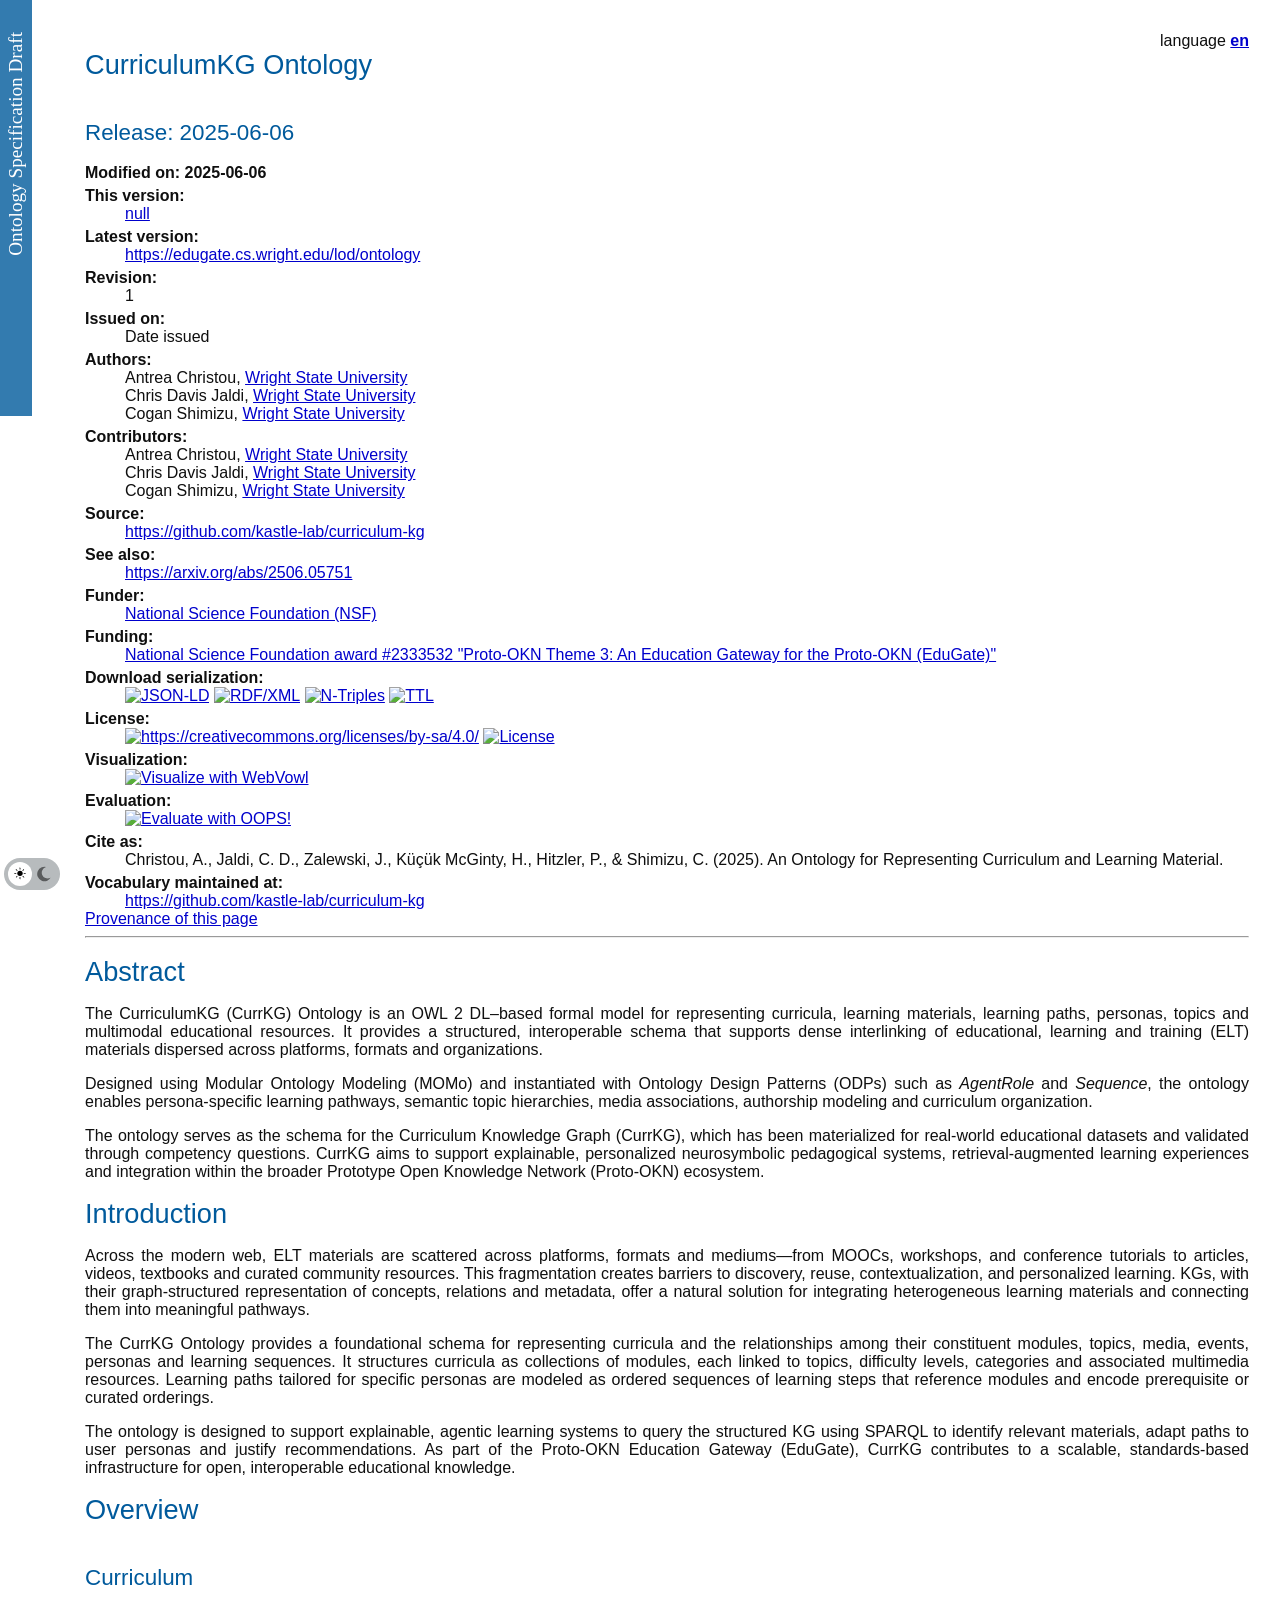
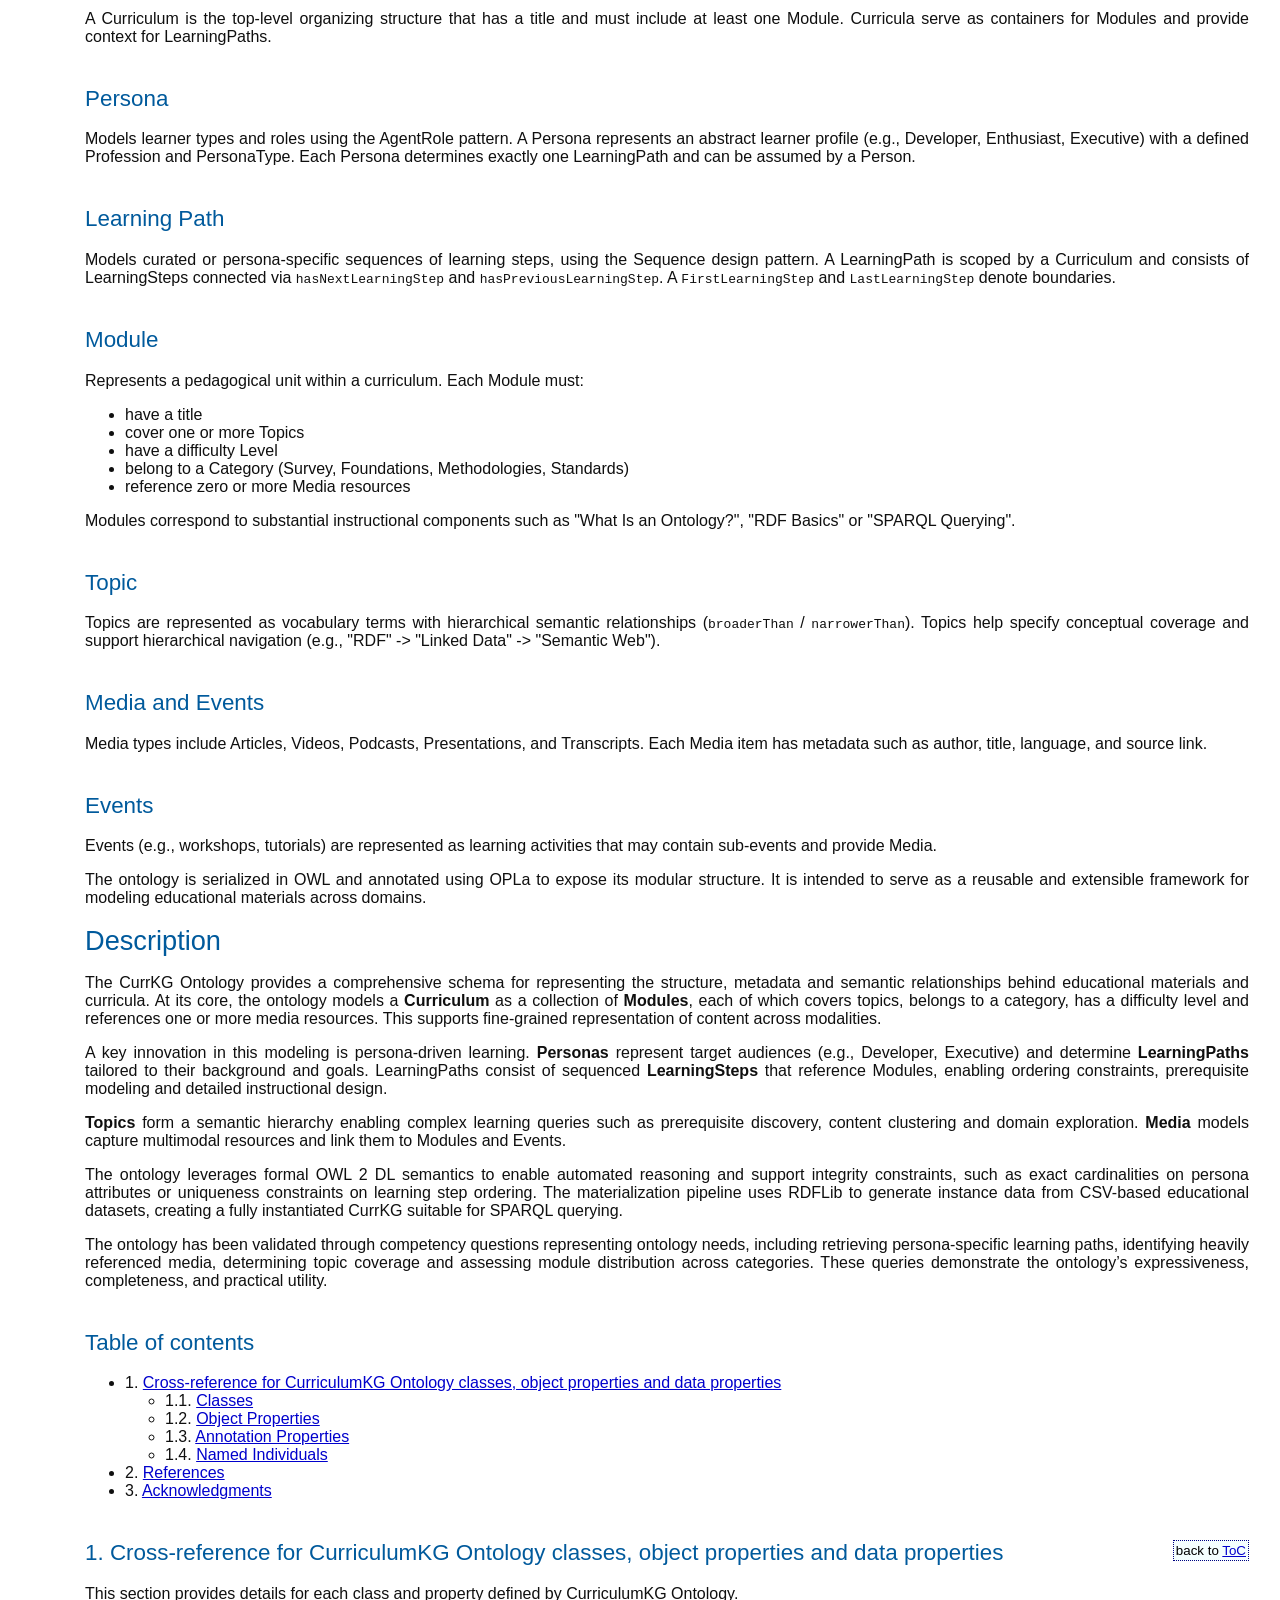
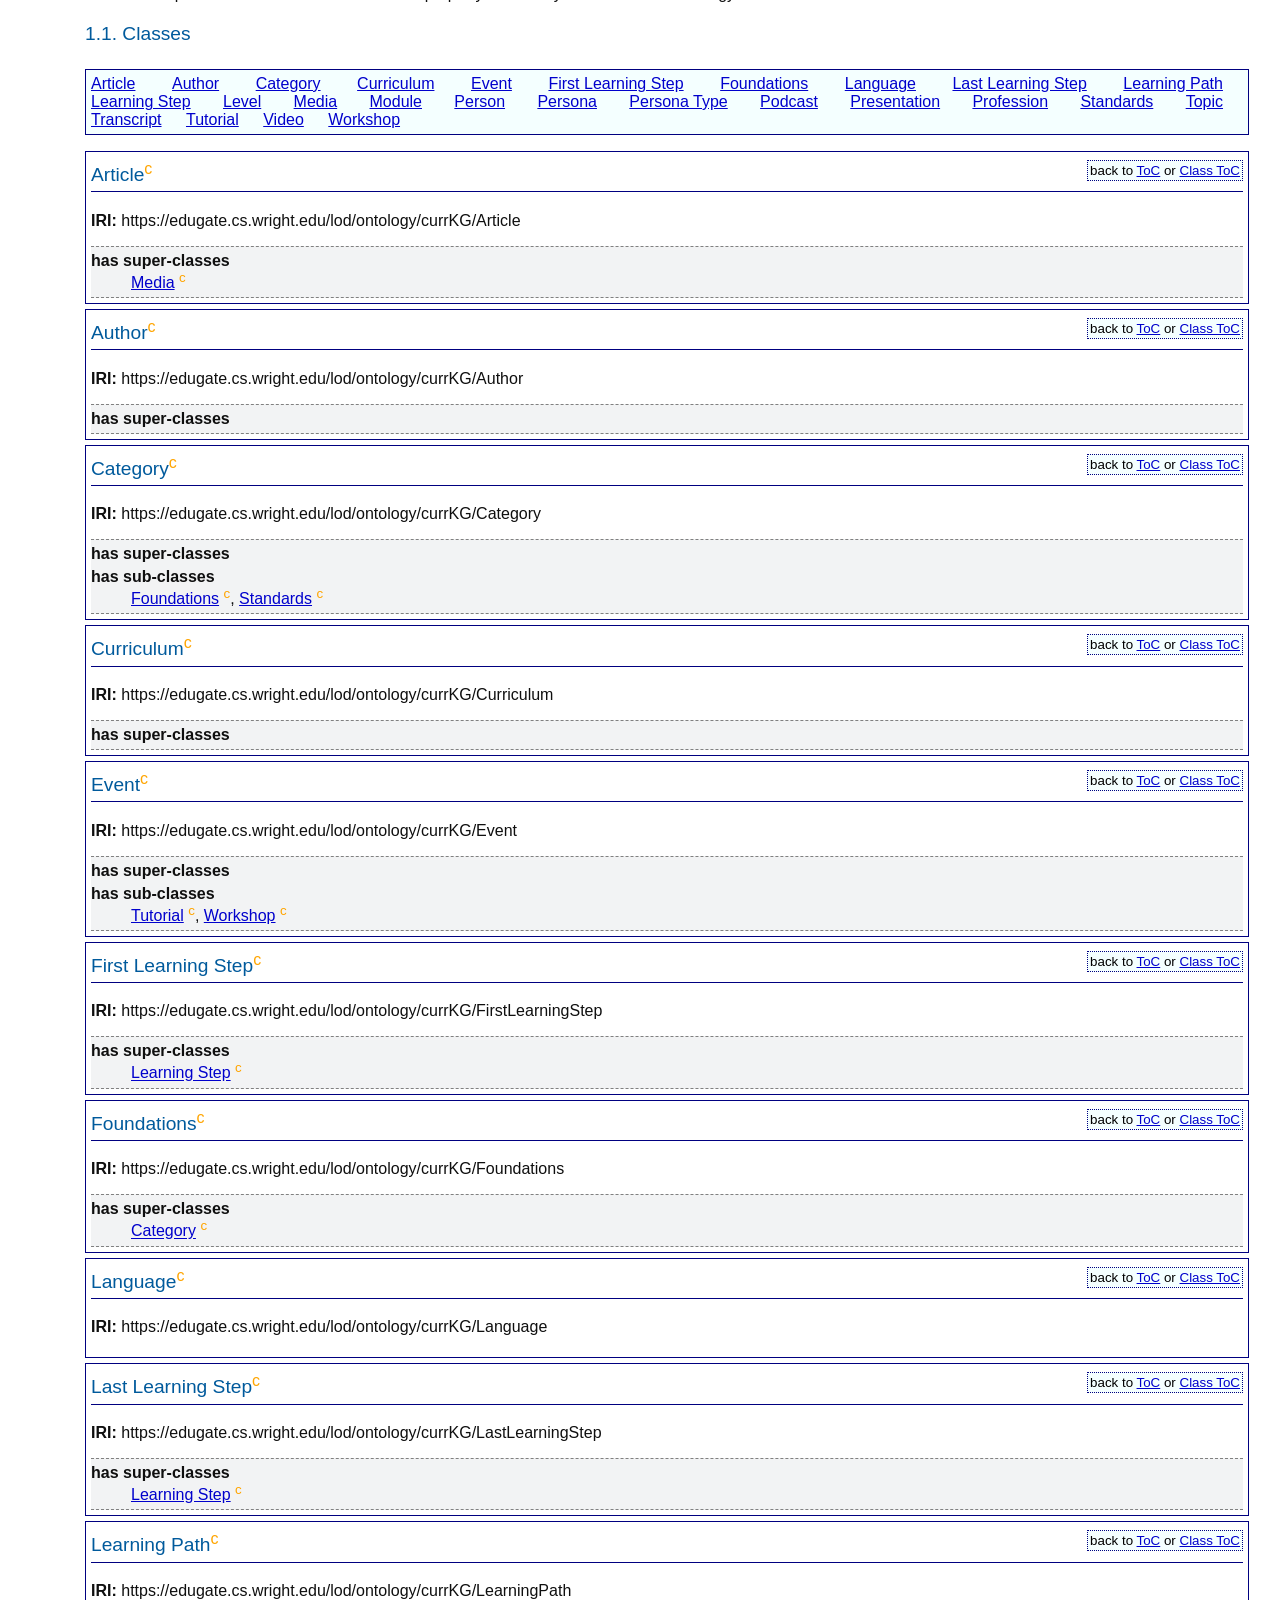
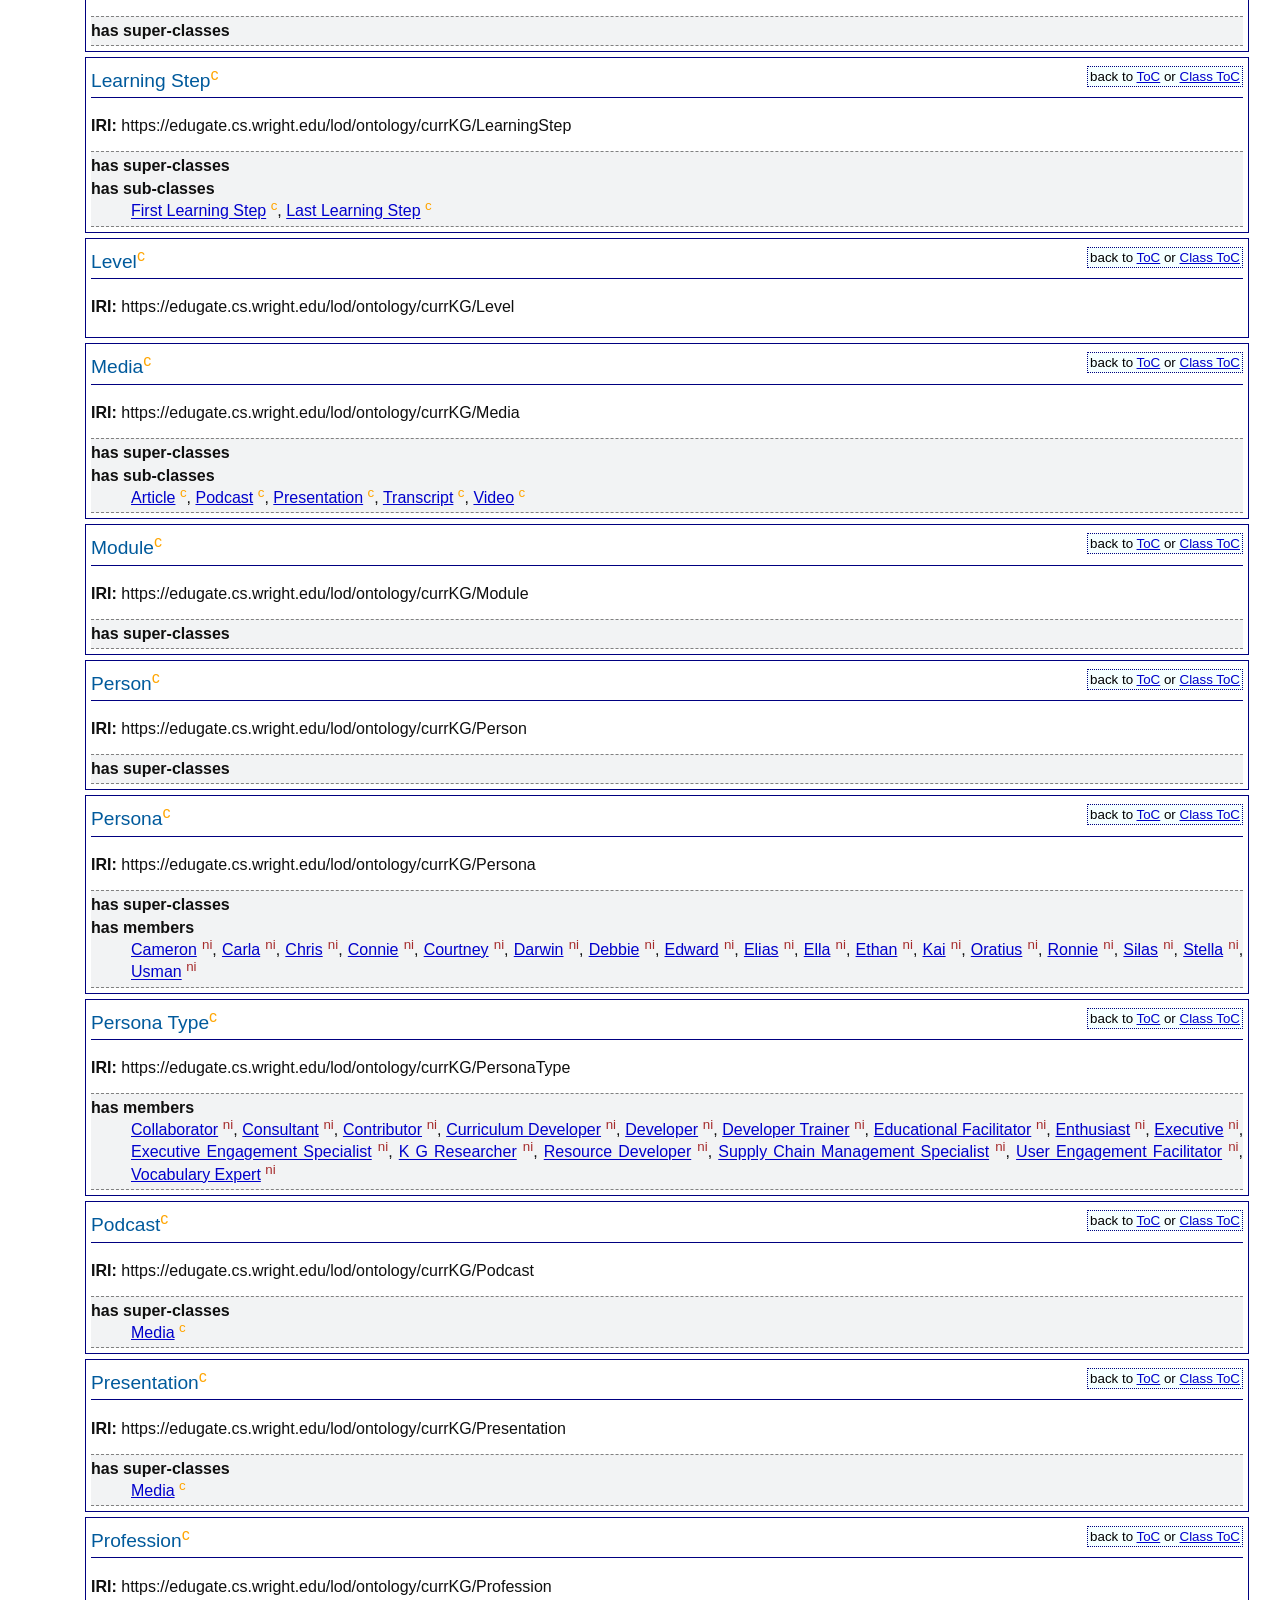
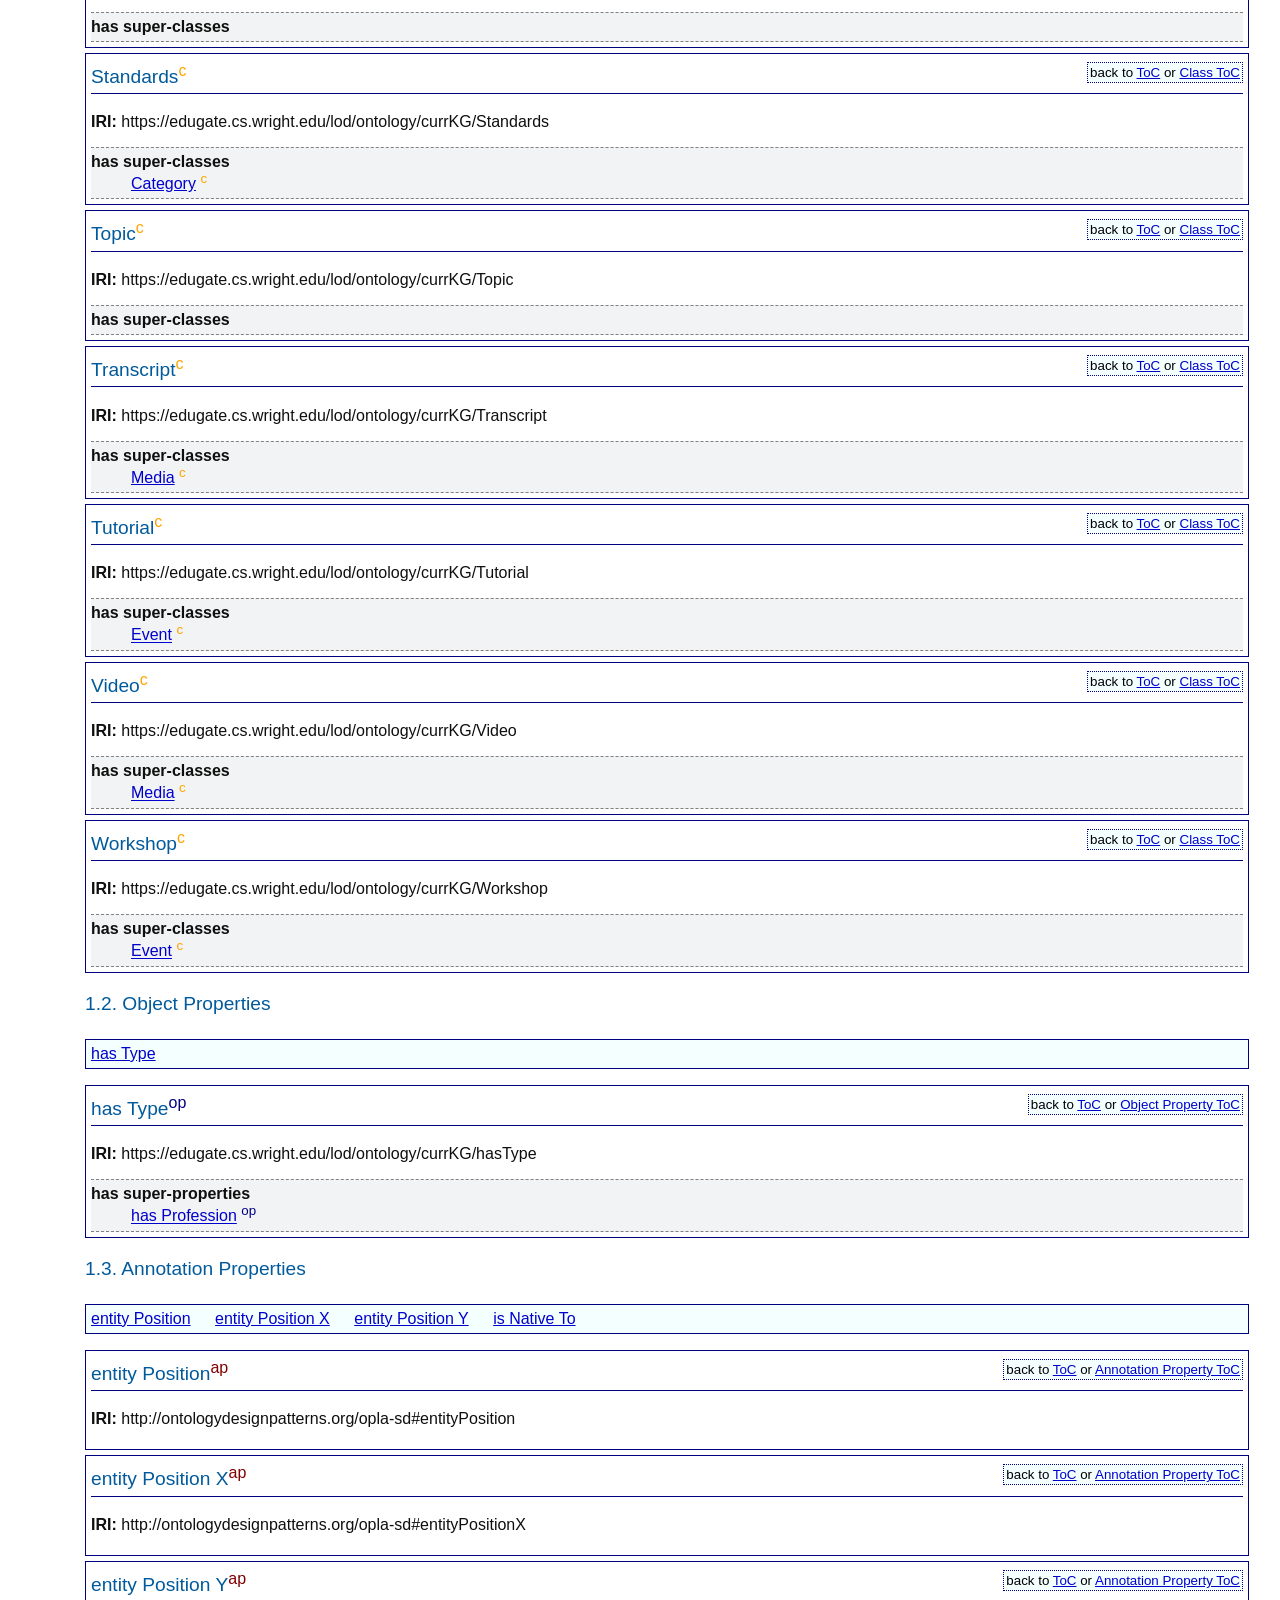
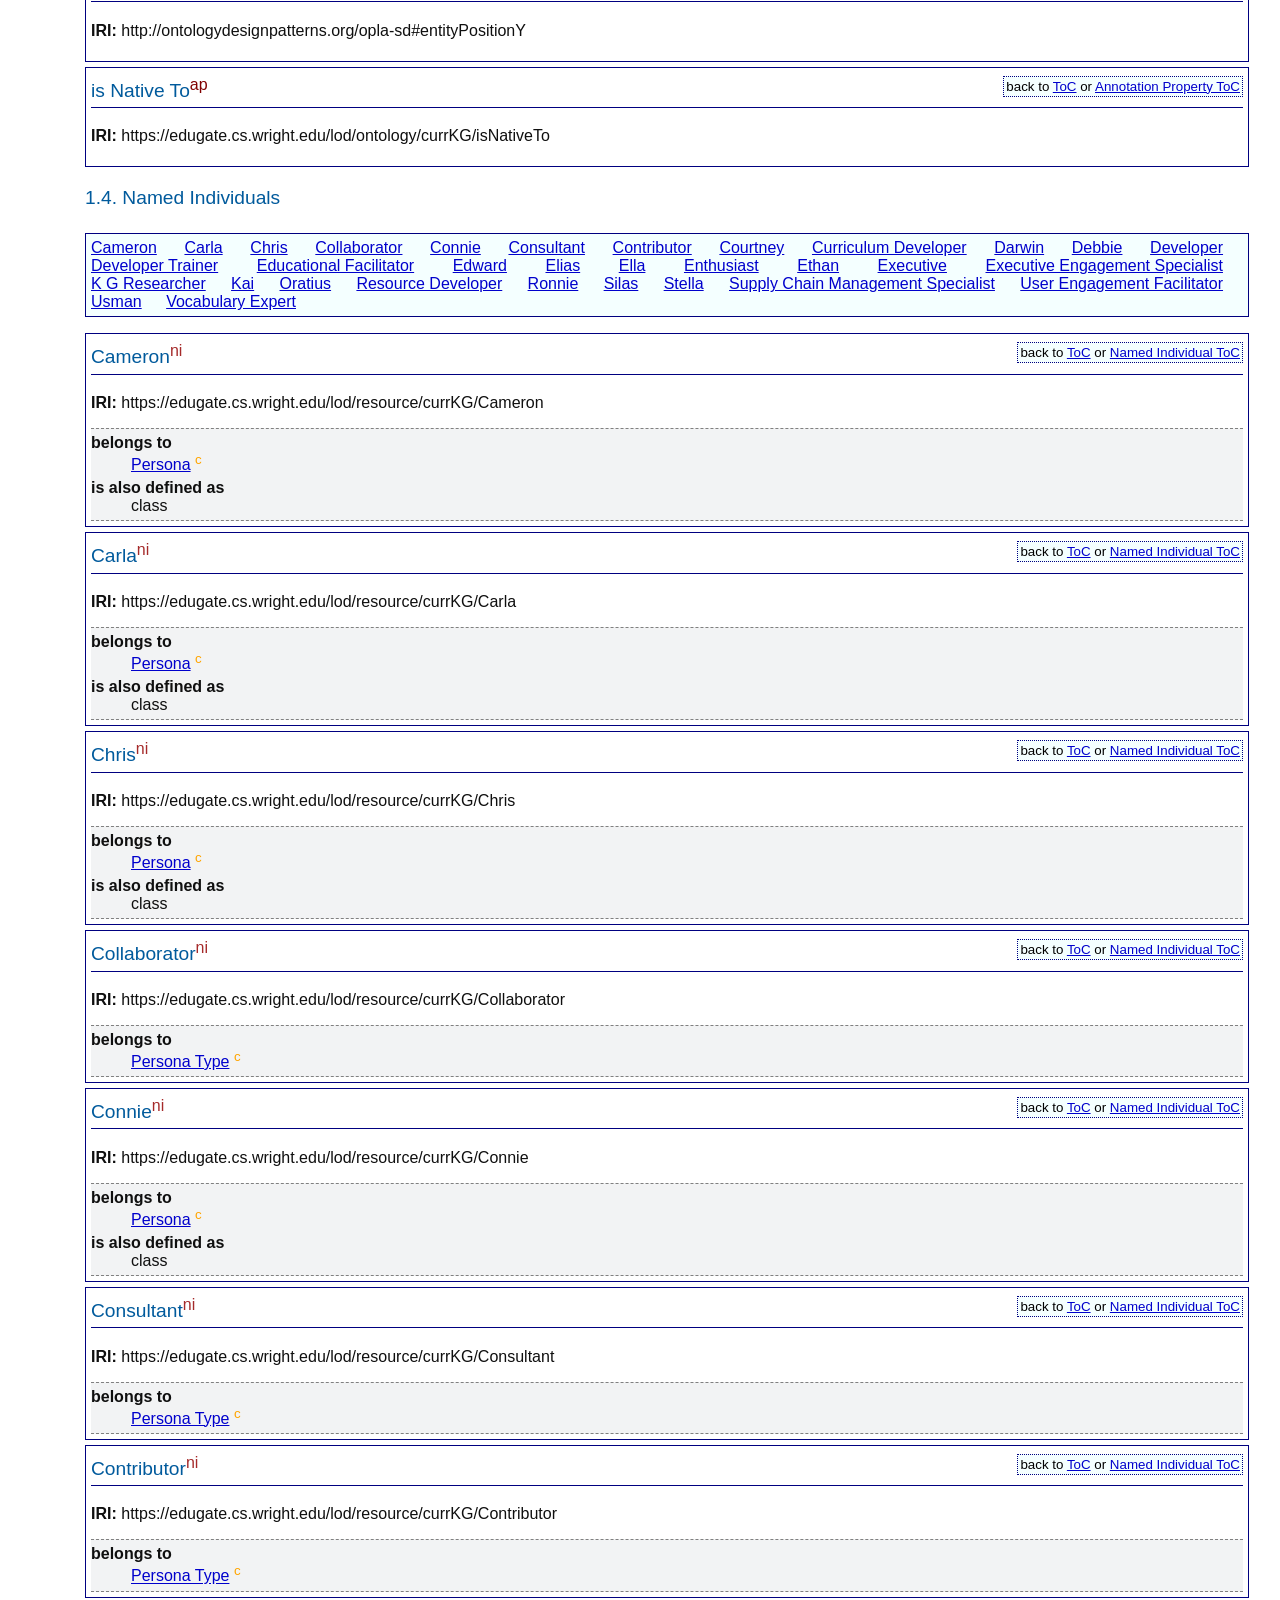
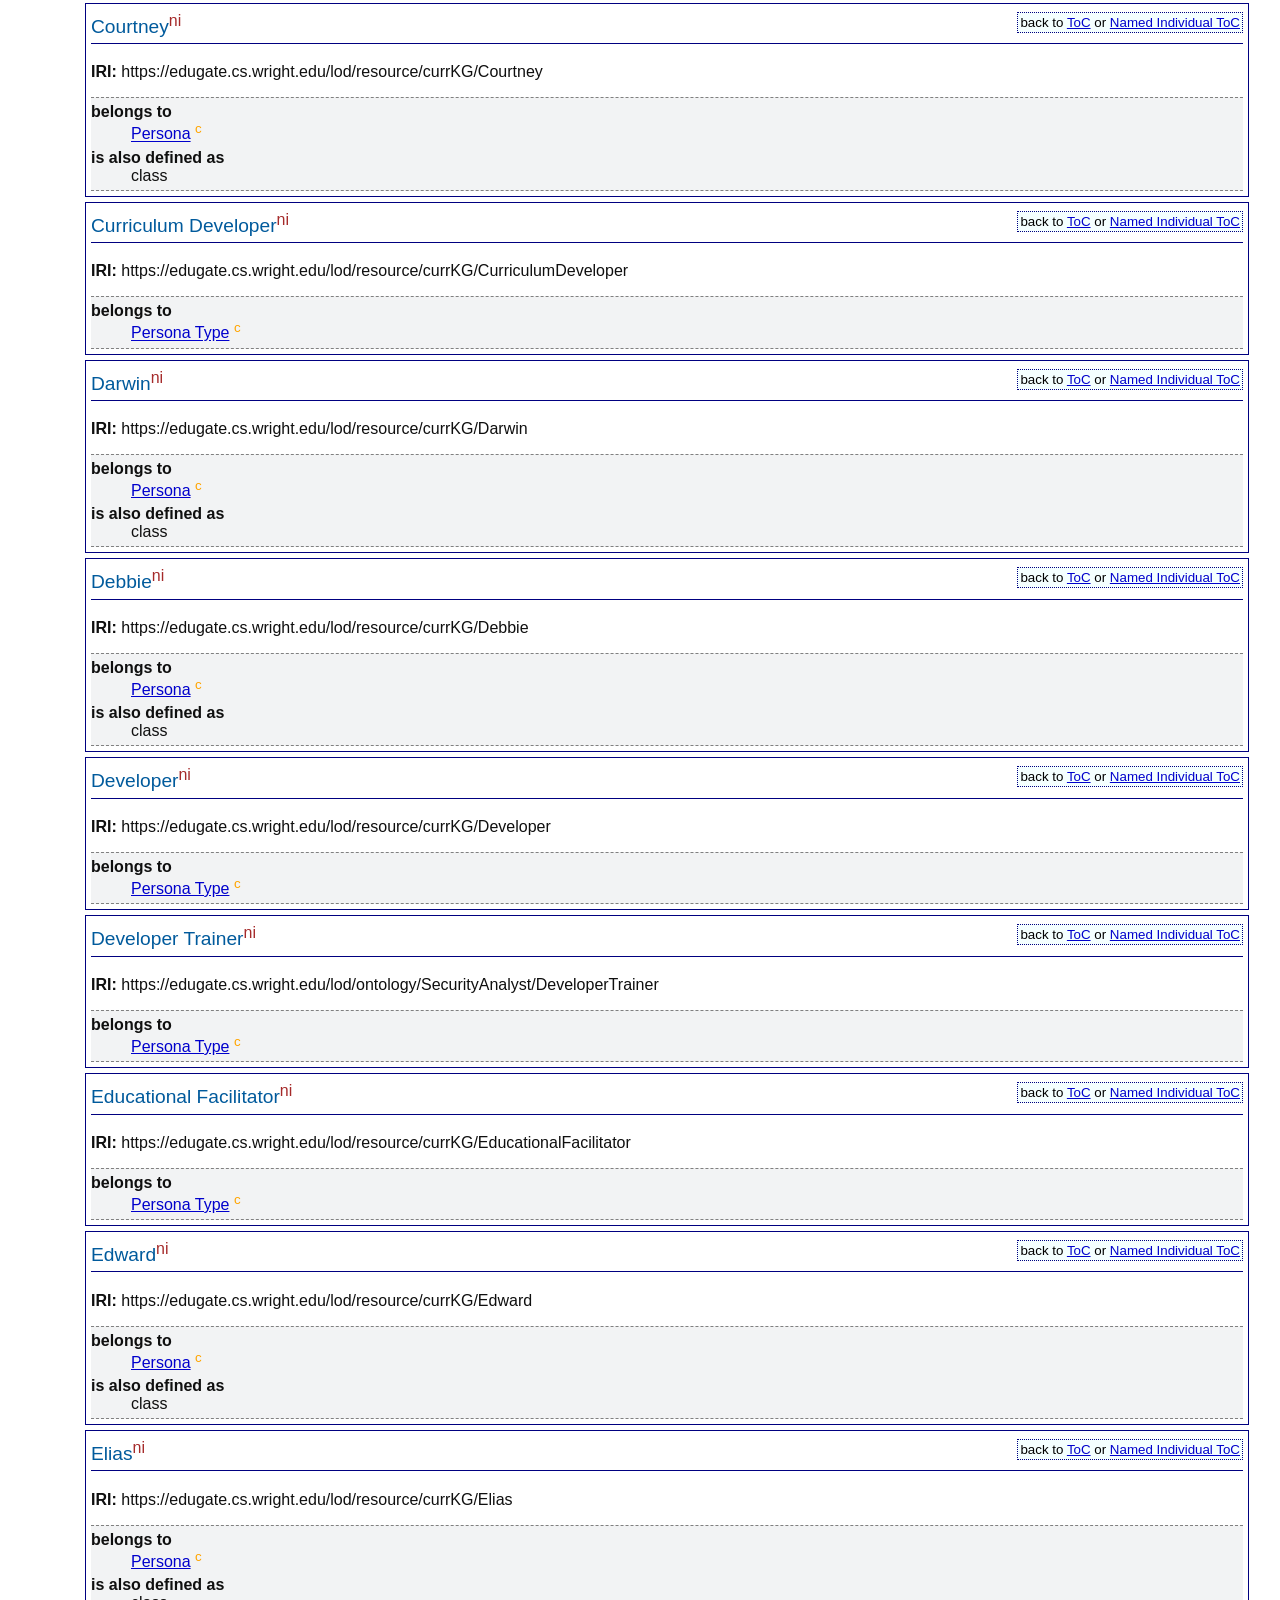
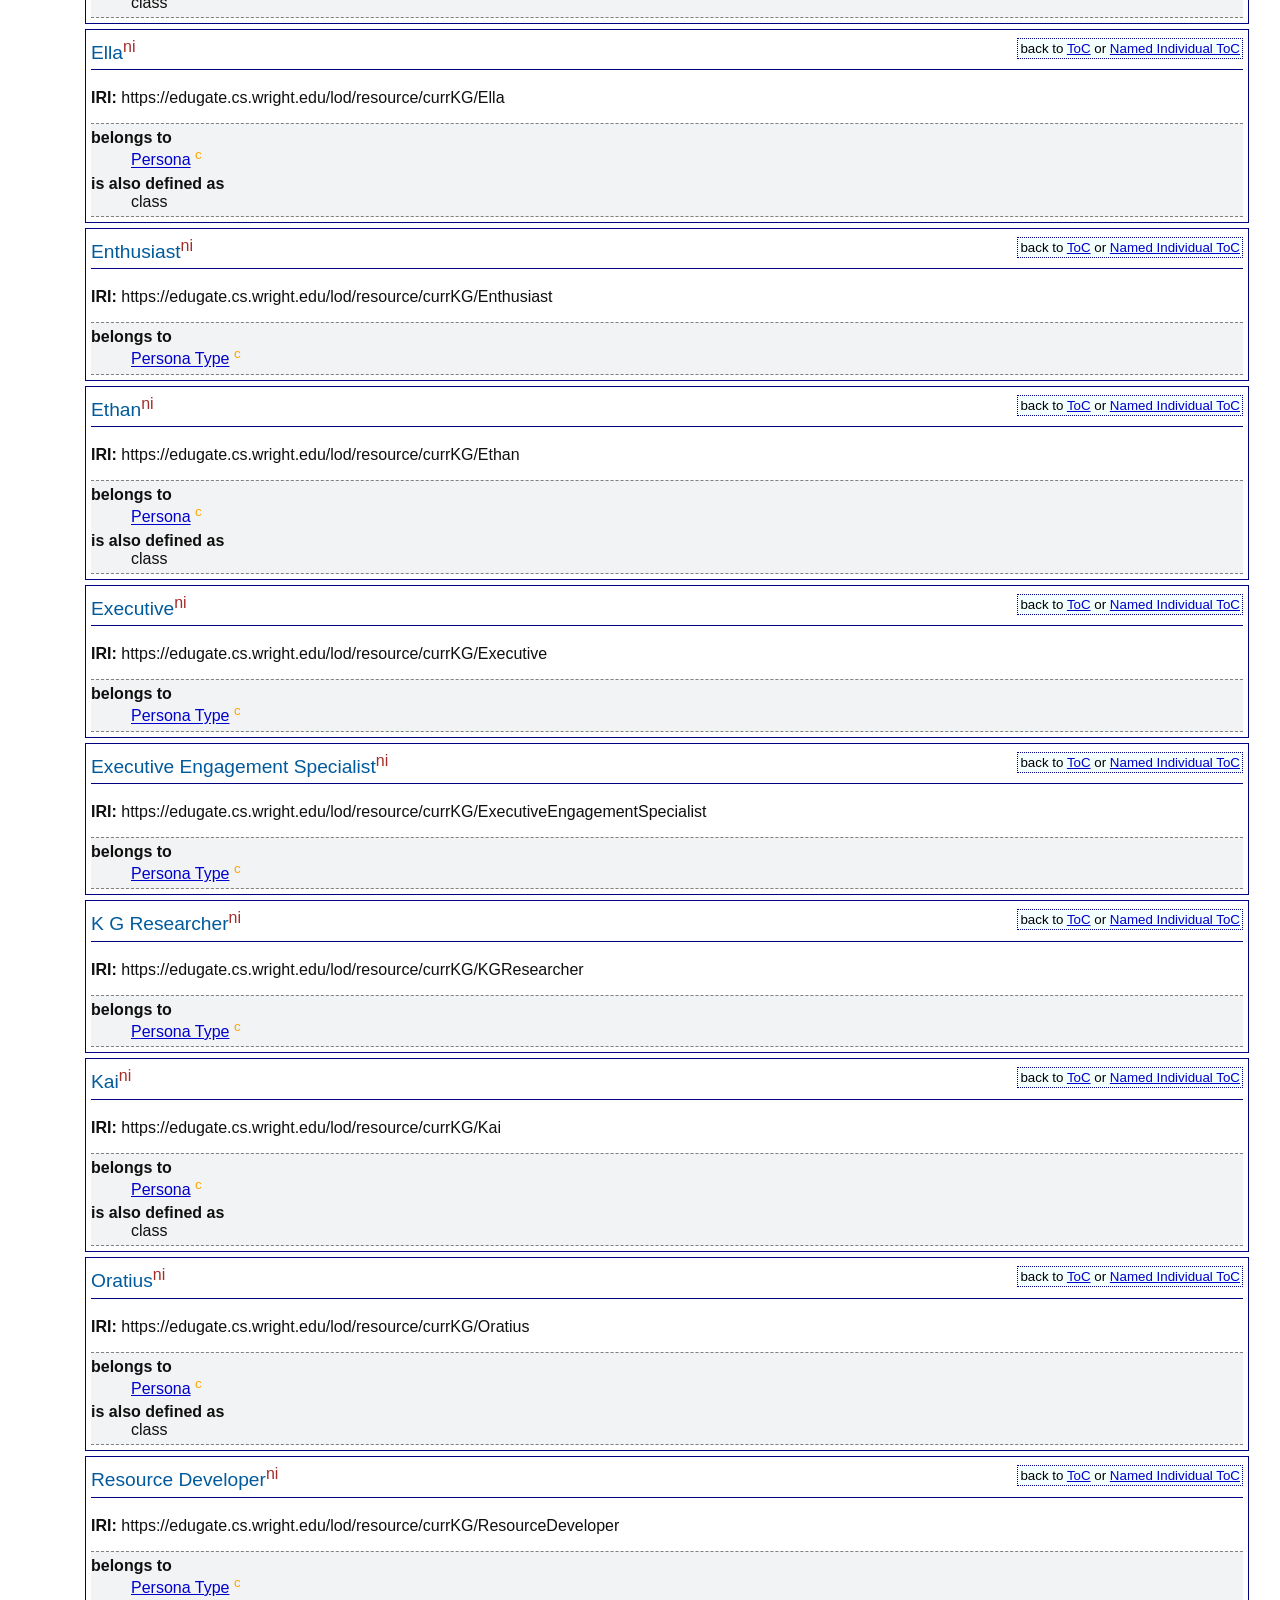
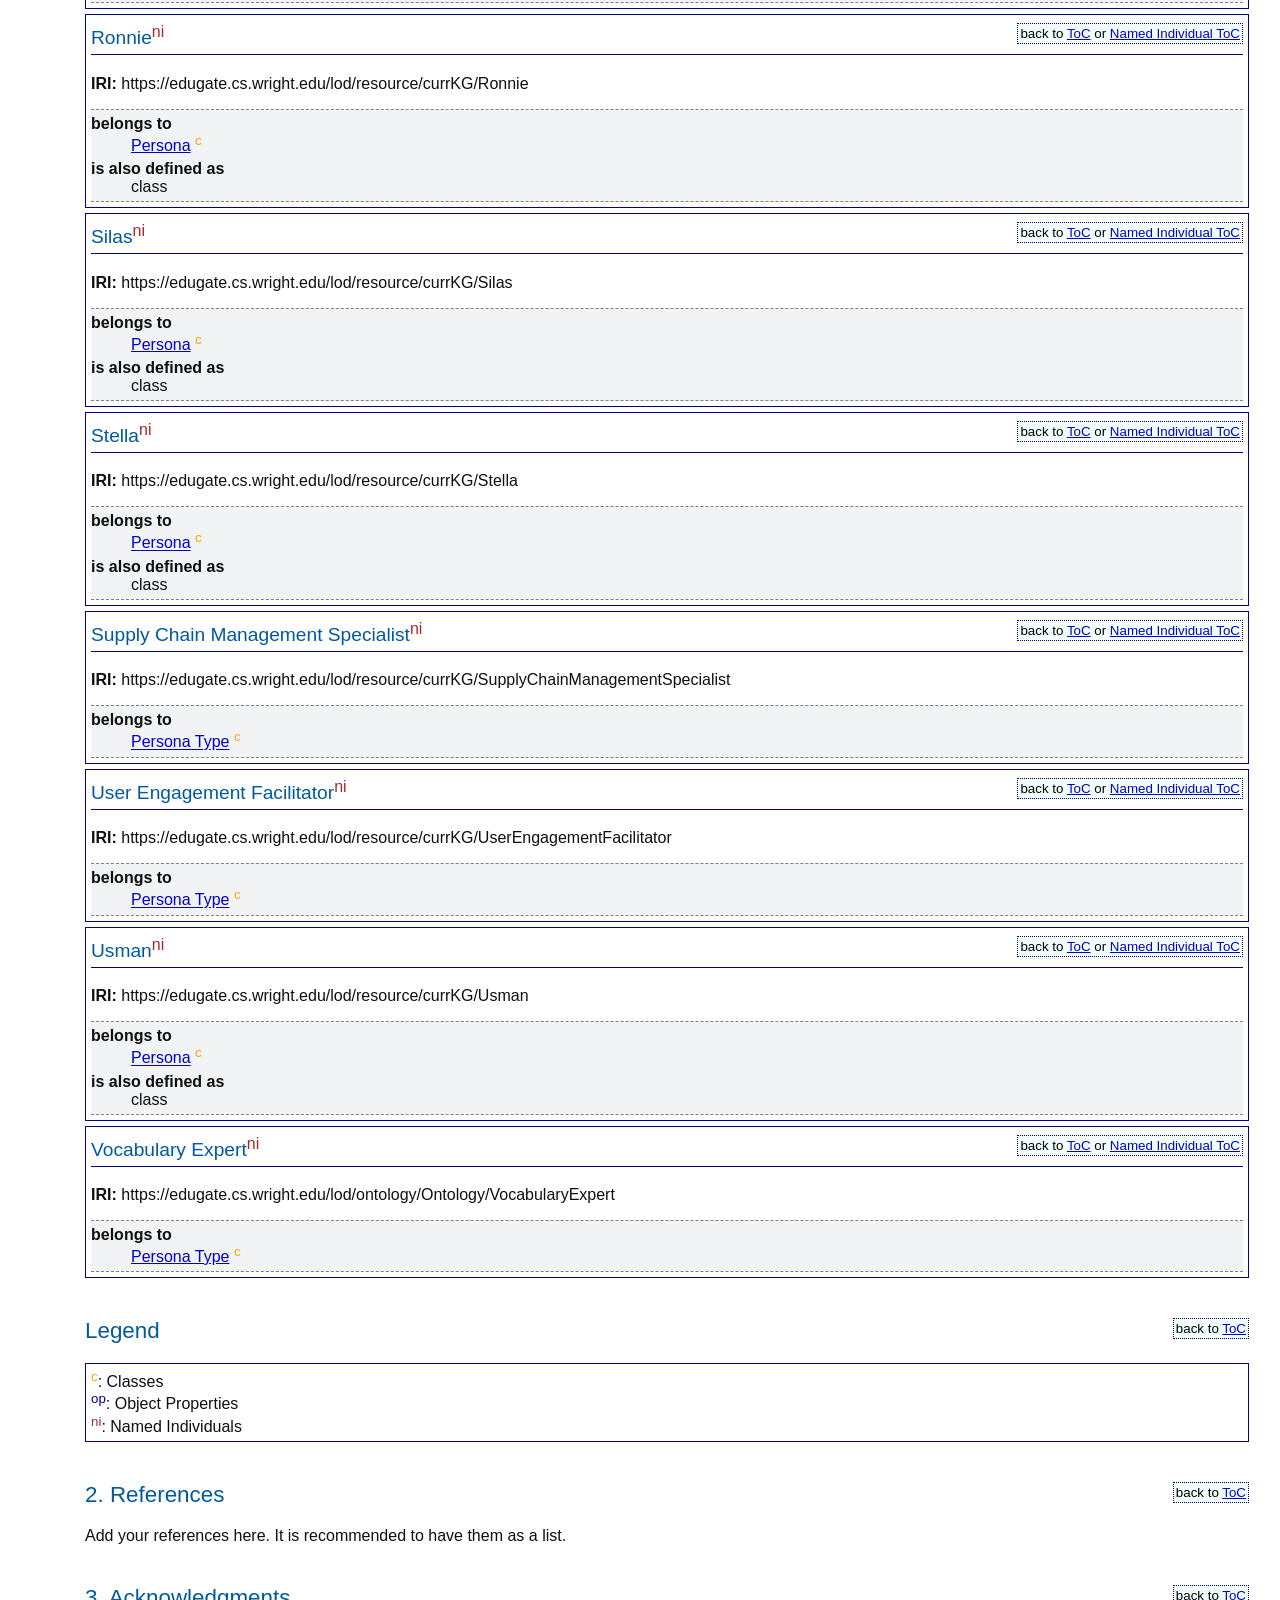
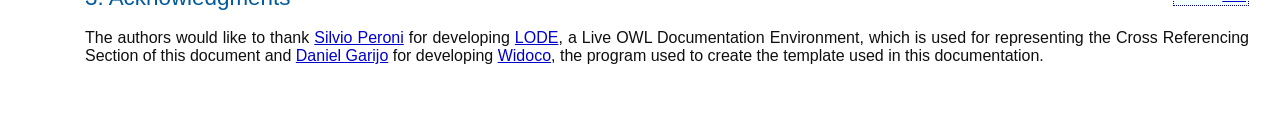
==== docs/index.html @ 89726cd6 "rebase for github pages" ====
<!DOCTYPE html>
<html>
<head>
<meta http-equiv="content-type" content="text/html; charset=UTF-8" />
<link rel="stylesheet" href="resources/primer.css" media="screen"/>
<link rel="stylesheet" href="resources/rec.css" media="screen"/>
<link rel="stylesheet" href="resources/extra.css" media="screen"/>
<link rel="stylesheet" href="resources/owl.css" media="screen"/>
<link rel="stylesheet" href="resources/dark.css" media="(prefers-color-scheme: dark)"/>
<link rel="stylesheet" href="resources/light.css" media="(prefers-color-scheme: light)"/>
<link rel="stylesheet" href="resources/slider.css" media="screen"/>
<meta name="color-scheme" content="dark light">
<script type="module" src="resources/dark-mode-toggle.mjs"></script><div class="darkmode">
	<dark-mode-toggle class="slider"></dark-mode-toggle>
</div>
 <title>CurriculumKG Ontology</title>


<!-- SCHEMA.ORG METADATA -->
<script type="application/ld+json">{"@context":"https://schema.org","@type":"TechArticle","url":"https://edugate.cs.wright.edu/lod/ontology","image":"http://vowl.visualdataweb.org/webvowl/#iri=https://edugate.cs.wright.edu/lod/ontology","name":"CurriculumKG Ontology", "headline":"Educational, learning, and training materials are widely distributed across platforms and formats, which makes them hard to discover, reuse, and connect;CurriculumKG Ontology provides an OWL 2 DL schema and materialized knowledge graph to interlink these resources, structure curricula, and support persona-aware, explainable learning pathways.", "dateReleased":"2025-06-06", "dateModified":"2025-06-06", "version":"1", "license":"https://creativecommons.org/licenses/by-sa/4.0/", "codeRepository":"https://github.com/kastle-lab/curriculum-kg", "author":[{"@type":"Person","name":"Antrea Christou"},{"@type":"Person","name":"Chris Davis Jaldi"},{"@type":"Person","name":"Cogan Shimizu"}], "contributor":[{"@type":"Person","name":"Antrea Christou"},{"@type":"Person","name":"Chris Davis Jaldi"},{"@type":"Person","name":"Cogan Shimizu"}]}</script>

<script src="resources/jquery.js"></script> 
<script src="resources/marked.min.js"></script> 
    <script> 
function loadHash() {
  jQuery(".markdown").each(function(el){jQuery(this).after(marked.parse(jQuery(this).text())).remove()});
	var hash = location.hash;
	if($(hash).offset()!=null){
	  $('html, body').animate({scrollTop: $(hash).offset().top}, 0);
}
	loadTOC();
}
function loadTOC(){
	//process toc dynamically
	  var t='<h2>Table of contents</h2><ul>';i = 1;j=0;
	  jQuery(".list").each(function(){
		if(jQuery(this).is('h2')){
			if(j>0){
				t+='</ul>';
				j=0;
			}
			t+= '<li>'+i+'. <a href=#'+ jQuery(this).attr('id')+'>'+ jQuery(this).ignore("span").text()+'</a></li>';
			i++;
		}
		if(jQuery(this).is('h3')){
			if(j==0){
				t+='<ul>';
			}
			j++;
			t+= '<li>'+(i-1)+'.'+j+'. '+'<a href=#'+ jQuery(this).attr('id')+'>'+ jQuery(this).ignore("span").text()+'</a></li>';
		}
	  });
	  t+='</ul>';
	  $("#toc").html(t); 
}
$(function(){
    loadHash();
}); $.fn.ignore = function(sel){
        return this.clone().find(sel||">*").remove().end();
 }; 
   </script> 
  </head> 

<body>
<div class="container">
<div class="head">
<div style="float:right">language <a href="index-en.html"><b>en</b></a> </div>
<h1>CurriculumKG Ontology</h1>
<h2>Release: 2025-06-06</h2>


<dl>
<dt>Modified on: 2025-06-06</dt>
<dt>This version:</dt>
<dd><a href="null">null</a></dd>
<dt>Latest version:</dt>
<dd><a href="https://edugate.cs.wright.edu/lod/ontology">https://edugate.cs.wright.edu/lod/ontology</a></dd>
<dt>Revision:</dt>
<dd>1</dd>
<dt>Issued on:</dt>
<dd>Date issued</dd>
<dt>Authors:</dt>
<dd>Antrea Christou, <a href="https://www.wright.edu/">Wright State University</a></dd><dd>Chris Davis Jaldi, <a href="https://www.wright.edu/">Wright State University</a></dd><dd>Cogan Shimizu, <a href="https://www.wright.edu/">Wright State University</a></dd>

<dt>Contributors:</dt>
<dd>Antrea Christou, <a href="https://www.wright.edu/">Wright State University</a></dd><dd>Chris Davis Jaldi, <a href="https://www.wright.edu/">Wright State University</a></dd><dd>Cogan Shimizu, <a href="https://www.wright.edu/">Wright State University</a></dd>

<dt>Source:</dt>
<dd><a href="https://github.com/kastle-lab/curriculum-kg">https://github.com/kastle-lab/curriculum-kg</a></dd>

<dt>See also:</dt>
<dd><a href="https://arxiv.org/abs/2506.05751">https://arxiv.org/abs/2506.05751</a></dd>

<dt>Funder:</dt>
<dd><a href="National Science Foundation (NSF)">National Science Foundation (NSF)</a></dd>

<dt>Funding:</dt>
<dd><a href="National Science Foundation award #2333532 "Proto-OKN Theme 3: An Education Gateway for the Proto-OKN (EduGate)"">National Science Foundation award #2333532 "Proto-OKN Theme 3: An Education Gateway for the Proto-OKN (EduGate)"</a></dd>

<dt>Download serialization:</dt><dd><span><a href="ontology.jsonld" target="_blank"><img src="https://img.shields.io/badge/Format-JSON_LD-blue.svg" alt="JSON-LD" /></a> </span><span><a href="ontology.owl" target="_blank"><img src="https://img.shields.io/badge/Format-RDF/XML-blue.svg" alt="RDF/XML" /></a> </span><span><a href="ontology.nt" target="_blank"><img src="https://img.shields.io/badge/Format-N_Triples-blue.svg" alt="N-Triples" /></a> </span><span><a href="ontology.ttl" target="_blank"><img src="https://img.shields.io/badge/Format-TTL-blue.svg" alt="TTL" /></a> </span></dd><dt>License:</dt><dd><a href="https://creativecommons.org/licenses/by-sa/4.0/" target="_blank"><img src="https://img.shields.io/badge/License-Creative%20Commons%20Attribution_ShareAlike%204.0%20International-blue.svg" alt="https://creativecommons.org/licenses/by-sa/4.0/" /></a>
<a href="https://creativecommons.org/licenses/by-sa/4.0/" rel="license" target="_blank">
<img src="https://licensebuttons.net/l/by-sa/4.0/88x31.png" style="border-width:0" alt="License" />
</a>
<br/></dd><dt>Visualization:</dt><dd><a href="webvowl/index.html#" target="_blank"><img src="https://img.shields.io/badge/Visualize_with-WebVowl-blue.svg" alt="Visualize with WebVowl" /></a></dd>
<dt>Evaluation:</dt><dd><a href="OOPSevaluation/oopsEval.html#" target="_blank"><img src="https://img.shields.io/badge/Evaluate_with-OOPS! (OntOlogy Pitfall Scanner!)-blue.svg" alt="Evaluate with OOPS!" /></a></dd><dt>Cite as:</dt>
<dd>Christou, A., Jaldi, C. D., Zalewski, J., Küçük McGinty, H., Hitzler, P., & Shimizu, C. (2025). An Ontology for Representing Curriculum and Learning Material.</dd>
<dt>Vocabulary maintained at:</dt>
<dd><a href="https://github.com/kastle-lab/curriculum-kg">https://github.com/kastle-lab/curriculum-kg</a></dd>
</dl>

<a href="provenance/provenance-en.html" target="_blank">Provenance of this page</a><hr/>
</div>
<div class="status">
<div>
<span>Ontology Specification Draft</span>
</div>
</div>     <div id="abstract"><h1>Abstract</h1>
<p>
  The CurriculumKG (CurrKG) Ontology is an OWL 2 DL–based formal model for representing curricula, learning materials, learning paths, personas, topics and multimodal educational resources. It provides a structured, interoperable schema that supports dense interlinking of educational, learning and training (ELT) materials dispersed across platforms, formats and organizations.
</p>

<p>
  Designed using Modular Ontology Modeling (MOMo) and instantiated with Ontology Design Patterns (ODPs) such as <em>AgentRole</em> and <em>Sequence</em>, the ontology enables persona-specific learning pathways, semantic topic hierarchies, media associations, authorship modeling and curriculum organization.
</p>

<p>
  The ontology serves as the schema for the Curriculum Knowledge Graph (CurrKG), which has been materialized for real-world educational datasets and validated through competency questions. CurrKG aims to support explainable, personalized neurosymbolic pedagogical systems, retrieval-augmented learning experiences and integration within the broader Prototype Open Knowledge Network (Proto-OKN) ecosystem.
</p>
</div>

<!--INTRODUCTION SECTION-->
    <div id="introduction"><h1>Introduction</h1>
<p>
  Across the modern web, ELT materials are scattered across platforms, formats and mediums—from MOOCs, workshops, and conference tutorials to articles, 
  videos, textbooks and curated community resources. This fragmentation creates barriers to discovery, reuse, contextualization, and personalized learning. KGs, with their graph-structured representation of concepts, relations and metadata, offer a natural solution for integrating heterogeneous learning materials and connecting them into meaningful pathways.
</p>

<p>
  The CurrKG Ontology provides a foundational schema for representing curricula and the relationships among their constituent modules, topics, media, events, personas and learning sequences. It structures curricula as collections of modules, each linked to topics, difficulty levels, categories and associated multimedia resources. Learning paths tailored for specific personas are modeled as ordered sequences of learning steps that reference modules and encode prerequisite or curated orderings.
</p>

<p>
  The ontology is designed to support explainable, agentic learning systems to query the structured KG using SPARQL to identify relevant materials, adapt paths to user personas and justify recommendations. As part of the Proto-OKN Education Gateway (EduGate), CurrKG contributes to a scalable, standards-based infrastructure for open, interoperable educational knowledge.
</p></div>
  

<!--OVERVIEW SECTION-->
    <div id="overview"><h1>Overview</h1>
<h2>Curriculum</h2>
  <p>
    A Curriculum is the top-level organizing structure that has a title and must include at least one Module. Curricula serve as containers for Modules and provide context for LearningPaths.
  </p>

  <h2>Persona</h2>
  <p>
    Models learner types and roles using the AgentRole pattern. A Persona represents an abstract learner profile (e.g., Developer, Enthusiast, Executive) with a defined Profession and PersonaType. Each Persona determines exactly one LearningPath and can be assumed by a Person.
  </p>

  <h2>Learning Path</h2>
  <p>
    Models curated or persona-specific sequences of learning steps, using the Sequence design pattern. A LearningPath is scoped by a Curriculum and consists of LearningSteps connected via <code>hasNextLearningStep</code> and <code>hasPreviousLearningStep</code>. A <code>FirstLearningStep</code> and <code>LastLearningStep</code> denote boundaries.
  </p>

  <h2>Module</h2>
  <p>Represents a pedagogical unit within a curriculum. Each Module must:</p>
  <ul>
    <li>have a title</li>
    <li>cover one or more Topics</li>
    <li>have a difficulty Level</li>
    <li>belong to a Category (Survey, Foundations, Methodologies, Standards)</li>
    <li>reference zero or more Media resources</li>
  </ul>
  <p>
    Modules correspond to substantial instructional components such as &quot;What Is an Ontology?&quot;, &quot;RDF Basics&quot; or &quot;SPARQL Querying&quot;.
  </p>

  <h2>Topic</h2>
  <p>
    Topics are represented as vocabulary terms with hierarchical semantic relationships (<code>broaderThan</code> / <code>narrowerThan</code>). Topics help specify conceptual coverage and support hierarchical navigation (e.g., &quot;RDF&quot; -> &quot;Linked Data&quot; -> &quot;Semantic Web&quot;).
  </p>

  <h2>Media and Events</h2>
  <p>
    Media types include Articles, Videos, Podcasts, Presentations, and Transcripts. Each Media item has metadata such as author, title, language, and source link.
  </p>

  <h2>Events</h2>
  <p>
    Events (e.g., workshops, tutorials) are represented as learning activities that may contain sub-events and provide Media.
  </p>

  <p>
    The ontology is serialized in OWL and annotated using OPLa to expose its modular structure. It is intended to serve as a reusable and extensible framework for modeling educational materials across domains.
  </p>
</div>
  

<!--DESCRIPTION SECTION-->
    <div id="description"><h1>Description</h1>
<p>
  The CurrKG Ontology provides a comprehensive schema for representing the structure, metadata and semantic relationships behind educational materials and curricula. At its core, the ontology models a <strong>Curriculum</strong> as a collection of <strong>Modules</strong>, each of which covers topics, belongs to a category, has a difficulty level and references one or more media resources. This supports fine-grained representation of content across modalities.
</p>

<p>
  A key innovation in this modeling is persona-driven learning. <strong>Personas</strong> represent target audiences (e.g., Developer, Executive) and determine <strong>LearningPaths</strong> tailored to their background and goals. LearningPaths consist of sequenced <strong>LearningSteps</strong> that reference Modules, enabling ordering constraints, prerequisite modeling and detailed instructional design.
</p>

<p>
  <strong>Topics</strong> form a semantic hierarchy enabling complex learning queries such as prerequisite discovery, content clustering and domain exploration. <strong>Media</strong> models capture multimodal resources and link them to Modules and Events.
</p>

<p>
  The ontology leverages formal OWL 2 DL semantics to enable automated reasoning and support integrity constraints, such as exact cardinalities on persona attributes or uniqueness constraints on learning step ordering. The materialization pipeline uses RDFLib to generate instance data from CSV-based educational datasets, creating a fully instantiated CurrKG suitable for SPARQL querying.
</p>

<p>
  The ontology has been validated through competency questions representing ontology needs, including retrieving persona-specific learning paths, identifying heavily referenced media, determining topic coverage and assessing module distribution across categories. These queries demonstrate the ontology’s expressiveness, completeness, and practical utility.
</p></div>

<div id="toc"></div> 
   

<!--CROSSREF SECTION-->
   <div id="crossref"><h2 id="crossreference" class="list">Cross-reference for CurriculumKG Ontology classes, object properties and data properties <span class="backlink"> back to <a href="#toc">ToC</a></span></h2>
This section provides details for each class and property defined by CurriculumKG Ontology.
<div xmlns:widoco="https://w3id.org/widoco/vocab#" xmlns:xsi="http://www.w3.org/2001/XMLSchema-instance" id="classes">
 <h3 id="classes-headline" class="list">Classes</h3>
 <ul class="hlist">
  <li><a href="#/currKG/Article" title="https://edugate.cs.wright.edu/lod/ontology/currKG/Article"> <span>Article</span> </a></li>
  <li><a href="#/currKG/Author" title="https://edugate.cs.wright.edu/lod/ontology/currKG/Author"> <span>Author</span> </a></li>
  <li><a href="#/currKG/Category" title="https://edugate.cs.wright.edu/lod/ontology/currKG/Category"> <span>Category</span> </a></li>
  <li><a href="#/currKG/Curriculum" title="https://edugate.cs.wright.edu/lod/ontology/currKG/Curriculum"> <span>Curriculum</span> </a></li>
  <li><a href="#/currKG/Event" title="https://edugate.cs.wright.edu/lod/ontology/currKG/Event"> <span>Event</span> </a></li>
  <li><a href="#/currKG/FirstLearningStep" title="https://edugate.cs.wright.edu/lod/ontology/currKG/FirstLearningStep"> <span>First Learning Step</span> </a></li>
  <li><a href="#/currKG/Foundations" title="https://edugate.cs.wright.edu/lod/ontology/currKG/Foundations"> <span>Foundations</span> </a></li>
  <li><a href="#/currKG/Language" title="https://edugate.cs.wright.edu/lod/ontology/currKG/Language"> <span>Language</span> </a></li>
  <li><a href="#/currKG/LastLearningStep" title="https://edugate.cs.wright.edu/lod/ontology/currKG/LastLearningStep"> <span>Last Learning Step</span> </a></li>
  <li><a href="#/currKG/LearningPath" title="https://edugate.cs.wright.edu/lod/ontology/currKG/LearningPath"> <span>Learning Path</span> </a></li>
  <li><a href="#/currKG/LearningStep" title="https://edugate.cs.wright.edu/lod/ontology/currKG/LearningStep"> <span>Learning Step</span> </a></li>
  <li><a href="#/currKG/Level" title="https://edugate.cs.wright.edu/lod/ontology/currKG/Level"> <span>Level</span> </a></li>
  <li><a href="#/currKG/Media" title="https://edugate.cs.wright.edu/lod/ontology/currKG/Media"> <span>Media</span> </a></li>
  <li><a href="#/currKG/Module" title="https://edugate.cs.wright.edu/lod/ontology/currKG/Module"> <span>Module</span> </a></li>
  <li><a href="#/currKG/Person" title="https://edugate.cs.wright.edu/lod/ontology/currKG/Person"> <span>Person</span> </a></li>
  <li><a href="#/currKG/Persona" title="https://edugate.cs.wright.edu/lod/ontology/currKG/Persona"> <span>Persona</span> </a></li>
  <li><a href="#/currKG/PersonaType" title="https://edugate.cs.wright.edu/lod/ontology/currKG/PersonaType"> <span>Persona Type</span> </a></li>
  <li><a href="#/currKG/Podcast" title="https://edugate.cs.wright.edu/lod/ontology/currKG/Podcast"> <span>Podcast</span> </a></li>
  <li><a href="#/currKG/Presentation" title="https://edugate.cs.wright.edu/lod/ontology/currKG/Presentation"> <span>Presentation</span> </a></li>
  <li><a href="#/currKG/Profession" title="https://edugate.cs.wright.edu/lod/ontology/currKG/Profession"> <span>Profession</span> </a></li>
  <li><a href="#/currKG/Standards" title="https://edugate.cs.wright.edu/lod/ontology/currKG/Standards"> <span>Standards</span> </a></li>
  <li><a href="#/currKG/Topic" title="https://edugate.cs.wright.edu/lod/ontology/currKG/Topic"> <span>Topic</span> </a></li>
  <li><a href="#/currKG/Transcript" title="https://edugate.cs.wright.edu/lod/ontology/currKG/Transcript"> <span>Transcript</span> </a></li>
  <li><a href="#/currKG/Tutorial" title="https://edugate.cs.wright.edu/lod/ontology/currKG/Tutorial"> <span>Tutorial</span> </a></li>
  <li><a href="#/currKG/Video" title="https://edugate.cs.wright.edu/lod/ontology/currKG/Video"> <span>Video</span> </a></li>
  <li><a href="#/currKG/Workshop" title="https://edugate.cs.wright.edu/lod/ontology/currKG/Workshop"> <span>Workshop</span> </a></li>
 </ul>
 <div class="entity" id="/currKG/Article">
  <h3>Article<sup class="type-c" title="class">c</sup> <span class="backlink"> back to <a href="#toc">ToC</a> or <a href="#classes">Class ToC</a> </span></h3>
  <p><strong>IRI:</strong> https://edugate.cs.wright.edu/lod/ontology/currKG/Article</p>
  <dl class="description">
   <dt>
    has super-classes
   </dt>
   <dd>
    <a href="#/currKG/Media" title="https://edugate.cs.wright.edu/lod/ontology/currKG/Media">Media</a> <sup class="type-c" title="class">c</sup>
   </dd>
  </dl>
 </div>
 <div class="entity" id="/currKG/Author">
  <h3>Author<sup class="type-c" title="class">c</sup> <span class="backlink"> back to <a href="#toc">ToC</a> or <a href="#classes">Class ToC</a> </span></h3>
  <p><strong>IRI:</strong> https://edugate.cs.wright.edu/lod/ontology/currKG/Author</p>
  <dl class="description">
   <dt>
    has super-classes
   </dt>
   <dd></dd>
  </dl>
 </div>
 <div class="entity" id="/currKG/Category">
  <h3>Category<sup class="type-c" title="class">c</sup> <span class="backlink"> back to <a href="#toc">ToC</a> or <a href="#classes">Class ToC</a> </span></h3>
  <p><strong>IRI:</strong> https://edugate.cs.wright.edu/lod/ontology/currKG/Category</p>
  <dl class="description">
   <dt>
    has super-classes
   </dt>
   <dd></dd>
   <dt>
    has sub-classes
   </dt>
   <dd>
    <a href="#/currKG/Foundations" title="https://edugate.cs.wright.edu/lod/ontology/currKG/Foundations">Foundations</a> <sup class="type-c" title="class">c</sup>, <a href="#/currKG/Standards" title="https://edugate.cs.wright.edu/lod/ontology/currKG/Standards">Standards</a> <sup class="type-c" title="class">c</sup>
   </dd>
  </dl>
 </div>
 <div class="entity" id="/currKG/Curriculum">
  <h3>Curriculum<sup class="type-c" title="class">c</sup> <span class="backlink"> back to <a href="#toc">ToC</a> or <a href="#classes">Class ToC</a> </span></h3>
  <p><strong>IRI:</strong> https://edugate.cs.wright.edu/lod/ontology/currKG/Curriculum</p>
  <dl class="description">
   <dt>
    has super-classes
   </dt>
   <dd></dd>
  </dl>
 </div>
 <div class="entity" id="/currKG/Event">
  <h3>Event<sup class="type-c" title="class">c</sup> <span class="backlink"> back to <a href="#toc">ToC</a> or <a href="#classes">Class ToC</a> </span></h3>
  <p><strong>IRI:</strong> https://edugate.cs.wright.edu/lod/ontology/currKG/Event</p>
  <dl class="description">
   <dt>
    has super-classes
   </dt>
   <dd></dd>
   <dt>
    has sub-classes
   </dt>
   <dd>
    <a href="#/currKG/Tutorial" title="https://edugate.cs.wright.edu/lod/ontology/currKG/Tutorial">Tutorial</a> <sup class="type-c" title="class">c</sup>, <a href="#/currKG/Workshop" title="https://edugate.cs.wright.edu/lod/ontology/currKG/Workshop">Workshop</a> <sup class="type-c" title="class">c</sup>
   </dd>
  </dl>
 </div>
 <div class="entity" id="/currKG/FirstLearningStep">
  <h3>First Learning Step<sup class="type-c" title="class">c</sup> <span class="backlink"> back to <a href="#toc">ToC</a> or <a href="#classes">Class ToC</a> </span></h3>
  <p><strong>IRI:</strong> https://edugate.cs.wright.edu/lod/ontology/currKG/FirstLearningStep</p>
  <dl class="description">
   <dt>
    has super-classes
   </dt>
   <dd>
    <a href="#/currKG/LearningStep" title="https://edugate.cs.wright.edu/lod/ontology/currKG/LearningStep">Learning Step</a> <sup class="type-c" title="class">c</sup>
   </dd>
  </dl>
 </div>
 <div class="entity" id="/currKG/Foundations">
  <h3>Foundations<sup class="type-c" title="class">c</sup> <span class="backlink"> back to <a href="#toc">ToC</a> or <a href="#classes">Class ToC</a> </span></h3>
  <p><strong>IRI:</strong> https://edugate.cs.wright.edu/lod/ontology/currKG/Foundations</p>
  <dl class="description">
   <dt>
    has super-classes
   </dt>
   <dd>
    <a href="#/currKG/Category" title="https://edugate.cs.wright.edu/lod/ontology/currKG/Category">Category</a> <sup class="type-c" title="class">c</sup>
   </dd>
  </dl>
 </div>
 <div class="entity" id="/currKG/Language">
  <h3>Language<sup class="type-c" title="class">c</sup> <span class="backlink"> back to <a href="#toc">ToC</a> or <a href="#classes">Class ToC</a> </span></h3>
  <p><strong>IRI:</strong> https://edugate.cs.wright.edu/lod/ontology/currKG/Language</p>
 </div>
 <div class="entity" id="/currKG/LastLearningStep">
  <h3>Last Learning Step<sup class="type-c" title="class">c</sup> <span class="backlink"> back to <a href="#toc">ToC</a> or <a href="#classes">Class ToC</a> </span></h3>
  <p><strong>IRI:</strong> https://edugate.cs.wright.edu/lod/ontology/currKG/LastLearningStep</p>
  <dl class="description">
   <dt>
    has super-classes
   </dt>
   <dd>
    <a href="#/currKG/LearningStep" title="https://edugate.cs.wright.edu/lod/ontology/currKG/LearningStep">Learning Step</a> <sup class="type-c" title="class">c</sup>
   </dd>
  </dl>
 </div>
 <div class="entity" id="/currKG/LearningPath">
  <h3>Learning Path<sup class="type-c" title="class">c</sup> <span class="backlink"> back to <a href="#toc">ToC</a> or <a href="#classes">Class ToC</a> </span></h3>
  <p><strong>IRI:</strong> https://edugate.cs.wright.edu/lod/ontology/currKG/LearningPath</p>
  <dl class="description">
   <dt>
    has super-classes
   </dt>
   <dd></dd>
  </dl>
 </div>
 <div class="entity" id="/currKG/LearningStep">
  <h3>Learning Step<sup class="type-c" title="class">c</sup> <span class="backlink"> back to <a href="#toc">ToC</a> or <a href="#classes">Class ToC</a> </span></h3>
  <p><strong>IRI:</strong> https://edugate.cs.wright.edu/lod/ontology/currKG/LearningStep</p>
  <dl class="description">
   <dt>
    has super-classes
   </dt>
   <dd></dd>
   <dt>
    has sub-classes
   </dt>
   <dd>
    <a href="#/currKG/FirstLearningStep" title="https://edugate.cs.wright.edu/lod/ontology/currKG/FirstLearningStep">First Learning Step</a> <sup class="type-c" title="class">c</sup>, <a href="#/currKG/LastLearningStep" title="https://edugate.cs.wright.edu/lod/ontology/currKG/LastLearningStep">Last Learning Step</a> <sup class="type-c" title="class">c</sup>
   </dd>
  </dl>
 </div>
 <div class="entity" id="/currKG/Level">
  <h3>Level<sup class="type-c" title="class">c</sup> <span class="backlink"> back to <a href="#toc">ToC</a> or <a href="#classes">Class ToC</a> </span></h3>
  <p><strong>IRI:</strong> https://edugate.cs.wright.edu/lod/ontology/currKG/Level</p>
 </div>
 <div class="entity" id="/currKG/Media">
  <h3>Media<sup class="type-c" title="class">c</sup> <span class="backlink"> back to <a href="#toc">ToC</a> or <a href="#classes">Class ToC</a> </span></h3>
  <p><strong>IRI:</strong> https://edugate.cs.wright.edu/lod/ontology/currKG/Media</p>
  <dl class="description">
   <dt>
    has super-classes
   </dt>
   <dd></dd>
   <dt>
    has sub-classes
   </dt>
   <dd>
    <a href="#/currKG/Article" title="https://edugate.cs.wright.edu/lod/ontology/currKG/Article">Article</a> <sup class="type-c" title="class">c</sup>, <a href="#/currKG/Podcast" title="https://edugate.cs.wright.edu/lod/ontology/currKG/Podcast">Podcast</a> <sup class="type-c" title="class">c</sup>, <a href="#/currKG/Presentation" title="https://edugate.cs.wright.edu/lod/ontology/currKG/Presentation">Presentation</a> <sup class="type-c" title="class">c</sup>, <a href="#/currKG/Transcript" title="https://edugate.cs.wright.edu/lod/ontology/currKG/Transcript">Transcript</a> <sup class="type-c" title="class">c</sup>, <a href="#/currKG/Video" title="https://edugate.cs.wright.edu/lod/ontology/currKG/Video">Video</a> <sup class="type-c" title="class">c</sup>
   </dd>
  </dl>
 </div>
 <div class="entity" id="/currKG/Module">
  <h3>Module<sup class="type-c" title="class">c</sup> <span class="backlink"> back to <a href="#toc">ToC</a> or <a href="#classes">Class ToC</a> </span></h3>
  <p><strong>IRI:</strong> https://edugate.cs.wright.edu/lod/ontology/currKG/Module</p>
  <dl class="description">
   <dt>
    has super-classes
   </dt>
   <dd></dd>
  </dl>
 </div>
 <div class="entity" id="/currKG/Person">
  <h3>Person<sup class="type-c" title="class">c</sup> <span class="backlink"> back to <a href="#toc">ToC</a> or <a href="#classes">Class ToC</a> </span></h3>
  <p><strong>IRI:</strong> https://edugate.cs.wright.edu/lod/ontology/currKG/Person</p>
  <dl class="description">
   <dt>
    has super-classes
   </dt>
   <dd></dd>
  </dl>
 </div>
 <div class="entity" id="/currKG/Persona">
  <h3>Persona<sup class="type-c" title="class">c</sup> <span class="backlink"> back to <a href="#toc">ToC</a> or <a href="#classes">Class ToC</a> </span></h3>
  <p><strong>IRI:</strong> https://edugate.cs.wright.edu/lod/ontology/currKG/Persona</p>
  <dl class="description">
   <dt>
    has super-classes
   </dt>
   <dd></dd>
   <dt>
    has members
   </dt>
   <dd>
    <a href="#https://edugate.cs.wright.edu/lod/resource/currKG/Cameron" title="https://edugate.cs.wright.edu/lod/resource/currKG/Cameron">Cameron</a> <sup class="type-ni" title="named individual">ni</sup>, <a href="#https://edugate.cs.wright.edu/lod/resource/currKG/Carla" title="https://edugate.cs.wright.edu/lod/resource/currKG/Carla">Carla</a> <sup class="type-ni" title="named individual">ni</sup>, <a href="#https://edugate.cs.wright.edu/lod/resource/currKG/Chris" title="https://edugate.cs.wright.edu/lod/resource/currKG/Chris">Chris</a> <sup class="type-ni" title="named individual">ni</sup>, <a href="#https://edugate.cs.wright.edu/lod/resource/currKG/Connie" title="https://edugate.cs.wright.edu/lod/resource/currKG/Connie">Connie</a> <sup class="type-ni" title="named individual">ni</sup>, <a href="#https://edugate.cs.wright.edu/lod/resource/currKG/Courtney" title="https://edugate.cs.wright.edu/lod/resource/currKG/Courtney">Courtney</a> <sup class="type-ni" title="named individual">ni</sup>, <a href="#https://edugate.cs.wright.edu/lod/resource/currKG/Darwin" title="https://edugate.cs.wright.edu/lod/resource/currKG/Darwin">Darwin</a> <sup class="type-ni" title="named individual">ni</sup>, <a href="#https://edugate.cs.wright.edu/lod/resource/currKG/Debbie" title="https://edugate.cs.wright.edu/lod/resource/currKG/Debbie">Debbie</a> <sup class="type-ni" title="named individual">ni</sup>, <a href="#https://edugate.cs.wright.edu/lod/resource/currKG/Edward" title="https://edugate.cs.wright.edu/lod/resource/currKG/Edward">Edward</a> <sup class="type-ni" title="named individual">ni</sup>, <a href="#https://edugate.cs.wright.edu/lod/resource/currKG/Elias" title="https://edugate.cs.wright.edu/lod/resource/currKG/Elias">Elias</a> <sup class="type-ni" title="named individual">ni</sup>, <a href="#https://edugate.cs.wright.edu/lod/resource/currKG/Ella" title="https://edugate.cs.wright.edu/lod/resource/currKG/Ella">Ella</a> <sup class="type-ni" title="named individual">ni</sup>, <a href="#https://edugate.cs.wright.edu/lod/resource/currKG/Ethan" title="https://edugate.cs.wright.edu/lod/resource/currKG/Ethan">Ethan</a> <sup class="type-ni" title="named individual">ni</sup>, <a href="#https://edugate.cs.wright.edu/lod/resource/currKG/Kai" title="https://edugate.cs.wright.edu/lod/resource/currKG/Kai">Kai</a> <sup class="type-ni" title="named individual">ni</sup>, <a href="#https://edugate.cs.wright.edu/lod/resource/currKG/Oratius" title="https://edugate.cs.wright.edu/lod/resource/currKG/Oratius">Oratius</a> <sup class="type-ni" title="named individual">ni</sup>, <a href="#https://edugate.cs.wright.edu/lod/resource/currKG/Ronnie" title="https://edugate.cs.wright.edu/lod/resource/currKG/Ronnie">Ronnie</a> <sup class="type-ni" title="named individual">ni</sup>, <a href="#https://edugate.cs.wright.edu/lod/resource/currKG/Silas" title="https://edugate.cs.wright.edu/lod/resource/currKG/Silas">Silas</a> <sup class="type-ni" title="named individual">ni</sup>, <a href="#https://edugate.cs.wright.edu/lod/resource/currKG/Stella" title="https://edugate.cs.wright.edu/lod/resource/currKG/Stella">Stella</a> <sup class="type-ni" title="named individual">ni</sup>, <a href="#https://edugate.cs.wright.edu/lod/resource/currKG/Usman" title="https://edugate.cs.wright.edu/lod/resource/currKG/Usman">Usman</a> <sup class="type-ni" title="named individual">ni</sup>
   </dd>
  </dl>
 </div>
 <div class="entity" id="/currKG/PersonaType">
  <h3>Persona Type<sup class="type-c" title="class">c</sup> <span class="backlink"> back to <a href="#toc">ToC</a> or <a href="#classes">Class ToC</a> </span></h3>
  <p><strong>IRI:</strong> https://edugate.cs.wright.edu/lod/ontology/currKG/PersonaType</p>
  <dl class="description">
   <dt>
    has members
   </dt>
   <dd>
    <a href="#https://edugate.cs.wright.edu/lod/resource/currKG/Collaborator" title="https://edugate.cs.wright.edu/lod/resource/currKG/Collaborator">Collaborator</a> <sup class="type-ni" title="named individual">ni</sup>, <a href="#https://edugate.cs.wright.edu/lod/resource/currKG/Consultant" title="https://edugate.cs.wright.edu/lod/resource/currKG/Consultant">Consultant</a> <sup class="type-ni" title="named individual">ni</sup>, <a href="#https://edugate.cs.wright.edu/lod/resource/currKG/Contributor" title="https://edugate.cs.wright.edu/lod/resource/currKG/Contributor">Contributor</a> <sup class="type-ni" title="named individual">ni</sup>, <a href="#https://edugate.cs.wright.edu/lod/resource/currKG/CurriculumDeveloper" title="https://edugate.cs.wright.edu/lod/resource/currKG/CurriculumDeveloper">Curriculum Developer</a> <sup class="type-ni" title="named individual">ni</sup>, <a href="#https://edugate.cs.wright.edu/lod/resource/currKG/Developer" title="https://edugate.cs.wright.edu/lod/resource/currKG/Developer">Developer</a> <sup class="type-ni" title="named individual">ni</sup>, <a href="#/SecurityAnalyst/DeveloperTrainer" title="https://edugate.cs.wright.edu/lod/ontology/SecurityAnalyst/DeveloperTrainer">Developer Trainer</a> <sup class="type-ni" title="named individual">ni</sup>, <a href="#https://edugate.cs.wright.edu/lod/resource/currKG/EducationalFacilitator" title="https://edugate.cs.wright.edu/lod/resource/currKG/EducationalFacilitator">Educational Facilitator</a> <sup class="type-ni" title="named individual">ni</sup>, <a href="#https://edugate.cs.wright.edu/lod/resource/currKG/Enthusiast" title="https://edugate.cs.wright.edu/lod/resource/currKG/Enthusiast">Enthusiast</a> <sup class="type-ni" title="named individual">ni</sup>, <a href="#https://edugate.cs.wright.edu/lod/resource/currKG/Executive" title="https://edugate.cs.wright.edu/lod/resource/currKG/Executive">Executive</a> <sup class="type-ni" title="named individual">ni</sup>, <a href="#https://edugate.cs.wright.edu/lod/resource/currKG/ExecutiveEngagementSpecialist" title="https://edugate.cs.wright.edu/lod/resource/currKG/ExecutiveEngagementSpecialist">Executive Engagement Specialist</a> <sup class="type-ni" title="named individual">ni</sup>, <a href="#https://edugate.cs.wright.edu/lod/resource/currKG/KGResearcher" title="https://edugate.cs.wright.edu/lod/resource/currKG/KGResearcher">K G Researcher</a> <sup class="type-ni" title="named individual">ni</sup>, <a href="#https://edugate.cs.wright.edu/lod/resource/currKG/ResourceDeveloper" title="https://edugate.cs.wright.edu/lod/resource/currKG/ResourceDeveloper">Resource Developer</a> <sup class="type-ni" title="named individual">ni</sup>, <a href="#https://edugate.cs.wright.edu/lod/resource/currKG/SupplyChainManagementSpecialist" title="https://edugate.cs.wright.edu/lod/resource/currKG/SupplyChainManagementSpecialist">Supply Chain Management Specialist</a> <sup class="type-ni" title="named individual">ni</sup>, <a href="#https://edugate.cs.wright.edu/lod/resource/currKG/UserEngagementFacilitator" title="https://edugate.cs.wright.edu/lod/resource/currKG/UserEngagementFacilitator">User Engagement Facilitator</a> <sup class="type-ni" title="named individual">ni</sup>, <a href="#/Ontology/VocabularyExpert" title="https://edugate.cs.wright.edu/lod/ontology/Ontology/VocabularyExpert">Vocabulary Expert</a> <sup class="type-ni" title="named individual">ni</sup>
   </dd>
  </dl>
 </div>
 <div class="entity" id="/currKG/Podcast">
  <h3>Podcast<sup class="type-c" title="class">c</sup> <span class="backlink"> back to <a href="#toc">ToC</a> or <a href="#classes">Class ToC</a> </span></h3>
  <p><strong>IRI:</strong> https://edugate.cs.wright.edu/lod/ontology/currKG/Podcast</p>
  <dl class="description">
   <dt>
    has super-classes
   </dt>
   <dd>
    <a href="#/currKG/Media" title="https://edugate.cs.wright.edu/lod/ontology/currKG/Media">Media</a> <sup class="type-c" title="class">c</sup>
   </dd>
  </dl>
 </div>
 <div class="entity" id="/currKG/Presentation">
  <h3>Presentation<sup class="type-c" title="class">c</sup> <span class="backlink"> back to <a href="#toc">ToC</a> or <a href="#classes">Class ToC</a> </span></h3>
  <p><strong>IRI:</strong> https://edugate.cs.wright.edu/lod/ontology/currKG/Presentation</p>
  <dl class="description">
   <dt>
    has super-classes
   </dt>
   <dd>
    <a href="#/currKG/Media" title="https://edugate.cs.wright.edu/lod/ontology/currKG/Media">Media</a> <sup class="type-c" title="class">c</sup>
   </dd>
  </dl>
 </div>
 <div class="entity" id="/currKG/Profession">
  <h3>Profession<sup class="type-c" title="class">c</sup> <span class="backlink"> back to <a href="#toc">ToC</a> or <a href="#classes">Class ToC</a> </span></h3>
  <p><strong>IRI:</strong> https://edugate.cs.wright.edu/lod/ontology/currKG/Profession</p>
  <dl class="description">
   <dt>
    has super-classes
   </dt>
   <dd></dd>
  </dl>
 </div>
 <div class="entity" id="/currKG/Standards">
  <h3>Standards<sup class="type-c" title="class">c</sup> <span class="backlink"> back to <a href="#toc">ToC</a> or <a href="#classes">Class ToC</a> </span></h3>
  <p><strong>IRI:</strong> https://edugate.cs.wright.edu/lod/ontology/currKG/Standards</p>
  <dl class="description">
   <dt>
    has super-classes
   </dt>
   <dd>
    <a href="#/currKG/Category" title="https://edugate.cs.wright.edu/lod/ontology/currKG/Category">Category</a> <sup class="type-c" title="class">c</sup>
   </dd>
  </dl>
 </div>
 <div class="entity" id="/currKG/Topic">
  <h3>Topic<sup class="type-c" title="class">c</sup> <span class="backlink"> back to <a href="#toc">ToC</a> or <a href="#classes">Class ToC</a> </span></h3>
  <p><strong>IRI:</strong> https://edugate.cs.wright.edu/lod/ontology/currKG/Topic</p>
  <dl class="description">
   <dt>
    has super-classes
   </dt>
   <dd></dd>
  </dl>
 </div>
 <div class="entity" id="/currKG/Transcript">
  <h3>Transcript<sup class="type-c" title="class">c</sup> <span class="backlink"> back to <a href="#toc">ToC</a> or <a href="#classes">Class ToC</a> </span></h3>
  <p><strong>IRI:</strong> https://edugate.cs.wright.edu/lod/ontology/currKG/Transcript</p>
  <dl class="description">
   <dt>
    has super-classes
   </dt>
   <dd>
    <a href="#/currKG/Media" title="https://edugate.cs.wright.edu/lod/ontology/currKG/Media">Media</a> <sup class="type-c" title="class">c</sup>
   </dd>
  </dl>
 </div>
 <div class="entity" id="/currKG/Tutorial">
  <h3>Tutorial<sup class="type-c" title="class">c</sup> <span class="backlink"> back to <a href="#toc">ToC</a> or <a href="#classes">Class ToC</a> </span></h3>
  <p><strong>IRI:</strong> https://edugate.cs.wright.edu/lod/ontology/currKG/Tutorial</p>
  <dl class="description">
   <dt>
    has super-classes
   </dt>
   <dd>
    <a href="#/currKG/Event" title="https://edugate.cs.wright.edu/lod/ontology/currKG/Event">Event</a> <sup class="type-c" title="class">c</sup>
   </dd>
  </dl>
 </div>
 <div class="entity" id="/currKG/Video">
  <h3>Video<sup class="type-c" title="class">c</sup> <span class="backlink"> back to <a href="#toc">ToC</a> or <a href="#classes">Class ToC</a> </span></h3>
  <p><strong>IRI:</strong> https://edugate.cs.wright.edu/lod/ontology/currKG/Video</p>
  <dl class="description">
   <dt>
    has super-classes
   </dt>
   <dd>
    <a href="#/currKG/Media" title="https://edugate.cs.wright.edu/lod/ontology/currKG/Media">Media</a> <sup class="type-c" title="class">c</sup>
   </dd>
  </dl>
 </div>
 <div class="entity" id="/currKG/Workshop">
  <h3>Workshop<sup class="type-c" title="class">c</sup> <span class="backlink"> back to <a href="#toc">ToC</a> or <a href="#classes">Class ToC</a> </span></h3>
  <p><strong>IRI:</strong> https://edugate.cs.wright.edu/lod/ontology/currKG/Workshop</p>
  <dl class="description">
   <dt>
    has super-classes
   </dt>
   <dd>
    <a href="#/currKG/Event" title="https://edugate.cs.wright.edu/lod/ontology/currKG/Event">Event</a> <sup class="type-c" title="class">c</sup>
   </dd>
  </dl>
 </div>
</div><div xmlns:widoco="https://w3id.org/widoco/vocab#" xmlns:xsi="http://www.w3.org/2001/XMLSchema-instance" id="objectproperties">
 <h3 id="properties" class="list">Object Properties</h3>
 <ul class="hlist">
  <li><a href="#/currKG/hasType" title="https://edugate.cs.wright.edu/lod/ontology/currKG/hasType"> <span>has Type</span> </a></li>
 </ul>
 <div class="entity" id="/currKG/hasType">
  <h3>has Type<sup class="type-op" title="object property">op</sup> <span class="backlink"> back to <a href="#toc">ToC</a> or <a href="#objectproperties">Object Property ToC</a> </span></h3>
  <p><strong>IRI:</strong> https://edugate.cs.wright.edu/lod/ontology/currKG/hasType</p>
  <div class="description">
   <dl>
    <dt>
     has super-properties
    </dt>
    <dd>
     <a href="https://edugate.cs.wright.edu/lod/ontology/currKG/hasProfession" target="_blank" title="https://edugate.cs.wright.edu/lod/ontology/currKG/hasProfession">has Profession</a> <sup class="type-op" title="object property">op</sup>
    </dd>
   </dl>
  </div>
 </div>
</div><div xmlns:widoco="https://w3id.org/widoco/vocab#" xmlns:xsi="http://www.w3.org/2001/XMLSchema-instance" id="annotationproperties">
 <h3 id="annotationproperties" class="list">Annotation Properties</h3>
 <ul class="hlist">
  <li><a href="#http://ontologydesignpatterns.org/opla-sd#entityPosition" title="http://ontologydesignpatterns.org/opla-sd#entityPosition"> <span>entity Position</span> </a></li>
  <li><a href="#http://ontologydesignpatterns.org/opla-sd#entityPositionX" title="http://ontologydesignpatterns.org/opla-sd#entityPositionX"> <span>entity Position X</span> </a></li>
  <li><a href="#http://ontologydesignpatterns.org/opla-sd#entityPositionY" title="http://ontologydesignpatterns.org/opla-sd#entityPositionY"> <span>entity Position Y</span> </a></li>
  <li><a href="#/currKG/isNativeTo" title="https://edugate.cs.wright.edu/lod/ontology/currKG/isNativeTo"> <span>is Native To</span> </a></li>
 </ul>
 <div class="entity" id="http://ontologydesignpatterns.org/opla-sd#entityPosition">
  <h3>entity Position<sup class="type-ap" title="annotation property">ap</sup> <span class="backlink"> back to <a href="#toc">ToC</a> or <a href="#annotationproperties">Annotation Property ToC</a> </span></h3>
  <p><strong>IRI:</strong> http://ontologydesignpatterns.org/opla-sd#entityPosition</p>
 </div>
 <div class="entity" id="http://ontologydesignpatterns.org/opla-sd#entityPositionX">
  <h3>entity Position X<sup class="type-ap" title="annotation property">ap</sup> <span class="backlink"> back to <a href="#toc">ToC</a> or <a href="#annotationproperties">Annotation Property ToC</a> </span></h3>
  <p><strong>IRI:</strong> http://ontologydesignpatterns.org/opla-sd#entityPositionX</p>
 </div>
 <div class="entity" id="http://ontologydesignpatterns.org/opla-sd#entityPositionY">
  <h3>entity Position Y<sup class="type-ap" title="annotation property">ap</sup> <span class="backlink"> back to <a href="#toc">ToC</a> or <a href="#annotationproperties">Annotation Property ToC</a> </span></h3>
  <p><strong>IRI:</strong> http://ontologydesignpatterns.org/opla-sd#entityPositionY</p>
 </div>
 <div class="entity" id="/currKG/isNativeTo">
  <h3>is Native To<sup class="type-ap" title="annotation property">ap</sup> <span class="backlink"> back to <a href="#toc">ToC</a> or <a href="#annotationproperties">Annotation Property ToC</a> </span></h3>
  <p><strong>IRI:</strong> https://edugate.cs.wright.edu/lod/ontology/currKG/isNativeTo</p>
 </div>
</div><div xmlns:widoco="https://w3id.org/widoco/vocab#" xmlns:xsi="http://www.w3.org/2001/XMLSchema-instance" id="namedindividuals">
 <h3 id="namedindividuals" class="list">Named Individuals</h3>
 <ul class="hlist">
  <li><a href="#https://edugate.cs.wright.edu/lod/resource/currKG/Cameron" title="https://edugate.cs.wright.edu/lod/resource/currKG/Cameron"> <span>Cameron</span> </a></li>
  <li><a href="#https://edugate.cs.wright.edu/lod/resource/currKG/Carla" title="https://edugate.cs.wright.edu/lod/resource/currKG/Carla"> <span>Carla</span> </a></li>
  <li><a href="#https://edugate.cs.wright.edu/lod/resource/currKG/Chris" title="https://edugate.cs.wright.edu/lod/resource/currKG/Chris"> <span>Chris</span> </a></li>
  <li><a href="#https://edugate.cs.wright.edu/lod/resource/currKG/Collaborator" title="https://edugate.cs.wright.edu/lod/resource/currKG/Collaborator"> <span>Collaborator</span> </a></li>
  <li><a href="#https://edugate.cs.wright.edu/lod/resource/currKG/Connie" title="https://edugate.cs.wright.edu/lod/resource/currKG/Connie"> <span>Connie</span> </a></li>
  <li><a href="#https://edugate.cs.wright.edu/lod/resource/currKG/Consultant" title="https://edugate.cs.wright.edu/lod/resource/currKG/Consultant"> <span>Consultant</span> </a></li>
  <li><a href="#https://edugate.cs.wright.edu/lod/resource/currKG/Contributor" title="https://edugate.cs.wright.edu/lod/resource/currKG/Contributor"> <span>Contributor</span> </a></li>
  <li><a href="#https://edugate.cs.wright.edu/lod/resource/currKG/Courtney" title="https://edugate.cs.wright.edu/lod/resource/currKG/Courtney"> <span>Courtney</span> </a></li>
  <li><a href="#https://edugate.cs.wright.edu/lod/resource/currKG/CurriculumDeveloper" title="https://edugate.cs.wright.edu/lod/resource/currKG/CurriculumDeveloper"> <span>Curriculum Developer</span> </a></li>
  <li><a href="#https://edugate.cs.wright.edu/lod/resource/currKG/Darwin" title="https://edugate.cs.wright.edu/lod/resource/currKG/Darwin"> <span>Darwin</span> </a></li>
  <li><a href="#https://edugate.cs.wright.edu/lod/resource/currKG/Debbie" title="https://edugate.cs.wright.edu/lod/resource/currKG/Debbie"> <span>Debbie</span> </a></li>
  <li><a href="#https://edugate.cs.wright.edu/lod/resource/currKG/Developer" title="https://edugate.cs.wright.edu/lod/resource/currKG/Developer"> <span>Developer</span> </a></li>
  <li><a href="#/SecurityAnalyst/DeveloperTrainer" title="https://edugate.cs.wright.edu/lod/ontology/SecurityAnalyst/DeveloperTrainer"> <span>Developer Trainer</span> </a></li>
  <li><a href="#https://edugate.cs.wright.edu/lod/resource/currKG/EducationalFacilitator" title="https://edugate.cs.wright.edu/lod/resource/currKG/EducationalFacilitator"> <span>Educational Facilitator</span> </a></li>
  <li><a href="#https://edugate.cs.wright.edu/lod/resource/currKG/Edward" title="https://edugate.cs.wright.edu/lod/resource/currKG/Edward"> <span>Edward</span> </a></li>
  <li><a href="#https://edugate.cs.wright.edu/lod/resource/currKG/Elias" title="https://edugate.cs.wright.edu/lod/resource/currKG/Elias"> <span>Elias</span> </a></li>
  <li><a href="#https://edugate.cs.wright.edu/lod/resource/currKG/Ella" title="https://edugate.cs.wright.edu/lod/resource/currKG/Ella"> <span>Ella</span> </a></li>
  <li><a href="#https://edugate.cs.wright.edu/lod/resource/currKG/Enthusiast" title="https://edugate.cs.wright.edu/lod/resource/currKG/Enthusiast"> <span>Enthusiast</span> </a></li>
  <li><a href="#https://edugate.cs.wright.edu/lod/resource/currKG/Ethan" title="https://edugate.cs.wright.edu/lod/resource/currKG/Ethan"> <span>Ethan</span> </a></li>
  <li><a href="#https://edugate.cs.wright.edu/lod/resource/currKG/Executive" title="https://edugate.cs.wright.edu/lod/resource/currKG/Executive"> <span>Executive</span> </a></li>
  <li><a href="#https://edugate.cs.wright.edu/lod/resource/currKG/ExecutiveEngagementSpecialist" title="https://edugate.cs.wright.edu/lod/resource/currKG/ExecutiveEngagementSpecialist"> <span>Executive Engagement Specialist</span> </a></li>
  <li><a href="#https://edugate.cs.wright.edu/lod/resource/currKG/KGResearcher" title="https://edugate.cs.wright.edu/lod/resource/currKG/KGResearcher"> <span>K G Researcher</span> </a></li>
  <li><a href="#https://edugate.cs.wright.edu/lod/resource/currKG/Kai" title="https://edugate.cs.wright.edu/lod/resource/currKG/Kai"> <span>Kai</span> </a></li>
  <li><a href="#https://edugate.cs.wright.edu/lod/resource/currKG/Oratius" title="https://edugate.cs.wright.edu/lod/resource/currKG/Oratius"> <span>Oratius</span> </a></li>
  <li><a href="#https://edugate.cs.wright.edu/lod/resource/currKG/ResourceDeveloper" title="https://edugate.cs.wright.edu/lod/resource/currKG/ResourceDeveloper"> <span>Resource Developer</span> </a></li>
  <li><a href="#https://edugate.cs.wright.edu/lod/resource/currKG/Ronnie" title="https://edugate.cs.wright.edu/lod/resource/currKG/Ronnie"> <span>Ronnie</span> </a></li>
  <li><a href="#https://edugate.cs.wright.edu/lod/resource/currKG/Silas" title="https://edugate.cs.wright.edu/lod/resource/currKG/Silas"> <span>Silas</span> </a></li>
  <li><a href="#https://edugate.cs.wright.edu/lod/resource/currKG/Stella" title="https://edugate.cs.wright.edu/lod/resource/currKG/Stella"> <span>Stella</span> </a></li>
  <li><a href="#https://edugate.cs.wright.edu/lod/resource/currKG/SupplyChainManagementSpecialist" title="https://edugate.cs.wright.edu/lod/resource/currKG/SupplyChainManagementSpecialist"> <span>Supply Chain Management Specialist</span> </a></li>
  <li><a href="#https://edugate.cs.wright.edu/lod/resource/currKG/UserEngagementFacilitator" title="https://edugate.cs.wright.edu/lod/resource/currKG/UserEngagementFacilitator"> <span>User Engagement Facilitator</span> </a></li>
  <li><a href="#https://edugate.cs.wright.edu/lod/resource/currKG/Usman" title="https://edugate.cs.wright.edu/lod/resource/currKG/Usman"> <span>Usman</span> </a></li>
  <li><a href="#/Ontology/VocabularyExpert" title="https://edugate.cs.wright.edu/lod/ontology/Ontology/VocabularyExpert"> <span>Vocabulary Expert</span> </a></li>
 </ul>
 <div class="entity" id="https://edugate.cs.wright.edu/lod/resource/currKG/Cameron">
  <h3>Cameron<sup class="type-ni" title="named individual">ni</sup> <span class="backlink"> back to <a href="#toc">ToC</a> or <a href="#namedindividuals">Named Individual ToC</a> </span></h3>
  <p><strong>IRI:</strong> https://edugate.cs.wright.edu/lod/resource/currKG/Cameron</p>
  <dl class="description">
   <dt>
    belongs to
   </dt>
   <dd>
    <a href="#/currKG/Persona" title="https://edugate.cs.wright.edu/lod/ontology/currKG/Persona">Persona</a> <sup class="type-c" title="class">c</sup>
   </dd>
   <dt>
    is also defined as
   </dt>
   <dd>
    class
   </dd>
  </dl>
 </div>
 <div class="entity" id="https://edugate.cs.wright.edu/lod/resource/currKG/Carla">
  <h3>Carla<sup class="type-ni" title="named individual">ni</sup> <span class="backlink"> back to <a href="#toc">ToC</a> or <a href="#namedindividuals">Named Individual ToC</a> </span></h3>
  <p><strong>IRI:</strong> https://edugate.cs.wright.edu/lod/resource/currKG/Carla</p>
  <dl class="description">
   <dt>
    belongs to
   </dt>
   <dd>
    <a href="#/currKG/Persona" title="https://edugate.cs.wright.edu/lod/ontology/currKG/Persona">Persona</a> <sup class="type-c" title="class">c</sup>
   </dd>
   <dt>
    is also defined as
   </dt>
   <dd>
    class
   </dd>
  </dl>
 </div>
 <div class="entity" id="https://edugate.cs.wright.edu/lod/resource/currKG/Chris">
  <h3>Chris<sup class="type-ni" title="named individual">ni</sup> <span class="backlink"> back to <a href="#toc">ToC</a> or <a href="#namedindividuals">Named Individual ToC</a> </span></h3>
  <p><strong>IRI:</strong> https://edugate.cs.wright.edu/lod/resource/currKG/Chris</p>
  <dl class="description">
   <dt>
    belongs to
   </dt>
   <dd>
    <a href="#/currKG/Persona" title="https://edugate.cs.wright.edu/lod/ontology/currKG/Persona">Persona</a> <sup class="type-c" title="class">c</sup>
   </dd>
   <dt>
    is also defined as
   </dt>
   <dd>
    class
   </dd>
  </dl>
 </div>
 <div class="entity" id="https://edugate.cs.wright.edu/lod/resource/currKG/Collaborator">
  <h3>Collaborator<sup class="type-ni" title="named individual">ni</sup> <span class="backlink"> back to <a href="#toc">ToC</a> or <a href="#namedindividuals">Named Individual ToC</a> </span></h3>
  <p><strong>IRI:</strong> https://edugate.cs.wright.edu/lod/resource/currKG/Collaborator</p>
  <dl class="description">
   <dt>
    belongs to
   </dt>
   <dd>
    <a href="#/currKG/PersonaType" title="https://edugate.cs.wright.edu/lod/ontology/currKG/PersonaType">Persona Type</a> <sup class="type-c" title="class">c</sup>
   </dd>
  </dl>
 </div>
 <div class="entity" id="https://edugate.cs.wright.edu/lod/resource/currKG/Connie">
  <h3>Connie<sup class="type-ni" title="named individual">ni</sup> <span class="backlink"> back to <a href="#toc">ToC</a> or <a href="#namedindividuals">Named Individual ToC</a> </span></h3>
  <p><strong>IRI:</strong> https://edugate.cs.wright.edu/lod/resource/currKG/Connie</p>
  <dl class="description">
   <dt>
    belongs to
   </dt>
   <dd>
    <a href="#/currKG/Persona" title="https://edugate.cs.wright.edu/lod/ontology/currKG/Persona">Persona</a> <sup class="type-c" title="class">c</sup>
   </dd>
   <dt>
    is also defined as
   </dt>
   <dd>
    class
   </dd>
  </dl>
 </div>
 <div class="entity" id="https://edugate.cs.wright.edu/lod/resource/currKG/Consultant">
  <h3>Consultant<sup class="type-ni" title="named individual">ni</sup> <span class="backlink"> back to <a href="#toc">ToC</a> or <a href="#namedindividuals">Named Individual ToC</a> </span></h3>
  <p><strong>IRI:</strong> https://edugate.cs.wright.edu/lod/resource/currKG/Consultant</p>
  <dl class="description">
   <dt>
    belongs to
   </dt>
   <dd>
    <a href="#/currKG/PersonaType" title="https://edugate.cs.wright.edu/lod/ontology/currKG/PersonaType">Persona Type</a> <sup class="type-c" title="class">c</sup>
   </dd>
  </dl>
 </div>
 <div class="entity" id="https://edugate.cs.wright.edu/lod/resource/currKG/Contributor">
  <h3>Contributor<sup class="type-ni" title="named individual">ni</sup> <span class="backlink"> back to <a href="#toc">ToC</a> or <a href="#namedindividuals">Named Individual ToC</a> </span></h3>
  <p><strong>IRI:</strong> https://edugate.cs.wright.edu/lod/resource/currKG/Contributor</p>
  <dl class="description">
   <dt>
    belongs to
   </dt>
   <dd>
    <a href="#/currKG/PersonaType" title="https://edugate.cs.wright.edu/lod/ontology/currKG/PersonaType">Persona Type</a> <sup class="type-c" title="class">c</sup>
   </dd>
  </dl>
 </div>
 <div class="entity" id="https://edugate.cs.wright.edu/lod/resource/currKG/Courtney">
  <h3>Courtney<sup class="type-ni" title="named individual">ni</sup> <span class="backlink"> back to <a href="#toc">ToC</a> or <a href="#namedindividuals">Named Individual ToC</a> </span></h3>
  <p><strong>IRI:</strong> https://edugate.cs.wright.edu/lod/resource/currKG/Courtney</p>
  <dl class="description">
   <dt>
    belongs to
   </dt>
   <dd>
    <a href="#/currKG/Persona" title="https://edugate.cs.wright.edu/lod/ontology/currKG/Persona">Persona</a> <sup class="type-c" title="class">c</sup>
   </dd>
   <dt>
    is also defined as
   </dt>
   <dd>
    class
   </dd>
  </dl>
 </div>
 <div class="entity" id="https://edugate.cs.wright.edu/lod/resource/currKG/CurriculumDeveloper">
  <h3>Curriculum Developer<sup class="type-ni" title="named individual">ni</sup> <span class="backlink"> back to <a href="#toc">ToC</a> or <a href="#namedindividuals">Named Individual ToC</a> </span></h3>
  <p><strong>IRI:</strong> https://edugate.cs.wright.edu/lod/resource/currKG/CurriculumDeveloper</p>
  <dl class="description">
   <dt>
    belongs to
   </dt>
   <dd>
    <a href="#/currKG/PersonaType" title="https://edugate.cs.wright.edu/lod/ontology/currKG/PersonaType">Persona Type</a> <sup class="type-c" title="class">c</sup>
   </dd>
  </dl>
 </div>
 <div class="entity" id="https://edugate.cs.wright.edu/lod/resource/currKG/Darwin">
  <h3>Darwin<sup class="type-ni" title="named individual">ni</sup> <span class="backlink"> back to <a href="#toc">ToC</a> or <a href="#namedindividuals">Named Individual ToC</a> </span></h3>
  <p><strong>IRI:</strong> https://edugate.cs.wright.edu/lod/resource/currKG/Darwin</p>
  <dl class="description">
   <dt>
    belongs to
   </dt>
   <dd>
    <a href="#/currKG/Persona" title="https://edugate.cs.wright.edu/lod/ontology/currKG/Persona">Persona</a> <sup class="type-c" title="class">c</sup>
   </dd>
   <dt>
    is also defined as
   </dt>
   <dd>
    class
   </dd>
  </dl>
 </div>
 <div class="entity" id="https://edugate.cs.wright.edu/lod/resource/currKG/Debbie">
  <h3>Debbie<sup class="type-ni" title="named individual">ni</sup> <span class="backlink"> back to <a href="#toc">ToC</a> or <a href="#namedindividuals">Named Individual ToC</a> </span></h3>
  <p><strong>IRI:</strong> https://edugate.cs.wright.edu/lod/resource/currKG/Debbie</p>
  <dl class="description">
   <dt>
    belongs to
   </dt>
   <dd>
    <a href="#/currKG/Persona" title="https://edugate.cs.wright.edu/lod/ontology/currKG/Persona">Persona</a> <sup class="type-c" title="class">c</sup>
   </dd>
   <dt>
    is also defined as
   </dt>
   <dd>
    class
   </dd>
  </dl>
 </div>
 <div class="entity" id="https://edugate.cs.wright.edu/lod/resource/currKG/Developer">
  <h3>Developer<sup class="type-ni" title="named individual">ni</sup> <span class="backlink"> back to <a href="#toc">ToC</a> or <a href="#namedindividuals">Named Individual ToC</a> </span></h3>
  <p><strong>IRI:</strong> https://edugate.cs.wright.edu/lod/resource/currKG/Developer</p>
  <dl class="description">
   <dt>
    belongs to
   </dt>
   <dd>
    <a href="#/currKG/PersonaType" title="https://edugate.cs.wright.edu/lod/ontology/currKG/PersonaType">Persona Type</a> <sup class="type-c" title="class">c</sup>
   </dd>
  </dl>
 </div>
 <div class="entity" id="/SecurityAnalyst/DeveloperTrainer">
  <h3>Developer Trainer<sup class="type-ni" title="named individual">ni</sup> <span class="backlink"> back to <a href="#toc">ToC</a> or <a href="#namedindividuals">Named Individual ToC</a> </span></h3>
  <p><strong>IRI:</strong> https://edugate.cs.wright.edu/lod/ontology/SecurityAnalyst/DeveloperTrainer</p>
  <dl class="description">
   <dt>
    belongs to
   </dt>
   <dd>
    <a href="#/currKG/PersonaType" title="https://edugate.cs.wright.edu/lod/ontology/currKG/PersonaType">Persona Type</a> <sup class="type-c" title="class">c</sup>
   </dd>
  </dl>
 </div>
 <div class="entity" id="https://edugate.cs.wright.edu/lod/resource/currKG/EducationalFacilitator">
  <h3>Educational Facilitator<sup class="type-ni" title="named individual">ni</sup> <span class="backlink"> back to <a href="#toc">ToC</a> or <a href="#namedindividuals">Named Individual ToC</a> </span></h3>
  <p><strong>IRI:</strong> https://edugate.cs.wright.edu/lod/resource/currKG/EducationalFacilitator</p>
  <dl class="description">
   <dt>
    belongs to
   </dt>
   <dd>
    <a href="#/currKG/PersonaType" title="https://edugate.cs.wright.edu/lod/ontology/currKG/PersonaType">Persona Type</a> <sup class="type-c" title="class">c</sup>
   </dd>
  </dl>
 </div>
 <div class="entity" id="https://edugate.cs.wright.edu/lod/resource/currKG/Edward">
  <h3>Edward<sup class="type-ni" title="named individual">ni</sup> <span class="backlink"> back to <a href="#toc">ToC</a> or <a href="#namedindividuals">Named Individual ToC</a> </span></h3>
  <p><strong>IRI:</strong> https://edugate.cs.wright.edu/lod/resource/currKG/Edward</p>
  <dl class="description">
   <dt>
    belongs to
   </dt>
   <dd>
    <a href="#/currKG/Persona" title="https://edugate.cs.wright.edu/lod/ontology/currKG/Persona">Persona</a> <sup class="type-c" title="class">c</sup>
   </dd>
   <dt>
    is also defined as
   </dt>
   <dd>
    class
   </dd>
  </dl>
 </div>
 <div class="entity" id="https://edugate.cs.wright.edu/lod/resource/currKG/Elias">
  <h3>Elias<sup class="type-ni" title="named individual">ni</sup> <span class="backlink"> back to <a href="#toc">ToC</a> or <a href="#namedindividuals">Named Individual ToC</a> </span></h3>
  <p><strong>IRI:</strong> https://edugate.cs.wright.edu/lod/resource/currKG/Elias</p>
  <dl class="description">
   <dt>
    belongs to
   </dt>
   <dd>
    <a href="#/currKG/Persona" title="https://edugate.cs.wright.edu/lod/ontology/currKG/Persona">Persona</a> <sup class="type-c" title="class">c</sup>
   </dd>
   <dt>
    is also defined as
   </dt>
   <dd>
    class
   </dd>
  </dl>
 </div>
 <div class="entity" id="https://edugate.cs.wright.edu/lod/resource/currKG/Ella">
  <h3>Ella<sup class="type-ni" title="named individual">ni</sup> <span class="backlink"> back to <a href="#toc">ToC</a> or <a href="#namedindividuals">Named Individual ToC</a> </span></h3>
  <p><strong>IRI:</strong> https://edugate.cs.wright.edu/lod/resource/currKG/Ella</p>
  <dl class="description">
   <dt>
    belongs to
   </dt>
   <dd>
    <a href="#/currKG/Persona" title="https://edugate.cs.wright.edu/lod/ontology/currKG/Persona">Persona</a> <sup class="type-c" title="class">c</sup>
   </dd>
   <dt>
    is also defined as
   </dt>
   <dd>
    class
   </dd>
  </dl>
 </div>
 <div class="entity" id="https://edugate.cs.wright.edu/lod/resource/currKG/Enthusiast">
  <h3>Enthusiast<sup class="type-ni" title="named individual">ni</sup> <span class="backlink"> back to <a href="#toc">ToC</a> or <a href="#namedindividuals">Named Individual ToC</a> </span></h3>
  <p><strong>IRI:</strong> https://edugate.cs.wright.edu/lod/resource/currKG/Enthusiast</p>
  <dl class="description">
   <dt>
    belongs to
   </dt>
   <dd>
    <a href="#/currKG/PersonaType" title="https://edugate.cs.wright.edu/lod/ontology/currKG/PersonaType">Persona Type</a> <sup class="type-c" title="class">c</sup>
   </dd>
  </dl>
 </div>
 <div class="entity" id="https://edugate.cs.wright.edu/lod/resource/currKG/Ethan">
  <h3>Ethan<sup class="type-ni" title="named individual">ni</sup> <span class="backlink"> back to <a href="#toc">ToC</a> or <a href="#namedindividuals">Named Individual ToC</a> </span></h3>
  <p><strong>IRI:</strong> https://edugate.cs.wright.edu/lod/resource/currKG/Ethan</p>
  <dl class="description">
   <dt>
    belongs to
   </dt>
   <dd>
    <a href="#/currKG/Persona" title="https://edugate.cs.wright.edu/lod/ontology/currKG/Persona">Persona</a> <sup class="type-c" title="class">c</sup>
   </dd>
   <dt>
    is also defined as
   </dt>
   <dd>
    class
   </dd>
  </dl>
 </div>
 <div class="entity" id="https://edugate.cs.wright.edu/lod/resource/currKG/Executive">
  <h3>Executive<sup class="type-ni" title="named individual">ni</sup> <span class="backlink"> back to <a href="#toc">ToC</a> or <a href="#namedindividuals">Named Individual ToC</a> </span></h3>
  <p><strong>IRI:</strong> https://edugate.cs.wright.edu/lod/resource/currKG/Executive</p>
  <dl class="description">
   <dt>
    belongs to
   </dt>
   <dd>
    <a href="#/currKG/PersonaType" title="https://edugate.cs.wright.edu/lod/ontology/currKG/PersonaType">Persona Type</a> <sup class="type-c" title="class">c</sup>
   </dd>
  </dl>
 </div>
 <div class="entity" id="https://edugate.cs.wright.edu/lod/resource/currKG/ExecutiveEngagementSpecialist">
  <h3>Executive Engagement Specialist<sup class="type-ni" title="named individual">ni</sup> <span class="backlink"> back to <a href="#toc">ToC</a> or <a href="#namedindividuals">Named Individual ToC</a> </span></h3>
  <p><strong>IRI:</strong> https://edugate.cs.wright.edu/lod/resource/currKG/ExecutiveEngagementSpecialist</p>
  <dl class="description">
   <dt>
    belongs to
   </dt>
   <dd>
    <a href="#/currKG/PersonaType" title="https://edugate.cs.wright.edu/lod/ontology/currKG/PersonaType">Persona Type</a> <sup class="type-c" title="class">c</sup>
   </dd>
  </dl>
 </div>
 <div class="entity" id="https://edugate.cs.wright.edu/lod/resource/currKG/KGResearcher">
  <h3>K G Researcher<sup class="type-ni" title="named individual">ni</sup> <span class="backlink"> back to <a href="#toc">ToC</a> or <a href="#namedindividuals">Named Individual ToC</a> </span></h3>
  <p><strong>IRI:</strong> https://edugate.cs.wright.edu/lod/resource/currKG/KGResearcher</p>
  <dl class="description">
   <dt>
    belongs to
   </dt>
   <dd>
    <a href="#/currKG/PersonaType" title="https://edugate.cs.wright.edu/lod/ontology/currKG/PersonaType">Persona Type</a> <sup class="type-c" title="class">c</sup>
   </dd>
  </dl>
 </div>
 <div class="entity" id="https://edugate.cs.wright.edu/lod/resource/currKG/Kai">
  <h3>Kai<sup class="type-ni" title="named individual">ni</sup> <span class="backlink"> back to <a href="#toc">ToC</a> or <a href="#namedindividuals">Named Individual ToC</a> </span></h3>
  <p><strong>IRI:</strong> https://edugate.cs.wright.edu/lod/resource/currKG/Kai</p>
  <dl class="description">
   <dt>
    belongs to
   </dt>
   <dd>
    <a href="#/currKG/Persona" title="https://edugate.cs.wright.edu/lod/ontology/currKG/Persona">Persona</a> <sup class="type-c" title="class">c</sup>
   </dd>
   <dt>
    is also defined as
   </dt>
   <dd>
    class
   </dd>
  </dl>
 </div>
 <div class="entity" id="https://edugate.cs.wright.edu/lod/resource/currKG/Oratius">
  <h3>Oratius<sup class="type-ni" title="named individual">ni</sup> <span class="backlink"> back to <a href="#toc">ToC</a> or <a href="#namedindividuals">Named Individual ToC</a> </span></h3>
  <p><strong>IRI:</strong> https://edugate.cs.wright.edu/lod/resource/currKG/Oratius</p>
  <dl class="description">
   <dt>
    belongs to
   </dt>
   <dd>
    <a href="#/currKG/Persona" title="https://edugate.cs.wright.edu/lod/ontology/currKG/Persona">Persona</a> <sup class="type-c" title="class">c</sup>
   </dd>
   <dt>
    is also defined as
   </dt>
   <dd>
    class
   </dd>
  </dl>
 </div>
 <div class="entity" id="https://edugate.cs.wright.edu/lod/resource/currKG/ResourceDeveloper">
  <h3>Resource Developer<sup class="type-ni" title="named individual">ni</sup> <span class="backlink"> back to <a href="#toc">ToC</a> or <a href="#namedindividuals">Named Individual ToC</a> </span></h3>
  <p><strong>IRI:</strong> https://edugate.cs.wright.edu/lod/resource/currKG/ResourceDeveloper</p>
  <dl class="description">
   <dt>
    belongs to
   </dt>
   <dd>
    <a href="#/currKG/PersonaType" title="https://edugate.cs.wright.edu/lod/ontology/currKG/PersonaType">Persona Type</a> <sup class="type-c" title="class">c</sup>
   </dd>
  </dl>
 </div>
 <div class="entity" id="https://edugate.cs.wright.edu/lod/resource/currKG/Ronnie">
  <h3>Ronnie<sup class="type-ni" title="named individual">ni</sup> <span class="backlink"> back to <a href="#toc">ToC</a> or <a href="#namedindividuals">Named Individual ToC</a> </span></h3>
  <p><strong>IRI:</strong> https://edugate.cs.wright.edu/lod/resource/currKG/Ronnie</p>
  <dl class="description">
   <dt>
    belongs to
   </dt>
   <dd>
    <a href="#/currKG/Persona" title="https://edugate.cs.wright.edu/lod/ontology/currKG/Persona">Persona</a> <sup class="type-c" title="class">c</sup>
   </dd>
   <dt>
    is also defined as
   </dt>
   <dd>
    class
   </dd>
  </dl>
 </div>
 <div class="entity" id="https://edugate.cs.wright.edu/lod/resource/currKG/Silas">
  <h3>Silas<sup class="type-ni" title="named individual">ni</sup> <span class="backlink"> back to <a href="#toc">ToC</a> or <a href="#namedindividuals">Named Individual ToC</a> </span></h3>
  <p><strong>IRI:</strong> https://edugate.cs.wright.edu/lod/resource/currKG/Silas</p>
  <dl class="description">
   <dt>
    belongs to
   </dt>
   <dd>
    <a href="#/currKG/Persona" title="https://edugate.cs.wright.edu/lod/ontology/currKG/Persona">Persona</a> <sup class="type-c" title="class">c</sup>
   </dd>
   <dt>
    is also defined as
   </dt>
   <dd>
    class
   </dd>
  </dl>
 </div>
 <div class="entity" id="https://edugate.cs.wright.edu/lod/resource/currKG/Stella">
  <h3>Stella<sup class="type-ni" title="named individual">ni</sup> <span class="backlink"> back to <a href="#toc">ToC</a> or <a href="#namedindividuals">Named Individual ToC</a> </span></h3>
  <p><strong>IRI:</strong> https://edugate.cs.wright.edu/lod/resource/currKG/Stella</p>
  <dl class="description">
   <dt>
    belongs to
   </dt>
   <dd>
    <a href="#/currKG/Persona" title="https://edugate.cs.wright.edu/lod/ontology/currKG/Persona">Persona</a> <sup class="type-c" title="class">c</sup>
   </dd>
   <dt>
    is also defined as
   </dt>
   <dd>
    class
   </dd>
  </dl>
 </div>
 <div class="entity" id="https://edugate.cs.wright.edu/lod/resource/currKG/SupplyChainManagementSpecialist">
  <h3>Supply Chain Management Specialist<sup class="type-ni" title="named individual">ni</sup> <span class="backlink"> back to <a href="#toc">ToC</a> or <a href="#namedindividuals">Named Individual ToC</a> </span></h3>
  <p><strong>IRI:</strong> https://edugate.cs.wright.edu/lod/resource/currKG/SupplyChainManagementSpecialist</p>
  <dl class="description">
   <dt>
    belongs to
   </dt>
   <dd>
    <a href="#/currKG/PersonaType" title="https://edugate.cs.wright.edu/lod/ontology/currKG/PersonaType">Persona Type</a> <sup class="type-c" title="class">c</sup>
   </dd>
  </dl>
 </div>
 <div class="entity" id="https://edugate.cs.wright.edu/lod/resource/currKG/UserEngagementFacilitator">
  <h3>User Engagement Facilitator<sup class="type-ni" title="named individual">ni</sup> <span class="backlink"> back to <a href="#toc">ToC</a> or <a href="#namedindividuals">Named Individual ToC</a> </span></h3>
  <p><strong>IRI:</strong> https://edugate.cs.wright.edu/lod/resource/currKG/UserEngagementFacilitator</p>
  <dl class="description">
   <dt>
    belongs to
   </dt>
   <dd>
    <a href="#/currKG/PersonaType" title="https://edugate.cs.wright.edu/lod/ontology/currKG/PersonaType">Persona Type</a> <sup class="type-c" title="class">c</sup>
   </dd>
  </dl>
 </div>
 <div class="entity" id="https://edugate.cs.wright.edu/lod/resource/currKG/Usman">
  <h3>Usman<sup class="type-ni" title="named individual">ni</sup> <span class="backlink"> back to <a href="#toc">ToC</a> or <a href="#namedindividuals">Named Individual ToC</a> </span></h3>
  <p><strong>IRI:</strong> https://edugate.cs.wright.edu/lod/resource/currKG/Usman</p>
  <dl class="description">
   <dt>
    belongs to
   </dt>
   <dd>
    <a href="#/currKG/Persona" title="https://edugate.cs.wright.edu/lod/ontology/currKG/Persona">Persona</a> <sup class="type-c" title="class">c</sup>
   </dd>
   <dt>
    is also defined as
   </dt>
   <dd>
    class
   </dd>
  </dl>
 </div>
 <div class="entity" id="/Ontology/VocabularyExpert">
  <h3>Vocabulary Expert<sup class="type-ni" title="named individual">ni</sup> <span class="backlink"> back to <a href="#toc">ToC</a> or <a href="#namedindividuals">Named Individual ToC</a> </span></h3>
  <p><strong>IRI:</strong> https://edugate.cs.wright.edu/lod/ontology/Ontology/VocabularyExpert</p>
  <dl class="description">
   <dt>
    belongs to
   </dt>
   <dd>
    <a href="#/currKG/PersonaType" title="https://edugate.cs.wright.edu/lod/ontology/currKG/PersonaType">Persona Type</a> <sup class="type-c" title="class">c</sup>
   </dd>
  </dl>
 </div>
</div><div id="legend">
<h2>Legend <span class="backlink"> back to <a href="#toc">ToC</a></span></h2>
<div   class="entity">
<sup class="type-c" title="Classes">c</sup>: Classes <br/>
<sup class="type-op" title="Object Properties">op</sup>: Object Properties <br/>
<sup class="type-ni" title="Named Individuals">ni</sup>: Named Individuals <br/>
</div>
</div>
</div>
    

<!--REFERENCES SECTION-->
  <div id="references">
<h2 id="ref" class="list">References <span class="backlink"> back to <a href="#toc">ToC</a></span></h2>
<span class="markdown">
Add your references here. It is recommended to have them as a list.</span>

</div>
<div id="acknowledgments">
<h2 id="ack" class="list">Acknowledgments <span class="backlink"> back to <a href="#toc">ToC</a></span></h2>
<p>
The authors would like to thank <a href="http://www.essepuntato.it/">Silvio Peroni</a> for developing <a href="http://www.essepuntato.it/lode">LODE</a>, a Live OWL Documentation Environment, which is used for representing the Cross Referencing Section of this document and <a href="https://w3id.org/people/dgarijo">Daniel Garijo</a> for developing <a href="https://github.com/dgarijo/Widoco">Widoco</a>, the program used to create the template used in this documentation.</p>
</div>


</div>
</body>
</html>
---- docs/resources/primer.css ----
/* define a class "noprint" for sections which don't get printed */  
.noprint { display: none; }

/* our syntax menu for switching */
div.syntaxmenu {
  border: 1px dotted black;
  padding:0.5em;
  margin: 1em; 
}

.container {
    margin-right: auto;
    margin-left: auto;
    padding-left: 15px;
    padding-right: 15px;
}

@media print {
   div.syntaxmenu { display:none; }
}

/* use tab-like headers for syntax examples */
div.exampleheader {
  font-size: 90%;
  float: left;
  background: #F9F9F9;
  color: #2F6FAB;
  border: 1px dashed #2F6FAB;
  border-bottom: 0px;
  padding-top: 2px;
}

div.exampleheader span.exampleheader {
  background: #F9F9F9;
  padding-top: 0px;
  padding-right: 10px;
  padding-left: 10px;
  padding-bottom: 3px;
  padding-top: 0px;
}

/* Also copy MediaWiki style here, so it will not look different when exported */
div.fssyntax pre, div.rdfxml pre, div.owlxml pre, div.turtle pre, div.manchester pre  {
  background-color: #F9F9F9;
  border: 1px dashed #2F6FAB;
  color: black;
  line-height: 1.1em;
  padding: 1em;
  clear: both;
  margin-left: 0em;
}
/* Expansion to add the status*/
.status {
    position: fixed;
    left: 0em;
    top: 0em;
    text-align: right;
    vertical-align: middle;
    /* Square version of the inside span. Slightly larger */
    width: 26em;
    height: 26em;
    z-index: -1;
    opacity: 0.8;
    
    /** From http://stackoverflow.com/questions/1080792/how-to-draw-vertical-text-with-css-cross-browser */

    -webkit-transform: rotate(-90deg);
    -moz-transform: rotate(-90deg);
    -ms-transform: rotate(-90deg);
    -o-transform: rotate(-90deg);
    transform: rotate(-90deg);
    /* also accepts left, right, top, bottom coordinates; not
    * required, but a good idea for styling */
    -webkit-transform-origin: 50% 50%;
    -moz-transform-origin: 50% 50%;
    -ms-transform-origin: 50% 50%;
    -o-transform-origin: 50% 50%;
    transform-origin: 50% 50%;

    /* Should be unset in IE9+ I think. */
    filter: progid:DXImageTransform.Microsoft.BasicImage(rotation=3);
}

/* The actual status box */
 .status div {   
    display: block;
    background: var(--bg-status-box);
    color: white;
    width: 24em;
    padding-top: 0.3em;
    padding-left: 0em;
    padding-right: 5em;
    padding-bottom: 0.3em;
    /* Enable for debugging 
    border: red thin solid;
     */
} 

/* And text inside, don't confuse fonts as it breaks em above */
.status div span {
    font-family: "Tauri";
    font-size: larger;
}
---- docs/resources/rec.css ----
/* Style for a "Recommendation" */

/*
   Copyright 1997-2003 W3C (MIT, ERCIM, Keio). All Rights Reserved.
   The following software licensing rules apply:
   http://www.w3.org/Consortium/Legal/copyright-software */

/* $Id: base.css,v 1.25 2006/04/18 08:42:53 bbos Exp $ */

body {
  padding: 2em 1em 2em 70px;
  margin: 0;
  font-family: sans-serif;
  color: var(--text-color);
  background: var(--background-color);
  background-position: top left;
  background-attachment: fixed;
  background-repeat: no-repeat;
  counter-reset:section;
}
details:hover {
    cursor: pointer;
}

iframe {
    margin:auto;
    display:block;
    width:100%;
    height:500px;
}

:link { color: var(--link); background: transparent }
:visited { color: var(--link-visited); background: transparent }
a:active { color: var(--link-active); background: transparent }

a:link img, a:visited img { border-style: none } /* no border on img links */

a img { color: white; }        /* trick to hide the border in Netscape 4 */
@media all {                   /* hide the next rule from Netscape 4 */
  a img { color: inherit; }    /* undo the color change above */
}

th, td { /* ns 4 */
  font-family: sans-serif;
}

h1, h2, h3, h4, h5, h6 { text-align: left }
h2.list{counter-reset:subsection }
h2.list:before{counter-increment:section;content: counter(section) ". ";}
h3.list:before{counter-increment:subsection;content: counter(section) "." counter(subsection) ". ";
	}
h3.list{margin-top: 20px;
	border-bottom: 0px; }
/* background should be transparent, but WebTV has a bug */
h1, h2, h3 { color: var(--htag-text); background: var(--background-color) }
h1 { font: 170% sans-serif }
h2 { font: 140% sans-serif }
h3 { font: 120% sans-serif }
h4 { font: bold 100% sans-serif }
h5 { font: italic 100% sans-serif }
h6 { font: small-caps 100% sans-serif }

.hide { display: none }

div.head { margin-bottom: 1em }
div.head h1 { margin-top: 2em; clear: both }
div.head table { margin-left: 2em; margin-top: 2em }

p.copyright { font-size: small }
p.copyright small { font-size: small }

@media screen {  /* hide from IE3 */
a[href]:hover { background: var(--href-hover) }
}

pre { margin-left: 2em }
/*
p {
  margin-top: 0.6em;
  margin-bottom: 0.6em;
}
*/
dt, dd { margin-top: 0; margin-bottom: 0 } /* opera 3.50 */
dt { font-weight: bold }

pre, code { font-family: monospace } /* navigator 4 requires this */

ul.toc, ol.toc {
  list-style: disc;		/* Mac NS has problem with 'none' */
  list-style: none;
}

@media aural {  
  h1, h2, h3 { stress: 20; richness: 90 }
  .hide { speak: none }
  p.copyright { volume: x-soft; speech-rate: x-fast }
  dt { pause-before: 20% }
  pre { speak-punctuation: code } 
}
---- docs/resources/extra.css ----
body {
    text-align: justify;    
}

h1 {
    line-height: 110%;
}

.hlist {
    border: 1px solid var(--border);
    padding:5px;
    background-color: var(--bg-hlist);
}

.hlist li {
    display: inline;
    display: inline-table;
    list-style-type: none;
    padding-right: 20px;
    
}

.entity {
    border: 1px solid var(--border);
    margin:5px 0px 5px 0px;
    padding: 5px;    
}

.type-c {
    cursor:help;
    color:orange;
}

.type-op {
    cursor:help;
    color:var(--type-op);
}

.type-dp {
    cursor:help;
    color:var(--type-dp);    
}

.type-ep {
    cursor:help;
    color:mediumpurple;
}

.type-ep {
    cursor:help;
    color:mediumpurple;
}

.type-ap {
    cursor:help;
    color:var(--type-ap);
}

.type-ni {
    cursor:help;
    color:var(--type-ni);
}

.logic {
    color:purple;
    font-weight:bold;    
}

h3 {
    margin-top: 3px;
    padding-bottom: 5px;
    border-bottom: 1px solid var(--border);
}

h2 {
    margin-top:40px;    
}

.dotted {
    border-bottom: 1px dotted gray;
}

dt {
    margin-top:5px;
}

.description {
    border-top: 1px dashed gray;
    border-bottom: 1px dashed gray;
    background-color: var(--bg-description);
    margin-top:5px;
    padding-bottom:5px;
}

.description dl {
    background-color: var(--bg-description);
}

.description ul {
    padding-left: 12px;
    margin-top: 0px;
}

.backlink {
    font-size:10pt;
    text-align:right;
    float:right;
    color:black;
    padding: 2px;
    border: 1px dotted navy;
    background-color: var(--bg-backlink);
    color: var(--text-backlink);
}

.imageblock {
	text-align: center;
}

.imageblock img {
	border:1px solid gray;
}

.endnote {
	margin-top: 40px;
	border-top: 1px solid gray;
	padding-top: 10px;
	text-align: center;
	color:gray;
	font-size:70%;
}

.literal {
    color:var(--literal);
    font-style:italic;
}
---- docs/resources/dark.css ----
:root {
  color-scheme: dark;
  --bg-status-box: rgb(0, 90, 156);
  --background-color: #3e3e42;
  --border: white;
  --htag-text: #83E9F0;
  --bg-backlink: #6e6e67;
  --text-backlink: white;
  --text-color: rgb(240 240 240);
  --shadow-color: rgb(240 240 240 / 50%);
  --accent-color: rgb(0 0 240 / 50%);
  --owl-bg-pre: rgb(15 15 15);
  --link: #DDC1F2;
  --link-visited: #BD7DEE;
  --link-active: blue;
  --href-hover: gray;
  --bg-hlist: #67676E;
  --bg-description: #535358;
  --literal:#49C00D;
  --type-ap: #EB4A4A;
  --type-op: #75E1FC;
  --type-dp: #75FA32;
  --type-ni: #f3cdcd;
}
---- docs/resources/light.css ----
:root {
  color-scheme: light;
  --bg-status-box: rgb(0, 90, 156);
  --background-color: white;
  --border: navy;
  --htag-text: #005A9C;
  --bg-backlink: #F4FFFF;
  --text-backlink: black;
  --text-color: rgb(15 15 15);
  --shadow-color: rgb(15 15 15 / 50%);
  --accent-color: rgb(240 0 0 / 50%);
  --owl-bg: #F9F9F9;
  --link: #00c;
  --link-visited: #609;
  --link-active: #c00;
  --href-hover: #ffa;
  --bg-hlist: #F4FFFF;
  --bg-description:rgb(242, 243, 244);
  --literal:green;
  --type-ap: maroon;
  --type-op: navy;
  --type-dp: green;
  --type-ni: brown;
}
---- docs/resources/slider.css ----
.darkmode {
    position: fixed;
    left: 0px;
	bottom: 0px;
}

dark-mode-toggle.slider::part(toggleLabel) {
  display: inline-block;
  position: relative;
  height: calc(var(--dark-mode-toggle-icon-size, 1rem) * 2);
  width: calc(var(--dark-mode-toggle-icon-size, 1rem) * 3.5);
  background-color: #b7bbbd;
  border-radius: var(--dark-mode-toggle-icon-size, 1rem);
  transition: 0.4s;
}

dark-mode-toggle.slider[mode="dark"]::part(toggleLabel) {
  background-color: #4e5255;
}

dark-mode-toggle.slider::part(toggleLabel)::before {
  display: flex;
  align-items: center;
  justify-content: center;
  position: absolute;
  top: calc(var(--dark-mode-toggle-icon-size, 1rem) * 0.25);
  left: calc(var(--dark-mode-toggle-icon-size, 1rem) * 0.25);
  height: calc(var(--dark-mode-toggle-icon-size, 1rem) * 1.5);
  width: calc(var(--dark-mode-toggle-icon-size, 1rem) * 1.5);
  border-radius: 100%;
  box-shadow: 0 0.15em 0.3em rgb(0 0 0 / 15%), 0 0.2em 0.5em rgb(0 0 0 / 30%);
  background-color: #fff;
  color: #333;
  transition: 0.4s;
  content: "";
  background-position: center;
  background-size: var(--dark-mode-toggle-icon-size, 1rem);
  background-image: var(--dark-mode-toggle-light-icon, url("sun.svg"));
  box-sizing: border-box;
}

dark-mode-toggle.slider[mode="dark"]::part(toggleLabel)::before {
  left: calc(100% - var(--dark-mode-toggle-icon-size, 1rem) * 1.75);
  border-color: #000;
  background-color: #ccc;
  color: #000;
  background-size: var(--dark-mode-toggle-icon-size, 1rem);
  background-image: var(--dark-mode-toggle-dark-icon, url("moon.svg"));
  filter: var(--dark-mode-toggle-icon-filter, invert(100%));
  box-shadow: 0 0.5px hsl(0deg 0% 100% / 16%);
}

dark-mode-toggle.slider::part(toggleLabel)::after {
  display: flex;
  align-items: center;
  justify-content: center;
  position: absolute;
  top: calc(var(--dark-mode-toggle-icon-size, 1rem) * 0.25);
  left: calc(100% - var(--dark-mode-toggle-icon-size, 1rem) * 1.75);
  height: calc(var(--dark-mode-toggle-icon-size, 1rem) * 1.5);
  width: calc(var(--dark-mode-toggle-icon-size, 1rem) * 1.5);
  border-radius: 100%;
  color: #333;
  content: "";
  background-position: center;
  background-size: var(--dark-mode-toggle-icon-size, 1rem);
  background-image: var(--dark-mode-toggle-dark-icon, url("moon.svg"));
  background-repeat: no-repeat;
  box-sizing: border-box;
  opacity: 0.5;
}

dark-mode-toggle.slider[mode="dark"]::part(toggleLabel)::after {
  left: calc(var(--dark-mode-toggle-icon-size, 1rem) * 0.25);
  background-image: var(--dark-mode-toggle-light-icon, url("sun.svg"));
  filter: var(--dark-mode-toggle-icon-filter, invert(100%));
}
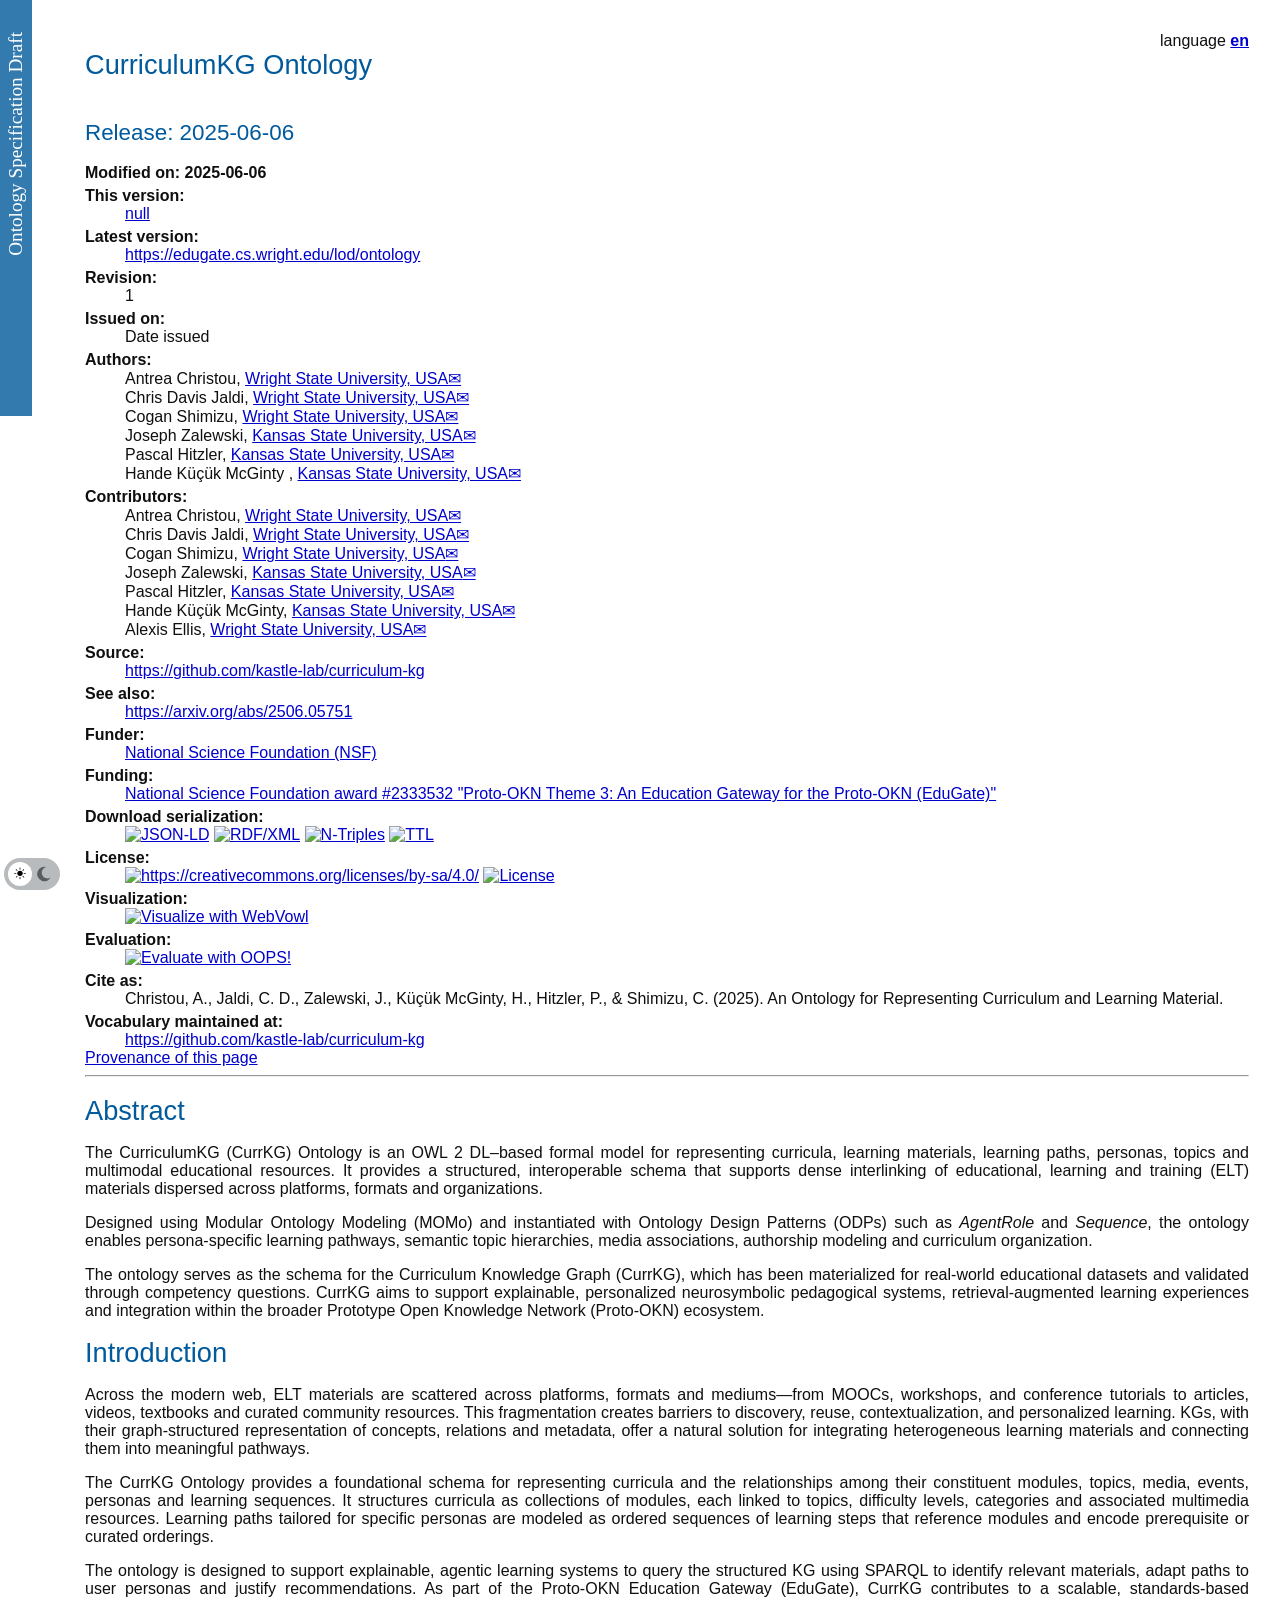
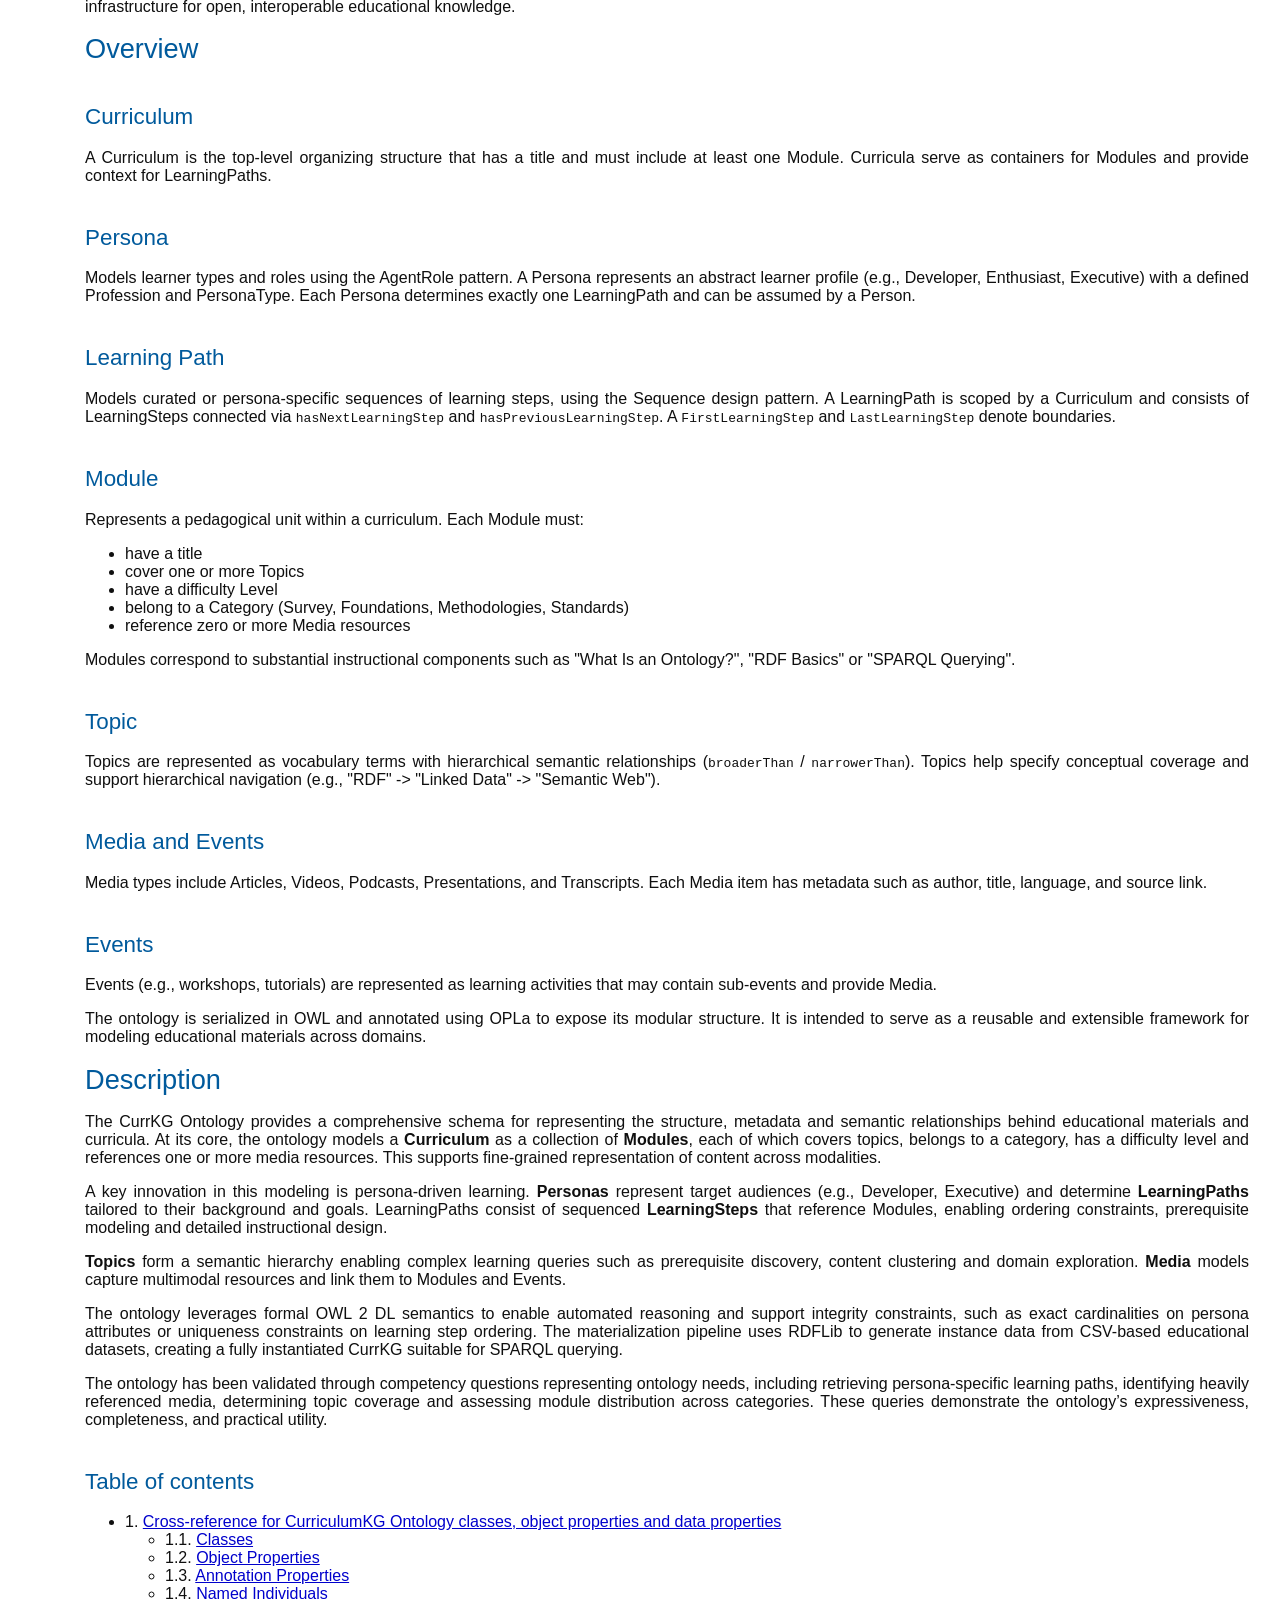
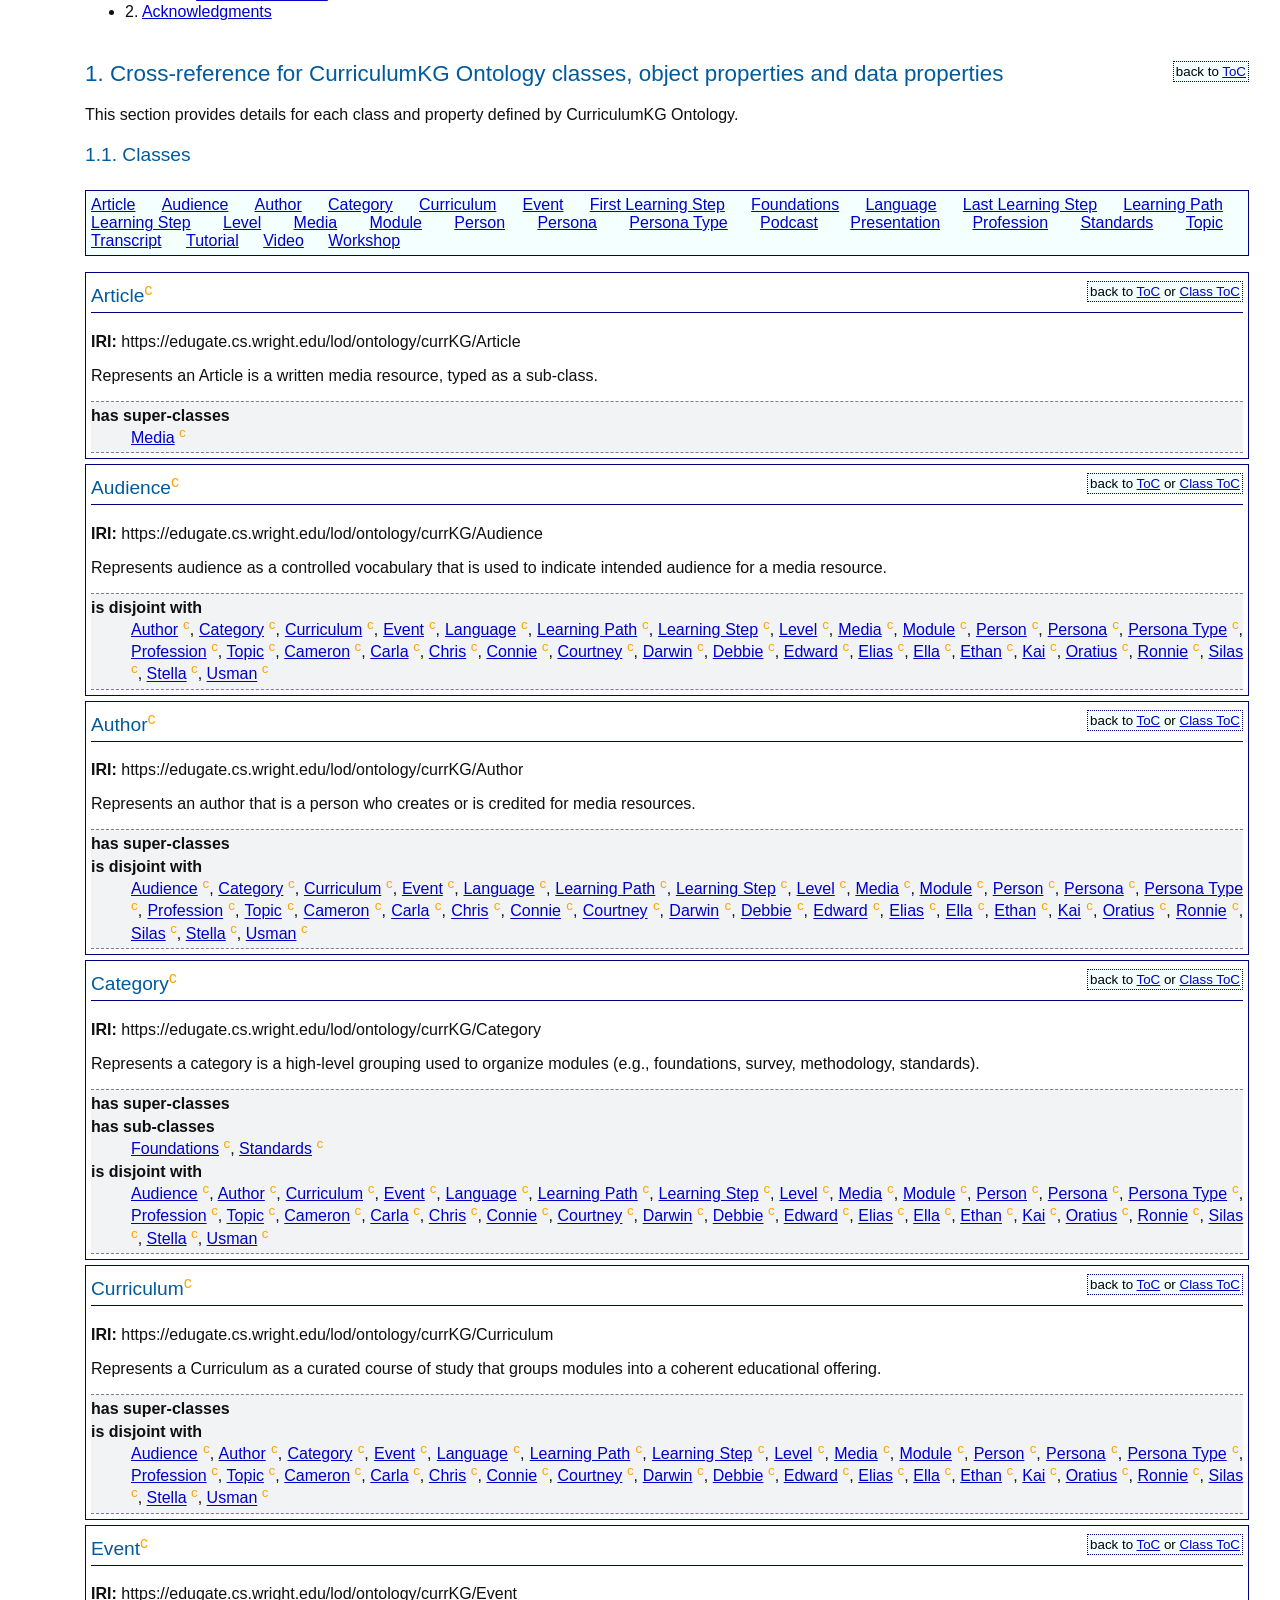
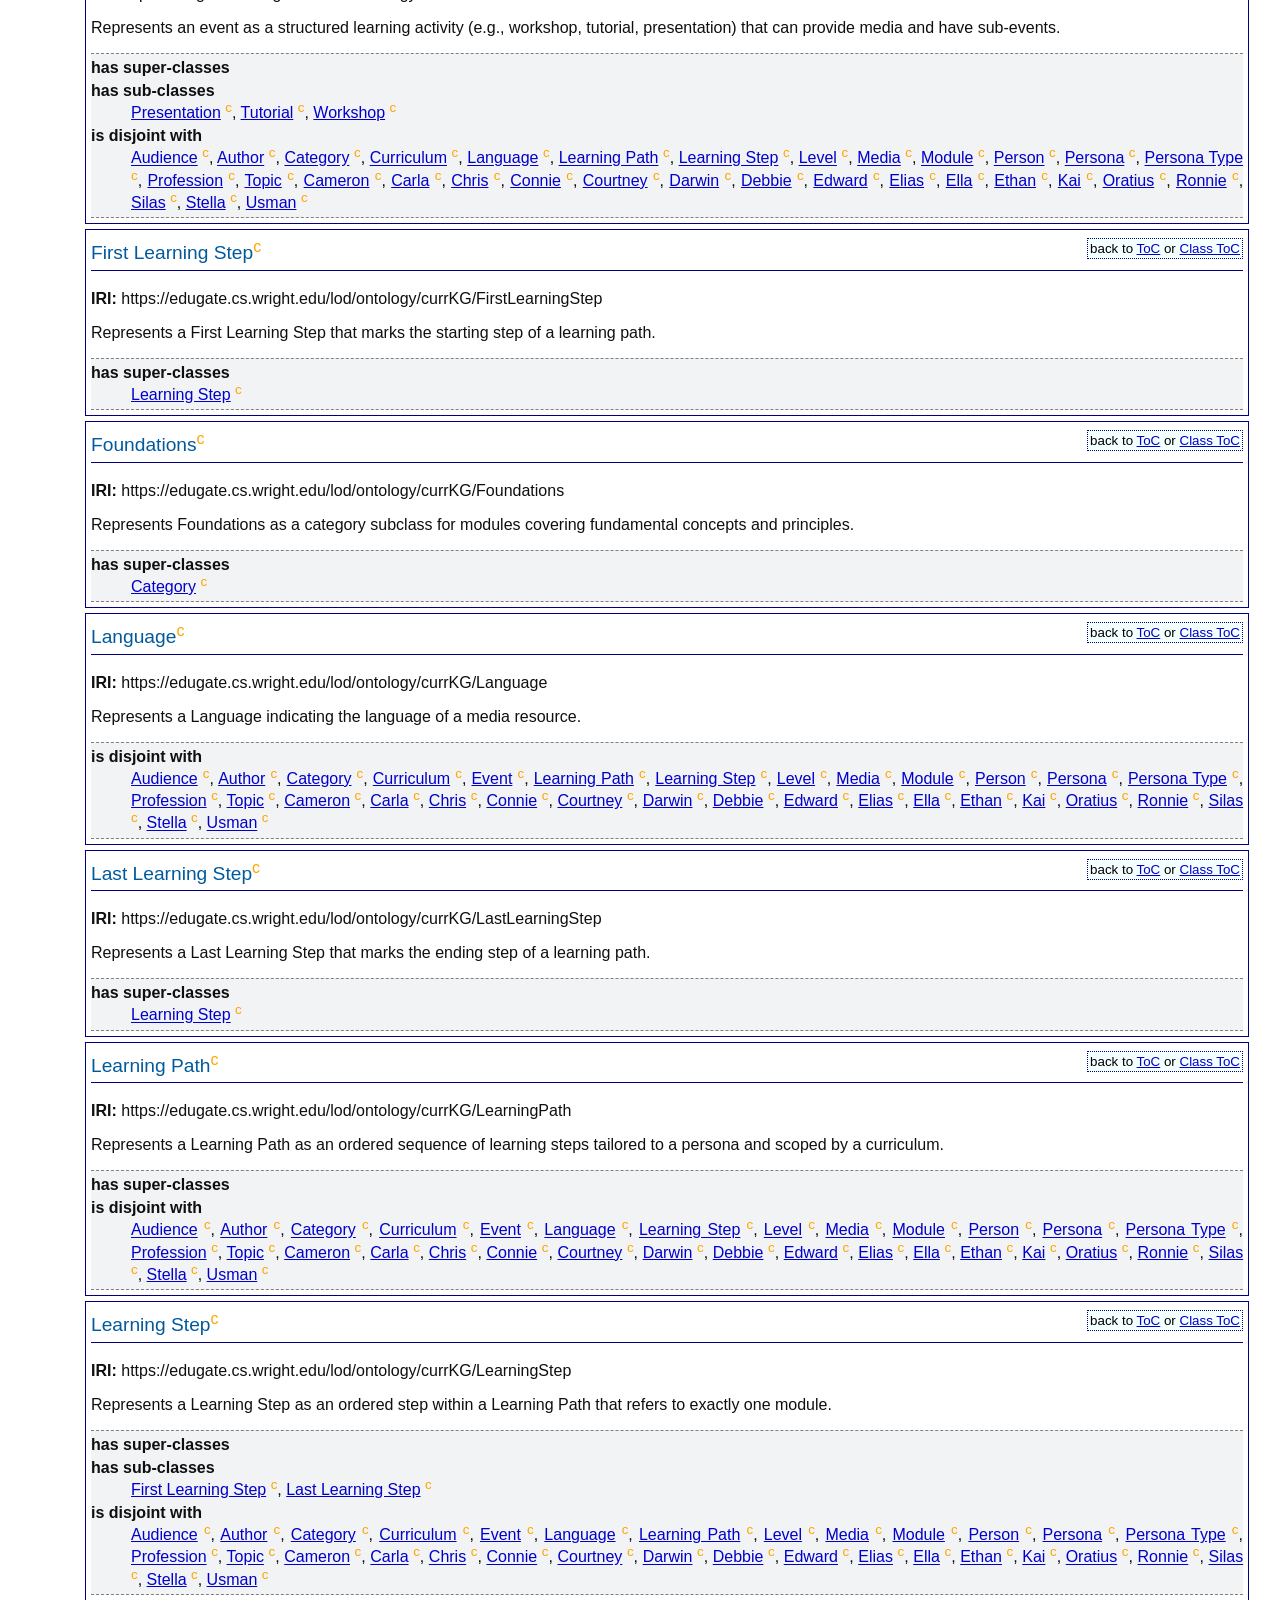
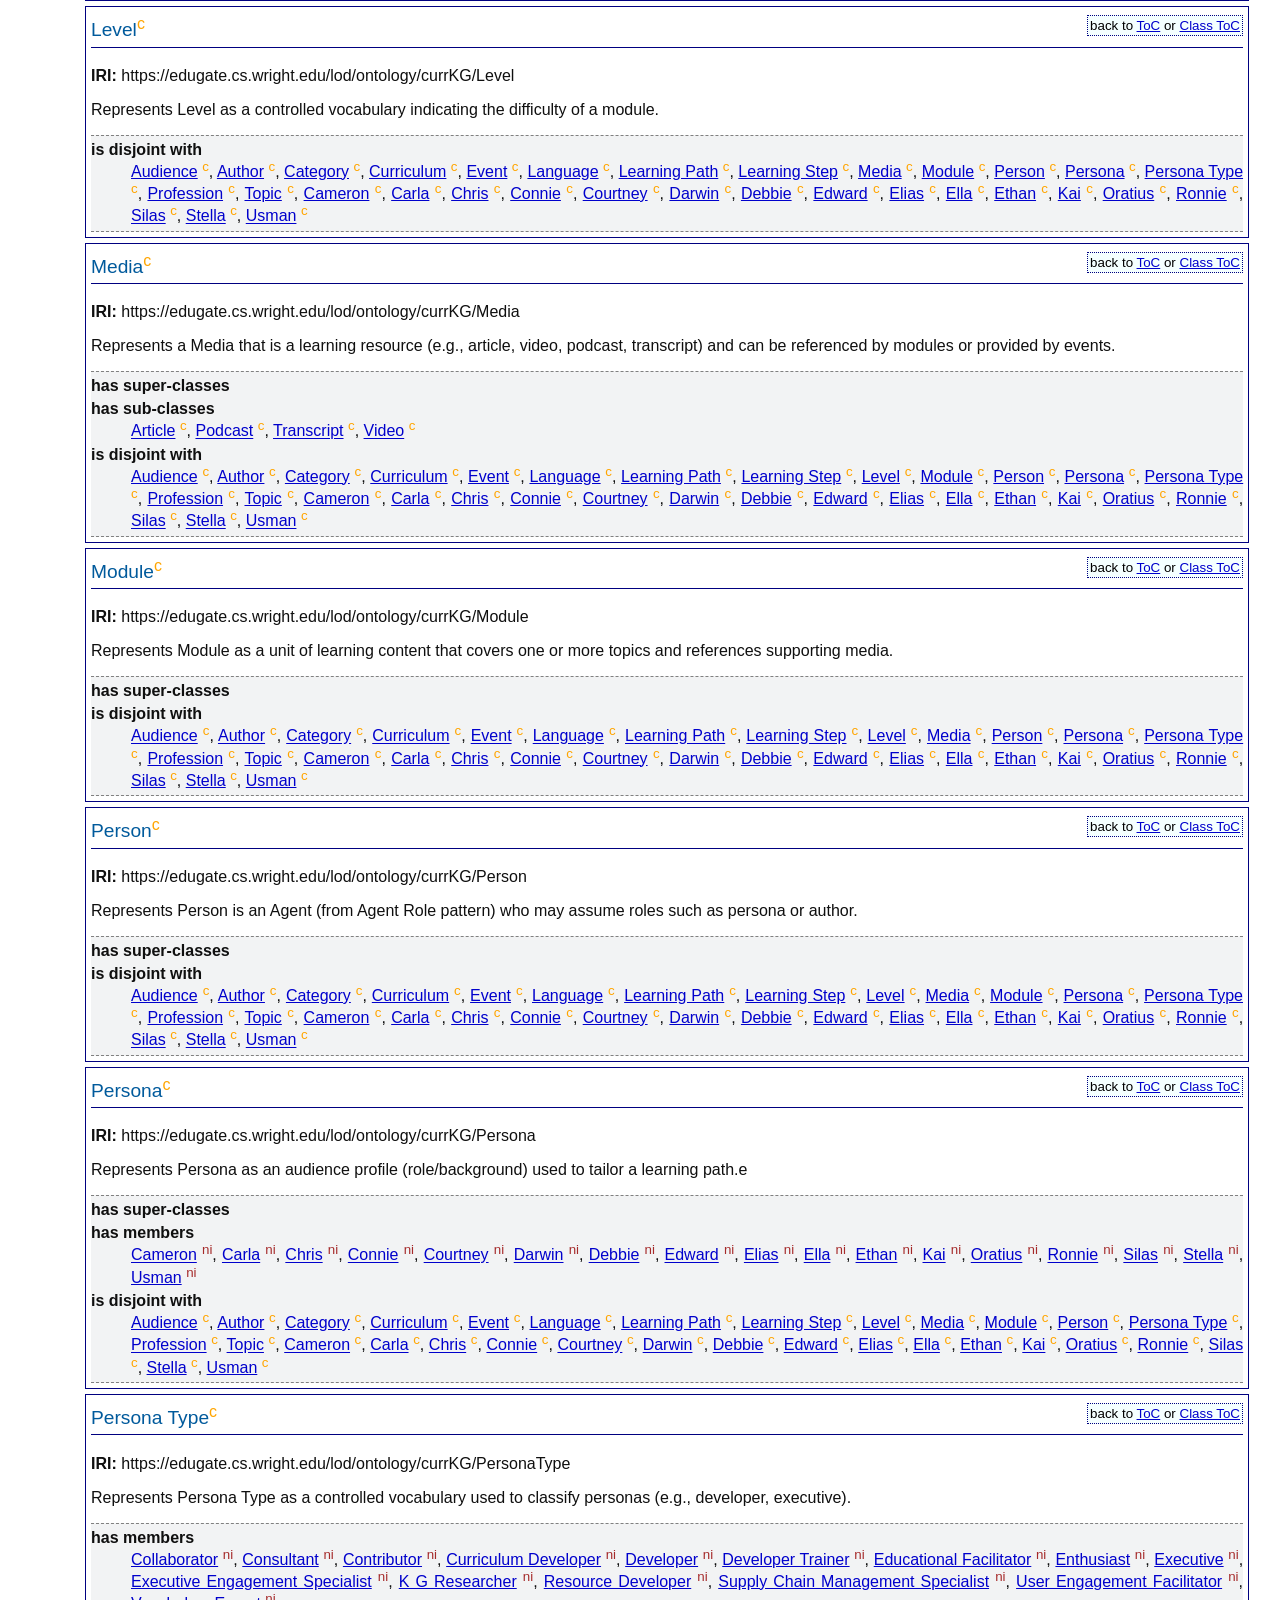
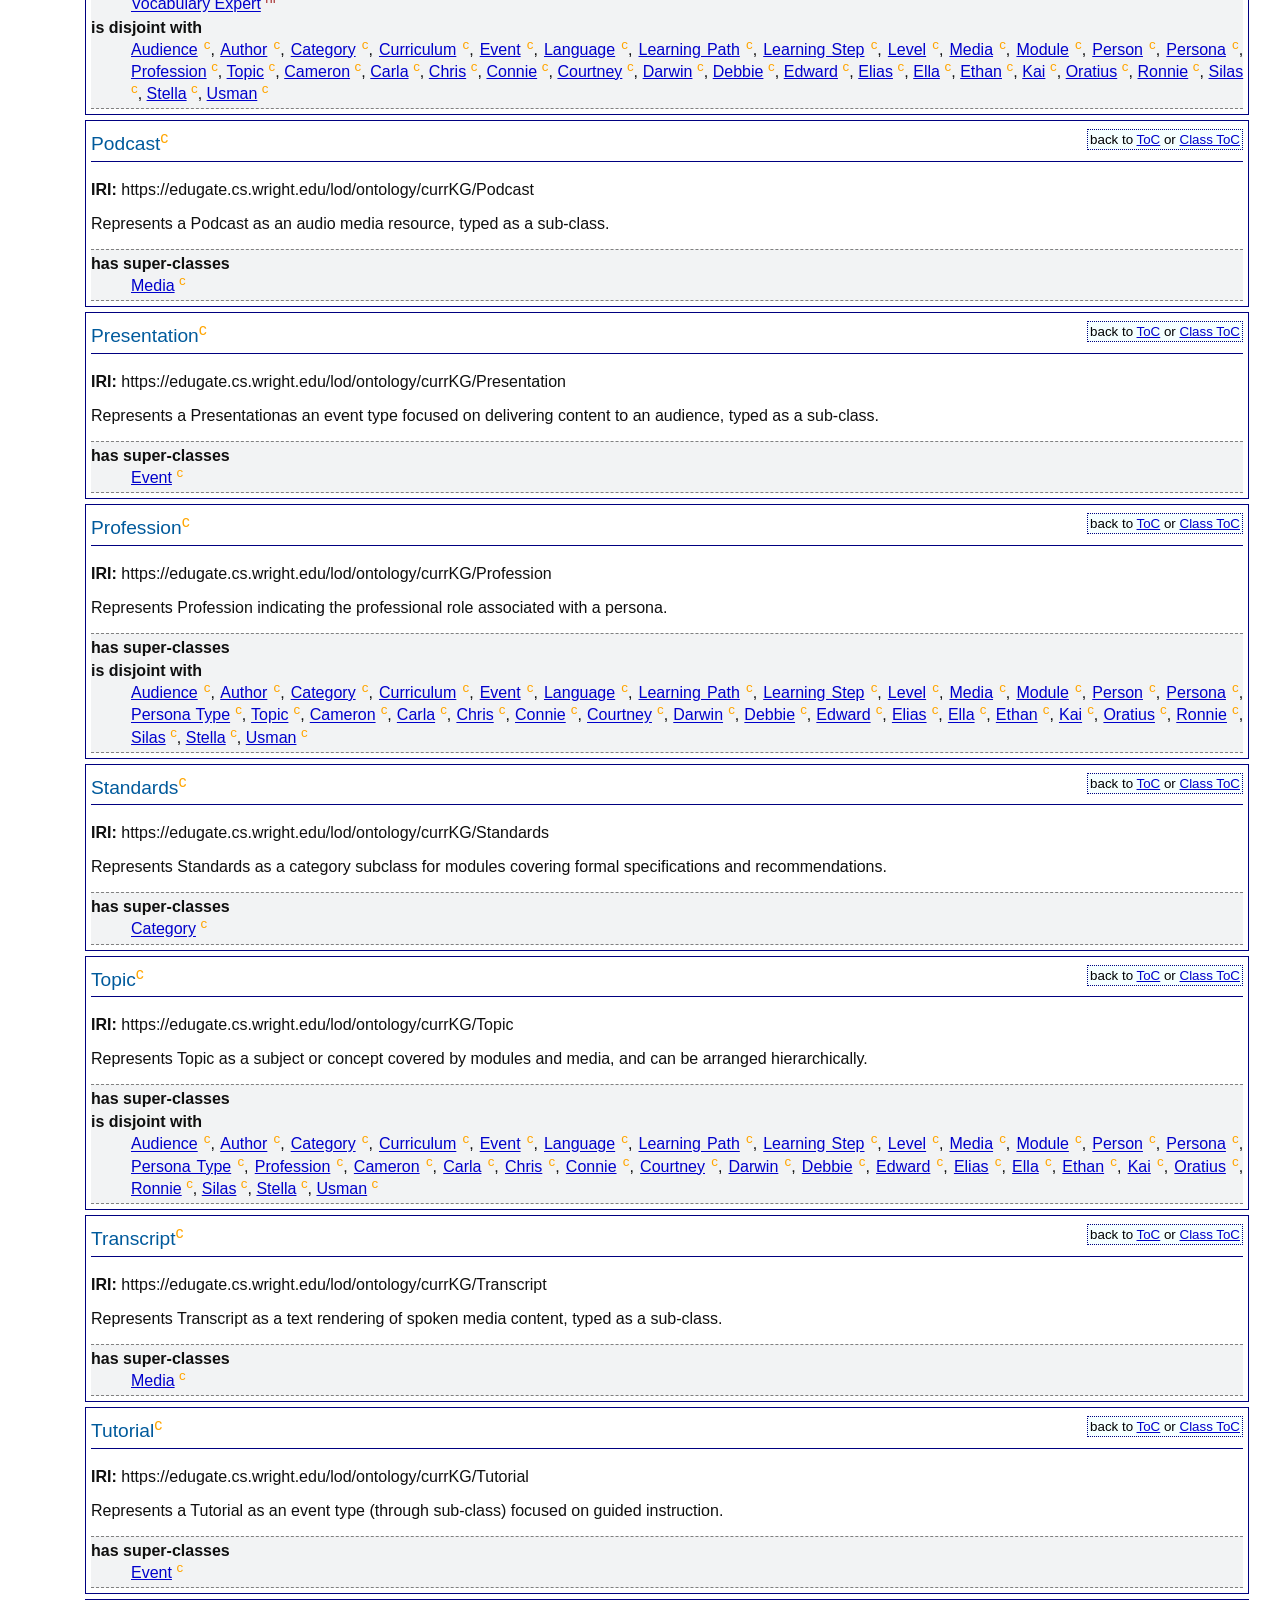
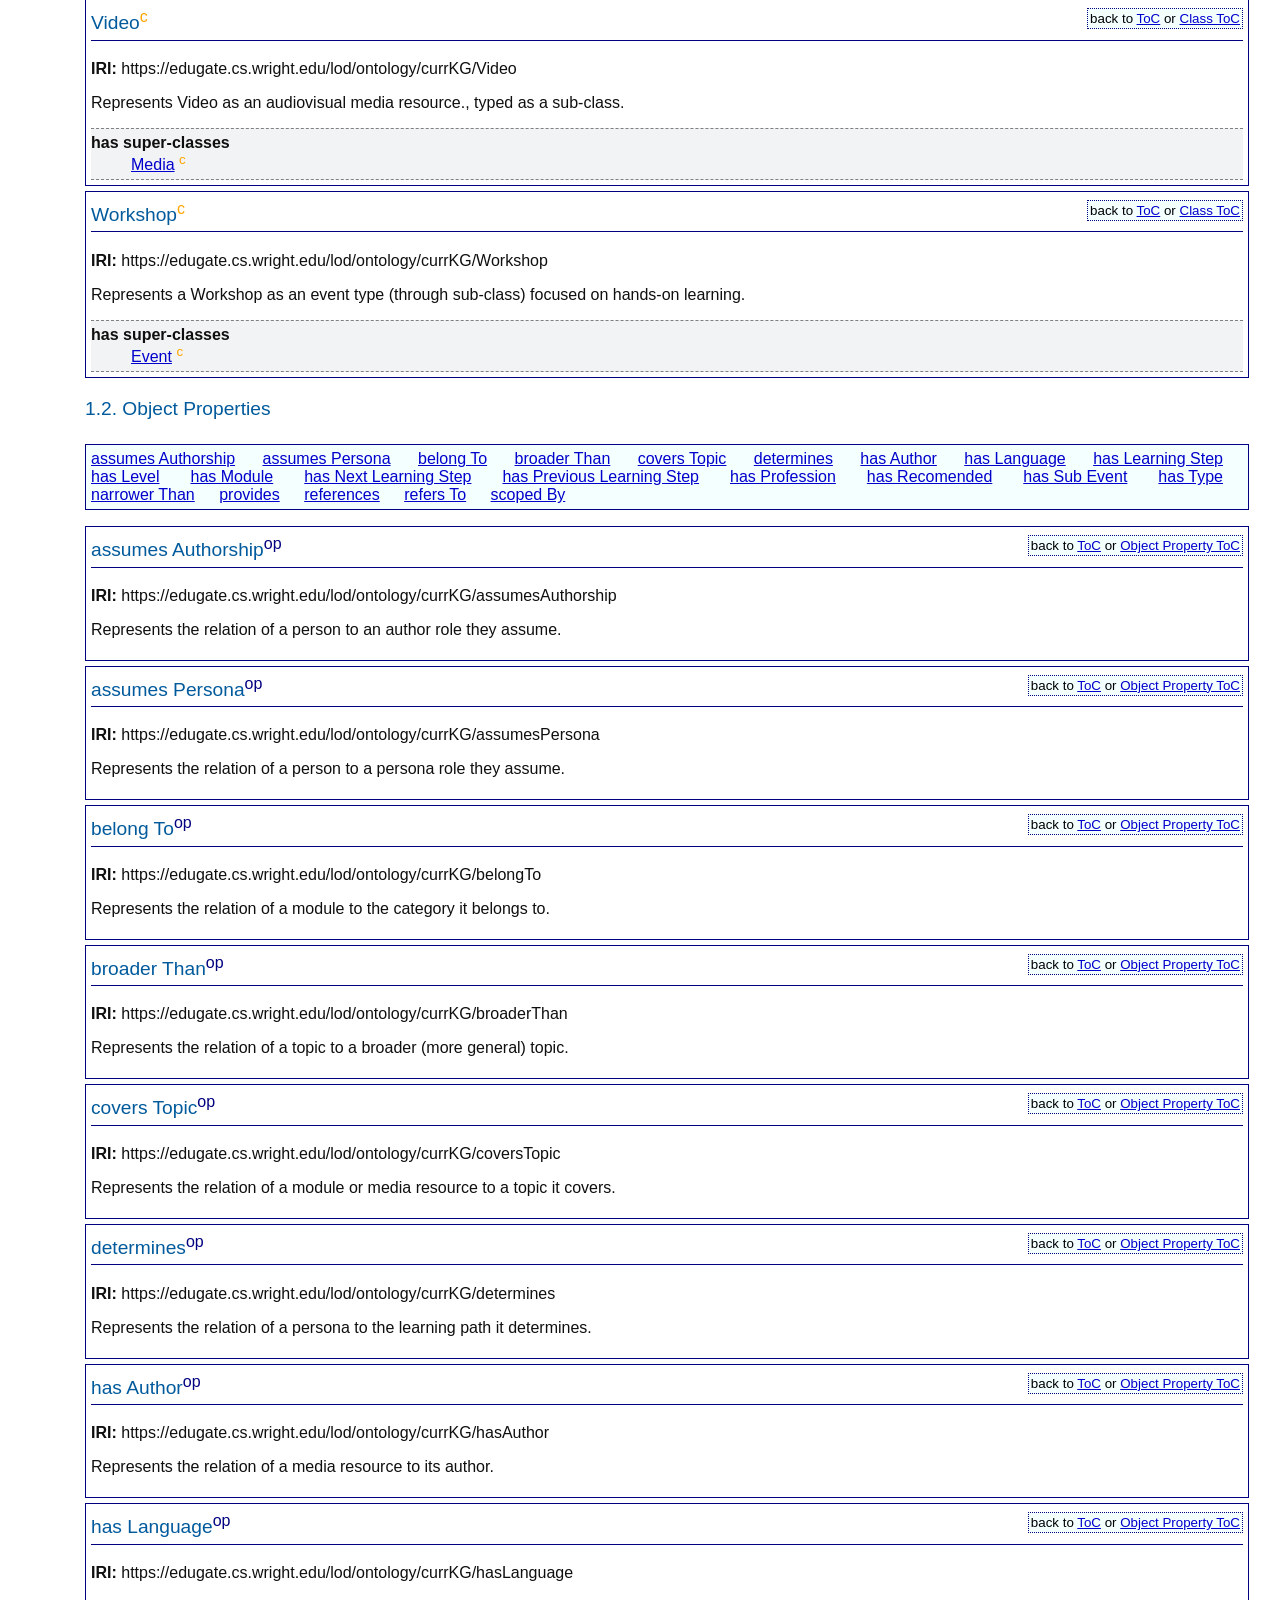
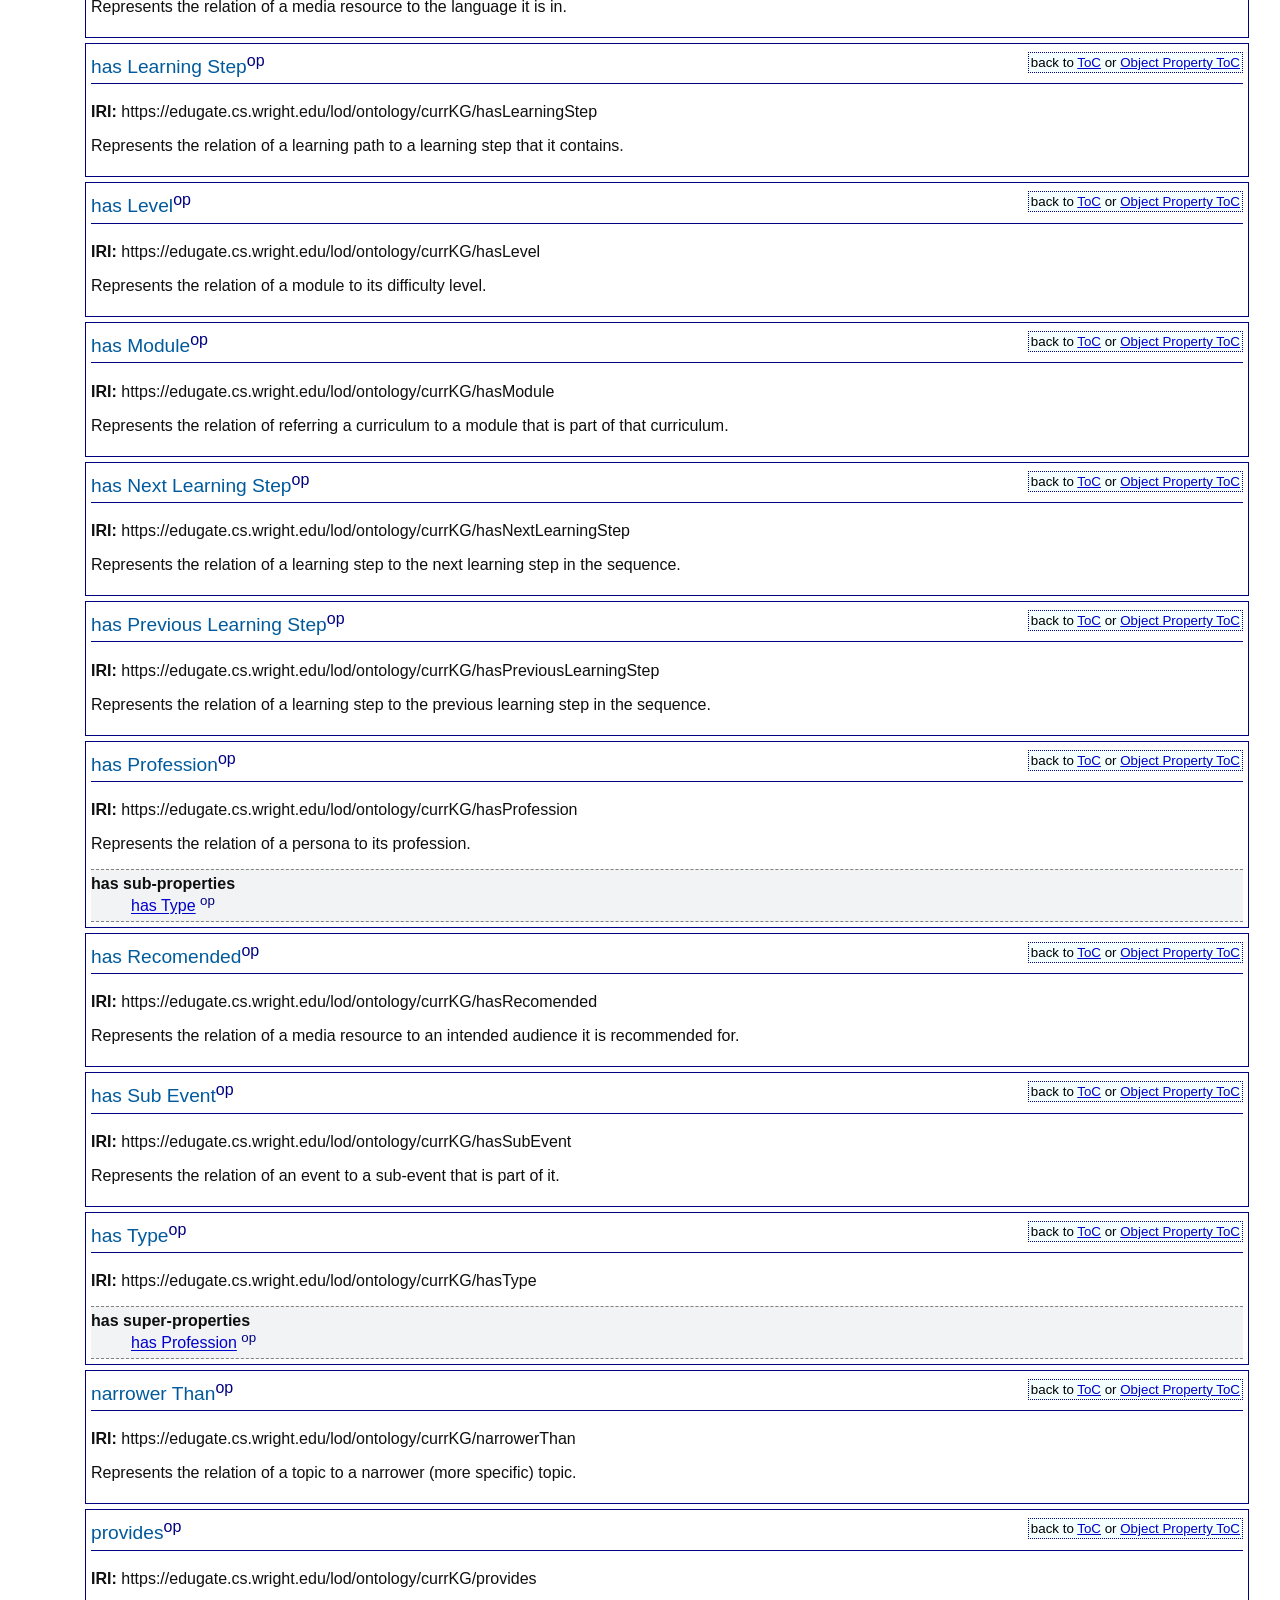
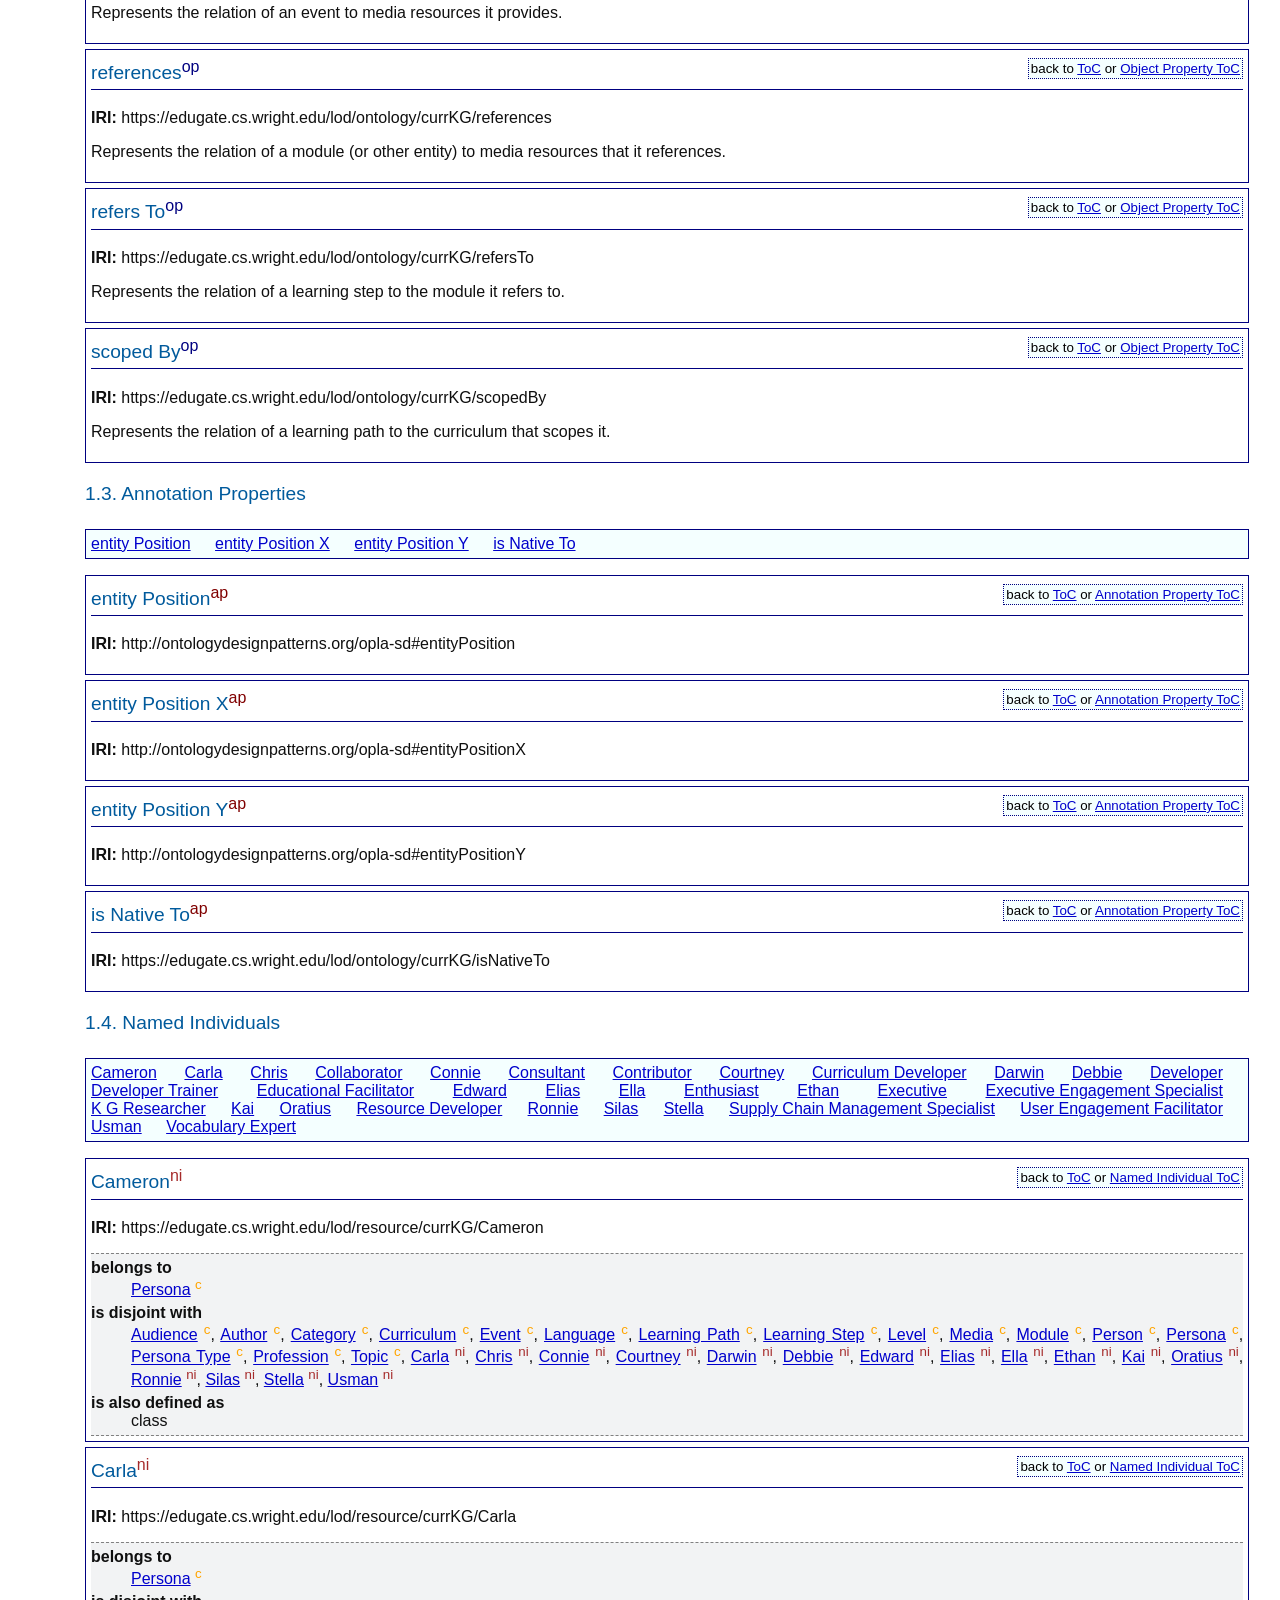
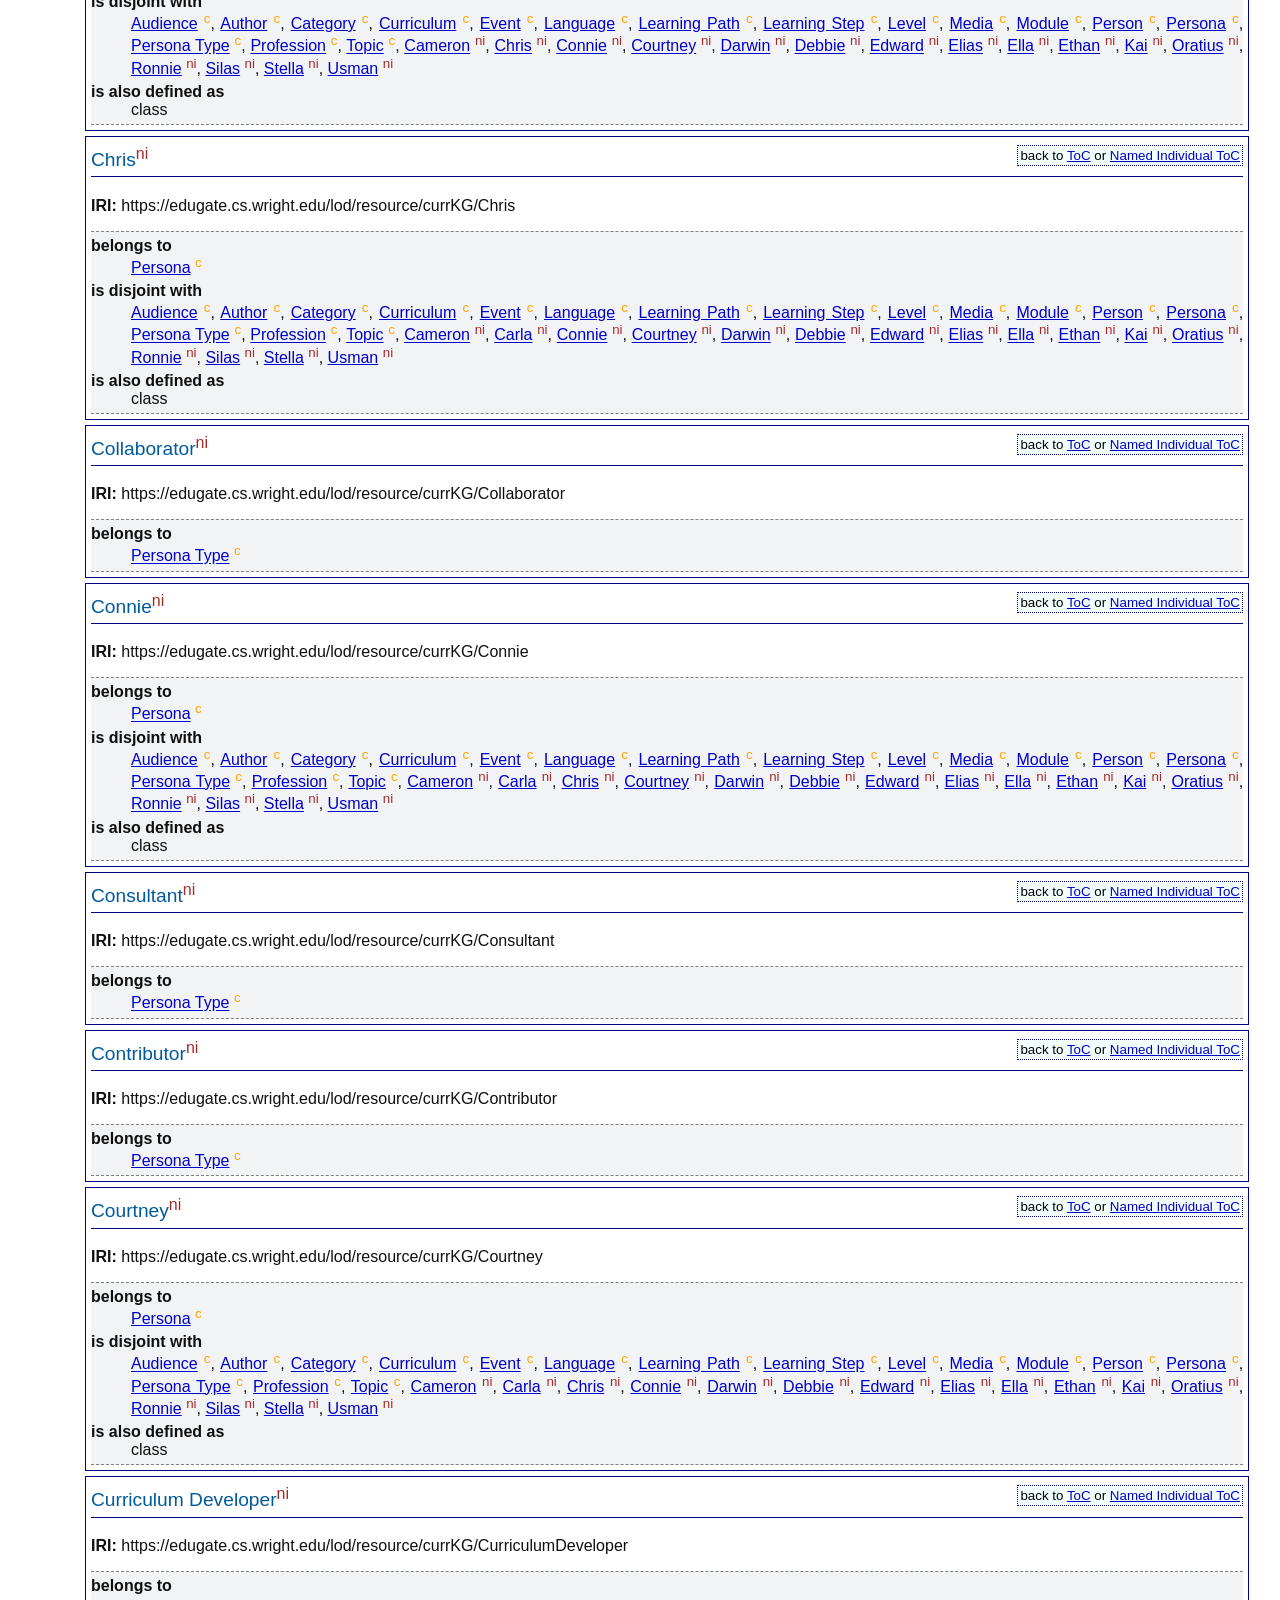
==== commit 01458a16: "Update ontology document website index page" ====
--- a/docs/index.html
+++ b/docs/index.html
@@ -17,7 +17,7 @@
 
 
 <!-- SCHEMA.ORG METADATA -->
-<script type="application/ld+json">{"@context":"https://schema.org","@type":"TechArticle","url":"https://edugate.cs.wright.edu/lod/ontology","image":"http://vowl.visualdataweb.org/webvowl/#iri=https://edugate.cs.wright.edu/lod/ontology","name":"CurriculumKG Ontology", "headline":"Educational, learning, and training materials are widely distributed across platforms and formats, which makes them hard to discover, reuse, and connect;CurriculumKG Ontology provides an OWL 2 DL schema and materialized knowledge graph to interlink these resources, structure curricula, and support persona-aware, explainable learning pathways.", "dateReleased":"2025-06-06", "dateModified":"2025-06-06", "version":"1", "license":"https://creativecommons.org/licenses/by-sa/4.0/", "codeRepository":"https://github.com/kastle-lab/curriculum-kg", "author":[{"@type":"Person","name":"Antrea Christou"},{"@type":"Person","name":"Chris Davis Jaldi"},{"@type":"Person","name":"Cogan Shimizu"}], "contributor":[{"@type":"Person","name":"Antrea Christou"},{"@type":"Person","name":"Chris Davis Jaldi"},{"@type":"Person","name":"Cogan Shimizu"}]}</script>
+<script type="application/ld+json">{"@context":"https://schema.org","@type":"TechArticle","url":"https://edugate.cs.wright.edu/lod/ontology","image":"http://vowl.visualdataweb.org/webvowl/#iri=https://edugate.cs.wright.edu/lod/ontology","name":"CurriculumKG Ontology", "headline":"Educational, learning, and training materials are widely distributed across platforms and formats, which makes them hard to discover, reuse, and connect;CurriculumKG Ontology provides an OWL 2 DL schema and materialized knowledge graph to interlink these resources, structure curricula, and support persona-aware, explainable learning pathways.", "dateReleased":"2025-06-06", "dateModified":"2025-06-06", "version":"1", "license":"https://creativecommons.org/licenses/by-sa/4.0/", "codeRepository":"https://github.com/kastle-lab/curriculum-kg", "author":[{"@type":"Person","name":"Antrea Christou"},{"@type":"Person","name":"Chris Davis Jaldi"},{"@type":"Person","name":"Cogan Shimizu"},{"@type":"Person","name":"Joseph Zalewski"},{"@type":"Person","name":"Pascal Hitzler"},{"@type":"Person","name":"Hande Küçük McGinty "}], "contributor":[{"@type":"Person","name":"Antrea Christou"},{"@type":"Person","name":"Chris Davis Jaldi"},{"@type":"Person","name":"Cogan Shimizu"},{"@type":"Person","name":" Joseph Zalewski"},{"@type":"Person","name":"Pascal Hitzler"},{"@type":"Person","name":"Hande Küçük McGinty"},{"@type":"Person","name":"Alexis Ellis"}]}</script>
 
 <script src="resources/jquery.js"></script> 
 <script src="resources/marked.min.js"></script> 
@@ -80,10 +80,10 @@
 <dt>Issued on:</dt>
 <dd>Date issued</dd>
 <dt>Authors:</dt>
-<dd>Antrea Christou, <a href="https://www.wright.edu/">Wright State University</a></dd><dd>Chris Davis Jaldi, <a href="https://www.wright.edu/">Wright State University</a></dd><dd>Cogan Shimizu, <a href="https://www.wright.edu/">Wright State University</a></dd>
+<dd>Antrea Christou, <a href="https://www.wright.edu/">Wright State University, USA</a><a href="mailto:christou.2@wright.edu">&#9993;</a></dd><dd>Chris Davis Jaldi, <a href="https://www.wright.edu/">Wright State University, USA</a><a href="mailto:jaldi.2@wright.edu">&#9993;</a></dd><dd>Cogan Shimizu, <a href="https://www.wright.edu/">Wright State University, USA</a><a href="mailto:cogan.shimizu@wright.edu">&#9993;</a></dd><dd>Joseph Zalewski, <a href="https://www.k-state.edu/">Kansas State University, USA</a><a href="mailto:jzalewski@ksu.edu">&#9993;</a></dd><dd>Pascal Hitzler, <a href="https://www.k-state.edu/">Kansas State University, USA</a><a href="mailto:hitzler@ksu.edu">&#9993;</a></dd><dd>Hande Küçük McGinty , <a href="https://www.k-state.edu/">Kansas State University, USA</a><a href="mailto:hande@ksu.edu">&#9993;</a></dd>
 
 <dt>Contributors:</dt>
-<dd>Antrea Christou, <a href="https://www.wright.edu/">Wright State University</a></dd><dd>Chris Davis Jaldi, <a href="https://www.wright.edu/">Wright State University</a></dd><dd>Cogan Shimizu, <a href="https://www.wright.edu/">Wright State University</a></dd>
+<dd>Antrea Christou, <a href="https://www.wright.edu/">Wright State University, USA</a><a href="mailto:christou.2@wright.edu">&#9993;</a></dd><dd>Chris Davis Jaldi, <a href="https://www.wright.edu/">Wright State University, USA</a><a href="mailto:jaldi.2@wright.edu">&#9993;</a></dd><dd>Cogan Shimizu, <a href="https://www.wright.edu/">Wright State University, USA</a><a href="mailto:cogan.shimizu@wright.edu">&#9993;</a></dd><dd> Joseph Zalewski, <a href="https://www.k-state.edu/">Kansas State University, USA</a><a href="mailto:jzalewski@ksu.edu">&#9993;</a></dd><dd>Pascal Hitzler, <a href="https://www.k-state.edu/">Kansas State University, USA</a><a href="mailto:hitzler@ksu.edu">&#9993;</a></dd><dd>Hande Küçük McGinty, <a href="https://www.k-state.edu/">Kansas State University, USA</a><a href="mailto:hande@ksu.edu">&#9993;</a></dd><dd>Alexis Ellis, <a href="https://www.wright.edu/">Wright State University, USA</a><a href="mailto:ellis.177@wright.edu">&#9993;</a></dd>
 
 <dt>Source:</dt>
 <dd><a href="https://github.com/kastle-lab/curriculum-kg">https://github.com/kastle-lab/curriculum-kg</a></dd>
@@ -227,6 +227,7 @@
  <h3 id="classes-headline" class="list">Classes</h3>
  <ul class="hlist">
   <li><a href="#/currKG/Article" title="https://edugate.cs.wright.edu/lod/ontology/currKG/Article"> <span>Article</span> </a></li>
+  <li><a href="#/currKG/Audience" title="https://edugate.cs.wright.edu/lod/ontology/currKG/Audience"> <span>Audience</span> </a></li>
   <li><a href="#/currKG/Author" title="https://edugate.cs.wright.edu/lod/ontology/currKG/Author"> <span>Author</span> </a></li>
   <li><a href="#/currKG/Category" title="https://edugate.cs.wright.edu/lod/ontology/currKG/Category"> <span>Category</span> </a></li>
   <li><a href="#/currKG/Curriculum" title="https://edugate.cs.wright.edu/lod/ontology/currKG/Curriculum"> <span>Curriculum</span> </a></li>
@@ -256,28 +257,58 @@
  <div class="entity" id="/currKG/Article">
   <h3>Article<sup class="type-c" title="class">c</sup> <span class="backlink"> back to <a href="#toc">ToC</a> or <a href="#classes">Class ToC</a> </span></h3>
   <p><strong>IRI:</strong> https://edugate.cs.wright.edu/lod/ontology/currKG/Article</p>
+  <div class="comment">
+   <span class="markdown">Represents an Article is a written media resource, typed as a sub-class.</span>
+  </div>
   <dl class="description">
    <dt>
     has super-classes
    </dt>
    <dd>
     <a href="#/currKG/Media" title="https://edugate.cs.wright.edu/lod/ontology/currKG/Media">Media</a> <sup class="type-c" title="class">c</sup>
+   </dd>
+  </dl>
+ </div>
+ <div class="entity" id="/currKG/Audience">
+  <h3>Audience<sup class="type-c" title="class">c</sup> <span class="backlink"> back to <a href="#toc">ToC</a> or <a href="#classes">Class ToC</a> </span></h3>
+  <p><strong>IRI:</strong> https://edugate.cs.wright.edu/lod/ontology/currKG/Audience</p>
+  <div class="comment">
+   <span class="markdown">Represents audience as a controlled vocabulary that is used to indicate intended audience for a media resource.</span>
+  </div>
+  <dl class="description">
+   <dt>
+    is disjoint with
+   </dt>
+   <dd>
+    <a href="#/currKG/Author" title="https://edugate.cs.wright.edu/lod/ontology/currKG/Author">Author</a> <sup class="type-c" title="class">c</sup>, <a href="#/currKG/Category" title="https://edugate.cs.wright.edu/lod/ontology/currKG/Category">Category</a> <sup class="type-c" title="class">c</sup>, <a href="#/currKG/Curriculum" title="https://edugate.cs.wright.edu/lod/ontology/currKG/Curriculum">Curriculum</a> <sup class="type-c" title="class">c</sup>, <a href="#/currKG/Event" title="https://edugate.cs.wright.edu/lod/ontology/currKG/Event">Event</a> <sup class="type-c" title="class">c</sup>, <a href="#/currKG/Language" title="https://edugate.cs.wright.edu/lod/ontology/currKG/Language">Language</a> <sup class="type-c" title="class">c</sup>, <a href="#/currKG/LearningPath" title="https://edugate.cs.wright.edu/lod/ontology/currKG/LearningPath">Learning Path</a> <sup class="type-c" title="class">c</sup>, <a href="#/currKG/LearningStep" title="https://edugate.cs.wright.edu/lod/ontology/currKG/LearningStep">Learning Step</a> <sup class="type-c" title="class">c</sup>, <a href="#/currKG/Level" title="https://edugate.cs.wright.edu/lod/ontology/currKG/Level">Level</a> <sup class="type-c" title="class">c</sup>, <a href="#/currKG/Media" title="https://edugate.cs.wright.edu/lod/ontology/currKG/Media">Media</a> <sup class="type-c" title="class">c</sup>, <a href="#/currKG/Module" title="https://edugate.cs.wright.edu/lod/ontology/currKG/Module">Module</a> <sup class="type-c" title="class">c</sup>, <a href="#/currKG/Person" title="https://edugate.cs.wright.edu/lod/ontology/currKG/Person">Person</a> <sup class="type-c" title="class">c</sup>, <a href="#/currKG/Persona" title="https://edugate.cs.wright.edu/lod/ontology/currKG/Persona">Persona</a> <sup class="type-c" title="class">c</sup>, <a href="#/currKG/PersonaType" title="https://edugate.cs.wright.edu/lod/ontology/currKG/PersonaType">Persona Type</a> <sup class="type-c" title="class">c</sup>, <a href="#/currKG/Profession" title="https://edugate.cs.wright.edu/lod/ontology/currKG/Profession">Profession</a> <sup class="type-c" title="class">c</sup>, <a href="#/currKG/Topic" title="https://edugate.cs.wright.edu/lod/ontology/currKG/Topic">Topic</a> <sup class="type-c" title="class">c</sup>, <a href="https://edugate.cs.wright.edu/lod/resource/currKG/Cameron" target="_blank" title="https://edugate.cs.wright.edu/lod/resource/currKG/Cameron">Cameron</a> <sup class="type-c" title="class">c</sup>, <a href="https://edugate.cs.wright.edu/lod/resource/currKG/Carla" target="_blank" title="https://edugate.cs.wright.edu/lod/resource/currKG/Carla">Carla</a> <sup class="type-c" title="class">c</sup>, <a href="https://edugate.cs.wright.edu/lod/resource/currKG/Chris" target="_blank" title="https://edugate.cs.wright.edu/lod/resource/currKG/Chris">Chris</a> <sup class="type-c" title="class">c</sup>, <a href="https://edugate.cs.wright.edu/lod/resource/currKG/Connie" target="_blank" title="https://edugate.cs.wright.edu/lod/resource/currKG/Connie">Connie</a> <sup class="type-c" title="class">c</sup>, <a href="https://edugate.cs.wright.edu/lod/resource/currKG/Courtney" target="_blank" title="https://edugate.cs.wright.edu/lod/resource/currKG/Courtney">Courtney</a> <sup class="type-c" title="class">c</sup>, <a href="https://edugate.cs.wright.edu/lod/resource/currKG/Darwin" target="_blank" title="https://edugate.cs.wright.edu/lod/resource/currKG/Darwin">Darwin</a> <sup class="type-c" title="class">c</sup>, <a href="https://edugate.cs.wright.edu/lod/resource/currKG/Debbie" target="_blank" title="https://edugate.cs.wright.edu/lod/resource/currKG/Debbie">Debbie</a> <sup class="type-c" title="class">c</sup>, <a href="https://edugate.cs.wright.edu/lod/resource/currKG/Edward" target="_blank" title="https://edugate.cs.wright.edu/lod/resource/currKG/Edward">Edward</a> <sup class="type-c" title="class">c</sup>, <a href="https://edugate.cs.wright.edu/lod/resource/currKG/Elias" target="_blank" title="https://edugate.cs.wright.edu/lod/resource/currKG/Elias">Elias</a> <sup class="type-c" title="class">c</sup>, <a href="https://edugate.cs.wright.edu/lod/resource/currKG/Ella" target="_blank" title="https://edugate.cs.wright.edu/lod/resource/currKG/Ella">Ella</a> <sup class="type-c" title="class">c</sup>, <a href="https://edugate.cs.wright.edu/lod/resource/currKG/Ethan" target="_blank" title="https://edugate.cs.wright.edu/lod/resource/currKG/Ethan">Ethan</a> <sup class="type-c" title="class">c</sup>, <a href="https://edugate.cs.wright.edu/lod/resource/currKG/Kai" target="_blank" title="https://edugate.cs.wright.edu/lod/resource/currKG/Kai">Kai</a> <sup class="type-c" title="class">c</sup>, <a href="https://edugate.cs.wright.edu/lod/resource/currKG/Oratius" target="_blank" title="https://edugate.cs.wright.edu/lod/resource/currKG/Oratius">Oratius</a> <sup class="type-c" title="class">c</sup>, <a href="https://edugate.cs.wright.edu/lod/resource/currKG/Ronnie" target="_blank" title="https://edugate.cs.wright.edu/lod/resource/currKG/Ronnie">Ronnie</a> <sup class="type-c" title="class">c</sup>, <a href="https://edugate.cs.wright.edu/lod/resource/currKG/Silas" target="_blank" title="https://edugate.cs.wright.edu/lod/resource/currKG/Silas">Silas</a> <sup class="type-c" title="class">c</sup>, <a href="https://edugate.cs.wright.edu/lod/resource/currKG/Stella" target="_blank" title="https://edugate.cs.wright.edu/lod/resource/currKG/Stella">Stella</a> <sup class="type-c" title="class">c</sup>, <a href="https://edugate.cs.wright.edu/lod/resource/currKG/Usman" target="_blank" title="https://edugate.cs.wright.edu/lod/resource/currKG/Usman">Usman</a> <sup class="type-c" title="class">c</sup>
    </dd>
   </dl>
  </div>
  <div class="entity" id="/currKG/Author">
   <h3>Author<sup class="type-c" title="class">c</sup> <span class="backlink"> back to <a href="#toc">ToC</a> or <a href="#classes">Class ToC</a> </span></h3>
   <p><strong>IRI:</strong> https://edugate.cs.wright.edu/lod/ontology/currKG/Author</p>
+  <div class="comment">
+   <span class="markdown">Represents an author that is a person who creates or is credited for media resources.</span>
+  </div>
   <dl class="description">
    <dt>
     has super-classes
    </dt>
    <dd></dd>
+   <dt>
+    is disjoint with
+   </dt>
+   <dd>
+    <a href="#/currKG/Audience" title="https://edugate.cs.wright.edu/lod/ontology/currKG/Audience">Audience</a> <sup class="type-c" title="class">c</sup>, <a href="#/currKG/Category" title="https://edugate.cs.wright.edu/lod/ontology/currKG/Category">Category</a> <sup class="type-c" title="class">c</sup>, <a href="#/currKG/Curriculum" title="https://edugate.cs.wright.edu/lod/ontology/currKG/Curriculum">Curriculum</a> <sup class="type-c" title="class">c</sup>, <a href="#/currKG/Event" title="https://edugate.cs.wright.edu/lod/ontology/currKG/Event">Event</a> <sup class="type-c" title="class">c</sup>, <a href="#/currKG/Language" title="https://edugate.cs.wright.edu/lod/ontology/currKG/Language">Language</a> <sup class="type-c" title="class">c</sup>, <a href="#/currKG/LearningPath" title="https://edugate.cs.wright.edu/lod/ontology/currKG/LearningPath">Learning Path</a> <sup class="type-c" title="class">c</sup>, <a href="#/currKG/LearningStep" title="https://edugate.cs.wright.edu/lod/ontology/currKG/LearningStep">Learning Step</a> <sup class="type-c" title="class">c</sup>, <a href="#/currKG/Level" title="https://edugate.cs.wright.edu/lod/ontology/currKG/Level">Level</a> <sup class="type-c" title="class">c</sup>, <a href="#/currKG/Media" title="https://edugate.cs.wright.edu/lod/ontology/currKG/Media">Media</a> <sup class="type-c" title="class">c</sup>, <a href="#/currKG/Module" title="https://edugate.cs.wright.edu/lod/ontology/currKG/Module">Module</a> <sup class="type-c" title="class">c</sup>, <a href="#/currKG/Person" title="https://edugate.cs.wright.edu/lod/ontology/currKG/Person">Person</a> <sup class="type-c" title="class">c</sup>, <a href="#/currKG/Persona" title="https://edugate.cs.wright.edu/lod/ontology/currKG/Persona">Persona</a> <sup class="type-c" title="class">c</sup>, <a href="#/currKG/PersonaType" title="https://edugate.cs.wright.edu/lod/ontology/currKG/PersonaType">Persona Type</a> <sup class="type-c" title="class">c</sup>, <a href="#/currKG/Profession" title="https://edugate.cs.wright.edu/lod/ontology/currKG/Profession">Profession</a> <sup class="type-c" title="class">c</sup>, <a href="#/currKG/Topic" title="https://edugate.cs.wright.edu/lod/ontology/currKG/Topic">Topic</a> <sup class="type-c" title="class">c</sup>, <a href="https://edugate.cs.wright.edu/lod/resource/currKG/Cameron" target="_blank" title="https://edugate.cs.wright.edu/lod/resource/currKG/Cameron">Cameron</a> <sup class="type-c" title="class">c</sup>, <a href="https://edugate.cs.wright.edu/lod/resource/currKG/Carla" target="_blank" title="https://edugate.cs.wright.edu/lod/resource/currKG/Carla">Carla</a> <sup class="type-c" title="class">c</sup>, <a href="https://edugate.cs.wright.edu/lod/resource/currKG/Chris" target="_blank" title="https://edugate.cs.wright.edu/lod/resource/currKG/Chris">Chris</a> <sup class="type-c" title="class">c</sup>, <a href="https://edugate.cs.wright.edu/lod/resource/currKG/Connie" target="_blank" title="https://edugate.cs.wright.edu/lod/resource/currKG/Connie">Connie</a> <sup class="type-c" title="class">c</sup>, <a href="https://edugate.cs.wright.edu/lod/resource/currKG/Courtney" target="_blank" title="https://edugate.cs.wright.edu/lod/resource/currKG/Courtney">Courtney</a> <sup class="type-c" title="class">c</sup>, <a href="https://edugate.cs.wright.edu/lod/resource/currKG/Darwin" target="_blank" title="https://edugate.cs.wright.edu/lod/resource/currKG/Darwin">Darwin</a> <sup class="type-c" title="class">c</sup>, <a href="https://edugate.cs.wright.edu/lod/resource/currKG/Debbie" target="_blank" title="https://edugate.cs.wright.edu/lod/resource/currKG/Debbie">Debbie</a> <sup class="type-c" title="class">c</sup>, <a href="https://edugate.cs.wright.edu/lod/resource/currKG/Edward" target="_blank" title="https://edugate.cs.wright.edu/lod/resource/currKG/Edward">Edward</a> <sup class="type-c" title="class">c</sup>, <a href="https://edugate.cs.wright.edu/lod/resource/currKG/Elias" target="_blank" title="https://edugate.cs.wright.edu/lod/resource/currKG/Elias">Elias</a> <sup class="type-c" title="class">c</sup>, <a href="https://edugate.cs.wright.edu/lod/resource/currKG/Ella" target="_blank" title="https://edugate.cs.wright.edu/lod/resource/currKG/Ella">Ella</a> <sup class="type-c" title="class">c</sup>, <a href="https://edugate.cs.wright.edu/lod/resource/currKG/Ethan" target="_blank" title="https://edugate.cs.wright.edu/lod/resource/currKG/Ethan">Ethan</a> <sup class="type-c" title="class">c</sup>, <a href="https://edugate.cs.wright.edu/lod/resource/currKG/Kai" target="_blank" title="https://edugate.cs.wright.edu/lod/resource/currKG/Kai">Kai</a> <sup class="type-c" title="class">c</sup>, <a href="https://edugate.cs.wright.edu/lod/resource/currKG/Oratius" target="_blank" title="https://edugate.cs.wright.edu/lod/resource/currKG/Oratius">Oratius</a> <sup class="type-c" title="class">c</sup>, <a href="https://edugate.cs.wright.edu/lod/resource/currKG/Ronnie" target="_blank" title="https://edugate.cs.wright.edu/lod/resource/currKG/Ronnie">Ronnie</a> <sup class="type-c" title="class">c</sup>, <a href="https://edugate.cs.wright.edu/lod/resource/currKG/Silas" target="_blank" title="https://edugate.cs.wright.edu/lod/resource/currKG/Silas">Silas</a> <sup class="type-c" title="class">c</sup>, <a href="https://edugate.cs.wright.edu/lod/resource/currKG/Stella" target="_blank" title="https://edugate.cs.wright.edu/lod/resource/currKG/Stella">Stella</a> <sup class="type-c" title="class">c</sup>, <a href="https://edugate.cs.wright.edu/lod/resource/currKG/Usman" target="_blank" title="https://edugate.cs.wright.edu/lod/resource/currKG/Usman">Usman</a> <sup class="type-c" title="class">c</sup>
+   </dd>
   </dl>
  </div>
  <div class="entity" id="/currKG/Category">
   <h3>Category<sup class="type-c" title="class">c</sup> <span class="backlink"> back to <a href="#toc">ToC</a> or <a href="#classes">Class ToC</a> </span></h3>
   <p><strong>IRI:</strong> https://edugate.cs.wright.edu/lod/ontology/currKG/Category</p>
+  <div class="comment">
+   <span class="markdown">Represents a category is a high-level grouping used to organize modules (e.g., foundations, survey, methodology, standards).</span>
+  </div>
   <dl class="description">
    <dt>
     has super-classes
@@ -288,22 +319,40 @@
    </dt>
    <dd>
     <a href="#/currKG/Foundations" title="https://edugate.cs.wright.edu/lod/ontology/currKG/Foundations">Foundations</a> <sup class="type-c" title="class">c</sup>, <a href="#/currKG/Standards" title="https://edugate.cs.wright.edu/lod/ontology/currKG/Standards">Standards</a> <sup class="type-c" title="class">c</sup>
+   </dd>
+   <dt>
+    is disjoint with
+   </dt>
+   <dd>
+    <a href="#/currKG/Audience" title="https://edugate.cs.wright.edu/lod/ontology/currKG/Audience">Audience</a> <sup class="type-c" title="class">c</sup>, <a href="#/currKG/Author" title="https://edugate.cs.wright.edu/lod/ontology/currKG/Author">Author</a> <sup class="type-c" title="class">c</sup>, <a href="#/currKG/Curriculum" title="https://edugate.cs.wright.edu/lod/ontology/currKG/Curriculum">Curriculum</a> <sup class="type-c" title="class">c</sup>, <a href="#/currKG/Event" title="https://edugate.cs.wright.edu/lod/ontology/currKG/Event">Event</a> <sup class="type-c" title="class">c</sup>, <a href="#/currKG/Language" title="https://edugate.cs.wright.edu/lod/ontology/currKG/Language">Language</a> <sup class="type-c" title="class">c</sup>, <a href="#/currKG/LearningPath" title="https://edugate.cs.wright.edu/lod/ontology/currKG/LearningPath">Learning Path</a> <sup class="type-c" title="class">c</sup>, <a href="#/currKG/LearningStep" title="https://edugate.cs.wright.edu/lod/ontology/currKG/LearningStep">Learning Step</a> <sup class="type-c" title="class">c</sup>, <a href="#/currKG/Level" title="https://edugate.cs.wright.edu/lod/ontology/currKG/Level">Level</a> <sup class="type-c" title="class">c</sup>, <a href="#/currKG/Media" title="https://edugate.cs.wright.edu/lod/ontology/currKG/Media">Media</a> <sup class="type-c" title="class">c</sup>, <a href="#/currKG/Module" title="https://edugate.cs.wright.edu/lod/ontology/currKG/Module">Module</a> <sup class="type-c" title="class">c</sup>, <a href="#/currKG/Person" title="https://edugate.cs.wright.edu/lod/ontology/currKG/Person">Person</a> <sup class="type-c" title="class">c</sup>, <a href="#/currKG/Persona" title="https://edugate.cs.wright.edu/lod/ontology/currKG/Persona">Persona</a> <sup class="type-c" title="class">c</sup>, <a href="#/currKG/PersonaType" title="https://edugate.cs.wright.edu/lod/ontology/currKG/PersonaType">Persona Type</a> <sup class="type-c" title="class">c</sup>, <a href="#/currKG/Profession" title="https://edugate.cs.wright.edu/lod/ontology/currKG/Profession">Profession</a> <sup class="type-c" title="class">c</sup>, <a href="#/currKG/Topic" title="https://edugate.cs.wright.edu/lod/ontology/currKG/Topic">Topic</a> <sup class="type-c" title="class">c</sup>, <a href="https://edugate.cs.wright.edu/lod/resource/currKG/Cameron" target="_blank" title="https://edugate.cs.wright.edu/lod/resource/currKG/Cameron">Cameron</a> <sup class="type-c" title="class">c</sup>, <a href="https://edugate.cs.wright.edu/lod/resource/currKG/Carla" target="_blank" title="https://edugate.cs.wright.edu/lod/resource/currKG/Carla">Carla</a> <sup class="type-c" title="class">c</sup>, <a href="https://edugate.cs.wright.edu/lod/resource/currKG/Chris" target="_blank" title="https://edugate.cs.wright.edu/lod/resource/currKG/Chris">Chris</a> <sup class="type-c" title="class">c</sup>, <a href="https://edugate.cs.wright.edu/lod/resource/currKG/Connie" target="_blank" title="https://edugate.cs.wright.edu/lod/resource/currKG/Connie">Connie</a> <sup class="type-c" title="class">c</sup>, <a href="https://edugate.cs.wright.edu/lod/resource/currKG/Courtney" target="_blank" title="https://edugate.cs.wright.edu/lod/resource/currKG/Courtney">Courtney</a> <sup class="type-c" title="class">c</sup>, <a href="https://edugate.cs.wright.edu/lod/resource/currKG/Darwin" target="_blank" title="https://edugate.cs.wright.edu/lod/resource/currKG/Darwin">Darwin</a> <sup class="type-c" title="class">c</sup>, <a href="https://edugate.cs.wright.edu/lod/resource/currKG/Debbie" target="_blank" title="https://edugate.cs.wright.edu/lod/resource/currKG/Debbie">Debbie</a> <sup class="type-c" title="class">c</sup>, <a href="https://edugate.cs.wright.edu/lod/resource/currKG/Edward" target="_blank" title="https://edugate.cs.wright.edu/lod/resource/currKG/Edward">Edward</a> <sup class="type-c" title="class">c</sup>, <a href="https://edugate.cs.wright.edu/lod/resource/currKG/Elias" target="_blank" title="https://edugate.cs.wright.edu/lod/resource/currKG/Elias">Elias</a> <sup class="type-c" title="class">c</sup>, <a href="https://edugate.cs.wright.edu/lod/resource/currKG/Ella" target="_blank" title="https://edugate.cs.wright.edu/lod/resource/currKG/Ella">Ella</a> <sup class="type-c" title="class">c</sup>, <a href="https://edugate.cs.wright.edu/lod/resource/currKG/Ethan" target="_blank" title="https://edugate.cs.wright.edu/lod/resource/currKG/Ethan">Ethan</a> <sup class="type-c" title="class">c</sup>, <a href="https://edugate.cs.wright.edu/lod/resource/currKG/Kai" target="_blank" title="https://edugate.cs.wright.edu/lod/resource/currKG/Kai">Kai</a> <sup class="type-c" title="class">c</sup>, <a href="https://edugate.cs.wright.edu/lod/resource/currKG/Oratius" target="_blank" title="https://edugate.cs.wright.edu/lod/resource/currKG/Oratius">Oratius</a> <sup class="type-c" title="class">c</sup>, <a href="https://edugate.cs.wright.edu/lod/resource/currKG/Ronnie" target="_blank" title="https://edugate.cs.wright.edu/lod/resource/currKG/Ronnie">Ronnie</a> <sup class="type-c" title="class">c</sup>, <a href="https://edugate.cs.wright.edu/lod/resource/currKG/Silas" target="_blank" title="https://edugate.cs.wright.edu/lod/resource/currKG/Silas">Silas</a> <sup class="type-c" title="class">c</sup>, <a href="https://edugate.cs.wright.edu/lod/resource/currKG/Stella" target="_blank" title="https://edugate.cs.wright.edu/lod/resource/currKG/Stella">Stella</a> <sup class="type-c" title="class">c</sup>, <a href="https://edugate.cs.wright.edu/lod/resource/currKG/Usman" target="_blank" title="https://edugate.cs.wright.edu/lod/resource/currKG/Usman">Usman</a> <sup class="type-c" title="class">c</sup>
    </dd>
   </dl>
  </div>
  <div class="entity" id="/currKG/Curriculum">
   <h3>Curriculum<sup class="type-c" title="class">c</sup> <span class="backlink"> back to <a href="#toc">ToC</a> or <a href="#classes">Class ToC</a> </span></h3>
   <p><strong>IRI:</strong> https://edugate.cs.wright.edu/lod/ontology/currKG/Curriculum</p>
+  <div class="comment">
+   <span class="markdown">Represents a Curriculum as a curated course of study that groups modules into a coherent educational offering.</span>
+  </div>
   <dl class="description">
    <dt>
     has super-classes
    </dt>
    <dd></dd>
+   <dt>
+    is disjoint with
+   </dt>
+   <dd>
+    <a href="#/currKG/Audience" title="https://edugate.cs.wright.edu/lod/ontology/currKG/Audience">Audience</a> <sup class="type-c" title="class">c</sup>, <a href="#/currKG/Author" title="https://edugate.cs.wright.edu/lod/ontology/currKG/Author">Author</a> <sup class="type-c" title="class">c</sup>, <a href="#/currKG/Category" title="https://edugate.cs.wright.edu/lod/ontology/currKG/Category">Category</a> <sup class="type-c" title="class">c</sup>, <a href="#/currKG/Event" title="https://edugate.cs.wright.edu/lod/ontology/currKG/Event">Event</a> <sup class="type-c" title="class">c</sup>, <a href="#/currKG/Language" title="https://edugate.cs.wright.edu/lod/ontology/currKG/Language">Language</a> <sup class="type-c" title="class">c</sup>, <a href="#/currKG/LearningPath" title="https://edugate.cs.wright.edu/lod/ontology/currKG/LearningPath">Learning Path</a> <sup class="type-c" title="class">c</sup>, <a href="#/currKG/LearningStep" title="https://edugate.cs.wright.edu/lod/ontology/currKG/LearningStep">Learning Step</a> <sup class="type-c" title="class">c</sup>, <a href="#/currKG/Level" title="https://edugate.cs.wright.edu/lod/ontology/currKG/Level">Level</a> <sup class="type-c" title="class">c</sup>, <a href="#/currKG/Media" title="https://edugate.cs.wright.edu/lod/ontology/currKG/Media">Media</a> <sup class="type-c" title="class">c</sup>, <a href="#/currKG/Module" title="https://edugate.cs.wright.edu/lod/ontology/currKG/Module">Module</a> <sup class="type-c" title="class">c</sup>, <a href="#/currKG/Person" title="https://edugate.cs.wright.edu/lod/ontology/currKG/Person">Person</a> <sup class="type-c" title="class">c</sup>, <a href="#/currKG/Persona" title="https://edugate.cs.wright.edu/lod/ontology/currKG/Persona">Persona</a> <sup class="type-c" title="class">c</sup>, <a href="#/currKG/PersonaType" title="https://edugate.cs.wright.edu/lod/ontology/currKG/PersonaType">Persona Type</a> <sup class="type-c" title="class">c</sup>, <a href="#/currKG/Profession" title="https://edugate.cs.wright.edu/lod/ontology/currKG/Profession">Profession</a> <sup class="type-c" title="class">c</sup>, <a href="#/currKG/Topic" title="https://edugate.cs.wright.edu/lod/ontology/currKG/Topic">Topic</a> <sup class="type-c" title="class">c</sup>, <a href="https://edugate.cs.wright.edu/lod/resource/currKG/Cameron" target="_blank" title="https://edugate.cs.wright.edu/lod/resource/currKG/Cameron">Cameron</a> <sup class="type-c" title="class">c</sup>, <a href="https://edugate.cs.wright.edu/lod/resource/currKG/Carla" target="_blank" title="https://edugate.cs.wright.edu/lod/resource/currKG/Carla">Carla</a> <sup class="type-c" title="class">c</sup>, <a href="https://edugate.cs.wright.edu/lod/resource/currKG/Chris" target="_blank" title="https://edugate.cs.wright.edu/lod/resource/currKG/Chris">Chris</a> <sup class="type-c" title="class">c</sup>, <a href="https://edugate.cs.wright.edu/lod/resource/currKG/Connie" target="_blank" title="https://edugate.cs.wright.edu/lod/resource/currKG/Connie">Connie</a> <sup class="type-c" title="class">c</sup>, <a href="https://edugate.cs.wright.edu/lod/resource/currKG/Courtney" target="_blank" title="https://edugate.cs.wright.edu/lod/resource/currKG/Courtney">Courtney</a> <sup class="type-c" title="class">c</sup>, <a href="https://edugate.cs.wright.edu/lod/resource/currKG/Darwin" target="_blank" title="https://edugate.cs.wright.edu/lod/resource/currKG/Darwin">Darwin</a> <sup class="type-c" title="class">c</sup>, <a href="https://edugate.cs.wright.edu/lod/resource/currKG/Debbie" target="_blank" title="https://edugate.cs.wright.edu/lod/resource/currKG/Debbie">Debbie</a> <sup class="type-c" title="class">c</sup>, <a href="https://edugate.cs.wright.edu/lod/resource/currKG/Edward" target="_blank" title="https://edugate.cs.wright.edu/lod/resource/currKG/Edward">Edward</a> <sup class="type-c" title="class">c</sup>, <a href="https://edugate.cs.wright.edu/lod/resource/currKG/Elias" target="_blank" title="https://edugate.cs.wright.edu/lod/resource/currKG/Elias">Elias</a> <sup class="type-c" title="class">c</sup>, <a href="https://edugate.cs.wright.edu/lod/resource/currKG/Ella" target="_blank" title="https://edugate.cs.wright.edu/lod/resource/currKG/Ella">Ella</a> <sup class="type-c" title="class">c</sup>, <a href="https://edugate.cs.wright.edu/lod/resource/currKG/Ethan" target="_blank" title="https://edugate.cs.wright.edu/lod/resource/currKG/Ethan">Ethan</a> <sup class="type-c" title="class">c</sup>, <a href="https://edugate.cs.wright.edu/lod/resource/currKG/Kai" target="_blank" title="https://edugate.cs.wright.edu/lod/resource/currKG/Kai">Kai</a> <sup class="type-c" title="class">c</sup>, <a href="https://edugate.cs.wright.edu/lod/resource/currKG/Oratius" target="_blank" title="https://edugate.cs.wright.edu/lod/resource/currKG/Oratius">Oratius</a> <sup class="type-c" title="class">c</sup>, <a href="https://edugate.cs.wright.edu/lod/resource/currKG/Ronnie" target="_blank" title="https://edugate.cs.wright.edu/lod/resource/currKG/Ronnie">Ronnie</a> <sup class="type-c" title="class">c</sup>, <a href="https://edugate.cs.wright.edu/lod/resource/currKG/Silas" target="_blank" title="https://edugate.cs.wright.edu/lod/resource/currKG/Silas">Silas</a> <sup class="type-c" title="class">c</sup>, <a href="https://edugate.cs.wright.edu/lod/resource/currKG/Stella" target="_blank" title="https://edugate.cs.wright.edu/lod/resource/currKG/Stella">Stella</a> <sup class="type-c" title="class">c</sup>, <a href="https://edugate.cs.wright.edu/lod/resource/currKG/Usman" target="_blank" title="https://edugate.cs.wright.edu/lod/resource/currKG/Usman">Usman</a> <sup class="type-c" title="class">c</sup>
+   </dd>
   </dl>
  </div>
  <div class="entity" id="/currKG/Event">
   <h3>Event<sup class="type-c" title="class">c</sup> <span class="backlink"> back to <a href="#toc">ToC</a> or <a href="#classes">Class ToC</a> </span></h3>
   <p><strong>IRI:</strong> https://edugate.cs.wright.edu/lod/ontology/currKG/Event</p>
+  <div class="comment">
+   <span class="markdown">Represents an event as a structured learning activity (e.g., workshop, tutorial, presentation) that can provide media and have sub-events.</span>
+  </div>
   <dl class="description">
    <dt>
     has super-classes
@@ -313,13 +362,22 @@
     has sub-classes
    </dt>
    <dd>
-    <a href="#/currKG/Tutorial" title="https://edugate.cs.wright.edu/lod/ontology/currKG/Tutorial">Tutorial</a> <sup class="type-c" title="class">c</sup>, <a href="#/currKG/Workshop" title="https://edugate.cs.wright.edu/lod/ontology/currKG/Workshop">Workshop</a> <sup class="type-c" title="class">c</sup>
+    <a href="#/currKG/Presentation" title="https://edugate.cs.wright.edu/lod/ontology/currKG/Presentation">Presentation</a> <sup class="type-c" title="class">c</sup>, <a href="#/currKG/Tutorial" title="https://edugate.cs.wright.edu/lod/ontology/currKG/Tutorial">Tutorial</a> <sup class="type-c" title="class">c</sup>, <a href="#/currKG/Workshop" title="https://edugate.cs.wright.edu/lod/ontology/currKG/Workshop">Workshop</a> <sup class="type-c" title="class">c</sup>
+   </dd>
+   <dt>
+    is disjoint with
+   </dt>
+   <dd>
+    <a href="#/currKG/Audience" title="https://edugate.cs.wright.edu/lod/ontology/currKG/Audience">Audience</a> <sup class="type-c" title="class">c</sup>, <a href="#/currKG/Author" title="https://edugate.cs.wright.edu/lod/ontology/currKG/Author">Author</a> <sup class="type-c" title="class">c</sup>, <a href="#/currKG/Category" title="https://edugate.cs.wright.edu/lod/ontology/currKG/Category">Category</a> <sup class="type-c" title="class">c</sup>, <a href="#/currKG/Curriculum" title="https://edugate.cs.wright.edu/lod/ontology/currKG/Curriculum">Curriculum</a> <sup class="type-c" title="class">c</sup>, <a href="#/currKG/Language" title="https://edugate.cs.wright.edu/lod/ontology/currKG/Language">Language</a> <sup class="type-c" title="class">c</sup>, <a href="#/currKG/LearningPath" title="https://edugate.cs.wright.edu/lod/ontology/currKG/LearningPath">Learning Path</a> <sup class="type-c" title="class">c</sup>, <a href="#/currKG/LearningStep" title="https://edugate.cs.wright.edu/lod/ontology/currKG/LearningStep">Learning Step</a> <sup class="type-c" title="class">c</sup>, <a href="#/currKG/Level" title="https://edugate.cs.wright.edu/lod/ontology/currKG/Level">Level</a> <sup class="type-c" title="class">c</sup>, <a href="#/currKG/Media" title="https://edugate.cs.wright.edu/lod/ontology/currKG/Media">Media</a> <sup class="type-c" title="class">c</sup>, <a href="#/currKG/Module" title="https://edugate.cs.wright.edu/lod/ontology/currKG/Module">Module</a> <sup class="type-c" title="class">c</sup>, <a href="#/currKG/Person" title="https://edugate.cs.wright.edu/lod/ontology/currKG/Person">Person</a> <sup class="type-c" title="class">c</sup>, <a href="#/currKG/Persona" title="https://edugate.cs.wright.edu/lod/ontology/currKG/Persona">Persona</a> <sup class="type-c" title="class">c</sup>, <a href="#/currKG/PersonaType" title="https://edugate.cs.wright.edu/lod/ontology/currKG/PersonaType">Persona Type</a> <sup class="type-c" title="class">c</sup>, <a href="#/currKG/Profession" title="https://edugate.cs.wright.edu/lod/ontology/currKG/Profession">Profession</a> <sup class="type-c" title="class">c</sup>, <a href="#/currKG/Topic" title="https://edugate.cs.wright.edu/lod/ontology/currKG/Topic">Topic</a> <sup class="type-c" title="class">c</sup>, <a href="https://edugate.cs.wright.edu/lod/resource/currKG/Cameron" target="_blank" title="https://edugate.cs.wright.edu/lod/resource/currKG/Cameron">Cameron</a> <sup class="type-c" title="class">c</sup>, <a href="https://edugate.cs.wright.edu/lod/resource/currKG/Carla" target="_blank" title="https://edugate.cs.wright.edu/lod/resource/currKG/Carla">Carla</a> <sup class="type-c" title="class">c</sup>, <a href="https://edugate.cs.wright.edu/lod/resource/currKG/Chris" target="_blank" title="https://edugate.cs.wright.edu/lod/resource/currKG/Chris">Chris</a> <sup class="type-c" title="class">c</sup>, <a href="https://edugate.cs.wright.edu/lod/resource/currKG/Connie" target="_blank" title="https://edugate.cs.wright.edu/lod/resource/currKG/Connie">Connie</a> <sup class="type-c" title="class">c</sup>, <a href="https://edugate.cs.wright.edu/lod/resource/currKG/Courtney" target="_blank" title="https://edugate.cs.wright.edu/lod/resource/currKG/Courtney">Courtney</a> <sup class="type-c" title="class">c</sup>, <a href="https://edugate.cs.wright.edu/lod/resource/currKG/Darwin" target="_blank" title="https://edugate.cs.wright.edu/lod/resource/currKG/Darwin">Darwin</a> <sup class="type-c" title="class">c</sup>, <a href="https://edugate.cs.wright.edu/lod/resource/currKG/Debbie" target="_blank" title="https://edugate.cs.wright.edu/lod/resource/currKG/Debbie">Debbie</a> <sup class="type-c" title="class">c</sup>, <a href="https://edugate.cs.wright.edu/lod/resource/currKG/Edward" target="_blank" title="https://edugate.cs.wright.edu/lod/resource/currKG/Edward">Edward</a> <sup class="type-c" title="class">c</sup>, <a href="https://edugate.cs.wright.edu/lod/resource/currKG/Elias" target="_blank" title="https://edugate.cs.wright.edu/lod/resource/currKG/Elias">Elias</a> <sup class="type-c" title="class">c</sup>, <a href="https://edugate.cs.wright.edu/lod/resource/currKG/Ella" target="_blank" title="https://edugate.cs.wright.edu/lod/resource/currKG/Ella">Ella</a> <sup class="type-c" title="class">c</sup>, <a href="https://edugate.cs.wright.edu/lod/resource/currKG/Ethan" target="_blank" title="https://edugate.cs.wright.edu/lod/resource/currKG/Ethan">Ethan</a> <sup class="type-c" title="class">c</sup>, <a href="https://edugate.cs.wright.edu/lod/resource/currKG/Kai" target="_blank" title="https://edugate.cs.wright.edu/lod/resource/currKG/Kai">Kai</a> <sup class="type-c" title="class">c</sup>, <a href="https://edugate.cs.wright.edu/lod/resource/currKG/Oratius" target="_blank" title="https://edugate.cs.wright.edu/lod/resource/currKG/Oratius">Oratius</a> <sup class="type-c" title="class">c</sup>, <a href="https://edugate.cs.wright.edu/lod/resource/currKG/Ronnie" target="_blank" title="https://edugate.cs.wright.edu/lod/resource/currKG/Ronnie">Ronnie</a> <sup class="type-c" title="class">c</sup>, <a href="https://edugate.cs.wright.edu/lod/resource/currKG/Silas" target="_blank" title="https://edugate.cs.wright.edu/lod/resource/currKG/Silas">Silas</a> <sup class="type-c" title="class">c</sup>, <a href="https://edugate.cs.wright.edu/lod/resource/currKG/Stella" target="_blank" title="https://edugate.cs.wright.edu/lod/resource/currKG/Stella">Stella</a> <sup class="type-c" title="class">c</sup>, <a href="https://edugate.cs.wright.edu/lod/resource/currKG/Usman" target="_blank" title="https://edugate.cs.wright.edu/lod/resource/currKG/Usman">Usman</a> <sup class="type-c" title="class">c</sup>
    </dd>
   </dl>
  </div>
  <div class="entity" id="/currKG/FirstLearningStep">
   <h3>First Learning Step<sup class="type-c" title="class">c</sup> <span class="backlink"> back to <a href="#toc">ToC</a> or <a href="#classes">Class ToC</a> </span></h3>
   <p><strong>IRI:</strong> https://edugate.cs.wright.edu/lod/ontology/currKG/FirstLearningStep</p>
+  <div class="comment">
+   <span class="markdown">Represents a First Learning Step that marks the starting step of a learning path.</span>
+  </div>
   <dl class="description">
    <dt>
     has super-classes
@@ -332,6 +390,9 @@
  <div class="entity" id="/currKG/Foundations">
   <h3>Foundations<sup class="type-c" title="class">c</sup> <span class="backlink"> back to <a href="#toc">ToC</a> or <a href="#classes">Class ToC</a> </span></h3>
   <p><strong>IRI:</strong> https://edugate.cs.wright.edu/lod/ontology/currKG/Foundations</p>
+  <div class="comment">
+   <span class="markdown">Represents Foundations as a category subclass for modules covering fundamental concepts and principles.</span>
+  </div>
   <dl class="description">
    <dt>
     has super-classes
@@ -344,10 +405,24 @@
  <div class="entity" id="/currKG/Language">
   <h3>Language<sup class="type-c" title="class">c</sup> <span class="backlink"> back to <a href="#toc">ToC</a> or <a href="#classes">Class ToC</a> </span></h3>
   <p><strong>IRI:</strong> https://edugate.cs.wright.edu/lod/ontology/currKG/Language</p>
+  <div class="comment">
+   <span class="markdown">Represents a Language indicating the language of a media resource.</span>
+  </div>
+  <dl class="description">
+   <dt>
+    is disjoint with
+   </dt>
+   <dd>
+    <a href="#/currKG/Audience" title="https://edugate.cs.wright.edu/lod/ontology/currKG/Audience">Audience</a> <sup class="type-c" title="class">c</sup>, <a href="#/currKG/Author" title="https://edugate.cs.wright.edu/lod/ontology/currKG/Author">Author</a> <sup class="type-c" title="class">c</sup>, <a href="#/currKG/Category" title="https://edugate.cs.wright.edu/lod/ontology/currKG/Category">Category</a> <sup class="type-c" title="class">c</sup>, <a href="#/currKG/Curriculum" title="https://edugate.cs.wright.edu/lod/ontology/currKG/Curriculum">Curriculum</a> <sup class="type-c" title="class">c</sup>, <a href="#/currKG/Event" title="https://edugate.cs.wright.edu/lod/ontology/currKG/Event">Event</a> <sup class="type-c" title="class">c</sup>, <a href="#/currKG/LearningPath" title="https://edugate.cs.wright.edu/lod/ontology/currKG/LearningPath">Learning Path</a> <sup class="type-c" title="class">c</sup>, <a href="#/currKG/LearningStep" title="https://edugate.cs.wright.edu/lod/ontology/currKG/LearningStep">Learning Step</a> <sup class="type-c" title="class">c</sup>, <a href="#/currKG/Level" title="https://edugate.cs.wright.edu/lod/ontology/currKG/Level">Level</a> <sup class="type-c" title="class">c</sup>, <a href="#/currKG/Media" title="https://edugate.cs.wright.edu/lod/ontology/currKG/Media">Media</a> <sup class="type-c" title="class">c</sup>, <a href="#/currKG/Module" title="https://edugate.cs.wright.edu/lod/ontology/currKG/Module">Module</a> <sup class="type-c" title="class">c</sup>, <a href="#/currKG/Person" title="https://edugate.cs.wright.edu/lod/ontology/currKG/Person">Person</a> <sup class="type-c" title="class">c</sup>, <a href="#/currKG/Persona" title="https://edugate.cs.wright.edu/lod/ontology/currKG/Persona">Persona</a> <sup class="type-c" title="class">c</sup>, <a href="#/currKG/PersonaType" title="https://edugate.cs.wright.edu/lod/ontology/currKG/PersonaType">Persona Type</a> <sup class="type-c" title="class">c</sup>, <a href="#/currKG/Profession" title="https://edugate.cs.wright.edu/lod/ontology/currKG/Profession">Profession</a> <sup class="type-c" title="class">c</sup>, <a href="#/currKG/Topic" title="https://edugate.cs.wright.edu/lod/ontology/currKG/Topic">Topic</a> <sup class="type-c" title="class">c</sup>, <a href="https://edugate.cs.wright.edu/lod/resource/currKG/Cameron" target="_blank" title="https://edugate.cs.wright.edu/lod/resource/currKG/Cameron">Cameron</a> <sup class="type-c" title="class">c</sup>, <a href="https://edugate.cs.wright.edu/lod/resource/currKG/Carla" target="_blank" title="https://edugate.cs.wright.edu/lod/resource/currKG/Carla">Carla</a> <sup class="type-c" title="class">c</sup>, <a href="https://edugate.cs.wright.edu/lod/resource/currKG/Chris" target="_blank" title="https://edugate.cs.wright.edu/lod/resource/currKG/Chris">Chris</a> <sup class="type-c" title="class">c</sup>, <a href="https://edugate.cs.wright.edu/lod/resource/currKG/Connie" target="_blank" title="https://edugate.cs.wright.edu/lod/resource/currKG/Connie">Connie</a> <sup class="type-c" title="class">c</sup>, <a href="https://edugate.cs.wright.edu/lod/resource/currKG/Courtney" target="_blank" title="https://edugate.cs.wright.edu/lod/resource/currKG/Courtney">Courtney</a> <sup class="type-c" title="class">c</sup>, <a href="https://edugate.cs.wright.edu/lod/resource/currKG/Darwin" target="_blank" title="https://edugate.cs.wright.edu/lod/resource/currKG/Darwin">Darwin</a> <sup class="type-c" title="class">c</sup>, <a href="https://edugate.cs.wright.edu/lod/resource/currKG/Debbie" target="_blank" title="https://edugate.cs.wright.edu/lod/resource/currKG/Debbie">Debbie</a> <sup class="type-c" title="class">c</sup>, <a href="https://edugate.cs.wright.edu/lod/resource/currKG/Edward" target="_blank" title="https://edugate.cs.wright.edu/lod/resource/currKG/Edward">Edward</a> <sup class="type-c" title="class">c</sup>, <a href="https://edugate.cs.wright.edu/lod/resource/currKG/Elias" target="_blank" title="https://edugate.cs.wright.edu/lod/resource/currKG/Elias">Elias</a> <sup class="type-c" title="class">c</sup>, <a href="https://edugate.cs.wright.edu/lod/resource/currKG/Ella" target="_blank" title="https://edugate.cs.wright.edu/lod/resource/currKG/Ella">Ella</a> <sup class="type-c" title="class">c</sup>, <a href="https://edugate.cs.wright.edu/lod/resource/currKG/Ethan" target="_blank" title="https://edugate.cs.wright.edu/lod/resource/currKG/Ethan">Ethan</a> <sup class="type-c" title="class">c</sup>, <a href="https://edugate.cs.wright.edu/lod/resource/currKG/Kai" target="_blank" title="https://edugate.cs.wright.edu/lod/resource/currKG/Kai">Kai</a> <sup class="type-c" title="class">c</sup>, <a href="https://edugate.cs.wright.edu/lod/resource/currKG/Oratius" target="_blank" title="https://edugate.cs.wright.edu/lod/resource/currKG/Oratius">Oratius</a> <sup class="type-c" title="class">c</sup>, <a href="https://edugate.cs.wright.edu/lod/resource/currKG/Ronnie" target="_blank" title="https://edugate.cs.wright.edu/lod/resource/currKG/Ronnie">Ronnie</a> <sup class="type-c" title="class">c</sup>, <a href="https://edugate.cs.wright.edu/lod/resource/currKG/Silas" target="_blank" title="https://edugate.cs.wright.edu/lod/resource/currKG/Silas">Silas</a> <sup class="type-c" title="class">c</sup>, <a href="https://edugate.cs.wright.edu/lod/resource/currKG/Stella" target="_blank" title="https://edugate.cs.wright.edu/lod/resource/currKG/Stella">Stella</a> <sup class="type-c" title="class">c</sup>, <a href="https://edugate.cs.wright.edu/lod/resource/currKG/Usman" target="_blank" title="https://edugate.cs.wright.edu/lod/resource/currKG/Usman">Usman</a> <sup class="type-c" title="class">c</sup>
+   </dd>
+  </dl>
  </div>
  <div class="entity" id="/currKG/LastLearningStep">
   <h3>Last Learning Step<sup class="type-c" title="class">c</sup> <span class="backlink"> back to <a href="#toc">ToC</a> or <a href="#classes">Class ToC</a> </span></h3>
   <p><strong>IRI:</strong> https://edugate.cs.wright.edu/lod/ontology/currKG/LastLearningStep</p>
+  <div class="comment">
+   <span class="markdown">Represents a Last Learning Step that marks the ending step of a learning path.</span>
+  </div>
   <dl class="description">
    <dt>
     has super-classes
@@ -360,16 +435,28 @@
  <div class="entity" id="/currKG/LearningPath">
   <h3>Learning Path<sup class="type-c" title="class">c</sup> <span class="backlink"> back to <a href="#toc">ToC</a> or <a href="#classes">Class ToC</a> </span></h3>
   <p><strong>IRI:</strong> https://edugate.cs.wright.edu/lod/ontology/currKG/LearningPath</p>
+  <div class="comment">
+   <span class="markdown">Represents a Learning Path as an ordered sequence of learning steps tailored to a persona and scoped by a curriculum.</span>
+  </div>
   <dl class="description">
    <dt>
     has super-classes
    </dt>
    <dd></dd>
+   <dt>
+    is disjoint with
+   </dt>
+   <dd>
+    <a href="#/currKG/Audience" title="https://edugate.cs.wright.edu/lod/ontology/currKG/Audience">Audience</a> <sup class="type-c" title="class">c</sup>, <a href="#/currKG/Author" title="https://edugate.cs.wright.edu/lod/ontology/currKG/Author">Author</a> <sup class="type-c" title="class">c</sup>, <a href="#/currKG/Category" title="https://edugate.cs.wright.edu/lod/ontology/currKG/Category">Category</a> <sup class="type-c" title="class">c</sup>, <a href="#/currKG/Curriculum" title="https://edugate.cs.wright.edu/lod/ontology/currKG/Curriculum">Curriculum</a> <sup class="type-c" title="class">c</sup>, <a href="#/currKG/Event" title="https://edugate.cs.wright.edu/lod/ontology/currKG/Event">Event</a> <sup class="type-c" title="class">c</sup>, <a href="#/currKG/Language" title="https://edugate.cs.wright.edu/lod/ontology/currKG/Language">Language</a> <sup class="type-c" title="class">c</sup>, <a href="#/currKG/LearningStep" title="https://edugate.cs.wright.edu/lod/ontology/currKG/LearningStep">Learning Step</a> <sup class="type-c" title="class">c</sup>, <a href="#/currKG/Level" title="https://edugate.cs.wright.edu/lod/ontology/currKG/Level">Level</a> <sup class="type-c" title="class">c</sup>, <a href="#/currKG/Media" title="https://edugate.cs.wright.edu/lod/ontology/currKG/Media">Media</a> <sup class="type-c" title="class">c</sup>, <a href="#/currKG/Module" title="https://edugate.cs.wright.edu/lod/ontology/currKG/Module">Module</a> <sup class="type-c" title="class">c</sup>, <a href="#/currKG/Person" title="https://edugate.cs.wright.edu/lod/ontology/currKG/Person">Person</a> <sup class="type-c" title="class">c</sup>, <a href="#/currKG/Persona" title="https://edugate.cs.wright.edu/lod/ontology/currKG/Persona">Persona</a> <sup class="type-c" title="class">c</sup>, <a href="#/currKG/PersonaType" title="https://edugate.cs.wright.edu/lod/ontology/currKG/PersonaType">Persona Type</a> <sup class="type-c" title="class">c</sup>, <a href="#/currKG/Profession" title="https://edugate.cs.wright.edu/lod/ontology/currKG/Profession">Profession</a> <sup class="type-c" title="class">c</sup>, <a href="#/currKG/Topic" title="https://edugate.cs.wright.edu/lod/ontology/currKG/Topic">Topic</a> <sup class="type-c" title="class">c</sup>, <a href="https://edugate.cs.wright.edu/lod/resource/currKG/Cameron" target="_blank" title="https://edugate.cs.wright.edu/lod/resource/currKG/Cameron">Cameron</a> <sup class="type-c" title="class">c</sup>, <a href="https://edugate.cs.wright.edu/lod/resource/currKG/Carla" target="_blank" title="https://edugate.cs.wright.edu/lod/resource/currKG/Carla">Carla</a> <sup class="type-c" title="class">c</sup>, <a href="https://edugate.cs.wright.edu/lod/resource/currKG/Chris" target="_blank" title="https://edugate.cs.wright.edu/lod/resource/currKG/Chris">Chris</a> <sup class="type-c" title="class">c</sup>, <a href="https://edugate.cs.wright.edu/lod/resource/currKG/Connie" target="_blank" title="https://edugate.cs.wright.edu/lod/resource/currKG/Connie">Connie</a> <sup class="type-c" title="class">c</sup>, <a href="https://edugate.cs.wright.edu/lod/resource/currKG/Courtney" target="_blank" title="https://edugate.cs.wright.edu/lod/resource/currKG/Courtney">Courtney</a> <sup class="type-c" title="class">c</sup>, <a href="https://edugate.cs.wright.edu/lod/resource/currKG/Darwin" target="_blank" title="https://edugate.cs.wright.edu/lod/resource/currKG/Darwin">Darwin</a> <sup class="type-c" title="class">c</sup>, <a href="https://edugate.cs.wright.edu/lod/resource/currKG/Debbie" target="_blank" title="https://edugate.cs.wright.edu/lod/resource/currKG/Debbie">Debbie</a> <sup class="type-c" title="class">c</sup>, <a href="https://edugate.cs.wright.edu/lod/resource/currKG/Edward" target="_blank" title="https://edugate.cs.wright.edu/lod/resource/currKG/Edward">Edward</a> <sup class="type-c" title="class">c</sup>, <a href="https://edugate.cs.wright.edu/lod/resource/currKG/Elias" target="_blank" title="https://edugate.cs.wright.edu/lod/resource/currKG/Elias">Elias</a> <sup class="type-c" title="class">c</sup>, <a href="https://edugate.cs.wright.edu/lod/resource/currKG/Ella" target="_blank" title="https://edugate.cs.wright.edu/lod/resource/currKG/Ella">Ella</a> <sup class="type-c" title="class">c</sup>, <a href="https://edugate.cs.wright.edu/lod/resource/currKG/Ethan" target="_blank" title="https://edugate.cs.wright.edu/lod/resource/currKG/Ethan">Ethan</a> <sup class="type-c" title="class">c</sup>, <a href="https://edugate.cs.wright.edu/lod/resource/currKG/Kai" target="_blank" title="https://edugate.cs.wright.edu/lod/resource/currKG/Kai">Kai</a> <sup class="type-c" title="class">c</sup>, <a href="https://edugate.cs.wright.edu/lod/resource/currKG/Oratius" target="_blank" title="https://edugate.cs.wright.edu/lod/resource/currKG/Oratius">Oratius</a> <sup class="type-c" title="class">c</sup>, <a href="https://edugate.cs.wright.edu/lod/resource/currKG/Ronnie" target="_blank" title="https://edugate.cs.wright.edu/lod/resource/currKG/Ronnie">Ronnie</a> <sup class="type-c" title="class">c</sup>, <a href="https://edugate.cs.wright.edu/lod/resource/currKG/Silas" target="_blank" title="https://edugate.cs.wright.edu/lod/resource/currKG/Silas">Silas</a> <sup class="type-c" title="class">c</sup>, <a href="https://edugate.cs.wright.edu/lod/resource/currKG/Stella" target="_blank" title="https://edugate.cs.wright.edu/lod/resource/currKG/Stella">Stella</a> <sup class="type-c" title="class">c</sup>, <a href="https://edugate.cs.wright.edu/lod/resource/currKG/Usman" target="_blank" title="https://edugate.cs.wright.edu/lod/resource/currKG/Usman">Usman</a> <sup class="type-c" title="class">c</sup>
+   </dd>
   </dl>
  </div>
  <div class="entity" id="/currKG/LearningStep">
   <h3>Learning Step<sup class="type-c" title="class">c</sup> <span class="backlink"> back to <a href="#toc">ToC</a> or <a href="#classes">Class ToC</a> </span></h3>
   <p><strong>IRI:</strong> https://edugate.cs.wright.edu/lod/ontology/currKG/LearningStep</p>
+  <div class="comment">
+   <span class="markdown">Represents a Learning Step as an ordered step within a Learning Path that refers to exactly one module.</span>
+  </div>
   <dl class="description">
    <dt>
     has super-classes
@@ -380,16 +467,36 @@
    </dt>
    <dd>
     <a href="#/currKG/FirstLearningStep" title="https://edugate.cs.wright.edu/lod/ontology/currKG/FirstLearningStep">First Learning Step</a> <sup class="type-c" title="class">c</sup>, <a href="#/currKG/LastLearningStep" title="https://edugate.cs.wright.edu/lod/ontology/currKG/LastLearningStep">Last Learning Step</a> <sup class="type-c" title="class">c</sup>
+   </dd>
+   <dt>
+    is disjoint with
+   </dt>
+   <dd>
+    <a href="#/currKG/Audience" title="https://edugate.cs.wright.edu/lod/ontology/currKG/Audience">Audience</a> <sup class="type-c" title="class">c</sup>, <a href="#/currKG/Author" title="https://edugate.cs.wright.edu/lod/ontology/currKG/Author">Author</a> <sup class="type-c" title="class">c</sup>, <a href="#/currKG/Category" title="https://edugate.cs.wright.edu/lod/ontology/currKG/Category">Category</a> <sup class="type-c" title="class">c</sup>, <a href="#/currKG/Curriculum" title="https://edugate.cs.wright.edu/lod/ontology/currKG/Curriculum">Curriculum</a> <sup class="type-c" title="class">c</sup>, <a href="#/currKG/Event" title="https://edugate.cs.wright.edu/lod/ontology/currKG/Event">Event</a> <sup class="type-c" title="class">c</sup>, <a href="#/currKG/Language" title="https://edugate.cs.wright.edu/lod/ontology/currKG/Language">Language</a> <sup class="type-c" title="class">c</sup>, <a href="#/currKG/LearningPath" title="https://edugate.cs.wright.edu/lod/ontology/currKG/LearningPath">Learning Path</a> <sup class="type-c" title="class">c</sup>, <a href="#/currKG/Level" title="https://edugate.cs.wright.edu/lod/ontology/currKG/Level">Level</a> <sup class="type-c" title="class">c</sup>, <a href="#/currKG/Media" title="https://edugate.cs.wright.edu/lod/ontology/currKG/Media">Media</a> <sup class="type-c" title="class">c</sup>, <a href="#/currKG/Module" title="https://edugate.cs.wright.edu/lod/ontology/currKG/Module">Module</a> <sup class="type-c" title="class">c</sup>, <a href="#/currKG/Person" title="https://edugate.cs.wright.edu/lod/ontology/currKG/Person">Person</a> <sup class="type-c" title="class">c</sup>, <a href="#/currKG/Persona" title="https://edugate.cs.wright.edu/lod/ontology/currKG/Persona">Persona</a> <sup class="type-c" title="class">c</sup>, <a href="#/currKG/PersonaType" title="https://edugate.cs.wright.edu/lod/ontology/currKG/PersonaType">Persona Type</a> <sup class="type-c" title="class">c</sup>, <a href="#/currKG/Profession" title="https://edugate.cs.wright.edu/lod/ontology/currKG/Profession">Profession</a> <sup class="type-c" title="class">c</sup>, <a href="#/currKG/Topic" title="https://edugate.cs.wright.edu/lod/ontology/currKG/Topic">Topic</a> <sup class="type-c" title="class">c</sup>, <a href="https://edugate.cs.wright.edu/lod/resource/currKG/Cameron" target="_blank" title="https://edugate.cs.wright.edu/lod/resource/currKG/Cameron">Cameron</a> <sup class="type-c" title="class">c</sup>, <a href="https://edugate.cs.wright.edu/lod/resource/currKG/Carla" target="_blank" title="https://edugate.cs.wright.edu/lod/resource/currKG/Carla">Carla</a> <sup class="type-c" title="class">c</sup>, <a href="https://edugate.cs.wright.edu/lod/resource/currKG/Chris" target="_blank" title="https://edugate.cs.wright.edu/lod/resource/currKG/Chris">Chris</a> <sup class="type-c" title="class">c</sup>, <a href="https://edugate.cs.wright.edu/lod/resource/currKG/Connie" target="_blank" title="https://edugate.cs.wright.edu/lod/resource/currKG/Connie">Connie</a> <sup class="type-c" title="class">c</sup>, <a href="https://edugate.cs.wright.edu/lod/resource/currKG/Courtney" target="_blank" title="https://edugate.cs.wright.edu/lod/resource/currKG/Courtney">Courtney</a> <sup class="type-c" title="class">c</sup>, <a href="https://edugate.cs.wright.edu/lod/resource/currKG/Darwin" target="_blank" title="https://edugate.cs.wright.edu/lod/resource/currKG/Darwin">Darwin</a> <sup class="type-c" title="class">c</sup>, <a href="https://edugate.cs.wright.edu/lod/resource/currKG/Debbie" target="_blank" title="https://edugate.cs.wright.edu/lod/resource/currKG/Debbie">Debbie</a> <sup class="type-c" title="class">c</sup>, <a href="https://edugate.cs.wright.edu/lod/resource/currKG/Edward" target="_blank" title="https://edugate.cs.wright.edu/lod/resource/currKG/Edward">Edward</a> <sup class="type-c" title="class">c</sup>, <a href="https://edugate.cs.wright.edu/lod/resource/currKG/Elias" target="_blank" title="https://edugate.cs.wright.edu/lod/resource/currKG/Elias">Elias</a> <sup class="type-c" title="class">c</sup>, <a href="https://edugate.cs.wright.edu/lod/resource/currKG/Ella" target="_blank" title="https://edugate.cs.wright.edu/lod/resource/currKG/Ella">Ella</a> <sup class="type-c" title="class">c</sup>, <a href="https://edugate.cs.wright.edu/lod/resource/currKG/Ethan" target="_blank" title="https://edugate.cs.wright.edu/lod/resource/currKG/Ethan">Ethan</a> <sup class="type-c" title="class">c</sup>, <a href="https://edugate.cs.wright.edu/lod/resource/currKG/Kai" target="_blank" title="https://edugate.cs.wright.edu/lod/resource/currKG/Kai">Kai</a> <sup class="type-c" title="class">c</sup>, <a href="https://edugate.cs.wright.edu/lod/resource/currKG/Oratius" target="_blank" title="https://edugate.cs.wright.edu/lod/resource/currKG/Oratius">Oratius</a> <sup class="type-c" title="class">c</sup>, <a href="https://edugate.cs.wright.edu/lod/resource/currKG/Ronnie" target="_blank" title="https://edugate.cs.wright.edu/lod/resource/currKG/Ronnie">Ronnie</a> <sup class="type-c" title="class">c</sup>, <a href="https://edugate.cs.wright.edu/lod/resource/currKG/Silas" target="_blank" title="https://edugate.cs.wright.edu/lod/resource/currKG/Silas">Silas</a> <sup class="type-c" title="class">c</sup>, <a href="https://edugate.cs.wright.edu/lod/resource/currKG/Stella" target="_blank" title="https://edugate.cs.wright.edu/lod/resource/currKG/Stella">Stella</a> <sup class="type-c" title="class">c</sup>, <a href="https://edugate.cs.wright.edu/lod/resource/currKG/Usman" target="_blank" title="https://edugate.cs.wright.edu/lod/resource/currKG/Usman">Usman</a> <sup class="type-c" title="class">c</sup>
    </dd>
   </dl>
  </div>
  <div class="entity" id="/currKG/Level">
   <h3>Level<sup class="type-c" title="class">c</sup> <span class="backlink"> back to <a href="#toc">ToC</a> or <a href="#classes">Class ToC</a> </span></h3>
   <p><strong>IRI:</strong> https://edugate.cs.wright.edu/lod/ontology/currKG/Level</p>
+  <div class="comment">
+   <span class="markdown">Represents Level as a controlled vocabulary indicating the difficulty of a module.</span>
+  </div>
+  <dl class="description">
+   <dt>
+    is disjoint with
+   </dt>
+   <dd>
+    <a href="#/currKG/Audience" title="https://edugate.cs.wright.edu/lod/ontology/currKG/Audience">Audience</a> <sup class="type-c" title="class">c</sup>, <a href="#/currKG/Author" title="https://edugate.cs.wright.edu/lod/ontology/currKG/Author">Author</a> <sup class="type-c" title="class">c</sup>, <a href="#/currKG/Category" title="https://edugate.cs.wright.edu/lod/ontology/currKG/Category">Category</a> <sup class="type-c" title="class">c</sup>, <a href="#/currKG/Curriculum" title="https://edugate.cs.wright.edu/lod/ontology/currKG/Curriculum">Curriculum</a> <sup class="type-c" title="class">c</sup>, <a href="#/currKG/Event" title="https://edugate.cs.wright.edu/lod/ontology/currKG/Event">Event</a> <sup class="type-c" title="class">c</sup>, <a href="#/currKG/Language" title="https://edugate.cs.wright.edu/lod/ontology/currKG/Language">Language</a> <sup class="type-c" title="class">c</sup>, <a href="#/currKG/LearningPath" title="https://edugate.cs.wright.edu/lod/ontology/currKG/LearningPath">Learning Path</a> <sup class="type-c" title="class">c</sup>, <a href="#/currKG/LearningStep" title="https://edugate.cs.wright.edu/lod/ontology/currKG/LearningStep">Learning Step</a> <sup class="type-c" title="class">c</sup>, <a href="#/currKG/Media" title="https://edugate.cs.wright.edu/lod/ontology/currKG/Media">Media</a> <sup class="type-c" title="class">c</sup>, <a href="#/currKG/Module" title="https://edugate.cs.wright.edu/lod/ontology/currKG/Module">Module</a> <sup class="type-c" title="class">c</sup>, <a href="#/currKG/Person" title="https://edugate.cs.wright.edu/lod/ontology/currKG/Person">Person</a> <sup class="type-c" title="class">c</sup>, <a href="#/currKG/Persona" title="https://edugate.cs.wright.edu/lod/ontology/currKG/Persona">Persona</a> <sup class="type-c" title="class">c</sup>, <a href="#/currKG/PersonaType" title="https://edugate.cs.wright.edu/lod/ontology/currKG/PersonaType">Persona Type</a> <sup class="type-c" title="class">c</sup>, <a href="#/currKG/Profession" title="https://edugate.cs.wright.edu/lod/ontology/currKG/Profession">Profession</a> <sup class="type-c" title="class">c</sup>, <a href="#/currKG/Topic" title="https://edugate.cs.wright.edu/lod/ontology/currKG/Topic">Topic</a> <sup class="type-c" title="class">c</sup>, <a href="https://edugate.cs.wright.edu/lod/resource/currKG/Cameron" target="_blank" title="https://edugate.cs.wright.edu/lod/resource/currKG/Cameron">Cameron</a> <sup class="type-c" title="class">c</sup>, <a href="https://edugate.cs.wright.edu/lod/resource/currKG/Carla" target="_blank" title="https://edugate.cs.wright.edu/lod/resource/currKG/Carla">Carla</a> <sup class="type-c" title="class">c</sup>, <a href="https://edugate.cs.wright.edu/lod/resource/currKG/Chris" target="_blank" title="https://edugate.cs.wright.edu/lod/resource/currKG/Chris">Chris</a> <sup class="type-c" title="class">c</sup>, <a href="https://edugate.cs.wright.edu/lod/resource/currKG/Connie" target="_blank" title="https://edugate.cs.wright.edu/lod/resource/currKG/Connie">Connie</a> <sup class="type-c" title="class">c</sup>, <a href="https://edugate.cs.wright.edu/lod/resource/currKG/Courtney" target="_blank" title="https://edugate.cs.wright.edu/lod/resource/currKG/Courtney">Courtney</a> <sup class="type-c" title="class">c</sup>, <a href="https://edugate.cs.wright.edu/lod/resource/currKG/Darwin" target="_blank" title="https://edugate.cs.wright.edu/lod/resource/currKG/Darwin">Darwin</a> <sup class="type-c" title="class">c</sup>, <a href="https://edugate.cs.wright.edu/lod/resource/currKG/Debbie" target="_blank" title="https://edugate.cs.wright.edu/lod/resource/currKG/Debbie">Debbie</a> <sup class="type-c" title="class">c</sup>, <a href="https://edugate.cs.wright.edu/lod/resource/currKG/Edward" target="_blank" title="https://edugate.cs.wright.edu/lod/resource/currKG/Edward">Edward</a> <sup class="type-c" title="class">c</sup>, <a href="https://edugate.cs.wright.edu/lod/resource/currKG/Elias" target="_blank" title="https://edugate.cs.wright.edu/lod/resource/currKG/Elias">Elias</a> <sup class="type-c" title="class">c</sup>, <a href="https://edugate.cs.wright.edu/lod/resource/currKG/Ella" target="_blank" title="https://edugate.cs.wright.edu/lod/resource/currKG/Ella">Ella</a> <sup class="type-c" title="class">c</sup>, <a href="https://edugate.cs.wright.edu/lod/resource/currKG/Ethan" target="_blank" title="https://edugate.cs.wright.edu/lod/resource/currKG/Ethan">Ethan</a> <sup class="type-c" title="class">c</sup>, <a href="https://edugate.cs.wright.edu/lod/resource/currKG/Kai" target="_blank" title="https://edugate.cs.wright.edu/lod/resource/currKG/Kai">Kai</a> <sup class="type-c" title="class">c</sup>, <a href="https://edugate.cs.wright.edu/lod/resource/currKG/Oratius" target="_blank" title="https://edugate.cs.wright.edu/lod/resource/currKG/Oratius">Oratius</a> <sup class="type-c" title="class">c</sup>, <a href="https://edugate.cs.wright.edu/lod/resource/currKG/Ronnie" target="_blank" title="https://edugate.cs.wright.edu/lod/resource/currKG/Ronnie">Ronnie</a> <sup class="type-c" title="class">c</sup>, <a href="https://edugate.cs.wright.edu/lod/resource/currKG/Silas" target="_blank" title="https://edugate.cs.wright.edu/lod/resource/currKG/Silas">Silas</a> <sup class="type-c" title="class">c</sup>, <a href="https://edugate.cs.wright.edu/lod/resource/currKG/Stella" target="_blank" title="https://edugate.cs.wright.edu/lod/resource/currKG/Stella">Stella</a> <sup class="type-c" title="class">c</sup>, <a href="https://edugate.cs.wright.edu/lod/resource/currKG/Usman" target="_blank" title="https://edugate.cs.wright.edu/lod/resource/currKG/Usman">Usman</a> <sup class="type-c" title="class">c</sup>
+   </dd>
+  </dl>
  </div>
  <div class="entity" id="/currKG/Media">
   <h3>Media<sup class="type-c" title="class">c</sup> <span class="backlink"> back to <a href="#toc">ToC</a> or <a href="#classes">Class ToC</a> </span></h3>
   <p><strong>IRI:</strong> https://edugate.cs.wright.edu/lod/ontology/currKG/Media</p>
+  <div class="comment">
+   <span class="markdown">Represents a Media that is a learning resource (e.g., article, video, podcast, transcript) and can be referenced by modules or provided by events.</span>
+  </div>
   <dl class="description">
    <dt>
     has super-classes
@@ -399,33 +506,60 @@
     has sub-classes
    </dt>
    <dd>
-    <a href="#/currKG/Article" title="https://edugate.cs.wright.edu/lod/ontology/currKG/Article">Article</a> <sup class="type-c" title="class">c</sup>, <a href="#/currKG/Podcast" title="https://edugate.cs.wright.edu/lod/ontology/currKG/Podcast">Podcast</a> <sup class="type-c" title="class">c</sup>, <a href="#/currKG/Presentation" title="https://edugate.cs.wright.edu/lod/ontology/currKG/Presentation">Presentation</a> <sup class="type-c" title="class">c</sup>, <a href="#/currKG/Transcript" title="https://edugate.cs.wright.edu/lod/ontology/currKG/Transcript">Transcript</a> <sup class="type-c" title="class">c</sup>, <a href="#/currKG/Video" title="https://edugate.cs.wright.edu/lod/ontology/currKG/Video">Video</a> <sup class="type-c" title="class">c</sup>
+    <a href="#/currKG/Article" title="https://edugate.cs.wright.edu/lod/ontology/currKG/Article">Article</a> <sup class="type-c" title="class">c</sup>, <a href="#/currKG/Podcast" title="https://edugate.cs.wright.edu/lod/ontology/currKG/Podcast">Podcast</a> <sup class="type-c" title="class">c</sup>, <a href="#/currKG/Transcript" title="https://edugate.cs.wright.edu/lod/ontology/currKG/Transcript">Transcript</a> <sup class="type-c" title="class">c</sup>, <a href="#/currKG/Video" title="https://edugate.cs.wright.edu/lod/ontology/currKG/Video">Video</a> <sup class="type-c" title="class">c</sup>
+   </dd>
+   <dt>
+    is disjoint with
+   </dt>
+   <dd>
+    <a href="#/currKG/Audience" title="https://edugate.cs.wright.edu/lod/ontology/currKG/Audience">Audience</a> <sup class="type-c" title="class">c</sup>, <a href="#/currKG/Author" title="https://edugate.cs.wright.edu/lod/ontology/currKG/Author">Author</a> <sup class="type-c" title="class">c</sup>, <a href="#/currKG/Category" title="https://edugate.cs.wright.edu/lod/ontology/currKG/Category">Category</a> <sup class="type-c" title="class">c</sup>, <a href="#/currKG/Curriculum" title="https://edugate.cs.wright.edu/lod/ontology/currKG/Curriculum">Curriculum</a> <sup class="type-c" title="class">c</sup>, <a href="#/currKG/Event" title="https://edugate.cs.wright.edu/lod/ontology/currKG/Event">Event</a> <sup class="type-c" title="class">c</sup>, <a href="#/currKG/Language" title="https://edugate.cs.wright.edu/lod/ontology/currKG/Language">Language</a> <sup class="type-c" title="class">c</sup>, <a href="#/currKG/LearningPath" title="https://edugate.cs.wright.edu/lod/ontology/currKG/LearningPath">Learning Path</a> <sup class="type-c" title="class">c</sup>, <a href="#/currKG/LearningStep" title="https://edugate.cs.wright.edu/lod/ontology/currKG/LearningStep">Learning Step</a> <sup class="type-c" title="class">c</sup>, <a href="#/currKG/Level" title="https://edugate.cs.wright.edu/lod/ontology/currKG/Level">Level</a> <sup class="type-c" title="class">c</sup>, <a href="#/currKG/Module" title="https://edugate.cs.wright.edu/lod/ontology/currKG/Module">Module</a> <sup class="type-c" title="class">c</sup>, <a href="#/currKG/Person" title="https://edugate.cs.wright.edu/lod/ontology/currKG/Person">Person</a> <sup class="type-c" title="class">c</sup>, <a href="#/currKG/Persona" title="https://edugate.cs.wright.edu/lod/ontology/currKG/Persona">Persona</a> <sup class="type-c" title="class">c</sup>, <a href="#/currKG/PersonaType" title="https://edugate.cs.wright.edu/lod/ontology/currKG/PersonaType">Persona Type</a> <sup class="type-c" title="class">c</sup>, <a href="#/currKG/Profession" title="https://edugate.cs.wright.edu/lod/ontology/currKG/Profession">Profession</a> <sup class="type-c" title="class">c</sup>, <a href="#/currKG/Topic" title="https://edugate.cs.wright.edu/lod/ontology/currKG/Topic">Topic</a> <sup class="type-c" title="class">c</sup>, <a href="https://edugate.cs.wright.edu/lod/resource/currKG/Cameron" target="_blank" title="https://edugate.cs.wright.edu/lod/resource/currKG/Cameron">Cameron</a> <sup class="type-c" title="class">c</sup>, <a href="https://edugate.cs.wright.edu/lod/resource/currKG/Carla" target="_blank" title="https://edugate.cs.wright.edu/lod/resource/currKG/Carla">Carla</a> <sup class="type-c" title="class">c</sup>, <a href="https://edugate.cs.wright.edu/lod/resource/currKG/Chris" target="_blank" title="https://edugate.cs.wright.edu/lod/resource/currKG/Chris">Chris</a> <sup class="type-c" title="class">c</sup>, <a href="https://edugate.cs.wright.edu/lod/resource/currKG/Connie" target="_blank" title="https://edugate.cs.wright.edu/lod/resource/currKG/Connie">Connie</a> <sup class="type-c" title="class">c</sup>, <a href="https://edugate.cs.wright.edu/lod/resource/currKG/Courtney" target="_blank" title="https://edugate.cs.wright.edu/lod/resource/currKG/Courtney">Courtney</a> <sup class="type-c" title="class">c</sup>, <a href="https://edugate.cs.wright.edu/lod/resource/currKG/Darwin" target="_blank" title="https://edugate.cs.wright.edu/lod/resource/currKG/Darwin">Darwin</a> <sup class="type-c" title="class">c</sup>, <a href="https://edugate.cs.wright.edu/lod/resource/currKG/Debbie" target="_blank" title="https://edugate.cs.wright.edu/lod/resource/currKG/Debbie">Debbie</a> <sup class="type-c" title="class">c</sup>, <a href="https://edugate.cs.wright.edu/lod/resource/currKG/Edward" target="_blank" title="https://edugate.cs.wright.edu/lod/resource/currKG/Edward">Edward</a> <sup class="type-c" title="class">c</sup>, <a href="https://edugate.cs.wright.edu/lod/resource/currKG/Elias" target="_blank" title="https://edugate.cs.wright.edu/lod/resource/currKG/Elias">Elias</a> <sup class="type-c" title="class">c</sup>, <a href="https://edugate.cs.wright.edu/lod/resource/currKG/Ella" target="_blank" title="https://edugate.cs.wright.edu/lod/resource/currKG/Ella">Ella</a> <sup class="type-c" title="class">c</sup>, <a href="https://edugate.cs.wright.edu/lod/resource/currKG/Ethan" target="_blank" title="https://edugate.cs.wright.edu/lod/resource/currKG/Ethan">Ethan</a> <sup class="type-c" title="class">c</sup>, <a href="https://edugate.cs.wright.edu/lod/resource/currKG/Kai" target="_blank" title="https://edugate.cs.wright.edu/lod/resource/currKG/Kai">Kai</a> <sup class="type-c" title="class">c</sup>, <a href="https://edugate.cs.wright.edu/lod/resource/currKG/Oratius" target="_blank" title="https://edugate.cs.wright.edu/lod/resource/currKG/Oratius">Oratius</a> <sup class="type-c" title="class">c</sup>, <a href="https://edugate.cs.wright.edu/lod/resource/currKG/Ronnie" target="_blank" title="https://edugate.cs.wright.edu/lod/resource/currKG/Ronnie">Ronnie</a> <sup class="type-c" title="class">c</sup>, <a href="https://edugate.cs.wright.edu/lod/resource/currKG/Silas" target="_blank" title="https://edugate.cs.wright.edu/lod/resource/currKG/Silas">Silas</a> <sup class="type-c" title="class">c</sup>, <a href="https://edugate.cs.wright.edu/lod/resource/currKG/Stella" target="_blank" title="https://edugate.cs.wright.edu/lod/resource/currKG/Stella">Stella</a> <sup class="type-c" title="class">c</sup>, <a href="https://edugate.cs.wright.edu/lod/resource/currKG/Usman" target="_blank" title="https://edugate.cs.wright.edu/lod/resource/currKG/Usman">Usman</a> <sup class="type-c" title="class">c</sup>
    </dd>
   </dl>
  </div>
  <div class="entity" id="/currKG/Module">
   <h3>Module<sup class="type-c" title="class">c</sup> <span class="backlink"> back to <a href="#toc">ToC</a> or <a href="#classes">Class ToC</a> </span></h3>
   <p><strong>IRI:</strong> https://edugate.cs.wright.edu/lod/ontology/currKG/Module</p>
+  <div class="comment">
+   <span class="markdown">Represents Module as a unit of learning content that covers one or more topics and references supporting media.</span>
+  </div>
   <dl class="description">
    <dt>
     has super-classes
    </dt>
    <dd></dd>
+   <dt>
+    is disjoint with
+   </dt>
+   <dd>
+    <a href="#/currKG/Audience" title="https://edugate.cs.wright.edu/lod/ontology/currKG/Audience">Audience</a> <sup class="type-c" title="class">c</sup>, <a href="#/currKG/Author" title="https://edugate.cs.wright.edu/lod/ontology/currKG/Author">Author</a> <sup class="type-c" title="class">c</sup>, <a href="#/currKG/Category" title="https://edugate.cs.wright.edu/lod/ontology/currKG/Category">Category</a> <sup class="type-c" title="class">c</sup>, <a href="#/currKG/Curriculum" title="https://edugate.cs.wright.edu/lod/ontology/currKG/Curriculum">Curriculum</a> <sup class="type-c" title="class">c</sup>, <a href="#/currKG/Event" title="https://edugate.cs.wright.edu/lod/ontology/currKG/Event">Event</a> <sup class="type-c" title="class">c</sup>, <a href="#/currKG/Language" title="https://edugate.cs.wright.edu/lod/ontology/currKG/Language">Language</a> <sup class="type-c" title="class">c</sup>, <a href="#/currKG/LearningPath" title="https://edugate.cs.wright.edu/lod/ontology/currKG/LearningPath">Learning Path</a> <sup class="type-c" title="class">c</sup>, <a href="#/currKG/LearningStep" title="https://edugate.cs.wright.edu/lod/ontology/currKG/LearningStep">Learning Step</a> <sup class="type-c" title="class">c</sup>, <a href="#/currKG/Level" title="https://edugate.cs.wright.edu/lod/ontology/currKG/Level">Level</a> <sup class="type-c" title="class">c</sup>, <a href="#/currKG/Media" title="https://edugate.cs.wright.edu/lod/ontology/currKG/Media">Media</a> <sup class="type-c" title="class">c</sup>, <a href="#/currKG/Person" title="https://edugate.cs.wright.edu/lod/ontology/currKG/Person">Person</a> <sup class="type-c" title="class">c</sup>, <a href="#/currKG/Persona" title="https://edugate.cs.wright.edu/lod/ontology/currKG/Persona">Persona</a> <sup class="type-c" title="class">c</sup>, <a href="#/currKG/PersonaType" title="https://edugate.cs.wright.edu/lod/ontology/currKG/PersonaType">Persona Type</a> <sup class="type-c" title="class">c</sup>, <a href="#/currKG/Profession" title="https://edugate.cs.wright.edu/lod/ontology/currKG/Profession">Profession</a> <sup class="type-c" title="class">c</sup>, <a href="#/currKG/Topic" title="https://edugate.cs.wright.edu/lod/ontology/currKG/Topic">Topic</a> <sup class="type-c" title="class">c</sup>, <a href="https://edugate.cs.wright.edu/lod/resource/currKG/Cameron" target="_blank" title="https://edugate.cs.wright.edu/lod/resource/currKG/Cameron">Cameron</a> <sup class="type-c" title="class">c</sup>, <a href="https://edugate.cs.wright.edu/lod/resource/currKG/Carla" target="_blank" title="https://edugate.cs.wright.edu/lod/resource/currKG/Carla">Carla</a> <sup class="type-c" title="class">c</sup>, <a href="https://edugate.cs.wright.edu/lod/resource/currKG/Chris" target="_blank" title="https://edugate.cs.wright.edu/lod/resource/currKG/Chris">Chris</a> <sup class="type-c" title="class">c</sup>, <a href="https://edugate.cs.wright.edu/lod/resource/currKG/Connie" target="_blank" title="https://edugate.cs.wright.edu/lod/resource/currKG/Connie">Connie</a> <sup class="type-c" title="class">c</sup>, <a href="https://edugate.cs.wright.edu/lod/resource/currKG/Courtney" target="_blank" title="https://edugate.cs.wright.edu/lod/resource/currKG/Courtney">Courtney</a> <sup class="type-c" title="class">c</sup>, <a href="https://edugate.cs.wright.edu/lod/resource/currKG/Darwin" target="_blank" title="https://edugate.cs.wright.edu/lod/resource/currKG/Darwin">Darwin</a> <sup class="type-c" title="class">c</sup>, <a href="https://edugate.cs.wright.edu/lod/resource/currKG/Debbie" target="_blank" title="https://edugate.cs.wright.edu/lod/resource/currKG/Debbie">Debbie</a> <sup class="type-c" title="class">c</sup>, <a href="https://edugate.cs.wright.edu/lod/resource/currKG/Edward" target="_blank" title="https://edugate.cs.wright.edu/lod/resource/currKG/Edward">Edward</a> <sup class="type-c" title="class">c</sup>, <a href="https://edugate.cs.wright.edu/lod/resource/currKG/Elias" target="_blank" title="https://edugate.cs.wright.edu/lod/resource/currKG/Elias">Elias</a> <sup class="type-c" title="class">c</sup>, <a href="https://edugate.cs.wright.edu/lod/resource/currKG/Ella" target="_blank" title="https://edugate.cs.wright.edu/lod/resource/currKG/Ella">Ella</a> <sup class="type-c" title="class">c</sup>, <a href="https://edugate.cs.wright.edu/lod/resource/currKG/Ethan" target="_blank" title="https://edugate.cs.wright.edu/lod/resource/currKG/Ethan">Ethan</a> <sup class="type-c" title="class">c</sup>, <a href="https://edugate.cs.wright.edu/lod/resource/currKG/Kai" target="_blank" title="https://edugate.cs.wright.edu/lod/resource/currKG/Kai">Kai</a> <sup class="type-c" title="class">c</sup>, <a href="https://edugate.cs.wright.edu/lod/resource/currKG/Oratius" target="_blank" title="https://edugate.cs.wright.edu/lod/resource/currKG/Oratius">Oratius</a> <sup class="type-c" title="class">c</sup>, <a href="https://edugate.cs.wright.edu/lod/resource/currKG/Ronnie" target="_blank" title="https://edugate.cs.wright.edu/lod/resource/currKG/Ronnie">Ronnie</a> <sup class="type-c" title="class">c</sup>, <a href="https://edugate.cs.wright.edu/lod/resource/currKG/Silas" target="_blank" title="https://edugate.cs.wright.edu/lod/resource/currKG/Silas">Silas</a> <sup class="type-c" title="class">c</sup>, <a href="https://edugate.cs.wright.edu/lod/resource/currKG/Stella" target="_blank" title="https://edugate.cs.wright.edu/lod/resource/currKG/Stella">Stella</a> <sup class="type-c" title="class">c</sup>, <a href="https://edugate.cs.wright.edu/lod/resource/currKG/Usman" target="_blank" title="https://edugate.cs.wright.edu/lod/resource/currKG/Usman">Usman</a> <sup class="type-c" title="class">c</sup>
+   </dd>
   </dl>
  </div>
  <div class="entity" id="/currKG/Person">
   <h3>Person<sup class="type-c" title="class">c</sup> <span class="backlink"> back to <a href="#toc">ToC</a> or <a href="#classes">Class ToC</a> </span></h3>
   <p><strong>IRI:</strong> https://edugate.cs.wright.edu/lod/ontology/currKG/Person</p>
+  <div class="comment">
+   <span class="markdown">Represents Person is an Agent (from Agent Role pattern) who may assume roles such as persona or author.</span>
+  </div>
   <dl class="description">
    <dt>
     has super-classes
    </dt>
    <dd></dd>
+   <dt>
+    is disjoint with
+   </dt>
+   <dd>
+    <a href="#/currKG/Audience" title="https://edugate.cs.wright.edu/lod/ontology/currKG/Audience">Audience</a> <sup class="type-c" title="class">c</sup>, <a href="#/currKG/Author" title="https://edugate.cs.wright.edu/lod/ontology/currKG/Author">Author</a> <sup class="type-c" title="class">c</sup>, <a href="#/currKG/Category" title="https://edugate.cs.wright.edu/lod/ontology/currKG/Category">Category</a> <sup class="type-c" title="class">c</sup>, <a href="#/currKG/Curriculum" title="https://edugate.cs.wright.edu/lod/ontology/currKG/Curriculum">Curriculum</a> <sup class="type-c" title="class">c</sup>, <a href="#/currKG/Event" title="https://edugate.cs.wright.edu/lod/ontology/currKG/Event">Event</a> <sup class="type-c" title="class">c</sup>, <a href="#/currKG/Language" title="https://edugate.cs.wright.edu/lod/ontology/currKG/Language">Language</a> <sup class="type-c" title="class">c</sup>, <a href="#/currKG/LearningPath" title="https://edugate.cs.wright.edu/lod/ontology/currKG/LearningPath">Learning Path</a> <sup class="type-c" title="class">c</sup>, <a href="#/currKG/LearningStep" title="https://edugate.cs.wright.edu/lod/ontology/currKG/LearningStep">Learning Step</a> <sup class="type-c" title="class">c</sup>, <a href="#/currKG/Level" title="https://edugate.cs.wright.edu/lod/ontology/currKG/Level">Level</a> <sup class="type-c" title="class">c</sup>, <a href="#/currKG/Media" title="https://edugate.cs.wright.edu/lod/ontology/currKG/Media">Media</a> <sup class="type-c" title="class">c</sup>, <a href="#/currKG/Module" title="https://edugate.cs.wright.edu/lod/ontology/currKG/Module">Module</a> <sup class="type-c" title="class">c</sup>, <a href="#/currKG/Persona" title="https://edugate.cs.wright.edu/lod/ontology/currKG/Persona">Persona</a> <sup class="type-c" title="class">c</sup>, <a href="#/currKG/PersonaType" title="https://edugate.cs.wright.edu/lod/ontology/currKG/PersonaType">Persona Type</a> <sup class="type-c" title="class">c</sup>, <a href="#/currKG/Profession" title="https://edugate.cs.wright.edu/lod/ontology/currKG/Profession">Profession</a> <sup class="type-c" title="class">c</sup>, <a href="#/currKG/Topic" title="https://edugate.cs.wright.edu/lod/ontology/currKG/Topic">Topic</a> <sup class="type-c" title="class">c</sup>, <a href="https://edugate.cs.wright.edu/lod/resource/currKG/Cameron" target="_blank" title="https://edugate.cs.wright.edu/lod/resource/currKG/Cameron">Cameron</a> <sup class="type-c" title="class">c</sup>, <a href="https://edugate.cs.wright.edu/lod/resource/currKG/Carla" target="_blank" title="https://edugate.cs.wright.edu/lod/resource/currKG/Carla">Carla</a> <sup class="type-c" title="class">c</sup>, <a href="https://edugate.cs.wright.edu/lod/resource/currKG/Chris" target="_blank" title="https://edugate.cs.wright.edu/lod/resource/currKG/Chris">Chris</a> <sup class="type-c" title="class">c</sup>, <a href="https://edugate.cs.wright.edu/lod/resource/currKG/Connie" target="_blank" title="https://edugate.cs.wright.edu/lod/resource/currKG/Connie">Connie</a> <sup class="type-c" title="class">c</sup>, <a href="https://edugate.cs.wright.edu/lod/resource/currKG/Courtney" target="_blank" title="https://edugate.cs.wright.edu/lod/resource/currKG/Courtney">Courtney</a> <sup class="type-c" title="class">c</sup>, <a href="https://edugate.cs.wright.edu/lod/resource/currKG/Darwin" target="_blank" title="https://edugate.cs.wright.edu/lod/resource/currKG/Darwin">Darwin</a> <sup class="type-c" title="class">c</sup>, <a href="https://edugate.cs.wright.edu/lod/resource/currKG/Debbie" target="_blank" title="https://edugate.cs.wright.edu/lod/resource/currKG/Debbie">Debbie</a> <sup class="type-c" title="class">c</sup>, <a href="https://edugate.cs.wright.edu/lod/resource/currKG/Edward" target="_blank" title="https://edugate.cs.wright.edu/lod/resource/currKG/Edward">Edward</a> <sup class="type-c" title="class">c</sup>, <a href="https://edugate.cs.wright.edu/lod/resource/currKG/Elias" target="_blank" title="https://edugate.cs.wright.edu/lod/resource/currKG/Elias">Elias</a> <sup class="type-c" title="class">c</sup>, <a href="https://edugate.cs.wright.edu/lod/resource/currKG/Ella" target="_blank" title="https://edugate.cs.wright.edu/lod/resource/currKG/Ella">Ella</a> <sup class="type-c" title="class">c</sup>, <a href="https://edugate.cs.wright.edu/lod/resource/currKG/Ethan" target="_blank" title="https://edugate.cs.wright.edu/lod/resource/currKG/Ethan">Ethan</a> <sup class="type-c" title="class">c</sup>, <a href="https://edugate.cs.wright.edu/lod/resource/currKG/Kai" target="_blank" title="https://edugate.cs.wright.edu/lod/resource/currKG/Kai">Kai</a> <sup class="type-c" title="class">c</sup>, <a href="https://edugate.cs.wright.edu/lod/resource/currKG/Oratius" target="_blank" title="https://edugate.cs.wright.edu/lod/resource/currKG/Oratius">Oratius</a> <sup class="type-c" title="class">c</sup>, <a href="https://edugate.cs.wright.edu/lod/resource/currKG/Ronnie" target="_blank" title="https://edugate.cs.wright.edu/lod/resource/currKG/Ronnie">Ronnie</a> <sup class="type-c" title="class">c</sup>, <a href="https://edugate.cs.wright.edu/lod/resource/currKG/Silas" target="_blank" title="https://edugate.cs.wright.edu/lod/resource/currKG/Silas">Silas</a> <sup class="type-c" title="class">c</sup>, <a href="https://edugate.cs.wright.edu/lod/resource/currKG/Stella" target="_blank" title="https://edugate.cs.wright.edu/lod/resource/currKG/Stella">Stella</a> <sup class="type-c" title="class">c</sup>, <a href="https://edugate.cs.wright.edu/lod/resource/currKG/Usman" target="_blank" title="https://edugate.cs.wright.edu/lod/resource/currKG/Usman">Usman</a> <sup class="type-c" title="class">c</sup>
+   </dd>
   </dl>
  </div>
  <div class="entity" id="/currKG/Persona">
   <h3>Persona<sup class="type-c" title="class">c</sup> <span class="backlink"> back to <a href="#toc">ToC</a> or <a href="#classes">Class ToC</a> </span></h3>
   <p><strong>IRI:</strong> https://edugate.cs.wright.edu/lod/ontology/currKG/Persona</p>
+  <div class="comment">
+   <span class="markdown">Represents Persona as an audience profile (role/background) used to tailor a learning path.e</span>
+  </div>
   <dl class="description">
    <dt>
     has super-classes
@@ -436,24 +570,42 @@
    </dt>
    <dd>
     <a href="#https://edugate.cs.wright.edu/lod/resource/currKG/Cameron" title="https://edugate.cs.wright.edu/lod/resource/currKG/Cameron">Cameron</a> <sup class="type-ni" title="named individual">ni</sup>, <a href="#https://edugate.cs.wright.edu/lod/resource/currKG/Carla" title="https://edugate.cs.wright.edu/lod/resource/currKG/Carla">Carla</a> <sup class="type-ni" title="named individual">ni</sup>, <a href="#https://edugate.cs.wright.edu/lod/resource/currKG/Chris" title="https://edugate.cs.wright.edu/lod/resource/currKG/Chris">Chris</a> <sup class="type-ni" title="named individual">ni</sup>, <a href="#https://edugate.cs.wright.edu/lod/resource/currKG/Connie" title="https://edugate.cs.wright.edu/lod/resource/currKG/Connie">Connie</a> <sup class="type-ni" title="named individual">ni</sup>, <a href="#https://edugate.cs.wright.edu/lod/resource/currKG/Courtney" title="https://edugate.cs.wright.edu/lod/resource/currKG/Courtney">Courtney</a> <sup class="type-ni" title="named individual">ni</sup>, <a href="#https://edugate.cs.wright.edu/lod/resource/currKG/Darwin" title="https://edugate.cs.wright.edu/lod/resource/currKG/Darwin">Darwin</a> <sup class="type-ni" title="named individual">ni</sup>, <a href="#https://edugate.cs.wright.edu/lod/resource/currKG/Debbie" title="https://edugate.cs.wright.edu/lod/resource/currKG/Debbie">Debbie</a> <sup class="type-ni" title="named individual">ni</sup>, <a href="#https://edugate.cs.wright.edu/lod/resource/currKG/Edward" title="https://edugate.cs.wright.edu/lod/resource/currKG/Edward">Edward</a> <sup class="type-ni" title="named individual">ni</sup>, <a href="#https://edugate.cs.wright.edu/lod/resource/currKG/Elias" title="https://edugate.cs.wright.edu/lod/resource/currKG/Elias">Elias</a> <sup class="type-ni" title="named individual">ni</sup>, <a href="#https://edugate.cs.wright.edu/lod/resource/currKG/Ella" title="https://edugate.cs.wright.edu/lod/resource/currKG/Ella">Ella</a> <sup class="type-ni" title="named individual">ni</sup>, <a href="#https://edugate.cs.wright.edu/lod/resource/currKG/Ethan" title="https://edugate.cs.wright.edu/lod/resource/currKG/Ethan">Ethan</a> <sup class="type-ni" title="named individual">ni</sup>, <a href="#https://edugate.cs.wright.edu/lod/resource/currKG/Kai" title="https://edugate.cs.wright.edu/lod/resource/currKG/Kai">Kai</a> <sup class="type-ni" title="named individual">ni</sup>, <a href="#https://edugate.cs.wright.edu/lod/resource/currKG/Oratius" title="https://edugate.cs.wright.edu/lod/resource/currKG/Oratius">Oratius</a> <sup class="type-ni" title="named individual">ni</sup>, <a href="#https://edugate.cs.wright.edu/lod/resource/currKG/Ronnie" title="https://edugate.cs.wright.edu/lod/resource/currKG/Ronnie">Ronnie</a> <sup class="type-ni" title="named individual">ni</sup>, <a href="#https://edugate.cs.wright.edu/lod/resource/currKG/Silas" title="https://edugate.cs.wright.edu/lod/resource/currKG/Silas">Silas</a> <sup class="type-ni" title="named individual">ni</sup>, <a href="#https://edugate.cs.wright.edu/lod/resource/currKG/Stella" title="https://edugate.cs.wright.edu/lod/resource/currKG/Stella">Stella</a> <sup class="type-ni" title="named individual">ni</sup>, <a href="#https://edugate.cs.wright.edu/lod/resource/currKG/Usman" title="https://edugate.cs.wright.edu/lod/resource/currKG/Usman">Usman</a> <sup class="type-ni" title="named individual">ni</sup>
+   </dd>
+   <dt>
+    is disjoint with
+   </dt>
+   <dd>
+    <a href="#/currKG/Audience" title="https://edugate.cs.wright.edu/lod/ontology/currKG/Audience">Audience</a> <sup class="type-c" title="class">c</sup>, <a href="#/currKG/Author" title="https://edugate.cs.wright.edu/lod/ontology/currKG/Author">Author</a> <sup class="type-c" title="class">c</sup>, <a href="#/currKG/Category" title="https://edugate.cs.wright.edu/lod/ontology/currKG/Category">Category</a> <sup class="type-c" title="class">c</sup>, <a href="#/currKG/Curriculum" title="https://edugate.cs.wright.edu/lod/ontology/currKG/Curriculum">Curriculum</a> <sup class="type-c" title="class">c</sup>, <a href="#/currKG/Event" title="https://edugate.cs.wright.edu/lod/ontology/currKG/Event">Event</a> <sup class="type-c" title="class">c</sup>, <a href="#/currKG/Language" title="https://edugate.cs.wright.edu/lod/ontology/currKG/Language">Language</a> <sup class="type-c" title="class">c</sup>, <a href="#/currKG/LearningPath" title="https://edugate.cs.wright.edu/lod/ontology/currKG/LearningPath">Learning Path</a> <sup class="type-c" title="class">c</sup>, <a href="#/currKG/LearningStep" title="https://edugate.cs.wright.edu/lod/ontology/currKG/LearningStep">Learning Step</a> <sup class="type-c" title="class">c</sup>, <a href="#/currKG/Level" title="https://edugate.cs.wright.edu/lod/ontology/currKG/Level">Level</a> <sup class="type-c" title="class">c</sup>, <a href="#/currKG/Media" title="https://edugate.cs.wright.edu/lod/ontology/currKG/Media">Media</a> <sup class="type-c" title="class">c</sup>, <a href="#/currKG/Module" title="https://edugate.cs.wright.edu/lod/ontology/currKG/Module">Module</a> <sup class="type-c" title="class">c</sup>, <a href="#/currKG/Person" title="https://edugate.cs.wright.edu/lod/ontology/currKG/Person">Person</a> <sup class="type-c" title="class">c</sup>, <a href="#/currKG/PersonaType" title="https://edugate.cs.wright.edu/lod/ontology/currKG/PersonaType">Persona Type</a> <sup class="type-c" title="class">c</sup>, <a href="#/currKG/Profession" title="https://edugate.cs.wright.edu/lod/ontology/currKG/Profession">Profession</a> <sup class="type-c" title="class">c</sup>, <a href="#/currKG/Topic" title="https://edugate.cs.wright.edu/lod/ontology/currKG/Topic">Topic</a> <sup class="type-c" title="class">c</sup>, <a href="https://edugate.cs.wright.edu/lod/resource/currKG/Cameron" target="_blank" title="https://edugate.cs.wright.edu/lod/resource/currKG/Cameron">Cameron</a> <sup class="type-c" title="class">c</sup>, <a href="https://edugate.cs.wright.edu/lod/resource/currKG/Carla" target="_blank" title="https://edugate.cs.wright.edu/lod/resource/currKG/Carla">Carla</a> <sup class="type-c" title="class">c</sup>, <a href="https://edugate.cs.wright.edu/lod/resource/currKG/Chris" target="_blank" title="https://edugate.cs.wright.edu/lod/resource/currKG/Chris">Chris</a> <sup class="type-c" title="class">c</sup>, <a href="https://edugate.cs.wright.edu/lod/resource/currKG/Connie" target="_blank" title="https://edugate.cs.wright.edu/lod/resource/currKG/Connie">Connie</a> <sup class="type-c" title="class">c</sup>, <a href="https://edugate.cs.wright.edu/lod/resource/currKG/Courtney" target="_blank" title="https://edugate.cs.wright.edu/lod/resource/currKG/Courtney">Courtney</a> <sup class="type-c" title="class">c</sup>, <a href="https://edugate.cs.wright.edu/lod/resource/currKG/Darwin" target="_blank" title="https://edugate.cs.wright.edu/lod/resource/currKG/Darwin">Darwin</a> <sup class="type-c" title="class">c</sup>, <a href="https://edugate.cs.wright.edu/lod/resource/currKG/Debbie" target="_blank" title="https://edugate.cs.wright.edu/lod/resource/currKG/Debbie">Debbie</a> <sup class="type-c" title="class">c</sup>, <a href="https://edugate.cs.wright.edu/lod/resource/currKG/Edward" target="_blank" title="https://edugate.cs.wright.edu/lod/resource/currKG/Edward">Edward</a> <sup class="type-c" title="class">c</sup>, <a href="https://edugate.cs.wright.edu/lod/resource/currKG/Elias" target="_blank" title="https://edugate.cs.wright.edu/lod/resource/currKG/Elias">Elias</a> <sup class="type-c" title="class">c</sup>, <a href="https://edugate.cs.wright.edu/lod/resource/currKG/Ella" target="_blank" title="https://edugate.cs.wright.edu/lod/resource/currKG/Ella">Ella</a> <sup class="type-c" title="class">c</sup>, <a href="https://edugate.cs.wright.edu/lod/resource/currKG/Ethan" target="_blank" title="https://edugate.cs.wright.edu/lod/resource/currKG/Ethan">Ethan</a> <sup class="type-c" title="class">c</sup>, <a href="https://edugate.cs.wright.edu/lod/resource/currKG/Kai" target="_blank" title="https://edugate.cs.wright.edu/lod/resource/currKG/Kai">Kai</a> <sup class="type-c" title="class">c</sup>, <a href="https://edugate.cs.wright.edu/lod/resource/currKG/Oratius" target="_blank" title="https://edugate.cs.wright.edu/lod/resource/currKG/Oratius">Oratius</a> <sup class="type-c" title="class">c</sup>, <a href="https://edugate.cs.wright.edu/lod/resource/currKG/Ronnie" target="_blank" title="https://edugate.cs.wright.edu/lod/resource/currKG/Ronnie">Ronnie</a> <sup class="type-c" title="class">c</sup>, <a href="https://edugate.cs.wright.edu/lod/resource/currKG/Silas" target="_blank" title="https://edugate.cs.wright.edu/lod/resource/currKG/Silas">Silas</a> <sup class="type-c" title="class">c</sup>, <a href="https://edugate.cs.wright.edu/lod/resource/currKG/Stella" target="_blank" title="https://edugate.cs.wright.edu/lod/resource/currKG/Stella">Stella</a> <sup class="type-c" title="class">c</sup>, <a href="https://edugate.cs.wright.edu/lod/resource/currKG/Usman" target="_blank" title="https://edugate.cs.wright.edu/lod/resource/currKG/Usman">Usman</a> <sup class="type-c" title="class">c</sup>
    </dd>
   </dl>
  </div>
  <div class="entity" id="/currKG/PersonaType">
   <h3>Persona Type<sup class="type-c" title="class">c</sup> <span class="backlink"> back to <a href="#toc">ToC</a> or <a href="#classes">Class ToC</a> </span></h3>
   <p><strong>IRI:</strong> https://edugate.cs.wright.edu/lod/ontology/currKG/PersonaType</p>
+  <div class="comment">
+   <span class="markdown">Represents Persona Type as a controlled vocabulary used to classify personas (e.g., developer, executive).</span>
+  </div>
   <dl class="description">
    <dt>
     has members
    </dt>
    <dd>
     <a href="#https://edugate.cs.wright.edu/lod/resource/currKG/Collaborator" title="https://edugate.cs.wright.edu/lod/resource/currKG/Collaborator">Collaborator</a> <sup class="type-ni" title="named individual">ni</sup>, <a href="#https://edugate.cs.wright.edu/lod/resource/currKG/Consultant" title="https://edugate.cs.wright.edu/lod/resource/currKG/Consultant">Consultant</a> <sup class="type-ni" title="named individual">ni</sup>, <a href="#https://edugate.cs.wright.edu/lod/resource/currKG/Contributor" title="https://edugate.cs.wright.edu/lod/resource/currKG/Contributor">Contributor</a> <sup class="type-ni" title="named individual">ni</sup>, <a href="#https://edugate.cs.wright.edu/lod/resource/currKG/CurriculumDeveloper" title="https://edugate.cs.wright.edu/lod/resource/currKG/CurriculumDeveloper">Curriculum Developer</a> <sup class="type-ni" title="named individual">ni</sup>, <a href="#https://edugate.cs.wright.edu/lod/resource/currKG/Developer" title="https://edugate.cs.wright.edu/lod/resource/currKG/Developer">Developer</a> <sup class="type-ni" title="named individual">ni</sup>, <a href="#/SecurityAnalyst/DeveloperTrainer" title="https://edugate.cs.wright.edu/lod/ontology/SecurityAnalyst/DeveloperTrainer">Developer Trainer</a> <sup class="type-ni" title="named individual">ni</sup>, <a href="#https://edugate.cs.wright.edu/lod/resource/currKG/EducationalFacilitator" title="https://edugate.cs.wright.edu/lod/resource/currKG/EducationalFacilitator">Educational Facilitator</a> <sup class="type-ni" title="named individual">ni</sup>, <a href="#https://edugate.cs.wright.edu/lod/resource/currKG/Enthusiast" title="https://edugate.cs.wright.edu/lod/resource/currKG/Enthusiast">Enthusiast</a> <sup class="type-ni" title="named individual">ni</sup>, <a href="#https://edugate.cs.wright.edu/lod/resource/currKG/Executive" title="https://edugate.cs.wright.edu/lod/resource/currKG/Executive">Executive</a> <sup class="type-ni" title="named individual">ni</sup>, <a href="#https://edugate.cs.wright.edu/lod/resource/currKG/ExecutiveEngagementSpecialist" title="https://edugate.cs.wright.edu/lod/resource/currKG/ExecutiveEngagementSpecialist">Executive Engagement Specialist</a> <sup class="type-ni" title="named individual">ni</sup>, <a href="#https://edugate.cs.wright.edu/lod/resource/currKG/KGResearcher" title="https://edugate.cs.wright.edu/lod/resource/currKG/KGResearcher">K G Researcher</a> <sup class="type-ni" title="named individual">ni</sup>, <a href="#https://edugate.cs.wright.edu/lod/resource/currKG/ResourceDeveloper" title="https://edugate.cs.wright.edu/lod/resource/currKG/ResourceDeveloper">Resource Developer</a> <sup class="type-ni" title="named individual">ni</sup>, <a href="#https://edugate.cs.wright.edu/lod/resource/currKG/SupplyChainManagementSpecialist" title="https://edugate.cs.wright.edu/lod/resource/currKG/SupplyChainManagementSpecialist">Supply Chain Management Specialist</a> <sup class="type-ni" title="named individual">ni</sup>, <a href="#https://edugate.cs.wright.edu/lod/resource/currKG/UserEngagementFacilitator" title="https://edugate.cs.wright.edu/lod/resource/currKG/UserEngagementFacilitator">User Engagement Facilitator</a> <sup class="type-ni" title="named individual">ni</sup>, <a href="#/Ontology/VocabularyExpert" title="https://edugate.cs.wright.edu/lod/ontology/Ontology/VocabularyExpert">Vocabulary Expert</a> <sup class="type-ni" title="named individual">ni</sup>
+   </dd>
+   <dt>
+    is disjoint with
+   </dt>
+   <dd>
+    <a href="#/currKG/Audience" title="https://edugate.cs.wright.edu/lod/ontology/currKG/Audience">Audience</a> <sup class="type-c" title="class">c</sup>, <a href="#/currKG/Author" title="https://edugate.cs.wright.edu/lod/ontology/currKG/Author">Author</a> <sup class="type-c" title="class">c</sup>, <a href="#/currKG/Category" title="https://edugate.cs.wright.edu/lod/ontology/currKG/Category">Category</a> <sup class="type-c" title="class">c</sup>, <a href="#/currKG/Curriculum" title="https://edugate.cs.wright.edu/lod/ontology/currKG/Curriculum">Curriculum</a> <sup class="type-c" title="class">c</sup>, <a href="#/currKG/Event" title="https://edugate.cs.wright.edu/lod/ontology/currKG/Event">Event</a> <sup class="type-c" title="class">c</sup>, <a href="#/currKG/Language" title="https://edugate.cs.wright.edu/lod/ontology/currKG/Language">Language</a> <sup class="type-c" title="class">c</sup>, <a href="#/currKG/LearningPath" title="https://edugate.cs.wright.edu/lod/ontology/currKG/LearningPath">Learning Path</a> <sup class="type-c" title="class">c</sup>, <a href="#/currKG/LearningStep" title="https://edugate.cs.wright.edu/lod/ontology/currKG/LearningStep">Learning Step</a> <sup class="type-c" title="class">c</sup>, <a href="#/currKG/Level" title="https://edugate.cs.wright.edu/lod/ontology/currKG/Level">Level</a> <sup class="type-c" title="class">c</sup>, <a href="#/currKG/Media" title="https://edugate.cs.wright.edu/lod/ontology/currKG/Media">Media</a> <sup class="type-c" title="class">c</sup>, <a href="#/currKG/Module" title="https://edugate.cs.wright.edu/lod/ontology/currKG/Module">Module</a> <sup class="type-c" title="class">c</sup>, <a href="#/currKG/Person" title="https://edugate.cs.wright.edu/lod/ontology/currKG/Person">Person</a> <sup class="type-c" title="class">c</sup>, <a href="#/currKG/Persona" title="https://edugate.cs.wright.edu/lod/ontology/currKG/Persona">Persona</a> <sup class="type-c" title="class">c</sup>, <a href="#/currKG/Profession" title="https://edugate.cs.wright.edu/lod/ontology/currKG/Profession">Profession</a> <sup class="type-c" title="class">c</sup>, <a href="#/currKG/Topic" title="https://edugate.cs.wright.edu/lod/ontology/currKG/Topic">Topic</a> <sup class="type-c" title="class">c</sup>, <a href="https://edugate.cs.wright.edu/lod/resource/currKG/Cameron" target="_blank" title="https://edugate.cs.wright.edu/lod/resource/currKG/Cameron">Cameron</a> <sup class="type-c" title="class">c</sup>, <a href="https://edugate.cs.wright.edu/lod/resource/currKG/Carla" target="_blank" title="https://edugate.cs.wright.edu/lod/resource/currKG/Carla">Carla</a> <sup class="type-c" title="class">c</sup>, <a href="https://edugate.cs.wright.edu/lod/resource/currKG/Chris" target="_blank" title="https://edugate.cs.wright.edu/lod/resource/currKG/Chris">Chris</a> <sup class="type-c" title="class">c</sup>, <a href="https://edugate.cs.wright.edu/lod/resource/currKG/Connie" target="_blank" title="https://edugate.cs.wright.edu/lod/resource/currKG/Connie">Connie</a> <sup class="type-c" title="class">c</sup>, <a href="https://edugate.cs.wright.edu/lod/resource/currKG/Courtney" target="_blank" title="https://edugate.cs.wright.edu/lod/resource/currKG/Courtney">Courtney</a> <sup class="type-c" title="class">c</sup>, <a href="https://edugate.cs.wright.edu/lod/resource/currKG/Darwin" target="_blank" title="https://edugate.cs.wright.edu/lod/resource/currKG/Darwin">Darwin</a> <sup class="type-c" title="class">c</sup>, <a href="https://edugate.cs.wright.edu/lod/resource/currKG/Debbie" target="_blank" title="https://edugate.cs.wright.edu/lod/resource/currKG/Debbie">Debbie</a> <sup class="type-c" title="class">c</sup>, <a href="https://edugate.cs.wright.edu/lod/resource/currKG/Edward" target="_blank" title="https://edugate.cs.wright.edu/lod/resource/currKG/Edward">Edward</a> <sup class="type-c" title="class">c</sup>, <a href="https://edugate.cs.wright.edu/lod/resource/currKG/Elias" target="_blank" title="https://edugate.cs.wright.edu/lod/resource/currKG/Elias">Elias</a> <sup class="type-c" title="class">c</sup>, <a href="https://edugate.cs.wright.edu/lod/resource/currKG/Ella" target="_blank" title="https://edugate.cs.wright.edu/lod/resource/currKG/Ella">Ella</a> <sup class="type-c" title="class">c</sup>, <a href="https://edugate.cs.wright.edu/lod/resource/currKG/Ethan" target="_blank" title="https://edugate.cs.wright.edu/lod/resource/currKG/Ethan">Ethan</a> <sup class="type-c" title="class">c</sup>, <a href="https://edugate.cs.wright.edu/lod/resource/currKG/Kai" target="_blank" title="https://edugate.cs.wright.edu/lod/resource/currKG/Kai">Kai</a> <sup class="type-c" title="class">c</sup>, <a href="https://edugate.cs.wright.edu/lod/resource/currKG/Oratius" target="_blank" title="https://edugate.cs.wright.edu/lod/resource/currKG/Oratius">Oratius</a> <sup class="type-c" title="class">c</sup>, <a href="https://edugate.cs.wright.edu/lod/resource/currKG/Ronnie" target="_blank" title="https://edugate.cs.wright.edu/lod/resource/currKG/Ronnie">Ronnie</a> <sup class="type-c" title="class">c</sup>, <a href="https://edugate.cs.wright.edu/lod/resource/currKG/Silas" target="_blank" title="https://edugate.cs.wright.edu/lod/resource/currKG/Silas">Silas</a> <sup class="type-c" title="class">c</sup>, <a href="https://edugate.cs.wright.edu/lod/resource/currKG/Stella" target="_blank" title="https://edugate.cs.wright.edu/lod/resource/currKG/Stella">Stella</a> <sup class="type-c" title="class">c</sup>, <a href="https://edugate.cs.wright.edu/lod/resource/currKG/Usman" target="_blank" title="https://edugate.cs.wright.edu/lod/resource/currKG/Usman">Usman</a> <sup class="type-c" title="class">c</sup>
    </dd>
   </dl>
  </div>
  <div class="entity" id="/currKG/Podcast">
   <h3>Podcast<sup class="type-c" title="class">c</sup> <span class="backlink"> back to <a href="#toc">ToC</a> or <a href="#classes">Class ToC</a> </span></h3>
   <p><strong>IRI:</strong> https://edugate.cs.wright.edu/lod/ontology/currKG/Podcast</p>
+  <div class="comment">
+   <span class="markdown">Represents a Podcast as an audio media resource, typed as a sub-class.</span>
+  </div>
   <dl class="description">
    <dt>
     has super-classes
@@ -466,28 +618,43 @@
  <div class="entity" id="/currKG/Presentation">
   <h3>Presentation<sup class="type-c" title="class">c</sup> <span class="backlink"> back to <a href="#toc">ToC</a> or <a href="#classes">Class ToC</a> </span></h3>
   <p><strong>IRI:</strong> https://edugate.cs.wright.edu/lod/ontology/currKG/Presentation</p>
-  <dl class="description">
-   <dt>
-    has super-classes
-   </dt>
-   <dd>
-    <a href="#/currKG/Media" title="https://edugate.cs.wright.edu/lod/ontology/currKG/Media">Media</a> <sup class="type-c" title="class">c</sup>
+  <div class="comment">
+   <span class="markdown">Represents a Presentationas an event type focused on delivering content to an audience, typed as a sub-class.</span>
+  </div>
+  <dl class="description">
+   <dt>
+    has super-classes
+   </dt>
+   <dd>
+    <a href="#/currKG/Event" title="https://edugate.cs.wright.edu/lod/ontology/currKG/Event">Event</a> <sup class="type-c" title="class">c</sup>
    </dd>
   </dl>
  </div>
  <div class="entity" id="/currKG/Profession">
   <h3>Profession<sup class="type-c" title="class">c</sup> <span class="backlink"> back to <a href="#toc">ToC</a> or <a href="#classes">Class ToC</a> </span></h3>
   <p><strong>IRI:</strong> https://edugate.cs.wright.edu/lod/ontology/currKG/Profession</p>
+  <div class="comment">
+   <span class="markdown">Represents Profession indicating the professional role associated with a persona.</span>
+  </div>
   <dl class="description">
    <dt>
     has super-classes
    </dt>
    <dd></dd>
+   <dt>
+    is disjoint with
+   </dt>
+   <dd>
+    <a href="#/currKG/Audience" title="https://edugate.cs.wright.edu/lod/ontology/currKG/Audience">Audience</a> <sup class="type-c" title="class">c</sup>, <a href="#/currKG/Author" title="https://edugate.cs.wright.edu/lod/ontology/currKG/Author">Author</a> <sup class="type-c" title="class">c</sup>, <a href="#/currKG/Category" title="https://edugate.cs.wright.edu/lod/ontology/currKG/Category">Category</a> <sup class="type-c" title="class">c</sup>, <a href="#/currKG/Curriculum" title="https://edugate.cs.wright.edu/lod/ontology/currKG/Curriculum">Curriculum</a> <sup class="type-c" title="class">c</sup>, <a href="#/currKG/Event" title="https://edugate.cs.wright.edu/lod/ontology/currKG/Event">Event</a> <sup class="type-c" title="class">c</sup>, <a href="#/currKG/Language" title="https://edugate.cs.wright.edu/lod/ontology/currKG/Language">Language</a> <sup class="type-c" title="class">c</sup>, <a href="#/currKG/LearningPath" title="https://edugate.cs.wright.edu/lod/ontology/currKG/LearningPath">Learning Path</a> <sup class="type-c" title="class">c</sup>, <a href="#/currKG/LearningStep" title="https://edugate.cs.wright.edu/lod/ontology/currKG/LearningStep">Learning Step</a> <sup class="type-c" title="class">c</sup>, <a href="#/currKG/Level" title="https://edugate.cs.wright.edu/lod/ontology/currKG/Level">Level</a> <sup class="type-c" title="class">c</sup>, <a href="#/currKG/Media" title="https://edugate.cs.wright.edu/lod/ontology/currKG/Media">Media</a> <sup class="type-c" title="class">c</sup>, <a href="#/currKG/Module" title="https://edugate.cs.wright.edu/lod/ontology/currKG/Module">Module</a> <sup class="type-c" title="class">c</sup>, <a href="#/currKG/Person" title="https://edugate.cs.wright.edu/lod/ontology/currKG/Person">Person</a> <sup class="type-c" title="class">c</sup>, <a href="#/currKG/Persona" title="https://edugate.cs.wright.edu/lod/ontology/currKG/Persona">Persona</a> <sup class="type-c" title="class">c</sup>, <a href="#/currKG/PersonaType" title="https://edugate.cs.wright.edu/lod/ontology/currKG/PersonaType">Persona Type</a> <sup class="type-c" title="class">c</sup>, <a href="#/currKG/Topic" title="https://edugate.cs.wright.edu/lod/ontology/currKG/Topic">Topic</a> <sup class="type-c" title="class">c</sup>, <a href="https://edugate.cs.wright.edu/lod/resource/currKG/Cameron" target="_blank" title="https://edugate.cs.wright.edu/lod/resource/currKG/Cameron">Cameron</a> <sup class="type-c" title="class">c</sup>, <a href="https://edugate.cs.wright.edu/lod/resource/currKG/Carla" target="_blank" title="https://edugate.cs.wright.edu/lod/resource/currKG/Carla">Carla</a> <sup class="type-c" title="class">c</sup>, <a href="https://edugate.cs.wright.edu/lod/resource/currKG/Chris" target="_blank" title="https://edugate.cs.wright.edu/lod/resource/currKG/Chris">Chris</a> <sup class="type-c" title="class">c</sup>, <a href="https://edugate.cs.wright.edu/lod/resource/currKG/Connie" target="_blank" title="https://edugate.cs.wright.edu/lod/resource/currKG/Connie">Connie</a> <sup class="type-c" title="class">c</sup>, <a href="https://edugate.cs.wright.edu/lod/resource/currKG/Courtney" target="_blank" title="https://edugate.cs.wright.edu/lod/resource/currKG/Courtney">Courtney</a> <sup class="type-c" title="class">c</sup>, <a href="https://edugate.cs.wright.edu/lod/resource/currKG/Darwin" target="_blank" title="https://edugate.cs.wright.edu/lod/resource/currKG/Darwin">Darwin</a> <sup class="type-c" title="class">c</sup>, <a href="https://edugate.cs.wright.edu/lod/resource/currKG/Debbie" target="_blank" title="https://edugate.cs.wright.edu/lod/resource/currKG/Debbie">Debbie</a> <sup class="type-c" title="class">c</sup>, <a href="https://edugate.cs.wright.edu/lod/resource/currKG/Edward" target="_blank" title="https://edugate.cs.wright.edu/lod/resource/currKG/Edward">Edward</a> <sup class="type-c" title="class">c</sup>, <a href="https://edugate.cs.wright.edu/lod/resource/currKG/Elias" target="_blank" title="https://edugate.cs.wright.edu/lod/resource/currKG/Elias">Elias</a> <sup class="type-c" title="class">c</sup>, <a href="https://edugate.cs.wright.edu/lod/resource/currKG/Ella" target="_blank" title="https://edugate.cs.wright.edu/lod/resource/currKG/Ella">Ella</a> <sup class="type-c" title="class">c</sup>, <a href="https://edugate.cs.wright.edu/lod/resource/currKG/Ethan" target="_blank" title="https://edugate.cs.wright.edu/lod/resource/currKG/Ethan">Ethan</a> <sup class="type-c" title="class">c</sup>, <a href="https://edugate.cs.wright.edu/lod/resource/currKG/Kai" target="_blank" title="https://edugate.cs.wright.edu/lod/resource/currKG/Kai">Kai</a> <sup class="type-c" title="class">c</sup>, <a href="https://edugate.cs.wright.edu/lod/resource/currKG/Oratius" target="_blank" title="https://edugate.cs.wright.edu/lod/resource/currKG/Oratius">Oratius</a> <sup class="type-c" title="class">c</sup>, <a href="https://edugate.cs.wright.edu/lod/resource/currKG/Ronnie" target="_blank" title="https://edugate.cs.wright.edu/lod/resource/currKG/Ronnie">Ronnie</a> <sup class="type-c" title="class">c</sup>, <a href="https://edugate.cs.wright.edu/lod/resource/currKG/Silas" target="_blank" title="https://edugate.cs.wright.edu/lod/resource/currKG/Silas">Silas</a> <sup class="type-c" title="class">c</sup>, <a href="https://edugate.cs.wright.edu/lod/resource/currKG/Stella" target="_blank" title="https://edugate.cs.wright.edu/lod/resource/currKG/Stella">Stella</a> <sup class="type-c" title="class">c</sup>, <a href="https://edugate.cs.wright.edu/lod/resource/currKG/Usman" target="_blank" title="https://edugate.cs.wright.edu/lod/resource/currKG/Usman">Usman</a> <sup class="type-c" title="class">c</sup>
+   </dd>
   </dl>
  </div>
  <div class="entity" id="/currKG/Standards">
   <h3>Standards<sup class="type-c" title="class">c</sup> <span class="backlink"> back to <a href="#toc">ToC</a> or <a href="#classes">Class ToC</a> </span></h3>
   <p><strong>IRI:</strong> https://edugate.cs.wright.edu/lod/ontology/currKG/Standards</p>
+  <div class="comment">
+   <span class="markdown">Represents Standards as a category subclass for modules covering formal specifications and recommendations.</span>
+  </div>
   <dl class="description">
    <dt>
     has super-classes
@@ -500,16 +667,28 @@
  <div class="entity" id="/currKG/Topic">
   <h3>Topic<sup class="type-c" title="class">c</sup> <span class="backlink"> back to <a href="#toc">ToC</a> or <a href="#classes">Class ToC</a> </span></h3>
   <p><strong>IRI:</strong> https://edugate.cs.wright.edu/lod/ontology/currKG/Topic</p>
+  <div class="comment">
+   <span class="markdown">Represents Topic as a subject or concept covered by modules and media, and can be arranged hierarchically.</span>
+  </div>
   <dl class="description">
    <dt>
     has super-classes
    </dt>
    <dd></dd>
+   <dt>
+    is disjoint with
+   </dt>
+   <dd>
+    <a href="#/currKG/Audience" title="https://edugate.cs.wright.edu/lod/ontology/currKG/Audience">Audience</a> <sup class="type-c" title="class">c</sup>, <a href="#/currKG/Author" title="https://edugate.cs.wright.edu/lod/ontology/currKG/Author">Author</a> <sup class="type-c" title="class">c</sup>, <a href="#/currKG/Category" title="https://edugate.cs.wright.edu/lod/ontology/currKG/Category">Category</a> <sup class="type-c" title="class">c</sup>, <a href="#/currKG/Curriculum" title="https://edugate.cs.wright.edu/lod/ontology/currKG/Curriculum">Curriculum</a> <sup class="type-c" title="class">c</sup>, <a href="#/currKG/Event" title="https://edugate.cs.wright.edu/lod/ontology/currKG/Event">Event</a> <sup class="type-c" title="class">c</sup>, <a href="#/currKG/Language" title="https://edugate.cs.wright.edu/lod/ontology/currKG/Language">Language</a> <sup class="type-c" title="class">c</sup>, <a href="#/currKG/LearningPath" title="https://edugate.cs.wright.edu/lod/ontology/currKG/LearningPath">Learning Path</a> <sup class="type-c" title="class">c</sup>, <a href="#/currKG/LearningStep" title="https://edugate.cs.wright.edu/lod/ontology/currKG/LearningStep">Learning Step</a> <sup class="type-c" title="class">c</sup>, <a href="#/currKG/Level" title="https://edugate.cs.wright.edu/lod/ontology/currKG/Level">Level</a> <sup class="type-c" title="class">c</sup>, <a href="#/currKG/Media" title="https://edugate.cs.wright.edu/lod/ontology/currKG/Media">Media</a> <sup class="type-c" title="class">c</sup>, <a href="#/currKG/Module" title="https://edugate.cs.wright.edu/lod/ontology/currKG/Module">Module</a> <sup class="type-c" title="class">c</sup>, <a href="#/currKG/Person" title="https://edugate.cs.wright.edu/lod/ontology/currKG/Person">Person</a> <sup class="type-c" title="class">c</sup>, <a href="#/currKG/Persona" title="https://edugate.cs.wright.edu/lod/ontology/currKG/Persona">Persona</a> <sup class="type-c" title="class">c</sup>, <a href="#/currKG/PersonaType" title="https://edugate.cs.wright.edu/lod/ontology/currKG/PersonaType">Persona Type</a> <sup class="type-c" title="class">c</sup>, <a href="#/currKG/Profession" title="https://edugate.cs.wright.edu/lod/ontology/currKG/Profession">Profession</a> <sup class="type-c" title="class">c</sup>, <a href="https://edugate.cs.wright.edu/lod/resource/currKG/Cameron" target="_blank" title="https://edugate.cs.wright.edu/lod/resource/currKG/Cameron">Cameron</a> <sup class="type-c" title="class">c</sup>, <a href="https://edugate.cs.wright.edu/lod/resource/currKG/Carla" target="_blank" title="https://edugate.cs.wright.edu/lod/resource/currKG/Carla">Carla</a> <sup class="type-c" title="class">c</sup>, <a href="https://edugate.cs.wright.edu/lod/resource/currKG/Chris" target="_blank" title="https://edugate.cs.wright.edu/lod/resource/currKG/Chris">Chris</a> <sup class="type-c" title="class">c</sup>, <a href="https://edugate.cs.wright.edu/lod/resource/currKG/Connie" target="_blank" title="https://edugate.cs.wright.edu/lod/resource/currKG/Connie">Connie</a> <sup class="type-c" title="class">c</sup>, <a href="https://edugate.cs.wright.edu/lod/resource/currKG/Courtney" target="_blank" title="https://edugate.cs.wright.edu/lod/resource/currKG/Courtney">Courtney</a> <sup class="type-c" title="class">c</sup>, <a href="https://edugate.cs.wright.edu/lod/resource/currKG/Darwin" target="_blank" title="https://edugate.cs.wright.edu/lod/resource/currKG/Darwin">Darwin</a> <sup class="type-c" title="class">c</sup>, <a href="https://edugate.cs.wright.edu/lod/resource/currKG/Debbie" target="_blank" title="https://edugate.cs.wright.edu/lod/resource/currKG/Debbie">Debbie</a> <sup class="type-c" title="class">c</sup>, <a href="https://edugate.cs.wright.edu/lod/resource/currKG/Edward" target="_blank" title="https://edugate.cs.wright.edu/lod/resource/currKG/Edward">Edward</a> <sup class="type-c" title="class">c</sup>, <a href="https://edugate.cs.wright.edu/lod/resource/currKG/Elias" target="_blank" title="https://edugate.cs.wright.edu/lod/resource/currKG/Elias">Elias</a> <sup class="type-c" title="class">c</sup>, <a href="https://edugate.cs.wright.edu/lod/resource/currKG/Ella" target="_blank" title="https://edugate.cs.wright.edu/lod/resource/currKG/Ella">Ella</a> <sup class="type-c" title="class">c</sup>, <a href="https://edugate.cs.wright.edu/lod/resource/currKG/Ethan" target="_blank" title="https://edugate.cs.wright.edu/lod/resource/currKG/Ethan">Ethan</a> <sup class="type-c" title="class">c</sup>, <a href="https://edugate.cs.wright.edu/lod/resource/currKG/Kai" target="_blank" title="https://edugate.cs.wright.edu/lod/resource/currKG/Kai">Kai</a> <sup class="type-c" title="class">c</sup>, <a href="https://edugate.cs.wright.edu/lod/resource/currKG/Oratius" target="_blank" title="https://edugate.cs.wright.edu/lod/resource/currKG/Oratius">Oratius</a> <sup class="type-c" title="class">c</sup>, <a href="https://edugate.cs.wright.edu/lod/resource/currKG/Ronnie" target="_blank" title="https://edugate.cs.wright.edu/lod/resource/currKG/Ronnie">Ronnie</a> <sup class="type-c" title="class">c</sup>, <a href="https://edugate.cs.wright.edu/lod/resource/currKG/Silas" target="_blank" title="https://edugate.cs.wright.edu/lod/resource/currKG/Silas">Silas</a> <sup class="type-c" title="class">c</sup>, <a href="https://edugate.cs.wright.edu/lod/resource/currKG/Stella" target="_blank" title="https://edugate.cs.wright.edu/lod/resource/currKG/Stella">Stella</a> <sup class="type-c" title="class">c</sup>, <a href="https://edugate.cs.wright.edu/lod/resource/currKG/Usman" target="_blank" title="https://edugate.cs.wright.edu/lod/resource/currKG/Usman">Usman</a> <sup class="type-c" title="class">c</sup>
+   </dd>
   </dl>
  </div>
  <div class="entity" id="/currKG/Transcript">
   <h3>Transcript<sup class="type-c" title="class">c</sup> <span class="backlink"> back to <a href="#toc">ToC</a> or <a href="#classes">Class ToC</a> </span></h3>
   <p><strong>IRI:</strong> https://edugate.cs.wright.edu/lod/ontology/currKG/Transcript</p>
+  <div class="comment">
+   <span class="markdown">Represents Transcript as a text rendering of spoken media content, typed as a sub-class.</span>
+  </div>
   <dl class="description">
    <dt>
     has super-classes
@@ -522,6 +701,9 @@
  <div class="entity" id="/currKG/Tutorial">
   <h3>Tutorial<sup class="type-c" title="class">c</sup> <span class="backlink"> back to <a href="#toc">ToC</a> or <a href="#classes">Class ToC</a> </span></h3>
   <p><strong>IRI:</strong> https://edugate.cs.wright.edu/lod/ontology/currKG/Tutorial</p>
+  <div class="comment">
+   <span class="markdown">Represents a Tutorial as an event type (through sub-class) focused on guided instruction.</span>
+  </div>
   <dl class="description">
    <dt>
     has super-classes
@@ -534,6 +716,9 @@
  <div class="entity" id="/currKG/Video">
   <h3>Video<sup class="type-c" title="class">c</sup> <span class="backlink"> back to <a href="#toc">ToC</a> or <a href="#classes">Class ToC</a> </span></h3>
   <p><strong>IRI:</strong> https://edugate.cs.wright.edu/lod/ontology/currKG/Video</p>
+  <div class="comment">
+   <span class="markdown">Represents Video as an audiovisual media resource., typed as a sub-class.</span>
+  </div>
   <dl class="description">
    <dt>
     has super-classes
@@ -546,6 +731,9 @@
  <div class="entity" id="/currKG/Workshop">
   <h3>Workshop<sup class="type-c" title="class">c</sup> <span class="backlink"> back to <a href="#toc">ToC</a> or <a href="#classes">Class ToC</a> </span></h3>
   <p><strong>IRI:</strong> https://edugate.cs.wright.edu/lod/ontology/currKG/Workshop</p>
+  <div class="comment">
+   <span class="markdown">Represents a Workshop as an event type (through sub-class) focused on hands-on learning.</span>
+  </div>
   <dl class="description">
    <dt>
     has super-classes
@@ -558,8 +746,151 @@
 </div><div xmlns:widoco="https://w3id.org/widoco/vocab#" xmlns:xsi="http://www.w3.org/2001/XMLSchema-instance" id="objectproperties">
  <h3 id="properties" class="list">Object Properties</h3>
  <ul class="hlist">
+  <li><a href="#/currKG/assumesAuthorship" title="https://edugate.cs.wright.edu/lod/ontology/currKG/assumesAuthorship"> <span>assumes Authorship</span> </a></li>
+  <li><a href="#/currKG/assumesPersona" title="https://edugate.cs.wright.edu/lod/ontology/currKG/assumesPersona"> <span>assumes Persona</span> </a></li>
+  <li><a href="#/currKG/belongTo" title="https://edugate.cs.wright.edu/lod/ontology/currKG/belongTo"> <span>belong To</span> </a></li>
+  <li><a href="#/currKG/broaderThan" title="https://edugate.cs.wright.edu/lod/ontology/currKG/broaderThan"> <span>broader Than</span> </a></li>
+  <li><a href="#/currKG/coversTopic" title="https://edugate.cs.wright.edu/lod/ontology/currKG/coversTopic"> <span>covers Topic</span> </a></li>
+  <li><a href="#/currKG/determines" title="https://edugate.cs.wright.edu/lod/ontology/currKG/determines"> <span>determines</span> </a></li>
+  <li><a href="#/currKG/hasAuthor" title="https://edugate.cs.wright.edu/lod/ontology/currKG/hasAuthor"> <span>has Author</span> </a></li>
+  <li><a href="#/currKG/hasLanguage" title="https://edugate.cs.wright.edu/lod/ontology/currKG/hasLanguage"> <span>has Language</span> </a></li>
+  <li><a href="#/currKG/hasLearningStep" title="https://edugate.cs.wright.edu/lod/ontology/currKG/hasLearningStep"> <span>has Learning Step</span> </a></li>
+  <li><a href="#/currKG/hasLevel" title="https://edugate.cs.wright.edu/lod/ontology/currKG/hasLevel"> <span>has Level</span> </a></li>
+  <li><a href="#/currKG/hasModule" title="https://edugate.cs.wright.edu/lod/ontology/currKG/hasModule"> <span>has Module</span> </a></li>
+  <li><a href="#/currKG/hasNextLearningStep" title="https://edugate.cs.wright.edu/lod/ontology/currKG/hasNextLearningStep"> <span>has Next Learning Step</span> </a></li>
+  <li><a href="#/currKG/hasPreviousLearningStep" title="https://edugate.cs.wright.edu/lod/ontology/currKG/hasPreviousLearningStep"> <span>has Previous Learning Step</span> </a></li>
+  <li><a href="#/currKG/hasProfession" title="https://edugate.cs.wright.edu/lod/ontology/currKG/hasProfession"> <span>has Profession</span> </a></li>
+  <li><a href="#/currKG/hasRecomended" title="https://edugate.cs.wright.edu/lod/ontology/currKG/hasRecomended"> <span>has Recomended</span> </a></li>
+  <li><a href="#/currKG/hasSubEvent" title="https://edugate.cs.wright.edu/lod/ontology/currKG/hasSubEvent"> <span>has Sub Event</span> </a></li>
   <li><a href="#/currKG/hasType" title="https://edugate.cs.wright.edu/lod/ontology/currKG/hasType"> <span>has Type</span> </a></li>
+  <li><a href="#/currKG/narrowerThan" title="https://edugate.cs.wright.edu/lod/ontology/currKG/narrowerThan"> <span>narrower Than</span> </a></li>
+  <li><a href="#/currKG/provides" title="https://edugate.cs.wright.edu/lod/ontology/currKG/provides"> <span>provides</span> </a></li>
+  <li><a href="#/currKG/references" title="https://edugate.cs.wright.edu/lod/ontology/currKG/references"> <span>references</span> </a></li>
+  <li><a href="#/currKG/refersTo" title="https://edugate.cs.wright.edu/lod/ontology/currKG/refersTo"> <span>refers To</span> </a></li>
+  <li><a href="#/currKG/scopedBy" title="https://edugate.cs.wright.edu/lod/ontology/currKG/scopedBy"> <span>scoped By</span> </a></li>
  </ul>
+ <div class="entity" id="/currKG/assumesAuthorship">
+  <h3>assumes Authorship<sup class="type-op" title="object property">op</sup> <span class="backlink"> back to <a href="#toc">ToC</a> or <a href="#objectproperties">Object Property ToC</a> </span></h3>
+  <p><strong>IRI:</strong> https://edugate.cs.wright.edu/lod/ontology/currKG/assumesAuthorship</p>
+  <div class="comment">
+   <span class="markdown">Represents the relation of a person to an author role they assume.</span>
+  </div>
+ </div>
+ <div class="entity" id="/currKG/assumesPersona">
+  <h3>assumes Persona<sup class="type-op" title="object property">op</sup> <span class="backlink"> back to <a href="#toc">ToC</a> or <a href="#objectproperties">Object Property ToC</a> </span></h3>
+  <p><strong>IRI:</strong> https://edugate.cs.wright.edu/lod/ontology/currKG/assumesPersona</p>
+  <div class="comment">
+   <span class="markdown">Represents the relation of a person to a persona role they assume.</span>
+  </div>
+ </div>
+ <div class="entity" id="/currKG/belongTo">
+  <h3>belong To<sup class="type-op" title="object property">op</sup> <span class="backlink"> back to <a href="#toc">ToC</a> or <a href="#objectproperties">Object Property ToC</a> </span></h3>
+  <p><strong>IRI:</strong> https://edugate.cs.wright.edu/lod/ontology/currKG/belongTo</p>
+  <div class="comment">
+   <span class="markdown">Represents the relation of a module to the category it belongs to.</span>
+  </div>
+ </div>
+ <div class="entity" id="/currKG/broaderThan">
+  <h3>broader Than<sup class="type-op" title="object property">op</sup> <span class="backlink"> back to <a href="#toc">ToC</a> or <a href="#objectproperties">Object Property ToC</a> </span></h3>
+  <p><strong>IRI:</strong> https://edugate.cs.wright.edu/lod/ontology/currKG/broaderThan</p>
+  <div class="comment">
+   <span class="markdown">Represents the relation of a topic to a broader (more general) topic.</span>
+  </div>
+ </div>
+ <div class="entity" id="/currKG/coversTopic">
+  <h3>covers Topic<sup class="type-op" title="object property">op</sup> <span class="backlink"> back to <a href="#toc">ToC</a> or <a href="#objectproperties">Object Property ToC</a> </span></h3>
+  <p><strong>IRI:</strong> https://edugate.cs.wright.edu/lod/ontology/currKG/coversTopic</p>
+  <div class="comment">
+   <span class="markdown">Represents the relation of a module or media resource to a topic it covers.</span>
+  </div>
+ </div>
+ <div class="entity" id="/currKG/determines">
+  <h3>determines<sup class="type-op" title="object property">op</sup> <span class="backlink"> back to <a href="#toc">ToC</a> or <a href="#objectproperties">Object Property ToC</a> </span></h3>
+  <p><strong>IRI:</strong> https://edugate.cs.wright.edu/lod/ontology/currKG/determines</p>
+  <div class="comment">
+   <span class="markdown">Represents the relation of a persona to the learning path it determines.</span>
+  </div>
+ </div>
+ <div class="entity" id="/currKG/hasAuthor">
+  <h3>has Author<sup class="type-op" title="object property">op</sup> <span class="backlink"> back to <a href="#toc">ToC</a> or <a href="#objectproperties">Object Property ToC</a> </span></h3>
+  <p><strong>IRI:</strong> https://edugate.cs.wright.edu/lod/ontology/currKG/hasAuthor</p>
+  <div class="comment">
+   <span class="markdown">Represents the relation of a media resource to its author.</span>
+  </div>
+ </div>
+ <div class="entity" id="/currKG/hasLanguage">
+  <h3>has Language<sup class="type-op" title="object property">op</sup> <span class="backlink"> back to <a href="#toc">ToC</a> or <a href="#objectproperties">Object Property ToC</a> </span></h3>
+  <p><strong>IRI:</strong> https://edugate.cs.wright.edu/lod/ontology/currKG/hasLanguage</p>
+  <div class="comment">
+   <span class="markdown">Represents the relation of a media resource to the language it is in.</span>
+  </div>
+ </div>
+ <div class="entity" id="/currKG/hasLearningStep">
+  <h3>has Learning Step<sup class="type-op" title="object property">op</sup> <span class="backlink"> back to <a href="#toc">ToC</a> or <a href="#objectproperties">Object Property ToC</a> </span></h3>
+  <p><strong>IRI:</strong> https://edugate.cs.wright.edu/lod/ontology/currKG/hasLearningStep</p>
+  <div class="comment">
+   <span class="markdown">Represents the relation of a learning path to a learning step that it contains.</span>
+  </div>
+ </div>
+ <div class="entity" id="/currKG/hasLevel">
+  <h3>has Level<sup class="type-op" title="object property">op</sup> <span class="backlink"> back to <a href="#toc">ToC</a> or <a href="#objectproperties">Object Property ToC</a> </span></h3>
+  <p><strong>IRI:</strong> https://edugate.cs.wright.edu/lod/ontology/currKG/hasLevel</p>
+  <div class="comment">
+   <span class="markdown">Represents the relation of a module to its difficulty level.</span>
+  </div>
+ </div>
+ <div class="entity" id="/currKG/hasModule">
+  <h3>has Module<sup class="type-op" title="object property">op</sup> <span class="backlink"> back to <a href="#toc">ToC</a> or <a href="#objectproperties">Object Property ToC</a> </span></h3>
+  <p><strong>IRI:</strong> https://edugate.cs.wright.edu/lod/ontology/currKG/hasModule</p>
+  <div class="comment">
+   <span class="markdown">Represents the relation of referring a curriculum to a module that is part of that curriculum.</span>
+  </div>
+ </div>
+ <div class="entity" id="/currKG/hasNextLearningStep">
+  <h3>has Next Learning Step<sup class="type-op" title="object property">op</sup> <span class="backlink"> back to <a href="#toc">ToC</a> or <a href="#objectproperties">Object Property ToC</a> </span></h3>
+  <p><strong>IRI:</strong> https://edugate.cs.wright.edu/lod/ontology/currKG/hasNextLearningStep</p>
+  <div class="comment">
+   <span class="markdown">Represents the relation of a learning step to the next learning step in the sequence.</span>
+  </div>
+ </div>
+ <div class="entity" id="/currKG/hasPreviousLearningStep">
+  <h3>has Previous Learning Step<sup class="type-op" title="object property">op</sup> <span class="backlink"> back to <a href="#toc">ToC</a> or <a href="#objectproperties">Object Property ToC</a> </span></h3>
+  <p><strong>IRI:</strong> https://edugate.cs.wright.edu/lod/ontology/currKG/hasPreviousLearningStep</p>
+  <div class="comment">
+   <span class="markdown">Represents the relation of a learning step to the previous learning step in the sequence.</span>
+  </div>
+ </div>
+ <div class="entity" id="/currKG/hasProfession">
+  <h3>has Profession<sup class="type-op" title="object property">op</sup> <span class="backlink"> back to <a href="#toc">ToC</a> or <a href="#objectproperties">Object Property ToC</a> </span></h3>
+  <p><strong>IRI:</strong> https://edugate.cs.wright.edu/lod/ontology/currKG/hasProfession</p>
+  <div class="comment">
+   <span class="markdown">Represents the relation of a persona to its profession.</span>
+  </div>
+  <div class="description">
+   <dl>
+    <dt>
+     has sub-properties
+    </dt>
+    <dd>
+     <a href="#/currKG/hasType" title="https://edugate.cs.wright.edu/lod/ontology/currKG/hasType">has Type</a> <sup class="type-op" title="object property">op</sup>
+    </dd>
+   </dl>
+  </div>
+ </div>
+ <div class="entity" id="/currKG/hasRecomended">
+  <h3>has Recomended<sup class="type-op" title="object property">op</sup> <span class="backlink"> back to <a href="#toc">ToC</a> or <a href="#objectproperties">Object Property ToC</a> </span></h3>
+  <p><strong>IRI:</strong> https://edugate.cs.wright.edu/lod/ontology/currKG/hasRecomended</p>
+  <div class="comment">
+   <span class="markdown">Represents the relation of a media resource to an intended audience it is recommended for.</span>
+  </div>
+ </div>
+ <div class="entity" id="/currKG/hasSubEvent">
+  <h3>has Sub Event<sup class="type-op" title="object property">op</sup> <span class="backlink"> back to <a href="#toc">ToC</a> or <a href="#objectproperties">Object Property ToC</a> </span></h3>
+  <p><strong>IRI:</strong> https://edugate.cs.wright.edu/lod/ontology/currKG/hasSubEvent</p>
+  <div class="comment">
+   <span class="markdown">Represents the relation of an event to a sub-event that is part of it.</span>
+  </div>
+ </div>
  <div class="entity" id="/currKG/hasType">
   <h3>has Type<sup class="type-op" title="object property">op</sup> <span class="backlink"> back to <a href="#toc">ToC</a> or <a href="#objectproperties">Object Property ToC</a> </span></h3>
   <p><strong>IRI:</strong> https://edugate.cs.wright.edu/lod/ontology/currKG/hasType</p>
@@ -569,9 +900,44 @@
      has super-properties
     </dt>
     <dd>
-     <a href="https://edugate.cs.wright.edu/lod/ontology/currKG/hasProfession" target="_blank" title="https://edugate.cs.wright.edu/lod/ontology/currKG/hasProfession">has Profession</a> <sup class="type-op" title="object property">op</sup>
+     <a href="#/currKG/hasProfession" title="https://edugate.cs.wright.edu/lod/ontology/currKG/hasProfession">has Profession</a> <sup class="type-op" title="object property">op</sup>
     </dd>
    </dl>
+  </div>
+ </div>
+ <div class="entity" id="/currKG/narrowerThan">
+  <h3>narrower Than<sup class="type-op" title="object property">op</sup> <span class="backlink"> back to <a href="#toc">ToC</a> or <a href="#objectproperties">Object Property ToC</a> </span></h3>
+  <p><strong>IRI:</strong> https://edugate.cs.wright.edu/lod/ontology/currKG/narrowerThan</p>
+  <div class="comment">
+   <span class="markdown">Represents the relation of a topic to a narrower (more specific) topic.</span>
+  </div>
+ </div>
+ <div class="entity" id="/currKG/provides">
+  <h3>provides<sup class="type-op" title="object property">op</sup> <span class="backlink"> back to <a href="#toc">ToC</a> or <a href="#objectproperties">Object Property ToC</a> </span></h3>
+  <p><strong>IRI:</strong> https://edugate.cs.wright.edu/lod/ontology/currKG/provides</p>
+  <div class="comment">
+   <span class="markdown">Represents the relation of an event to media resources it provides.</span>
+  </div>
+ </div>
+ <div class="entity" id="/currKG/references">
+  <h3>references<sup class="type-op" title="object property">op</sup> <span class="backlink"> back to <a href="#toc">ToC</a> or <a href="#objectproperties">Object Property ToC</a> </span></h3>
+  <p><strong>IRI:</strong> https://edugate.cs.wright.edu/lod/ontology/currKG/references</p>
+  <div class="comment">
+   <span class="markdown">Represents the relation of a module (or other entity) to media resources that it references.</span>
+  </div>
+ </div>
+ <div class="entity" id="/currKG/refersTo">
+  <h3>refers To<sup class="type-op" title="object property">op</sup> <span class="backlink"> back to <a href="#toc">ToC</a> or <a href="#objectproperties">Object Property ToC</a> </span></h3>
+  <p><strong>IRI:</strong> https://edugate.cs.wright.edu/lod/ontology/currKG/refersTo</p>
+  <div class="comment">
+   <span class="markdown">Represents the relation of a learning step to the module it refers to.</span>
+  </div>
+ </div>
+ <div class="entity" id="/currKG/scopedBy">
+  <h3>scoped By<sup class="type-op" title="object property">op</sup> <span class="backlink"> back to <a href="#toc">ToC</a> or <a href="#objectproperties">Object Property ToC</a> </span></h3>
+  <p><strong>IRI:</strong> https://edugate.cs.wright.edu/lod/ontology/currKG/scopedBy</p>
+  <div class="comment">
+   <span class="markdown">Represents the relation of a learning path to the curriculum that scopes it.</span>
   </div>
  </div>
 </div><div xmlns:widoco="https://w3id.org/widoco/vocab#" xmlns:xsi="http://www.w3.org/2001/XMLSchema-instance" id="annotationproperties">
@@ -645,6 +1011,12 @@
     <a href="#/currKG/Persona" title="https://edugate.cs.wright.edu/lod/ontology/currKG/Persona">Persona</a> <sup class="type-c" title="class">c</sup>
    </dd>
    <dt>
+    is disjoint with
+   </dt>
+   <dd>
+    <a href="#/currKG/Audience" title="https://edugate.cs.wright.edu/lod/ontology/currKG/Audience">Audience</a> <sup class="type-c" title="class">c</sup>, <a href="#/currKG/Author" title="https://edugate.cs.wright.edu/lod/ontology/currKG/Author">Author</a> <sup class="type-c" title="class">c</sup>, <a href="#/currKG/Category" title="https://edugate.cs.wright.edu/lod/ontology/currKG/Category">Category</a> <sup class="type-c" title="class">c</sup>, <a href="#/currKG/Curriculum" title="https://edugate.cs.wright.edu/lod/ontology/currKG/Curriculum">Curriculum</a> <sup class="type-c" title="class">c</sup>, <a href="#/currKG/Event" title="https://edugate.cs.wright.edu/lod/ontology/currKG/Event">Event</a> <sup class="type-c" title="class">c</sup>, <a href="#/currKG/Language" title="https://edugate.cs.wright.edu/lod/ontology/currKG/Language">Language</a> <sup class="type-c" title="class">c</sup>, <a href="#/currKG/LearningPath" title="https://edugate.cs.wright.edu/lod/ontology/currKG/LearningPath">Learning Path</a> <sup class="type-c" title="class">c</sup>, <a href="#/currKG/LearningStep" title="https://edugate.cs.wright.edu/lod/ontology/currKG/LearningStep">Learning Step</a> <sup class="type-c" title="class">c</sup>, <a href="#/currKG/Level" title="https://edugate.cs.wright.edu/lod/ontology/currKG/Level">Level</a> <sup class="type-c" title="class">c</sup>, <a href="#/currKG/Media" title="https://edugate.cs.wright.edu/lod/ontology/currKG/Media">Media</a> <sup class="type-c" title="class">c</sup>, <a href="#/currKG/Module" title="https://edugate.cs.wright.edu/lod/ontology/currKG/Module">Module</a> <sup class="type-c" title="class">c</sup>, <a href="#/currKG/Person" title="https://edugate.cs.wright.edu/lod/ontology/currKG/Person">Person</a> <sup class="type-c" title="class">c</sup>, <a href="#/currKG/Persona" title="https://edugate.cs.wright.edu/lod/ontology/currKG/Persona">Persona</a> <sup class="type-c" title="class">c</sup>, <a href="#/currKG/PersonaType" title="https://edugate.cs.wright.edu/lod/ontology/currKG/PersonaType">Persona Type</a> <sup class="type-c" title="class">c</sup>, <a href="#/currKG/Profession" title="https://edugate.cs.wright.edu/lod/ontology/currKG/Profession">Profession</a> <sup class="type-c" title="class">c</sup>, <a href="#/currKG/Topic" title="https://edugate.cs.wright.edu/lod/ontology/currKG/Topic">Topic</a> <sup class="type-c" title="class">c</sup>, <a href="#https://edugate.cs.wright.edu/lod/resource/currKG/Carla" title="https://edugate.cs.wright.edu/lod/resource/currKG/Carla">Carla</a> <sup class="type-ni" title="named individual">ni</sup>, <a href="#https://edugate.cs.wright.edu/lod/resource/currKG/Chris" title="https://edugate.cs.wright.edu/lod/resource/currKG/Chris">Chris</a> <sup class="type-ni" title="named individual">ni</sup>, <a href="#https://edugate.cs.wright.edu/lod/resource/currKG/Connie" title="https://edugate.cs.wright.edu/lod/resource/currKG/Connie">Connie</a> <sup class="type-ni" title="named individual">ni</sup>, <a href="#https://edugate.cs.wright.edu/lod/resource/currKG/Courtney" title="https://edugate.cs.wright.edu/lod/resource/currKG/Courtney">Courtney</a> <sup class="type-ni" title="named individual">ni</sup>, <a href="#https://edugate.cs.wright.edu/lod/resource/currKG/Darwin" title="https://edugate.cs.wright.edu/lod/resource/currKG/Darwin">Darwin</a> <sup class="type-ni" title="named individual">ni</sup>, <a href="#https://edugate.cs.wright.edu/lod/resource/currKG/Debbie" title="https://edugate.cs.wright.edu/lod/resource/currKG/Debbie">Debbie</a> <sup class="type-ni" title="named individual">ni</sup>, <a href="#https://edugate.cs.wright.edu/lod/resource/currKG/Edward" title="https://edugate.cs.wright.edu/lod/resource/currKG/Edward">Edward</a> <sup class="type-ni" title="named individual">ni</sup>, <a href="#https://edugate.cs.wright.edu/lod/resource/currKG/Elias" title="https://edugate.cs.wright.edu/lod/resource/currKG/Elias">Elias</a> <sup class="type-ni" title="named individual">ni</sup>, <a href="#https://edugate.cs.wright.edu/lod/resource/currKG/Ella" title="https://edugate.cs.wright.edu/lod/resource/currKG/Ella">Ella</a> <sup class="type-ni" title="named individual">ni</sup>, <a href="#https://edugate.cs.wright.edu/lod/resource/currKG/Ethan" title="https://edugate.cs.wright.edu/lod/resource/currKG/Ethan">Ethan</a> <sup class="type-ni" title="named individual">ni</sup>, <a href="#https://edugate.cs.wright.edu/lod/resource/currKG/Kai" title="https://edugate.cs.wright.edu/lod/resource/currKG/Kai">Kai</a> <sup class="type-ni" title="named individual">ni</sup>, <a href="#https://edugate.cs.wright.edu/lod/resource/currKG/Oratius" title="https://edugate.cs.wright.edu/lod/resource/currKG/Oratius">Oratius</a> <sup class="type-ni" title="named individual">ni</sup>, <a href="#https://edugate.cs.wright.edu/lod/resource/currKG/Ronnie" title="https://edugate.cs.wright.edu/lod/resource/currKG/Ronnie">Ronnie</a> <sup class="type-ni" title="named individual">ni</sup>, <a href="#https://edugate.cs.wright.edu/lod/resource/currKG/Silas" title="https://edugate.cs.wright.edu/lod/resource/currKG/Silas">Silas</a> <sup class="type-ni" title="named individual">ni</sup>, <a href="#https://edugate.cs.wright.edu/lod/resource/currKG/Stella" title="https://edugate.cs.wright.edu/lod/resource/currKG/Stella">Stella</a> <sup class="type-ni" title="named individual">ni</sup>, <a href="#https://edugate.cs.wright.edu/lod/resource/currKG/Usman" title="https://edugate.cs.wright.edu/lod/resource/currKG/Usman">Usman</a> <sup class="type-ni" title="named individual">ni</sup>
+   </dd>
+   <dt>
     is also defined as
    </dt>
    <dd>
@@ -663,6 +1035,12 @@
     <a href="#/currKG/Persona" title="https://edugate.cs.wright.edu/lod/ontology/currKG/Persona">Persona</a> <sup class="type-c" title="class">c</sup>
    </dd>
    <dt>
+    is disjoint with
+   </dt>
+   <dd>
+    <a href="#/currKG/Audience" title="https://edugate.cs.wright.edu/lod/ontology/currKG/Audience">Audience</a> <sup class="type-c" title="class">c</sup>, <a href="#/currKG/Author" title="https://edugate.cs.wright.edu/lod/ontology/currKG/Author">Author</a> <sup class="type-c" title="class">c</sup>, <a href="#/currKG/Category" title="https://edugate.cs.wright.edu/lod/ontology/currKG/Category">Category</a> <sup class="type-c" title="class">c</sup>, <a href="#/currKG/Curriculum" title="https://edugate.cs.wright.edu/lod/ontology/currKG/Curriculum">Curriculum</a> <sup class="type-c" title="class">c</sup>, <a href="#/currKG/Event" title="https://edugate.cs.wright.edu/lod/ontology/currKG/Event">Event</a> <sup class="type-c" title="class">c</sup>, <a href="#/currKG/Language" title="https://edugate.cs.wright.edu/lod/ontology/currKG/Language">Language</a> <sup class="type-c" title="class">c</sup>, <a href="#/currKG/LearningPath" title="https://edugate.cs.wright.edu/lod/ontology/currKG/LearningPath">Learning Path</a> <sup class="type-c" title="class">c</sup>, <a href="#/currKG/LearningStep" title="https://edugate.cs.wright.edu/lod/ontology/currKG/LearningStep">Learning Step</a> <sup class="type-c" title="class">c</sup>, <a href="#/currKG/Level" title="https://edugate.cs.wright.edu/lod/ontology/currKG/Level">Level</a> <sup class="type-c" title="class">c</sup>, <a href="#/currKG/Media" title="https://edugate.cs.wright.edu/lod/ontology/currKG/Media">Media</a> <sup class="type-c" title="class">c</sup>, <a href="#/currKG/Module" title="https://edugate.cs.wright.edu/lod/ontology/currKG/Module">Module</a> <sup class="type-c" title="class">c</sup>, <a href="#/currKG/Person" title="https://edugate.cs.wright.edu/lod/ontology/currKG/Person">Person</a> <sup class="type-c" title="class">c</sup>, <a href="#/currKG/Persona" title="https://edugate.cs.wright.edu/lod/ontology/currKG/Persona">Persona</a> <sup class="type-c" title="class">c</sup>, <a href="#/currKG/PersonaType" title="https://edugate.cs.wright.edu/lod/ontology/currKG/PersonaType">Persona Type</a> <sup class="type-c" title="class">c</sup>, <a href="#/currKG/Profession" title="https://edugate.cs.wright.edu/lod/ontology/currKG/Profession">Profession</a> <sup class="type-c" title="class">c</sup>, <a href="#/currKG/Topic" title="https://edugate.cs.wright.edu/lod/ontology/currKG/Topic">Topic</a> <sup class="type-c" title="class">c</sup>, <a href="#https://edugate.cs.wright.edu/lod/resource/currKG/Cameron" title="https://edugate.cs.wright.edu/lod/resource/currKG/Cameron">Cameron</a> <sup class="type-ni" title="named individual">ni</sup>, <a href="#https://edugate.cs.wright.edu/lod/resource/currKG/Chris" title="https://edugate.cs.wright.edu/lod/resource/currKG/Chris">Chris</a> <sup class="type-ni" title="named individual">ni</sup>, <a href="#https://edugate.cs.wright.edu/lod/resource/currKG/Connie" title="https://edugate.cs.wright.edu/lod/resource/currKG/Connie">Connie</a> <sup class="type-ni" title="named individual">ni</sup>, <a href="#https://edugate.cs.wright.edu/lod/resource/currKG/Courtney" title="https://edugate.cs.wright.edu/lod/resource/currKG/Courtney">Courtney</a> <sup class="type-ni" title="named individual">ni</sup>, <a href="#https://edugate.cs.wright.edu/lod/resource/currKG/Darwin" title="https://edugate.cs.wright.edu/lod/resource/currKG/Darwin">Darwin</a> <sup class="type-ni" title="named individual">ni</sup>, <a href="#https://edugate.cs.wright.edu/lod/resource/currKG/Debbie" title="https://edugate.cs.wright.edu/lod/resource/currKG/Debbie">Debbie</a> <sup class="type-ni" title="named individual">ni</sup>, <a href="#https://edugate.cs.wright.edu/lod/resource/currKG/Edward" title="https://edugate.cs.wright.edu/lod/resource/currKG/Edward">Edward</a> <sup class="type-ni" title="named individual">ni</sup>, <a href="#https://edugate.cs.wright.edu/lod/resource/currKG/Elias" title="https://edugate.cs.wright.edu/lod/resource/currKG/Elias">Elias</a> <sup class="type-ni" title="named individual">ni</sup>, <a href="#https://edugate.cs.wright.edu/lod/resource/currKG/Ella" title="https://edugate.cs.wright.edu/lod/resource/currKG/Ella">Ella</a> <sup class="type-ni" title="named individual">ni</sup>, <a href="#https://edugate.cs.wright.edu/lod/resource/currKG/Ethan" title="https://edugate.cs.wright.edu/lod/resource/currKG/Ethan">Ethan</a> <sup class="type-ni" title="named individual">ni</sup>, <a href="#https://edugate.cs.wright.edu/lod/resource/currKG/Kai" title="https://edugate.cs.wright.edu/lod/resource/currKG/Kai">Kai</a> <sup class="type-ni" title="named individual">ni</sup>, <a href="#https://edugate.cs.wright.edu/lod/resource/currKG/Oratius" title="https://edugate.cs.wright.edu/lod/resource/currKG/Oratius">Oratius</a> <sup class="type-ni" title="named individual">ni</sup>, <a href="#https://edugate.cs.wright.edu/lod/resource/currKG/Ronnie" title="https://edugate.cs.wright.edu/lod/resource/currKG/Ronnie">Ronnie</a> <sup class="type-ni" title="named individual">ni</sup>, <a href="#https://edugate.cs.wright.edu/lod/resource/currKG/Silas" title="https://edugate.cs.wright.edu/lod/resource/currKG/Silas">Silas</a> <sup class="type-ni" title="named individual">ni</sup>, <a href="#https://edugate.cs.wright.edu/lod/resource/currKG/Stella" title="https://edugate.cs.wright.edu/lod/resource/currKG/Stella">Stella</a> <sup class="type-ni" title="named individual">ni</sup>, <a href="#https://edugate.cs.wright.edu/lod/resource/currKG/Usman" title="https://edugate.cs.wright.edu/lod/resource/currKG/Usman">Usman</a> <sup class="type-ni" title="named individual">ni</sup>
+   </dd>
+   <dt>
     is also defined as
    </dt>
    <dd>
@@ -681,6 +1059,12 @@
     <a href="#/currKG/Persona" title="https://edugate.cs.wright.edu/lod/ontology/currKG/Persona">Persona</a> <sup class="type-c" title="class">c</sup>
    </dd>
    <dt>
+    is disjoint with
+   </dt>
+   <dd>
+    <a href="#/currKG/Audience" title="https://edugate.cs.wright.edu/lod/ontology/currKG/Audience">Audience</a> <sup class="type-c" title="class">c</sup>, <a href="#/currKG/Author" title="https://edugate.cs.wright.edu/lod/ontology/currKG/Author">Author</a> <sup class="type-c" title="class">c</sup>, <a href="#/currKG/Category" title="https://edugate.cs.wright.edu/lod/ontology/currKG/Category">Category</a> <sup class="type-c" title="class">c</sup>, <a href="#/currKG/Curriculum" title="https://edugate.cs.wright.edu/lod/ontology/currKG/Curriculum">Curriculum</a> <sup class="type-c" title="class">c</sup>, <a href="#/currKG/Event" title="https://edugate.cs.wright.edu/lod/ontology/currKG/Event">Event</a> <sup class="type-c" title="class">c</sup>, <a href="#/currKG/Language" title="https://edugate.cs.wright.edu/lod/ontology/currKG/Language">Language</a> <sup class="type-c" title="class">c</sup>, <a href="#/currKG/LearningPath" title="https://edugate.cs.wright.edu/lod/ontology/currKG/LearningPath">Learning Path</a> <sup class="type-c" title="class">c</sup>, <a href="#/currKG/LearningStep" title="https://edugate.cs.wright.edu/lod/ontology/currKG/LearningStep">Learning Step</a> <sup class="type-c" title="class">c</sup>, <a href="#/currKG/Level" title="https://edugate.cs.wright.edu/lod/ontology/currKG/Level">Level</a> <sup class="type-c" title="class">c</sup>, <a href="#/currKG/Media" title="https://edugate.cs.wright.edu/lod/ontology/currKG/Media">Media</a> <sup class="type-c" title="class">c</sup>, <a href="#/currKG/Module" title="https://edugate.cs.wright.edu/lod/ontology/currKG/Module">Module</a> <sup class="type-c" title="class">c</sup>, <a href="#/currKG/Person" title="https://edugate.cs.wright.edu/lod/ontology/currKG/Person">Person</a> <sup class="type-c" title="class">c</sup>, <a href="#/currKG/Persona" title="https://edugate.cs.wright.edu/lod/ontology/currKG/Persona">Persona</a> <sup class="type-c" title="class">c</sup>, <a href="#/currKG/PersonaType" title="https://edugate.cs.wright.edu/lod/ontology/currKG/PersonaType">Persona Type</a> <sup class="type-c" title="class">c</sup>, <a href="#/currKG/Profession" title="https://edugate.cs.wright.edu/lod/ontology/currKG/Profession">Profession</a> <sup class="type-c" title="class">c</sup>, <a href="#/currKG/Topic" title="https://edugate.cs.wright.edu/lod/ontology/currKG/Topic">Topic</a> <sup class="type-c" title="class">c</sup>, <a href="#https://edugate.cs.wright.edu/lod/resource/currKG/Cameron" title="https://edugate.cs.wright.edu/lod/resource/currKG/Cameron">Cameron</a> <sup class="type-ni" title="named individual">ni</sup>, <a href="#https://edugate.cs.wright.edu/lod/resource/currKG/Carla" title="https://edugate.cs.wright.edu/lod/resource/currKG/Carla">Carla</a> <sup class="type-ni" title="named individual">ni</sup>, <a href="#https://edugate.cs.wright.edu/lod/resource/currKG/Connie" title="https://edugate.cs.wright.edu/lod/resource/currKG/Connie">Connie</a> <sup class="type-ni" title="named individual">ni</sup>, <a href="#https://edugate.cs.wright.edu/lod/resource/currKG/Courtney" title="https://edugate.cs.wright.edu/lod/resource/currKG/Courtney">Courtney</a> <sup class="type-ni" title="named individual">ni</sup>, <a href="#https://edugate.cs.wright.edu/lod/resource/currKG/Darwin" title="https://edugate.cs.wright.edu/lod/resource/currKG/Darwin">Darwin</a> <sup class="type-ni" title="named individual">ni</sup>, <a href="#https://edugate.cs.wright.edu/lod/resource/currKG/Debbie" title="https://edugate.cs.wright.edu/lod/resource/currKG/Debbie">Debbie</a> <sup class="type-ni" title="named individual">ni</sup>, <a href="#https://edugate.cs.wright.edu/lod/resource/currKG/Edward" title="https://edugate.cs.wright.edu/lod/resource/currKG/Edward">Edward</a> <sup class="type-ni" title="named individual">ni</sup>, <a href="#https://edugate.cs.wright.edu/lod/resource/currKG/Elias" title="https://edugate.cs.wright.edu/lod/resource/currKG/Elias">Elias</a> <sup class="type-ni" title="named individual">ni</sup>, <a href="#https://edugate.cs.wright.edu/lod/resource/currKG/Ella" title="https://edugate.cs.wright.edu/lod/resource/currKG/Ella">Ella</a> <sup class="type-ni" title="named individual">ni</sup>, <a href="#https://edugate.cs.wright.edu/lod/resource/currKG/Ethan" title="https://edugate.cs.wright.edu/lod/resource/currKG/Ethan">Ethan</a> <sup class="type-ni" title="named individual">ni</sup>, <a href="#https://edugate.cs.wright.edu/lod/resource/currKG/Kai" title="https://edugate.cs.wright.edu/lod/resource/currKG/Kai">Kai</a> <sup class="type-ni" title="named individual">ni</sup>, <a href="#https://edugate.cs.wright.edu/lod/resource/currKG/Oratius" title="https://edugate.cs.wright.edu/lod/resource/currKG/Oratius">Oratius</a> <sup class="type-ni" title="named individual">ni</sup>, <a href="#https://edugate.cs.wright.edu/lod/resource/currKG/Ronnie" title="https://edugate.cs.wright.edu/lod/resource/currKG/Ronnie">Ronnie</a> <sup class="type-ni" title="named individual">ni</sup>, <a href="#https://edugate.cs.wright.edu/lod/resource/currKG/Silas" title="https://edugate.cs.wright.edu/lod/resource/currKG/Silas">Silas</a> <sup class="type-ni" title="named individual">ni</sup>, <a href="#https://edugate.cs.wright.edu/lod/resource/currKG/Stella" title="https://edugate.cs.wright.edu/lod/resource/currKG/Stella">Stella</a> <sup class="type-ni" title="named individual">ni</sup>, <a href="#https://edugate.cs.wright.edu/lod/resource/currKG/Usman" title="https://edugate.cs.wright.edu/lod/resource/currKG/Usman">Usman</a> <sup class="type-ni" title="named individual">ni</sup>
+   </dd>
+   <dt>
     is also defined as
    </dt>
    <dd>
@@ -711,6 +1095,12 @@
     <a href="#/currKG/Persona" title="https://edugate.cs.wright.edu/lod/ontology/currKG/Persona">Persona</a> <sup class="type-c" title="class">c</sup>
    </dd>
    <dt>
+    is disjoint with
+   </dt>
+   <dd>
+    <a href="#/currKG/Audience" title="https://edugate.cs.wright.edu/lod/ontology/currKG/Audience">Audience</a> <sup class="type-c" title="class">c</sup>, <a href="#/currKG/Author" title="https://edugate.cs.wright.edu/lod/ontology/currKG/Author">Author</a> <sup class="type-c" title="class">c</sup>, <a href="#/currKG/Category" title="https://edugate.cs.wright.edu/lod/ontology/currKG/Category">Category</a> <sup class="type-c" title="class">c</sup>, <a href="#/currKG/Curriculum" title="https://edugate.cs.wright.edu/lod/ontology/currKG/Curriculum">Curriculum</a> <sup class="type-c" title="class">c</sup>, <a href="#/currKG/Event" title="https://edugate.cs.wright.edu/lod/ontology/currKG/Event">Event</a> <sup class="type-c" title="class">c</sup>, <a href="#/currKG/Language" title="https://edugate.cs.wright.edu/lod/ontology/currKG/Language">Language</a> <sup class="type-c" title="class">c</sup>, <a href="#/currKG/LearningPath" title="https://edugate.cs.wright.edu/lod/ontology/currKG/LearningPath">Learning Path</a> <sup class="type-c" title="class">c</sup>, <a href="#/currKG/LearningStep" title="https://edugate.cs.wright.edu/lod/ontology/currKG/LearningStep">Learning Step</a> <sup class="type-c" title="class">c</sup>, <a href="#/currKG/Level" title="https://edugate.cs.wright.edu/lod/ontology/currKG/Level">Level</a> <sup class="type-c" title="class">c</sup>, <a href="#/currKG/Media" title="https://edugate.cs.wright.edu/lod/ontology/currKG/Media">Media</a> <sup class="type-c" title="class">c</sup>, <a href="#/currKG/Module" title="https://edugate.cs.wright.edu/lod/ontology/currKG/Module">Module</a> <sup class="type-c" title="class">c</sup>, <a href="#/currKG/Person" title="https://edugate.cs.wright.edu/lod/ontology/currKG/Person">Person</a> <sup class="type-c" title="class">c</sup>, <a href="#/currKG/Persona" title="https://edugate.cs.wright.edu/lod/ontology/currKG/Persona">Persona</a> <sup class="type-c" title="class">c</sup>, <a href="#/currKG/PersonaType" title="https://edugate.cs.wright.edu/lod/ontology/currKG/PersonaType">Persona Type</a> <sup class="type-c" title="class">c</sup>, <a href="#/currKG/Profession" title="https://edugate.cs.wright.edu/lod/ontology/currKG/Profession">Profession</a> <sup class="type-c" title="class">c</sup>, <a href="#/currKG/Topic" title="https://edugate.cs.wright.edu/lod/ontology/currKG/Topic">Topic</a> <sup class="type-c" title="class">c</sup>, <a href="#https://edugate.cs.wright.edu/lod/resource/currKG/Cameron" title="https://edugate.cs.wright.edu/lod/resource/currKG/Cameron">Cameron</a> <sup class="type-ni" title="named individual">ni</sup>, <a href="#https://edugate.cs.wright.edu/lod/resource/currKG/Carla" title="https://edugate.cs.wright.edu/lod/resource/currKG/Carla">Carla</a> <sup class="type-ni" title="named individual">ni</sup>, <a href="#https://edugate.cs.wright.edu/lod/resource/currKG/Chris" title="https://edugate.cs.wright.edu/lod/resource/currKG/Chris">Chris</a> <sup class="type-ni" title="named individual">ni</sup>, <a href="#https://edugate.cs.wright.edu/lod/resource/currKG/Courtney" title="https://edugate.cs.wright.edu/lod/resource/currKG/Courtney">Courtney</a> <sup class="type-ni" title="named individual">ni</sup>, <a href="#https://edugate.cs.wright.edu/lod/resource/currKG/Darwin" title="https://edugate.cs.wright.edu/lod/resource/currKG/Darwin">Darwin</a> <sup class="type-ni" title="named individual">ni</sup>, <a href="#https://edugate.cs.wright.edu/lod/resource/currKG/Debbie" title="https://edugate.cs.wright.edu/lod/resource/currKG/Debbie">Debbie</a> <sup class="type-ni" title="named individual">ni</sup>, <a href="#https://edugate.cs.wright.edu/lod/resource/currKG/Edward" title="https://edugate.cs.wright.edu/lod/resource/currKG/Edward">Edward</a> <sup class="type-ni" title="named individual">ni</sup>, <a href="#https://edugate.cs.wright.edu/lod/resource/currKG/Elias" title="https://edugate.cs.wright.edu/lod/resource/currKG/Elias">Elias</a> <sup class="type-ni" title="named individual">ni</sup>, <a href="#https://edugate.cs.wright.edu/lod/resource/currKG/Ella" title="https://edugate.cs.wright.edu/lod/resource/currKG/Ella">Ella</a> <sup class="type-ni" title="named individual">ni</sup>, <a href="#https://edugate.cs.wright.edu/lod/resource/currKG/Ethan" title="https://edugate.cs.wright.edu/lod/resource/currKG/Ethan">Ethan</a> <sup class="type-ni" title="named individual">ni</sup>, <a href="#https://edugate.cs.wright.edu/lod/resource/currKG/Kai" title="https://edugate.cs.wright.edu/lod/resource/currKG/Kai">Kai</a> <sup class="type-ni" title="named individual">ni</sup>, <a href="#https://edugate.cs.wright.edu/lod/resource/currKG/Oratius" title="https://edugate.cs.wright.edu/lod/resource/currKG/Oratius">Oratius</a> <sup class="type-ni" title="named individual">ni</sup>, <a href="#https://edugate.cs.wright.edu/lod/resource/currKG/Ronnie" title="https://edugate.cs.wright.edu/lod/resource/currKG/Ronnie">Ronnie</a> <sup class="type-ni" title="named individual">ni</sup>, <a href="#https://edugate.cs.wright.edu/lod/resource/currKG/Silas" title="https://edugate.cs.wright.edu/lod/resource/currKG/Silas">Silas</a> <sup class="type-ni" title="named individual">ni</sup>, <a href="#https://edugate.cs.wright.edu/lod/resource/currKG/Stella" title="https://edugate.cs.wright.edu/lod/resource/currKG/Stella">Stella</a> <sup class="type-ni" title="named individual">ni</sup>, <a href="#https://edugate.cs.wright.edu/lod/resource/currKG/Usman" title="https://edugate.cs.wright.edu/lod/resource/currKG/Usman">Usman</a> <sup class="type-ni" title="named individual">ni</sup>
+   </dd>
+   <dt>
     is also defined as
    </dt>
    <dd>
@@ -753,6 +1143,12 @@
     <a href="#/currKG/Persona" title="https://edugate.cs.wright.edu/lod/ontology/currKG/Persona">Persona</a> <sup class="type-c" title="class">c</sup>
    </dd>
    <dt>
+    is disjoint with
+   </dt>
+   <dd>
+    <a href="#/currKG/Audience" title="https://edugate.cs.wright.edu/lod/ontology/currKG/Audience">Audience</a> <sup class="type-c" title="class">c</sup>, <a href="#/currKG/Author" title="https://edugate.cs.wright.edu/lod/ontology/currKG/Author">Author</a> <sup class="type-c" title="class">c</sup>, <a href="#/currKG/Category" title="https://edugate.cs.wright.edu/lod/ontology/currKG/Category">Category</a> <sup class="type-c" title="class">c</sup>, <a href="#/currKG/Curriculum" title="https://edugate.cs.wright.edu/lod/ontology/currKG/Curriculum">Curriculum</a> <sup class="type-c" title="class">c</sup>, <a href="#/currKG/Event" title="https://edugate.cs.wright.edu/lod/ontology/currKG/Event">Event</a> <sup class="type-c" title="class">c</sup>, <a href="#/currKG/Language" title="https://edugate.cs.wright.edu/lod/ontology/currKG/Language">Language</a> <sup class="type-c" title="class">c</sup>, <a href="#/currKG/LearningPath" title="https://edugate.cs.wright.edu/lod/ontology/currKG/LearningPath">Learning Path</a> <sup class="type-c" title="class">c</sup>, <a href="#/currKG/LearningStep" title="https://edugate.cs.wright.edu/lod/ontology/currKG/LearningStep">Learning Step</a> <sup class="type-c" title="class">c</sup>, <a href="#/currKG/Level" title="https://edugate.cs.wright.edu/lod/ontology/currKG/Level">Level</a> <sup class="type-c" title="class">c</sup>, <a href="#/currKG/Media" title="https://edugate.cs.wright.edu/lod/ontology/currKG/Media">Media</a> <sup class="type-c" title="class">c</sup>, <a href="#/currKG/Module" title="https://edugate.cs.wright.edu/lod/ontology/currKG/Module">Module</a> <sup class="type-c" title="class">c</sup>, <a href="#/currKG/Person" title="https://edugate.cs.wright.edu/lod/ontology/currKG/Person">Person</a> <sup class="type-c" title="class">c</sup>, <a href="#/currKG/Persona" title="https://edugate.cs.wright.edu/lod/ontology/currKG/Persona">Persona</a> <sup class="type-c" title="class">c</sup>, <a href="#/currKG/PersonaType" title="https://edugate.cs.wright.edu/lod/ontology/currKG/PersonaType">Persona Type</a> <sup class="type-c" title="class">c</sup>, <a href="#/currKG/Profession" title="https://edugate.cs.wright.edu/lod/ontology/currKG/Profession">Profession</a> <sup class="type-c" title="class">c</sup>, <a href="#/currKG/Topic" title="https://edugate.cs.wright.edu/lod/ontology/currKG/Topic">Topic</a> <sup class="type-c" title="class">c</sup>, <a href="#https://edugate.cs.wright.edu/lod/resource/currKG/Cameron" title="https://edugate.cs.wright.edu/lod/resource/currKG/Cameron">Cameron</a> <sup class="type-ni" title="named individual">ni</sup>, <a href="#https://edugate.cs.wright.edu/lod/resource/currKG/Carla" title="https://edugate.cs.wright.edu/lod/resource/currKG/Carla">Carla</a> <sup class="type-ni" title="named individual">ni</sup>, <a href="#https://edugate.cs.wright.edu/lod/resource/currKG/Chris" title="https://edugate.cs.wright.edu/lod/resource/currKG/Chris">Chris</a> <sup class="type-ni" title="named individual">ni</sup>, <a href="#https://edugate.cs.wright.edu/lod/resource/currKG/Connie" title="https://edugate.cs.wright.edu/lod/resource/currKG/Connie">Connie</a> <sup class="type-ni" title="named individual">ni</sup>, <a href="#https://edugate.cs.wright.edu/lod/resource/currKG/Darwin" title="https://edugate.cs.wright.edu/lod/resource/currKG/Darwin">Darwin</a> <sup class="type-ni" title="named individual">ni</sup>, <a href="#https://edugate.cs.wright.edu/lod/resource/currKG/Debbie" title="https://edugate.cs.wright.edu/lod/resource/currKG/Debbie">Debbie</a> <sup class="type-ni" title="named individual">ni</sup>, <a href="#https://edugate.cs.wright.edu/lod/resource/currKG/Edward" title="https://edugate.cs.wright.edu/lod/resource/currKG/Edward">Edward</a> <sup class="type-ni" title="named individual">ni</sup>, <a href="#https://edugate.cs.wright.edu/lod/resource/currKG/Elias" title="https://edugate.cs.wright.edu/lod/resource/currKG/Elias">Elias</a> <sup class="type-ni" title="named individual">ni</sup>, <a href="#https://edugate.cs.wright.edu/lod/resource/currKG/Ella" title="https://edugate.cs.wright.edu/lod/resource/currKG/Ella">Ella</a> <sup class="type-ni" title="named individual">ni</sup>, <a href="#https://edugate.cs.wright.edu/lod/resource/currKG/Ethan" title="https://edugate.cs.wright.edu/lod/resource/currKG/Ethan">Ethan</a> <sup class="type-ni" title="named individual">ni</sup>, <a href="#https://edugate.cs.wright.edu/lod/resource/currKG/Kai" title="https://edugate.cs.wright.edu/lod/resource/currKG/Kai">Kai</a> <sup class="type-ni" title="named individual">ni</sup>, <a href="#https://edugate.cs.wright.edu/lod/resource/currKG/Oratius" title="https://edugate.cs.wright.edu/lod/resource/currKG/Oratius">Oratius</a> <sup class="type-ni" title="named individual">ni</sup>, <a href="#https://edugate.cs.wright.edu/lod/resource/currKG/Ronnie" title="https://edugate.cs.wright.edu/lod/resource/currKG/Ronnie">Ronnie</a> <sup class="type-ni" title="named individual">ni</sup>, <a href="#https://edugate.cs.wright.edu/lod/resource/currKG/Silas" title="https://edugate.cs.wright.edu/lod/resource/currKG/Silas">Silas</a> <sup class="type-ni" title="named individual">ni</sup>, <a href="#https://edugate.cs.wright.edu/lod/resource/currKG/Stella" title="https://edugate.cs.wright.edu/lod/resource/currKG/Stella">Stella</a> <sup class="type-ni" title="named individual">ni</sup>, <a href="#https://edugate.cs.wright.edu/lod/resource/currKG/Usman" title="https://edugate.cs.wright.edu/lod/resource/currKG/Usman">Usman</a> <sup class="type-ni" title="named individual">ni</sup>
+   </dd>
+   <dt>
     is also defined as
    </dt>
    <dd>
@@ -783,6 +1179,12 @@
     <a href="#/currKG/Persona" title="https://edugate.cs.wright.edu/lod/ontology/currKG/Persona">Persona</a> <sup class="type-c" title="class">c</sup>
    </dd>
    <dt>
+    is disjoint with
+   </dt>
+   <dd>
+    <a href="#/currKG/Audience" title="https://edugate.cs.wright.edu/lod/ontology/currKG/Audience">Audience</a> <sup class="type-c" title="class">c</sup>, <a href="#/currKG/Author" title="https://edugate.cs.wright.edu/lod/ontology/currKG/Author">Author</a> <sup class="type-c" title="class">c</sup>, <a href="#/currKG/Category" title="https://edugate.cs.wright.edu/lod/ontology/currKG/Category">Category</a> <sup class="type-c" title="class">c</sup>, <a href="#/currKG/Curriculum" title="https://edugate.cs.wright.edu/lod/ontology/currKG/Curriculum">Curriculum</a> <sup class="type-c" title="class">c</sup>, <a href="#/currKG/Event" title="https://edugate.cs.wright.edu/lod/ontology/currKG/Event">Event</a> <sup class="type-c" title="class">c</sup>, <a href="#/currKG/Language" title="https://edugate.cs.wright.edu/lod/ontology/currKG/Language">Language</a> <sup class="type-c" title="class">c</sup>, <a href="#/currKG/LearningPath" title="https://edugate.cs.wright.edu/lod/ontology/currKG/LearningPath">Learning Path</a> <sup class="type-c" title="class">c</sup>, <a href="#/currKG/LearningStep" title="https://edugate.cs.wright.edu/lod/ontology/currKG/LearningStep">Learning Step</a> <sup class="type-c" title="class">c</sup>, <a href="#/currKG/Level" title="https://edugate.cs.wright.edu/lod/ontology/currKG/Level">Level</a> <sup class="type-c" title="class">c</sup>, <a href="#/currKG/Media" title="https://edugate.cs.wright.edu/lod/ontology/currKG/Media">Media</a> <sup class="type-c" title="class">c</sup>, <a href="#/currKG/Module" title="https://edugate.cs.wright.edu/lod/ontology/currKG/Module">Module</a> <sup class="type-c" title="class">c</sup>, <a href="#/currKG/Person" title="https://edugate.cs.wright.edu/lod/ontology/currKG/Person">Person</a> <sup class="type-c" title="class">c</sup>, <a href="#/currKG/Persona" title="https://edugate.cs.wright.edu/lod/ontology/currKG/Persona">Persona</a> <sup class="type-c" title="class">c</sup>, <a href="#/currKG/PersonaType" title="https://edugate.cs.wright.edu/lod/ontology/currKG/PersonaType">Persona Type</a> <sup class="type-c" title="class">c</sup>, <a href="#/currKG/Profession" title="https://edugate.cs.wright.edu/lod/ontology/currKG/Profession">Profession</a> <sup class="type-c" title="class">c</sup>, <a href="#/currKG/Topic" title="https://edugate.cs.wright.edu/lod/ontology/currKG/Topic">Topic</a> <sup class="type-c" title="class">c</sup>, <a href="#https://edugate.cs.wright.edu/lod/resource/currKG/Cameron" title="https://edugate.cs.wright.edu/lod/resource/currKG/Cameron">Cameron</a> <sup class="type-ni" title="named individual">ni</sup>, <a href="#https://edugate.cs.wright.edu/lod/resource/currKG/Carla" title="https://edugate.cs.wright.edu/lod/resource/currKG/Carla">Carla</a> <sup class="type-ni" title="named individual">ni</sup>, <a href="#https://edugate.cs.wright.edu/lod/resource/currKG/Chris" title="https://edugate.cs.wright.edu/lod/resource/currKG/Chris">Chris</a> <sup class="type-ni" title="named individual">ni</sup>, <a href="#https://edugate.cs.wright.edu/lod/resource/currKG/Connie" title="https://edugate.cs.wright.edu/lod/resource/currKG/Connie">Connie</a> <sup class="type-ni" title="named individual">ni</sup>, <a href="#https://edugate.cs.wright.edu/lod/resource/currKG/Courtney" title="https://edugate.cs.wright.edu/lod/resource/currKG/Courtney">Courtney</a> <sup class="type-ni" title="named individual">ni</sup>, <a href="#https://edugate.cs.wright.edu/lod/resource/currKG/Debbie" title="https://edugate.cs.wright.edu/lod/resource/currKG/Debbie">Debbie</a> <sup class="type-ni" title="named individual">ni</sup>, <a href="#https://edugate.cs.wright.edu/lod/resource/currKG/Edward" title="https://edugate.cs.wright.edu/lod/resource/currKG/Edward">Edward</a> <sup class="type-ni" title="named individual">ni</sup>, <a href="#https://edugate.cs.wright.edu/lod/resource/currKG/Elias" title="https://edugate.cs.wright.edu/lod/resource/currKG/Elias">Elias</a> <sup class="type-ni" title="named individual">ni</sup>, <a href="#https://edugate.cs.wright.edu/lod/resource/currKG/Ella" title="https://edugate.cs.wright.edu/lod/resource/currKG/Ella">Ella</a> <sup class="type-ni" title="named individual">ni</sup>, <a href="#https://edugate.cs.wright.edu/lod/resource/currKG/Ethan" title="https://edugate.cs.wright.edu/lod/resource/currKG/Ethan">Ethan</a> <sup class="type-ni" title="named individual">ni</sup>, <a href="#https://edugate.cs.wright.edu/lod/resource/currKG/Kai" title="https://edugate.cs.wright.edu/lod/resource/currKG/Kai">Kai</a> <sup class="type-ni" title="named individual">ni</sup>, <a href="#https://edugate.cs.wright.edu/lod/resource/currKG/Oratius" title="https://edugate.cs.wright.edu/lod/resource/currKG/Oratius">Oratius</a> <sup class="type-ni" title="named individual">ni</sup>, <a href="#https://edugate.cs.wright.edu/lod/resource/currKG/Ronnie" title="https://edugate.cs.wright.edu/lod/resource/currKG/Ronnie">Ronnie</a> <sup class="type-ni" title="named individual">ni</sup>, <a href="#https://edugate.cs.wright.edu/lod/resource/currKG/Silas" title="https://edugate.cs.wright.edu/lod/resource/currKG/Silas">Silas</a> <sup class="type-ni" title="named individual">ni</sup>, <a href="#https://edugate.cs.wright.edu/lod/resource/currKG/Stella" title="https://edugate.cs.wright.edu/lod/resource/currKG/Stella">Stella</a> <sup class="type-ni" title="named individual">ni</sup>, <a href="#https://edugate.cs.wright.edu/lod/resource/currKG/Usman" title="https://edugate.cs.wright.edu/lod/resource/currKG/Usman">Usman</a> <sup class="type-ni" title="named individual">ni</sup>
+   </dd>
+   <dt>
     is also defined as
    </dt>
    <dd>
@@ -801,6 +1203,12 @@
     <a href="#/currKG/Persona" title="https://edugate.cs.wright.edu/lod/ontology/currKG/Persona">Persona</a> <sup class="type-c" title="class">c</sup>
    </dd>
    <dt>
+    is disjoint with
+   </dt>
+   <dd>
+    <a href="#/currKG/Audience" title="https://edugate.cs.wright.edu/lod/ontology/currKG/Audience">Audience</a> <sup class="type-c" title="class">c</sup>, <a href="#/currKG/Author" title="https://edugate.cs.wright.edu/lod/ontology/currKG/Author">Author</a> <sup class="type-c" title="class">c</sup>, <a href="#/currKG/Category" title="https://edugate.cs.wright.edu/lod/ontology/currKG/Category">Category</a> <sup class="type-c" title="class">c</sup>, <a href="#/currKG/Curriculum" title="https://edugate.cs.wright.edu/lod/ontology/currKG/Curriculum">Curriculum</a> <sup class="type-c" title="class">c</sup>, <a href="#/currKG/Event" title="https://edugate.cs.wright.edu/lod/ontology/currKG/Event">Event</a> <sup class="type-c" title="class">c</sup>, <a href="#/currKG/Language" title="https://edugate.cs.wright.edu/lod/ontology/currKG/Language">Language</a> <sup class="type-c" title="class">c</sup>, <a href="#/currKG/LearningPath" title="https://edugate.cs.wright.edu/lod/ontology/currKG/LearningPath">Learning Path</a> <sup class="type-c" title="class">c</sup>, <a href="#/currKG/LearningStep" title="https://edugate.cs.wright.edu/lod/ontology/currKG/LearningStep">Learning Step</a> <sup class="type-c" title="class">c</sup>, <a href="#/currKG/Level" title="https://edugate.cs.wright.edu/lod/ontology/currKG/Level">Level</a> <sup class="type-c" title="class">c</sup>, <a href="#/currKG/Media" title="https://edugate.cs.wright.edu/lod/ontology/currKG/Media">Media</a> <sup class="type-c" title="class">c</sup>, <a href="#/currKG/Module" title="https://edugate.cs.wright.edu/lod/ontology/currKG/Module">Module</a> <sup class="type-c" title="class">c</sup>, <a href="#/currKG/Person" title="https://edugate.cs.wright.edu/lod/ontology/currKG/Person">Person</a> <sup class="type-c" title="class">c</sup>, <a href="#/currKG/Persona" title="https://edugate.cs.wright.edu/lod/ontology/currKG/Persona">Persona</a> <sup class="type-c" title="class">c</sup>, <a href="#/currKG/PersonaType" title="https://edugate.cs.wright.edu/lod/ontology/currKG/PersonaType">Persona Type</a> <sup class="type-c" title="class">c</sup>, <a href="#/currKG/Profession" title="https://edugate.cs.wright.edu/lod/ontology/currKG/Profession">Profession</a> <sup class="type-c" title="class">c</sup>, <a href="#/currKG/Topic" title="https://edugate.cs.wright.edu/lod/ontology/currKG/Topic">Topic</a> <sup class="type-c" title="class">c</sup>, <a href="#https://edugate.cs.wright.edu/lod/resource/currKG/Cameron" title="https://edugate.cs.wright.edu/lod/resource/currKG/Cameron">Cameron</a> <sup class="type-ni" title="named individual">ni</sup>, <a href="#https://edugate.cs.wright.edu/lod/resource/currKG/Carla" title="https://edugate.cs.wright.edu/lod/resource/currKG/Carla">Carla</a> <sup class="type-ni" title="named individual">ni</sup>, <a href="#https://edugate.cs.wright.edu/lod/resource/currKG/Chris" title="https://edugate.cs.wright.edu/lod/resource/currKG/Chris">Chris</a> <sup class="type-ni" title="named individual">ni</sup>, <a href="#https://edugate.cs.wright.edu/lod/resource/currKG/Connie" title="https://edugate.cs.wright.edu/lod/resource/currKG/Connie">Connie</a> <sup class="type-ni" title="named individual">ni</sup>, <a href="#https://edugate.cs.wright.edu/lod/resource/currKG/Courtney" title="https://edugate.cs.wright.edu/lod/resource/currKG/Courtney">Courtney</a> <sup class="type-ni" title="named individual">ni</sup>, <a href="#https://edugate.cs.wright.edu/lod/resource/currKG/Darwin" title="https://edugate.cs.wright.edu/lod/resource/currKG/Darwin">Darwin</a> <sup class="type-ni" title="named individual">ni</sup>, <a href="#https://edugate.cs.wright.edu/lod/resource/currKG/Edward" title="https://edugate.cs.wright.edu/lod/resource/currKG/Edward">Edward</a> <sup class="type-ni" title="named individual">ni</sup>, <a href="#https://edugate.cs.wright.edu/lod/resource/currKG/Elias" title="https://edugate.cs.wright.edu/lod/resource/currKG/Elias">Elias</a> <sup class="type-ni" title="named individual">ni</sup>, <a href="#https://edugate.cs.wright.edu/lod/resource/currKG/Ella" title="https://edugate.cs.wright.edu/lod/resource/currKG/Ella">Ella</a> <sup class="type-ni" title="named individual">ni</sup>, <a href="#https://edugate.cs.wright.edu/lod/resource/currKG/Ethan" title="https://edugate.cs.wright.edu/lod/resource/currKG/Ethan">Ethan</a> <sup class="type-ni" title="named individual">ni</sup>, <a href="#https://edugate.cs.wright.edu/lod/resource/currKG/Kai" title="https://edugate.cs.wright.edu/lod/resource/currKG/Kai">Kai</a> <sup class="type-ni" title="named individual">ni</sup>, <a href="#https://edugate.cs.wright.edu/lod/resource/currKG/Oratius" title="https://edugate.cs.wright.edu/lod/resource/currKG/Oratius">Oratius</a> <sup class="type-ni" title="named individual">ni</sup>, <a href="#https://edugate.cs.wright.edu/lod/resource/currKG/Ronnie" title="https://edugate.cs.wright.edu/lod/resource/currKG/Ronnie">Ronnie</a> <sup class="type-ni" title="named individual">ni</sup>, <a href="#https://edugate.cs.wright.edu/lod/resource/currKG/Silas" title="https://edugate.cs.wright.edu/lod/resource/currKG/Silas">Silas</a> <sup class="type-ni" title="named individual">ni</sup>, <a href="#https://edugate.cs.wright.edu/lod/resource/currKG/Stella" title="https://edugate.cs.wright.edu/lod/resource/currKG/Stella">Stella</a> <sup class="type-ni" title="named individual">ni</sup>, <a href="#https://edugate.cs.wright.edu/lod/resource/currKG/Usman" title="https://edugate.cs.wright.edu/lod/resource/currKG/Usman">Usman</a> <sup class="type-ni" title="named individual">ni</sup>
+   </dd>
+   <dt>
     is also defined as
    </dt>
    <dd>
@@ -855,6 +1263,12 @@
     <a href="#/currKG/Persona" title="https://edugate.cs.wright.edu/lod/ontology/currKG/Persona">Persona</a> <sup class="type-c" title="class">c</sup>
    </dd>
    <dt>
+    is disjoint with
+   </dt>
+   <dd>
+    <a href="#/currKG/Audience" title="https://edugate.cs.wright.edu/lod/ontology/currKG/Audience">Audience</a> <sup class="type-c" title="class">c</sup>, <a href="#/currKG/Author" title="https://edugate.cs.wright.edu/lod/ontology/currKG/Author">Author</a> <sup class="type-c" title="class">c</sup>, <a href="#/currKG/Category" title="https://edugate.cs.wright.edu/lod/ontology/currKG/Category">Category</a> <sup class="type-c" title="class">c</sup>, <a href="#/currKG/Curriculum" title="https://edugate.cs.wright.edu/lod/ontology/currKG/Curriculum">Curriculum</a> <sup class="type-c" title="class">c</sup>, <a href="#/currKG/Event" title="https://edugate.cs.wright.edu/lod/ontology/currKG/Event">Event</a> <sup class="type-c" title="class">c</sup>, <a href="#/currKG/Language" title="https://edugate.cs.wright.edu/lod/ontology/currKG/Language">Language</a> <sup class="type-c" title="class">c</sup>, <a href="#/currKG/LearningPath" title="https://edugate.cs.wright.edu/lod/ontology/currKG/LearningPath">Learning Path</a> <sup class="type-c" title="class">c</sup>, <a href="#/currKG/LearningStep" title="https://edugate.cs.wright.edu/lod/ontology/currKG/LearningStep">Learning Step</a> <sup class="type-c" title="class">c</sup>, <a href="#/currKG/Level" title="https://edugate.cs.wright.edu/lod/ontology/currKG/Level">Level</a> <sup class="type-c" title="class">c</sup>, <a href="#/currKG/Media" title="https://edugate.cs.wright.edu/lod/ontology/currKG/Media">Media</a> <sup class="type-c" title="class">c</sup>, <a href="#/currKG/Module" title="https://edugate.cs.wright.edu/lod/ontology/currKG/Module">Module</a> <sup class="type-c" title="class">c</sup>, <a href="#/currKG/Person" title="https://edugate.cs.wright.edu/lod/ontology/currKG/Person">Person</a> <sup class="type-c" title="class">c</sup>, <a href="#/currKG/Persona" title="https://edugate.cs.wright.edu/lod/ontology/currKG/Persona">Persona</a> <sup class="type-c" title="class">c</sup>, <a href="#/currKG/PersonaType" title="https://edugate.cs.wright.edu/lod/ontology/currKG/PersonaType">Persona Type</a> <sup class="type-c" title="class">c</sup>, <a href="#/currKG/Profession" title="https://edugate.cs.wright.edu/lod/ontology/currKG/Profession">Profession</a> <sup class="type-c" title="class">c</sup>, <a href="#/currKG/Topic" title="https://edugate.cs.wright.edu/lod/ontology/currKG/Topic">Topic</a> <sup class="type-c" title="class">c</sup>, <a href="#https://edugate.cs.wright.edu/lod/resource/currKG/Cameron" title="https://edugate.cs.wright.edu/lod/resource/currKG/Cameron">Cameron</a> <sup class="type-ni" title="named individual">ni</sup>, <a href="#https://edugate.cs.wright.edu/lod/resource/currKG/Carla" title="https://edugate.cs.wright.edu/lod/resource/currKG/Carla">Carla</a> <sup class="type-ni" title="named individual">ni</sup>, <a href="#https://edugate.cs.wright.edu/lod/resource/currKG/Chris" title="https://edugate.cs.wright.edu/lod/resource/currKG/Chris">Chris</a> <sup class="type-ni" title="named individual">ni</sup>, <a href="#https://edugate.cs.wright.edu/lod/resource/currKG/Connie" title="https://edugate.cs.wright.edu/lod/resource/currKG/Connie">Connie</a> <sup class="type-ni" title="named individual">ni</sup>, <a href="#https://edugate.cs.wright.edu/lod/resource/currKG/Courtney" title="https://edugate.cs.wright.edu/lod/resource/currKG/Courtney">Courtney</a> <sup class="type-ni" title="named individual">ni</sup>, <a href="#https://edugate.cs.wright.edu/lod/resource/currKG/Darwin" title="https://edugate.cs.wright.edu/lod/resource/currKG/Darwin">Darwin</a> <sup class="type-ni" title="named individual">ni</sup>, <a href="#https://edugate.cs.wright.edu/lod/resource/currKG/Debbie" title="https://edugate.cs.wright.edu/lod/resource/currKG/Debbie">Debbie</a> <sup class="type-ni" title="named individual">ni</sup>, <a href="#https://edugate.cs.wright.edu/lod/resource/currKG/Elias" title="https://edugate.cs.wright.edu/lod/resource/currKG/Elias">Elias</a> <sup class="type-ni" title="named individual">ni</sup>, <a href="#https://edugate.cs.wright.edu/lod/resource/currKG/Ella" title="https://edugate.cs.wright.edu/lod/resource/currKG/Ella">Ella</a> <sup class="type-ni" title="named individual">ni</sup>, <a href="#https://edugate.cs.wright.edu/lod/resource/currKG/Ethan" title="https://edugate.cs.wright.edu/lod/resource/currKG/Ethan">Ethan</a> <sup class="type-ni" title="named individual">ni</sup>, <a href="#https://edugate.cs.wright.edu/lod/resource/currKG/Kai" title="https://edugate.cs.wright.edu/lod/resource/currKG/Kai">Kai</a> <sup class="type-ni" title="named individual">ni</sup>, <a href="#https://edugate.cs.wright.edu/lod/resource/currKG/Oratius" title="https://edugate.cs.wright.edu/lod/resource/currKG/Oratius">Oratius</a> <sup class="type-ni" title="named individual">ni</sup>, <a href="#https://edugate.cs.wright.edu/lod/resource/currKG/Ronnie" title="https://edugate.cs.wright.edu/lod/resource/currKG/Ronnie">Ronnie</a> <sup class="type-ni" title="named individual">ni</sup>, <a href="#https://edugate.cs.wright.edu/lod/resource/currKG/Silas" title="https://edugate.cs.wright.edu/lod/resource/currKG/Silas">Silas</a> <sup class="type-ni" title="named individual">ni</sup>, <a href="#https://edugate.cs.wright.edu/lod/resource/currKG/Stella" title="https://edugate.cs.wright.edu/lod/resource/currKG/Stella">Stella</a> <sup class="type-ni" title="named individual">ni</sup>, <a href="#https://edugate.cs.wright.edu/lod/resource/currKG/Usman" title="https://edugate.cs.wright.edu/lod/resource/currKG/Usman">Usman</a> <sup class="type-ni" title="named individual">ni</sup>
+   </dd>
+   <dt>
     is also defined as
    </dt>
    <dd>
@@ -873,6 +1287,12 @@
     <a href="#/currKG/Persona" title="https://edugate.cs.wright.edu/lod/ontology/currKG/Persona">Persona</a> <sup class="type-c" title="class">c</sup>
    </dd>
    <dt>
+    is disjoint with
+   </dt>
+   <dd>
+    <a href="#/currKG/Audience" title="https://edugate.cs.wright.edu/lod/ontology/currKG/Audience">Audience</a> <sup class="type-c" title="class">c</sup>, <a href="#/currKG/Author" title="https://edugate.cs.wright.edu/lod/ontology/currKG/Author">Author</a> <sup class="type-c" title="class">c</sup>, <a href="#/currKG/Category" title="https://edugate.cs.wright.edu/lod/ontology/currKG/Category">Category</a> <sup class="type-c" title="class">c</sup>, <a href="#/currKG/Curriculum" title="https://edugate.cs.wright.edu/lod/ontology/currKG/Curriculum">Curriculum</a> <sup class="type-c" title="class">c</sup>, <a href="#/currKG/Event" title="https://edugate.cs.wright.edu/lod/ontology/currKG/Event">Event</a> <sup class="type-c" title="class">c</sup>, <a href="#/currKG/Language" title="https://edugate.cs.wright.edu/lod/ontology/currKG/Language">Language</a> <sup class="type-c" title="class">c</sup>, <a href="#/currKG/LearningPath" title="https://edugate.cs.wright.edu/lod/ontology/currKG/LearningPath">Learning Path</a> <sup class="type-c" title="class">c</sup>, <a href="#/currKG/LearningStep" title="https://edugate.cs.wright.edu/lod/ontology/currKG/LearningStep">Learning Step</a> <sup class="type-c" title="class">c</sup>, <a href="#/currKG/Level" title="https://edugate.cs.wright.edu/lod/ontology/currKG/Level">Level</a> <sup class="type-c" title="class">c</sup>, <a href="#/currKG/Media" title="https://edugate.cs.wright.edu/lod/ontology/currKG/Media">Media</a> <sup class="type-c" title="class">c</sup>, <a href="#/currKG/Module" title="https://edugate.cs.wright.edu/lod/ontology/currKG/Module">Module</a> <sup class="type-c" title="class">c</sup>, <a href="#/currKG/Person" title="https://edugate.cs.wright.edu/lod/ontology/currKG/Person">Person</a> <sup class="type-c" title="class">c</sup>, <a href="#/currKG/Persona" title="https://edugate.cs.wright.edu/lod/ontology/currKG/Persona">Persona</a> <sup class="type-c" title="class">c</sup>, <a href="#/currKG/PersonaType" title="https://edugate.cs.wright.edu/lod/ontology/currKG/PersonaType">Persona Type</a> <sup class="type-c" title="class">c</sup>, <a href="#/currKG/Profession" title="https://edugate.cs.wright.edu/lod/ontology/currKG/Profession">Profession</a> <sup class="type-c" title="class">c</sup>, <a href="#/currKG/Topic" title="https://edugate.cs.wright.edu/lod/ontology/currKG/Topic">Topic</a> <sup class="type-c" title="class">c</sup>, <a href="#https://edugate.cs.wright.edu/lod/resource/currKG/Cameron" title="https://edugate.cs.wright.edu/lod/resource/currKG/Cameron">Cameron</a> <sup class="type-ni" title="named individual">ni</sup>, <a href="#https://edugate.cs.wright.edu/lod/resource/currKG/Carla" title="https://edugate.cs.wright.edu/lod/resource/currKG/Carla">Carla</a> <sup class="type-ni" title="named individual">ni</sup>, <a href="#https://edugate.cs.wright.edu/lod/resource/currKG/Chris" title="https://edugate.cs.wright.edu/lod/resource/currKG/Chris">Chris</a> <sup class="type-ni" title="named individual">ni</sup>, <a href="#https://edugate.cs.wright.edu/lod/resource/currKG/Connie" title="https://edugate.cs.wright.edu/lod/resource/currKG/Connie">Connie</a> <sup class="type-ni" title="named individual">ni</sup>, <a href="#https://edugate.cs.wright.edu/lod/resource/currKG/Courtney" title="https://edugate.cs.wright.edu/lod/resource/currKG/Courtney">Courtney</a> <sup class="type-ni" title="named individual">ni</sup>, <a href="#https://edugate.cs.wright.edu/lod/resource/currKG/Darwin" title="https://edugate.cs.wright.edu/lod/resource/currKG/Darwin">Darwin</a> <sup class="type-ni" title="named individual">ni</sup>, <a href="#https://edugate.cs.wright.edu/lod/resource/currKG/Debbie" title="https://edugate.cs.wright.edu/lod/resource/currKG/Debbie">Debbie</a> <sup class="type-ni" title="named individual">ni</sup>, <a href="#https://edugate.cs.wright.edu/lod/resource/currKG/Edward" title="https://edugate.cs.wright.edu/lod/resource/currKG/Edward">Edward</a> <sup class="type-ni" title="named individual">ni</sup>, <a href="#https://edugate.cs.wright.edu/lod/resource/currKG/Ella" title="https://edugate.cs.wright.edu/lod/resource/currKG/Ella">Ella</a> <sup class="type-ni" title="named individual">ni</sup>, <a href="#https://edugate.cs.wright.edu/lod/resource/currKG/Ethan" title="https://edugate.cs.wright.edu/lod/resource/currKG/Ethan">Ethan</a> <sup class="type-ni" title="named individual">ni</sup>, <a href="#https://edugate.cs.wright.edu/lod/resource/currKG/Kai" title="https://edugate.cs.wright.edu/lod/resource/currKG/Kai">Kai</a> <sup class="type-ni" title="named individual">ni</sup>, <a href="#https://edugate.cs.wright.edu/lod/resource/currKG/Oratius" title="https://edugate.cs.wright.edu/lod/resource/currKG/Oratius">Oratius</a> <sup class="type-ni" title="named individual">ni</sup>, <a href="#https://edugate.cs.wright.edu/lod/resource/currKG/Ronnie" title="https://edugate.cs.wright.edu/lod/resource/currKG/Ronnie">Ronnie</a> <sup class="type-ni" title="named individual">ni</sup>, <a href="#https://edugate.cs.wright.edu/lod/resource/currKG/Silas" title="https://edugate.cs.wright.edu/lod/resource/currKG/Silas">Silas</a> <sup class="type-ni" title="named individual">ni</sup>, <a href="#https://edugate.cs.wright.edu/lod/resource/currKG/Stella" title="https://edugate.cs.wright.edu/lod/resource/currKG/Stella">Stella</a> <sup class="type-ni" title="named individual">ni</sup>, <a href="#https://edugate.cs.wright.edu/lod/resource/currKG/Usman" title="https://edugate.cs.wright.edu/lod/resource/currKG/Usman">Usman</a> <sup class="type-ni" title="named individual">ni</sup>
+   </dd>
+   <dt>
     is also defined as
    </dt>
    <dd>
@@ -891,6 +1311,12 @@
     <a href="#/currKG/Persona" title="https://edugate.cs.wright.edu/lod/ontology/currKG/Persona">Persona</a> <sup class="type-c" title="class">c</sup>
    </dd>
    <dt>
+    is disjoint with
+   </dt>
+   <dd>
+    <a href="#/currKG/Audience" title="https://edugate.cs.wright.edu/lod/ontology/currKG/Audience">Audience</a> <sup class="type-c" title="class">c</sup>, <a href="#/currKG/Author" title="https://edugate.cs.wright.edu/lod/ontology/currKG/Author">Author</a> <sup class="type-c" title="class">c</sup>, <a href="#/currKG/Category" title="https://edugate.cs.wright.edu/lod/ontology/currKG/Category">Category</a> <sup class="type-c" title="class">c</sup>, <a href="#/currKG/Curriculum" title="https://edugate.cs.wright.edu/lod/ontology/currKG/Curriculum">Curriculum</a> <sup class="type-c" title="class">c</sup>, <a href="#/currKG/Event" title="https://edugate.cs.wright.edu/lod/ontology/currKG/Event">Event</a> <sup class="type-c" title="class">c</sup>, <a href="#/currKG/Language" title="https://edugate.cs.wright.edu/lod/ontology/currKG/Language">Language</a> <sup class="type-c" title="class">c</sup>, <a href="#/currKG/LearningPath" title="https://edugate.cs.wright.edu/lod/ontology/currKG/LearningPath">Learning Path</a> <sup class="type-c" title="class">c</sup>, <a href="#/currKG/LearningStep" title="https://edugate.cs.wright.edu/lod/ontology/currKG/LearningStep">Learning Step</a> <sup class="type-c" title="class">c</sup>, <a href="#/currKG/Level" title="https://edugate.cs.wright.edu/lod/ontology/currKG/Level">Level</a> <sup class="type-c" title="class">c</sup>, <a href="#/currKG/Media" title="https://edugate.cs.wright.edu/lod/ontology/currKG/Media">Media</a> <sup class="type-c" title="class">c</sup>, <a href="#/currKG/Module" title="https://edugate.cs.wright.edu/lod/ontology/currKG/Module">Module</a> <sup class="type-c" title="class">c</sup>, <a href="#/currKG/Person" title="https://edugate.cs.wright.edu/lod/ontology/currKG/Person">Person</a> <sup class="type-c" title="class">c</sup>, <a href="#/currKG/Persona" title="https://edugate.cs.wright.edu/lod/ontology/currKG/Persona">Persona</a> <sup class="type-c" title="class">c</sup>, <a href="#/currKG/PersonaType" title="https://edugate.cs.wright.edu/lod/ontology/currKG/PersonaType">Persona Type</a> <sup class="type-c" title="class">c</sup>, <a href="#/currKG/Profession" title="https://edugate.cs.wright.edu/lod/ontology/currKG/Profession">Profession</a> <sup class="type-c" title="class">c</sup>, <a href="#/currKG/Topic" title="https://edugate.cs.wright.edu/lod/ontology/currKG/Topic">Topic</a> <sup class="type-c" title="class">c</sup>, <a href="#https://edugate.cs.wright.edu/lod/resource/currKG/Cameron" title="https://edugate.cs.wright.edu/lod/resource/currKG/Cameron">Cameron</a> <sup class="type-ni" title="named individual">ni</sup>, <a href="#https://edugate.cs.wright.edu/lod/resource/currKG/Carla" title="https://edugate.cs.wright.edu/lod/resource/currKG/Carla">Carla</a> <sup class="type-ni" title="named individual">ni</sup>, <a href="#https://edugate.cs.wright.edu/lod/resource/currKG/Chris" title="https://edugate.cs.wright.edu/lod/resource/currKG/Chris">Chris</a> <sup class="type-ni" title="named individual">ni</sup>, <a href="#https://edugate.cs.wright.edu/lod/resource/currKG/Connie" title="https://edugate.cs.wright.edu/lod/resource/currKG/Connie">Connie</a> <sup class="type-ni" title="named individual">ni</sup>, <a href="#https://edugate.cs.wright.edu/lod/resource/currKG/Courtney" title="https://edugate.cs.wright.edu/lod/resource/currKG/Courtney">Courtney</a> <sup class="type-ni" title="named individual">ni</sup>, <a href="#https://edugate.cs.wright.edu/lod/resource/currKG/Darwin" title="https://edugate.cs.wright.edu/lod/resource/currKG/Darwin">Darwin</a> <sup class="type-ni" title="named individual">ni</sup>, <a href="#https://edugate.cs.wright.edu/lod/resource/currKG/Debbie" title="https://edugate.cs.wright.edu/lod/resource/currKG/Debbie">Debbie</a> <sup class="type-ni" title="named individual">ni</sup>, <a href="#https://edugate.cs.wright.edu/lod/resource/currKG/Edward" title="https://edugate.cs.wright.edu/lod/resource/currKG/Edward">Edward</a> <sup class="type-ni" title="named individual">ni</sup>, <a href="#https://edugate.cs.wright.edu/lod/resource/currKG/Elias" title="https://edugate.cs.wright.edu/lod/resource/currKG/Elias">Elias</a> <sup class="type-ni" title="named individual">ni</sup>, <a href="#https://edugate.cs.wright.edu/lod/resource/currKG/Ethan" title="https://edugate.cs.wright.edu/lod/resource/currKG/Ethan">Ethan</a> <sup class="type-ni" title="named individual">ni</sup>, <a href="#https://edugate.cs.wright.edu/lod/resource/currKG/Kai" title="https://edugate.cs.wright.edu/lod/resource/currKG/Kai">Kai</a> <sup class="type-ni" title="named individual">ni</sup>, <a href="#https://edugate.cs.wright.edu/lod/resource/currKG/Oratius" title="https://edugate.cs.wright.edu/lod/resource/currKG/Oratius">Oratius</a> <sup class="type-ni" title="named individual">ni</sup>, <a href="#https://edugate.cs.wright.edu/lod/resource/currKG/Ronnie" title="https://edugate.cs.wright.edu/lod/resource/currKG/Ronnie">Ronnie</a> <sup class="type-ni" title="named individual">ni</sup>, <a href="#https://edugate.cs.wright.edu/lod/resource/currKG/Silas" title="https://edugate.cs.wright.edu/lod/resource/currKG/Silas">Silas</a> <sup class="type-ni" title="named individual">ni</sup>, <a href="#https://edugate.cs.wright.edu/lod/resource/currKG/Stella" title="https://edugate.cs.wright.edu/lod/resource/currKG/Stella">Stella</a> <sup class="type-ni" title="named individual">ni</sup>, <a href="#https://edugate.cs.wright.edu/lod/resource/currKG/Usman" title="https://edugate.cs.wright.edu/lod/resource/currKG/Usman">Usman</a> <sup class="type-ni" title="named individual">ni</sup>
+   </dd>
+   <dt>
     is also defined as
    </dt>
    <dd>
@@ -921,6 +1347,12 @@
     <a href="#/currKG/Persona" title="https://edugate.cs.wright.edu/lod/ontology/currKG/Persona">Persona</a> <sup class="type-c" title="class">c</sup>
    </dd>
    <dt>
+    is disjoint with
+   </dt>
+   <dd>
+    <a href="#/currKG/Audience" title="https://edugate.cs.wright.edu/lod/ontology/currKG/Audience">Audience</a> <sup class="type-c" title="class">c</sup>, <a href="#/currKG/Author" title="https://edugate.cs.wright.edu/lod/ontology/currKG/Author">Author</a> <sup class="type-c" title="class">c</sup>, <a href="#/currKG/Category" title="https://edugate.cs.wright.edu/lod/ontology/currKG/Category">Category</a> <sup class="type-c" title="class">c</sup>, <a href="#/currKG/Curriculum" title="https://edugate.cs.wright.edu/lod/ontology/currKG/Curriculum">Curriculum</a> <sup class="type-c" title="class">c</sup>, <a href="#/currKG/Event" title="https://edugate.cs.wright.edu/lod/ontology/currKG/Event">Event</a> <sup class="type-c" title="class">c</sup>, <a href="#/currKG/Language" title="https://edugate.cs.wright.edu/lod/ontology/currKG/Language">Language</a> <sup class="type-c" title="class">c</sup>, <a href="#/currKG/LearningPath" title="https://edugate.cs.wright.edu/lod/ontology/currKG/LearningPath">Learning Path</a> <sup class="type-c" title="class">c</sup>, <a href="#/currKG/LearningStep" title="https://edugate.cs.wright.edu/lod/ontology/currKG/LearningStep">Learning Step</a> <sup class="type-c" title="class">c</sup>, <a href="#/currKG/Level" title="https://edugate.cs.wright.edu/lod/ontology/currKG/Level">Level</a> <sup class="type-c" title="class">c</sup>, <a href="#/currKG/Media" title="https://edugate.cs.wright.edu/lod/ontology/currKG/Media">Media</a> <sup class="type-c" title="class">c</sup>, <a href="#/currKG/Module" title="https://edugate.cs.wright.edu/lod/ontology/currKG/Module">Module</a> <sup class="type-c" title="class">c</sup>, <a href="#/currKG/Person" title="https://edugate.cs.wright.edu/lod/ontology/currKG/Person">Person</a> <sup class="type-c" title="class">c</sup>, <a href="#/currKG/Persona" title="https://edugate.cs.wright.edu/lod/ontology/currKG/Persona">Persona</a> <sup class="type-c" title="class">c</sup>, <a href="#/currKG/PersonaType" title="https://edugate.cs.wright.edu/lod/ontology/currKG/PersonaType">Persona Type</a> <sup class="type-c" title="class">c</sup>, <a href="#/currKG/Profession" title="https://edugate.cs.wright.edu/lod/ontology/currKG/Profession">Profession</a> <sup class="type-c" title="class">c</sup>, <a href="#/currKG/Topic" title="https://edugate.cs.wright.edu/lod/ontology/currKG/Topic">Topic</a> <sup class="type-c" title="class">c</sup>, <a href="#https://edugate.cs.wright.edu/lod/resource/currKG/Cameron" title="https://edugate.cs.wright.edu/lod/resource/currKG/Cameron">Cameron</a> <sup class="type-ni" title="named individual">ni</sup>, <a href="#https://edugate.cs.wright.edu/lod/resource/currKG/Carla" title="https://edugate.cs.wright.edu/lod/resource/currKG/Carla">Carla</a> <sup class="type-ni" title="named individual">ni</sup>, <a href="#https://edugate.cs.wright.edu/lod/resource/currKG/Chris" title="https://edugate.cs.wright.edu/lod/resource/currKG/Chris">Chris</a> <sup class="type-ni" title="named individual">ni</sup>, <a href="#https://edugate.cs.wright.edu/lod/resource/currKG/Connie" title="https://edugate.cs.wright.edu/lod/resource/currKG/Connie">Connie</a> <sup class="type-ni" title="named individual">ni</sup>, <a href="#https://edugate.cs.wright.edu/lod/resource/currKG/Courtney" title="https://edugate.cs.wright.edu/lod/resource/currKG/Courtney">Courtney</a> <sup class="type-ni" title="named individual">ni</sup>, <a href="#https://edugate.cs.wright.edu/lod/resource/currKG/Darwin" title="https://edugate.cs.wright.edu/lod/resource/currKG/Darwin">Darwin</a> <sup class="type-ni" title="named individual">ni</sup>, <a href="#https://edugate.cs.wright.edu/lod/resource/currKG/Debbie" title="https://edugate.cs.wright.edu/lod/resource/currKG/Debbie">Debbie</a> <sup class="type-ni" title="named individual">ni</sup>, <a href="#https://edugate.cs.wright.edu/lod/resource/currKG/Edward" title="https://edugate.cs.wright.edu/lod/resource/currKG/Edward">Edward</a> <sup class="type-ni" title="named individual">ni</sup>, <a href="#https://edugate.cs.wright.edu/lod/resource/currKG/Elias" title="https://edugate.cs.wright.edu/lod/resource/currKG/Elias">Elias</a> <sup class="type-ni" title="named individual">ni</sup>, <a href="#https://edugate.cs.wright.edu/lod/resource/currKG/Ella" title="https://edugate.cs.wright.edu/lod/resource/currKG/Ella">Ella</a> <sup class="type-ni" title="named individual">ni</sup>, <a href="#https://edugate.cs.wright.edu/lod/resource/currKG/Kai" title="https://edugate.cs.wright.edu/lod/resource/currKG/Kai">Kai</a> <sup class="type-ni" title="named individual">ni</sup>, <a href="#https://edugate.cs.wright.edu/lod/resource/currKG/Oratius" title="https://edugate.cs.wright.edu/lod/resource/currKG/Oratius">Oratius</a> <sup class="type-ni" title="named individual">ni</sup>, <a href="#https://edugate.cs.wright.edu/lod/resource/currKG/Ronnie" title="https://edugate.cs.wright.edu/lod/resource/currKG/Ronnie">Ronnie</a> <sup class="type-ni" title="named individual">ni</sup>, <a href="#https://edugate.cs.wright.edu/lod/resource/currKG/Silas" title="https://edugate.cs.wright.edu/lod/resource/currKG/Silas">Silas</a> <sup class="type-ni" title="named individual">ni</sup>, <a href="#https://edugate.cs.wright.edu/lod/resource/currKG/Stella" title="https://edugate.cs.wright.edu/lod/resource/currKG/Stella">Stella</a> <sup class="type-ni" title="named individual">ni</sup>, <a href="#https://edugate.cs.wright.edu/lod/resource/currKG/Usman" title="https://edugate.cs.wright.edu/lod/resource/currKG/Usman">Usman</a> <sup class="type-ni" title="named individual">ni</sup>
+   </dd>
+   <dt>
     is also defined as
    </dt>
    <dd>
@@ -975,6 +1407,12 @@
     <a href="#/currKG/Persona" title="https://edugate.cs.wright.edu/lod/ontology/currKG/Persona">Persona</a> <sup class="type-c" title="class">c</sup>
    </dd>
    <dt>
+    is disjoint with
+   </dt>
+   <dd>
+    <a href="#/currKG/Audience" title="https://edugate.cs.wright.edu/lod/ontology/currKG/Audience">Audience</a> <sup class="type-c" title="class">c</sup>, <a href="#/currKG/Author" title="https://edugate.cs.wright.edu/lod/ontology/currKG/Author">Author</a> <sup class="type-c" title="class">c</sup>, <a href="#/currKG/Category" title="https://edugate.cs.wright.edu/lod/ontology/currKG/Category">Category</a> <sup class="type-c" title="class">c</sup>, <a href="#/currKG/Curriculum" title="https://edugate.cs.wright.edu/lod/ontology/currKG/Curriculum">Curriculum</a> <sup class="type-c" title="class">c</sup>, <a href="#/currKG/Event" title="https://edugate.cs.wright.edu/lod/ontology/currKG/Event">Event</a> <sup class="type-c" title="class">c</sup>, <a href="#/currKG/Language" title="https://edugate.cs.wright.edu/lod/ontology/currKG/Language">Language</a> <sup class="type-c" title="class">c</sup>, <a href="#/currKG/LearningPath" title="https://edugate.cs.wright.edu/lod/ontology/currKG/LearningPath">Learning Path</a> <sup class="type-c" title="class">c</sup>, <a href="#/currKG/LearningStep" title="https://edugate.cs.wright.edu/lod/ontology/currKG/LearningStep">Learning Step</a> <sup class="type-c" title="class">c</sup>, <a href="#/currKG/Level" title="https://edugate.cs.wright.edu/lod/ontology/currKG/Level">Level</a> <sup class="type-c" title="class">c</sup>, <a href="#/currKG/Media" title="https://edugate.cs.wright.edu/lod/ontology/currKG/Media">Media</a> <sup class="type-c" title="class">c</sup>, <a href="#/currKG/Module" title="https://edugate.cs.wright.edu/lod/ontology/currKG/Module">Module</a> <sup class="type-c" title="class">c</sup>, <a href="#/currKG/Person" title="https://edugate.cs.wright.edu/lod/ontology/currKG/Person">Person</a> <sup class="type-c" title="class">c</sup>, <a href="#/currKG/Persona" title="https://edugate.cs.wright.edu/lod/ontology/currKG/Persona">Persona</a> <sup class="type-c" title="class">c</sup>, <a href="#/currKG/PersonaType" title="https://edugate.cs.wright.edu/lod/ontology/currKG/PersonaType">Persona Type</a> <sup class="type-c" title="class">c</sup>, <a href="#/currKG/Profession" title="https://edugate.cs.wright.edu/lod/ontology/currKG/Profession">Profession</a> <sup class="type-c" title="class">c</sup>, <a href="#/currKG/Topic" title="https://edugate.cs.wright.edu/lod/ontology/currKG/Topic">Topic</a> <sup class="type-c" title="class">c</sup>, <a href="#https://edugate.cs.wright.edu/lod/resource/currKG/Cameron" title="https://edugate.cs.wright.edu/lod/resource/currKG/Cameron">Cameron</a> <sup class="type-ni" title="named individual">ni</sup>, <a href="#https://edugate.cs.wright.edu/lod/resource/currKG/Carla" title="https://edugate.cs.wright.edu/lod/resource/currKG/Carla">Carla</a> <sup class="type-ni" title="named individual">ni</sup>, <a href="#https://edugate.cs.wright.edu/lod/resource/currKG/Chris" title="https://edugate.cs.wright.edu/lod/resource/currKG/Chris">Chris</a> <sup class="type-ni" title="named individual">ni</sup>, <a href="#https://edugate.cs.wright.edu/lod/resource/currKG/Connie" title="https://edugate.cs.wright.edu/lod/resource/currKG/Connie">Connie</a> <sup class="type-ni" title="named individual">ni</sup>, <a href="#https://edugate.cs.wright.edu/lod/resource/currKG/Courtney" title="https://edugate.cs.wright.edu/lod/resource/currKG/Courtney">Courtney</a> <sup class="type-ni" title="named individual">ni</sup>, <a href="#https://edugate.cs.wright.edu/lod/resource/currKG/Darwin" title="https://edugate.cs.wright.edu/lod/resource/currKG/Darwin">Darwin</a> <sup class="type-ni" title="named individual">ni</sup>, <a href="#https://edugate.cs.wright.edu/lod/resource/currKG/Debbie" title="https://edugate.cs.wright.edu/lod/resource/currKG/Debbie">Debbie</a> <sup class="type-ni" title="named individual">ni</sup>, <a href="#https://edugate.cs.wright.edu/lod/resource/currKG/Edward" title="https://edugate.cs.wright.edu/lod/resource/currKG/Edward">Edward</a> <sup class="type-ni" title="named individual">ni</sup>, <a href="#https://edugate.cs.wright.edu/lod/resource/currKG/Elias" title="https://edugate.cs.wright.edu/lod/resource/currKG/Elias">Elias</a> <sup class="type-ni" title="named individual">ni</sup>, <a href="#https://edugate.cs.wright.edu/lod/resource/currKG/Ella" title="https://edugate.cs.wright.edu/lod/resource/currKG/Ella">Ella</a> <sup class="type-ni" title="named individual">ni</sup>, <a href="#https://edugate.cs.wright.edu/lod/resource/currKG/Ethan" title="https://edugate.cs.wright.edu/lod/resource/currKG/Ethan">Ethan</a> <sup class="type-ni" title="named individual">ni</sup>, <a href="#https://edugate.cs.wright.edu/lod/resource/currKG/Oratius" title="https://edugate.cs.wright.edu/lod/resource/currKG/Oratius">Oratius</a> <sup class="type-ni" title="named individual">ni</sup>, <a href="#https://edugate.cs.wright.edu/lod/resource/currKG/Ronnie" title="https://edugate.cs.wright.edu/lod/resource/currKG/Ronnie">Ronnie</a> <sup class="type-ni" title="named individual">ni</sup>, <a href="#https://edugate.cs.wright.edu/lod/resource/currKG/Silas" title="https://edugate.cs.wright.edu/lod/resource/currKG/Silas">Silas</a> <sup class="type-ni" title="named individual">ni</sup>, <a href="#https://edugate.cs.wright.edu/lod/resource/currKG/Stella" title="https://edugate.cs.wright.edu/lod/resource/currKG/Stella">Stella</a> <sup class="type-ni" title="named individual">ni</sup>, <a href="#https://edugate.cs.wright.edu/lod/resource/currKG/Usman" title="https://edugate.cs.wright.edu/lod/resource/currKG/Usman">Usman</a> <sup class="type-ni" title="named individual">ni</sup>
+   </dd>
+   <dt>
     is also defined as
    </dt>
    <dd>
@@ -993,6 +1431,12 @@
     <a href="#/currKG/Persona" title="https://edugate.cs.wright.edu/lod/ontology/currKG/Persona">Persona</a> <sup class="type-c" title="class">c</sup>
    </dd>
    <dt>
+    is disjoint with
+   </dt>
+   <dd>
+    <a href="#/currKG/Audience" title="https://edugate.cs.wright.edu/lod/ontology/currKG/Audience">Audience</a> <sup class="type-c" title="class">c</sup>, <a href="#/currKG/Author" title="https://edugate.cs.wright.edu/lod/ontology/currKG/Author">Author</a> <sup class="type-c" title="class">c</sup>, <a href="#/currKG/Category" title="https://edugate.cs.wright.edu/lod/ontology/currKG/Category">Category</a> <sup class="type-c" title="class">c</sup>, <a href="#/currKG/Curriculum" title="https://edugate.cs.wright.edu/lod/ontology/currKG/Curriculum">Curriculum</a> <sup class="type-c" title="class">c</sup>, <a href="#/currKG/Event" title="https://edugate.cs.wright.edu/lod/ontology/currKG/Event">Event</a> <sup class="type-c" title="class">c</sup>, <a href="#/currKG/Language" title="https://edugate.cs.wright.edu/lod/ontology/currKG/Language">Language</a> <sup class="type-c" title="class">c</sup>, <a href="#/currKG/LearningPath" title="https://edugate.cs.wright.edu/lod/ontology/currKG/LearningPath">Learning Path</a> <sup class="type-c" title="class">c</sup>, <a href="#/currKG/LearningStep" title="https://edugate.cs.wright.edu/lod/ontology/currKG/LearningStep">Learning Step</a> <sup class="type-c" title="class">c</sup>, <a href="#/currKG/Level" title="https://edugate.cs.wright.edu/lod/ontology/currKG/Level">Level</a> <sup class="type-c" title="class">c</sup>, <a href="#/currKG/Media" title="https://edugate.cs.wright.edu/lod/ontology/currKG/Media">Media</a> <sup class="type-c" title="class">c</sup>, <a href="#/currKG/Module" title="https://edugate.cs.wright.edu/lod/ontology/currKG/Module">Module</a> <sup class="type-c" title="class">c</sup>, <a href="#/currKG/Person" title="https://edugate.cs.wright.edu/lod/ontology/currKG/Person">Person</a> <sup class="type-c" title="class">c</sup>, <a href="#/currKG/Persona" title="https://edugate.cs.wright.edu/lod/ontology/currKG/Persona">Persona</a> <sup class="type-c" title="class">c</sup>, <a href="#/currKG/PersonaType" title="https://edugate.cs.wright.edu/lod/ontology/currKG/PersonaType">Persona Type</a> <sup class="type-c" title="class">c</sup>, <a href="#/currKG/Profession" title="https://edugate.cs.wright.edu/lod/ontology/currKG/Profession">Profession</a> <sup class="type-c" title="class">c</sup>, <a href="#/currKG/Topic" title="https://edugate.cs.wright.edu/lod/ontology/currKG/Topic">Topic</a> <sup class="type-c" title="class">c</sup>, <a href="#https://edugate.cs.wright.edu/lod/resource/currKG/Cameron" title="https://edugate.cs.wright.edu/lod/resource/currKG/Cameron">Cameron</a> <sup class="type-ni" title="named individual">ni</sup>, <a href="#https://edugate.cs.wright.edu/lod/resource/currKG/Carla" title="https://edugate.cs.wright.edu/lod/resource/currKG/Carla">Carla</a> <sup class="type-ni" title="named individual">ni</sup>, <a href="#https://edugate.cs.wright.edu/lod/resource/currKG/Chris" title="https://edugate.cs.wright.edu/lod/resource/currKG/Chris">Chris</a> <sup class="type-ni" title="named individual">ni</sup>, <a href="#https://edugate.cs.wright.edu/lod/resource/currKG/Connie" title="https://edugate.cs.wright.edu/lod/resource/currKG/Connie">Connie</a> <sup class="type-ni" title="named individual">ni</sup>, <a href="#https://edugate.cs.wright.edu/lod/resource/currKG/Courtney" title="https://edugate.cs.wright.edu/lod/resource/currKG/Courtney">Courtney</a> <sup class="type-ni" title="named individual">ni</sup>, <a href="#https://edugate.cs.wright.edu/lod/resource/currKG/Darwin" title="https://edugate.cs.wright.edu/lod/resource/currKG/Darwin">Darwin</a> <sup class="type-ni" title="named individual">ni</sup>, <a href="#https://edugate.cs.wright.edu/lod/resource/currKG/Debbie" title="https://edugate.cs.wright.edu/lod/resource/currKG/Debbie">Debbie</a> <sup class="type-ni" title="named individual">ni</sup>, <a href="#https://edugate.cs.wright.edu/lod/resource/currKG/Edward" title="https://edugate.cs.wright.edu/lod/resource/currKG/Edward">Edward</a> <sup class="type-ni" title="named individual">ni</sup>, <a href="#https://edugate.cs.wright.edu/lod/resource/currKG/Elias" title="https://edugate.cs.wright.edu/lod/resource/currKG/Elias">Elias</a> <sup class="type-ni" title="named individual">ni</sup>, <a href="#https://edugate.cs.wright.edu/lod/resource/currKG/Ella" title="https://edugate.cs.wright.edu/lod/resource/currKG/Ella">Ella</a> <sup class="type-ni" title="named individual">ni</sup>, <a href="#https://edugate.cs.wright.edu/lod/resource/currKG/Ethan" title="https://edugate.cs.wright.edu/lod/resource/currKG/Ethan">Ethan</a> <sup class="type-ni" title="named individual">ni</sup>, <a href="#https://edugate.cs.wright.edu/lod/resource/currKG/Kai" title="https://edugate.cs.wright.edu/lod/resource/currKG/Kai">Kai</a> <sup class="type-ni" title="named individual">ni</sup>, <a href="#https://edugate.cs.wright.edu/lod/resource/currKG/Ronnie" title="https://edugate.cs.wright.edu/lod/resource/currKG/Ronnie">Ronnie</a> <sup class="type-ni" title="named individual">ni</sup>, <a href="#https://edugate.cs.wright.edu/lod/resource/currKG/Silas" title="https://edugate.cs.wright.edu/lod/resource/currKG/Silas">Silas</a> <sup class="type-ni" title="named individual">ni</sup>, <a href="#https://edugate.cs.wright.edu/lod/resource/currKG/Stella" title="https://edugate.cs.wright.edu/lod/resource/currKG/Stella">Stella</a> <sup class="type-ni" title="named individual">ni</sup>, <a href="#https://edugate.cs.wright.edu/lod/resource/currKG/Usman" title="https://edugate.cs.wright.edu/lod/resource/currKG/Usman">Usman</a> <sup class="type-ni" title="named individual">ni</sup>
+   </dd>
+   <dt>
     is also defined as
    </dt>
    <dd>
@@ -1023,6 +1467,12 @@
     <a href="#/currKG/Persona" title="https://edugate.cs.wright.edu/lod/ontology/currKG/Persona">Persona</a> <sup class="type-c" title="class">c</sup>
    </dd>
    <dt>
+    is disjoint with
+   </dt>
+   <dd>
+    <a href="#/currKG/Audience" title="https://edugate.cs.wright.edu/lod/ontology/currKG/Audience">Audience</a> <sup class="type-c" title="class">c</sup>, <a href="#/currKG/Author" title="https://edugate.cs.wright.edu/lod/ontology/currKG/Author">Author</a> <sup class="type-c" title="class">c</sup>, <a href="#/currKG/Category" title="https://edugate.cs.wright.edu/lod/ontology/currKG/Category">Category</a> <sup class="type-c" title="class">c</sup>, <a href="#/currKG/Curriculum" title="https://edugate.cs.wright.edu/lod/ontology/currKG/Curriculum">Curriculum</a> <sup class="type-c" title="class">c</sup>, <a href="#/currKG/Event" title="https://edugate.cs.wright.edu/lod/ontology/currKG/Event">Event</a> <sup class="type-c" title="class">c</sup>, <a href="#/currKG/Language" title="https://edugate.cs.wright.edu/lod/ontology/currKG/Language">Language</a> <sup class="type-c" title="class">c</sup>, <a href="#/currKG/LearningPath" title="https://edugate.cs.wright.edu/lod/ontology/currKG/LearningPath">Learning Path</a> <sup class="type-c" title="class">c</sup>, <a href="#/currKG/LearningStep" title="https://edugate.cs.wright.edu/lod/ontology/currKG/LearningStep">Learning Step</a> <sup class="type-c" title="class">c</sup>, <a href="#/currKG/Level" title="https://edugate.cs.wright.edu/lod/ontology/currKG/Level">Level</a> <sup class="type-c" title="class">c</sup>, <a href="#/currKG/Media" title="https://edugate.cs.wright.edu/lod/ontology/currKG/Media">Media</a> <sup class="type-c" title="class">c</sup>, <a href="#/currKG/Module" title="https://edugate.cs.wright.edu/lod/ontology/currKG/Module">Module</a> <sup class="type-c" title="class">c</sup>, <a href="#/currKG/Person" title="https://edugate.cs.wright.edu/lod/ontology/currKG/Person">Person</a> <sup class="type-c" title="class">c</sup>, <a href="#/currKG/Persona" title="https://edugate.cs.wright.edu/lod/ontology/currKG/Persona">Persona</a> <sup class="type-c" title="class">c</sup>, <a href="#/currKG/PersonaType" title="https://edugate.cs.wright.edu/lod/ontology/currKG/PersonaType">Persona Type</a> <sup class="type-c" title="class">c</sup>, <a href="#/currKG/Profession" title="https://edugate.cs.wright.edu/lod/ontology/currKG/Profession">Profession</a> <sup class="type-c" title="class">c</sup>, <a href="#/currKG/Topic" title="https://edugate.cs.wright.edu/lod/ontology/currKG/Topic">Topic</a> <sup class="type-c" title="class">c</sup>, <a href="#https://edugate.cs.wright.edu/lod/resource/currKG/Cameron" title="https://edugate.cs.wright.edu/lod/resource/currKG/Cameron">Cameron</a> <sup class="type-ni" title="named individual">ni</sup>, <a href="#https://edugate.cs.wright.edu/lod/resource/currKG/Carla" title="https://edugate.cs.wright.edu/lod/resource/currKG/Carla">Carla</a> <sup class="type-ni" title="named individual">ni</sup>, <a href="#https://edugate.cs.wright.edu/lod/resource/currKG/Chris" title="https://edugate.cs.wright.edu/lod/resource/currKG/Chris">Chris</a> <sup class="type-ni" title="named individual">ni</sup>, <a href="#https://edugate.cs.wright.edu/lod/resource/currKG/Connie" title="https://edugate.cs.wright.edu/lod/resource/currKG/Connie">Connie</a> <sup class="type-ni" title="named individual">ni</sup>, <a href="#https://edugate.cs.wright.edu/lod/resource/currKG/Courtney" title="https://edugate.cs.wright.edu/lod/resource/currKG/Courtney">Courtney</a> <sup class="type-ni" title="named individual">ni</sup>, <a href="#https://edugate.cs.wright.edu/lod/resource/currKG/Darwin" title="https://edugate.cs.wright.edu/lod/resource/currKG/Darwin">Darwin</a> <sup class="type-ni" title="named individual">ni</sup>, <a href="#https://edugate.cs.wright.edu/lod/resource/currKG/Debbie" title="https://edugate.cs.wright.edu/lod/resource/currKG/Debbie">Debbie</a> <sup class="type-ni" title="named individual">ni</sup>, <a href="#https://edugate.cs.wright.edu/lod/resource/currKG/Edward" title="https://edugate.cs.wright.edu/lod/resource/currKG/Edward">Edward</a> <sup class="type-ni" title="named individual">ni</sup>, <a href="#https://edugate.cs.wright.edu/lod/resource/currKG/Elias" title="https://edugate.cs.wright.edu/lod/resource/currKG/Elias">Elias</a> <sup class="type-ni" title="named individual">ni</sup>, <a href="#https://edugate.cs.wright.edu/lod/resource/currKG/Ella" title="https://edugate.cs.wright.edu/lod/resource/currKG/Ella">Ella</a> <sup class="type-ni" title="named individual">ni</sup>, <a href="#https://edugate.cs.wright.edu/lod/resource/currKG/Ethan" title="https://edugate.cs.wright.edu/lod/resource/currKG/Ethan">Ethan</a> <sup class="type-ni" title="named individual">ni</sup>, <a href="#https://edugate.cs.wright.edu/lod/resource/currKG/Kai" title="https://edugate.cs.wright.edu/lod/resource/currKG/Kai">Kai</a> <sup class="type-ni" title="named individual">ni</sup>, <a href="#https://edugate.cs.wright.edu/lod/resource/currKG/Oratius" title="https://edugate.cs.wright.edu/lod/resource/currKG/Oratius">Oratius</a> <sup class="type-ni" title="named individual">ni</sup>, <a href="#https://edugate.cs.wright.edu/lod/resource/currKG/Silas" title="https://edugate.cs.wright.edu/lod/resource/currKG/Silas">Silas</a> <sup class="type-ni" title="named individual">ni</sup>, <a href="#https://edugate.cs.wright.edu/lod/resource/currKG/Stella" title="https://edugate.cs.wright.edu/lod/resource/currKG/Stella">Stella</a> <sup class="type-ni" title="named individual">ni</sup>, <a href="#https://edugate.cs.wright.edu/lod/resource/currKG/Usman" title="https://edugate.cs.wright.edu/lod/resource/currKG/Usman">Usman</a> <sup class="type-ni" title="named individual">ni</sup>
+   </dd>
+   <dt>
     is also defined as
    </dt>
    <dd>
@@ -1041,6 +1491,12 @@
     <a href="#/currKG/Persona" title="https://edugate.cs.wright.edu/lod/ontology/currKG/Persona">Persona</a> <sup class="type-c" title="class">c</sup>
    </dd>
    <dt>
+    is disjoint with
+   </dt>
+   <dd>
+    <a href="#/currKG/Audience" title="https://edugate.cs.wright.edu/lod/ontology/currKG/Audience">Audience</a> <sup class="type-c" title="class">c</sup>, <a href="#/currKG/Author" title="https://edugate.cs.wright.edu/lod/ontology/currKG/Author">Author</a> <sup class="type-c" title="class">c</sup>, <a href="#/currKG/Category" title="https://edugate.cs.wright.edu/lod/ontology/currKG/Category">Category</a> <sup class="type-c" title="class">c</sup>, <a href="#/currKG/Curriculum" title="https://edugate.cs.wright.edu/lod/ontology/currKG/Curriculum">Curriculum</a> <sup class="type-c" title="class">c</sup>, <a href="#/currKG/Event" title="https://edugate.cs.wright.edu/lod/ontology/currKG/Event">Event</a> <sup class="type-c" title="class">c</sup>, <a href="#/currKG/Language" title="https://edugate.cs.wright.edu/lod/ontology/currKG/Language">Language</a> <sup class="type-c" title="class">c</sup>, <a href="#/currKG/LearningPath" title="https://edugate.cs.wright.edu/lod/ontology/currKG/LearningPath">Learning Path</a> <sup class="type-c" title="class">c</sup>, <a href="#/currKG/LearningStep" title="https://edugate.cs.wright.edu/lod/ontology/currKG/LearningStep">Learning Step</a> <sup class="type-c" title="class">c</sup>, <a href="#/currKG/Level" title="https://edugate.cs.wright.edu/lod/ontology/currKG/Level">Level</a> <sup class="type-c" title="class">c</sup>, <a href="#/currKG/Media" title="https://edugate.cs.wright.edu/lod/ontology/currKG/Media">Media</a> <sup class="type-c" title="class">c</sup>, <a href="#/currKG/Module" title="https://edugate.cs.wright.edu/lod/ontology/currKG/Module">Module</a> <sup class="type-c" title="class">c</sup>, <a href="#/currKG/Person" title="https://edugate.cs.wright.edu/lod/ontology/currKG/Person">Person</a> <sup class="type-c" title="class">c</sup>, <a href="#/currKG/Persona" title="https://edugate.cs.wright.edu/lod/ontology/currKG/Persona">Persona</a> <sup class="type-c" title="class">c</sup>, <a href="#/currKG/PersonaType" title="https://edugate.cs.wright.edu/lod/ontology/currKG/PersonaType">Persona Type</a> <sup class="type-c" title="class">c</sup>, <a href="#/currKG/Profession" title="https://edugate.cs.wright.edu/lod/ontology/currKG/Profession">Profession</a> <sup class="type-c" title="class">c</sup>, <a href="#/currKG/Topic" title="https://edugate.cs.wright.edu/lod/ontology/currKG/Topic">Topic</a> <sup class="type-c" title="class">c</sup>, <a href="#https://edugate.cs.wright.edu/lod/resource/currKG/Cameron" title="https://edugate.cs.wright.edu/lod/resource/currKG/Cameron">Cameron</a> <sup class="type-ni" title="named individual">ni</sup>, <a href="#https://edugate.cs.wright.edu/lod/resource/currKG/Carla" title="https://edugate.cs.wright.edu/lod/resource/currKG/Carla">Carla</a> <sup class="type-ni" title="named individual">ni</sup>, <a href="#https://edugate.cs.wright.edu/lod/resource/currKG/Chris" title="https://edugate.cs.wright.edu/lod/resource/currKG/Chris">Chris</a> <sup class="type-ni" title="named individual">ni</sup>, <a href="#https://edugate.cs.wright.edu/lod/resource/currKG/Connie" title="https://edugate.cs.wright.edu/lod/resource/currKG/Connie">Connie</a> <sup class="type-ni" title="named individual">ni</sup>, <a href="#https://edugate.cs.wright.edu/lod/resource/currKG/Courtney" title="https://edugate.cs.wright.edu/lod/resource/currKG/Courtney">Courtney</a> <sup class="type-ni" title="named individual">ni</sup>, <a href="#https://edugate.cs.wright.edu/lod/resource/currKG/Darwin" title="https://edugate.cs.wright.edu/lod/resource/currKG/Darwin">Darwin</a> <sup class="type-ni" title="named individual">ni</sup>, <a href="#https://edugate.cs.wright.edu/lod/resource/currKG/Debbie" title="https://edugate.cs.wright.edu/lod/resource/currKG/Debbie">Debbie</a> <sup class="type-ni" title="named individual">ni</sup>, <a href="#https://edugate.cs.wright.edu/lod/resource/currKG/Edward" title="https://edugate.cs.wright.edu/lod/resource/currKG/Edward">Edward</a> <sup class="type-ni" title="named individual">ni</sup>, <a href="#https://edugate.cs.wright.edu/lod/resource/currKG/Elias" title="https://edugate.cs.wright.edu/lod/resource/currKG/Elias">Elias</a> <sup class="type-ni" title="named individual">ni</sup>, <a href="#https://edugate.cs.wright.edu/lod/resource/currKG/Ella" title="https://edugate.cs.wright.edu/lod/resource/currKG/Ella">Ella</a> <sup class="type-ni" title="named individual">ni</sup>, <a href="#https://edugate.cs.wright.edu/lod/resource/currKG/Ethan" title="https://edugate.cs.wright.edu/lod/resource/currKG/Ethan">Ethan</a> <sup class="type-ni" title="named individual">ni</sup>, <a href="#https://edugate.cs.wright.edu/lod/resource/currKG/Kai" title="https://edugate.cs.wright.edu/lod/resource/currKG/Kai">Kai</a> <sup class="type-ni" title="named individual">ni</sup>, <a href="#https://edugate.cs.wright.edu/lod/resource/currKG/Oratius" title="https://edugate.cs.wright.edu/lod/resource/currKG/Oratius">Oratius</a> <sup class="type-ni" title="named individual">ni</sup>, <a href="#https://edugate.cs.wright.edu/lod/resource/currKG/Ronnie" title="https://edugate.cs.wright.edu/lod/resource/currKG/Ronnie">Ronnie</a> <sup class="type-ni" title="named individual">ni</sup>, <a href="#https://edugate.cs.wright.edu/lod/resource/currKG/Stella" title="https://edugate.cs.wright.edu/lod/resource/currKG/Stella">Stella</a> <sup class="type-ni" title="named individual">ni</sup>, <a href="#https://edugate.cs.wright.edu/lod/resource/currKG/Usman" title="https://edugate.cs.wright.edu/lod/resource/currKG/Usman">Usman</a> <sup class="type-ni" title="named individual">ni</sup>
+   </dd>
+   <dt>
     is also defined as
    </dt>
    <dd>
@@ -1059,6 +1515,12 @@
     <a href="#/currKG/Persona" title="https://edugate.cs.wright.edu/lod/ontology/currKG/Persona">Persona</a> <sup class="type-c" title="class">c</sup>
    </dd>
    <dt>
+    is disjoint with
+   </dt>
+   <dd>
+    <a href="#/currKG/Audience" title="https://edugate.cs.wright.edu/lod/ontology/currKG/Audience">Audience</a> <sup class="type-c" title="class">c</sup>, <a href="#/currKG/Author" title="https://edugate.cs.wright.edu/lod/ontology/currKG/Author">Author</a> <sup class="type-c" title="class">c</sup>, <a href="#/currKG/Category" title="https://edugate.cs.wright.edu/lod/ontology/currKG/Category">Category</a> <sup class="type-c" title="class">c</sup>, <a href="#/currKG/Curriculum" title="https://edugate.cs.wright.edu/lod/ontology/currKG/Curriculum">Curriculum</a> <sup class="type-c" title="class">c</sup>, <a href="#/currKG/Event" title="https://edugate.cs.wright.edu/lod/ontology/currKG/Event">Event</a> <sup class="type-c" title="class">c</sup>, <a href="#/currKG/Language" title="https://edugate.cs.wright.edu/lod/ontology/currKG/Language">Language</a> <sup class="type-c" title="class">c</sup>, <a href="#/currKG/LearningPath" title="https://edugate.cs.wright.edu/lod/ontology/currKG/LearningPath">Learning Path</a> <sup class="type-c" title="class">c</sup>, <a href="#/currKG/LearningStep" title="https://edugate.cs.wright.edu/lod/ontology/currKG/LearningStep">Learning Step</a> <sup class="type-c" title="class">c</sup>, <a href="#/currKG/Level" title="https://edugate.cs.wright.edu/lod/ontology/currKG/Level">Level</a> <sup class="type-c" title="class">c</sup>, <a href="#/currKG/Media" title="https://edugate.cs.wright.edu/lod/ontology/currKG/Media">Media</a> <sup class="type-c" title="class">c</sup>, <a href="#/currKG/Module" title="https://edugate.cs.wright.edu/lod/ontology/currKG/Module">Module</a> <sup class="type-c" title="class">c</sup>, <a href="#/currKG/Person" title="https://edugate.cs.wright.edu/lod/ontology/currKG/Person">Person</a> <sup class="type-c" title="class">c</sup>, <a href="#/currKG/Persona" title="https://edugate.cs.wright.edu/lod/ontology/currKG/Persona">Persona</a> <sup class="type-c" title="class">c</sup>, <a href="#/currKG/PersonaType" title="https://edugate.cs.wright.edu/lod/ontology/currKG/PersonaType">Persona Type</a> <sup class="type-c" title="class">c</sup>, <a href="#/currKG/Profession" title="https://edugate.cs.wright.edu/lod/ontology/currKG/Profession">Profession</a> <sup class="type-c" title="class">c</sup>, <a href="#/currKG/Topic" title="https://edugate.cs.wright.edu/lod/ontology/currKG/Topic">Topic</a> <sup class="type-c" title="class">c</sup>, <a href="#https://edugate.cs.wright.edu/lod/resource/currKG/Cameron" title="https://edugate.cs.wright.edu/lod/resource/currKG/Cameron">Cameron</a> <sup class="type-ni" title="named individual">ni</sup>, <a href="#https://edugate.cs.wright.edu/lod/resource/currKG/Carla" title="https://edugate.cs.wright.edu/lod/resource/currKG/Carla">Carla</a> <sup class="type-ni" title="named individual">ni</sup>, <a href="#https://edugate.cs.wright.edu/lod/resource/currKG/Chris" title="https://edugate.cs.wright.edu/lod/resource/currKG/Chris">Chris</a> <sup class="type-ni" title="named individual">ni</sup>, <a href="#https://edugate.cs.wright.edu/lod/resource/currKG/Connie" title="https://edugate.cs.wright.edu/lod/resource/currKG/Connie">Connie</a> <sup class="type-ni" title="named individual">ni</sup>, <a href="#https://edugate.cs.wright.edu/lod/resource/currKG/Courtney" title="https://edugate.cs.wright.edu/lod/resource/currKG/Courtney">Courtney</a> <sup class="type-ni" title="named individual">ni</sup>, <a href="#https://edugate.cs.wright.edu/lod/resource/currKG/Darwin" title="https://edugate.cs.wright.edu/lod/resource/currKG/Darwin">Darwin</a> <sup class="type-ni" title="named individual">ni</sup>, <a href="#https://edugate.cs.wright.edu/lod/resource/currKG/Debbie" title="https://edugate.cs.wright.edu/lod/resource/currKG/Debbie">Debbie</a> <sup class="type-ni" title="named individual">ni</sup>, <a href="#https://edugate.cs.wright.edu/lod/resource/currKG/Edward" title="https://edugate.cs.wright.edu/lod/resource/currKG/Edward">Edward</a> <sup class="type-ni" title="named individual">ni</sup>, <a href="#https://edugate.cs.wright.edu/lod/resource/currKG/Elias" title="https://edugate.cs.wright.edu/lod/resource/currKG/Elias">Elias</a> <sup class="type-ni" title="named individual">ni</sup>, <a href="#https://edugate.cs.wright.edu/lod/resource/currKG/Ella" title="https://edugate.cs.wright.edu/lod/resource/currKG/Ella">Ella</a> <sup class="type-ni" title="named individual">ni</sup>, <a href="#https://edugate.cs.wright.edu/lod/resource/currKG/Ethan" title="https://edugate.cs.wright.edu/lod/resource/currKG/Ethan">Ethan</a> <sup class="type-ni" title="named individual">ni</sup>, <a href="#https://edugate.cs.wright.edu/lod/resource/currKG/Kai" title="https://edugate.cs.wright.edu/lod/resource/currKG/Kai">Kai</a> <sup class="type-ni" title="named individual">ni</sup>, <a href="#https://edugate.cs.wright.edu/lod/resource/currKG/Oratius" title="https://edugate.cs.wright.edu/lod/resource/currKG/Oratius">Oratius</a> <sup class="type-ni" title="named individual">ni</sup>, <a href="#https://edugate.cs.wright.edu/lod/resource/currKG/Ronnie" title="https://edugate.cs.wright.edu/lod/resource/currKG/Ronnie">Ronnie</a> <sup class="type-ni" title="named individual">ni</sup>, <a href="#https://edugate.cs.wright.edu/lod/resource/currKG/Silas" title="https://edugate.cs.wright.edu/lod/resource/currKG/Silas">Silas</a> <sup class="type-ni" title="named individual">ni</sup>, <a href="#https://edugate.cs.wright.edu/lod/resource/currKG/Usman" title="https://edugate.cs.wright.edu/lod/resource/currKG/Usman">Usman</a> <sup class="type-ni" title="named individual">ni</sup>
+   </dd>
+   <dt>
     is also defined as
    </dt>
    <dd>
@@ -1099,6 +1561,12 @@
    </dt>
    <dd>
     <a href="#/currKG/Persona" title="https://edugate.cs.wright.edu/lod/ontology/currKG/Persona">Persona</a> <sup class="type-c" title="class">c</sup>
+   </dd>
+   <dt>
+    is disjoint with
+   </dt>
+   <dd>
+    <a href="#/currKG/Audience" title="https://edugate.cs.wright.edu/lod/ontology/currKG/Audience">Audience</a> <sup class="type-c" title="class">c</sup>, <a href="#/currKG/Author" title="https://edugate.cs.wright.edu/lod/ontology/currKG/Author">Author</a> <sup class="type-c" title="class">c</sup>, <a href="#/currKG/Category" title="https://edugate.cs.wright.edu/lod/ontology/currKG/Category">Category</a> <sup class="type-c" title="class">c</sup>, <a href="#/currKG/Curriculum" title="https://edugate.cs.wright.edu/lod/ontology/currKG/Curriculum">Curriculum</a> <sup class="type-c" title="class">c</sup>, <a href="#/currKG/Event" title="https://edugate.cs.wright.edu/lod/ontology/currKG/Event">Event</a> <sup class="type-c" title="class">c</sup>, <a href="#/currKG/Language" title="https://edugate.cs.wright.edu/lod/ontology/currKG/Language">Language</a> <sup class="type-c" title="class">c</sup>, <a href="#/currKG/LearningPath" title="https://edugate.cs.wright.edu/lod/ontology/currKG/LearningPath">Learning Path</a> <sup class="type-c" title="class">c</sup>, <a href="#/currKG/LearningStep" title="https://edugate.cs.wright.edu/lod/ontology/currKG/LearningStep">Learning Step</a> <sup class="type-c" title="class">c</sup>, <a href="#/currKG/Level" title="https://edugate.cs.wright.edu/lod/ontology/currKG/Level">Level</a> <sup class="type-c" title="class">c</sup>, <a href="#/currKG/Media" title="https://edugate.cs.wright.edu/lod/ontology/currKG/Media">Media</a> <sup class="type-c" title="class">c</sup>, <a href="#/currKG/Module" title="https://edugate.cs.wright.edu/lod/ontology/currKG/Module">Module</a> <sup class="type-c" title="class">c</sup>, <a href="#/currKG/Person" title="https://edugate.cs.wright.edu/lod/ontology/currKG/Person">Person</a> <sup class="type-c" title="class">c</sup>, <a href="#/currKG/Persona" title="https://edugate.cs.wright.edu/lod/ontology/currKG/Persona">Persona</a> <sup class="type-c" title="class">c</sup>, <a href="#/currKG/PersonaType" title="https://edugate.cs.wright.edu/lod/ontology/currKG/PersonaType">Persona Type</a> <sup class="type-c" title="class">c</sup>, <a href="#/currKG/Profession" title="https://edugate.cs.wright.edu/lod/ontology/currKG/Profession">Profession</a> <sup class="type-c" title="class">c</sup>, <a href="#/currKG/Topic" title="https://edugate.cs.wright.edu/lod/ontology/currKG/Topic">Topic</a> <sup class="type-c" title="class">c</sup>, <a href="#https://edugate.cs.wright.edu/lod/resource/currKG/Cameron" title="https://edugate.cs.wright.edu/lod/resource/currKG/Cameron">Cameron</a> <sup class="type-ni" title="named individual">ni</sup>, <a href="#https://edugate.cs.wright.edu/lod/resource/currKG/Carla" title="https://edugate.cs.wright.edu/lod/resource/currKG/Carla">Carla</a> <sup class="type-ni" title="named individual">ni</sup>, <a href="#https://edugate.cs.wright.edu/lod/resource/currKG/Chris" title="https://edugate.cs.wright.edu/lod/resource/currKG/Chris">Chris</a> <sup class="type-ni" title="named individual">ni</sup>, <a href="#https://edugate.cs.wright.edu/lod/resource/currKG/Connie" title="https://edugate.cs.wright.edu/lod/resource/currKG/Connie">Connie</a> <sup class="type-ni" title="named individual">ni</sup>, <a href="#https://edugate.cs.wright.edu/lod/resource/currKG/Courtney" title="https://edugate.cs.wright.edu/lod/resource/currKG/Courtney">Courtney</a> <sup class="type-ni" title="named individual">ni</sup>, <a href="#https://edugate.cs.wright.edu/lod/resource/currKG/Darwin" title="https://edugate.cs.wright.edu/lod/resource/currKG/Darwin">Darwin</a> <sup class="type-ni" title="named individual">ni</sup>, <a href="#https://edugate.cs.wright.edu/lod/resource/currKG/Debbie" title="https://edugate.cs.wright.edu/lod/resource/currKG/Debbie">Debbie</a> <sup class="type-ni" title="named individual">ni</sup>, <a href="#https://edugate.cs.wright.edu/lod/resource/currKG/Edward" title="https://edugate.cs.wright.edu/lod/resource/currKG/Edward">Edward</a> <sup class="type-ni" title="named individual">ni</sup>, <a href="#https://edugate.cs.wright.edu/lod/resource/currKG/Elias" title="https://edugate.cs.wright.edu/lod/resource/currKG/Elias">Elias</a> <sup class="type-ni" title="named individual">ni</sup>, <a href="#https://edugate.cs.wright.edu/lod/resource/currKG/Ella" title="https://edugate.cs.wright.edu/lod/resource/currKG/Ella">Ella</a> <sup class="type-ni" title="named individual">ni</sup>, <a href="#https://edugate.cs.wright.edu/lod/resource/currKG/Ethan" title="https://edugate.cs.wright.edu/lod/resource/currKG/Ethan">Ethan</a> <sup class="type-ni" title="named individual">ni</sup>, <a href="#https://edugate.cs.wright.edu/lod/resource/currKG/Kai" title="https://edugate.cs.wright.edu/lod/resource/currKG/Kai">Kai</a> <sup class="type-ni" title="named individual">ni</sup>, <a href="#https://edugate.cs.wright.edu/lod/resource/currKG/Oratius" title="https://edugate.cs.wright.edu/lod/resource/currKG/Oratius">Oratius</a> <sup class="type-ni" title="named individual">ni</sup>, <a href="#https://edugate.cs.wright.edu/lod/resource/currKG/Ronnie" title="https://edugate.cs.wright.edu/lod/resource/currKG/Ronnie">Ronnie</a> <sup class="type-ni" title="named individual">ni</sup>, <a href="#https://edugate.cs.wright.edu/lod/resource/currKG/Silas" title="https://edugate.cs.wright.edu/lod/resource/currKG/Silas">Silas</a> <sup class="type-ni" title="named individual">ni</sup>, <a href="#https://edugate.cs.wright.edu/lod/resource/currKG/Stella" title="https://edugate.cs.wright.edu/lod/resource/currKG/Stella">Stella</a> <sup class="type-ni" title="named individual">ni</sup>
    </dd>
    <dt>
     is also defined as
@@ -1132,12 +1600,110 @@
     
 
 <!--REFERENCES SECTION-->
-  <div id="references">
-<h2 id="ref" class="list">References <span class="backlink"> back to <a href="#toc">ToC</a></span></h2>
-<span class="markdown">
-Add your references here. It is recommended to have them as a list.</span>
-
-</div>
+  <div id="references"><h2>References</h2>
+
+<ol>
+
+<li>
+B. Abu-Salih and S. Alotaibi.
+<em>A Systematic Literature Review of Knowledge Graph Construction and Application in Education.</em>
+Heliyon, 10(3), 2024.
+<a href="https://doi.org/10.1016/j.heliyon.2024.e25383" target="_blank">
+https://doi.org/10.1016/j.heliyon.2024.e25383
+</a>
+</li>
+
+<li>
+ACM, IEEE-CS, and AAAI.
+<em>Computer Science Curricula 2023: Curriculum Guidelines for Undergraduate Degree Programs in Computer Science.</em>
+2023.
+<a href="https://ieeecs-media.computer.org/media/education/reports/CS2023.pdf" target="_blank">
+https://ieeecs-media.computer.org/media/education/reports/CS2023.pdf
+</a>
+</li>
+
+<li>
+P. Ciccarese and S. Peroni.
+<em>The Collections Ontology: Creating and Handling Collections in OWL 2 DL Frameworks.</em>
+Semantic Web, 5(6):515–529, 2014.
+<a href="https://doi.org/10.3233/SW-130121" target="_blank">
+https://doi.org/10.3233/SW-130121
+</a>
+</li>
+
+<li>
+C. Grévisse, R. Manrique, O. Marino, and S. Rothkugel.
+<em>Knowledge Graph-Based Teacher Support for Learning Material Authoring.</em>
+In Springer, pages 177–191, 2018.
+<a href="https://doi.org/10.1007/978-3-319-98998-3_14" target="_blank">
+https://doi.org/10.1007/978-3-319-98998-3_14
+</a>
+</li>
+
+<li>
+M. Guenci and S. Peroni.
+<em>MiTO: The Mention Typing Ontology.</em>
+2024.
+<a href="http://purl.org/spar/mito" target="_blank">
+http://purl.org/spar/mito
+</a>
+</li>
+
+<li>
+E. Ilkou, H. Abu-Rasheed, D. Chaves-Fraga, and E. Engelbrecht.
+<em>Teaching Knowledge Graph for Knowledge Graphs Education.</em>
+Semantic Web Journal (under review), 2024.
+<a href="https://www.semantic-web-journal.net/content/teaching-knowledge-graph-knowledge-graphs-education-0" target="_blank">
+https://www.semantic-web-journal.net/content/teaching-knowledge-graph-knowledge-graphs-education-0
+</a>
+</li>
+
+<li>
+E. Kalemi and E. Martiri.
+<em>FOAF-Academic Ontology: A Vocabulary for the Academic Community.</em>
+Third International Conference on Intelligent Networking and Collaborative Systems, 2011.
+<a href="https://doi.org/10.1109/INCoS.2011.94" target="_blank">
+https://doi.org/10.1109/INCoS.2011.94
+</a>
+</li>
+
+<li>
+S. Peroni and D. Shotton.
+<em>FaBiO and CiTO: Ontologies for Describing Bibliographic Resources and Citations.</em>
+Web Semantics, 17:33–43, 2012.
+<a href="https://doi.org/10.1016/j.websem.2012.08.001" target="_blank">
+https://doi.org/10.1016/j.websem.2012.08.001
+</a>
+</li>
+
+<li>
+S. Peroni and D. Shotton.
+<em>The SPAR Ontologies.</em>
+In The Semantic Web – ISWC 2018, pages 119–136.
+<a href="https://doi.org/10.1007/978-3-030-00668-6_8" target="_blank">
+https://doi.org/10.1007/978-3-030-00668-6_8
+</a>
+</li>
+
+<li>
+S. Peroni, D. Shotton, and F. Vitali.
+<em>Scholarly Publishing and Linked Data: Describing Roles, Statuses, Temporal and Contextual Extents.</em>
+Proceedings of the 8th International Conference on Semantic Systems (I-SEMANTICS ’12), 2012.
+<a href="https://doi.org/10.1145/2362499.2362502" target="_blank">
+https://doi.org/10.1145/2362499.2362502
+</a>
+</li>
+
+<li>
+D. Shotton and S. Peroni.
+<em>The DataCite Ontology.</em>
+Version 1.2.1, 2022.
+<a href="https://sparontologies.github.io/datacite/current/datacite.html" target="_blank">
+https://sparontologies.github.io/datacite/current/datacite.html
+</a>
+</li>
+
+</ol></div>
 <div id="acknowledgments">
 <h2 id="ack" class="list">Acknowledgments <span class="backlink"> back to <a href="#toc">ToC</a></span></h2>
 <p>
@@ -1147,4 +1713,4 @@
 
 </div>
 </body>
-</html>+</html>
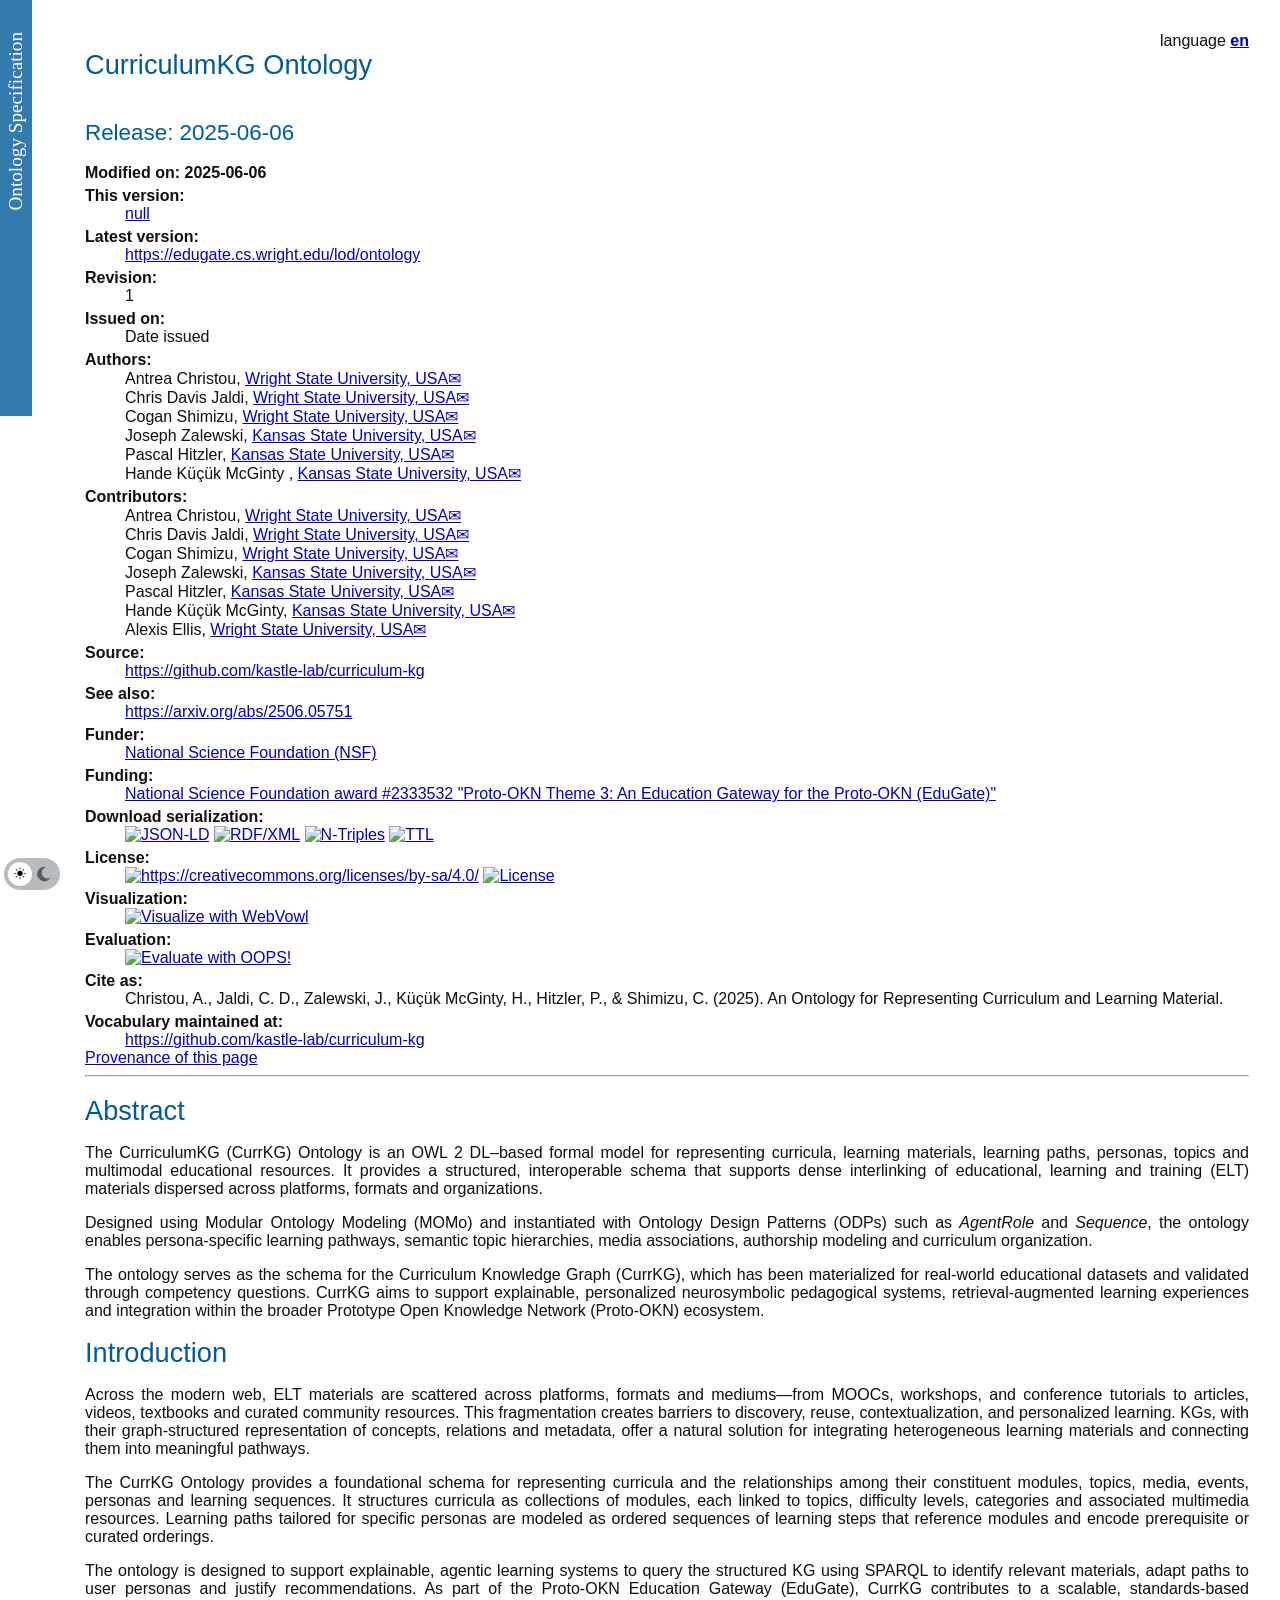
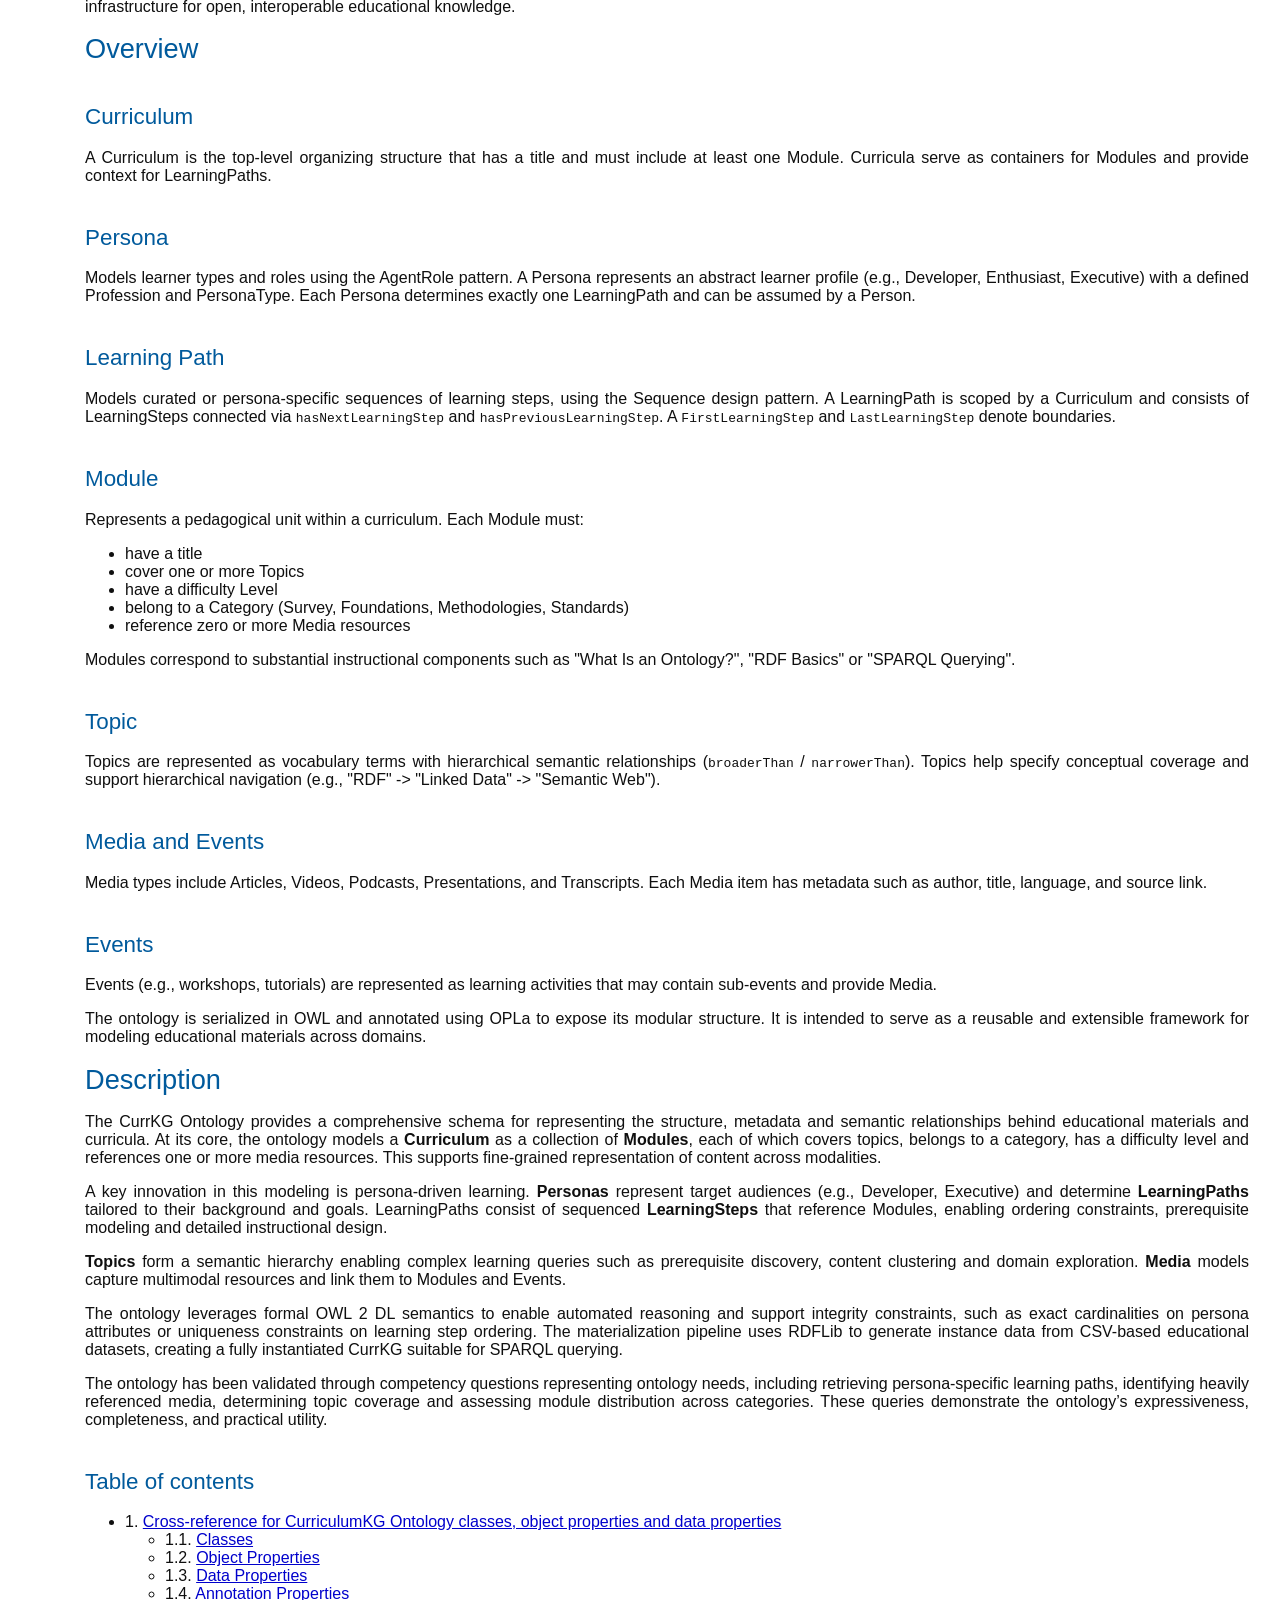
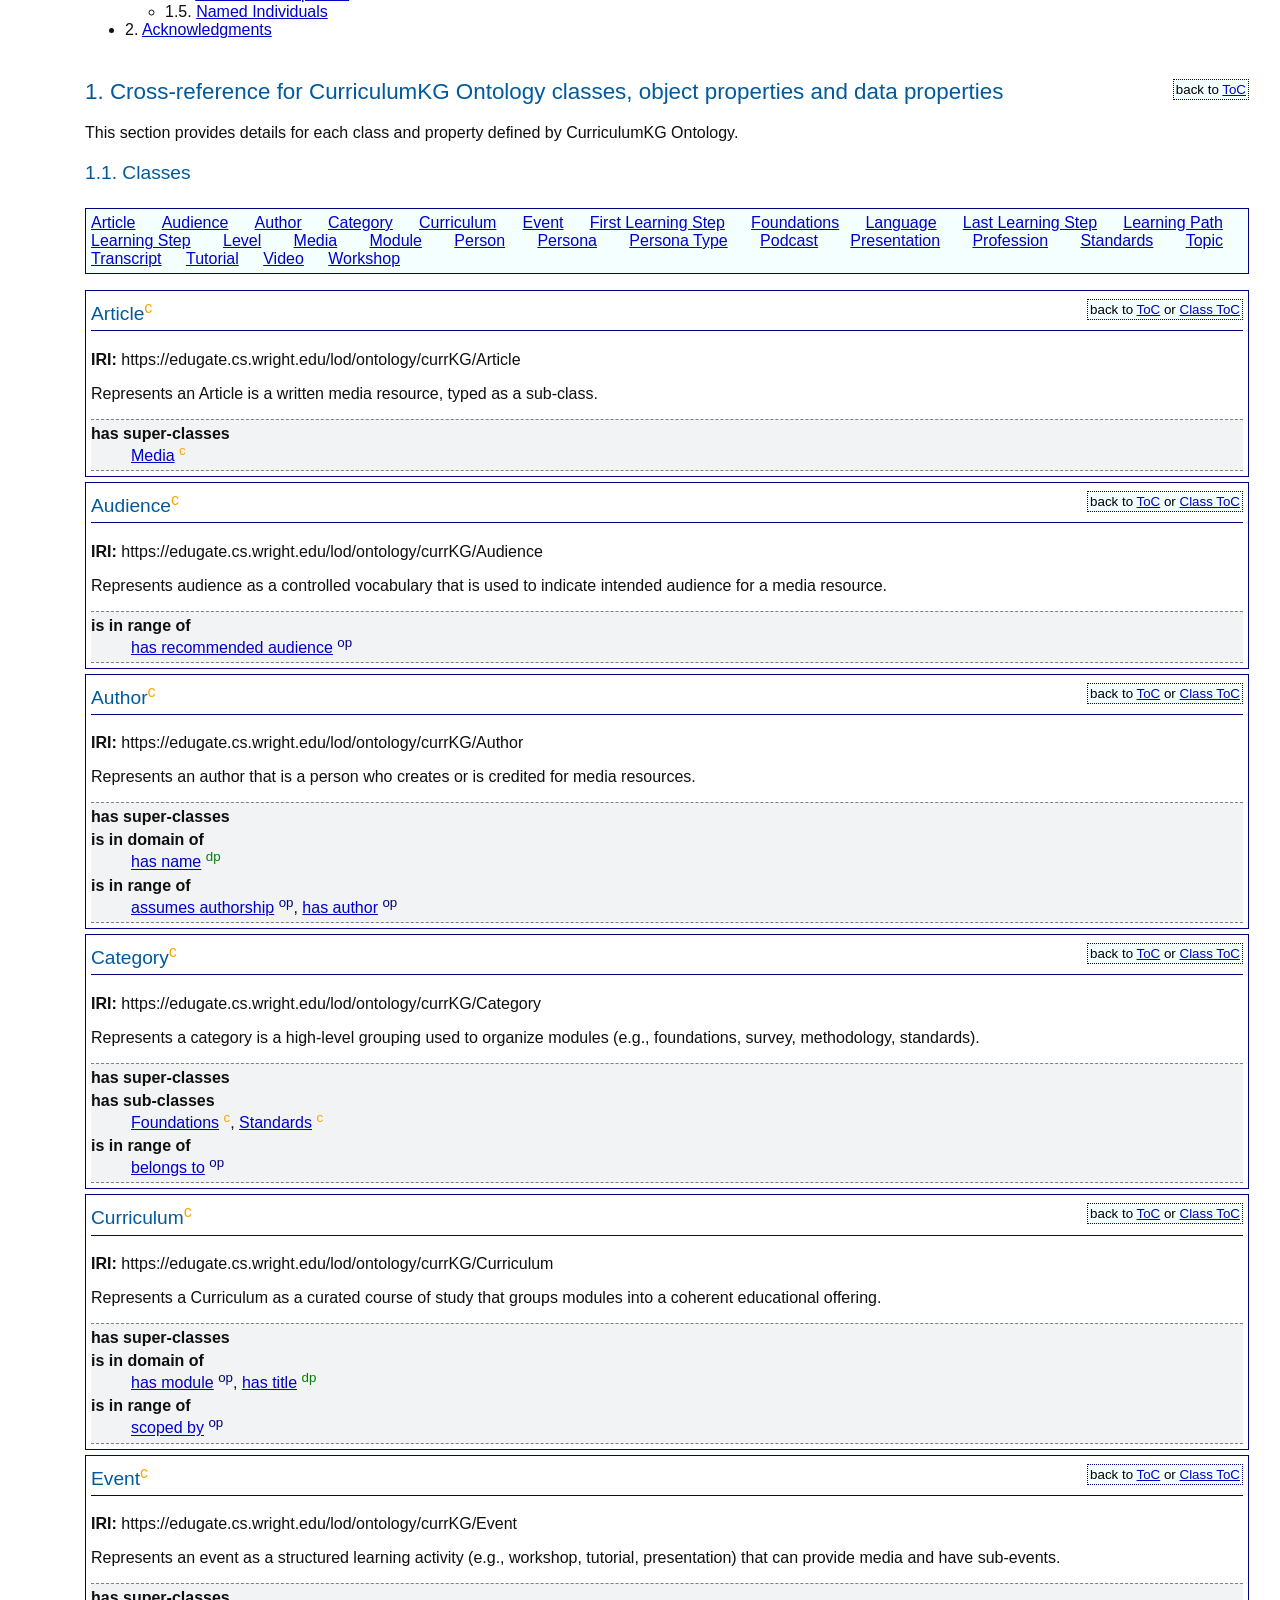
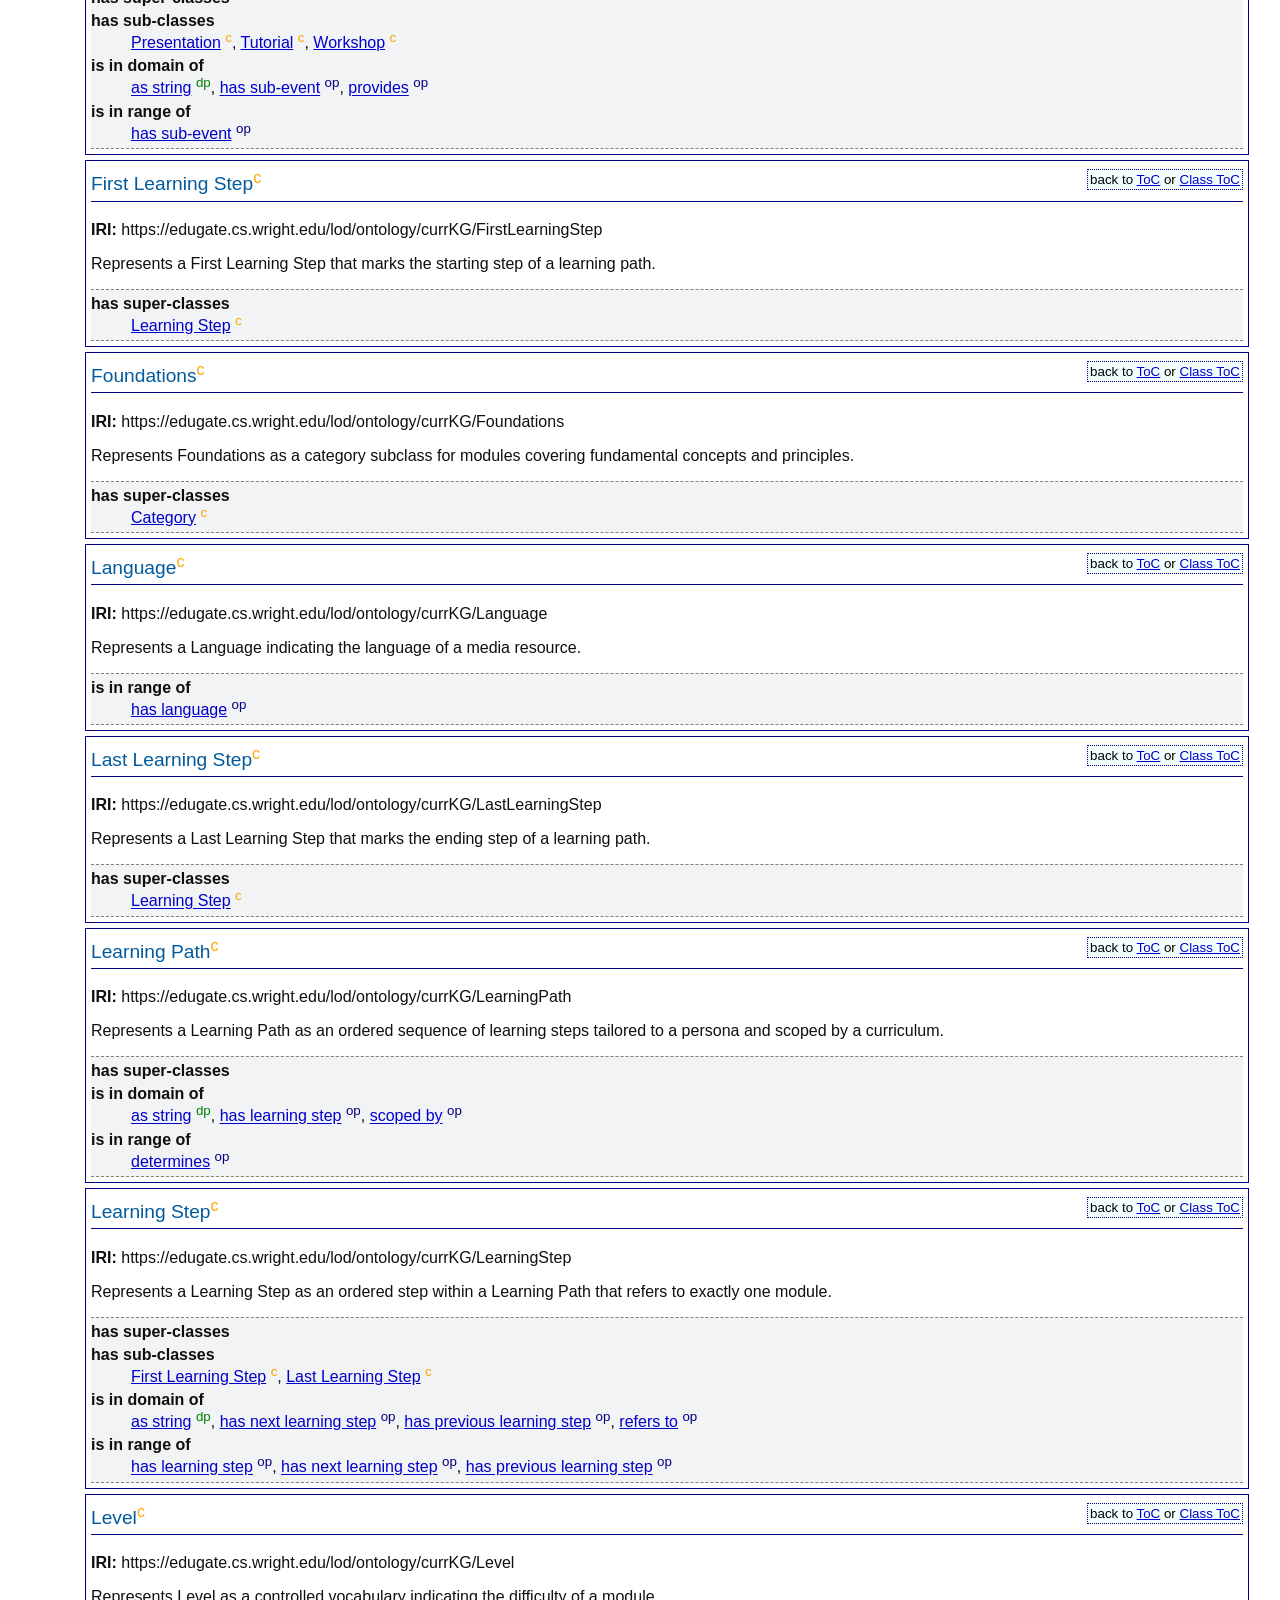
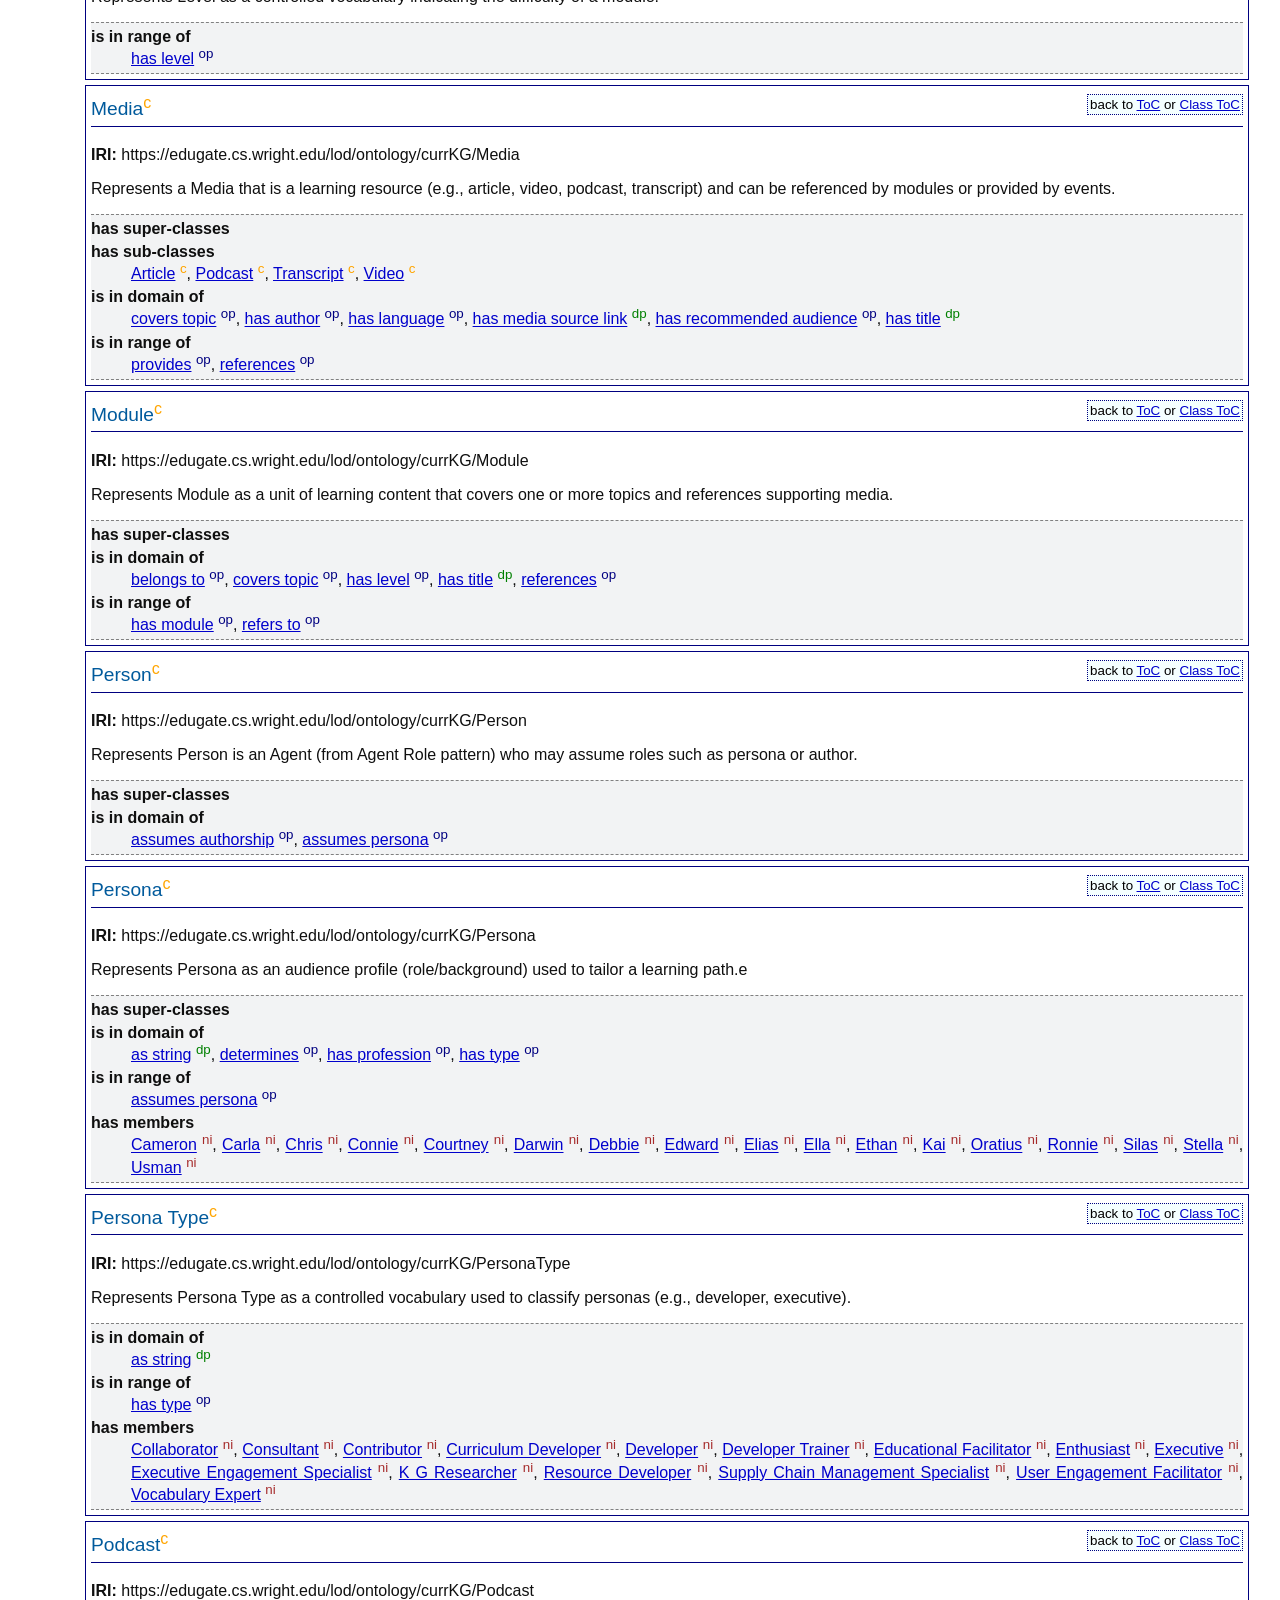
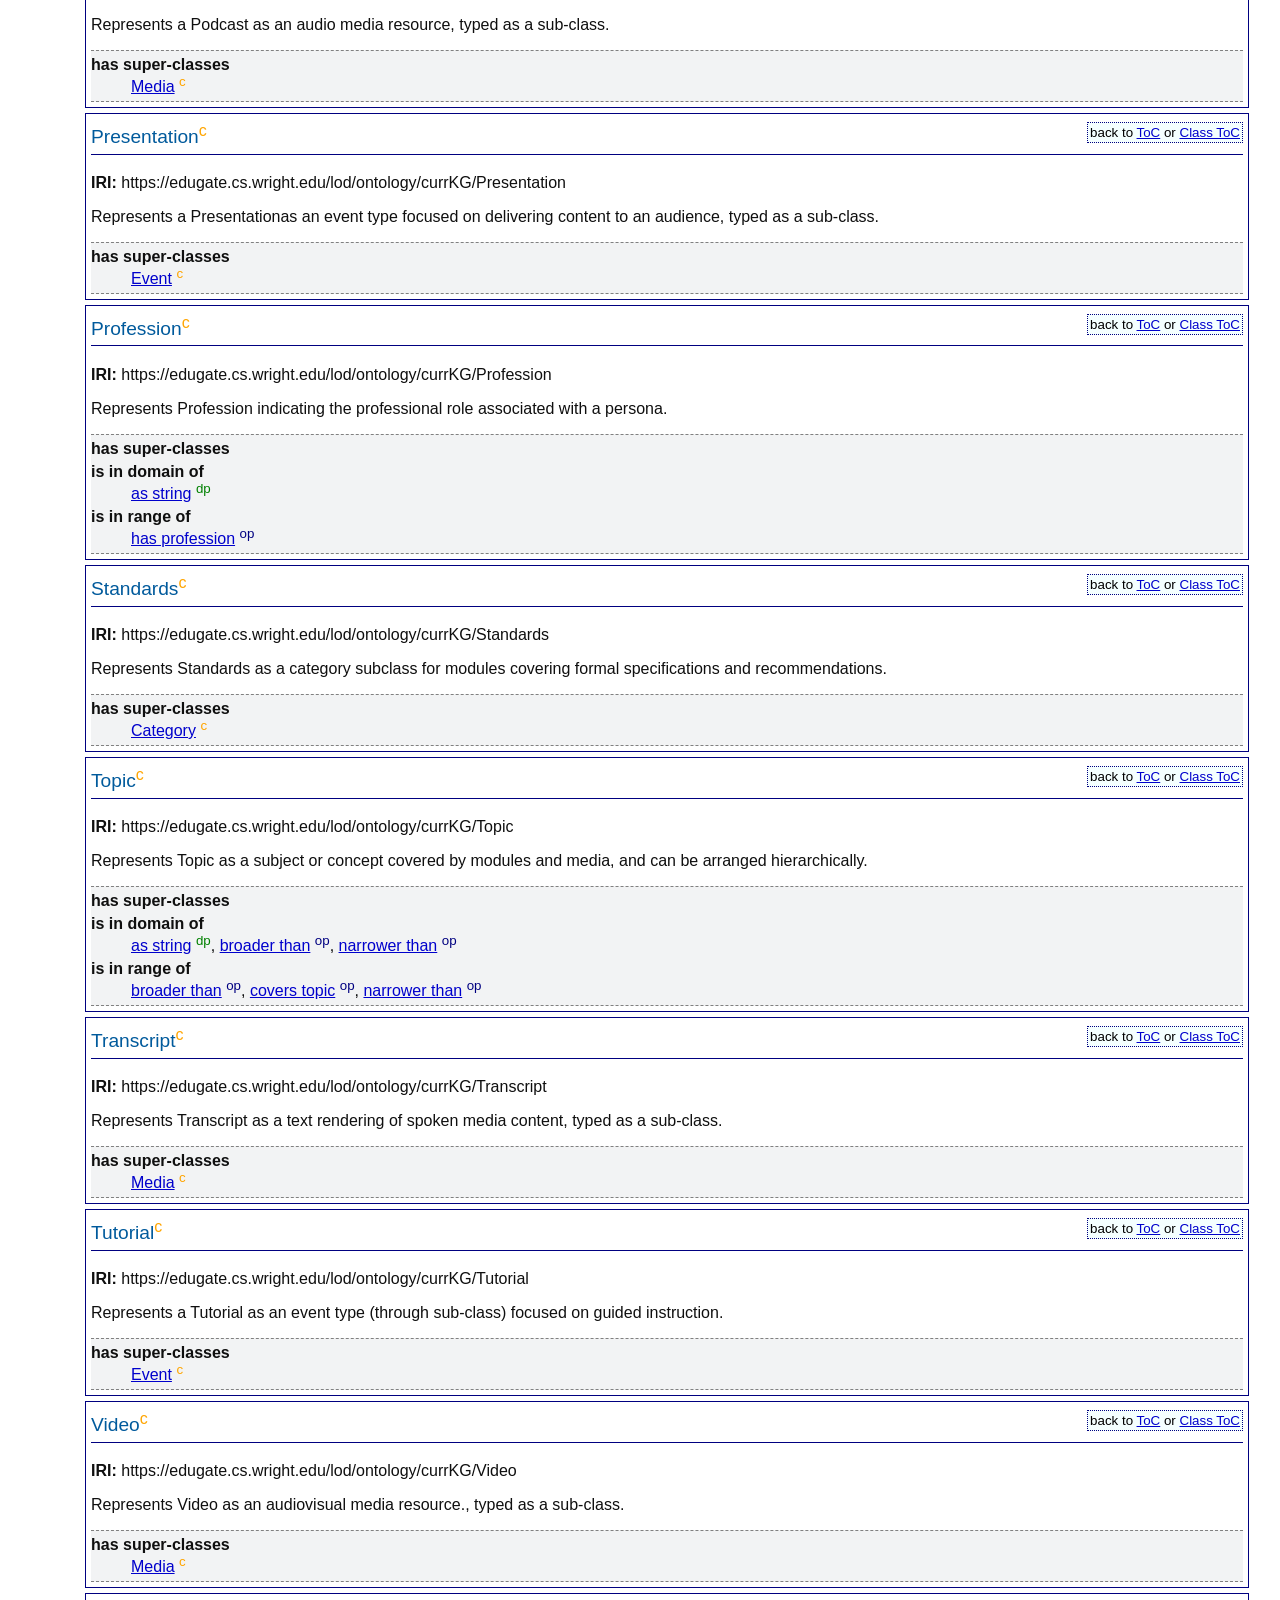
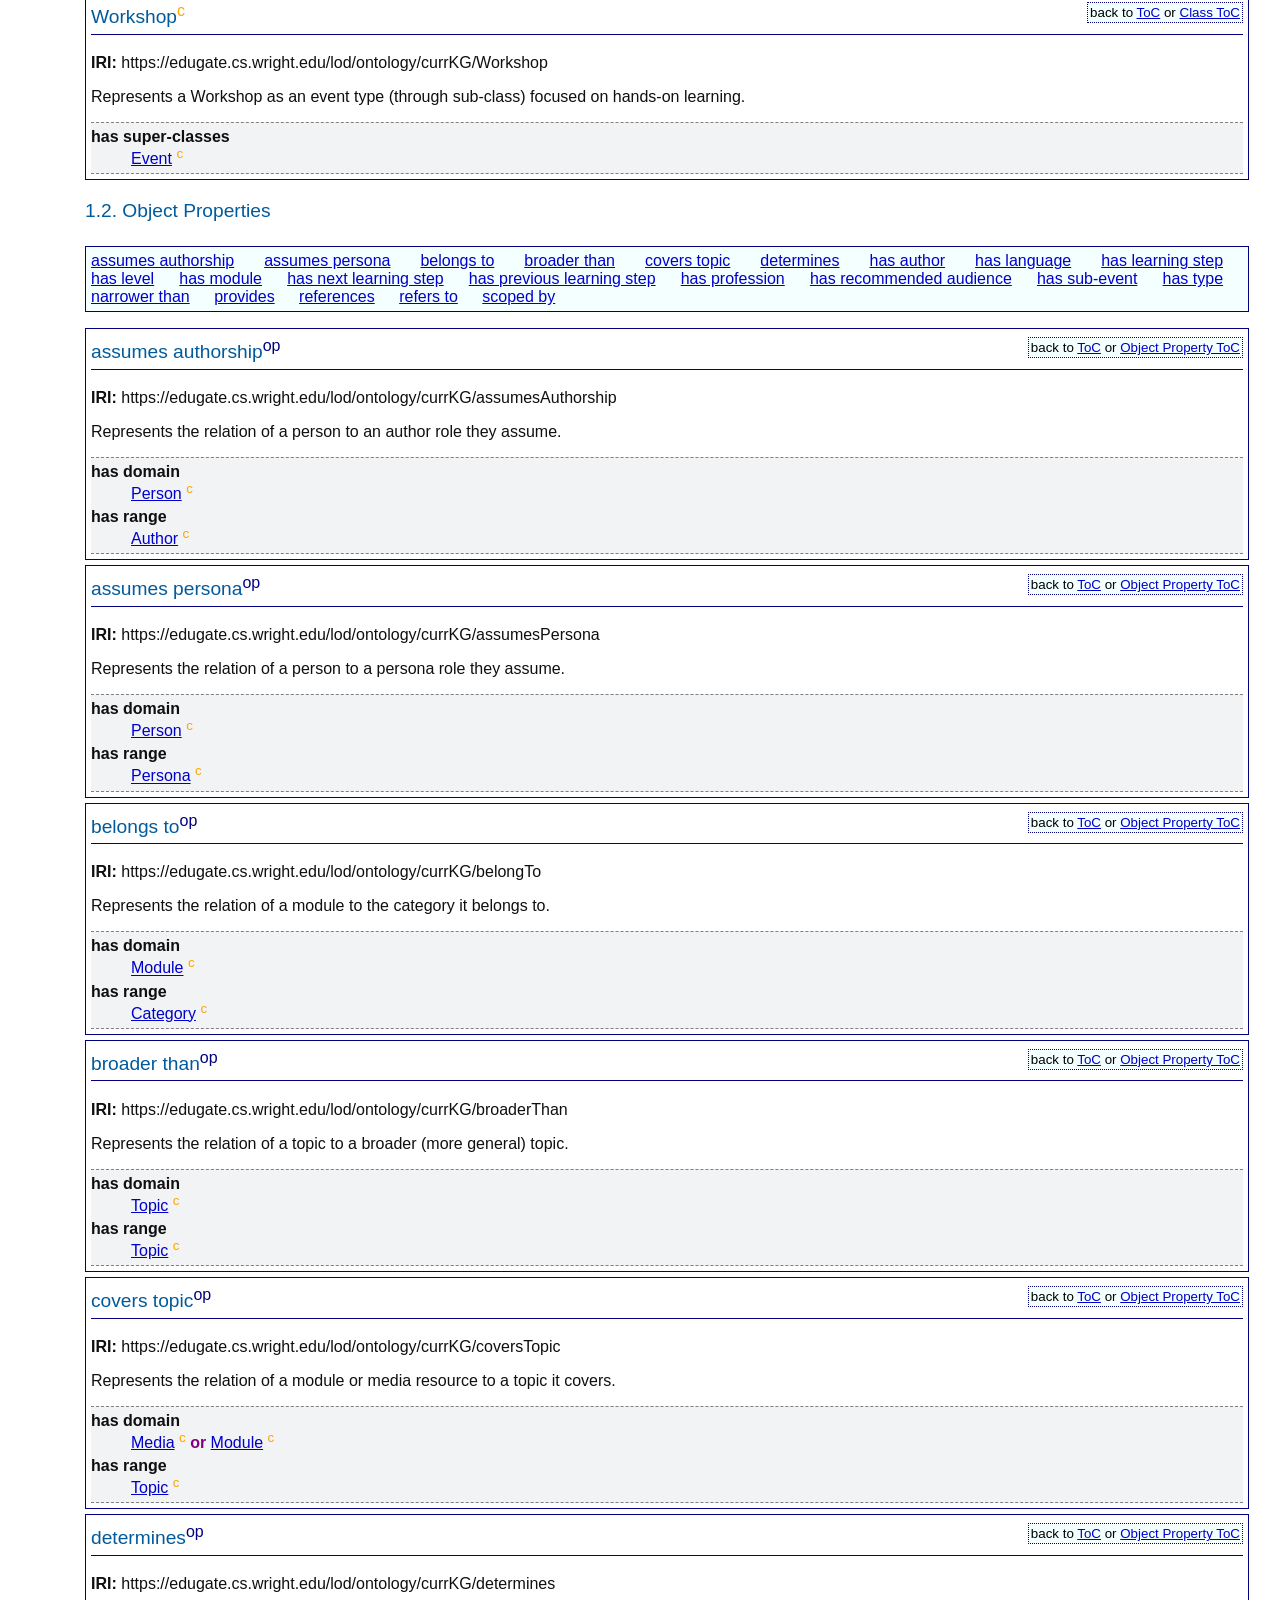
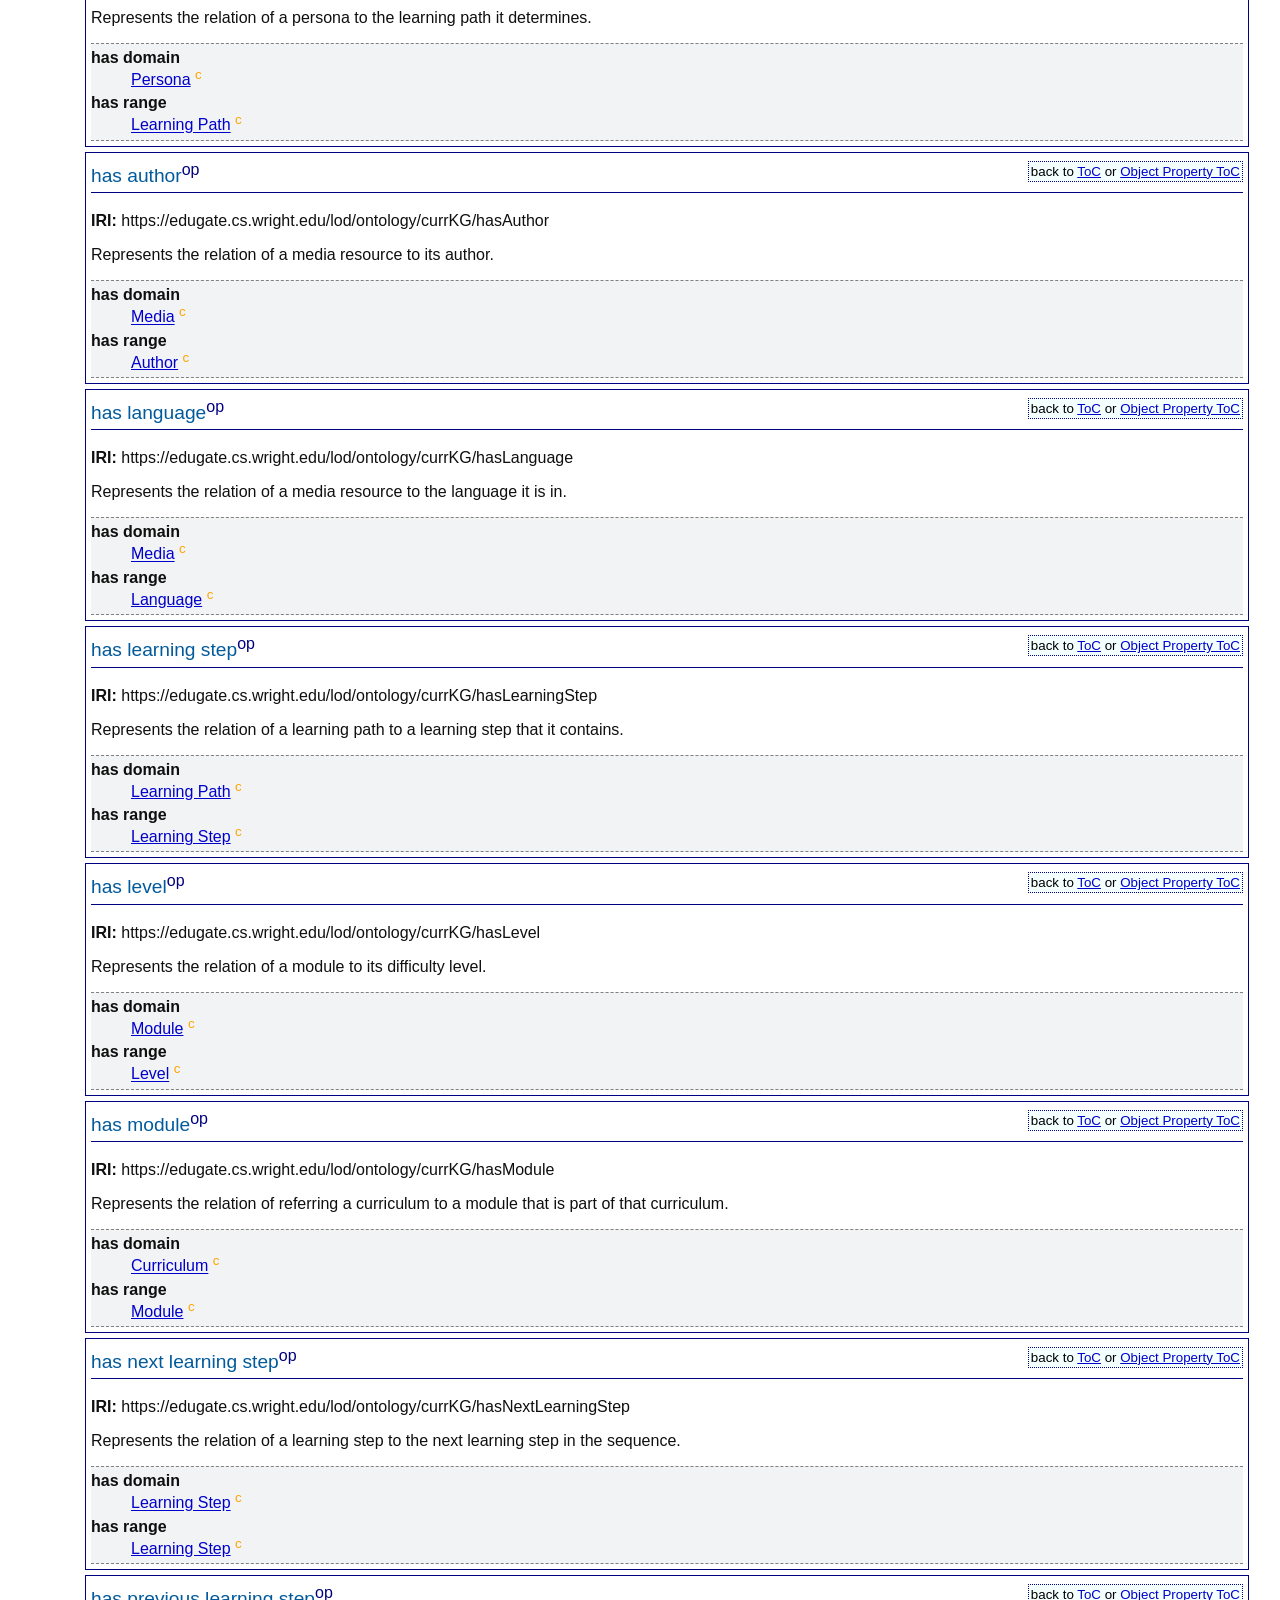
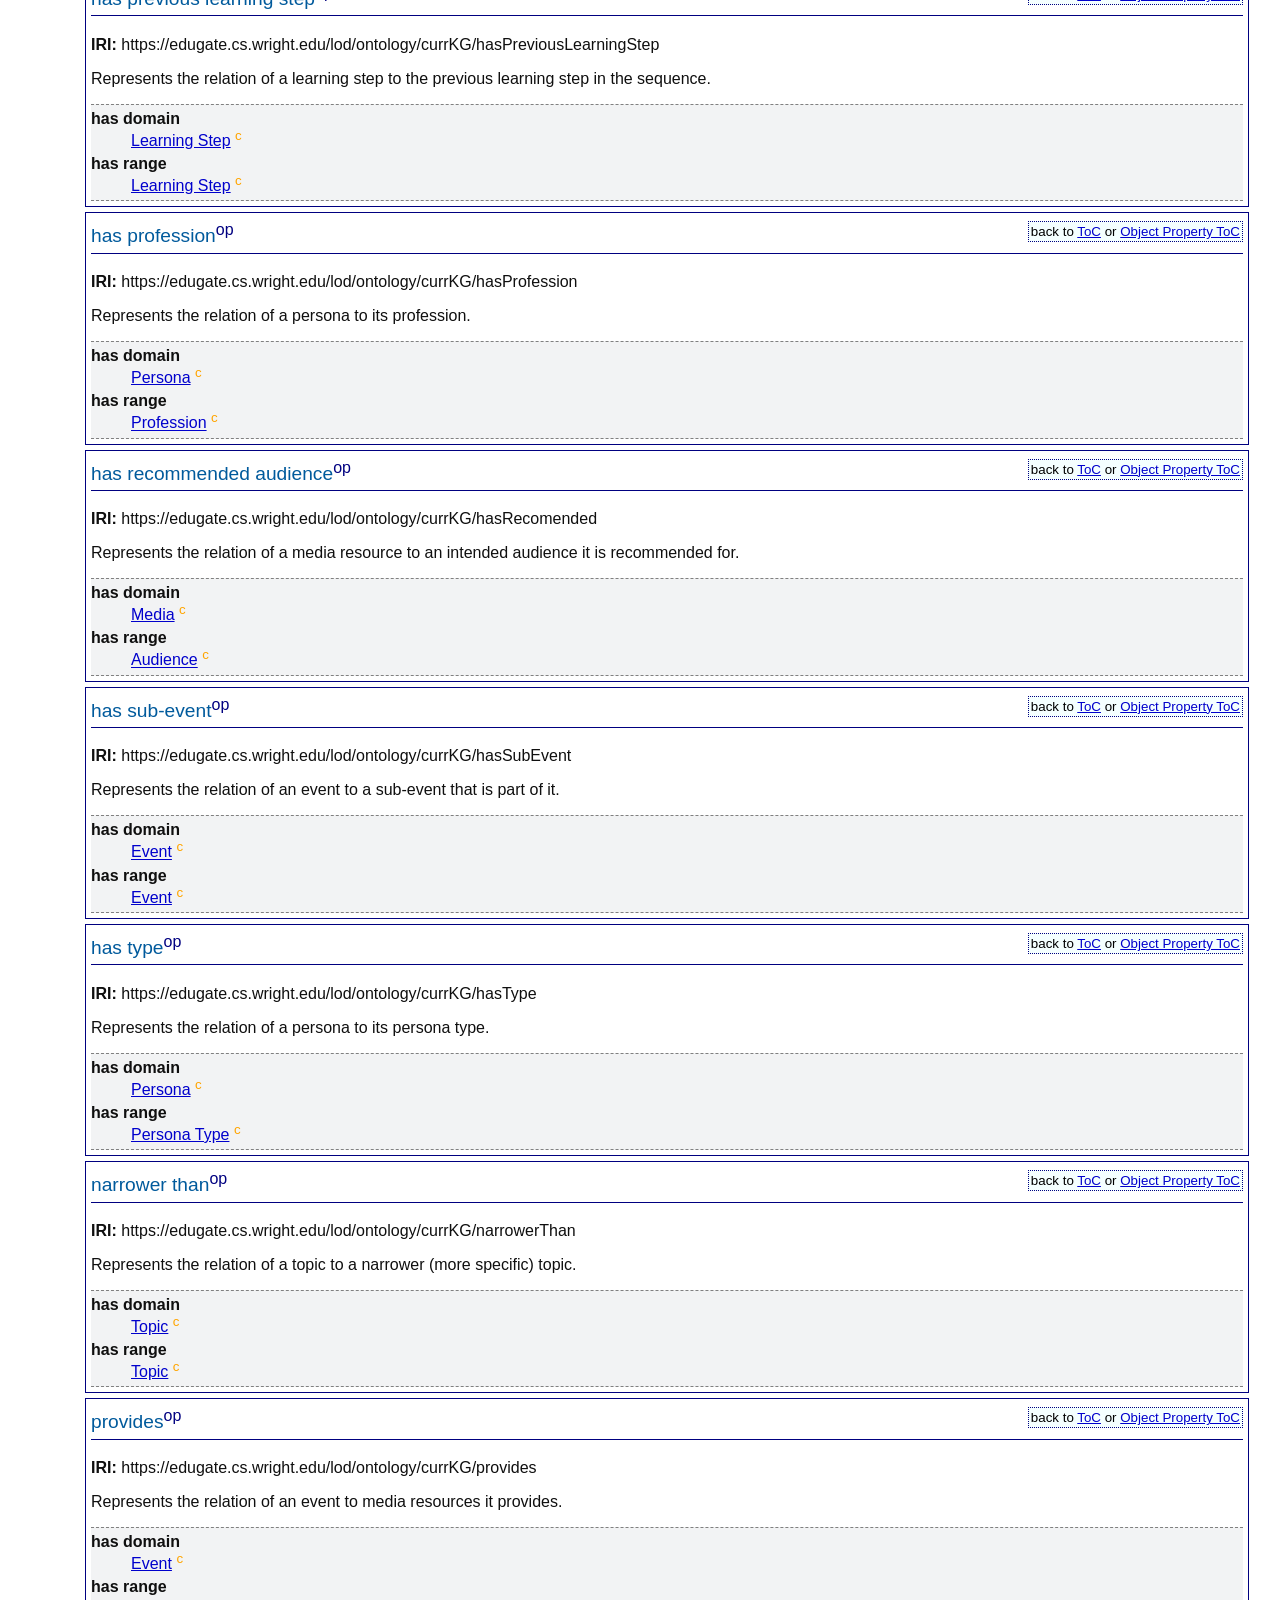
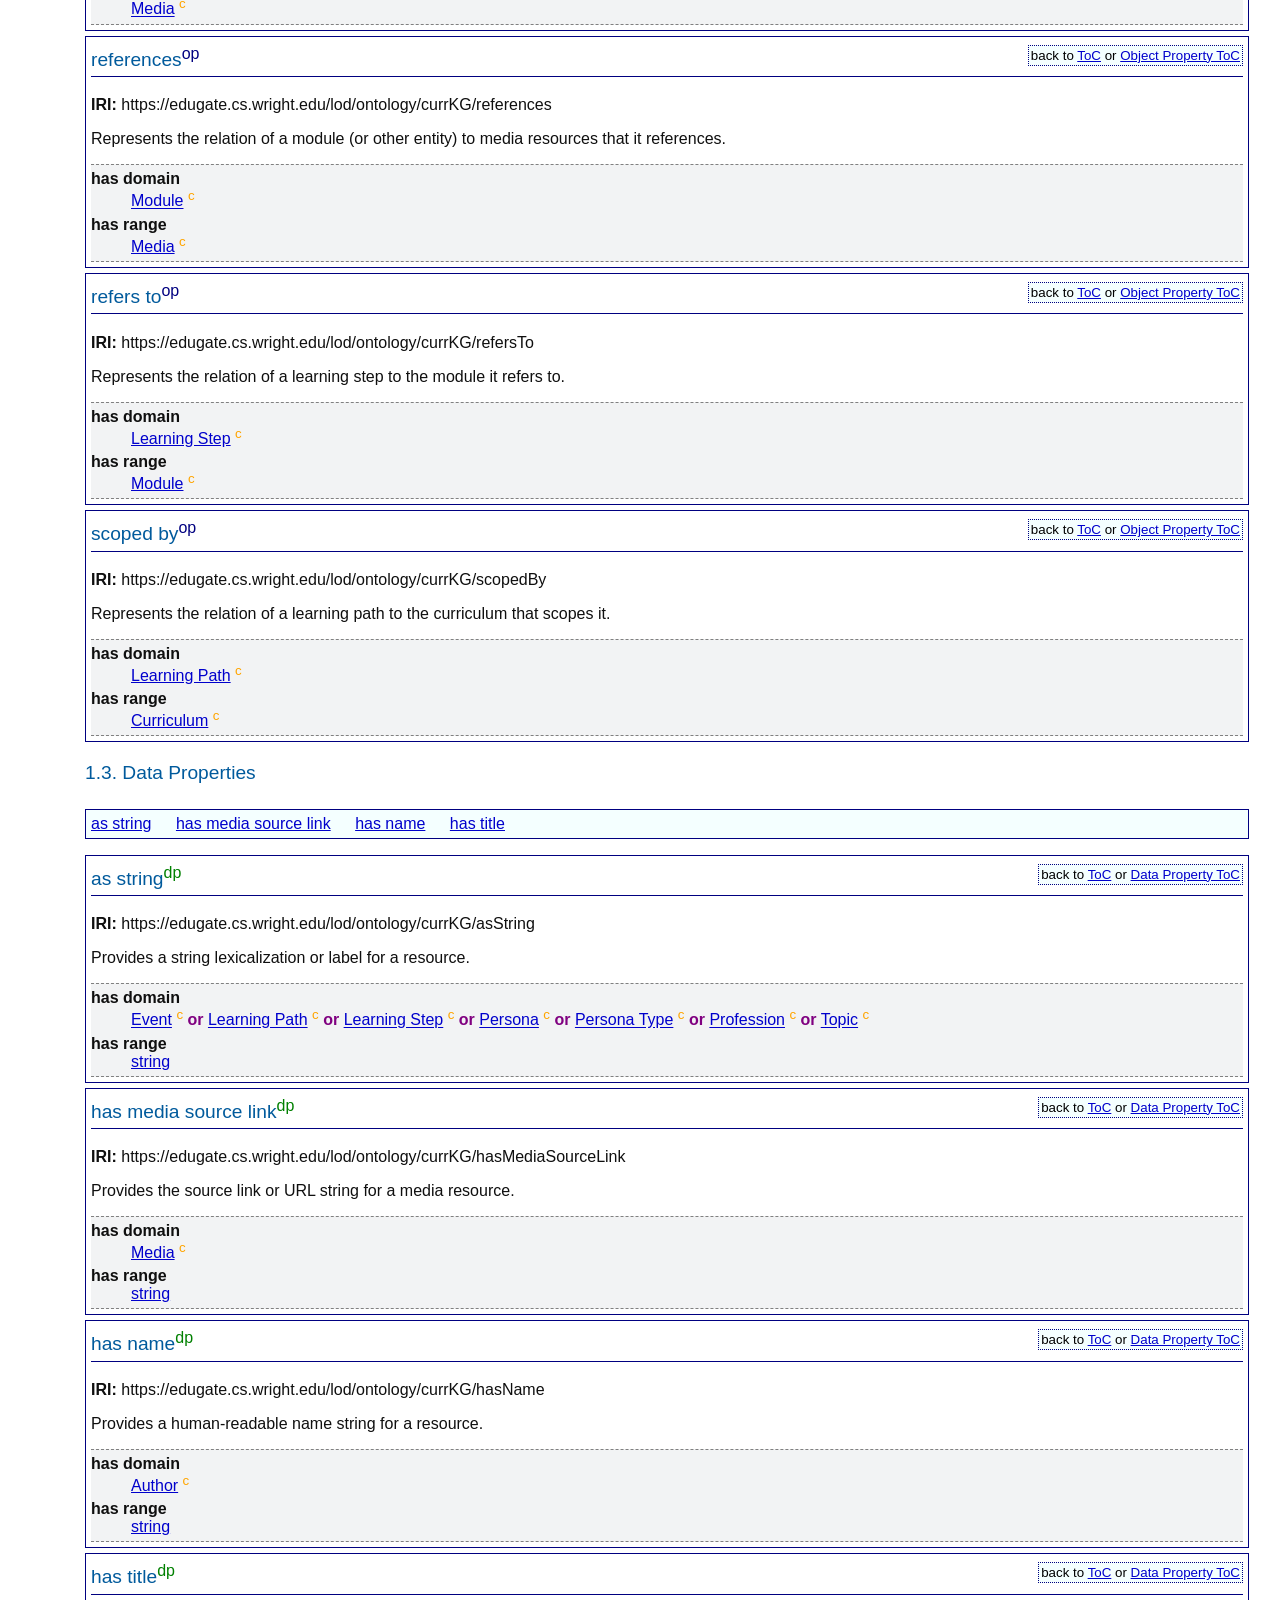
==== commit c17de485: "updated ontology and oops docs" ====
--- a/docs/index.html
+++ b/docs/index.html
@@ -112,7 +112,7 @@
 </div>
 <div class="status">
 <div>
-<span>Ontology Specification Draft</span>
+<span>Ontology Specification</span>
 </div>
 </div>     <div id="abstract"><h1>Abstract</h1>
 <p>
@@ -226,33 +226,33 @@
 <div xmlns:widoco="https://w3id.org/widoco/vocab#" xmlns:xsi="http://www.w3.org/2001/XMLSchema-instance" id="classes">
  <h3 id="classes-headline" class="list">Classes</h3>
  <ul class="hlist">
-  <li><a href="#/currKG/Article" title="https://edugate.cs.wright.edu/lod/ontology/currKG/Article"> <span>Article</span> </a></li>
-  <li><a href="#/currKG/Audience" title="https://edugate.cs.wright.edu/lod/ontology/currKG/Audience"> <span>Audience</span> </a></li>
-  <li><a href="#/currKG/Author" title="https://edugate.cs.wright.edu/lod/ontology/currKG/Author"> <span>Author</span> </a></li>
-  <li><a href="#/currKG/Category" title="https://edugate.cs.wright.edu/lod/ontology/currKG/Category"> <span>Category</span> </a></li>
-  <li><a href="#/currKG/Curriculum" title="https://edugate.cs.wright.edu/lod/ontology/currKG/Curriculum"> <span>Curriculum</span> </a></li>
-  <li><a href="#/currKG/Event" title="https://edugate.cs.wright.edu/lod/ontology/currKG/Event"> <span>Event</span> </a></li>
-  <li><a href="#/currKG/FirstLearningStep" title="https://edugate.cs.wright.edu/lod/ontology/currKG/FirstLearningStep"> <span>First Learning Step</span> </a></li>
-  <li><a href="#/currKG/Foundations" title="https://edugate.cs.wright.edu/lod/ontology/currKG/Foundations"> <span>Foundations</span> </a></li>
-  <li><a href="#/currKG/Language" title="https://edugate.cs.wright.edu/lod/ontology/currKG/Language"> <span>Language</span> </a></li>
-  <li><a href="#/currKG/LastLearningStep" title="https://edugate.cs.wright.edu/lod/ontology/currKG/LastLearningStep"> <span>Last Learning Step</span> </a></li>
-  <li><a href="#/currKG/LearningPath" title="https://edugate.cs.wright.edu/lod/ontology/currKG/LearningPath"> <span>Learning Path</span> </a></li>
-  <li><a href="#/currKG/LearningStep" title="https://edugate.cs.wright.edu/lod/ontology/currKG/LearningStep"> <span>Learning Step</span> </a></li>
-  <li><a href="#/currKG/Level" title="https://edugate.cs.wright.edu/lod/ontology/currKG/Level"> <span>Level</span> </a></li>
-  <li><a href="#/currKG/Media" title="https://edugate.cs.wright.edu/lod/ontology/currKG/Media"> <span>Media</span> </a></li>
-  <li><a href="#/currKG/Module" title="https://edugate.cs.wright.edu/lod/ontology/currKG/Module"> <span>Module</span> </a></li>
-  <li><a href="#/currKG/Person" title="https://edugate.cs.wright.edu/lod/ontology/currKG/Person"> <span>Person</span> </a></li>
-  <li><a href="#/currKG/Persona" title="https://edugate.cs.wright.edu/lod/ontology/currKG/Persona"> <span>Persona</span> </a></li>
-  <li><a href="#/currKG/PersonaType" title="https://edugate.cs.wright.edu/lod/ontology/currKG/PersonaType"> <span>Persona Type</span> </a></li>
-  <li><a href="#/currKG/Podcast" title="https://edugate.cs.wright.edu/lod/ontology/currKG/Podcast"> <span>Podcast</span> </a></li>
-  <li><a href="#/currKG/Presentation" title="https://edugate.cs.wright.edu/lod/ontology/currKG/Presentation"> <span>Presentation</span> </a></li>
-  <li><a href="#/currKG/Profession" title="https://edugate.cs.wright.edu/lod/ontology/currKG/Profession"> <span>Profession</span> </a></li>
-  <li><a href="#/currKG/Standards" title="https://edugate.cs.wright.edu/lod/ontology/currKG/Standards"> <span>Standards</span> </a></li>
-  <li><a href="#/currKG/Topic" title="https://edugate.cs.wright.edu/lod/ontology/currKG/Topic"> <span>Topic</span> </a></li>
-  <li><a href="#/currKG/Transcript" title="https://edugate.cs.wright.edu/lod/ontology/currKG/Transcript"> <span>Transcript</span> </a></li>
-  <li><a href="#/currKG/Tutorial" title="https://edugate.cs.wright.edu/lod/ontology/currKG/Tutorial"> <span>Tutorial</span> </a></li>
-  <li><a href="#/currKG/Video" title="https://edugate.cs.wright.edu/lod/ontology/currKG/Video"> <span>Video</span> </a></li>
-  <li><a href="#/currKG/Workshop" title="https://edugate.cs.wright.edu/lod/ontology/currKG/Workshop"> <span>Workshop</span> </a></li>
+  <li><a href="#/currKG/Article" title="https://edugate.cs.wright.edu/lod/ontology/currKG/Article">Article</a></li>
+  <li><a href="#/currKG/Audience" title="https://edugate.cs.wright.edu/lod/ontology/currKG/Audience">Audience</a></li>
+  <li><a href="#/currKG/Author" title="https://edugate.cs.wright.edu/lod/ontology/currKG/Author">Author</a></li>
+  <li><a href="#/currKG/Category" title="https://edugate.cs.wright.edu/lod/ontology/currKG/Category">Category</a></li>
+  <li><a href="#/currKG/Curriculum" title="https://edugate.cs.wright.edu/lod/ontology/currKG/Curriculum">Curriculum</a></li>
+  <li><a href="#/currKG/Event" title="https://edugate.cs.wright.edu/lod/ontology/currKG/Event">Event</a></li>
+  <li><a href="#/currKG/FirstLearningStep" title="https://edugate.cs.wright.edu/lod/ontology/currKG/FirstLearningStep">First Learning Step</a></li>
+  <li><a href="#/currKG/Foundations" title="https://edugate.cs.wright.edu/lod/ontology/currKG/Foundations">Foundations</a></li>
+  <li><a href="#/currKG/Language" title="https://edugate.cs.wright.edu/lod/ontology/currKG/Language">Language</a></li>
+  <li><a href="#/currKG/LastLearningStep" title="https://edugate.cs.wright.edu/lod/ontology/currKG/LastLearningStep">Last Learning Step</a></li>
+  <li><a href="#/currKG/LearningPath" title="https://edugate.cs.wright.edu/lod/ontology/currKG/LearningPath">Learning Path</a></li>
+  <li><a href="#/currKG/LearningStep" title="https://edugate.cs.wright.edu/lod/ontology/currKG/LearningStep">Learning Step</a></li>
+  <li><a href="#/currKG/Level" title="https://edugate.cs.wright.edu/lod/ontology/currKG/Level">Level</a></li>
+  <li><a href="#/currKG/Media" title="https://edugate.cs.wright.edu/lod/ontology/currKG/Media">Media</a></li>
+  <li><a href="#/currKG/Module" title="https://edugate.cs.wright.edu/lod/ontology/currKG/Module">Module</a></li>
+  <li><a href="#/currKG/Person" title="https://edugate.cs.wright.edu/lod/ontology/currKG/Person">Person</a></li>
+  <li><a href="#/currKG/Persona" title="https://edugate.cs.wright.edu/lod/ontology/currKG/Persona">Persona</a></li>
+  <li><a href="#/currKG/PersonaType" title="https://edugate.cs.wright.edu/lod/ontology/currKG/PersonaType">Persona Type</a></li>
+  <li><a href="#/currKG/Podcast" title="https://edugate.cs.wright.edu/lod/ontology/currKG/Podcast">Podcast</a></li>
+  <li><a href="#/currKG/Presentation" title="https://edugate.cs.wright.edu/lod/ontology/currKG/Presentation">Presentation</a></li>
+  <li><a href="#/currKG/Profession" title="https://edugate.cs.wright.edu/lod/ontology/currKG/Profession">Profession</a></li>
+  <li><a href="#/currKG/Standards" title="https://edugate.cs.wright.edu/lod/ontology/currKG/Standards">Standards</a></li>
+  <li><a href="#/currKG/Topic" title="https://edugate.cs.wright.edu/lod/ontology/currKG/Topic">Topic</a></li>
+  <li><a href="#/currKG/Transcript" title="https://edugate.cs.wright.edu/lod/ontology/currKG/Transcript">Transcript</a></li>
+  <li><a href="#/currKG/Tutorial" title="https://edugate.cs.wright.edu/lod/ontology/currKG/Tutorial">Tutorial</a></li>
+  <li><a href="#/currKG/Video" title="https://edugate.cs.wright.edu/lod/ontology/currKG/Video">Video</a></li>
+  <li><a href="#/currKG/Workshop" title="https://edugate.cs.wright.edu/lod/ontology/currKG/Workshop">Workshop</a></li>
  </ul>
  <div class="entity" id="/currKG/Article">
   <h3>Article<sup class="type-c" title="class">c</sup> <span class="backlink"> back to <a href="#toc">ToC</a> or <a href="#classes">Class ToC</a> </span></h3>
@@ -277,10 +277,10 @@
   </div>
   <dl class="description">
    <dt>
-    is disjoint with
-   </dt>
-   <dd>
-    <a href="#/currKG/Author" title="https://edugate.cs.wright.edu/lod/ontology/currKG/Author">Author</a> <sup class="type-c" title="class">c</sup>, <a href="#/currKG/Category" title="https://edugate.cs.wright.edu/lod/ontology/currKG/Category">Category</a> <sup class="type-c" title="class">c</sup>, <a href="#/currKG/Curriculum" title="https://edugate.cs.wright.edu/lod/ontology/currKG/Curriculum">Curriculum</a> <sup class="type-c" title="class">c</sup>, <a href="#/currKG/Event" title="https://edugate.cs.wright.edu/lod/ontology/currKG/Event">Event</a> <sup class="type-c" title="class">c</sup>, <a href="#/currKG/Language" title="https://edugate.cs.wright.edu/lod/ontology/currKG/Language">Language</a> <sup class="type-c" title="class">c</sup>, <a href="#/currKG/LearningPath" title="https://edugate.cs.wright.edu/lod/ontology/currKG/LearningPath">Learning Path</a> <sup class="type-c" title="class">c</sup>, <a href="#/currKG/LearningStep" title="https://edugate.cs.wright.edu/lod/ontology/currKG/LearningStep">Learning Step</a> <sup class="type-c" title="class">c</sup>, <a href="#/currKG/Level" title="https://edugate.cs.wright.edu/lod/ontology/currKG/Level">Level</a> <sup class="type-c" title="class">c</sup>, <a href="#/currKG/Media" title="https://edugate.cs.wright.edu/lod/ontology/currKG/Media">Media</a> <sup class="type-c" title="class">c</sup>, <a href="#/currKG/Module" title="https://edugate.cs.wright.edu/lod/ontology/currKG/Module">Module</a> <sup class="type-c" title="class">c</sup>, <a href="#/currKG/Person" title="https://edugate.cs.wright.edu/lod/ontology/currKG/Person">Person</a> <sup class="type-c" title="class">c</sup>, <a href="#/currKG/Persona" title="https://edugate.cs.wright.edu/lod/ontology/currKG/Persona">Persona</a> <sup class="type-c" title="class">c</sup>, <a href="#/currKG/PersonaType" title="https://edugate.cs.wright.edu/lod/ontology/currKG/PersonaType">Persona Type</a> <sup class="type-c" title="class">c</sup>, <a href="#/currKG/Profession" title="https://edugate.cs.wright.edu/lod/ontology/currKG/Profession">Profession</a> <sup class="type-c" title="class">c</sup>, <a href="#/currKG/Topic" title="https://edugate.cs.wright.edu/lod/ontology/currKG/Topic">Topic</a> <sup class="type-c" title="class">c</sup>, <a href="https://edugate.cs.wright.edu/lod/resource/currKG/Cameron" target="_blank" title="https://edugate.cs.wright.edu/lod/resource/currKG/Cameron">Cameron</a> <sup class="type-c" title="class">c</sup>, <a href="https://edugate.cs.wright.edu/lod/resource/currKG/Carla" target="_blank" title="https://edugate.cs.wright.edu/lod/resource/currKG/Carla">Carla</a> <sup class="type-c" title="class">c</sup>, <a href="https://edugate.cs.wright.edu/lod/resource/currKG/Chris" target="_blank" title="https://edugate.cs.wright.edu/lod/resource/currKG/Chris">Chris</a> <sup class="type-c" title="class">c</sup>, <a href="https://edugate.cs.wright.edu/lod/resource/currKG/Connie" target="_blank" title="https://edugate.cs.wright.edu/lod/resource/currKG/Connie">Connie</a> <sup class="type-c" title="class">c</sup>, <a href="https://edugate.cs.wright.edu/lod/resource/currKG/Courtney" target="_blank" title="https://edugate.cs.wright.edu/lod/resource/currKG/Courtney">Courtney</a> <sup class="type-c" title="class">c</sup>, <a href="https://edugate.cs.wright.edu/lod/resource/currKG/Darwin" target="_blank" title="https://edugate.cs.wright.edu/lod/resource/currKG/Darwin">Darwin</a> <sup class="type-c" title="class">c</sup>, <a href="https://edugate.cs.wright.edu/lod/resource/currKG/Debbie" target="_blank" title="https://edugate.cs.wright.edu/lod/resource/currKG/Debbie">Debbie</a> <sup class="type-c" title="class">c</sup>, <a href="https://edugate.cs.wright.edu/lod/resource/currKG/Edward" target="_blank" title="https://edugate.cs.wright.edu/lod/resource/currKG/Edward">Edward</a> <sup class="type-c" title="class">c</sup>, <a href="https://edugate.cs.wright.edu/lod/resource/currKG/Elias" target="_blank" title="https://edugate.cs.wright.edu/lod/resource/currKG/Elias">Elias</a> <sup class="type-c" title="class">c</sup>, <a href="https://edugate.cs.wright.edu/lod/resource/currKG/Ella" target="_blank" title="https://edugate.cs.wright.edu/lod/resource/currKG/Ella">Ella</a> <sup class="type-c" title="class">c</sup>, <a href="https://edugate.cs.wright.edu/lod/resource/currKG/Ethan" target="_blank" title="https://edugate.cs.wright.edu/lod/resource/currKG/Ethan">Ethan</a> <sup class="type-c" title="class">c</sup>, <a href="https://edugate.cs.wright.edu/lod/resource/currKG/Kai" target="_blank" title="https://edugate.cs.wright.edu/lod/resource/currKG/Kai">Kai</a> <sup class="type-c" title="class">c</sup>, <a href="https://edugate.cs.wright.edu/lod/resource/currKG/Oratius" target="_blank" title="https://edugate.cs.wright.edu/lod/resource/currKG/Oratius">Oratius</a> <sup class="type-c" title="class">c</sup>, <a href="https://edugate.cs.wright.edu/lod/resource/currKG/Ronnie" target="_blank" title="https://edugate.cs.wright.edu/lod/resource/currKG/Ronnie">Ronnie</a> <sup class="type-c" title="class">c</sup>, <a href="https://edugate.cs.wright.edu/lod/resource/currKG/Silas" target="_blank" title="https://edugate.cs.wright.edu/lod/resource/currKG/Silas">Silas</a> <sup class="type-c" title="class">c</sup>, <a href="https://edugate.cs.wright.edu/lod/resource/currKG/Stella" target="_blank" title="https://edugate.cs.wright.edu/lod/resource/currKG/Stella">Stella</a> <sup class="type-c" title="class">c</sup>, <a href="https://edugate.cs.wright.edu/lod/resource/currKG/Usman" target="_blank" title="https://edugate.cs.wright.edu/lod/resource/currKG/Usman">Usman</a> <sup class="type-c" title="class">c</sup>
+    is in range of
+   </dt>
+   <dd>
+    <a href="#/currKG/hasRecomended" title="https://edugate.cs.wright.edu/lod/ontology/currKG/hasRecomended">has recommended audience</a> <sup class="type-op" title="object property">op</sup>
    </dd>
   </dl>
  </div>
@@ -296,10 +296,16 @@
    </dt>
    <dd></dd>
    <dt>
-    is disjoint with
-   </dt>
-   <dd>
-    <a href="#/currKG/Audience" title="https://edugate.cs.wright.edu/lod/ontology/currKG/Audience">Audience</a> <sup class="type-c" title="class">c</sup>, <a href="#/currKG/Category" title="https://edugate.cs.wright.edu/lod/ontology/currKG/Category">Category</a> <sup class="type-c" title="class">c</sup>, <a href="#/currKG/Curriculum" title="https://edugate.cs.wright.edu/lod/ontology/currKG/Curriculum">Curriculum</a> <sup class="type-c" title="class">c</sup>, <a href="#/currKG/Event" title="https://edugate.cs.wright.edu/lod/ontology/currKG/Event">Event</a> <sup class="type-c" title="class">c</sup>, <a href="#/currKG/Language" title="https://edugate.cs.wright.edu/lod/ontology/currKG/Language">Language</a> <sup class="type-c" title="class">c</sup>, <a href="#/currKG/LearningPath" title="https://edugate.cs.wright.edu/lod/ontology/currKG/LearningPath">Learning Path</a> <sup class="type-c" title="class">c</sup>, <a href="#/currKG/LearningStep" title="https://edugate.cs.wright.edu/lod/ontology/currKG/LearningStep">Learning Step</a> <sup class="type-c" title="class">c</sup>, <a href="#/currKG/Level" title="https://edugate.cs.wright.edu/lod/ontology/currKG/Level">Level</a> <sup class="type-c" title="class">c</sup>, <a href="#/currKG/Media" title="https://edugate.cs.wright.edu/lod/ontology/currKG/Media">Media</a> <sup class="type-c" title="class">c</sup>, <a href="#/currKG/Module" title="https://edugate.cs.wright.edu/lod/ontology/currKG/Module">Module</a> <sup class="type-c" title="class">c</sup>, <a href="#/currKG/Person" title="https://edugate.cs.wright.edu/lod/ontology/currKG/Person">Person</a> <sup class="type-c" title="class">c</sup>, <a href="#/currKG/Persona" title="https://edugate.cs.wright.edu/lod/ontology/currKG/Persona">Persona</a> <sup class="type-c" title="class">c</sup>, <a href="#/currKG/PersonaType" title="https://edugate.cs.wright.edu/lod/ontology/currKG/PersonaType">Persona Type</a> <sup class="type-c" title="class">c</sup>, <a href="#/currKG/Profession" title="https://edugate.cs.wright.edu/lod/ontology/currKG/Profession">Profession</a> <sup class="type-c" title="class">c</sup>, <a href="#/currKG/Topic" title="https://edugate.cs.wright.edu/lod/ontology/currKG/Topic">Topic</a> <sup class="type-c" title="class">c</sup>, <a href="https://edugate.cs.wright.edu/lod/resource/currKG/Cameron" target="_blank" title="https://edugate.cs.wright.edu/lod/resource/currKG/Cameron">Cameron</a> <sup class="type-c" title="class">c</sup>, <a href="https://edugate.cs.wright.edu/lod/resource/currKG/Carla" target="_blank" title="https://edugate.cs.wright.edu/lod/resource/currKG/Carla">Carla</a> <sup class="type-c" title="class">c</sup>, <a href="https://edugate.cs.wright.edu/lod/resource/currKG/Chris" target="_blank" title="https://edugate.cs.wright.edu/lod/resource/currKG/Chris">Chris</a> <sup class="type-c" title="class">c</sup>, <a href="https://edugate.cs.wright.edu/lod/resource/currKG/Connie" target="_blank" title="https://edugate.cs.wright.edu/lod/resource/currKG/Connie">Connie</a> <sup class="type-c" title="class">c</sup>, <a href="https://edugate.cs.wright.edu/lod/resource/currKG/Courtney" target="_blank" title="https://edugate.cs.wright.edu/lod/resource/currKG/Courtney">Courtney</a> <sup class="type-c" title="class">c</sup>, <a href="https://edugate.cs.wright.edu/lod/resource/currKG/Darwin" target="_blank" title="https://edugate.cs.wright.edu/lod/resource/currKG/Darwin">Darwin</a> <sup class="type-c" title="class">c</sup>, <a href="https://edugate.cs.wright.edu/lod/resource/currKG/Debbie" target="_blank" title="https://edugate.cs.wright.edu/lod/resource/currKG/Debbie">Debbie</a> <sup class="type-c" title="class">c</sup>, <a href="https://edugate.cs.wright.edu/lod/resource/currKG/Edward" target="_blank" title="https://edugate.cs.wright.edu/lod/resource/currKG/Edward">Edward</a> <sup class="type-c" title="class">c</sup>, <a href="https://edugate.cs.wright.edu/lod/resource/currKG/Elias" target="_blank" title="https://edugate.cs.wright.edu/lod/resource/currKG/Elias">Elias</a> <sup class="type-c" title="class">c</sup>, <a href="https://edugate.cs.wright.edu/lod/resource/currKG/Ella" target="_blank" title="https://edugate.cs.wright.edu/lod/resource/currKG/Ella">Ella</a> <sup class="type-c" title="class">c</sup>, <a href="https://edugate.cs.wright.edu/lod/resource/currKG/Ethan" target="_blank" title="https://edugate.cs.wright.edu/lod/resource/currKG/Ethan">Ethan</a> <sup class="type-c" title="class">c</sup>, <a href="https://edugate.cs.wright.edu/lod/resource/currKG/Kai" target="_blank" title="https://edugate.cs.wright.edu/lod/resource/currKG/Kai">Kai</a> <sup class="type-c" title="class">c</sup>, <a href="https://edugate.cs.wright.edu/lod/resource/currKG/Oratius" target="_blank" title="https://edugate.cs.wright.edu/lod/resource/currKG/Oratius">Oratius</a> <sup class="type-c" title="class">c</sup>, <a href="https://edugate.cs.wright.edu/lod/resource/currKG/Ronnie" target="_blank" title="https://edugate.cs.wright.edu/lod/resource/currKG/Ronnie">Ronnie</a> <sup class="type-c" title="class">c</sup>, <a href="https://edugate.cs.wright.edu/lod/resource/currKG/Silas" target="_blank" title="https://edugate.cs.wright.edu/lod/resource/currKG/Silas">Silas</a> <sup class="type-c" title="class">c</sup>, <a href="https://edugate.cs.wright.edu/lod/resource/currKG/Stella" target="_blank" title="https://edugate.cs.wright.edu/lod/resource/currKG/Stella">Stella</a> <sup class="type-c" title="class">c</sup>, <a href="https://edugate.cs.wright.edu/lod/resource/currKG/Usman" target="_blank" title="https://edugate.cs.wright.edu/lod/resource/currKG/Usman">Usman</a> <sup class="type-c" title="class">c</sup>
+    is in domain of
+   </dt>
+   <dd>
+    <a href="#/currKG/hasName" title="https://edugate.cs.wright.edu/lod/ontology/currKG/hasName">has name</a> <sup class="type-dp" title="data property">dp</sup>
+   </dd>
+   <dt>
+    is in range of
+   </dt>
+   <dd>
+    <a href="#/currKG/assumesAuthorship" title="https://edugate.cs.wright.edu/lod/ontology/currKG/assumesAuthorship">assumes authorship</a> <sup class="type-op" title="object property">op</sup>, <a href="#/currKG/hasAuthor" title="https://edugate.cs.wright.edu/lod/ontology/currKG/hasAuthor">has author</a> <sup class="type-op" title="object property">op</sup>
    </dd>
   </dl>
  </div>
@@ -321,10 +327,10 @@
     <a href="#/currKG/Foundations" title="https://edugate.cs.wright.edu/lod/ontology/currKG/Foundations">Foundations</a> <sup class="type-c" title="class">c</sup>, <a href="#/currKG/Standards" title="https://edugate.cs.wright.edu/lod/ontology/currKG/Standards">Standards</a> <sup class="type-c" title="class">c</sup>
    </dd>
    <dt>
-    is disjoint with
-   </dt>
-   <dd>
-    <a href="#/currKG/Audience" title="https://edugate.cs.wright.edu/lod/ontology/currKG/Audience">Audience</a> <sup class="type-c" title="class">c</sup>, <a href="#/currKG/Author" title="https://edugate.cs.wright.edu/lod/ontology/currKG/Author">Author</a> <sup class="type-c" title="class">c</sup>, <a href="#/currKG/Curriculum" title="https://edugate.cs.wright.edu/lod/ontology/currKG/Curriculum">Curriculum</a> <sup class="type-c" title="class">c</sup>, <a href="#/currKG/Event" title="https://edugate.cs.wright.edu/lod/ontology/currKG/Event">Event</a> <sup class="type-c" title="class">c</sup>, <a href="#/currKG/Language" title="https://edugate.cs.wright.edu/lod/ontology/currKG/Language">Language</a> <sup class="type-c" title="class">c</sup>, <a href="#/currKG/LearningPath" title="https://edugate.cs.wright.edu/lod/ontology/currKG/LearningPath">Learning Path</a> <sup class="type-c" title="class">c</sup>, <a href="#/currKG/LearningStep" title="https://edugate.cs.wright.edu/lod/ontology/currKG/LearningStep">Learning Step</a> <sup class="type-c" title="class">c</sup>, <a href="#/currKG/Level" title="https://edugate.cs.wright.edu/lod/ontology/currKG/Level">Level</a> <sup class="type-c" title="class">c</sup>, <a href="#/currKG/Media" title="https://edugate.cs.wright.edu/lod/ontology/currKG/Media">Media</a> <sup class="type-c" title="class">c</sup>, <a href="#/currKG/Module" title="https://edugate.cs.wright.edu/lod/ontology/currKG/Module">Module</a> <sup class="type-c" title="class">c</sup>, <a href="#/currKG/Person" title="https://edugate.cs.wright.edu/lod/ontology/currKG/Person">Person</a> <sup class="type-c" title="class">c</sup>, <a href="#/currKG/Persona" title="https://edugate.cs.wright.edu/lod/ontology/currKG/Persona">Persona</a> <sup class="type-c" title="class">c</sup>, <a href="#/currKG/PersonaType" title="https://edugate.cs.wright.edu/lod/ontology/currKG/PersonaType">Persona Type</a> <sup class="type-c" title="class">c</sup>, <a href="#/currKG/Profession" title="https://edugate.cs.wright.edu/lod/ontology/currKG/Profession">Profession</a> <sup class="type-c" title="class">c</sup>, <a href="#/currKG/Topic" title="https://edugate.cs.wright.edu/lod/ontology/currKG/Topic">Topic</a> <sup class="type-c" title="class">c</sup>, <a href="https://edugate.cs.wright.edu/lod/resource/currKG/Cameron" target="_blank" title="https://edugate.cs.wright.edu/lod/resource/currKG/Cameron">Cameron</a> <sup class="type-c" title="class">c</sup>, <a href="https://edugate.cs.wright.edu/lod/resource/currKG/Carla" target="_blank" title="https://edugate.cs.wright.edu/lod/resource/currKG/Carla">Carla</a> <sup class="type-c" title="class">c</sup>, <a href="https://edugate.cs.wright.edu/lod/resource/currKG/Chris" target="_blank" title="https://edugate.cs.wright.edu/lod/resource/currKG/Chris">Chris</a> <sup class="type-c" title="class">c</sup>, <a href="https://edugate.cs.wright.edu/lod/resource/currKG/Connie" target="_blank" title="https://edugate.cs.wright.edu/lod/resource/currKG/Connie">Connie</a> <sup class="type-c" title="class">c</sup>, <a href="https://edugate.cs.wright.edu/lod/resource/currKG/Courtney" target="_blank" title="https://edugate.cs.wright.edu/lod/resource/currKG/Courtney">Courtney</a> <sup class="type-c" title="class">c</sup>, <a href="https://edugate.cs.wright.edu/lod/resource/currKG/Darwin" target="_blank" title="https://edugate.cs.wright.edu/lod/resource/currKG/Darwin">Darwin</a> <sup class="type-c" title="class">c</sup>, <a href="https://edugate.cs.wright.edu/lod/resource/currKG/Debbie" target="_blank" title="https://edugate.cs.wright.edu/lod/resource/currKG/Debbie">Debbie</a> <sup class="type-c" title="class">c</sup>, <a href="https://edugate.cs.wright.edu/lod/resource/currKG/Edward" target="_blank" title="https://edugate.cs.wright.edu/lod/resource/currKG/Edward">Edward</a> <sup class="type-c" title="class">c</sup>, <a href="https://edugate.cs.wright.edu/lod/resource/currKG/Elias" target="_blank" title="https://edugate.cs.wright.edu/lod/resource/currKG/Elias">Elias</a> <sup class="type-c" title="class">c</sup>, <a href="https://edugate.cs.wright.edu/lod/resource/currKG/Ella" target="_blank" title="https://edugate.cs.wright.edu/lod/resource/currKG/Ella">Ella</a> <sup class="type-c" title="class">c</sup>, <a href="https://edugate.cs.wright.edu/lod/resource/currKG/Ethan" target="_blank" title="https://edugate.cs.wright.edu/lod/resource/currKG/Ethan">Ethan</a> <sup class="type-c" title="class">c</sup>, <a href="https://edugate.cs.wright.edu/lod/resource/currKG/Kai" target="_blank" title="https://edugate.cs.wright.edu/lod/resource/currKG/Kai">Kai</a> <sup class="type-c" title="class">c</sup>, <a href="https://edugate.cs.wright.edu/lod/resource/currKG/Oratius" target="_blank" title="https://edugate.cs.wright.edu/lod/resource/currKG/Oratius">Oratius</a> <sup class="type-c" title="class">c</sup>, <a href="https://edugate.cs.wright.edu/lod/resource/currKG/Ronnie" target="_blank" title="https://edugate.cs.wright.edu/lod/resource/currKG/Ronnie">Ronnie</a> <sup class="type-c" title="class">c</sup>, <a href="https://edugate.cs.wright.edu/lod/resource/currKG/Silas" target="_blank" title="https://edugate.cs.wright.edu/lod/resource/currKG/Silas">Silas</a> <sup class="type-c" title="class">c</sup>, <a href="https://edugate.cs.wright.edu/lod/resource/currKG/Stella" target="_blank" title="https://edugate.cs.wright.edu/lod/resource/currKG/Stella">Stella</a> <sup class="type-c" title="class">c</sup>, <a href="https://edugate.cs.wright.edu/lod/resource/currKG/Usman" target="_blank" title="https://edugate.cs.wright.edu/lod/resource/currKG/Usman">Usman</a> <sup class="type-c" title="class">c</sup>
+    is in range of
+   </dt>
+   <dd>
+    <a href="#/currKG/belongTo" title="https://edugate.cs.wright.edu/lod/ontology/currKG/belongTo">belongs to</a> <sup class="type-op" title="object property">op</sup>
    </dd>
   </dl>
  </div>
@@ -340,10 +346,16 @@
    </dt>
    <dd></dd>
    <dt>
-    is disjoint with
-   </dt>
-   <dd>
-    <a href="#/currKG/Audience" title="https://edugate.cs.wright.edu/lod/ontology/currKG/Audience">Audience</a> <sup class="type-c" title="class">c</sup>, <a href="#/currKG/Author" title="https://edugate.cs.wright.edu/lod/ontology/currKG/Author">Author</a> <sup class="type-c" title="class">c</sup>, <a href="#/currKG/Category" title="https://edugate.cs.wright.edu/lod/ontology/currKG/Category">Category</a> <sup class="type-c" title="class">c</sup>, <a href="#/currKG/Event" title="https://edugate.cs.wright.edu/lod/ontology/currKG/Event">Event</a> <sup class="type-c" title="class">c</sup>, <a href="#/currKG/Language" title="https://edugate.cs.wright.edu/lod/ontology/currKG/Language">Language</a> <sup class="type-c" title="class">c</sup>, <a href="#/currKG/LearningPath" title="https://edugate.cs.wright.edu/lod/ontology/currKG/LearningPath">Learning Path</a> <sup class="type-c" title="class">c</sup>, <a href="#/currKG/LearningStep" title="https://edugate.cs.wright.edu/lod/ontology/currKG/LearningStep">Learning Step</a> <sup class="type-c" title="class">c</sup>, <a href="#/currKG/Level" title="https://edugate.cs.wright.edu/lod/ontology/currKG/Level">Level</a> <sup class="type-c" title="class">c</sup>, <a href="#/currKG/Media" title="https://edugate.cs.wright.edu/lod/ontology/currKG/Media">Media</a> <sup class="type-c" title="class">c</sup>, <a href="#/currKG/Module" title="https://edugate.cs.wright.edu/lod/ontology/currKG/Module">Module</a> <sup class="type-c" title="class">c</sup>, <a href="#/currKG/Person" title="https://edugate.cs.wright.edu/lod/ontology/currKG/Person">Person</a> <sup class="type-c" title="class">c</sup>, <a href="#/currKG/Persona" title="https://edugate.cs.wright.edu/lod/ontology/currKG/Persona">Persona</a> <sup class="type-c" title="class">c</sup>, <a href="#/currKG/PersonaType" title="https://edugate.cs.wright.edu/lod/ontology/currKG/PersonaType">Persona Type</a> <sup class="type-c" title="class">c</sup>, <a href="#/currKG/Profession" title="https://edugate.cs.wright.edu/lod/ontology/currKG/Profession">Profession</a> <sup class="type-c" title="class">c</sup>, <a href="#/currKG/Topic" title="https://edugate.cs.wright.edu/lod/ontology/currKG/Topic">Topic</a> <sup class="type-c" title="class">c</sup>, <a href="https://edugate.cs.wright.edu/lod/resource/currKG/Cameron" target="_blank" title="https://edugate.cs.wright.edu/lod/resource/currKG/Cameron">Cameron</a> <sup class="type-c" title="class">c</sup>, <a href="https://edugate.cs.wright.edu/lod/resource/currKG/Carla" target="_blank" title="https://edugate.cs.wright.edu/lod/resource/currKG/Carla">Carla</a> <sup class="type-c" title="class">c</sup>, <a href="https://edugate.cs.wright.edu/lod/resource/currKG/Chris" target="_blank" title="https://edugate.cs.wright.edu/lod/resource/currKG/Chris">Chris</a> <sup class="type-c" title="class">c</sup>, <a href="https://edugate.cs.wright.edu/lod/resource/currKG/Connie" target="_blank" title="https://edugate.cs.wright.edu/lod/resource/currKG/Connie">Connie</a> <sup class="type-c" title="class">c</sup>, <a href="https://edugate.cs.wright.edu/lod/resource/currKG/Courtney" target="_blank" title="https://edugate.cs.wright.edu/lod/resource/currKG/Courtney">Courtney</a> <sup class="type-c" title="class">c</sup>, <a href="https://edugate.cs.wright.edu/lod/resource/currKG/Darwin" target="_blank" title="https://edugate.cs.wright.edu/lod/resource/currKG/Darwin">Darwin</a> <sup class="type-c" title="class">c</sup>, <a href="https://edugate.cs.wright.edu/lod/resource/currKG/Debbie" target="_blank" title="https://edugate.cs.wright.edu/lod/resource/currKG/Debbie">Debbie</a> <sup class="type-c" title="class">c</sup>, <a href="https://edugate.cs.wright.edu/lod/resource/currKG/Edward" target="_blank" title="https://edugate.cs.wright.edu/lod/resource/currKG/Edward">Edward</a> <sup class="type-c" title="class">c</sup>, <a href="https://edugate.cs.wright.edu/lod/resource/currKG/Elias" target="_blank" title="https://edugate.cs.wright.edu/lod/resource/currKG/Elias">Elias</a> <sup class="type-c" title="class">c</sup>, <a href="https://edugate.cs.wright.edu/lod/resource/currKG/Ella" target="_blank" title="https://edugate.cs.wright.edu/lod/resource/currKG/Ella">Ella</a> <sup class="type-c" title="class">c</sup>, <a href="https://edugate.cs.wright.edu/lod/resource/currKG/Ethan" target="_blank" title="https://edugate.cs.wright.edu/lod/resource/currKG/Ethan">Ethan</a> <sup class="type-c" title="class">c</sup>, <a href="https://edugate.cs.wright.edu/lod/resource/currKG/Kai" target="_blank" title="https://edugate.cs.wright.edu/lod/resource/currKG/Kai">Kai</a> <sup class="type-c" title="class">c</sup>, <a href="https://edugate.cs.wright.edu/lod/resource/currKG/Oratius" target="_blank" title="https://edugate.cs.wright.edu/lod/resource/currKG/Oratius">Oratius</a> <sup class="type-c" title="class">c</sup>, <a href="https://edugate.cs.wright.edu/lod/resource/currKG/Ronnie" target="_blank" title="https://edugate.cs.wright.edu/lod/resource/currKG/Ronnie">Ronnie</a> <sup class="type-c" title="class">c</sup>, <a href="https://edugate.cs.wright.edu/lod/resource/currKG/Silas" target="_blank" title="https://edugate.cs.wright.edu/lod/resource/currKG/Silas">Silas</a> <sup class="type-c" title="class">c</sup>, <a href="https://edugate.cs.wright.edu/lod/resource/currKG/Stella" target="_blank" title="https://edugate.cs.wright.edu/lod/resource/currKG/Stella">Stella</a> <sup class="type-c" title="class">c</sup>, <a href="https://edugate.cs.wright.edu/lod/resource/currKG/Usman" target="_blank" title="https://edugate.cs.wright.edu/lod/resource/currKG/Usman">Usman</a> <sup class="type-c" title="class">c</sup>
+    is in domain of
+   </dt>
+   <dd>
+    <a href="#/currKG/hasModule" title="https://edugate.cs.wright.edu/lod/ontology/currKG/hasModule">has module</a> <sup class="type-op" title="object property">op</sup>, <a href="#/currKG/hasTitle" title="https://edugate.cs.wright.edu/lod/ontology/currKG/hasTitle">has title</a> <sup class="type-dp" title="data property">dp</sup>
+   </dd>
+   <dt>
+    is in range of
+   </dt>
+   <dd>
+    <a href="#/currKG/scopedBy" title="https://edugate.cs.wright.edu/lod/ontology/currKG/scopedBy">scoped by</a> <sup class="type-op" title="object property">op</sup>
    </dd>
   </dl>
  </div>
@@ -365,10 +377,16 @@
     <a href="#/currKG/Presentation" title="https://edugate.cs.wright.edu/lod/ontology/currKG/Presentation">Presentation</a> <sup class="type-c" title="class">c</sup>, <a href="#/currKG/Tutorial" title="https://edugate.cs.wright.edu/lod/ontology/currKG/Tutorial">Tutorial</a> <sup class="type-c" title="class">c</sup>, <a href="#/currKG/Workshop" title="https://edugate.cs.wright.edu/lod/ontology/currKG/Workshop">Workshop</a> <sup class="type-c" title="class">c</sup>
    </dd>
    <dt>
-    is disjoint with
-   </dt>
-   <dd>
-    <a href="#/currKG/Audience" title="https://edugate.cs.wright.edu/lod/ontology/currKG/Audience">Audience</a> <sup class="type-c" title="class">c</sup>, <a href="#/currKG/Author" title="https://edugate.cs.wright.edu/lod/ontology/currKG/Author">Author</a> <sup class="type-c" title="class">c</sup>, <a href="#/currKG/Category" title="https://edugate.cs.wright.edu/lod/ontology/currKG/Category">Category</a> <sup class="type-c" title="class">c</sup>, <a href="#/currKG/Curriculum" title="https://edugate.cs.wright.edu/lod/ontology/currKG/Curriculum">Curriculum</a> <sup class="type-c" title="class">c</sup>, <a href="#/currKG/Language" title="https://edugate.cs.wright.edu/lod/ontology/currKG/Language">Language</a> <sup class="type-c" title="class">c</sup>, <a href="#/currKG/LearningPath" title="https://edugate.cs.wright.edu/lod/ontology/currKG/LearningPath">Learning Path</a> <sup class="type-c" title="class">c</sup>, <a href="#/currKG/LearningStep" title="https://edugate.cs.wright.edu/lod/ontology/currKG/LearningStep">Learning Step</a> <sup class="type-c" title="class">c</sup>, <a href="#/currKG/Level" title="https://edugate.cs.wright.edu/lod/ontology/currKG/Level">Level</a> <sup class="type-c" title="class">c</sup>, <a href="#/currKG/Media" title="https://edugate.cs.wright.edu/lod/ontology/currKG/Media">Media</a> <sup class="type-c" title="class">c</sup>, <a href="#/currKG/Module" title="https://edugate.cs.wright.edu/lod/ontology/currKG/Module">Module</a> <sup class="type-c" title="class">c</sup>, <a href="#/currKG/Person" title="https://edugate.cs.wright.edu/lod/ontology/currKG/Person">Person</a> <sup class="type-c" title="class">c</sup>, <a href="#/currKG/Persona" title="https://edugate.cs.wright.edu/lod/ontology/currKG/Persona">Persona</a> <sup class="type-c" title="class">c</sup>, <a href="#/currKG/PersonaType" title="https://edugate.cs.wright.edu/lod/ontology/currKG/PersonaType">Persona Type</a> <sup class="type-c" title="class">c</sup>, <a href="#/currKG/Profession" title="https://edugate.cs.wright.edu/lod/ontology/currKG/Profession">Profession</a> <sup class="type-c" title="class">c</sup>, <a href="#/currKG/Topic" title="https://edugate.cs.wright.edu/lod/ontology/currKG/Topic">Topic</a> <sup class="type-c" title="class">c</sup>, <a href="https://edugate.cs.wright.edu/lod/resource/currKG/Cameron" target="_blank" title="https://edugate.cs.wright.edu/lod/resource/currKG/Cameron">Cameron</a> <sup class="type-c" title="class">c</sup>, <a href="https://edugate.cs.wright.edu/lod/resource/currKG/Carla" target="_blank" title="https://edugate.cs.wright.edu/lod/resource/currKG/Carla">Carla</a> <sup class="type-c" title="class">c</sup>, <a href="https://edugate.cs.wright.edu/lod/resource/currKG/Chris" target="_blank" title="https://edugate.cs.wright.edu/lod/resource/currKG/Chris">Chris</a> <sup class="type-c" title="class">c</sup>, <a href="https://edugate.cs.wright.edu/lod/resource/currKG/Connie" target="_blank" title="https://edugate.cs.wright.edu/lod/resource/currKG/Connie">Connie</a> <sup class="type-c" title="class">c</sup>, <a href="https://edugate.cs.wright.edu/lod/resource/currKG/Courtney" target="_blank" title="https://edugate.cs.wright.edu/lod/resource/currKG/Courtney">Courtney</a> <sup class="type-c" title="class">c</sup>, <a href="https://edugate.cs.wright.edu/lod/resource/currKG/Darwin" target="_blank" title="https://edugate.cs.wright.edu/lod/resource/currKG/Darwin">Darwin</a> <sup class="type-c" title="class">c</sup>, <a href="https://edugate.cs.wright.edu/lod/resource/currKG/Debbie" target="_blank" title="https://edugate.cs.wright.edu/lod/resource/currKG/Debbie">Debbie</a> <sup class="type-c" title="class">c</sup>, <a href="https://edugate.cs.wright.edu/lod/resource/currKG/Edward" target="_blank" title="https://edugate.cs.wright.edu/lod/resource/currKG/Edward">Edward</a> <sup class="type-c" title="class">c</sup>, <a href="https://edugate.cs.wright.edu/lod/resource/currKG/Elias" target="_blank" title="https://edugate.cs.wright.edu/lod/resource/currKG/Elias">Elias</a> <sup class="type-c" title="class">c</sup>, <a href="https://edugate.cs.wright.edu/lod/resource/currKG/Ella" target="_blank" title="https://edugate.cs.wright.edu/lod/resource/currKG/Ella">Ella</a> <sup class="type-c" title="class">c</sup>, <a href="https://edugate.cs.wright.edu/lod/resource/currKG/Ethan" target="_blank" title="https://edugate.cs.wright.edu/lod/resource/currKG/Ethan">Ethan</a> <sup class="type-c" title="class">c</sup>, <a href="https://edugate.cs.wright.edu/lod/resource/currKG/Kai" target="_blank" title="https://edugate.cs.wright.edu/lod/resource/currKG/Kai">Kai</a> <sup class="type-c" title="class">c</sup>, <a href="https://edugate.cs.wright.edu/lod/resource/currKG/Oratius" target="_blank" title="https://edugate.cs.wright.edu/lod/resource/currKG/Oratius">Oratius</a> <sup class="type-c" title="class">c</sup>, <a href="https://edugate.cs.wright.edu/lod/resource/currKG/Ronnie" target="_blank" title="https://edugate.cs.wright.edu/lod/resource/currKG/Ronnie">Ronnie</a> <sup class="type-c" title="class">c</sup>, <a href="https://edugate.cs.wright.edu/lod/resource/currKG/Silas" target="_blank" title="https://edugate.cs.wright.edu/lod/resource/currKG/Silas">Silas</a> <sup class="type-c" title="class">c</sup>, <a href="https://edugate.cs.wright.edu/lod/resource/currKG/Stella" target="_blank" title="https://edugate.cs.wright.edu/lod/resource/currKG/Stella">Stella</a> <sup class="type-c" title="class">c</sup>, <a href="https://edugate.cs.wright.edu/lod/resource/currKG/Usman" target="_blank" title="https://edugate.cs.wright.edu/lod/resource/currKG/Usman">Usman</a> <sup class="type-c" title="class">c</sup>
+    is in domain of
+   </dt>
+   <dd>
+    <a href="#/currKG/asString" title="https://edugate.cs.wright.edu/lod/ontology/currKG/asString">as string</a> <sup class="type-dp" title="data property">dp</sup>, <a href="#/currKG/hasSubEvent" title="https://edugate.cs.wright.edu/lod/ontology/currKG/hasSubEvent">has sub-event</a> <sup class="type-op" title="object property">op</sup>, <a href="#/currKG/provides" title="https://edugate.cs.wright.edu/lod/ontology/currKG/provides">provides</a> <sup class="type-op" title="object property">op</sup>
+   </dd>
+   <dt>
+    is in range of
+   </dt>
+   <dd>
+    <a href="#/currKG/hasSubEvent" title="https://edugate.cs.wright.edu/lod/ontology/currKG/hasSubEvent">has sub-event</a> <sup class="type-op" title="object property">op</sup>
    </dd>
   </dl>
  </div>
@@ -410,10 +428,10 @@
   </div>
   <dl class="description">
    <dt>
-    is disjoint with
-   </dt>
-   <dd>
-    <a href="#/currKG/Audience" title="https://edugate.cs.wright.edu/lod/ontology/currKG/Audience">Audience</a> <sup class="type-c" title="class">c</sup>, <a href="#/currKG/Author" title="https://edugate.cs.wright.edu/lod/ontology/currKG/Author">Author</a> <sup class="type-c" title="class">c</sup>, <a href="#/currKG/Category" title="https://edugate.cs.wright.edu/lod/ontology/currKG/Category">Category</a> <sup class="type-c" title="class">c</sup>, <a href="#/currKG/Curriculum" title="https://edugate.cs.wright.edu/lod/ontology/currKG/Curriculum">Curriculum</a> <sup class="type-c" title="class">c</sup>, <a href="#/currKG/Event" title="https://edugate.cs.wright.edu/lod/ontology/currKG/Event">Event</a> <sup class="type-c" title="class">c</sup>, <a href="#/currKG/LearningPath" title="https://edugate.cs.wright.edu/lod/ontology/currKG/LearningPath">Learning Path</a> <sup class="type-c" title="class">c</sup>, <a href="#/currKG/LearningStep" title="https://edugate.cs.wright.edu/lod/ontology/currKG/LearningStep">Learning Step</a> <sup class="type-c" title="class">c</sup>, <a href="#/currKG/Level" title="https://edugate.cs.wright.edu/lod/ontology/currKG/Level">Level</a> <sup class="type-c" title="class">c</sup>, <a href="#/currKG/Media" title="https://edugate.cs.wright.edu/lod/ontology/currKG/Media">Media</a> <sup class="type-c" title="class">c</sup>, <a href="#/currKG/Module" title="https://edugate.cs.wright.edu/lod/ontology/currKG/Module">Module</a> <sup class="type-c" title="class">c</sup>, <a href="#/currKG/Person" title="https://edugate.cs.wright.edu/lod/ontology/currKG/Person">Person</a> <sup class="type-c" title="class">c</sup>, <a href="#/currKG/Persona" title="https://edugate.cs.wright.edu/lod/ontology/currKG/Persona">Persona</a> <sup class="type-c" title="class">c</sup>, <a href="#/currKG/PersonaType" title="https://edugate.cs.wright.edu/lod/ontology/currKG/PersonaType">Persona Type</a> <sup class="type-c" title="class">c</sup>, <a href="#/currKG/Profession" title="https://edugate.cs.wright.edu/lod/ontology/currKG/Profession">Profession</a> <sup class="type-c" title="class">c</sup>, <a href="#/currKG/Topic" title="https://edugate.cs.wright.edu/lod/ontology/currKG/Topic">Topic</a> <sup class="type-c" title="class">c</sup>, <a href="https://edugate.cs.wright.edu/lod/resource/currKG/Cameron" target="_blank" title="https://edugate.cs.wright.edu/lod/resource/currKG/Cameron">Cameron</a> <sup class="type-c" title="class">c</sup>, <a href="https://edugate.cs.wright.edu/lod/resource/currKG/Carla" target="_blank" title="https://edugate.cs.wright.edu/lod/resource/currKG/Carla">Carla</a> <sup class="type-c" title="class">c</sup>, <a href="https://edugate.cs.wright.edu/lod/resource/currKG/Chris" target="_blank" title="https://edugate.cs.wright.edu/lod/resource/currKG/Chris">Chris</a> <sup class="type-c" title="class">c</sup>, <a href="https://edugate.cs.wright.edu/lod/resource/currKG/Connie" target="_blank" title="https://edugate.cs.wright.edu/lod/resource/currKG/Connie">Connie</a> <sup class="type-c" title="class">c</sup>, <a href="https://edugate.cs.wright.edu/lod/resource/currKG/Courtney" target="_blank" title="https://edugate.cs.wright.edu/lod/resource/currKG/Courtney">Courtney</a> <sup class="type-c" title="class">c</sup>, <a href="https://edugate.cs.wright.edu/lod/resource/currKG/Darwin" target="_blank" title="https://edugate.cs.wright.edu/lod/resource/currKG/Darwin">Darwin</a> <sup class="type-c" title="class">c</sup>, <a href="https://edugate.cs.wright.edu/lod/resource/currKG/Debbie" target="_blank" title="https://edugate.cs.wright.edu/lod/resource/currKG/Debbie">Debbie</a> <sup class="type-c" title="class">c</sup>, <a href="https://edugate.cs.wright.edu/lod/resource/currKG/Edward" target="_blank" title="https://edugate.cs.wright.edu/lod/resource/currKG/Edward">Edward</a> <sup class="type-c" title="class">c</sup>, <a href="https://edugate.cs.wright.edu/lod/resource/currKG/Elias" target="_blank" title="https://edugate.cs.wright.edu/lod/resource/currKG/Elias">Elias</a> <sup class="type-c" title="class">c</sup>, <a href="https://edugate.cs.wright.edu/lod/resource/currKG/Ella" target="_blank" title="https://edugate.cs.wright.edu/lod/resource/currKG/Ella">Ella</a> <sup class="type-c" title="class">c</sup>, <a href="https://edugate.cs.wright.edu/lod/resource/currKG/Ethan" target="_blank" title="https://edugate.cs.wright.edu/lod/resource/currKG/Ethan">Ethan</a> <sup class="type-c" title="class">c</sup>, <a href="https://edugate.cs.wright.edu/lod/resource/currKG/Kai" target="_blank" title="https://edugate.cs.wright.edu/lod/resource/currKG/Kai">Kai</a> <sup class="type-c" title="class">c</sup>, <a href="https://edugate.cs.wright.edu/lod/resource/currKG/Oratius" target="_blank" title="https://edugate.cs.wright.edu/lod/resource/currKG/Oratius">Oratius</a> <sup class="type-c" title="class">c</sup>, <a href="https://edugate.cs.wright.edu/lod/resource/currKG/Ronnie" target="_blank" title="https://edugate.cs.wright.edu/lod/resource/currKG/Ronnie">Ronnie</a> <sup class="type-c" title="class">c</sup>, <a href="https://edugate.cs.wright.edu/lod/resource/currKG/Silas" target="_blank" title="https://edugate.cs.wright.edu/lod/resource/currKG/Silas">Silas</a> <sup class="type-c" title="class">c</sup>, <a href="https://edugate.cs.wright.edu/lod/resource/currKG/Stella" target="_blank" title="https://edugate.cs.wright.edu/lod/resource/currKG/Stella">Stella</a> <sup class="type-c" title="class">c</sup>, <a href="https://edugate.cs.wright.edu/lod/resource/currKG/Usman" target="_blank" title="https://edugate.cs.wright.edu/lod/resource/currKG/Usman">Usman</a> <sup class="type-c" title="class">c</sup>
+    is in range of
+   </dt>
+   <dd>
+    <a href="#/currKG/hasLanguage" title="https://edugate.cs.wright.edu/lod/ontology/currKG/hasLanguage">has language</a> <sup class="type-op" title="object property">op</sup>
    </dd>
   </dl>
  </div>
@@ -444,10 +462,16 @@
    </dt>
    <dd></dd>
    <dt>
-    is disjoint with
-   </dt>
-   <dd>
-    <a href="#/currKG/Audience" title="https://edugate.cs.wright.edu/lod/ontology/currKG/Audience">Audience</a> <sup class="type-c" title="class">c</sup>, <a href="#/currKG/Author" title="https://edugate.cs.wright.edu/lod/ontology/currKG/Author">Author</a> <sup class="type-c" title="class">c</sup>, <a href="#/currKG/Category" title="https://edugate.cs.wright.edu/lod/ontology/currKG/Category">Category</a> <sup class="type-c" title="class">c</sup>, <a href="#/currKG/Curriculum" title="https://edugate.cs.wright.edu/lod/ontology/currKG/Curriculum">Curriculum</a> <sup class="type-c" title="class">c</sup>, <a href="#/currKG/Event" title="https://edugate.cs.wright.edu/lod/ontology/currKG/Event">Event</a> <sup class="type-c" title="class">c</sup>, <a href="#/currKG/Language" title="https://edugate.cs.wright.edu/lod/ontology/currKG/Language">Language</a> <sup class="type-c" title="class">c</sup>, <a href="#/currKG/LearningStep" title="https://edugate.cs.wright.edu/lod/ontology/currKG/LearningStep">Learning Step</a> <sup class="type-c" title="class">c</sup>, <a href="#/currKG/Level" title="https://edugate.cs.wright.edu/lod/ontology/currKG/Level">Level</a> <sup class="type-c" title="class">c</sup>, <a href="#/currKG/Media" title="https://edugate.cs.wright.edu/lod/ontology/currKG/Media">Media</a> <sup class="type-c" title="class">c</sup>, <a href="#/currKG/Module" title="https://edugate.cs.wright.edu/lod/ontology/currKG/Module">Module</a> <sup class="type-c" title="class">c</sup>, <a href="#/currKG/Person" title="https://edugate.cs.wright.edu/lod/ontology/currKG/Person">Person</a> <sup class="type-c" title="class">c</sup>, <a href="#/currKG/Persona" title="https://edugate.cs.wright.edu/lod/ontology/currKG/Persona">Persona</a> <sup class="type-c" title="class">c</sup>, <a href="#/currKG/PersonaType" title="https://edugate.cs.wright.edu/lod/ontology/currKG/PersonaType">Persona Type</a> <sup class="type-c" title="class">c</sup>, <a href="#/currKG/Profession" title="https://edugate.cs.wright.edu/lod/ontology/currKG/Profession">Profession</a> <sup class="type-c" title="class">c</sup>, <a href="#/currKG/Topic" title="https://edugate.cs.wright.edu/lod/ontology/currKG/Topic">Topic</a> <sup class="type-c" title="class">c</sup>, <a href="https://edugate.cs.wright.edu/lod/resource/currKG/Cameron" target="_blank" title="https://edugate.cs.wright.edu/lod/resource/currKG/Cameron">Cameron</a> <sup class="type-c" title="class">c</sup>, <a href="https://edugate.cs.wright.edu/lod/resource/currKG/Carla" target="_blank" title="https://edugate.cs.wright.edu/lod/resource/currKG/Carla">Carla</a> <sup class="type-c" title="class">c</sup>, <a href="https://edugate.cs.wright.edu/lod/resource/currKG/Chris" target="_blank" title="https://edugate.cs.wright.edu/lod/resource/currKG/Chris">Chris</a> <sup class="type-c" title="class">c</sup>, <a href="https://edugate.cs.wright.edu/lod/resource/currKG/Connie" target="_blank" title="https://edugate.cs.wright.edu/lod/resource/currKG/Connie">Connie</a> <sup class="type-c" title="class">c</sup>, <a href="https://edugate.cs.wright.edu/lod/resource/currKG/Courtney" target="_blank" title="https://edugate.cs.wright.edu/lod/resource/currKG/Courtney">Courtney</a> <sup class="type-c" title="class">c</sup>, <a href="https://edugate.cs.wright.edu/lod/resource/currKG/Darwin" target="_blank" title="https://edugate.cs.wright.edu/lod/resource/currKG/Darwin">Darwin</a> <sup class="type-c" title="class">c</sup>, <a href="https://edugate.cs.wright.edu/lod/resource/currKG/Debbie" target="_blank" title="https://edugate.cs.wright.edu/lod/resource/currKG/Debbie">Debbie</a> <sup class="type-c" title="class">c</sup>, <a href="https://edugate.cs.wright.edu/lod/resource/currKG/Edward" target="_blank" title="https://edugate.cs.wright.edu/lod/resource/currKG/Edward">Edward</a> <sup class="type-c" title="class">c</sup>, <a href="https://edugate.cs.wright.edu/lod/resource/currKG/Elias" target="_blank" title="https://edugate.cs.wright.edu/lod/resource/currKG/Elias">Elias</a> <sup class="type-c" title="class">c</sup>, <a href="https://edugate.cs.wright.edu/lod/resource/currKG/Ella" target="_blank" title="https://edugate.cs.wright.edu/lod/resource/currKG/Ella">Ella</a> <sup class="type-c" title="class">c</sup>, <a href="https://edugate.cs.wright.edu/lod/resource/currKG/Ethan" target="_blank" title="https://edugate.cs.wright.edu/lod/resource/currKG/Ethan">Ethan</a> <sup class="type-c" title="class">c</sup>, <a href="https://edugate.cs.wright.edu/lod/resource/currKG/Kai" target="_blank" title="https://edugate.cs.wright.edu/lod/resource/currKG/Kai">Kai</a> <sup class="type-c" title="class">c</sup>, <a href="https://edugate.cs.wright.edu/lod/resource/currKG/Oratius" target="_blank" title="https://edugate.cs.wright.edu/lod/resource/currKG/Oratius">Oratius</a> <sup class="type-c" title="class">c</sup>, <a href="https://edugate.cs.wright.edu/lod/resource/currKG/Ronnie" target="_blank" title="https://edugate.cs.wright.edu/lod/resource/currKG/Ronnie">Ronnie</a> <sup class="type-c" title="class">c</sup>, <a href="https://edugate.cs.wright.edu/lod/resource/currKG/Silas" target="_blank" title="https://edugate.cs.wright.edu/lod/resource/currKG/Silas">Silas</a> <sup class="type-c" title="class">c</sup>, <a href="https://edugate.cs.wright.edu/lod/resource/currKG/Stella" target="_blank" title="https://edugate.cs.wright.edu/lod/resource/currKG/Stella">Stella</a> <sup class="type-c" title="class">c</sup>, <a href="https://edugate.cs.wright.edu/lod/resource/currKG/Usman" target="_blank" title="https://edugate.cs.wright.edu/lod/resource/currKG/Usman">Usman</a> <sup class="type-c" title="class">c</sup>
+    is in domain of
+   </dt>
+   <dd>
+    <a href="#/currKG/asString" title="https://edugate.cs.wright.edu/lod/ontology/currKG/asString">as string</a> <sup class="type-dp" title="data property">dp</sup>, <a href="#/currKG/hasLearningStep" title="https://edugate.cs.wright.edu/lod/ontology/currKG/hasLearningStep">has learning step</a> <sup class="type-op" title="object property">op</sup>, <a href="#/currKG/scopedBy" title="https://edugate.cs.wright.edu/lod/ontology/currKG/scopedBy">scoped by</a> <sup class="type-op" title="object property">op</sup>
+   </dd>
+   <dt>
+    is in range of
+   </dt>
+   <dd>
+    <a href="#/currKG/determines" title="https://edugate.cs.wright.edu/lod/ontology/currKG/determines">determines</a> <sup class="type-op" title="object property">op</sup>
    </dd>
   </dl>
  </div>
@@ -469,10 +493,16 @@
     <a href="#/currKG/FirstLearningStep" title="https://edugate.cs.wright.edu/lod/ontology/currKG/FirstLearningStep">First Learning Step</a> <sup class="type-c" title="class">c</sup>, <a href="#/currKG/LastLearningStep" title="https://edugate.cs.wright.edu/lod/ontology/currKG/LastLearningStep">Last Learning Step</a> <sup class="type-c" title="class">c</sup>
    </dd>
    <dt>
-    is disjoint with
-   </dt>
-   <dd>
-    <a href="#/currKG/Audience" title="https://edugate.cs.wright.edu/lod/ontology/currKG/Audience">Audience</a> <sup class="type-c" title="class">c</sup>, <a href="#/currKG/Author" title="https://edugate.cs.wright.edu/lod/ontology/currKG/Author">Author</a> <sup class="type-c" title="class">c</sup>, <a href="#/currKG/Category" title="https://edugate.cs.wright.edu/lod/ontology/currKG/Category">Category</a> <sup class="type-c" title="class">c</sup>, <a href="#/currKG/Curriculum" title="https://edugate.cs.wright.edu/lod/ontology/currKG/Curriculum">Curriculum</a> <sup class="type-c" title="class">c</sup>, <a href="#/currKG/Event" title="https://edugate.cs.wright.edu/lod/ontology/currKG/Event">Event</a> <sup class="type-c" title="class">c</sup>, <a href="#/currKG/Language" title="https://edugate.cs.wright.edu/lod/ontology/currKG/Language">Language</a> <sup class="type-c" title="class">c</sup>, <a href="#/currKG/LearningPath" title="https://edugate.cs.wright.edu/lod/ontology/currKG/LearningPath">Learning Path</a> <sup class="type-c" title="class">c</sup>, <a href="#/currKG/Level" title="https://edugate.cs.wright.edu/lod/ontology/currKG/Level">Level</a> <sup class="type-c" title="class">c</sup>, <a href="#/currKG/Media" title="https://edugate.cs.wright.edu/lod/ontology/currKG/Media">Media</a> <sup class="type-c" title="class">c</sup>, <a href="#/currKG/Module" title="https://edugate.cs.wright.edu/lod/ontology/currKG/Module">Module</a> <sup class="type-c" title="class">c</sup>, <a href="#/currKG/Person" title="https://edugate.cs.wright.edu/lod/ontology/currKG/Person">Person</a> <sup class="type-c" title="class">c</sup>, <a href="#/currKG/Persona" title="https://edugate.cs.wright.edu/lod/ontology/currKG/Persona">Persona</a> <sup class="type-c" title="class">c</sup>, <a href="#/currKG/PersonaType" title="https://edugate.cs.wright.edu/lod/ontology/currKG/PersonaType">Persona Type</a> <sup class="type-c" title="class">c</sup>, <a href="#/currKG/Profession" title="https://edugate.cs.wright.edu/lod/ontology/currKG/Profession">Profession</a> <sup class="type-c" title="class">c</sup>, <a href="#/currKG/Topic" title="https://edugate.cs.wright.edu/lod/ontology/currKG/Topic">Topic</a> <sup class="type-c" title="class">c</sup>, <a href="https://edugate.cs.wright.edu/lod/resource/currKG/Cameron" target="_blank" title="https://edugate.cs.wright.edu/lod/resource/currKG/Cameron">Cameron</a> <sup class="type-c" title="class">c</sup>, <a href="https://edugate.cs.wright.edu/lod/resource/currKG/Carla" target="_blank" title="https://edugate.cs.wright.edu/lod/resource/currKG/Carla">Carla</a> <sup class="type-c" title="class">c</sup>, <a href="https://edugate.cs.wright.edu/lod/resource/currKG/Chris" target="_blank" title="https://edugate.cs.wright.edu/lod/resource/currKG/Chris">Chris</a> <sup class="type-c" title="class">c</sup>, <a href="https://edugate.cs.wright.edu/lod/resource/currKG/Connie" target="_blank" title="https://edugate.cs.wright.edu/lod/resource/currKG/Connie">Connie</a> <sup class="type-c" title="class">c</sup>, <a href="https://edugate.cs.wright.edu/lod/resource/currKG/Courtney" target="_blank" title="https://edugate.cs.wright.edu/lod/resource/currKG/Courtney">Courtney</a> <sup class="type-c" title="class">c</sup>, <a href="https://edugate.cs.wright.edu/lod/resource/currKG/Darwin" target="_blank" title="https://edugate.cs.wright.edu/lod/resource/currKG/Darwin">Darwin</a> <sup class="type-c" title="class">c</sup>, <a href="https://edugate.cs.wright.edu/lod/resource/currKG/Debbie" target="_blank" title="https://edugate.cs.wright.edu/lod/resource/currKG/Debbie">Debbie</a> <sup class="type-c" title="class">c</sup>, <a href="https://edugate.cs.wright.edu/lod/resource/currKG/Edward" target="_blank" title="https://edugate.cs.wright.edu/lod/resource/currKG/Edward">Edward</a> <sup class="type-c" title="class">c</sup>, <a href="https://edugate.cs.wright.edu/lod/resource/currKG/Elias" target="_blank" title="https://edugate.cs.wright.edu/lod/resource/currKG/Elias">Elias</a> <sup class="type-c" title="class">c</sup>, <a href="https://edugate.cs.wright.edu/lod/resource/currKG/Ella" target="_blank" title="https://edugate.cs.wright.edu/lod/resource/currKG/Ella">Ella</a> <sup class="type-c" title="class">c</sup>, <a href="https://edugate.cs.wright.edu/lod/resource/currKG/Ethan" target="_blank" title="https://edugate.cs.wright.edu/lod/resource/currKG/Ethan">Ethan</a> <sup class="type-c" title="class">c</sup>, <a href="https://edugate.cs.wright.edu/lod/resource/currKG/Kai" target="_blank" title="https://edugate.cs.wright.edu/lod/resource/currKG/Kai">Kai</a> <sup class="type-c" title="class">c</sup>, <a href="https://edugate.cs.wright.edu/lod/resource/currKG/Oratius" target="_blank" title="https://edugate.cs.wright.edu/lod/resource/currKG/Oratius">Oratius</a> <sup class="type-c" title="class">c</sup>, <a href="https://edugate.cs.wright.edu/lod/resource/currKG/Ronnie" target="_blank" title="https://edugate.cs.wright.edu/lod/resource/currKG/Ronnie">Ronnie</a> <sup class="type-c" title="class">c</sup>, <a href="https://edugate.cs.wright.edu/lod/resource/currKG/Silas" target="_blank" title="https://edugate.cs.wright.edu/lod/resource/currKG/Silas">Silas</a> <sup class="type-c" title="class">c</sup>, <a href="https://edugate.cs.wright.edu/lod/resource/currKG/Stella" target="_blank" title="https://edugate.cs.wright.edu/lod/resource/currKG/Stella">Stella</a> <sup class="type-c" title="class">c</sup>, <a href="https://edugate.cs.wright.edu/lod/resource/currKG/Usman" target="_blank" title="https://edugate.cs.wright.edu/lod/resource/currKG/Usman">Usman</a> <sup class="type-c" title="class">c</sup>
+    is in domain of
+   </dt>
+   <dd>
+    <a href="#/currKG/asString" title="https://edugate.cs.wright.edu/lod/ontology/currKG/asString">as string</a> <sup class="type-dp" title="data property">dp</sup>, <a href="#/currKG/hasNextLearningStep" title="https://edugate.cs.wright.edu/lod/ontology/currKG/hasNextLearningStep">has next learning step</a> <sup class="type-op" title="object property">op</sup>, <a href="#/currKG/hasPreviousLearningStep" title="https://edugate.cs.wright.edu/lod/ontology/currKG/hasPreviousLearningStep">has previous learning step</a> <sup class="type-op" title="object property">op</sup>, <a href="#/currKG/refersTo" title="https://edugate.cs.wright.edu/lod/ontology/currKG/refersTo">refers to</a> <sup class="type-op" title="object property">op</sup>
+   </dd>
+   <dt>
+    is in range of
+   </dt>
+   <dd>
+    <a href="#/currKG/hasLearningStep" title="https://edugate.cs.wright.edu/lod/ontology/currKG/hasLearningStep">has learning step</a> <sup class="type-op" title="object property">op</sup>, <a href="#/currKG/hasNextLearningStep" title="https://edugate.cs.wright.edu/lod/ontology/currKG/hasNextLearningStep">has next learning step</a> <sup class="type-op" title="object property">op</sup>, <a href="#/currKG/hasPreviousLearningStep" title="https://edugate.cs.wright.edu/lod/ontology/currKG/hasPreviousLearningStep">has previous learning step</a> <sup class="type-op" title="object property">op</sup>
    </dd>
   </dl>
  </div>
@@ -484,10 +514,10 @@
   </div>
   <dl class="description">
    <dt>
-    is disjoint with
-   </dt>
-   <dd>
-    <a href="#/currKG/Audience" title="https://edugate.cs.wright.edu/lod/ontology/currKG/Audience">Audience</a> <sup class="type-c" title="class">c</sup>, <a href="#/currKG/Author" title="https://edugate.cs.wright.edu/lod/ontology/currKG/Author">Author</a> <sup class="type-c" title="class">c</sup>, <a href="#/currKG/Category" title="https://edugate.cs.wright.edu/lod/ontology/currKG/Category">Category</a> <sup class="type-c" title="class">c</sup>, <a href="#/currKG/Curriculum" title="https://edugate.cs.wright.edu/lod/ontology/currKG/Curriculum">Curriculum</a> <sup class="type-c" title="class">c</sup>, <a href="#/currKG/Event" title="https://edugate.cs.wright.edu/lod/ontology/currKG/Event">Event</a> <sup class="type-c" title="class">c</sup>, <a href="#/currKG/Language" title="https://edugate.cs.wright.edu/lod/ontology/currKG/Language">Language</a> <sup class="type-c" title="class">c</sup>, <a href="#/currKG/LearningPath" title="https://edugate.cs.wright.edu/lod/ontology/currKG/LearningPath">Learning Path</a> <sup class="type-c" title="class">c</sup>, <a href="#/currKG/LearningStep" title="https://edugate.cs.wright.edu/lod/ontology/currKG/LearningStep">Learning Step</a> <sup class="type-c" title="class">c</sup>, <a href="#/currKG/Media" title="https://edugate.cs.wright.edu/lod/ontology/currKG/Media">Media</a> <sup class="type-c" title="class">c</sup>, <a href="#/currKG/Module" title="https://edugate.cs.wright.edu/lod/ontology/currKG/Module">Module</a> <sup class="type-c" title="class">c</sup>, <a href="#/currKG/Person" title="https://edugate.cs.wright.edu/lod/ontology/currKG/Person">Person</a> <sup class="type-c" title="class">c</sup>, <a href="#/currKG/Persona" title="https://edugate.cs.wright.edu/lod/ontology/currKG/Persona">Persona</a> <sup class="type-c" title="class">c</sup>, <a href="#/currKG/PersonaType" title="https://edugate.cs.wright.edu/lod/ontology/currKG/PersonaType">Persona Type</a> <sup class="type-c" title="class">c</sup>, <a href="#/currKG/Profession" title="https://edugate.cs.wright.edu/lod/ontology/currKG/Profession">Profession</a> <sup class="type-c" title="class">c</sup>, <a href="#/currKG/Topic" title="https://edugate.cs.wright.edu/lod/ontology/currKG/Topic">Topic</a> <sup class="type-c" title="class">c</sup>, <a href="https://edugate.cs.wright.edu/lod/resource/currKG/Cameron" target="_blank" title="https://edugate.cs.wright.edu/lod/resource/currKG/Cameron">Cameron</a> <sup class="type-c" title="class">c</sup>, <a href="https://edugate.cs.wright.edu/lod/resource/currKG/Carla" target="_blank" title="https://edugate.cs.wright.edu/lod/resource/currKG/Carla">Carla</a> <sup class="type-c" title="class">c</sup>, <a href="https://edugate.cs.wright.edu/lod/resource/currKG/Chris" target="_blank" title="https://edugate.cs.wright.edu/lod/resource/currKG/Chris">Chris</a> <sup class="type-c" title="class">c</sup>, <a href="https://edugate.cs.wright.edu/lod/resource/currKG/Connie" target="_blank" title="https://edugate.cs.wright.edu/lod/resource/currKG/Connie">Connie</a> <sup class="type-c" title="class">c</sup>, <a href="https://edugate.cs.wright.edu/lod/resource/currKG/Courtney" target="_blank" title="https://edugate.cs.wright.edu/lod/resource/currKG/Courtney">Courtney</a> <sup class="type-c" title="class">c</sup>, <a href="https://edugate.cs.wright.edu/lod/resource/currKG/Darwin" target="_blank" title="https://edugate.cs.wright.edu/lod/resource/currKG/Darwin">Darwin</a> <sup class="type-c" title="class">c</sup>, <a href="https://edugate.cs.wright.edu/lod/resource/currKG/Debbie" target="_blank" title="https://edugate.cs.wright.edu/lod/resource/currKG/Debbie">Debbie</a> <sup class="type-c" title="class">c</sup>, <a href="https://edugate.cs.wright.edu/lod/resource/currKG/Edward" target="_blank" title="https://edugate.cs.wright.edu/lod/resource/currKG/Edward">Edward</a> <sup class="type-c" title="class">c</sup>, <a href="https://edugate.cs.wright.edu/lod/resource/currKG/Elias" target="_blank" title="https://edugate.cs.wright.edu/lod/resource/currKG/Elias">Elias</a> <sup class="type-c" title="class">c</sup>, <a href="https://edugate.cs.wright.edu/lod/resource/currKG/Ella" target="_blank" title="https://edugate.cs.wright.edu/lod/resource/currKG/Ella">Ella</a> <sup class="type-c" title="class">c</sup>, <a href="https://edugate.cs.wright.edu/lod/resource/currKG/Ethan" target="_blank" title="https://edugate.cs.wright.edu/lod/resource/currKG/Ethan">Ethan</a> <sup class="type-c" title="class">c</sup>, <a href="https://edugate.cs.wright.edu/lod/resource/currKG/Kai" target="_blank" title="https://edugate.cs.wright.edu/lod/resource/currKG/Kai">Kai</a> <sup class="type-c" title="class">c</sup>, <a href="https://edugate.cs.wright.edu/lod/resource/currKG/Oratius" target="_blank" title="https://edugate.cs.wright.edu/lod/resource/currKG/Oratius">Oratius</a> <sup class="type-c" title="class">c</sup>, <a href="https://edugate.cs.wright.edu/lod/resource/currKG/Ronnie" target="_blank" title="https://edugate.cs.wright.edu/lod/resource/currKG/Ronnie">Ronnie</a> <sup class="type-c" title="class">c</sup>, <a href="https://edugate.cs.wright.edu/lod/resource/currKG/Silas" target="_blank" title="https://edugate.cs.wright.edu/lod/resource/currKG/Silas">Silas</a> <sup class="type-c" title="class">c</sup>, <a href="https://edugate.cs.wright.edu/lod/resource/currKG/Stella" target="_blank" title="https://edugate.cs.wright.edu/lod/resource/currKG/Stella">Stella</a> <sup class="type-c" title="class">c</sup>, <a href="https://edugate.cs.wright.edu/lod/resource/currKG/Usman" target="_blank" title="https://edugate.cs.wright.edu/lod/resource/currKG/Usman">Usman</a> <sup class="type-c" title="class">c</sup>
+    is in range of
+   </dt>
+   <dd>
+    <a href="#/currKG/hasLevel" title="https://edugate.cs.wright.edu/lod/ontology/currKG/hasLevel">has level</a> <sup class="type-op" title="object property">op</sup>
    </dd>
   </dl>
  </div>
@@ -509,10 +539,16 @@
     <a href="#/currKG/Article" title="https://edugate.cs.wright.edu/lod/ontology/currKG/Article">Article</a> <sup class="type-c" title="class">c</sup>, <a href="#/currKG/Podcast" title="https://edugate.cs.wright.edu/lod/ontology/currKG/Podcast">Podcast</a> <sup class="type-c" title="class">c</sup>, <a href="#/currKG/Transcript" title="https://edugate.cs.wright.edu/lod/ontology/currKG/Transcript">Transcript</a> <sup class="type-c" title="class">c</sup>, <a href="#/currKG/Video" title="https://edugate.cs.wright.edu/lod/ontology/currKG/Video">Video</a> <sup class="type-c" title="class">c</sup>
    </dd>
    <dt>
-    is disjoint with
-   </dt>
-   <dd>
-    <a href="#/currKG/Audience" title="https://edugate.cs.wright.edu/lod/ontology/currKG/Audience">Audience</a> <sup class="type-c" title="class">c</sup>, <a href="#/currKG/Author" title="https://edugate.cs.wright.edu/lod/ontology/currKG/Author">Author</a> <sup class="type-c" title="class">c</sup>, <a href="#/currKG/Category" title="https://edugate.cs.wright.edu/lod/ontology/currKG/Category">Category</a> <sup class="type-c" title="class">c</sup>, <a href="#/currKG/Curriculum" title="https://edugate.cs.wright.edu/lod/ontology/currKG/Curriculum">Curriculum</a> <sup class="type-c" title="class">c</sup>, <a href="#/currKG/Event" title="https://edugate.cs.wright.edu/lod/ontology/currKG/Event">Event</a> <sup class="type-c" title="class">c</sup>, <a href="#/currKG/Language" title="https://edugate.cs.wright.edu/lod/ontology/currKG/Language">Language</a> <sup class="type-c" title="class">c</sup>, <a href="#/currKG/LearningPath" title="https://edugate.cs.wright.edu/lod/ontology/currKG/LearningPath">Learning Path</a> <sup class="type-c" title="class">c</sup>, <a href="#/currKG/LearningStep" title="https://edugate.cs.wright.edu/lod/ontology/currKG/LearningStep">Learning Step</a> <sup class="type-c" title="class">c</sup>, <a href="#/currKG/Level" title="https://edugate.cs.wright.edu/lod/ontology/currKG/Level">Level</a> <sup class="type-c" title="class">c</sup>, <a href="#/currKG/Module" title="https://edugate.cs.wright.edu/lod/ontology/currKG/Module">Module</a> <sup class="type-c" title="class">c</sup>, <a href="#/currKG/Person" title="https://edugate.cs.wright.edu/lod/ontology/currKG/Person">Person</a> <sup class="type-c" title="class">c</sup>, <a href="#/currKG/Persona" title="https://edugate.cs.wright.edu/lod/ontology/currKG/Persona">Persona</a> <sup class="type-c" title="class">c</sup>, <a href="#/currKG/PersonaType" title="https://edugate.cs.wright.edu/lod/ontology/currKG/PersonaType">Persona Type</a> <sup class="type-c" title="class">c</sup>, <a href="#/currKG/Profession" title="https://edugate.cs.wright.edu/lod/ontology/currKG/Profession">Profession</a> <sup class="type-c" title="class">c</sup>, <a href="#/currKG/Topic" title="https://edugate.cs.wright.edu/lod/ontology/currKG/Topic">Topic</a> <sup class="type-c" title="class">c</sup>, <a href="https://edugate.cs.wright.edu/lod/resource/currKG/Cameron" target="_blank" title="https://edugate.cs.wright.edu/lod/resource/currKG/Cameron">Cameron</a> <sup class="type-c" title="class">c</sup>, <a href="https://edugate.cs.wright.edu/lod/resource/currKG/Carla" target="_blank" title="https://edugate.cs.wright.edu/lod/resource/currKG/Carla">Carla</a> <sup class="type-c" title="class">c</sup>, <a href="https://edugate.cs.wright.edu/lod/resource/currKG/Chris" target="_blank" title="https://edugate.cs.wright.edu/lod/resource/currKG/Chris">Chris</a> <sup class="type-c" title="class">c</sup>, <a href="https://edugate.cs.wright.edu/lod/resource/currKG/Connie" target="_blank" title="https://edugate.cs.wright.edu/lod/resource/currKG/Connie">Connie</a> <sup class="type-c" title="class">c</sup>, <a href="https://edugate.cs.wright.edu/lod/resource/currKG/Courtney" target="_blank" title="https://edugate.cs.wright.edu/lod/resource/currKG/Courtney">Courtney</a> <sup class="type-c" title="class">c</sup>, <a href="https://edugate.cs.wright.edu/lod/resource/currKG/Darwin" target="_blank" title="https://edugate.cs.wright.edu/lod/resource/currKG/Darwin">Darwin</a> <sup class="type-c" title="class">c</sup>, <a href="https://edugate.cs.wright.edu/lod/resource/currKG/Debbie" target="_blank" title="https://edugate.cs.wright.edu/lod/resource/currKG/Debbie">Debbie</a> <sup class="type-c" title="class">c</sup>, <a href="https://edugate.cs.wright.edu/lod/resource/currKG/Edward" target="_blank" title="https://edugate.cs.wright.edu/lod/resource/currKG/Edward">Edward</a> <sup class="type-c" title="class">c</sup>, <a href="https://edugate.cs.wright.edu/lod/resource/currKG/Elias" target="_blank" title="https://edugate.cs.wright.edu/lod/resource/currKG/Elias">Elias</a> <sup class="type-c" title="class">c</sup>, <a href="https://edugate.cs.wright.edu/lod/resource/currKG/Ella" target="_blank" title="https://edugate.cs.wright.edu/lod/resource/currKG/Ella">Ella</a> <sup class="type-c" title="class">c</sup>, <a href="https://edugate.cs.wright.edu/lod/resource/currKG/Ethan" target="_blank" title="https://edugate.cs.wright.edu/lod/resource/currKG/Ethan">Ethan</a> <sup class="type-c" title="class">c</sup>, <a href="https://edugate.cs.wright.edu/lod/resource/currKG/Kai" target="_blank" title="https://edugate.cs.wright.edu/lod/resource/currKG/Kai">Kai</a> <sup class="type-c" title="class">c</sup>, <a href="https://edugate.cs.wright.edu/lod/resource/currKG/Oratius" target="_blank" title="https://edugate.cs.wright.edu/lod/resource/currKG/Oratius">Oratius</a> <sup class="type-c" title="class">c</sup>, <a href="https://edugate.cs.wright.edu/lod/resource/currKG/Ronnie" target="_blank" title="https://edugate.cs.wright.edu/lod/resource/currKG/Ronnie">Ronnie</a> <sup class="type-c" title="class">c</sup>, <a href="https://edugate.cs.wright.edu/lod/resource/currKG/Silas" target="_blank" title="https://edugate.cs.wright.edu/lod/resource/currKG/Silas">Silas</a> <sup class="type-c" title="class">c</sup>, <a href="https://edugate.cs.wright.edu/lod/resource/currKG/Stella" target="_blank" title="https://edugate.cs.wright.edu/lod/resource/currKG/Stella">Stella</a> <sup class="type-c" title="class">c</sup>, <a href="https://edugate.cs.wright.edu/lod/resource/currKG/Usman" target="_blank" title="https://edugate.cs.wright.edu/lod/resource/currKG/Usman">Usman</a> <sup class="type-c" title="class">c</sup>
+    is in domain of
+   </dt>
+   <dd>
+    <a href="#/currKG/coversTopic" title="https://edugate.cs.wright.edu/lod/ontology/currKG/coversTopic">covers topic</a> <sup class="type-op" title="object property">op</sup>, <a href="#/currKG/hasAuthor" title="https://edugate.cs.wright.edu/lod/ontology/currKG/hasAuthor">has author</a> <sup class="type-op" title="object property">op</sup>, <a href="#/currKG/hasLanguage" title="https://edugate.cs.wright.edu/lod/ontology/currKG/hasLanguage">has language</a> <sup class="type-op" title="object property">op</sup>, <a href="#/currKG/hasMediaSourceLink" title="https://edugate.cs.wright.edu/lod/ontology/currKG/hasMediaSourceLink">has media source link</a> <sup class="type-dp" title="data property">dp</sup>, <a href="#/currKG/hasRecomended" title="https://edugate.cs.wright.edu/lod/ontology/currKG/hasRecomended">has recommended audience</a> <sup class="type-op" title="object property">op</sup>, <a href="#/currKG/hasTitle" title="https://edugate.cs.wright.edu/lod/ontology/currKG/hasTitle">has title</a> <sup class="type-dp" title="data property">dp</sup>
+   </dd>
+   <dt>
+    is in range of
+   </dt>
+   <dd>
+    <a href="#/currKG/provides" title="https://edugate.cs.wright.edu/lod/ontology/currKG/provides">provides</a> <sup class="type-op" title="object property">op</sup>, <a href="#/currKG/references" title="https://edugate.cs.wright.edu/lod/ontology/currKG/references">references</a> <sup class="type-op" title="object property">op</sup>
    </dd>
   </dl>
  </div>
@@ -528,10 +564,16 @@
    </dt>
    <dd></dd>
    <dt>
-    is disjoint with
-   </dt>
-   <dd>
-    <a href="#/currKG/Audience" title="https://edugate.cs.wright.edu/lod/ontology/currKG/Audience">Audience</a> <sup class="type-c" title="class">c</sup>, <a href="#/currKG/Author" title="https://edugate.cs.wright.edu/lod/ontology/currKG/Author">Author</a> <sup class="type-c" title="class">c</sup>, <a href="#/currKG/Category" title="https://edugate.cs.wright.edu/lod/ontology/currKG/Category">Category</a> <sup class="type-c" title="class">c</sup>, <a href="#/currKG/Curriculum" title="https://edugate.cs.wright.edu/lod/ontology/currKG/Curriculum">Curriculum</a> <sup class="type-c" title="class">c</sup>, <a href="#/currKG/Event" title="https://edugate.cs.wright.edu/lod/ontology/currKG/Event">Event</a> <sup class="type-c" title="class">c</sup>, <a href="#/currKG/Language" title="https://edugate.cs.wright.edu/lod/ontology/currKG/Language">Language</a> <sup class="type-c" title="class">c</sup>, <a href="#/currKG/LearningPath" title="https://edugate.cs.wright.edu/lod/ontology/currKG/LearningPath">Learning Path</a> <sup class="type-c" title="class">c</sup>, <a href="#/currKG/LearningStep" title="https://edugate.cs.wright.edu/lod/ontology/currKG/LearningStep">Learning Step</a> <sup class="type-c" title="class">c</sup>, <a href="#/currKG/Level" title="https://edugate.cs.wright.edu/lod/ontology/currKG/Level">Level</a> <sup class="type-c" title="class">c</sup>, <a href="#/currKG/Media" title="https://edugate.cs.wright.edu/lod/ontology/currKG/Media">Media</a> <sup class="type-c" title="class">c</sup>, <a href="#/currKG/Person" title="https://edugate.cs.wright.edu/lod/ontology/currKG/Person">Person</a> <sup class="type-c" title="class">c</sup>, <a href="#/currKG/Persona" title="https://edugate.cs.wright.edu/lod/ontology/currKG/Persona">Persona</a> <sup class="type-c" title="class">c</sup>, <a href="#/currKG/PersonaType" title="https://edugate.cs.wright.edu/lod/ontology/currKG/PersonaType">Persona Type</a> <sup class="type-c" title="class">c</sup>, <a href="#/currKG/Profession" title="https://edugate.cs.wright.edu/lod/ontology/currKG/Profession">Profession</a> <sup class="type-c" title="class">c</sup>, <a href="#/currKG/Topic" title="https://edugate.cs.wright.edu/lod/ontology/currKG/Topic">Topic</a> <sup class="type-c" title="class">c</sup>, <a href="https://edugate.cs.wright.edu/lod/resource/currKG/Cameron" target="_blank" title="https://edugate.cs.wright.edu/lod/resource/currKG/Cameron">Cameron</a> <sup class="type-c" title="class">c</sup>, <a href="https://edugate.cs.wright.edu/lod/resource/currKG/Carla" target="_blank" title="https://edugate.cs.wright.edu/lod/resource/currKG/Carla">Carla</a> <sup class="type-c" title="class">c</sup>, <a href="https://edugate.cs.wright.edu/lod/resource/currKG/Chris" target="_blank" title="https://edugate.cs.wright.edu/lod/resource/currKG/Chris">Chris</a> <sup class="type-c" title="class">c</sup>, <a href="https://edugate.cs.wright.edu/lod/resource/currKG/Connie" target="_blank" title="https://edugate.cs.wright.edu/lod/resource/currKG/Connie">Connie</a> <sup class="type-c" title="class">c</sup>, <a href="https://edugate.cs.wright.edu/lod/resource/currKG/Courtney" target="_blank" title="https://edugate.cs.wright.edu/lod/resource/currKG/Courtney">Courtney</a> <sup class="type-c" title="class">c</sup>, <a href="https://edugate.cs.wright.edu/lod/resource/currKG/Darwin" target="_blank" title="https://edugate.cs.wright.edu/lod/resource/currKG/Darwin">Darwin</a> <sup class="type-c" title="class">c</sup>, <a href="https://edugate.cs.wright.edu/lod/resource/currKG/Debbie" target="_blank" title="https://edugate.cs.wright.edu/lod/resource/currKG/Debbie">Debbie</a> <sup class="type-c" title="class">c</sup>, <a href="https://edugate.cs.wright.edu/lod/resource/currKG/Edward" target="_blank" title="https://edugate.cs.wright.edu/lod/resource/currKG/Edward">Edward</a> <sup class="type-c" title="class">c</sup>, <a href="https://edugate.cs.wright.edu/lod/resource/currKG/Elias" target="_blank" title="https://edugate.cs.wright.edu/lod/resource/currKG/Elias">Elias</a> <sup class="type-c" title="class">c</sup>, <a href="https://edugate.cs.wright.edu/lod/resource/currKG/Ella" target="_blank" title="https://edugate.cs.wright.edu/lod/resource/currKG/Ella">Ella</a> <sup class="type-c" title="class">c</sup>, <a href="https://edugate.cs.wright.edu/lod/resource/currKG/Ethan" target="_blank" title="https://edugate.cs.wright.edu/lod/resource/currKG/Ethan">Ethan</a> <sup class="type-c" title="class">c</sup>, <a href="https://edugate.cs.wright.edu/lod/resource/currKG/Kai" target="_blank" title="https://edugate.cs.wright.edu/lod/resource/currKG/Kai">Kai</a> <sup class="type-c" title="class">c</sup>, <a href="https://edugate.cs.wright.edu/lod/resource/currKG/Oratius" target="_blank" title="https://edugate.cs.wright.edu/lod/resource/currKG/Oratius">Oratius</a> <sup class="type-c" title="class">c</sup>, <a href="https://edugate.cs.wright.edu/lod/resource/currKG/Ronnie" target="_blank" title="https://edugate.cs.wright.edu/lod/resource/currKG/Ronnie">Ronnie</a> <sup class="type-c" title="class">c</sup>, <a href="https://edugate.cs.wright.edu/lod/resource/currKG/Silas" target="_blank" title="https://edugate.cs.wright.edu/lod/resource/currKG/Silas">Silas</a> <sup class="type-c" title="class">c</sup>, <a href="https://edugate.cs.wright.edu/lod/resource/currKG/Stella" target="_blank" title="https://edugate.cs.wright.edu/lod/resource/currKG/Stella">Stella</a> <sup class="type-c" title="class">c</sup>, <a href="https://edugate.cs.wright.edu/lod/resource/currKG/Usman" target="_blank" title="https://edugate.cs.wright.edu/lod/resource/currKG/Usman">Usman</a> <sup class="type-c" title="class">c</sup>
+    is in domain of
+   </dt>
+   <dd>
+    <a href="#/currKG/belongTo" title="https://edugate.cs.wright.edu/lod/ontology/currKG/belongTo">belongs to</a> <sup class="type-op" title="object property">op</sup>, <a href="#/currKG/coversTopic" title="https://edugate.cs.wright.edu/lod/ontology/currKG/coversTopic">covers topic</a> <sup class="type-op" title="object property">op</sup>, <a href="#/currKG/hasLevel" title="https://edugate.cs.wright.edu/lod/ontology/currKG/hasLevel">has level</a> <sup class="type-op" title="object property">op</sup>, <a href="#/currKG/hasTitle" title="https://edugate.cs.wright.edu/lod/ontology/currKG/hasTitle">has title</a> <sup class="type-dp" title="data property">dp</sup>, <a href="#/currKG/references" title="https://edugate.cs.wright.edu/lod/ontology/currKG/references">references</a> <sup class="type-op" title="object property">op</sup>
+   </dd>
+   <dt>
+    is in range of
+   </dt>
+   <dd>
+    <a href="#/currKG/hasModule" title="https://edugate.cs.wright.edu/lod/ontology/currKG/hasModule">has module</a> <sup class="type-op" title="object property">op</sup>, <a href="#/currKG/refersTo" title="https://edugate.cs.wright.edu/lod/ontology/currKG/refersTo">refers to</a> <sup class="type-op" title="object property">op</sup>
    </dd>
   </dl>
  </div>
@@ -547,10 +589,10 @@
    </dt>
    <dd></dd>
    <dt>
-    is disjoint with
-   </dt>
-   <dd>
-    <a href="#/currKG/Audience" title="https://edugate.cs.wright.edu/lod/ontology/currKG/Audience">Audience</a> <sup class="type-c" title="class">c</sup>, <a href="#/currKG/Author" title="https://edugate.cs.wright.edu/lod/ontology/currKG/Author">Author</a> <sup class="type-c" title="class">c</sup>, <a href="#/currKG/Category" title="https://edugate.cs.wright.edu/lod/ontology/currKG/Category">Category</a> <sup class="type-c" title="class">c</sup>, <a href="#/currKG/Curriculum" title="https://edugate.cs.wright.edu/lod/ontology/currKG/Curriculum">Curriculum</a> <sup class="type-c" title="class">c</sup>, <a href="#/currKG/Event" title="https://edugate.cs.wright.edu/lod/ontology/currKG/Event">Event</a> <sup class="type-c" title="class">c</sup>, <a href="#/currKG/Language" title="https://edugate.cs.wright.edu/lod/ontology/currKG/Language">Language</a> <sup class="type-c" title="class">c</sup>, <a href="#/currKG/LearningPath" title="https://edugate.cs.wright.edu/lod/ontology/currKG/LearningPath">Learning Path</a> <sup class="type-c" title="class">c</sup>, <a href="#/currKG/LearningStep" title="https://edugate.cs.wright.edu/lod/ontology/currKG/LearningStep">Learning Step</a> <sup class="type-c" title="class">c</sup>, <a href="#/currKG/Level" title="https://edugate.cs.wright.edu/lod/ontology/currKG/Level">Level</a> <sup class="type-c" title="class">c</sup>, <a href="#/currKG/Media" title="https://edugate.cs.wright.edu/lod/ontology/currKG/Media">Media</a> <sup class="type-c" title="class">c</sup>, <a href="#/currKG/Module" title="https://edugate.cs.wright.edu/lod/ontology/currKG/Module">Module</a> <sup class="type-c" title="class">c</sup>, <a href="#/currKG/Persona" title="https://edugate.cs.wright.edu/lod/ontology/currKG/Persona">Persona</a> <sup class="type-c" title="class">c</sup>, <a href="#/currKG/PersonaType" title="https://edugate.cs.wright.edu/lod/ontology/currKG/PersonaType">Persona Type</a> <sup class="type-c" title="class">c</sup>, <a href="#/currKG/Profession" title="https://edugate.cs.wright.edu/lod/ontology/currKG/Profession">Profession</a> <sup class="type-c" title="class">c</sup>, <a href="#/currKG/Topic" title="https://edugate.cs.wright.edu/lod/ontology/currKG/Topic">Topic</a> <sup class="type-c" title="class">c</sup>, <a href="https://edugate.cs.wright.edu/lod/resource/currKG/Cameron" target="_blank" title="https://edugate.cs.wright.edu/lod/resource/currKG/Cameron">Cameron</a> <sup class="type-c" title="class">c</sup>, <a href="https://edugate.cs.wright.edu/lod/resource/currKG/Carla" target="_blank" title="https://edugate.cs.wright.edu/lod/resource/currKG/Carla">Carla</a> <sup class="type-c" title="class">c</sup>, <a href="https://edugate.cs.wright.edu/lod/resource/currKG/Chris" target="_blank" title="https://edugate.cs.wright.edu/lod/resource/currKG/Chris">Chris</a> <sup class="type-c" title="class">c</sup>, <a href="https://edugate.cs.wright.edu/lod/resource/currKG/Connie" target="_blank" title="https://edugate.cs.wright.edu/lod/resource/currKG/Connie">Connie</a> <sup class="type-c" title="class">c</sup>, <a href="https://edugate.cs.wright.edu/lod/resource/currKG/Courtney" target="_blank" title="https://edugate.cs.wright.edu/lod/resource/currKG/Courtney">Courtney</a> <sup class="type-c" title="class">c</sup>, <a href="https://edugate.cs.wright.edu/lod/resource/currKG/Darwin" target="_blank" title="https://edugate.cs.wright.edu/lod/resource/currKG/Darwin">Darwin</a> <sup class="type-c" title="class">c</sup>, <a href="https://edugate.cs.wright.edu/lod/resource/currKG/Debbie" target="_blank" title="https://edugate.cs.wright.edu/lod/resource/currKG/Debbie">Debbie</a> <sup class="type-c" title="class">c</sup>, <a href="https://edugate.cs.wright.edu/lod/resource/currKG/Edward" target="_blank" title="https://edugate.cs.wright.edu/lod/resource/currKG/Edward">Edward</a> <sup class="type-c" title="class">c</sup>, <a href="https://edugate.cs.wright.edu/lod/resource/currKG/Elias" target="_blank" title="https://edugate.cs.wright.edu/lod/resource/currKG/Elias">Elias</a> <sup class="type-c" title="class">c</sup>, <a href="https://edugate.cs.wright.edu/lod/resource/currKG/Ella" target="_blank" title="https://edugate.cs.wright.edu/lod/resource/currKG/Ella">Ella</a> <sup class="type-c" title="class">c</sup>, <a href="https://edugate.cs.wright.edu/lod/resource/currKG/Ethan" target="_blank" title="https://edugate.cs.wright.edu/lod/resource/currKG/Ethan">Ethan</a> <sup class="type-c" title="class">c</sup>, <a href="https://edugate.cs.wright.edu/lod/resource/currKG/Kai" target="_blank" title="https://edugate.cs.wright.edu/lod/resource/currKG/Kai">Kai</a> <sup class="type-c" title="class">c</sup>, <a href="https://edugate.cs.wright.edu/lod/resource/currKG/Oratius" target="_blank" title="https://edugate.cs.wright.edu/lod/resource/currKG/Oratius">Oratius</a> <sup class="type-c" title="class">c</sup>, <a href="https://edugate.cs.wright.edu/lod/resource/currKG/Ronnie" target="_blank" title="https://edugate.cs.wright.edu/lod/resource/currKG/Ronnie">Ronnie</a> <sup class="type-c" title="class">c</sup>, <a href="https://edugate.cs.wright.edu/lod/resource/currKG/Silas" target="_blank" title="https://edugate.cs.wright.edu/lod/resource/currKG/Silas">Silas</a> <sup class="type-c" title="class">c</sup>, <a href="https://edugate.cs.wright.edu/lod/resource/currKG/Stella" target="_blank" title="https://edugate.cs.wright.edu/lod/resource/currKG/Stella">Stella</a> <sup class="type-c" title="class">c</sup>, <a href="https://edugate.cs.wright.edu/lod/resource/currKG/Usman" target="_blank" title="https://edugate.cs.wright.edu/lod/resource/currKG/Usman">Usman</a> <sup class="type-c" title="class">c</sup>
+    is in domain of
+   </dt>
+   <dd>
+    <a href="#/currKG/assumesAuthorship" title="https://edugate.cs.wright.edu/lod/ontology/currKG/assumesAuthorship">assumes authorship</a> <sup class="type-op" title="object property">op</sup>, <a href="#/currKG/assumesPersona" title="https://edugate.cs.wright.edu/lod/ontology/currKG/assumesPersona">assumes persona</a> <sup class="type-op" title="object property">op</sup>
    </dd>
   </dl>
  </div>
@@ -566,16 +608,22 @@
    </dt>
    <dd></dd>
    <dt>
+    is in domain of
+   </dt>
+   <dd>
+    <a href="#/currKG/asString" title="https://edugate.cs.wright.edu/lod/ontology/currKG/asString">as string</a> <sup class="type-dp" title="data property">dp</sup>, <a href="#/currKG/determines" title="https://edugate.cs.wright.edu/lod/ontology/currKG/determines">determines</a> <sup class="type-op" title="object property">op</sup>, <a href="#/currKG/hasProfession" title="https://edugate.cs.wright.edu/lod/ontology/currKG/hasProfession">has profession</a> <sup class="type-op" title="object property">op</sup>, <a href="#/currKG/hasType" title="https://edugate.cs.wright.edu/lod/ontology/currKG/hasType">has type</a> <sup class="type-op" title="object property">op</sup>
+   </dd>
+   <dt>
+    is in range of
+   </dt>
+   <dd>
+    <a href="#/currKG/assumesPersona" title="https://edugate.cs.wright.edu/lod/ontology/currKG/assumesPersona">assumes persona</a> <sup class="type-op" title="object property">op</sup>
+   </dd>
+   <dt>
     has members
    </dt>
    <dd>
     <a href="#https://edugate.cs.wright.edu/lod/resource/currKG/Cameron" title="https://edugate.cs.wright.edu/lod/resource/currKG/Cameron">Cameron</a> <sup class="type-ni" title="named individual">ni</sup>, <a href="#https://edugate.cs.wright.edu/lod/resource/currKG/Carla" title="https://edugate.cs.wright.edu/lod/resource/currKG/Carla">Carla</a> <sup class="type-ni" title="named individual">ni</sup>, <a href="#https://edugate.cs.wright.edu/lod/resource/currKG/Chris" title="https://edugate.cs.wright.edu/lod/resource/currKG/Chris">Chris</a> <sup class="type-ni" title="named individual">ni</sup>, <a href="#https://edugate.cs.wright.edu/lod/resource/currKG/Connie" title="https://edugate.cs.wright.edu/lod/resource/currKG/Connie">Connie</a> <sup class="type-ni" title="named individual">ni</sup>, <a href="#https://edugate.cs.wright.edu/lod/resource/currKG/Courtney" title="https://edugate.cs.wright.edu/lod/resource/currKG/Courtney">Courtney</a> <sup class="type-ni" title="named individual">ni</sup>, <a href="#https://edugate.cs.wright.edu/lod/resource/currKG/Darwin" title="https://edugate.cs.wright.edu/lod/resource/currKG/Darwin">Darwin</a> <sup class="type-ni" title="named individual">ni</sup>, <a href="#https://edugate.cs.wright.edu/lod/resource/currKG/Debbie" title="https://edugate.cs.wright.edu/lod/resource/currKG/Debbie">Debbie</a> <sup class="type-ni" title="named individual">ni</sup>, <a href="#https://edugate.cs.wright.edu/lod/resource/currKG/Edward" title="https://edugate.cs.wright.edu/lod/resource/currKG/Edward">Edward</a> <sup class="type-ni" title="named individual">ni</sup>, <a href="#https://edugate.cs.wright.edu/lod/resource/currKG/Elias" title="https://edugate.cs.wright.edu/lod/resource/currKG/Elias">Elias</a> <sup class="type-ni" title="named individual">ni</sup>, <a href="#https://edugate.cs.wright.edu/lod/resource/currKG/Ella" title="https://edugate.cs.wright.edu/lod/resource/currKG/Ella">Ella</a> <sup class="type-ni" title="named individual">ni</sup>, <a href="#https://edugate.cs.wright.edu/lod/resource/currKG/Ethan" title="https://edugate.cs.wright.edu/lod/resource/currKG/Ethan">Ethan</a> <sup class="type-ni" title="named individual">ni</sup>, <a href="#https://edugate.cs.wright.edu/lod/resource/currKG/Kai" title="https://edugate.cs.wright.edu/lod/resource/currKG/Kai">Kai</a> <sup class="type-ni" title="named individual">ni</sup>, <a href="#https://edugate.cs.wright.edu/lod/resource/currKG/Oratius" title="https://edugate.cs.wright.edu/lod/resource/currKG/Oratius">Oratius</a> <sup class="type-ni" title="named individual">ni</sup>, <a href="#https://edugate.cs.wright.edu/lod/resource/currKG/Ronnie" title="https://edugate.cs.wright.edu/lod/resource/currKG/Ronnie">Ronnie</a> <sup class="type-ni" title="named individual">ni</sup>, <a href="#https://edugate.cs.wright.edu/lod/resource/currKG/Silas" title="https://edugate.cs.wright.edu/lod/resource/currKG/Silas">Silas</a> <sup class="type-ni" title="named individual">ni</sup>, <a href="#https://edugate.cs.wright.edu/lod/resource/currKG/Stella" title="https://edugate.cs.wright.edu/lod/resource/currKG/Stella">Stella</a> <sup class="type-ni" title="named individual">ni</sup>, <a href="#https://edugate.cs.wright.edu/lod/resource/currKG/Usman" title="https://edugate.cs.wright.edu/lod/resource/currKG/Usman">Usman</a> <sup class="type-ni" title="named individual">ni</sup>
-   </dd>
-   <dt>
-    is disjoint with
-   </dt>
-   <dd>
-    <a href="#/currKG/Audience" title="https://edugate.cs.wright.edu/lod/ontology/currKG/Audience">Audience</a> <sup class="type-c" title="class">c</sup>, <a href="#/currKG/Author" title="https://edugate.cs.wright.edu/lod/ontology/currKG/Author">Author</a> <sup class="type-c" title="class">c</sup>, <a href="#/currKG/Category" title="https://edugate.cs.wright.edu/lod/ontology/currKG/Category">Category</a> <sup class="type-c" title="class">c</sup>, <a href="#/currKG/Curriculum" title="https://edugate.cs.wright.edu/lod/ontology/currKG/Curriculum">Curriculum</a> <sup class="type-c" title="class">c</sup>, <a href="#/currKG/Event" title="https://edugate.cs.wright.edu/lod/ontology/currKG/Event">Event</a> <sup class="type-c" title="class">c</sup>, <a href="#/currKG/Language" title="https://edugate.cs.wright.edu/lod/ontology/currKG/Language">Language</a> <sup class="type-c" title="class">c</sup>, <a href="#/currKG/LearningPath" title="https://edugate.cs.wright.edu/lod/ontology/currKG/LearningPath">Learning Path</a> <sup class="type-c" title="class">c</sup>, <a href="#/currKG/LearningStep" title="https://edugate.cs.wright.edu/lod/ontology/currKG/LearningStep">Learning Step</a> <sup class="type-c" title="class">c</sup>, <a href="#/currKG/Level" title="https://edugate.cs.wright.edu/lod/ontology/currKG/Level">Level</a> <sup class="type-c" title="class">c</sup>, <a href="#/currKG/Media" title="https://edugate.cs.wright.edu/lod/ontology/currKG/Media">Media</a> <sup class="type-c" title="class">c</sup>, <a href="#/currKG/Module" title="https://edugate.cs.wright.edu/lod/ontology/currKG/Module">Module</a> <sup class="type-c" title="class">c</sup>, <a href="#/currKG/Person" title="https://edugate.cs.wright.edu/lod/ontology/currKG/Person">Person</a> <sup class="type-c" title="class">c</sup>, <a href="#/currKG/PersonaType" title="https://edugate.cs.wright.edu/lod/ontology/currKG/PersonaType">Persona Type</a> <sup class="type-c" title="class">c</sup>, <a href="#/currKG/Profession" title="https://edugate.cs.wright.edu/lod/ontology/currKG/Profession">Profession</a> <sup class="type-c" title="class">c</sup>, <a href="#/currKG/Topic" title="https://edugate.cs.wright.edu/lod/ontology/currKG/Topic">Topic</a> <sup class="type-c" title="class">c</sup>, <a href="https://edugate.cs.wright.edu/lod/resource/currKG/Cameron" target="_blank" title="https://edugate.cs.wright.edu/lod/resource/currKG/Cameron">Cameron</a> <sup class="type-c" title="class">c</sup>, <a href="https://edugate.cs.wright.edu/lod/resource/currKG/Carla" target="_blank" title="https://edugate.cs.wright.edu/lod/resource/currKG/Carla">Carla</a> <sup class="type-c" title="class">c</sup>, <a href="https://edugate.cs.wright.edu/lod/resource/currKG/Chris" target="_blank" title="https://edugate.cs.wright.edu/lod/resource/currKG/Chris">Chris</a> <sup class="type-c" title="class">c</sup>, <a href="https://edugate.cs.wright.edu/lod/resource/currKG/Connie" target="_blank" title="https://edugate.cs.wright.edu/lod/resource/currKG/Connie">Connie</a> <sup class="type-c" title="class">c</sup>, <a href="https://edugate.cs.wright.edu/lod/resource/currKG/Courtney" target="_blank" title="https://edugate.cs.wright.edu/lod/resource/currKG/Courtney">Courtney</a> <sup class="type-c" title="class">c</sup>, <a href="https://edugate.cs.wright.edu/lod/resource/currKG/Darwin" target="_blank" title="https://edugate.cs.wright.edu/lod/resource/currKG/Darwin">Darwin</a> <sup class="type-c" title="class">c</sup>, <a href="https://edugate.cs.wright.edu/lod/resource/currKG/Debbie" target="_blank" title="https://edugate.cs.wright.edu/lod/resource/currKG/Debbie">Debbie</a> <sup class="type-c" title="class">c</sup>, <a href="https://edugate.cs.wright.edu/lod/resource/currKG/Edward" target="_blank" title="https://edugate.cs.wright.edu/lod/resource/currKG/Edward">Edward</a> <sup class="type-c" title="class">c</sup>, <a href="https://edugate.cs.wright.edu/lod/resource/currKG/Elias" target="_blank" title="https://edugate.cs.wright.edu/lod/resource/currKG/Elias">Elias</a> <sup class="type-c" title="class">c</sup>, <a href="https://edugate.cs.wright.edu/lod/resource/currKG/Ella" target="_blank" title="https://edugate.cs.wright.edu/lod/resource/currKG/Ella">Ella</a> <sup class="type-c" title="class">c</sup>, <a href="https://edugate.cs.wright.edu/lod/resource/currKG/Ethan" target="_blank" title="https://edugate.cs.wright.edu/lod/resource/currKG/Ethan">Ethan</a> <sup class="type-c" title="class">c</sup>, <a href="https://edugate.cs.wright.edu/lod/resource/currKG/Kai" target="_blank" title="https://edugate.cs.wright.edu/lod/resource/currKG/Kai">Kai</a> <sup class="type-c" title="class">c</sup>, <a href="https://edugate.cs.wright.edu/lod/resource/currKG/Oratius" target="_blank" title="https://edugate.cs.wright.edu/lod/resource/currKG/Oratius">Oratius</a> <sup class="type-c" title="class">c</sup>, <a href="https://edugate.cs.wright.edu/lod/resource/currKG/Ronnie" target="_blank" title="https://edugate.cs.wright.edu/lod/resource/currKG/Ronnie">Ronnie</a> <sup class="type-c" title="class">c</sup>, <a href="https://edugate.cs.wright.edu/lod/resource/currKG/Silas" target="_blank" title="https://edugate.cs.wright.edu/lod/resource/currKG/Silas">Silas</a> <sup class="type-c" title="class">c</sup>, <a href="https://edugate.cs.wright.edu/lod/resource/currKG/Stella" target="_blank" title="https://edugate.cs.wright.edu/lod/resource/currKG/Stella">Stella</a> <sup class="type-c" title="class">c</sup>, <a href="https://edugate.cs.wright.edu/lod/resource/currKG/Usman" target="_blank" title="https://edugate.cs.wright.edu/lod/resource/currKG/Usman">Usman</a> <sup class="type-c" title="class">c</sup>
    </dd>
   </dl>
  </div>
@@ -587,16 +635,22 @@
   </div>
   <dl class="description">
    <dt>
+    is in domain of
+   </dt>
+   <dd>
+    <a href="#/currKG/asString" title="https://edugate.cs.wright.edu/lod/ontology/currKG/asString">as string</a> <sup class="type-dp" title="data property">dp</sup>
+   </dd>
+   <dt>
+    is in range of
+   </dt>
+   <dd>
+    <a href="#/currKG/hasType" title="https://edugate.cs.wright.edu/lod/ontology/currKG/hasType">has type</a> <sup class="type-op" title="object property">op</sup>
+   </dd>
+   <dt>
     has members
    </dt>
    <dd>
     <a href="#https://edugate.cs.wright.edu/lod/resource/currKG/Collaborator" title="https://edugate.cs.wright.edu/lod/resource/currKG/Collaborator">Collaborator</a> <sup class="type-ni" title="named individual">ni</sup>, <a href="#https://edugate.cs.wright.edu/lod/resource/currKG/Consultant" title="https://edugate.cs.wright.edu/lod/resource/currKG/Consultant">Consultant</a> <sup class="type-ni" title="named individual">ni</sup>, <a href="#https://edugate.cs.wright.edu/lod/resource/currKG/Contributor" title="https://edugate.cs.wright.edu/lod/resource/currKG/Contributor">Contributor</a> <sup class="type-ni" title="named individual">ni</sup>, <a href="#https://edugate.cs.wright.edu/lod/resource/currKG/CurriculumDeveloper" title="https://edugate.cs.wright.edu/lod/resource/currKG/CurriculumDeveloper">Curriculum Developer</a> <sup class="type-ni" title="named individual">ni</sup>, <a href="#https://edugate.cs.wright.edu/lod/resource/currKG/Developer" title="https://edugate.cs.wright.edu/lod/resource/currKG/Developer">Developer</a> <sup class="type-ni" title="named individual">ni</sup>, <a href="#/SecurityAnalyst/DeveloperTrainer" title="https://edugate.cs.wright.edu/lod/ontology/SecurityAnalyst/DeveloperTrainer">Developer Trainer</a> <sup class="type-ni" title="named individual">ni</sup>, <a href="#https://edugate.cs.wright.edu/lod/resource/currKG/EducationalFacilitator" title="https://edugate.cs.wright.edu/lod/resource/currKG/EducationalFacilitator">Educational Facilitator</a> <sup class="type-ni" title="named individual">ni</sup>, <a href="#https://edugate.cs.wright.edu/lod/resource/currKG/Enthusiast" title="https://edugate.cs.wright.edu/lod/resource/currKG/Enthusiast">Enthusiast</a> <sup class="type-ni" title="named individual">ni</sup>, <a href="#https://edugate.cs.wright.edu/lod/resource/currKG/Executive" title="https://edugate.cs.wright.edu/lod/resource/currKG/Executive">Executive</a> <sup class="type-ni" title="named individual">ni</sup>, <a href="#https://edugate.cs.wright.edu/lod/resource/currKG/ExecutiveEngagementSpecialist" title="https://edugate.cs.wright.edu/lod/resource/currKG/ExecutiveEngagementSpecialist">Executive Engagement Specialist</a> <sup class="type-ni" title="named individual">ni</sup>, <a href="#https://edugate.cs.wright.edu/lod/resource/currKG/KGResearcher" title="https://edugate.cs.wright.edu/lod/resource/currKG/KGResearcher">K G Researcher</a> <sup class="type-ni" title="named individual">ni</sup>, <a href="#https://edugate.cs.wright.edu/lod/resource/currKG/ResourceDeveloper" title="https://edugate.cs.wright.edu/lod/resource/currKG/ResourceDeveloper">Resource Developer</a> <sup class="type-ni" title="named individual">ni</sup>, <a href="#https://edugate.cs.wright.edu/lod/resource/currKG/SupplyChainManagementSpecialist" title="https://edugate.cs.wright.edu/lod/resource/currKG/SupplyChainManagementSpecialist">Supply Chain Management Specialist</a> <sup class="type-ni" title="named individual">ni</sup>, <a href="#https://edugate.cs.wright.edu/lod/resource/currKG/UserEngagementFacilitator" title="https://edugate.cs.wright.edu/lod/resource/currKG/UserEngagementFacilitator">User Engagement Facilitator</a> <sup class="type-ni" title="named individual">ni</sup>, <a href="#/Ontology/VocabularyExpert" title="https://edugate.cs.wright.edu/lod/ontology/Ontology/VocabularyExpert">Vocabulary Expert</a> <sup class="type-ni" title="named individual">ni</sup>
-   </dd>
-   <dt>
-    is disjoint with
-   </dt>
-   <dd>
-    <a href="#/currKG/Audience" title="https://edugate.cs.wright.edu/lod/ontology/currKG/Audience">Audience</a> <sup class="type-c" title="class">c</sup>, <a href="#/currKG/Author" title="https://edugate.cs.wright.edu/lod/ontology/currKG/Author">Author</a> <sup class="type-c" title="class">c</sup>, <a href="#/currKG/Category" title="https://edugate.cs.wright.edu/lod/ontology/currKG/Category">Category</a> <sup class="type-c" title="class">c</sup>, <a href="#/currKG/Curriculum" title="https://edugate.cs.wright.edu/lod/ontology/currKG/Curriculum">Curriculum</a> <sup class="type-c" title="class">c</sup>, <a href="#/currKG/Event" title="https://edugate.cs.wright.edu/lod/ontology/currKG/Event">Event</a> <sup class="type-c" title="class">c</sup>, <a href="#/currKG/Language" title="https://edugate.cs.wright.edu/lod/ontology/currKG/Language">Language</a> <sup class="type-c" title="class">c</sup>, <a href="#/currKG/LearningPath" title="https://edugate.cs.wright.edu/lod/ontology/currKG/LearningPath">Learning Path</a> <sup class="type-c" title="class">c</sup>, <a href="#/currKG/LearningStep" title="https://edugate.cs.wright.edu/lod/ontology/currKG/LearningStep">Learning Step</a> <sup class="type-c" title="class">c</sup>, <a href="#/currKG/Level" title="https://edugate.cs.wright.edu/lod/ontology/currKG/Level">Level</a> <sup class="type-c" title="class">c</sup>, <a href="#/currKG/Media" title="https://edugate.cs.wright.edu/lod/ontology/currKG/Media">Media</a> <sup class="type-c" title="class">c</sup>, <a href="#/currKG/Module" title="https://edugate.cs.wright.edu/lod/ontology/currKG/Module">Module</a> <sup class="type-c" title="class">c</sup>, <a href="#/currKG/Person" title="https://edugate.cs.wright.edu/lod/ontology/currKG/Person">Person</a> <sup class="type-c" title="class">c</sup>, <a href="#/currKG/Persona" title="https://edugate.cs.wright.edu/lod/ontology/currKG/Persona">Persona</a> <sup class="type-c" title="class">c</sup>, <a href="#/currKG/Profession" title="https://edugate.cs.wright.edu/lod/ontology/currKG/Profession">Profession</a> <sup class="type-c" title="class">c</sup>, <a href="#/currKG/Topic" title="https://edugate.cs.wright.edu/lod/ontology/currKG/Topic">Topic</a> <sup class="type-c" title="class">c</sup>, <a href="https://edugate.cs.wright.edu/lod/resource/currKG/Cameron" target="_blank" title="https://edugate.cs.wright.edu/lod/resource/currKG/Cameron">Cameron</a> <sup class="type-c" title="class">c</sup>, <a href="https://edugate.cs.wright.edu/lod/resource/currKG/Carla" target="_blank" title="https://edugate.cs.wright.edu/lod/resource/currKG/Carla">Carla</a> <sup class="type-c" title="class">c</sup>, <a href="https://edugate.cs.wright.edu/lod/resource/currKG/Chris" target="_blank" title="https://edugate.cs.wright.edu/lod/resource/currKG/Chris">Chris</a> <sup class="type-c" title="class">c</sup>, <a href="https://edugate.cs.wright.edu/lod/resource/currKG/Connie" target="_blank" title="https://edugate.cs.wright.edu/lod/resource/currKG/Connie">Connie</a> <sup class="type-c" title="class">c</sup>, <a href="https://edugate.cs.wright.edu/lod/resource/currKG/Courtney" target="_blank" title="https://edugate.cs.wright.edu/lod/resource/currKG/Courtney">Courtney</a> <sup class="type-c" title="class">c</sup>, <a href="https://edugate.cs.wright.edu/lod/resource/currKG/Darwin" target="_blank" title="https://edugate.cs.wright.edu/lod/resource/currKG/Darwin">Darwin</a> <sup class="type-c" title="class">c</sup>, <a href="https://edugate.cs.wright.edu/lod/resource/currKG/Debbie" target="_blank" title="https://edugate.cs.wright.edu/lod/resource/currKG/Debbie">Debbie</a> <sup class="type-c" title="class">c</sup>, <a href="https://edugate.cs.wright.edu/lod/resource/currKG/Edward" target="_blank" title="https://edugate.cs.wright.edu/lod/resource/currKG/Edward">Edward</a> <sup class="type-c" title="class">c</sup>, <a href="https://edugate.cs.wright.edu/lod/resource/currKG/Elias" target="_blank" title="https://edugate.cs.wright.edu/lod/resource/currKG/Elias">Elias</a> <sup class="type-c" title="class">c</sup>, <a href="https://edugate.cs.wright.edu/lod/resource/currKG/Ella" target="_blank" title="https://edugate.cs.wright.edu/lod/resource/currKG/Ella">Ella</a> <sup class="type-c" title="class">c</sup>, <a href="https://edugate.cs.wright.edu/lod/resource/currKG/Ethan" target="_blank" title="https://edugate.cs.wright.edu/lod/resource/currKG/Ethan">Ethan</a> <sup class="type-c" title="class">c</sup>, <a href="https://edugate.cs.wright.edu/lod/resource/currKG/Kai" target="_blank" title="https://edugate.cs.wright.edu/lod/resource/currKG/Kai">Kai</a> <sup class="type-c" title="class">c</sup>, <a href="https://edugate.cs.wright.edu/lod/resource/currKG/Oratius" target="_blank" title="https://edugate.cs.wright.edu/lod/resource/currKG/Oratius">Oratius</a> <sup class="type-c" title="class">c</sup>, <a href="https://edugate.cs.wright.edu/lod/resource/currKG/Ronnie" target="_blank" title="https://edugate.cs.wright.edu/lod/resource/currKG/Ronnie">Ronnie</a> <sup class="type-c" title="class">c</sup>, <a href="https://edugate.cs.wright.edu/lod/resource/currKG/Silas" target="_blank" title="https://edugate.cs.wright.edu/lod/resource/currKG/Silas">Silas</a> <sup class="type-c" title="class">c</sup>, <a href="https://edugate.cs.wright.edu/lod/resource/currKG/Stella" target="_blank" title="https://edugate.cs.wright.edu/lod/resource/currKG/Stella">Stella</a> <sup class="type-c" title="class">c</sup>, <a href="https://edugate.cs.wright.edu/lod/resource/currKG/Usman" target="_blank" title="https://edugate.cs.wright.edu/lod/resource/currKG/Usman">Usman</a> <sup class="type-c" title="class">c</sup>
    </dd>
   </dl>
  </div>
@@ -642,10 +696,16 @@
    </dt>
    <dd></dd>
    <dt>
-    is disjoint with
-   </dt>
-   <dd>
-    <a href="#/currKG/Audience" title="https://edugate.cs.wright.edu/lod/ontology/currKG/Audience">Audience</a> <sup class="type-c" title="class">c</sup>, <a href="#/currKG/Author" title="https://edugate.cs.wright.edu/lod/ontology/currKG/Author">Author</a> <sup class="type-c" title="class">c</sup>, <a href="#/currKG/Category" title="https://edugate.cs.wright.edu/lod/ontology/currKG/Category">Category</a> <sup class="type-c" title="class">c</sup>, <a href="#/currKG/Curriculum" title="https://edugate.cs.wright.edu/lod/ontology/currKG/Curriculum">Curriculum</a> <sup class="type-c" title="class">c</sup>, <a href="#/currKG/Event" title="https://edugate.cs.wright.edu/lod/ontology/currKG/Event">Event</a> <sup class="type-c" title="class">c</sup>, <a href="#/currKG/Language" title="https://edugate.cs.wright.edu/lod/ontology/currKG/Language">Language</a> <sup class="type-c" title="class">c</sup>, <a href="#/currKG/LearningPath" title="https://edugate.cs.wright.edu/lod/ontology/currKG/LearningPath">Learning Path</a> <sup class="type-c" title="class">c</sup>, <a href="#/currKG/LearningStep" title="https://edugate.cs.wright.edu/lod/ontology/currKG/LearningStep">Learning Step</a> <sup class="type-c" title="class">c</sup>, <a href="#/currKG/Level" title="https://edugate.cs.wright.edu/lod/ontology/currKG/Level">Level</a> <sup class="type-c" title="class">c</sup>, <a href="#/currKG/Media" title="https://edugate.cs.wright.edu/lod/ontology/currKG/Media">Media</a> <sup class="type-c" title="class">c</sup>, <a href="#/currKG/Module" title="https://edugate.cs.wright.edu/lod/ontology/currKG/Module">Module</a> <sup class="type-c" title="class">c</sup>, <a href="#/currKG/Person" title="https://edugate.cs.wright.edu/lod/ontology/currKG/Person">Person</a> <sup class="type-c" title="class">c</sup>, <a href="#/currKG/Persona" title="https://edugate.cs.wright.edu/lod/ontology/currKG/Persona">Persona</a> <sup class="type-c" title="class">c</sup>, <a href="#/currKG/PersonaType" title="https://edugate.cs.wright.edu/lod/ontology/currKG/PersonaType">Persona Type</a> <sup class="type-c" title="class">c</sup>, <a href="#/currKG/Topic" title="https://edugate.cs.wright.edu/lod/ontology/currKG/Topic">Topic</a> <sup class="type-c" title="class">c</sup>, <a href="https://edugate.cs.wright.edu/lod/resource/currKG/Cameron" target="_blank" title="https://edugate.cs.wright.edu/lod/resource/currKG/Cameron">Cameron</a> <sup class="type-c" title="class">c</sup>, <a href="https://edugate.cs.wright.edu/lod/resource/currKG/Carla" target="_blank" title="https://edugate.cs.wright.edu/lod/resource/currKG/Carla">Carla</a> <sup class="type-c" title="class">c</sup>, <a href="https://edugate.cs.wright.edu/lod/resource/currKG/Chris" target="_blank" title="https://edugate.cs.wright.edu/lod/resource/currKG/Chris">Chris</a> <sup class="type-c" title="class">c</sup>, <a href="https://edugate.cs.wright.edu/lod/resource/currKG/Connie" target="_blank" title="https://edugate.cs.wright.edu/lod/resource/currKG/Connie">Connie</a> <sup class="type-c" title="class">c</sup>, <a href="https://edugate.cs.wright.edu/lod/resource/currKG/Courtney" target="_blank" title="https://edugate.cs.wright.edu/lod/resource/currKG/Courtney">Courtney</a> <sup class="type-c" title="class">c</sup>, <a href="https://edugate.cs.wright.edu/lod/resource/currKG/Darwin" target="_blank" title="https://edugate.cs.wright.edu/lod/resource/currKG/Darwin">Darwin</a> <sup class="type-c" title="class">c</sup>, <a href="https://edugate.cs.wright.edu/lod/resource/currKG/Debbie" target="_blank" title="https://edugate.cs.wright.edu/lod/resource/currKG/Debbie">Debbie</a> <sup class="type-c" title="class">c</sup>, <a href="https://edugate.cs.wright.edu/lod/resource/currKG/Edward" target="_blank" title="https://edugate.cs.wright.edu/lod/resource/currKG/Edward">Edward</a> <sup class="type-c" title="class">c</sup>, <a href="https://edugate.cs.wright.edu/lod/resource/currKG/Elias" target="_blank" title="https://edugate.cs.wright.edu/lod/resource/currKG/Elias">Elias</a> <sup class="type-c" title="class">c</sup>, <a href="https://edugate.cs.wright.edu/lod/resource/currKG/Ella" target="_blank" title="https://edugate.cs.wright.edu/lod/resource/currKG/Ella">Ella</a> <sup class="type-c" title="class">c</sup>, <a href="https://edugate.cs.wright.edu/lod/resource/currKG/Ethan" target="_blank" title="https://edugate.cs.wright.edu/lod/resource/currKG/Ethan">Ethan</a> <sup class="type-c" title="class">c</sup>, <a href="https://edugate.cs.wright.edu/lod/resource/currKG/Kai" target="_blank" title="https://edugate.cs.wright.edu/lod/resource/currKG/Kai">Kai</a> <sup class="type-c" title="class">c</sup>, <a href="https://edugate.cs.wright.edu/lod/resource/currKG/Oratius" target="_blank" title="https://edugate.cs.wright.edu/lod/resource/currKG/Oratius">Oratius</a> <sup class="type-c" title="class">c</sup>, <a href="https://edugate.cs.wright.edu/lod/resource/currKG/Ronnie" target="_blank" title="https://edugate.cs.wright.edu/lod/resource/currKG/Ronnie">Ronnie</a> <sup class="type-c" title="class">c</sup>, <a href="https://edugate.cs.wright.edu/lod/resource/currKG/Silas" target="_blank" title="https://edugate.cs.wright.edu/lod/resource/currKG/Silas">Silas</a> <sup class="type-c" title="class">c</sup>, <a href="https://edugate.cs.wright.edu/lod/resource/currKG/Stella" target="_blank" title="https://edugate.cs.wright.edu/lod/resource/currKG/Stella">Stella</a> <sup class="type-c" title="class">c</sup>, <a href="https://edugate.cs.wright.edu/lod/resource/currKG/Usman" target="_blank" title="https://edugate.cs.wright.edu/lod/resource/currKG/Usman">Usman</a> <sup class="type-c" title="class">c</sup>
+    is in domain of
+   </dt>
+   <dd>
+    <a href="#/currKG/asString" title="https://edugate.cs.wright.edu/lod/ontology/currKG/asString">as string</a> <sup class="type-dp" title="data property">dp</sup>
+   </dd>
+   <dt>
+    is in range of
+   </dt>
+   <dd>
+    <a href="#/currKG/hasProfession" title="https://edugate.cs.wright.edu/lod/ontology/currKG/hasProfession">has profession</a> <sup class="type-op" title="object property">op</sup>
    </dd>
   </dl>
  </div>
@@ -676,10 +736,16 @@
    </dt>
    <dd></dd>
    <dt>
-    is disjoint with
-   </dt>
-   <dd>
-    <a href="#/currKG/Audience" title="https://edugate.cs.wright.edu/lod/ontology/currKG/Audience">Audience</a> <sup class="type-c" title="class">c</sup>, <a href="#/currKG/Author" title="https://edugate.cs.wright.edu/lod/ontology/currKG/Author">Author</a> <sup class="type-c" title="class">c</sup>, <a href="#/currKG/Category" title="https://edugate.cs.wright.edu/lod/ontology/currKG/Category">Category</a> <sup class="type-c" title="class">c</sup>, <a href="#/currKG/Curriculum" title="https://edugate.cs.wright.edu/lod/ontology/currKG/Curriculum">Curriculum</a> <sup class="type-c" title="class">c</sup>, <a href="#/currKG/Event" title="https://edugate.cs.wright.edu/lod/ontology/currKG/Event">Event</a> <sup class="type-c" title="class">c</sup>, <a href="#/currKG/Language" title="https://edugate.cs.wright.edu/lod/ontology/currKG/Language">Language</a> <sup class="type-c" title="class">c</sup>, <a href="#/currKG/LearningPath" title="https://edugate.cs.wright.edu/lod/ontology/currKG/LearningPath">Learning Path</a> <sup class="type-c" title="class">c</sup>, <a href="#/currKG/LearningStep" title="https://edugate.cs.wright.edu/lod/ontology/currKG/LearningStep">Learning Step</a> <sup class="type-c" title="class">c</sup>, <a href="#/currKG/Level" title="https://edugate.cs.wright.edu/lod/ontology/currKG/Level">Level</a> <sup class="type-c" title="class">c</sup>, <a href="#/currKG/Media" title="https://edugate.cs.wright.edu/lod/ontology/currKG/Media">Media</a> <sup class="type-c" title="class">c</sup>, <a href="#/currKG/Module" title="https://edugate.cs.wright.edu/lod/ontology/currKG/Module">Module</a> <sup class="type-c" title="class">c</sup>, <a href="#/currKG/Person" title="https://edugate.cs.wright.edu/lod/ontology/currKG/Person">Person</a> <sup class="type-c" title="class">c</sup>, <a href="#/currKG/Persona" title="https://edugate.cs.wright.edu/lod/ontology/currKG/Persona">Persona</a> <sup class="type-c" title="class">c</sup>, <a href="#/currKG/PersonaType" title="https://edugate.cs.wright.edu/lod/ontology/currKG/PersonaType">Persona Type</a> <sup class="type-c" title="class">c</sup>, <a href="#/currKG/Profession" title="https://edugate.cs.wright.edu/lod/ontology/currKG/Profession">Profession</a> <sup class="type-c" title="class">c</sup>, <a href="https://edugate.cs.wright.edu/lod/resource/currKG/Cameron" target="_blank" title="https://edugate.cs.wright.edu/lod/resource/currKG/Cameron">Cameron</a> <sup class="type-c" title="class">c</sup>, <a href="https://edugate.cs.wright.edu/lod/resource/currKG/Carla" target="_blank" title="https://edugate.cs.wright.edu/lod/resource/currKG/Carla">Carla</a> <sup class="type-c" title="class">c</sup>, <a href="https://edugate.cs.wright.edu/lod/resource/currKG/Chris" target="_blank" title="https://edugate.cs.wright.edu/lod/resource/currKG/Chris">Chris</a> <sup class="type-c" title="class">c</sup>, <a href="https://edugate.cs.wright.edu/lod/resource/currKG/Connie" target="_blank" title="https://edugate.cs.wright.edu/lod/resource/currKG/Connie">Connie</a> <sup class="type-c" title="class">c</sup>, <a href="https://edugate.cs.wright.edu/lod/resource/currKG/Courtney" target="_blank" title="https://edugate.cs.wright.edu/lod/resource/currKG/Courtney">Courtney</a> <sup class="type-c" title="class">c</sup>, <a href="https://edugate.cs.wright.edu/lod/resource/currKG/Darwin" target="_blank" title="https://edugate.cs.wright.edu/lod/resource/currKG/Darwin">Darwin</a> <sup class="type-c" title="class">c</sup>, <a href="https://edugate.cs.wright.edu/lod/resource/currKG/Debbie" target="_blank" title="https://edugate.cs.wright.edu/lod/resource/currKG/Debbie">Debbie</a> <sup class="type-c" title="class">c</sup>, <a href="https://edugate.cs.wright.edu/lod/resource/currKG/Edward" target="_blank" title="https://edugate.cs.wright.edu/lod/resource/currKG/Edward">Edward</a> <sup class="type-c" title="class">c</sup>, <a href="https://edugate.cs.wright.edu/lod/resource/currKG/Elias" target="_blank" title="https://edugate.cs.wright.edu/lod/resource/currKG/Elias">Elias</a> <sup class="type-c" title="class">c</sup>, <a href="https://edugate.cs.wright.edu/lod/resource/currKG/Ella" target="_blank" title="https://edugate.cs.wright.edu/lod/resource/currKG/Ella">Ella</a> <sup class="type-c" title="class">c</sup>, <a href="https://edugate.cs.wright.edu/lod/resource/currKG/Ethan" target="_blank" title="https://edugate.cs.wright.edu/lod/resource/currKG/Ethan">Ethan</a> <sup class="type-c" title="class">c</sup>, <a href="https://edugate.cs.wright.edu/lod/resource/currKG/Kai" target="_blank" title="https://edugate.cs.wright.edu/lod/resource/currKG/Kai">Kai</a> <sup class="type-c" title="class">c</sup>, <a href="https://edugate.cs.wright.edu/lod/resource/currKG/Oratius" target="_blank" title="https://edugate.cs.wright.edu/lod/resource/currKG/Oratius">Oratius</a> <sup class="type-c" title="class">c</sup>, <a href="https://edugate.cs.wright.edu/lod/resource/currKG/Ronnie" target="_blank" title="https://edugate.cs.wright.edu/lod/resource/currKG/Ronnie">Ronnie</a> <sup class="type-c" title="class">c</sup>, <a href="https://edugate.cs.wright.edu/lod/resource/currKG/Silas" target="_blank" title="https://edugate.cs.wright.edu/lod/resource/currKG/Silas">Silas</a> <sup class="type-c" title="class">c</sup>, <a href="https://edugate.cs.wright.edu/lod/resource/currKG/Stella" target="_blank" title="https://edugate.cs.wright.edu/lod/resource/currKG/Stella">Stella</a> <sup class="type-c" title="class">c</sup>, <a href="https://edugate.cs.wright.edu/lod/resource/currKG/Usman" target="_blank" title="https://edugate.cs.wright.edu/lod/resource/currKG/Usman">Usman</a> <sup class="type-c" title="class">c</sup>
+    is in domain of
+   </dt>
+   <dd>
+    <a href="#/currKG/asString" title="https://edugate.cs.wright.edu/lod/ontology/currKG/asString">as string</a> <sup class="type-dp" title="data property">dp</sup>, <a href="#/currKG/broaderThan" title="https://edugate.cs.wright.edu/lod/ontology/currKG/broaderThan">broader than</a> <sup class="type-op" title="object property">op</sup>, <a href="#/currKG/narrowerThan" title="https://edugate.cs.wright.edu/lod/ontology/currKG/narrowerThan">narrower than</a> <sup class="type-op" title="object property">op</sup>
+   </dd>
+   <dt>
+    is in range of
+   </dt>
+   <dd>
+    <a href="#/currKG/broaderThan" title="https://edugate.cs.wright.edu/lod/ontology/currKG/broaderThan">broader than</a> <sup class="type-op" title="object property">op</sup>, <a href="#/currKG/coversTopic" title="https://edugate.cs.wright.edu/lod/ontology/currKG/coversTopic">covers topic</a> <sup class="type-op" title="object property">op</sup>, <a href="#/currKG/narrowerThan" title="https://edugate.cs.wright.edu/lod/ontology/currKG/narrowerThan">narrower than</a> <sup class="type-op" title="object property">op</sup>
    </dd>
   </dl>
  </div>
@@ -746,62 +812,142 @@
 </div><div xmlns:widoco="https://w3id.org/widoco/vocab#" xmlns:xsi="http://www.w3.org/2001/XMLSchema-instance" id="objectproperties">
  <h3 id="properties" class="list">Object Properties</h3>
  <ul class="hlist">
-  <li><a href="#/currKG/assumesAuthorship" title="https://edugate.cs.wright.edu/lod/ontology/currKG/assumesAuthorship"> <span>assumes Authorship</span> </a></li>
-  <li><a href="#/currKG/assumesPersona" title="https://edugate.cs.wright.edu/lod/ontology/currKG/assumesPersona"> <span>assumes Persona</span> </a></li>
-  <li><a href="#/currKG/belongTo" title="https://edugate.cs.wright.edu/lod/ontology/currKG/belongTo"> <span>belong To</span> </a></li>
-  <li><a href="#/currKG/broaderThan" title="https://edugate.cs.wright.edu/lod/ontology/currKG/broaderThan"> <span>broader Than</span> </a></li>
-  <li><a href="#/currKG/coversTopic" title="https://edugate.cs.wright.edu/lod/ontology/currKG/coversTopic"> <span>covers Topic</span> </a></li>
-  <li><a href="#/currKG/determines" title="https://edugate.cs.wright.edu/lod/ontology/currKG/determines"> <span>determines</span> </a></li>
-  <li><a href="#/currKG/hasAuthor" title="https://edugate.cs.wright.edu/lod/ontology/currKG/hasAuthor"> <span>has Author</span> </a></li>
-  <li><a href="#/currKG/hasLanguage" title="https://edugate.cs.wright.edu/lod/ontology/currKG/hasLanguage"> <span>has Language</span> </a></li>
-  <li><a href="#/currKG/hasLearningStep" title="https://edugate.cs.wright.edu/lod/ontology/currKG/hasLearningStep"> <span>has Learning Step</span> </a></li>
-  <li><a href="#/currKG/hasLevel" title="https://edugate.cs.wright.edu/lod/ontology/currKG/hasLevel"> <span>has Level</span> </a></li>
-  <li><a href="#/currKG/hasModule" title="https://edugate.cs.wright.edu/lod/ontology/currKG/hasModule"> <span>has Module</span> </a></li>
-  <li><a href="#/currKG/hasNextLearningStep" title="https://edugate.cs.wright.edu/lod/ontology/currKG/hasNextLearningStep"> <span>has Next Learning Step</span> </a></li>
-  <li><a href="#/currKG/hasPreviousLearningStep" title="https://edugate.cs.wright.edu/lod/ontology/currKG/hasPreviousLearningStep"> <span>has Previous Learning Step</span> </a></li>
-  <li><a href="#/currKG/hasProfession" title="https://edugate.cs.wright.edu/lod/ontology/currKG/hasProfession"> <span>has Profession</span> </a></li>
-  <li><a href="#/currKG/hasRecomended" title="https://edugate.cs.wright.edu/lod/ontology/currKG/hasRecomended"> <span>has Recomended</span> </a></li>
-  <li><a href="#/currKG/hasSubEvent" title="https://edugate.cs.wright.edu/lod/ontology/currKG/hasSubEvent"> <span>has Sub Event</span> </a></li>
-  <li><a href="#/currKG/hasType" title="https://edugate.cs.wright.edu/lod/ontology/currKG/hasType"> <span>has Type</span> </a></li>
-  <li><a href="#/currKG/narrowerThan" title="https://edugate.cs.wright.edu/lod/ontology/currKG/narrowerThan"> <span>narrower Than</span> </a></li>
-  <li><a href="#/currKG/provides" title="https://edugate.cs.wright.edu/lod/ontology/currKG/provides"> <span>provides</span> </a></li>
-  <li><a href="#/currKG/references" title="https://edugate.cs.wright.edu/lod/ontology/currKG/references"> <span>references</span> </a></li>
-  <li><a href="#/currKG/refersTo" title="https://edugate.cs.wright.edu/lod/ontology/currKG/refersTo"> <span>refers To</span> </a></li>
-  <li><a href="#/currKG/scopedBy" title="https://edugate.cs.wright.edu/lod/ontology/currKG/scopedBy"> <span>scoped By</span> </a></li>
+  <li><a href="#/currKG/assumesAuthorship" title="https://edugate.cs.wright.edu/lod/ontology/currKG/assumesAuthorship">assumes authorship</a></li>
+  <li><a href="#/currKG/assumesPersona" title="https://edugate.cs.wright.edu/lod/ontology/currKG/assumesPersona">assumes persona</a></li>
+  <li><a href="#/currKG/belongTo" title="https://edugate.cs.wright.edu/lod/ontology/currKG/belongTo">belongs to</a></li>
+  <li><a href="#/currKG/broaderThan" title="https://edugate.cs.wright.edu/lod/ontology/currKG/broaderThan">broader than</a></li>
+  <li><a href="#/currKG/coversTopic" title="https://edugate.cs.wright.edu/lod/ontology/currKG/coversTopic">covers topic</a></li>
+  <li><a href="#/currKG/determines" title="https://edugate.cs.wright.edu/lod/ontology/currKG/determines">determines</a></li>
+  <li><a href="#/currKG/hasAuthor" title="https://edugate.cs.wright.edu/lod/ontology/currKG/hasAuthor">has author</a></li>
+  <li><a href="#/currKG/hasLanguage" title="https://edugate.cs.wright.edu/lod/ontology/currKG/hasLanguage">has language</a></li>
+  <li><a href="#/currKG/hasLearningStep" title="https://edugate.cs.wright.edu/lod/ontology/currKG/hasLearningStep">has learning step</a></li>
+  <li><a href="#/currKG/hasLevel" title="https://edugate.cs.wright.edu/lod/ontology/currKG/hasLevel">has level</a></li>
+  <li><a href="#/currKG/hasModule" title="https://edugate.cs.wright.edu/lod/ontology/currKG/hasModule">has module</a></li>
+  <li><a href="#/currKG/hasNextLearningStep" title="https://edugate.cs.wright.edu/lod/ontology/currKG/hasNextLearningStep">has next learning step</a></li>
+  <li><a href="#/currKG/hasPreviousLearningStep" title="https://edugate.cs.wright.edu/lod/ontology/currKG/hasPreviousLearningStep">has previous learning step</a></li>
+  <li><a href="#/currKG/hasProfession" title="https://edugate.cs.wright.edu/lod/ontology/currKG/hasProfession">has profession</a></li>
+  <li><a href="#/currKG/hasRecomended" title="https://edugate.cs.wright.edu/lod/ontology/currKG/hasRecomended">has recommended audience</a></li>
+  <li><a href="#/currKG/hasSubEvent" title="https://edugate.cs.wright.edu/lod/ontology/currKG/hasSubEvent">has sub-event</a></li>
+  <li><a href="#/currKG/hasType" title="https://edugate.cs.wright.edu/lod/ontology/currKG/hasType">has type</a></li>
+  <li><a href="#/currKG/narrowerThan" title="https://edugate.cs.wright.edu/lod/ontology/currKG/narrowerThan">narrower than</a></li>
+  <li><a href="#/currKG/provides" title="https://edugate.cs.wright.edu/lod/ontology/currKG/provides">provides</a></li>
+  <li><a href="#/currKG/references" title="https://edugate.cs.wright.edu/lod/ontology/currKG/references">references</a></li>
+  <li><a href="#/currKG/refersTo" title="https://edugate.cs.wright.edu/lod/ontology/currKG/refersTo">refers to</a></li>
+  <li><a href="#/currKG/scopedBy" title="https://edugate.cs.wright.edu/lod/ontology/currKG/scopedBy">scoped by</a></li>
  </ul>
  <div class="entity" id="/currKG/assumesAuthorship">
-  <h3>assumes Authorship<sup class="type-op" title="object property">op</sup> <span class="backlink"> back to <a href="#toc">ToC</a> or <a href="#objectproperties">Object Property ToC</a> </span></h3>
+  <h3>assumes authorship<sup class="type-op" title="object property">op</sup> <span class="backlink"> back to <a href="#toc">ToC</a> or <a href="#objectproperties">Object Property ToC</a> </span></h3>
   <p><strong>IRI:</strong> https://edugate.cs.wright.edu/lod/ontology/currKG/assumesAuthorship</p>
   <div class="comment">
    <span class="markdown">Represents the relation of a person to an author role they assume.</span>
   </div>
+  <div class="description">
+   <dl>
+    <dt>
+     has domain
+    </dt>
+    <dd>
+     <a href="#/currKG/Person" title="https://edugate.cs.wright.edu/lod/ontology/currKG/Person">Person</a> <sup class="type-c" title="class">c</sup>
+    </dd>
+    <dt>
+     has range
+    </dt>
+    <dd>
+     <a href="#/currKG/Author" title="https://edugate.cs.wright.edu/lod/ontology/currKG/Author">Author</a> <sup class="type-c" title="class">c</sup>
+    </dd>
+   </dl>
+  </div>
  </div>
  <div class="entity" id="/currKG/assumesPersona">
-  <h3>assumes Persona<sup class="type-op" title="object property">op</sup> <span class="backlink"> back to <a href="#toc">ToC</a> or <a href="#objectproperties">Object Property ToC</a> </span></h3>
+  <h3>assumes persona<sup class="type-op" title="object property">op</sup> <span class="backlink"> back to <a href="#toc">ToC</a> or <a href="#objectproperties">Object Property ToC</a> </span></h3>
   <p><strong>IRI:</strong> https://edugate.cs.wright.edu/lod/ontology/currKG/assumesPersona</p>
   <div class="comment">
    <span class="markdown">Represents the relation of a person to a persona role they assume.</span>
   </div>
+  <div class="description">
+   <dl>
+    <dt>
+     has domain
+    </dt>
+    <dd>
+     <a href="#/currKG/Person" title="https://edugate.cs.wright.edu/lod/ontology/currKG/Person">Person</a> <sup class="type-c" title="class">c</sup>
+    </dd>
+    <dt>
+     has range
+    </dt>
+    <dd>
+     <a href="#/currKG/Persona" title="https://edugate.cs.wright.edu/lod/ontology/currKG/Persona">Persona</a> <sup class="type-c" title="class">c</sup>
+    </dd>
+   </dl>
+  </div>
  </div>
  <div class="entity" id="/currKG/belongTo">
-  <h3>belong To<sup class="type-op" title="object property">op</sup> <span class="backlink"> back to <a href="#toc">ToC</a> or <a href="#objectproperties">Object Property ToC</a> </span></h3>
+  <h3>belongs to<sup class="type-op" title="object property">op</sup> <span class="backlink"> back to <a href="#toc">ToC</a> or <a href="#objectproperties">Object Property ToC</a> </span></h3>
   <p><strong>IRI:</strong> https://edugate.cs.wright.edu/lod/ontology/currKG/belongTo</p>
   <div class="comment">
    <span class="markdown">Represents the relation of a module to the category it belongs to.</span>
   </div>
+  <div class="description">
+   <dl>
+    <dt>
+     has domain
+    </dt>
+    <dd>
+     <a href="#/currKG/Module" title="https://edugate.cs.wright.edu/lod/ontology/currKG/Module">Module</a> <sup class="type-c" title="class">c</sup>
+    </dd>
+    <dt>
+     has range
+    </dt>
+    <dd>
+     <a href="#/currKG/Category" title="https://edugate.cs.wright.edu/lod/ontology/currKG/Category">Category</a> <sup class="type-c" title="class">c</sup>
+    </dd>
+   </dl>
+  </div>
  </div>
  <div class="entity" id="/currKG/broaderThan">
-  <h3>broader Than<sup class="type-op" title="object property">op</sup> <span class="backlink"> back to <a href="#toc">ToC</a> or <a href="#objectproperties">Object Property ToC</a> </span></h3>
+  <h3>broader than<sup class="type-op" title="object property">op</sup> <span class="backlink"> back to <a href="#toc">ToC</a> or <a href="#objectproperties">Object Property ToC</a> </span></h3>
   <p><strong>IRI:</strong> https://edugate.cs.wright.edu/lod/ontology/currKG/broaderThan</p>
   <div class="comment">
    <span class="markdown">Represents the relation of a topic to a broader (more general) topic.</span>
   </div>
+  <div class="description">
+   <dl>
+    <dt>
+     has domain
+    </dt>
+    <dd>
+     <a href="#/currKG/Topic" title="https://edugate.cs.wright.edu/lod/ontology/currKG/Topic">Topic</a> <sup class="type-c" title="class">c</sup>
+    </dd>
+    <dt>
+     has range
+    </dt>
+    <dd>
+     <a href="#/currKG/Topic" title="https://edugate.cs.wright.edu/lod/ontology/currKG/Topic">Topic</a> <sup class="type-c" title="class">c</sup>
+    </dd>
+   </dl>
+  </div>
  </div>
  <div class="entity" id="/currKG/coversTopic">
-  <h3>covers Topic<sup class="type-op" title="object property">op</sup> <span class="backlink"> back to <a href="#toc">ToC</a> or <a href="#objectproperties">Object Property ToC</a> </span></h3>
+  <h3>covers topic<sup class="type-op" title="object property">op</sup> <span class="backlink"> back to <a href="#toc">ToC</a> or <a href="#objectproperties">Object Property ToC</a> </span></h3>
   <p><strong>IRI:</strong> https://edugate.cs.wright.edu/lod/ontology/currKG/coversTopic</p>
   <div class="comment">
    <span class="markdown">Represents the relation of a module or media resource to a topic it covers.</span>
+  </div>
+  <div class="description">
+   <dl>
+    <dt>
+     has domain
+    </dt>
+    <dd>
+     <a href="#/currKG/Media" title="https://edugate.cs.wright.edu/lod/ontology/currKG/Media">Media</a> <sup class="type-c" title="class">c</sup> <span class="logic">or</span> <a href="#/currKG/Module" title="https://edugate.cs.wright.edu/lod/ontology/currKG/Module">Module</a> <sup class="type-c" title="class">c</sup>
+    </dd>
+    <dt>
+     has range
+    </dt>
+    <dd>
+     <a href="#/currKG/Topic" title="https://edugate.cs.wright.edu/lod/ontology/currKG/Topic">Topic</a> <sup class="type-c" title="class">c</sup>
+    </dd>
+   </dl>
   </div>
  </div>
  <div class="entity" id="/currKG/determines">
@@ -810,58 +956,186 @@
   <div class="comment">
    <span class="markdown">Represents the relation of a persona to the learning path it determines.</span>
   </div>
+  <div class="description">
+   <dl>
+    <dt>
+     has domain
+    </dt>
+    <dd>
+     <a href="#/currKG/Persona" title="https://edugate.cs.wright.edu/lod/ontology/currKG/Persona">Persona</a> <sup class="type-c" title="class">c</sup>
+    </dd>
+    <dt>
+     has range
+    </dt>
+    <dd>
+     <a href="#/currKG/LearningPath" title="https://edugate.cs.wright.edu/lod/ontology/currKG/LearningPath">Learning Path</a> <sup class="type-c" title="class">c</sup>
+    </dd>
+   </dl>
+  </div>
  </div>
  <div class="entity" id="/currKG/hasAuthor">
-  <h3>has Author<sup class="type-op" title="object property">op</sup> <span class="backlink"> back to <a href="#toc">ToC</a> or <a href="#objectproperties">Object Property ToC</a> </span></h3>
+  <h3>has author<sup class="type-op" title="object property">op</sup> <span class="backlink"> back to <a href="#toc">ToC</a> or <a href="#objectproperties">Object Property ToC</a> </span></h3>
   <p><strong>IRI:</strong> https://edugate.cs.wright.edu/lod/ontology/currKG/hasAuthor</p>
   <div class="comment">
    <span class="markdown">Represents the relation of a media resource to its author.</span>
   </div>
+  <div class="description">
+   <dl>
+    <dt>
+     has domain
+    </dt>
+    <dd>
+     <a href="#/currKG/Media" title="https://edugate.cs.wright.edu/lod/ontology/currKG/Media">Media</a> <sup class="type-c" title="class">c</sup>
+    </dd>
+    <dt>
+     has range
+    </dt>
+    <dd>
+     <a href="#/currKG/Author" title="https://edugate.cs.wright.edu/lod/ontology/currKG/Author">Author</a> <sup class="type-c" title="class">c</sup>
+    </dd>
+   </dl>
+  </div>
  </div>
  <div class="entity" id="/currKG/hasLanguage">
-  <h3>has Language<sup class="type-op" title="object property">op</sup> <span class="backlink"> back to <a href="#toc">ToC</a> or <a href="#objectproperties">Object Property ToC</a> </span></h3>
+  <h3>has language<sup class="type-op" title="object property">op</sup> <span class="backlink"> back to <a href="#toc">ToC</a> or <a href="#objectproperties">Object Property ToC</a> </span></h3>
   <p><strong>IRI:</strong> https://edugate.cs.wright.edu/lod/ontology/currKG/hasLanguage</p>
   <div class="comment">
    <span class="markdown">Represents the relation of a media resource to the language it is in.</span>
   </div>
+  <div class="description">
+   <dl>
+    <dt>
+     has domain
+    </dt>
+    <dd>
+     <a href="#/currKG/Media" title="https://edugate.cs.wright.edu/lod/ontology/currKG/Media">Media</a> <sup class="type-c" title="class">c</sup>
+    </dd>
+    <dt>
+     has range
+    </dt>
+    <dd>
+     <a href="#/currKG/Language" title="https://edugate.cs.wright.edu/lod/ontology/currKG/Language">Language</a> <sup class="type-c" title="class">c</sup>
+    </dd>
+   </dl>
+  </div>
  </div>
  <div class="entity" id="/currKG/hasLearningStep">
-  <h3>has Learning Step<sup class="type-op" title="object property">op</sup> <span class="backlink"> back to <a href="#toc">ToC</a> or <a href="#objectproperties">Object Property ToC</a> </span></h3>
+  <h3>has learning step<sup class="type-op" title="object property">op</sup> <span class="backlink"> back to <a href="#toc">ToC</a> or <a href="#objectproperties">Object Property ToC</a> </span></h3>
   <p><strong>IRI:</strong> https://edugate.cs.wright.edu/lod/ontology/currKG/hasLearningStep</p>
   <div class="comment">
    <span class="markdown">Represents the relation of a learning path to a learning step that it contains.</span>
   </div>
+  <div class="description">
+   <dl>
+    <dt>
+     has domain
+    </dt>
+    <dd>
+     <a href="#/currKG/LearningPath" title="https://edugate.cs.wright.edu/lod/ontology/currKG/LearningPath">Learning Path</a> <sup class="type-c" title="class">c</sup>
+    </dd>
+    <dt>
+     has range
+    </dt>
+    <dd>
+     <a href="#/currKG/LearningStep" title="https://edugate.cs.wright.edu/lod/ontology/currKG/LearningStep">Learning Step</a> <sup class="type-c" title="class">c</sup>
+    </dd>
+   </dl>
+  </div>
  </div>
  <div class="entity" id="/currKG/hasLevel">
-  <h3>has Level<sup class="type-op" title="object property">op</sup> <span class="backlink"> back to <a href="#toc">ToC</a> or <a href="#objectproperties">Object Property ToC</a> </span></h3>
+  <h3>has level<sup class="type-op" title="object property">op</sup> <span class="backlink"> back to <a href="#toc">ToC</a> or <a href="#objectproperties">Object Property ToC</a> </span></h3>
   <p><strong>IRI:</strong> https://edugate.cs.wright.edu/lod/ontology/currKG/hasLevel</p>
   <div class="comment">
    <span class="markdown">Represents the relation of a module to its difficulty level.</span>
   </div>
+  <div class="description">
+   <dl>
+    <dt>
+     has domain
+    </dt>
+    <dd>
+     <a href="#/currKG/Module" title="https://edugate.cs.wright.edu/lod/ontology/currKG/Module">Module</a> <sup class="type-c" title="class">c</sup>
+    </dd>
+    <dt>
+     has range
+    </dt>
+    <dd>
+     <a href="#/currKG/Level" title="https://edugate.cs.wright.edu/lod/ontology/currKG/Level">Level</a> <sup class="type-c" title="class">c</sup>
+    </dd>
+   </dl>
+  </div>
  </div>
  <div class="entity" id="/currKG/hasModule">
-  <h3>has Module<sup class="type-op" title="object property">op</sup> <span class="backlink"> back to <a href="#toc">ToC</a> or <a href="#objectproperties">Object Property ToC</a> </span></h3>
+  <h3>has module<sup class="type-op" title="object property">op</sup> <span class="backlink"> back to <a href="#toc">ToC</a> or <a href="#objectproperties">Object Property ToC</a> </span></h3>
   <p><strong>IRI:</strong> https://edugate.cs.wright.edu/lod/ontology/currKG/hasModule</p>
   <div class="comment">
    <span class="markdown">Represents the relation of referring a curriculum to a module that is part of that curriculum.</span>
   </div>
+  <div class="description">
+   <dl>
+    <dt>
+     has domain
+    </dt>
+    <dd>
+     <a href="#/currKG/Curriculum" title="https://edugate.cs.wright.edu/lod/ontology/currKG/Curriculum">Curriculum</a> <sup class="type-c" title="class">c</sup>
+    </dd>
+    <dt>
+     has range
+    </dt>
+    <dd>
+     <a href="#/currKG/Module" title="https://edugate.cs.wright.edu/lod/ontology/currKG/Module">Module</a> <sup class="type-c" title="class">c</sup>
+    </dd>
+   </dl>
+  </div>
  </div>
  <div class="entity" id="/currKG/hasNextLearningStep">
-  <h3>has Next Learning Step<sup class="type-op" title="object property">op</sup> <span class="backlink"> back to <a href="#toc">ToC</a> or <a href="#objectproperties">Object Property ToC</a> </span></h3>
+  <h3>has next learning step<sup class="type-op" title="object property">op</sup> <span class="backlink"> back to <a href="#toc">ToC</a> or <a href="#objectproperties">Object Property ToC</a> </span></h3>
   <p><strong>IRI:</strong> https://edugate.cs.wright.edu/lod/ontology/currKG/hasNextLearningStep</p>
   <div class="comment">
    <span class="markdown">Represents the relation of a learning step to the next learning step in the sequence.</span>
   </div>
+  <div class="description">
+   <dl>
+    <dt>
+     has domain
+    </dt>
+    <dd>
+     <a href="#/currKG/LearningStep" title="https://edugate.cs.wright.edu/lod/ontology/currKG/LearningStep">Learning Step</a> <sup class="type-c" title="class">c</sup>
+    </dd>
+    <dt>
+     has range
+    </dt>
+    <dd>
+     <a href="#/currKG/LearningStep" title="https://edugate.cs.wright.edu/lod/ontology/currKG/LearningStep">Learning Step</a> <sup class="type-c" title="class">c</sup>
+    </dd>
+   </dl>
+  </div>
  </div>
  <div class="entity" id="/currKG/hasPreviousLearningStep">
-  <h3>has Previous Learning Step<sup class="type-op" title="object property">op</sup> <span class="backlink"> back to <a href="#toc">ToC</a> or <a href="#objectproperties">Object Property ToC</a> </span></h3>
+  <h3>has previous learning step<sup class="type-op" title="object property">op</sup> <span class="backlink"> back to <a href="#toc">ToC</a> or <a href="#objectproperties">Object Property ToC</a> </span></h3>
   <p><strong>IRI:</strong> https://edugate.cs.wright.edu/lod/ontology/currKG/hasPreviousLearningStep</p>
   <div class="comment">
    <span class="markdown">Represents the relation of a learning step to the previous learning step in the sequence.</span>
   </div>
+  <div class="description">
+   <dl>
+    <dt>
+     has domain
+    </dt>
+    <dd>
+     <a href="#/currKG/LearningStep" title="https://edugate.cs.wright.edu/lod/ontology/currKG/LearningStep">Learning Step</a> <sup class="type-c" title="class">c</sup>
+    </dd>
+    <dt>
+     has range
+    </dt>
+    <dd>
+     <a href="#/currKG/LearningStep" title="https://edugate.cs.wright.edu/lod/ontology/currKG/LearningStep">Learning Step</a> <sup class="type-c" title="class">c</sup>
+    </dd>
+   </dl>
+  </div>
  </div>
  <div class="entity" id="/currKG/hasProfession">
-  <h3>has Profession<sup class="type-op" title="object property">op</sup> <span class="backlink"> back to <a href="#toc">ToC</a> or <a href="#objectproperties">Object Property ToC</a> </span></h3>
+  <h3>has profession<sup class="type-op" title="object property">op</sup> <span class="backlink"> back to <a href="#toc">ToC</a> or <a href="#objectproperties">Object Property ToC</a> </span></h3>
   <p><strong>IRI:</strong> https://edugate.cs.wright.edu/lod/ontology/currKG/hasProfession</p>
   <div class="comment">
    <span class="markdown">Represents the relation of a persona to its profession.</span>
@@ -869,47 +1143,110 @@
   <div class="description">
    <dl>
     <dt>
-     has sub-properties
-    </dt>
-    <dd>
-     <a href="#/currKG/hasType" title="https://edugate.cs.wright.edu/lod/ontology/currKG/hasType">has Type</a> <sup class="type-op" title="object property">op</sup>
+     has domain
+    </dt>
+    <dd>
+     <a href="#/currKG/Persona" title="https://edugate.cs.wright.edu/lod/ontology/currKG/Persona">Persona</a> <sup class="type-c" title="class">c</sup>
+    </dd>
+    <dt>
+     has range
+    </dt>
+    <dd>
+     <a href="#/currKG/Profession" title="https://edugate.cs.wright.edu/lod/ontology/currKG/Profession">Profession</a> <sup class="type-c" title="class">c</sup>
     </dd>
    </dl>
   </div>
  </div>
  <div class="entity" id="/currKG/hasRecomended">
-  <h3>has Recomended<sup class="type-op" title="object property">op</sup> <span class="backlink"> back to <a href="#toc">ToC</a> or <a href="#objectproperties">Object Property ToC</a> </span></h3>
+  <h3>has recommended audience<sup class="type-op" title="object property">op</sup> <span class="backlink"> back to <a href="#toc">ToC</a> or <a href="#objectproperties">Object Property ToC</a> </span></h3>
   <p><strong>IRI:</strong> https://edugate.cs.wright.edu/lod/ontology/currKG/hasRecomended</p>
   <div class="comment">
    <span class="markdown">Represents the relation of a media resource to an intended audience it is recommended for.</span>
   </div>
+  <div class="description">
+   <dl>
+    <dt>
+     has domain
+    </dt>
+    <dd>
+     <a href="#/currKG/Media" title="https://edugate.cs.wright.edu/lod/ontology/currKG/Media">Media</a> <sup class="type-c" title="class">c</sup>
+    </dd>
+    <dt>
+     has range
+    </dt>
+    <dd>
+     <a href="#/currKG/Audience" title="https://edugate.cs.wright.edu/lod/ontology/currKG/Audience">Audience</a> <sup class="type-c" title="class">c</sup>
+    </dd>
+   </dl>
+  </div>
  </div>
  <div class="entity" id="/currKG/hasSubEvent">
-  <h3>has Sub Event<sup class="type-op" title="object property">op</sup> <span class="backlink"> back to <a href="#toc">ToC</a> or <a href="#objectproperties">Object Property ToC</a> </span></h3>
+  <h3>has sub-event<sup class="type-op" title="object property">op</sup> <span class="backlink"> back to <a href="#toc">ToC</a> or <a href="#objectproperties">Object Property ToC</a> </span></h3>
   <p><strong>IRI:</strong> https://edugate.cs.wright.edu/lod/ontology/currKG/hasSubEvent</p>
   <div class="comment">
    <span class="markdown">Represents the relation of an event to a sub-event that is part of it.</span>
   </div>
+  <div class="description">
+   <dl>
+    <dt>
+     has domain
+    </dt>
+    <dd>
+     <a href="#/currKG/Event" title="https://edugate.cs.wright.edu/lod/ontology/currKG/Event">Event</a> <sup class="type-c" title="class">c</sup>
+    </dd>
+    <dt>
+     has range
+    </dt>
+    <dd>
+     <a href="#/currKG/Event" title="https://edugate.cs.wright.edu/lod/ontology/currKG/Event">Event</a> <sup class="type-c" title="class">c</sup>
+    </dd>
+   </dl>
+  </div>
  </div>
  <div class="entity" id="/currKG/hasType">
-  <h3>has Type<sup class="type-op" title="object property">op</sup> <span class="backlink"> back to <a href="#toc">ToC</a> or <a href="#objectproperties">Object Property ToC</a> </span></h3>
+  <h3>has type<sup class="type-op" title="object property">op</sup> <span class="backlink"> back to <a href="#toc">ToC</a> or <a href="#objectproperties">Object Property ToC</a> </span></h3>
   <p><strong>IRI:</strong> https://edugate.cs.wright.edu/lod/ontology/currKG/hasType</p>
-  <div class="description">
-   <dl>
-    <dt>
-     has super-properties
-    </dt>
-    <dd>
-     <a href="#/currKG/hasProfession" title="https://edugate.cs.wright.edu/lod/ontology/currKG/hasProfession">has Profession</a> <sup class="type-op" title="object property">op</sup>
+  <div class="comment">
+   <span class="markdown">Represents the relation of a persona to its persona type.</span>
+  </div>
+  <div class="description">
+   <dl>
+    <dt>
+     has domain
+    </dt>
+    <dd>
+     <a href="#/currKG/Persona" title="https://edugate.cs.wright.edu/lod/ontology/currKG/Persona">Persona</a> <sup class="type-c" title="class">c</sup>
+    </dd>
+    <dt>
+     has range
+    </dt>
+    <dd>
+     <a href="#/currKG/PersonaType" title="https://edugate.cs.wright.edu/lod/ontology/currKG/PersonaType">Persona Type</a> <sup class="type-c" title="class">c</sup>
     </dd>
    </dl>
   </div>
  </div>
  <div class="entity" id="/currKG/narrowerThan">
-  <h3>narrower Than<sup class="type-op" title="object property">op</sup> <span class="backlink"> back to <a href="#toc">ToC</a> or <a href="#objectproperties">Object Property ToC</a> </span></h3>
+  <h3>narrower than<sup class="type-op" title="object property">op</sup> <span class="backlink"> back to <a href="#toc">ToC</a> or <a href="#objectproperties">Object Property ToC</a> </span></h3>
   <p><strong>IRI:</strong> https://edugate.cs.wright.edu/lod/ontology/currKG/narrowerThan</p>
   <div class="comment">
    <span class="markdown">Represents the relation of a topic to a narrower (more specific) topic.</span>
+  </div>
+  <div class="description">
+   <dl>
+    <dt>
+     has domain
+    </dt>
+    <dd>
+     <a href="#/currKG/Topic" title="https://edugate.cs.wright.edu/lod/ontology/currKG/Topic">Topic</a> <sup class="type-c" title="class">c</sup>
+    </dd>
+    <dt>
+     has range
+    </dt>
+    <dd>
+     <a href="#/currKG/Topic" title="https://edugate.cs.wright.edu/lod/ontology/currKG/Topic">Topic</a> <sup class="type-c" title="class">c</sup>
+    </dd>
+   </dl>
   </div>
  </div>
  <div class="entity" id="/currKG/provides">
@@ -918,6 +1255,22 @@
   <div class="comment">
    <span class="markdown">Represents the relation of an event to media resources it provides.</span>
   </div>
+  <div class="description">
+   <dl>
+    <dt>
+     has domain
+    </dt>
+    <dd>
+     <a href="#/currKG/Event" title="https://edugate.cs.wright.edu/lod/ontology/currKG/Event">Event</a> <sup class="type-c" title="class">c</sup>
+    </dd>
+    <dt>
+     has range
+    </dt>
+    <dd>
+     <a href="#/currKG/Media" title="https://edugate.cs.wright.edu/lod/ontology/currKG/Media">Media</a> <sup class="type-c" title="class">c</sup>
+    </dd>
+   </dl>
+  </div>
  </div>
  <div class="entity" id="/currKG/references">
   <h3>references<sup class="type-op" title="object property">op</sup> <span class="backlink"> back to <a href="#toc">ToC</a> or <a href="#objectproperties">Object Property ToC</a> </span></h3>
@@ -925,19 +1278,167 @@
   <div class="comment">
    <span class="markdown">Represents the relation of a module (or other entity) to media resources that it references.</span>
   </div>
+  <div class="description">
+   <dl>
+    <dt>
+     has domain
+    </dt>
+    <dd>
+     <a href="#/currKG/Module" title="https://edugate.cs.wright.edu/lod/ontology/currKG/Module">Module</a> <sup class="type-c" title="class">c</sup>
+    </dd>
+    <dt>
+     has range
+    </dt>
+    <dd>
+     <a href="#/currKG/Media" title="https://edugate.cs.wright.edu/lod/ontology/currKG/Media">Media</a> <sup class="type-c" title="class">c</sup>
+    </dd>
+   </dl>
+  </div>
  </div>
  <div class="entity" id="/currKG/refersTo">
-  <h3>refers To<sup class="type-op" title="object property">op</sup> <span class="backlink"> back to <a href="#toc">ToC</a> or <a href="#objectproperties">Object Property ToC</a> </span></h3>
+  <h3>refers to<sup class="type-op" title="object property">op</sup> <span class="backlink"> back to <a href="#toc">ToC</a> or <a href="#objectproperties">Object Property ToC</a> </span></h3>
   <p><strong>IRI:</strong> https://edugate.cs.wright.edu/lod/ontology/currKG/refersTo</p>
   <div class="comment">
    <span class="markdown">Represents the relation of a learning step to the module it refers to.</span>
   </div>
+  <div class="description">
+   <dl>
+    <dt>
+     has domain
+    </dt>
+    <dd>
+     <a href="#/currKG/LearningStep" title="https://edugate.cs.wright.edu/lod/ontology/currKG/LearningStep">Learning Step</a> <sup class="type-c" title="class">c</sup>
+    </dd>
+    <dt>
+     has range
+    </dt>
+    <dd>
+     <a href="#/currKG/Module" title="https://edugate.cs.wright.edu/lod/ontology/currKG/Module">Module</a> <sup class="type-c" title="class">c</sup>
+    </dd>
+   </dl>
+  </div>
  </div>
  <div class="entity" id="/currKG/scopedBy">
-  <h3>scoped By<sup class="type-op" title="object property">op</sup> <span class="backlink"> back to <a href="#toc">ToC</a> or <a href="#objectproperties">Object Property ToC</a> </span></h3>
+  <h3>scoped by<sup class="type-op" title="object property">op</sup> <span class="backlink"> back to <a href="#toc">ToC</a> or <a href="#objectproperties">Object Property ToC</a> </span></h3>
   <p><strong>IRI:</strong> https://edugate.cs.wright.edu/lod/ontology/currKG/scopedBy</p>
   <div class="comment">
    <span class="markdown">Represents the relation of a learning path to the curriculum that scopes it.</span>
+  </div>
+  <div class="description">
+   <dl>
+    <dt>
+     has domain
+    </dt>
+    <dd>
+     <a href="#/currKG/LearningPath" title="https://edugate.cs.wright.edu/lod/ontology/currKG/LearningPath">Learning Path</a> <sup class="type-c" title="class">c</sup>
+    </dd>
+    <dt>
+     has range
+    </dt>
+    <dd>
+     <a href="#/currKG/Curriculum" title="https://edugate.cs.wright.edu/lod/ontology/currKG/Curriculum">Curriculum</a> <sup class="type-c" title="class">c</sup>
+    </dd>
+   </dl>
+  </div>
+ </div>
+</div><div xmlns:widoco="https://w3id.org/widoco/vocab#" xmlns:xsi="http://www.w3.org/2001/XMLSchema-instance" id="dataproperties">
+ <h3 id="dataproperties-headline" class="list">Data Properties</h3>
+ <ul class="hlist">
+  <li><a href="#/currKG/asString" title="https://edugate.cs.wright.edu/lod/ontology/currKG/asString">as string</a></li>
+  <li><a href="#/currKG/hasMediaSourceLink" title="https://edugate.cs.wright.edu/lod/ontology/currKG/hasMediaSourceLink">has media source link</a></li>
+  <li><a href="#/currKG/hasName" title="https://edugate.cs.wright.edu/lod/ontology/currKG/hasName">has name</a></li>
+  <li><a href="#/currKG/hasTitle" title="https://edugate.cs.wright.edu/lod/ontology/currKG/hasTitle">has title</a></li>
+ </ul>
+ <div class="entity" id="/currKG/asString">
+  <h3>as string<sup class="type-dp" title="data property">dp</sup> <span class="backlink"> back to <a href="#toc">ToC</a> or <a href="#dataproperties">Data Property ToC</a> </span></h3>
+  <p><strong>IRI:</strong> https://edugate.cs.wright.edu/lod/ontology/currKG/asString</p>
+  <div class="comment">
+   <span class="markdown">Provides a string lexicalization or label for a resource.</span>
+  </div>
+  <div class="description">
+   <dl>
+    <dt>
+     has domain
+    </dt>
+    <dd>
+     <a href="#/currKG/Event" title="https://edugate.cs.wright.edu/lod/ontology/currKG/Event">Event</a> <sup class="type-c" title="class">c</sup> <span class="logic">or</span> <a href="#/currKG/LearningPath" title="https://edugate.cs.wright.edu/lod/ontology/currKG/LearningPath">Learning Path</a> <sup class="type-c" title="class">c</sup> <span class="logic">or</span> <a href="#/currKG/LearningStep" title="https://edugate.cs.wright.edu/lod/ontology/currKG/LearningStep">Learning Step</a> <sup class="type-c" title="class">c</sup> <span class="logic">or</span> <a href="#/currKG/Persona" title="https://edugate.cs.wright.edu/lod/ontology/currKG/Persona">Persona</a> <sup class="type-c" title="class">c</sup> <span class="logic">or</span> <a href="#/currKG/PersonaType" title="https://edugate.cs.wright.edu/lod/ontology/currKG/PersonaType">Persona Type</a> <sup class="type-c" title="class">c</sup> <span class="logic">or</span> <a href="#/currKG/Profession" title="https://edugate.cs.wright.edu/lod/ontology/currKG/Profession">Profession</a> <sup class="type-c" title="class">c</sup> <span class="logic">or</span> <a href="#/currKG/Topic" title="https://edugate.cs.wright.edu/lod/ontology/currKG/Topic">Topic</a> <sup class="type-c" title="class">c</sup>
+    </dd>
+    <dt>
+     has range
+    </dt>
+    <dd>
+     <a href="http://www.w3.org/2001/XMLSchema#string" target="_blank" title="http://www.w3.org/2001/XMLSchema#string">string</a>
+    </dd>
+   </dl>
+  </div>
+ </div>
+ <div class="entity" id="/currKG/hasMediaSourceLink">
+  <h3>has media source link<sup class="type-dp" title="data property">dp</sup> <span class="backlink"> back to <a href="#toc">ToC</a> or <a href="#dataproperties">Data Property ToC</a> </span></h3>
+  <p><strong>IRI:</strong> https://edugate.cs.wright.edu/lod/ontology/currKG/hasMediaSourceLink</p>
+  <div class="comment">
+   <span class="markdown">Provides the source link or URL string for a media resource.</span>
+  </div>
+  <div class="description">
+   <dl>
+    <dt>
+     has domain
+    </dt>
+    <dd>
+     <a href="#/currKG/Media" title="https://edugate.cs.wright.edu/lod/ontology/currKG/Media">Media</a> <sup class="type-c" title="class">c</sup>
+    </dd>
+    <dt>
+     has range
+    </dt>
+    <dd>
+     <a href="http://www.w3.org/2001/XMLSchema#string" target="_blank" title="http://www.w3.org/2001/XMLSchema#string">string</a>
+    </dd>
+   </dl>
+  </div>
+ </div>
+ <div class="entity" id="/currKG/hasName">
+  <h3>has name<sup class="type-dp" title="data property">dp</sup> <span class="backlink"> back to <a href="#toc">ToC</a> or <a href="#dataproperties">Data Property ToC</a> </span></h3>
+  <p><strong>IRI:</strong> https://edugate.cs.wright.edu/lod/ontology/currKG/hasName</p>
+  <div class="comment">
+   <span class="markdown">Provides a human-readable name string for a resource.</span>
+  </div>
+  <div class="description">
+   <dl>
+    <dt>
+     has domain
+    </dt>
+    <dd>
+     <a href="#/currKG/Author" title="https://edugate.cs.wright.edu/lod/ontology/currKG/Author">Author</a> <sup class="type-c" title="class">c</sup>
+    </dd>
+    <dt>
+     has range
+    </dt>
+    <dd>
+     <a href="http://www.w3.org/2001/XMLSchema#string" target="_blank" title="http://www.w3.org/2001/XMLSchema#string">string</a>
+    </dd>
+   </dl>
+  </div>
+ </div>
+ <div class="entity" id="/currKG/hasTitle">
+  <h3>has title<sup class="type-dp" title="data property">dp</sup> <span class="backlink"> back to <a href="#toc">ToC</a> or <a href="#dataproperties">Data Property ToC</a> </span></h3>
+  <p><strong>IRI:</strong> https://edugate.cs.wright.edu/lod/ontology/currKG/hasTitle</p>
+  <div class="comment">
+   <span class="markdown">Provides a title string for a resource.</span>
+  </div>
+  <div class="description">
+   <dl>
+    <dt>
+     has domain
+    </dt>
+    <dd>
+     <a href="#/currKG/Curriculum" title="https://edugate.cs.wright.edu/lod/ontology/currKG/Curriculum">Curriculum</a> <sup class="type-c" title="class">c</sup> <span class="logic">or</span> <a href="#/currKG/Media" title="https://edugate.cs.wright.edu/lod/ontology/currKG/Media">Media</a> <sup class="type-c" title="class">c</sup> <span class="logic">or</span> <a href="#/currKG/Module" title="https://edugate.cs.wright.edu/lod/ontology/currKG/Module">Module</a> <sup class="type-c" title="class">c</sup>
+    </dd>
+    <dt>
+     has range
+    </dt>
+    <dd>
+     <a href="http://www.w3.org/2001/XMLSchema#string" target="_blank" title="http://www.w3.org/2001/XMLSchema#string">string</a>
+    </dd>
+   </dl>
   </div>
  </div>
 </div><div xmlns:widoco="https://w3id.org/widoco/vocab#" xmlns:xsi="http://www.w3.org/2001/XMLSchema-instance" id="annotationproperties">
@@ -1003,72 +1504,45 @@
  <div class="entity" id="https://edugate.cs.wright.edu/lod/resource/currKG/Cameron">
   <h3>Cameron<sup class="type-ni" title="named individual">ni</sup> <span class="backlink"> back to <a href="#toc">ToC</a> or <a href="#namedindividuals">Named Individual ToC</a> </span></h3>
   <p><strong>IRI:</strong> https://edugate.cs.wright.edu/lod/resource/currKG/Cameron</p>
+  <div class="comment">
+   <span class="markdown">Represents an example Persona instance used in the ontology.</span>
+  </div>
   <dl class="description">
    <dt>
     belongs to
    </dt>
    <dd>
     <a href="#/currKG/Persona" title="https://edugate.cs.wright.edu/lod/ontology/currKG/Persona">Persona</a> <sup class="type-c" title="class">c</sup>
-   </dd>
-   <dt>
-    is disjoint with
-   </dt>
-   <dd>
-    <a href="#/currKG/Audience" title="https://edugate.cs.wright.edu/lod/ontology/currKG/Audience">Audience</a> <sup class="type-c" title="class">c</sup>, <a href="#/currKG/Author" title="https://edugate.cs.wright.edu/lod/ontology/currKG/Author">Author</a> <sup class="type-c" title="class">c</sup>, <a href="#/currKG/Category" title="https://edugate.cs.wright.edu/lod/ontology/currKG/Category">Category</a> <sup class="type-c" title="class">c</sup>, <a href="#/currKG/Curriculum" title="https://edugate.cs.wright.edu/lod/ontology/currKG/Curriculum">Curriculum</a> <sup class="type-c" title="class">c</sup>, <a href="#/currKG/Event" title="https://edugate.cs.wright.edu/lod/ontology/currKG/Event">Event</a> <sup class="type-c" title="class">c</sup>, <a href="#/currKG/Language" title="https://edugate.cs.wright.edu/lod/ontology/currKG/Language">Language</a> <sup class="type-c" title="class">c</sup>, <a href="#/currKG/LearningPath" title="https://edugate.cs.wright.edu/lod/ontology/currKG/LearningPath">Learning Path</a> <sup class="type-c" title="class">c</sup>, <a href="#/currKG/LearningStep" title="https://edugate.cs.wright.edu/lod/ontology/currKG/LearningStep">Learning Step</a> <sup class="type-c" title="class">c</sup>, <a href="#/currKG/Level" title="https://edugate.cs.wright.edu/lod/ontology/currKG/Level">Level</a> <sup class="type-c" title="class">c</sup>, <a href="#/currKG/Media" title="https://edugate.cs.wright.edu/lod/ontology/currKG/Media">Media</a> <sup class="type-c" title="class">c</sup>, <a href="#/currKG/Module" title="https://edugate.cs.wright.edu/lod/ontology/currKG/Module">Module</a> <sup class="type-c" title="class">c</sup>, <a href="#/currKG/Person" title="https://edugate.cs.wright.edu/lod/ontology/currKG/Person">Person</a> <sup class="type-c" title="class">c</sup>, <a href="#/currKG/Persona" title="https://edugate.cs.wright.edu/lod/ontology/currKG/Persona">Persona</a> <sup class="type-c" title="class">c</sup>, <a href="#/currKG/PersonaType" title="https://edugate.cs.wright.edu/lod/ontology/currKG/PersonaType">Persona Type</a> <sup class="type-c" title="class">c</sup>, <a href="#/currKG/Profession" title="https://edugate.cs.wright.edu/lod/ontology/currKG/Profession">Profession</a> <sup class="type-c" title="class">c</sup>, <a href="#/currKG/Topic" title="https://edugate.cs.wright.edu/lod/ontology/currKG/Topic">Topic</a> <sup class="type-c" title="class">c</sup>, <a href="#https://edugate.cs.wright.edu/lod/resource/currKG/Carla" title="https://edugate.cs.wright.edu/lod/resource/currKG/Carla">Carla</a> <sup class="type-ni" title="named individual">ni</sup>, <a href="#https://edugate.cs.wright.edu/lod/resource/currKG/Chris" title="https://edugate.cs.wright.edu/lod/resource/currKG/Chris">Chris</a> <sup class="type-ni" title="named individual">ni</sup>, <a href="#https://edugate.cs.wright.edu/lod/resource/currKG/Connie" title="https://edugate.cs.wright.edu/lod/resource/currKG/Connie">Connie</a> <sup class="type-ni" title="named individual">ni</sup>, <a href="#https://edugate.cs.wright.edu/lod/resource/currKG/Courtney" title="https://edugate.cs.wright.edu/lod/resource/currKG/Courtney">Courtney</a> <sup class="type-ni" title="named individual">ni</sup>, <a href="#https://edugate.cs.wright.edu/lod/resource/currKG/Darwin" title="https://edugate.cs.wright.edu/lod/resource/currKG/Darwin">Darwin</a> <sup class="type-ni" title="named individual">ni</sup>, <a href="#https://edugate.cs.wright.edu/lod/resource/currKG/Debbie" title="https://edugate.cs.wright.edu/lod/resource/currKG/Debbie">Debbie</a> <sup class="type-ni" title="named individual">ni</sup>, <a href="#https://edugate.cs.wright.edu/lod/resource/currKG/Edward" title="https://edugate.cs.wright.edu/lod/resource/currKG/Edward">Edward</a> <sup class="type-ni" title="named individual">ni</sup>, <a href="#https://edugate.cs.wright.edu/lod/resource/currKG/Elias" title="https://edugate.cs.wright.edu/lod/resource/currKG/Elias">Elias</a> <sup class="type-ni" title="named individual">ni</sup>, <a href="#https://edugate.cs.wright.edu/lod/resource/currKG/Ella" title="https://edugate.cs.wright.edu/lod/resource/currKG/Ella">Ella</a> <sup class="type-ni" title="named individual">ni</sup>, <a href="#https://edugate.cs.wright.edu/lod/resource/currKG/Ethan" title="https://edugate.cs.wright.edu/lod/resource/currKG/Ethan">Ethan</a> <sup class="type-ni" title="named individual">ni</sup>, <a href="#https://edugate.cs.wright.edu/lod/resource/currKG/Kai" title="https://edugate.cs.wright.edu/lod/resource/currKG/Kai">Kai</a> <sup class="type-ni" title="named individual">ni</sup>, <a href="#https://edugate.cs.wright.edu/lod/resource/currKG/Oratius" title="https://edugate.cs.wright.edu/lod/resource/currKG/Oratius">Oratius</a> <sup class="type-ni" title="named individual">ni</sup>, <a href="#https://edugate.cs.wright.edu/lod/resource/currKG/Ronnie" title="https://edugate.cs.wright.edu/lod/resource/currKG/Ronnie">Ronnie</a> <sup class="type-ni" title="named individual">ni</sup>, <a href="#https://edugate.cs.wright.edu/lod/resource/currKG/Silas" title="https://edugate.cs.wright.edu/lod/resource/currKG/Silas">Silas</a> <sup class="type-ni" title="named individual">ni</sup>, <a href="#https://edugate.cs.wright.edu/lod/resource/currKG/Stella" title="https://edugate.cs.wright.edu/lod/resource/currKG/Stella">Stella</a> <sup class="type-ni" title="named individual">ni</sup>, <a href="#https://edugate.cs.wright.edu/lod/resource/currKG/Usman" title="https://edugate.cs.wright.edu/lod/resource/currKG/Usman">Usman</a> <sup class="type-ni" title="named individual">ni</sup>
-   </dd>
-   <dt>
-    is also defined as
-   </dt>
-   <dd>
-    class
    </dd>
   </dl>
  </div>
  <div class="entity" id="https://edugate.cs.wright.edu/lod/resource/currKG/Carla">
   <h3>Carla<sup class="type-ni" title="named individual">ni</sup> <span class="backlink"> back to <a href="#toc">ToC</a> or <a href="#namedindividuals">Named Individual ToC</a> </span></h3>
   <p><strong>IRI:</strong> https://edugate.cs.wright.edu/lod/resource/currKG/Carla</p>
+  <div class="comment">
+   <span class="markdown">Represents an example Persona instance used in the ontology.</span>
+  </div>
   <dl class="description">
    <dt>
     belongs to
    </dt>
    <dd>
     <a href="#/currKG/Persona" title="https://edugate.cs.wright.edu/lod/ontology/currKG/Persona">Persona</a> <sup class="type-c" title="class">c</sup>
-   </dd>
-   <dt>
-    is disjoint with
-   </dt>
-   <dd>
-    <a href="#/currKG/Audience" title="https://edugate.cs.wright.edu/lod/ontology/currKG/Audience">Audience</a> <sup class="type-c" title="class">c</sup>, <a href="#/currKG/Author" title="https://edugate.cs.wright.edu/lod/ontology/currKG/Author">Author</a> <sup class="type-c" title="class">c</sup>, <a href="#/currKG/Category" title="https://edugate.cs.wright.edu/lod/ontology/currKG/Category">Category</a> <sup class="type-c" title="class">c</sup>, <a href="#/currKG/Curriculum" title="https://edugate.cs.wright.edu/lod/ontology/currKG/Curriculum">Curriculum</a> <sup class="type-c" title="class">c</sup>, <a href="#/currKG/Event" title="https://edugate.cs.wright.edu/lod/ontology/currKG/Event">Event</a> <sup class="type-c" title="class">c</sup>, <a href="#/currKG/Language" title="https://edugate.cs.wright.edu/lod/ontology/currKG/Language">Language</a> <sup class="type-c" title="class">c</sup>, <a href="#/currKG/LearningPath" title="https://edugate.cs.wright.edu/lod/ontology/currKG/LearningPath">Learning Path</a> <sup class="type-c" title="class">c</sup>, <a href="#/currKG/LearningStep" title="https://edugate.cs.wright.edu/lod/ontology/currKG/LearningStep">Learning Step</a> <sup class="type-c" title="class">c</sup>, <a href="#/currKG/Level" title="https://edugate.cs.wright.edu/lod/ontology/currKG/Level">Level</a> <sup class="type-c" title="class">c</sup>, <a href="#/currKG/Media" title="https://edugate.cs.wright.edu/lod/ontology/currKG/Media">Media</a> <sup class="type-c" title="class">c</sup>, <a href="#/currKG/Module" title="https://edugate.cs.wright.edu/lod/ontology/currKG/Module">Module</a> <sup class="type-c" title="class">c</sup>, <a href="#/currKG/Person" title="https://edugate.cs.wright.edu/lod/ontology/currKG/Person">Person</a> <sup class="type-c" title="class">c</sup>, <a href="#/currKG/Persona" title="https://edugate.cs.wright.edu/lod/ontology/currKG/Persona">Persona</a> <sup class="type-c" title="class">c</sup>, <a href="#/currKG/PersonaType" title="https://edugate.cs.wright.edu/lod/ontology/currKG/PersonaType">Persona Type</a> <sup class="type-c" title="class">c</sup>, <a href="#/currKG/Profession" title="https://edugate.cs.wright.edu/lod/ontology/currKG/Profession">Profession</a> <sup class="type-c" title="class">c</sup>, <a href="#/currKG/Topic" title="https://edugate.cs.wright.edu/lod/ontology/currKG/Topic">Topic</a> <sup class="type-c" title="class">c</sup>, <a href="#https://edugate.cs.wright.edu/lod/resource/currKG/Cameron" title="https://edugate.cs.wright.edu/lod/resource/currKG/Cameron">Cameron</a> <sup class="type-ni" title="named individual">ni</sup>, <a href="#https://edugate.cs.wright.edu/lod/resource/currKG/Chris" title="https://edugate.cs.wright.edu/lod/resource/currKG/Chris">Chris</a> <sup class="type-ni" title="named individual">ni</sup>, <a href="#https://edugate.cs.wright.edu/lod/resource/currKG/Connie" title="https://edugate.cs.wright.edu/lod/resource/currKG/Connie">Connie</a> <sup class="type-ni" title="named individual">ni</sup>, <a href="#https://edugate.cs.wright.edu/lod/resource/currKG/Courtney" title="https://edugate.cs.wright.edu/lod/resource/currKG/Courtney">Courtney</a> <sup class="type-ni" title="named individual">ni</sup>, <a href="#https://edugate.cs.wright.edu/lod/resource/currKG/Darwin" title="https://edugate.cs.wright.edu/lod/resource/currKG/Darwin">Darwin</a> <sup class="type-ni" title="named individual">ni</sup>, <a href="#https://edugate.cs.wright.edu/lod/resource/currKG/Debbie" title="https://edugate.cs.wright.edu/lod/resource/currKG/Debbie">Debbie</a> <sup class="type-ni" title="named individual">ni</sup>, <a href="#https://edugate.cs.wright.edu/lod/resource/currKG/Edward" title="https://edugate.cs.wright.edu/lod/resource/currKG/Edward">Edward</a> <sup class="type-ni" title="named individual">ni</sup>, <a href="#https://edugate.cs.wright.edu/lod/resource/currKG/Elias" title="https://edugate.cs.wright.edu/lod/resource/currKG/Elias">Elias</a> <sup class="type-ni" title="named individual">ni</sup>, <a href="#https://edugate.cs.wright.edu/lod/resource/currKG/Ella" title="https://edugate.cs.wright.edu/lod/resource/currKG/Ella">Ella</a> <sup class="type-ni" title="named individual">ni</sup>, <a href="#https://edugate.cs.wright.edu/lod/resource/currKG/Ethan" title="https://edugate.cs.wright.edu/lod/resource/currKG/Ethan">Ethan</a> <sup class="type-ni" title="named individual">ni</sup>, <a href="#https://edugate.cs.wright.edu/lod/resource/currKG/Kai" title="https://edugate.cs.wright.edu/lod/resource/currKG/Kai">Kai</a> <sup class="type-ni" title="named individual">ni</sup>, <a href="#https://edugate.cs.wright.edu/lod/resource/currKG/Oratius" title="https://edugate.cs.wright.edu/lod/resource/currKG/Oratius">Oratius</a> <sup class="type-ni" title="named individual">ni</sup>, <a href="#https://edugate.cs.wright.edu/lod/resource/currKG/Ronnie" title="https://edugate.cs.wright.edu/lod/resource/currKG/Ronnie">Ronnie</a> <sup class="type-ni" title="named individual">ni</sup>, <a href="#https://edugate.cs.wright.edu/lod/resource/currKG/Silas" title="https://edugate.cs.wright.edu/lod/resource/currKG/Silas">Silas</a> <sup class="type-ni" title="named individual">ni</sup>, <a href="#https://edugate.cs.wright.edu/lod/resource/currKG/Stella" title="https://edugate.cs.wright.edu/lod/resource/currKG/Stella">Stella</a> <sup class="type-ni" title="named individual">ni</sup>, <a href="#https://edugate.cs.wright.edu/lod/resource/currKG/Usman" title="https://edugate.cs.wright.edu/lod/resource/currKG/Usman">Usman</a> <sup class="type-ni" title="named individual">ni</sup>
-   </dd>
-   <dt>
-    is also defined as
-   </dt>
-   <dd>
-    class
    </dd>
   </dl>
  </div>
  <div class="entity" id="https://edugate.cs.wright.edu/lod/resource/currKG/Chris">
   <h3>Chris<sup class="type-ni" title="named individual">ni</sup> <span class="backlink"> back to <a href="#toc">ToC</a> or <a href="#namedindividuals">Named Individual ToC</a> </span></h3>
   <p><strong>IRI:</strong> https://edugate.cs.wright.edu/lod/resource/currKG/Chris</p>
+  <div class="comment">
+   <span class="markdown">Represents an example Persona instance used in the ontology.</span>
+  </div>
   <dl class="description">
    <dt>
     belongs to
    </dt>
    <dd>
     <a href="#/currKG/Persona" title="https://edugate.cs.wright.edu/lod/ontology/currKG/Persona">Persona</a> <sup class="type-c" title="class">c</sup>
-   </dd>
-   <dt>
-    is disjoint with
-   </dt>
-   <dd>
-    <a href="#/currKG/Audience" title="https://edugate.cs.wright.edu/lod/ontology/currKG/Audience">Audience</a> <sup class="type-c" title="class">c</sup>, <a href="#/currKG/Author" title="https://edugate.cs.wright.edu/lod/ontology/currKG/Author">Author</a> <sup class="type-c" title="class">c</sup>, <a href="#/currKG/Category" title="https://edugate.cs.wright.edu/lod/ontology/currKG/Category">Category</a> <sup class="type-c" title="class">c</sup>, <a href="#/currKG/Curriculum" title="https://edugate.cs.wright.edu/lod/ontology/currKG/Curriculum">Curriculum</a> <sup class="type-c" title="class">c</sup>, <a href="#/currKG/Event" title="https://edugate.cs.wright.edu/lod/ontology/currKG/Event">Event</a> <sup class="type-c" title="class">c</sup>, <a href="#/currKG/Language" title="https://edugate.cs.wright.edu/lod/ontology/currKG/Language">Language</a> <sup class="type-c" title="class">c</sup>, <a href="#/currKG/LearningPath" title="https://edugate.cs.wright.edu/lod/ontology/currKG/LearningPath">Learning Path</a> <sup class="type-c" title="class">c</sup>, <a href="#/currKG/LearningStep" title="https://edugate.cs.wright.edu/lod/ontology/currKG/LearningStep">Learning Step</a> <sup class="type-c" title="class">c</sup>, <a href="#/currKG/Level" title="https://edugate.cs.wright.edu/lod/ontology/currKG/Level">Level</a> <sup class="type-c" title="class">c</sup>, <a href="#/currKG/Media" title="https://edugate.cs.wright.edu/lod/ontology/currKG/Media">Media</a> <sup class="type-c" title="class">c</sup>, <a href="#/currKG/Module" title="https://edugate.cs.wright.edu/lod/ontology/currKG/Module">Module</a> <sup class="type-c" title="class">c</sup>, <a href="#/currKG/Person" title="https://edugate.cs.wright.edu/lod/ontology/currKG/Person">Person</a> <sup class="type-c" title="class">c</sup>, <a href="#/currKG/Persona" title="https://edugate.cs.wright.edu/lod/ontology/currKG/Persona">Persona</a> <sup class="type-c" title="class">c</sup>, <a href="#/currKG/PersonaType" title="https://edugate.cs.wright.edu/lod/ontology/currKG/PersonaType">Persona Type</a> <sup class="type-c" title="class">c</sup>, <a href="#/currKG/Profession" title="https://edugate.cs.wright.edu/lod/ontology/currKG/Profession">Profession</a> <sup class="type-c" title="class">c</sup>, <a href="#/currKG/Topic" title="https://edugate.cs.wright.edu/lod/ontology/currKG/Topic">Topic</a> <sup class="type-c" title="class">c</sup>, <a href="#https://edugate.cs.wright.edu/lod/resource/currKG/Cameron" title="https://edugate.cs.wright.edu/lod/resource/currKG/Cameron">Cameron</a> <sup class="type-ni" title="named individual">ni</sup>, <a href="#https://edugate.cs.wright.edu/lod/resource/currKG/Carla" title="https://edugate.cs.wright.edu/lod/resource/currKG/Carla">Carla</a> <sup class="type-ni" title="named individual">ni</sup>, <a href="#https://edugate.cs.wright.edu/lod/resource/currKG/Connie" title="https://edugate.cs.wright.edu/lod/resource/currKG/Connie">Connie</a> <sup class="type-ni" title="named individual">ni</sup>, <a href="#https://edugate.cs.wright.edu/lod/resource/currKG/Courtney" title="https://edugate.cs.wright.edu/lod/resource/currKG/Courtney">Courtney</a> <sup class="type-ni" title="named individual">ni</sup>, <a href="#https://edugate.cs.wright.edu/lod/resource/currKG/Darwin" title="https://edugate.cs.wright.edu/lod/resource/currKG/Darwin">Darwin</a> <sup class="type-ni" title="named individual">ni</sup>, <a href="#https://edugate.cs.wright.edu/lod/resource/currKG/Debbie" title="https://edugate.cs.wright.edu/lod/resource/currKG/Debbie">Debbie</a> <sup class="type-ni" title="named individual">ni</sup>, <a href="#https://edugate.cs.wright.edu/lod/resource/currKG/Edward" title="https://edugate.cs.wright.edu/lod/resource/currKG/Edward">Edward</a> <sup class="type-ni" title="named individual">ni</sup>, <a href="#https://edugate.cs.wright.edu/lod/resource/currKG/Elias" title="https://edugate.cs.wright.edu/lod/resource/currKG/Elias">Elias</a> <sup class="type-ni" title="named individual">ni</sup>, <a href="#https://edugate.cs.wright.edu/lod/resource/currKG/Ella" title="https://edugate.cs.wright.edu/lod/resource/currKG/Ella">Ella</a> <sup class="type-ni" title="named individual">ni</sup>, <a href="#https://edugate.cs.wright.edu/lod/resource/currKG/Ethan" title="https://edugate.cs.wright.edu/lod/resource/currKG/Ethan">Ethan</a> <sup class="type-ni" title="named individual">ni</sup>, <a href="#https://edugate.cs.wright.edu/lod/resource/currKG/Kai" title="https://edugate.cs.wright.edu/lod/resource/currKG/Kai">Kai</a> <sup class="type-ni" title="named individual">ni</sup>, <a href="#https://edugate.cs.wright.edu/lod/resource/currKG/Oratius" title="https://edugate.cs.wright.edu/lod/resource/currKG/Oratius">Oratius</a> <sup class="type-ni" title="named individual">ni</sup>, <a href="#https://edugate.cs.wright.edu/lod/resource/currKG/Ronnie" title="https://edugate.cs.wright.edu/lod/resource/currKG/Ronnie">Ronnie</a> <sup class="type-ni" title="named individual">ni</sup>, <a href="#https://edugate.cs.wright.edu/lod/resource/currKG/Silas" title="https://edugate.cs.wright.edu/lod/resource/currKG/Silas">Silas</a> <sup class="type-ni" title="named individual">ni</sup>, <a href="#https://edugate.cs.wright.edu/lod/resource/currKG/Stella" title="https://edugate.cs.wright.edu/lod/resource/currKG/Stella">Stella</a> <sup class="type-ni" title="named individual">ni</sup>, <a href="#https://edugate.cs.wright.edu/lod/resource/currKG/Usman" title="https://edugate.cs.wright.edu/lod/resource/currKG/Usman">Usman</a> <sup class="type-ni" title="named individual">ni</sup>
-   </dd>
-   <dt>
-    is also defined as
-   </dt>
-   <dd>
-    class
    </dd>
   </dl>
  </div>
@@ -1087,24 +1561,15 @@
  <div class="entity" id="https://edugate.cs.wright.edu/lod/resource/currKG/Connie">
   <h3>Connie<sup class="type-ni" title="named individual">ni</sup> <span class="backlink"> back to <a href="#toc">ToC</a> or <a href="#namedindividuals">Named Individual ToC</a> </span></h3>
   <p><strong>IRI:</strong> https://edugate.cs.wright.edu/lod/resource/currKG/Connie</p>
+  <div class="comment">
+   <span class="markdown">Represents an example Persona instance used in the ontology.</span>
+  </div>
   <dl class="description">
    <dt>
     belongs to
    </dt>
    <dd>
     <a href="#/currKG/Persona" title="https://edugate.cs.wright.edu/lod/ontology/currKG/Persona">Persona</a> <sup class="type-c" title="class">c</sup>
-   </dd>
-   <dt>
-    is disjoint with
-   </dt>
-   <dd>
-    <a href="#/currKG/Audience" title="https://edugate.cs.wright.edu/lod/ontology/currKG/Audience">Audience</a> <sup class="type-c" title="class">c</sup>, <a href="#/currKG/Author" title="https://edugate.cs.wright.edu/lod/ontology/currKG/Author">Author</a> <sup class="type-c" title="class">c</sup>, <a href="#/currKG/Category" title="https://edugate.cs.wright.edu/lod/ontology/currKG/Category">Category</a> <sup class="type-c" title="class">c</sup>, <a href="#/currKG/Curriculum" title="https://edugate.cs.wright.edu/lod/ontology/currKG/Curriculum">Curriculum</a> <sup class="type-c" title="class">c</sup>, <a href="#/currKG/Event" title="https://edugate.cs.wright.edu/lod/ontology/currKG/Event">Event</a> <sup class="type-c" title="class">c</sup>, <a href="#/currKG/Language" title="https://edugate.cs.wright.edu/lod/ontology/currKG/Language">Language</a> <sup class="type-c" title="class">c</sup>, <a href="#/currKG/LearningPath" title="https://edugate.cs.wright.edu/lod/ontology/currKG/LearningPath">Learning Path</a> <sup class="type-c" title="class">c</sup>, <a href="#/currKG/LearningStep" title="https://edugate.cs.wright.edu/lod/ontology/currKG/LearningStep">Learning Step</a> <sup class="type-c" title="class">c</sup>, <a href="#/currKG/Level" title="https://edugate.cs.wright.edu/lod/ontology/currKG/Level">Level</a> <sup class="type-c" title="class">c</sup>, <a href="#/currKG/Media" title="https://edugate.cs.wright.edu/lod/ontology/currKG/Media">Media</a> <sup class="type-c" title="class">c</sup>, <a href="#/currKG/Module" title="https://edugate.cs.wright.edu/lod/ontology/currKG/Module">Module</a> <sup class="type-c" title="class">c</sup>, <a href="#/currKG/Person" title="https://edugate.cs.wright.edu/lod/ontology/currKG/Person">Person</a> <sup class="type-c" title="class">c</sup>, <a href="#/currKG/Persona" title="https://edugate.cs.wright.edu/lod/ontology/currKG/Persona">Persona</a> <sup class="type-c" title="class">c</sup>, <a href="#/currKG/PersonaType" title="https://edugate.cs.wright.edu/lod/ontology/currKG/PersonaType">Persona Type</a> <sup class="type-c" title="class">c</sup>, <a href="#/currKG/Profession" title="https://edugate.cs.wright.edu/lod/ontology/currKG/Profession">Profession</a> <sup class="type-c" title="class">c</sup>, <a href="#/currKG/Topic" title="https://edugate.cs.wright.edu/lod/ontology/currKG/Topic">Topic</a> <sup class="type-c" title="class">c</sup>, <a href="#https://edugate.cs.wright.edu/lod/resource/currKG/Cameron" title="https://edugate.cs.wright.edu/lod/resource/currKG/Cameron">Cameron</a> <sup class="type-ni" title="named individual">ni</sup>, <a href="#https://edugate.cs.wright.edu/lod/resource/currKG/Carla" title="https://edugate.cs.wright.edu/lod/resource/currKG/Carla">Carla</a> <sup class="type-ni" title="named individual">ni</sup>, <a href="#https://edugate.cs.wright.edu/lod/resource/currKG/Chris" title="https://edugate.cs.wright.edu/lod/resource/currKG/Chris">Chris</a> <sup class="type-ni" title="named individual">ni</sup>, <a href="#https://edugate.cs.wright.edu/lod/resource/currKG/Courtney" title="https://edugate.cs.wright.edu/lod/resource/currKG/Courtney">Courtney</a> <sup class="type-ni" title="named individual">ni</sup>, <a href="#https://edugate.cs.wright.edu/lod/resource/currKG/Darwin" title="https://edugate.cs.wright.edu/lod/resource/currKG/Darwin">Darwin</a> <sup class="type-ni" title="named individual">ni</sup>, <a href="#https://edugate.cs.wright.edu/lod/resource/currKG/Debbie" title="https://edugate.cs.wright.edu/lod/resource/currKG/Debbie">Debbie</a> <sup class="type-ni" title="named individual">ni</sup>, <a href="#https://edugate.cs.wright.edu/lod/resource/currKG/Edward" title="https://edugate.cs.wright.edu/lod/resource/currKG/Edward">Edward</a> <sup class="type-ni" title="named individual">ni</sup>, <a href="#https://edugate.cs.wright.edu/lod/resource/currKG/Elias" title="https://edugate.cs.wright.edu/lod/resource/currKG/Elias">Elias</a> <sup class="type-ni" title="named individual">ni</sup>, <a href="#https://edugate.cs.wright.edu/lod/resource/currKG/Ella" title="https://edugate.cs.wright.edu/lod/resource/currKG/Ella">Ella</a> <sup class="type-ni" title="named individual">ni</sup>, <a href="#https://edugate.cs.wright.edu/lod/resource/currKG/Ethan" title="https://edugate.cs.wright.edu/lod/resource/currKG/Ethan">Ethan</a> <sup class="type-ni" title="named individual">ni</sup>, <a href="#https://edugate.cs.wright.edu/lod/resource/currKG/Kai" title="https://edugate.cs.wright.edu/lod/resource/currKG/Kai">Kai</a> <sup class="type-ni" title="named individual">ni</sup>, <a href="#https://edugate.cs.wright.edu/lod/resource/currKG/Oratius" title="https://edugate.cs.wright.edu/lod/resource/currKG/Oratius">Oratius</a> <sup class="type-ni" title="named individual">ni</sup>, <a href="#https://edugate.cs.wright.edu/lod/resource/currKG/Ronnie" title="https://edugate.cs.wright.edu/lod/resource/currKG/Ronnie">Ronnie</a> <sup class="type-ni" title="named individual">ni</sup>, <a href="#https://edugate.cs.wright.edu/lod/resource/currKG/Silas" title="https://edugate.cs.wright.edu/lod/resource/currKG/Silas">Silas</a> <sup class="type-ni" title="named individual">ni</sup>, <a href="#https://edugate.cs.wright.edu/lod/resource/currKG/Stella" title="https://edugate.cs.wright.edu/lod/resource/currKG/Stella">Stella</a> <sup class="type-ni" title="named individual">ni</sup>, <a href="#https://edugate.cs.wright.edu/lod/resource/currKG/Usman" title="https://edugate.cs.wright.edu/lod/resource/currKG/Usman">Usman</a> <sup class="type-ni" title="named individual">ni</sup>
-   </dd>
-   <dt>
-    is also defined as
-   </dt>
-   <dd>
-    class
    </dd>
   </dl>
  </div>
@@ -1135,24 +1600,15 @@
  <div class="entity" id="https://edugate.cs.wright.edu/lod/resource/currKG/Courtney">
   <h3>Courtney<sup class="type-ni" title="named individual">ni</sup> <span class="backlink"> back to <a href="#toc">ToC</a> or <a href="#namedindividuals">Named Individual ToC</a> </span></h3>
   <p><strong>IRI:</strong> https://edugate.cs.wright.edu/lod/resource/currKG/Courtney</p>
+  <div class="comment">
+   <span class="markdown">Represents an example Persona instance used in the ontology.</span>
+  </div>
   <dl class="description">
    <dt>
     belongs to
    </dt>
    <dd>
     <a href="#/currKG/Persona" title="https://edugate.cs.wright.edu/lod/ontology/currKG/Persona">Persona</a> <sup class="type-c" title="class">c</sup>
-   </dd>
-   <dt>
-    is disjoint with
-   </dt>
-   <dd>
-    <a href="#/currKG/Audience" title="https://edugate.cs.wright.edu/lod/ontology/currKG/Audience">Audience</a> <sup class="type-c" title="class">c</sup>, <a href="#/currKG/Author" title="https://edugate.cs.wright.edu/lod/ontology/currKG/Author">Author</a> <sup class="type-c" title="class">c</sup>, <a href="#/currKG/Category" title="https://edugate.cs.wright.edu/lod/ontology/currKG/Category">Category</a> <sup class="type-c" title="class">c</sup>, <a href="#/currKG/Curriculum" title="https://edugate.cs.wright.edu/lod/ontology/currKG/Curriculum">Curriculum</a> <sup class="type-c" title="class">c</sup>, <a href="#/currKG/Event" title="https://edugate.cs.wright.edu/lod/ontology/currKG/Event">Event</a> <sup class="type-c" title="class">c</sup>, <a href="#/currKG/Language" title="https://edugate.cs.wright.edu/lod/ontology/currKG/Language">Language</a> <sup class="type-c" title="class">c</sup>, <a href="#/currKG/LearningPath" title="https://edugate.cs.wright.edu/lod/ontology/currKG/LearningPath">Learning Path</a> <sup class="type-c" title="class">c</sup>, <a href="#/currKG/LearningStep" title="https://edugate.cs.wright.edu/lod/ontology/currKG/LearningStep">Learning Step</a> <sup class="type-c" title="class">c</sup>, <a href="#/currKG/Level" title="https://edugate.cs.wright.edu/lod/ontology/currKG/Level">Level</a> <sup class="type-c" title="class">c</sup>, <a href="#/currKG/Media" title="https://edugate.cs.wright.edu/lod/ontology/currKG/Media">Media</a> <sup class="type-c" title="class">c</sup>, <a href="#/currKG/Module" title="https://edugate.cs.wright.edu/lod/ontology/currKG/Module">Module</a> <sup class="type-c" title="class">c</sup>, <a href="#/currKG/Person" title="https://edugate.cs.wright.edu/lod/ontology/currKG/Person">Person</a> <sup class="type-c" title="class">c</sup>, <a href="#/currKG/Persona" title="https://edugate.cs.wright.edu/lod/ontology/currKG/Persona">Persona</a> <sup class="type-c" title="class">c</sup>, <a href="#/currKG/PersonaType" title="https://edugate.cs.wright.edu/lod/ontology/currKG/PersonaType">Persona Type</a> <sup class="type-c" title="class">c</sup>, <a href="#/currKG/Profession" title="https://edugate.cs.wright.edu/lod/ontology/currKG/Profession">Profession</a> <sup class="type-c" title="class">c</sup>, <a href="#/currKG/Topic" title="https://edugate.cs.wright.edu/lod/ontology/currKG/Topic">Topic</a> <sup class="type-c" title="class">c</sup>, <a href="#https://edugate.cs.wright.edu/lod/resource/currKG/Cameron" title="https://edugate.cs.wright.edu/lod/resource/currKG/Cameron">Cameron</a> <sup class="type-ni" title="named individual">ni</sup>, <a href="#https://edugate.cs.wright.edu/lod/resource/currKG/Carla" title="https://edugate.cs.wright.edu/lod/resource/currKG/Carla">Carla</a> <sup class="type-ni" title="named individual">ni</sup>, <a href="#https://edugate.cs.wright.edu/lod/resource/currKG/Chris" title="https://edugate.cs.wright.edu/lod/resource/currKG/Chris">Chris</a> <sup class="type-ni" title="named individual">ni</sup>, <a href="#https://edugate.cs.wright.edu/lod/resource/currKG/Connie" title="https://edugate.cs.wright.edu/lod/resource/currKG/Connie">Connie</a> <sup class="type-ni" title="named individual">ni</sup>, <a href="#https://edugate.cs.wright.edu/lod/resource/currKG/Darwin" title="https://edugate.cs.wright.edu/lod/resource/currKG/Darwin">Darwin</a> <sup class="type-ni" title="named individual">ni</sup>, <a href="#https://edugate.cs.wright.edu/lod/resource/currKG/Debbie" title="https://edugate.cs.wright.edu/lod/resource/currKG/Debbie">Debbie</a> <sup class="type-ni" title="named individual">ni</sup>, <a href="#https://edugate.cs.wright.edu/lod/resource/currKG/Edward" title="https://edugate.cs.wright.edu/lod/resource/currKG/Edward">Edward</a> <sup class="type-ni" title="named individual">ni</sup>, <a href="#https://edugate.cs.wright.edu/lod/resource/currKG/Elias" title="https://edugate.cs.wright.edu/lod/resource/currKG/Elias">Elias</a> <sup class="type-ni" title="named individual">ni</sup>, <a href="#https://edugate.cs.wright.edu/lod/resource/currKG/Ella" title="https://edugate.cs.wright.edu/lod/resource/currKG/Ella">Ella</a> <sup class="type-ni" title="named individual">ni</sup>, <a href="#https://edugate.cs.wright.edu/lod/resource/currKG/Ethan" title="https://edugate.cs.wright.edu/lod/resource/currKG/Ethan">Ethan</a> <sup class="type-ni" title="named individual">ni</sup>, <a href="#https://edugate.cs.wright.edu/lod/resource/currKG/Kai" title="https://edugate.cs.wright.edu/lod/resource/currKG/Kai">Kai</a> <sup class="type-ni" title="named individual">ni</sup>, <a href="#https://edugate.cs.wright.edu/lod/resource/currKG/Oratius" title="https://edugate.cs.wright.edu/lod/resource/currKG/Oratius">Oratius</a> <sup class="type-ni" title="named individual">ni</sup>, <a href="#https://edugate.cs.wright.edu/lod/resource/currKG/Ronnie" title="https://edugate.cs.wright.edu/lod/resource/currKG/Ronnie">Ronnie</a> <sup class="type-ni" title="named individual">ni</sup>, <a href="#https://edugate.cs.wright.edu/lod/resource/currKG/Silas" title="https://edugate.cs.wright.edu/lod/resource/currKG/Silas">Silas</a> <sup class="type-ni" title="named individual">ni</sup>, <a href="#https://edugate.cs.wright.edu/lod/resource/currKG/Stella" title="https://edugate.cs.wright.edu/lod/resource/currKG/Stella">Stella</a> <sup class="type-ni" title="named individual">ni</sup>, <a href="#https://edugate.cs.wright.edu/lod/resource/currKG/Usman" title="https://edugate.cs.wright.edu/lod/resource/currKG/Usman">Usman</a> <sup class="type-ni" title="named individual">ni</sup>
-   </dd>
-   <dt>
-    is also defined as
-   </dt>
-   <dd>
-    class
    </dd>
   </dl>
  </div>
@@ -1171,6 +1627,9 @@
  <div class="entity" id="https://edugate.cs.wright.edu/lod/resource/currKG/Darwin">
   <h3>Darwin<sup class="type-ni" title="named individual">ni</sup> <span class="backlink"> back to <a href="#toc">ToC</a> or <a href="#namedindividuals">Named Individual ToC</a> </span></h3>
   <p><strong>IRI:</strong> https://edugate.cs.wright.edu/lod/resource/currKG/Darwin</p>
+  <div class="comment">
+   <span class="markdown">Represents an example Persona instance used in the ontology.</span>
+  </div>
   <dl class="description">
    <dt>
     belongs to
@@ -1179,40 +1638,25 @@
     <a href="#/currKG/Persona" title="https://edugate.cs.wright.edu/lod/ontology/currKG/Persona">Persona</a> <sup class="type-c" title="class">c</sup>
    </dd>
    <dt>
-    is disjoint with
-   </dt>
-   <dd>
-    <a href="#/currKG/Audience" title="https://edugate.cs.wright.edu/lod/ontology/currKG/Audience">Audience</a> <sup class="type-c" title="class">c</sup>, <a href="#/currKG/Author" title="https://edugate.cs.wright.edu/lod/ontology/currKG/Author">Author</a> <sup class="type-c" title="class">c</sup>, <a href="#/currKG/Category" title="https://edugate.cs.wright.edu/lod/ontology/currKG/Category">Category</a> <sup class="type-c" title="class">c</sup>, <a href="#/currKG/Curriculum" title="https://edugate.cs.wright.edu/lod/ontology/currKG/Curriculum">Curriculum</a> <sup class="type-c" title="class">c</sup>, <a href="#/currKG/Event" title="https://edugate.cs.wright.edu/lod/ontology/currKG/Event">Event</a> <sup class="type-c" title="class">c</sup>, <a href="#/currKG/Language" title="https://edugate.cs.wright.edu/lod/ontology/currKG/Language">Language</a> <sup class="type-c" title="class">c</sup>, <a href="#/currKG/LearningPath" title="https://edugate.cs.wright.edu/lod/ontology/currKG/LearningPath">Learning Path</a> <sup class="type-c" title="class">c</sup>, <a href="#/currKG/LearningStep" title="https://edugate.cs.wright.edu/lod/ontology/currKG/LearningStep">Learning Step</a> <sup class="type-c" title="class">c</sup>, <a href="#/currKG/Level" title="https://edugate.cs.wright.edu/lod/ontology/currKG/Level">Level</a> <sup class="type-c" title="class">c</sup>, <a href="#/currKG/Media" title="https://edugate.cs.wright.edu/lod/ontology/currKG/Media">Media</a> <sup class="type-c" title="class">c</sup>, <a href="#/currKG/Module" title="https://edugate.cs.wright.edu/lod/ontology/currKG/Module">Module</a> <sup class="type-c" title="class">c</sup>, <a href="#/currKG/Person" title="https://edugate.cs.wright.edu/lod/ontology/currKG/Person">Person</a> <sup class="type-c" title="class">c</sup>, <a href="#/currKG/Persona" title="https://edugate.cs.wright.edu/lod/ontology/currKG/Persona">Persona</a> <sup class="type-c" title="class">c</sup>, <a href="#/currKG/PersonaType" title="https://edugate.cs.wright.edu/lod/ontology/currKG/PersonaType">Persona Type</a> <sup class="type-c" title="class">c</sup>, <a href="#/currKG/Profession" title="https://edugate.cs.wright.edu/lod/ontology/currKG/Profession">Profession</a> <sup class="type-c" title="class">c</sup>, <a href="#/currKG/Topic" title="https://edugate.cs.wright.edu/lod/ontology/currKG/Topic">Topic</a> <sup class="type-c" title="class">c</sup>, <a href="#https://edugate.cs.wright.edu/lod/resource/currKG/Cameron" title="https://edugate.cs.wright.edu/lod/resource/currKG/Cameron">Cameron</a> <sup class="type-ni" title="named individual">ni</sup>, <a href="#https://edugate.cs.wright.edu/lod/resource/currKG/Carla" title="https://edugate.cs.wright.edu/lod/resource/currKG/Carla">Carla</a> <sup class="type-ni" title="named individual">ni</sup>, <a href="#https://edugate.cs.wright.edu/lod/resource/currKG/Chris" title="https://edugate.cs.wright.edu/lod/resource/currKG/Chris">Chris</a> <sup class="type-ni" title="named individual">ni</sup>, <a href="#https://edugate.cs.wright.edu/lod/resource/currKG/Connie" title="https://edugate.cs.wright.edu/lod/resource/currKG/Connie">Connie</a> <sup class="type-ni" title="named individual">ni</sup>, <a href="#https://edugate.cs.wright.edu/lod/resource/currKG/Courtney" title="https://edugate.cs.wright.edu/lod/resource/currKG/Courtney">Courtney</a> <sup class="type-ni" title="named individual">ni</sup>, <a href="#https://edugate.cs.wright.edu/lod/resource/currKG/Debbie" title="https://edugate.cs.wright.edu/lod/resource/currKG/Debbie">Debbie</a> <sup class="type-ni" title="named individual">ni</sup>, <a href="#https://edugate.cs.wright.edu/lod/resource/currKG/Edward" title="https://edugate.cs.wright.edu/lod/resource/currKG/Edward">Edward</a> <sup class="type-ni" title="named individual">ni</sup>, <a href="#https://edugate.cs.wright.edu/lod/resource/currKG/Elias" title="https://edugate.cs.wright.edu/lod/resource/currKG/Elias">Elias</a> <sup class="type-ni" title="named individual">ni</sup>, <a href="#https://edugate.cs.wright.edu/lod/resource/currKG/Ella" title="https://edugate.cs.wright.edu/lod/resource/currKG/Ella">Ella</a> <sup class="type-ni" title="named individual">ni</sup>, <a href="#https://edugate.cs.wright.edu/lod/resource/currKG/Ethan" title="https://edugate.cs.wright.edu/lod/resource/currKG/Ethan">Ethan</a> <sup class="type-ni" title="named individual">ni</sup>, <a href="#https://edugate.cs.wright.edu/lod/resource/currKG/Kai" title="https://edugate.cs.wright.edu/lod/resource/currKG/Kai">Kai</a> <sup class="type-ni" title="named individual">ni</sup>, <a href="#https://edugate.cs.wright.edu/lod/resource/currKG/Oratius" title="https://edugate.cs.wright.edu/lod/resource/currKG/Oratius">Oratius</a> <sup class="type-ni" title="named individual">ni</sup>, <a href="#https://edugate.cs.wright.edu/lod/resource/currKG/Ronnie" title="https://edugate.cs.wright.edu/lod/resource/currKG/Ronnie">Ronnie</a> <sup class="type-ni" title="named individual">ni</sup>, <a href="#https://edugate.cs.wright.edu/lod/resource/currKG/Silas" title="https://edugate.cs.wright.edu/lod/resource/currKG/Silas">Silas</a> <sup class="type-ni" title="named individual">ni</sup>, <a href="#https://edugate.cs.wright.edu/lod/resource/currKG/Stella" title="https://edugate.cs.wright.edu/lod/resource/currKG/Stella">Stella</a> <sup class="type-ni" title="named individual">ni</sup>, <a href="#https://edugate.cs.wright.edu/lod/resource/currKG/Usman" title="https://edugate.cs.wright.edu/lod/resource/currKG/Usman">Usman</a> <sup class="type-ni" title="named individual">ni</sup>
-   </dd>
-   <dt>
-    is also defined as
-   </dt>
-   <dd>
-    class
+    has facts
+   </dt>
+   <dd>
+    <a href="http://ontologydesignpatterns.org/opla-sd#entityPosition" target="_blank" title="http://ontologydesignpatterns.org/opla-sd#entityPosition">entity Position</a> <sup class="type-ap" title="annotation property">ap</sup> <span class="literal">""</span>
    </dd>
   </dl>
  </div>
  <div class="entity" id="https://edugate.cs.wright.edu/lod/resource/currKG/Debbie">
   <h3>Debbie<sup class="type-ni" title="named individual">ni</sup> <span class="backlink"> back to <a href="#toc">ToC</a> or <a href="#namedindividuals">Named Individual ToC</a> </span></h3>
   <p><strong>IRI:</strong> https://edugate.cs.wright.edu/lod/resource/currKG/Debbie</p>
+  <div class="comment">
+   <span class="markdown">Represents an example Persona instance used in the ontology.</span>
+  </div>
   <dl class="description">
    <dt>
     belongs to
    </dt>
    <dd>
     <a href="#/currKG/Persona" title="https://edugate.cs.wright.edu/lod/ontology/currKG/Persona">Persona</a> <sup class="type-c" title="class">c</sup>
-   </dd>
-   <dt>
-    is disjoint with
-   </dt>
-   <dd>
-    <a href="#/currKG/Audience" title="https://edugate.cs.wright.edu/lod/ontology/currKG/Audience">Audience</a> <sup class="type-c" title="class">c</sup>, <a href="#/currKG/Author" title="https://edugate.cs.wright.edu/lod/ontology/currKG/Author">Author</a> <sup class="type-c" title="class">c</sup>, <a href="#/currKG/Category" title="https://edugate.cs.wright.edu/lod/ontology/currKG/Category">Category</a> <sup class="type-c" title="class">c</sup>, <a href="#/currKG/Curriculum" title="https://edugate.cs.wright.edu/lod/ontology/currKG/Curriculum">Curriculum</a> <sup class="type-c" title="class">c</sup>, <a href="#/currKG/Event" title="https://edugate.cs.wright.edu/lod/ontology/currKG/Event">Event</a> <sup class="type-c" title="class">c</sup>, <a href="#/currKG/Language" title="https://edugate.cs.wright.edu/lod/ontology/currKG/Language">Language</a> <sup class="type-c" title="class">c</sup>, <a href="#/currKG/LearningPath" title="https://edugate.cs.wright.edu/lod/ontology/currKG/LearningPath">Learning Path</a> <sup class="type-c" title="class">c</sup>, <a href="#/currKG/LearningStep" title="https://edugate.cs.wright.edu/lod/ontology/currKG/LearningStep">Learning Step</a> <sup class="type-c" title="class">c</sup>, <a href="#/currKG/Level" title="https://edugate.cs.wright.edu/lod/ontology/currKG/Level">Level</a> <sup class="type-c" title="class">c</sup>, <a href="#/currKG/Media" title="https://edugate.cs.wright.edu/lod/ontology/currKG/Media">Media</a> <sup class="type-c" title="class">c</sup>, <a href="#/currKG/Module" title="https://edugate.cs.wright.edu/lod/ontology/currKG/Module">Module</a> <sup class="type-c" title="class">c</sup>, <a href="#/currKG/Person" title="https://edugate.cs.wright.edu/lod/ontology/currKG/Person">Person</a> <sup class="type-c" title="class">c</sup>, <a href="#/currKG/Persona" title="https://edugate.cs.wright.edu/lod/ontology/currKG/Persona">Persona</a> <sup class="type-c" title="class">c</sup>, <a href="#/currKG/PersonaType" title="https://edugate.cs.wright.edu/lod/ontology/currKG/PersonaType">Persona Type</a> <sup class="type-c" title="class">c</sup>, <a href="#/currKG/Profession" title="https://edugate.cs.wright.edu/lod/ontology/currKG/Profession">Profession</a> <sup class="type-c" title="class">c</sup>, <a href="#/currKG/Topic" title="https://edugate.cs.wright.edu/lod/ontology/currKG/Topic">Topic</a> <sup class="type-c" title="class">c</sup>, <a href="#https://edugate.cs.wright.edu/lod/resource/currKG/Cameron" title="https://edugate.cs.wright.edu/lod/resource/currKG/Cameron">Cameron</a> <sup class="type-ni" title="named individual">ni</sup>, <a href="#https://edugate.cs.wright.edu/lod/resource/currKG/Carla" title="https://edugate.cs.wright.edu/lod/resource/currKG/Carla">Carla</a> <sup class="type-ni" title="named individual">ni</sup>, <a href="#https://edugate.cs.wright.edu/lod/resource/currKG/Chris" title="https://edugate.cs.wright.edu/lod/resource/currKG/Chris">Chris</a> <sup class="type-ni" title="named individual">ni</sup>, <a href="#https://edugate.cs.wright.edu/lod/resource/currKG/Connie" title="https://edugate.cs.wright.edu/lod/resource/currKG/Connie">Connie</a> <sup class="type-ni" title="named individual">ni</sup>, <a href="#https://edugate.cs.wright.edu/lod/resource/currKG/Courtney" title="https://edugate.cs.wright.edu/lod/resource/currKG/Courtney">Courtney</a> <sup class="type-ni" title="named individual">ni</sup>, <a href="#https://edugate.cs.wright.edu/lod/resource/currKG/Darwin" title="https://edugate.cs.wright.edu/lod/resource/currKG/Darwin">Darwin</a> <sup class="type-ni" title="named individual">ni</sup>, <a href="#https://edugate.cs.wright.edu/lod/resource/currKG/Edward" title="https://edugate.cs.wright.edu/lod/resource/currKG/Edward">Edward</a> <sup class="type-ni" title="named individual">ni</sup>, <a href="#https://edugate.cs.wright.edu/lod/resource/currKG/Elias" title="https://edugate.cs.wright.edu/lod/resource/currKG/Elias">Elias</a> <sup class="type-ni" title="named individual">ni</sup>, <a href="#https://edugate.cs.wright.edu/lod/resource/currKG/Ella" title="https://edugate.cs.wright.edu/lod/resource/currKG/Ella">Ella</a> <sup class="type-ni" title="named individual">ni</sup>, <a href="#https://edugate.cs.wright.edu/lod/resource/currKG/Ethan" title="https://edugate.cs.wright.edu/lod/resource/currKG/Ethan">Ethan</a> <sup class="type-ni" title="named individual">ni</sup>, <a href="#https://edugate.cs.wright.edu/lod/resource/currKG/Kai" title="https://edugate.cs.wright.edu/lod/resource/currKG/Kai">Kai</a> <sup class="type-ni" title="named individual">ni</sup>, <a href="#https://edugate.cs.wright.edu/lod/resource/currKG/Oratius" title="https://edugate.cs.wright.edu/lod/resource/currKG/Oratius">Oratius</a> <sup class="type-ni" title="named individual">ni</sup>, <a href="#https://edugate.cs.wright.edu/lod/resource/currKG/Ronnie" title="https://edugate.cs.wright.edu/lod/resource/currKG/Ronnie">Ronnie</a> <sup class="type-ni" title="named individual">ni</sup>, <a href="#https://edugate.cs.wright.edu/lod/resource/currKG/Silas" title="https://edugate.cs.wright.edu/lod/resource/currKG/Silas">Silas</a> <sup class="type-ni" title="named individual">ni</sup>, <a href="#https://edugate.cs.wright.edu/lod/resource/currKG/Stella" title="https://edugate.cs.wright.edu/lod/resource/currKG/Stella">Stella</a> <sup class="type-ni" title="named individual">ni</sup>, <a href="#https://edugate.cs.wright.edu/lod/resource/currKG/Usman" title="https://edugate.cs.wright.edu/lod/resource/currKG/Usman">Usman</a> <sup class="type-ni" title="named individual">ni</sup>
-   </dd>
-   <dt>
-    is also defined as
-   </dt>
-   <dd>
-    class
    </dd>
   </dl>
  </div>
@@ -1255,72 +1699,45 @@
  <div class="entity" id="https://edugate.cs.wright.edu/lod/resource/currKG/Edward">
   <h3>Edward<sup class="type-ni" title="named individual">ni</sup> <span class="backlink"> back to <a href="#toc">ToC</a> or <a href="#namedindividuals">Named Individual ToC</a> </span></h3>
   <p><strong>IRI:</strong> https://edugate.cs.wright.edu/lod/resource/currKG/Edward</p>
+  <div class="comment">
+   <span class="markdown">Represents an example Persona instance used in the ontology.</span>
+  </div>
   <dl class="description">
    <dt>
     belongs to
    </dt>
    <dd>
     <a href="#/currKG/Persona" title="https://edugate.cs.wright.edu/lod/ontology/currKG/Persona">Persona</a> <sup class="type-c" title="class">c</sup>
-   </dd>
-   <dt>
-    is disjoint with
-   </dt>
-   <dd>
-    <a href="#/currKG/Audience" title="https://edugate.cs.wright.edu/lod/ontology/currKG/Audience">Audience</a> <sup class="type-c" title="class">c</sup>, <a href="#/currKG/Author" title="https://edugate.cs.wright.edu/lod/ontology/currKG/Author">Author</a> <sup class="type-c" title="class">c</sup>, <a href="#/currKG/Category" title="https://edugate.cs.wright.edu/lod/ontology/currKG/Category">Category</a> <sup class="type-c" title="class">c</sup>, <a href="#/currKG/Curriculum" title="https://edugate.cs.wright.edu/lod/ontology/currKG/Curriculum">Curriculum</a> <sup class="type-c" title="class">c</sup>, <a href="#/currKG/Event" title="https://edugate.cs.wright.edu/lod/ontology/currKG/Event">Event</a> <sup class="type-c" title="class">c</sup>, <a href="#/currKG/Language" title="https://edugate.cs.wright.edu/lod/ontology/currKG/Language">Language</a> <sup class="type-c" title="class">c</sup>, <a href="#/currKG/LearningPath" title="https://edugate.cs.wright.edu/lod/ontology/currKG/LearningPath">Learning Path</a> <sup class="type-c" title="class">c</sup>, <a href="#/currKG/LearningStep" title="https://edugate.cs.wright.edu/lod/ontology/currKG/LearningStep">Learning Step</a> <sup class="type-c" title="class">c</sup>, <a href="#/currKG/Level" title="https://edugate.cs.wright.edu/lod/ontology/currKG/Level">Level</a> <sup class="type-c" title="class">c</sup>, <a href="#/currKG/Media" title="https://edugate.cs.wright.edu/lod/ontology/currKG/Media">Media</a> <sup class="type-c" title="class">c</sup>, <a href="#/currKG/Module" title="https://edugate.cs.wright.edu/lod/ontology/currKG/Module">Module</a> <sup class="type-c" title="class">c</sup>, <a href="#/currKG/Person" title="https://edugate.cs.wright.edu/lod/ontology/currKG/Person">Person</a> <sup class="type-c" title="class">c</sup>, <a href="#/currKG/Persona" title="https://edugate.cs.wright.edu/lod/ontology/currKG/Persona">Persona</a> <sup class="type-c" title="class">c</sup>, <a href="#/currKG/PersonaType" title="https://edugate.cs.wright.edu/lod/ontology/currKG/PersonaType">Persona Type</a> <sup class="type-c" title="class">c</sup>, <a href="#/currKG/Profession" title="https://edugate.cs.wright.edu/lod/ontology/currKG/Profession">Profession</a> <sup class="type-c" title="class">c</sup>, <a href="#/currKG/Topic" title="https://edugate.cs.wright.edu/lod/ontology/currKG/Topic">Topic</a> <sup class="type-c" title="class">c</sup>, <a href="#https://edugate.cs.wright.edu/lod/resource/currKG/Cameron" title="https://edugate.cs.wright.edu/lod/resource/currKG/Cameron">Cameron</a> <sup class="type-ni" title="named individual">ni</sup>, <a href="#https://edugate.cs.wright.edu/lod/resource/currKG/Carla" title="https://edugate.cs.wright.edu/lod/resource/currKG/Carla">Carla</a> <sup class="type-ni" title="named individual">ni</sup>, <a href="#https://edugate.cs.wright.edu/lod/resource/currKG/Chris" title="https://edugate.cs.wright.edu/lod/resource/currKG/Chris">Chris</a> <sup class="type-ni" title="named individual">ni</sup>, <a href="#https://edugate.cs.wright.edu/lod/resource/currKG/Connie" title="https://edugate.cs.wright.edu/lod/resource/currKG/Connie">Connie</a> <sup class="type-ni" title="named individual">ni</sup>, <a href="#https://edugate.cs.wright.edu/lod/resource/currKG/Courtney" title="https://edugate.cs.wright.edu/lod/resource/currKG/Courtney">Courtney</a> <sup class="type-ni" title="named individual">ni</sup>, <a href="#https://edugate.cs.wright.edu/lod/resource/currKG/Darwin" title="https://edugate.cs.wright.edu/lod/resource/currKG/Darwin">Darwin</a> <sup class="type-ni" title="named individual">ni</sup>, <a href="#https://edugate.cs.wright.edu/lod/resource/currKG/Debbie" title="https://edugate.cs.wright.edu/lod/resource/currKG/Debbie">Debbie</a> <sup class="type-ni" title="named individual">ni</sup>, <a href="#https://edugate.cs.wright.edu/lod/resource/currKG/Elias" title="https://edugate.cs.wright.edu/lod/resource/currKG/Elias">Elias</a> <sup class="type-ni" title="named individual">ni</sup>, <a href="#https://edugate.cs.wright.edu/lod/resource/currKG/Ella" title="https://edugate.cs.wright.edu/lod/resource/currKG/Ella">Ella</a> <sup class="type-ni" title="named individual">ni</sup>, <a href="#https://edugate.cs.wright.edu/lod/resource/currKG/Ethan" title="https://edugate.cs.wright.edu/lod/resource/currKG/Ethan">Ethan</a> <sup class="type-ni" title="named individual">ni</sup>, <a href="#https://edugate.cs.wright.edu/lod/resource/currKG/Kai" title="https://edugate.cs.wright.edu/lod/resource/currKG/Kai">Kai</a> <sup class="type-ni" title="named individual">ni</sup>, <a href="#https://edugate.cs.wright.edu/lod/resource/currKG/Oratius" title="https://edugate.cs.wright.edu/lod/resource/currKG/Oratius">Oratius</a> <sup class="type-ni" title="named individual">ni</sup>, <a href="#https://edugate.cs.wright.edu/lod/resource/currKG/Ronnie" title="https://edugate.cs.wright.edu/lod/resource/currKG/Ronnie">Ronnie</a> <sup class="type-ni" title="named individual">ni</sup>, <a href="#https://edugate.cs.wright.edu/lod/resource/currKG/Silas" title="https://edugate.cs.wright.edu/lod/resource/currKG/Silas">Silas</a> <sup class="type-ni" title="named individual">ni</sup>, <a href="#https://edugate.cs.wright.edu/lod/resource/currKG/Stella" title="https://edugate.cs.wright.edu/lod/resource/currKG/Stella">Stella</a> <sup class="type-ni" title="named individual">ni</sup>, <a href="#https://edugate.cs.wright.edu/lod/resource/currKG/Usman" title="https://edugate.cs.wright.edu/lod/resource/currKG/Usman">Usman</a> <sup class="type-ni" title="named individual">ni</sup>
-   </dd>
-   <dt>
-    is also defined as
-   </dt>
-   <dd>
-    class
    </dd>
   </dl>
  </div>
  <div class="entity" id="https://edugate.cs.wright.edu/lod/resource/currKG/Elias">
   <h3>Elias<sup class="type-ni" title="named individual">ni</sup> <span class="backlink"> back to <a href="#toc">ToC</a> or <a href="#namedindividuals">Named Individual ToC</a> </span></h3>
   <p><strong>IRI:</strong> https://edugate.cs.wright.edu/lod/resource/currKG/Elias</p>
+  <div class="comment">
+   <span class="markdown">Represents an example Persona instance used in the ontology.</span>
+  </div>
   <dl class="description">
    <dt>
     belongs to
    </dt>
    <dd>
     <a href="#/currKG/Persona" title="https://edugate.cs.wright.edu/lod/ontology/currKG/Persona">Persona</a> <sup class="type-c" title="class">c</sup>
-   </dd>
-   <dt>
-    is disjoint with
-   </dt>
-   <dd>
-    <a href="#/currKG/Audience" title="https://edugate.cs.wright.edu/lod/ontology/currKG/Audience">Audience</a> <sup class="type-c" title="class">c</sup>, <a href="#/currKG/Author" title="https://edugate.cs.wright.edu/lod/ontology/currKG/Author">Author</a> <sup class="type-c" title="class">c</sup>, <a href="#/currKG/Category" title="https://edugate.cs.wright.edu/lod/ontology/currKG/Category">Category</a> <sup class="type-c" title="class">c</sup>, <a href="#/currKG/Curriculum" title="https://edugate.cs.wright.edu/lod/ontology/currKG/Curriculum">Curriculum</a> <sup class="type-c" title="class">c</sup>, <a href="#/currKG/Event" title="https://edugate.cs.wright.edu/lod/ontology/currKG/Event">Event</a> <sup class="type-c" title="class">c</sup>, <a href="#/currKG/Language" title="https://edugate.cs.wright.edu/lod/ontology/currKG/Language">Language</a> <sup class="type-c" title="class">c</sup>, <a href="#/currKG/LearningPath" title="https://edugate.cs.wright.edu/lod/ontology/currKG/LearningPath">Learning Path</a> <sup class="type-c" title="class">c</sup>, <a href="#/currKG/LearningStep" title="https://edugate.cs.wright.edu/lod/ontology/currKG/LearningStep">Learning Step</a> <sup class="type-c" title="class">c</sup>, <a href="#/currKG/Level" title="https://edugate.cs.wright.edu/lod/ontology/currKG/Level">Level</a> <sup class="type-c" title="class">c</sup>, <a href="#/currKG/Media" title="https://edugate.cs.wright.edu/lod/ontology/currKG/Media">Media</a> <sup class="type-c" title="class">c</sup>, <a href="#/currKG/Module" title="https://edugate.cs.wright.edu/lod/ontology/currKG/Module">Module</a> <sup class="type-c" title="class">c</sup>, <a href="#/currKG/Person" title="https://edugate.cs.wright.edu/lod/ontology/currKG/Person">Person</a> <sup class="type-c" title="class">c</sup>, <a href="#/currKG/Persona" title="https://edugate.cs.wright.edu/lod/ontology/currKG/Persona">Persona</a> <sup class="type-c" title="class">c</sup>, <a href="#/currKG/PersonaType" title="https://edugate.cs.wright.edu/lod/ontology/currKG/PersonaType">Persona Type</a> <sup class="type-c" title="class">c</sup>, <a href="#/currKG/Profession" title="https://edugate.cs.wright.edu/lod/ontology/currKG/Profession">Profession</a> <sup class="type-c" title="class">c</sup>, <a href="#/currKG/Topic" title="https://edugate.cs.wright.edu/lod/ontology/currKG/Topic">Topic</a> <sup class="type-c" title="class">c</sup>, <a href="#https://edugate.cs.wright.edu/lod/resource/currKG/Cameron" title="https://edugate.cs.wright.edu/lod/resource/currKG/Cameron">Cameron</a> <sup class="type-ni" title="named individual">ni</sup>, <a href="#https://edugate.cs.wright.edu/lod/resource/currKG/Carla" title="https://edugate.cs.wright.edu/lod/resource/currKG/Carla">Carla</a> <sup class="type-ni" title="named individual">ni</sup>, <a href="#https://edugate.cs.wright.edu/lod/resource/currKG/Chris" title="https://edugate.cs.wright.edu/lod/resource/currKG/Chris">Chris</a> <sup class="type-ni" title="named individual">ni</sup>, <a href="#https://edugate.cs.wright.edu/lod/resource/currKG/Connie" title="https://edugate.cs.wright.edu/lod/resource/currKG/Connie">Connie</a> <sup class="type-ni" title="named individual">ni</sup>, <a href="#https://edugate.cs.wright.edu/lod/resource/currKG/Courtney" title="https://edugate.cs.wright.edu/lod/resource/currKG/Courtney">Courtney</a> <sup class="type-ni" title="named individual">ni</sup>, <a href="#https://edugate.cs.wright.edu/lod/resource/currKG/Darwin" title="https://edugate.cs.wright.edu/lod/resource/currKG/Darwin">Darwin</a> <sup class="type-ni" title="named individual">ni</sup>, <a href="#https://edugate.cs.wright.edu/lod/resource/currKG/Debbie" title="https://edugate.cs.wright.edu/lod/resource/currKG/Debbie">Debbie</a> <sup class="type-ni" title="named individual">ni</sup>, <a href="#https://edugate.cs.wright.edu/lod/resource/currKG/Edward" title="https://edugate.cs.wright.edu/lod/resource/currKG/Edward">Edward</a> <sup class="type-ni" title="named individual">ni</sup>, <a href="#https://edugate.cs.wright.edu/lod/resource/currKG/Ella" title="https://edugate.cs.wright.edu/lod/resource/currKG/Ella">Ella</a> <sup class="type-ni" title="named individual">ni</sup>, <a href="#https://edugate.cs.wright.edu/lod/resource/currKG/Ethan" title="https://edugate.cs.wright.edu/lod/resource/currKG/Ethan">Ethan</a> <sup class="type-ni" title="named individual">ni</sup>, <a href="#https://edugate.cs.wright.edu/lod/resource/currKG/Kai" title="https://edugate.cs.wright.edu/lod/resource/currKG/Kai">Kai</a> <sup class="type-ni" title="named individual">ni</sup>, <a href="#https://edugate.cs.wright.edu/lod/resource/currKG/Oratius" title="https://edugate.cs.wright.edu/lod/resource/currKG/Oratius">Oratius</a> <sup class="type-ni" title="named individual">ni</sup>, <a href="#https://edugate.cs.wright.edu/lod/resource/currKG/Ronnie" title="https://edugate.cs.wright.edu/lod/resource/currKG/Ronnie">Ronnie</a> <sup class="type-ni" title="named individual">ni</sup>, <a href="#https://edugate.cs.wright.edu/lod/resource/currKG/Silas" title="https://edugate.cs.wright.edu/lod/resource/currKG/Silas">Silas</a> <sup class="type-ni" title="named individual">ni</sup>, <a href="#https://edugate.cs.wright.edu/lod/resource/currKG/Stella" title="https://edugate.cs.wright.edu/lod/resource/currKG/Stella">Stella</a> <sup class="type-ni" title="named individual">ni</sup>, <a href="#https://edugate.cs.wright.edu/lod/resource/currKG/Usman" title="https://edugate.cs.wright.edu/lod/resource/currKG/Usman">Usman</a> <sup class="type-ni" title="named individual">ni</sup>
-   </dd>
-   <dt>
-    is also defined as
-   </dt>
-   <dd>
-    class
    </dd>
   </dl>
  </div>
  <div class="entity" id="https://edugate.cs.wright.edu/lod/resource/currKG/Ella">
   <h3>Ella<sup class="type-ni" title="named individual">ni</sup> <span class="backlink"> back to <a href="#toc">ToC</a> or <a href="#namedindividuals">Named Individual ToC</a> </span></h3>
   <p><strong>IRI:</strong> https://edugate.cs.wright.edu/lod/resource/currKG/Ella</p>
+  <div class="comment">
+   <span class="markdown">Represents an example Persona instance used in the ontology.</span>
+  </div>
   <dl class="description">
    <dt>
     belongs to
    </dt>
    <dd>
     <a href="#/currKG/Persona" title="https://edugate.cs.wright.edu/lod/ontology/currKG/Persona">Persona</a> <sup class="type-c" title="class">c</sup>
-   </dd>
-   <dt>
-    is disjoint with
-   </dt>
-   <dd>
-    <a href="#/currKG/Audience" title="https://edugate.cs.wright.edu/lod/ontology/currKG/Audience">Audience</a> <sup class="type-c" title="class">c</sup>, <a href="#/currKG/Author" title="https://edugate.cs.wright.edu/lod/ontology/currKG/Author">Author</a> <sup class="type-c" title="class">c</sup>, <a href="#/currKG/Category" title="https://edugate.cs.wright.edu/lod/ontology/currKG/Category">Category</a> <sup class="type-c" title="class">c</sup>, <a href="#/currKG/Curriculum" title="https://edugate.cs.wright.edu/lod/ontology/currKG/Curriculum">Curriculum</a> <sup class="type-c" title="class">c</sup>, <a href="#/currKG/Event" title="https://edugate.cs.wright.edu/lod/ontology/currKG/Event">Event</a> <sup class="type-c" title="class">c</sup>, <a href="#/currKG/Language" title="https://edugate.cs.wright.edu/lod/ontology/currKG/Language">Language</a> <sup class="type-c" title="class">c</sup>, <a href="#/currKG/LearningPath" title="https://edugate.cs.wright.edu/lod/ontology/currKG/LearningPath">Learning Path</a> <sup class="type-c" title="class">c</sup>, <a href="#/currKG/LearningStep" title="https://edugate.cs.wright.edu/lod/ontology/currKG/LearningStep">Learning Step</a> <sup class="type-c" title="class">c</sup>, <a href="#/currKG/Level" title="https://edugate.cs.wright.edu/lod/ontology/currKG/Level">Level</a> <sup class="type-c" title="class">c</sup>, <a href="#/currKG/Media" title="https://edugate.cs.wright.edu/lod/ontology/currKG/Media">Media</a> <sup class="type-c" title="class">c</sup>, <a href="#/currKG/Module" title="https://edugate.cs.wright.edu/lod/ontology/currKG/Module">Module</a> <sup class="type-c" title="class">c</sup>, <a href="#/currKG/Person" title="https://edugate.cs.wright.edu/lod/ontology/currKG/Person">Person</a> <sup class="type-c" title="class">c</sup>, <a href="#/currKG/Persona" title="https://edugate.cs.wright.edu/lod/ontology/currKG/Persona">Persona</a> <sup class="type-c" title="class">c</sup>, <a href="#/currKG/PersonaType" title="https://edugate.cs.wright.edu/lod/ontology/currKG/PersonaType">Persona Type</a> <sup class="type-c" title="class">c</sup>, <a href="#/currKG/Profession" title="https://edugate.cs.wright.edu/lod/ontology/currKG/Profession">Profession</a> <sup class="type-c" title="class">c</sup>, <a href="#/currKG/Topic" title="https://edugate.cs.wright.edu/lod/ontology/currKG/Topic">Topic</a> <sup class="type-c" title="class">c</sup>, <a href="#https://edugate.cs.wright.edu/lod/resource/currKG/Cameron" title="https://edugate.cs.wright.edu/lod/resource/currKG/Cameron">Cameron</a> <sup class="type-ni" title="named individual">ni</sup>, <a href="#https://edugate.cs.wright.edu/lod/resource/currKG/Carla" title="https://edugate.cs.wright.edu/lod/resource/currKG/Carla">Carla</a> <sup class="type-ni" title="named individual">ni</sup>, <a href="#https://edugate.cs.wright.edu/lod/resource/currKG/Chris" title="https://edugate.cs.wright.edu/lod/resource/currKG/Chris">Chris</a> <sup class="type-ni" title="named individual">ni</sup>, <a href="#https://edugate.cs.wright.edu/lod/resource/currKG/Connie" title="https://edugate.cs.wright.edu/lod/resource/currKG/Connie">Connie</a> <sup class="type-ni" title="named individual">ni</sup>, <a href="#https://edugate.cs.wright.edu/lod/resource/currKG/Courtney" title="https://edugate.cs.wright.edu/lod/resource/currKG/Courtney">Courtney</a> <sup class="type-ni" title="named individual">ni</sup>, <a href="#https://edugate.cs.wright.edu/lod/resource/currKG/Darwin" title="https://edugate.cs.wright.edu/lod/resource/currKG/Darwin">Darwin</a> <sup class="type-ni" title="named individual">ni</sup>, <a href="#https://edugate.cs.wright.edu/lod/resource/currKG/Debbie" title="https://edugate.cs.wright.edu/lod/resource/currKG/Debbie">Debbie</a> <sup class="type-ni" title="named individual">ni</sup>, <a href="#https://edugate.cs.wright.edu/lod/resource/currKG/Edward" title="https://edugate.cs.wright.edu/lod/resource/currKG/Edward">Edward</a> <sup class="type-ni" title="named individual">ni</sup>, <a href="#https://edugate.cs.wright.edu/lod/resource/currKG/Elias" title="https://edugate.cs.wright.edu/lod/resource/currKG/Elias">Elias</a> <sup class="type-ni" title="named individual">ni</sup>, <a href="#https://edugate.cs.wright.edu/lod/resource/currKG/Ethan" title="https://edugate.cs.wright.edu/lod/resource/currKG/Ethan">Ethan</a> <sup class="type-ni" title="named individual">ni</sup>, <a href="#https://edugate.cs.wright.edu/lod/resource/currKG/Kai" title="https://edugate.cs.wright.edu/lod/resource/currKG/Kai">Kai</a> <sup class="type-ni" title="named individual">ni</sup>, <a href="#https://edugate.cs.wright.edu/lod/resource/currKG/Oratius" title="https://edugate.cs.wright.edu/lod/resource/currKG/Oratius">Oratius</a> <sup class="type-ni" title="named individual">ni</sup>, <a href="#https://edugate.cs.wright.edu/lod/resource/currKG/Ronnie" title="https://edugate.cs.wright.edu/lod/resource/currKG/Ronnie">Ronnie</a> <sup class="type-ni" title="named individual">ni</sup>, <a href="#https://edugate.cs.wright.edu/lod/resource/currKG/Silas" title="https://edugate.cs.wright.edu/lod/resource/currKG/Silas">Silas</a> <sup class="type-ni" title="named individual">ni</sup>, <a href="#https://edugate.cs.wright.edu/lod/resource/currKG/Stella" title="https://edugate.cs.wright.edu/lod/resource/currKG/Stella">Stella</a> <sup class="type-ni" title="named individual">ni</sup>, <a href="#https://edugate.cs.wright.edu/lod/resource/currKG/Usman" title="https://edugate.cs.wright.edu/lod/resource/currKG/Usman">Usman</a> <sup class="type-ni" title="named individual">ni</sup>
-   </dd>
-   <dt>
-    is also defined as
-   </dt>
-   <dd>
-    class
    </dd>
   </dl>
  </div>
@@ -1339,24 +1756,15 @@
  <div class="entity" id="https://edugate.cs.wright.edu/lod/resource/currKG/Ethan">
   <h3>Ethan<sup class="type-ni" title="named individual">ni</sup> <span class="backlink"> back to <a href="#toc">ToC</a> or <a href="#namedindividuals">Named Individual ToC</a> </span></h3>
   <p><strong>IRI:</strong> https://edugate.cs.wright.edu/lod/resource/currKG/Ethan</p>
+  <div class="comment">
+   <span class="markdown">Represents an example Persona instance used in the ontology.</span>
+  </div>
   <dl class="description">
    <dt>
     belongs to
    </dt>
    <dd>
     <a href="#/currKG/Persona" title="https://edugate.cs.wright.edu/lod/ontology/currKG/Persona">Persona</a> <sup class="type-c" title="class">c</sup>
-   </dd>
-   <dt>
-    is disjoint with
-   </dt>
-   <dd>
-    <a href="#/currKG/Audience" title="https://edugate.cs.wright.edu/lod/ontology/currKG/Audience">Audience</a> <sup class="type-c" title="class">c</sup>, <a href="#/currKG/Author" title="https://edugate.cs.wright.edu/lod/ontology/currKG/Author">Author</a> <sup class="type-c" title="class">c</sup>, <a href="#/currKG/Category" title="https://edugate.cs.wright.edu/lod/ontology/currKG/Category">Category</a> <sup class="type-c" title="class">c</sup>, <a href="#/currKG/Curriculum" title="https://edugate.cs.wright.edu/lod/ontology/currKG/Curriculum">Curriculum</a> <sup class="type-c" title="class">c</sup>, <a href="#/currKG/Event" title="https://edugate.cs.wright.edu/lod/ontology/currKG/Event">Event</a> <sup class="type-c" title="class">c</sup>, <a href="#/currKG/Language" title="https://edugate.cs.wright.edu/lod/ontology/currKG/Language">Language</a> <sup class="type-c" title="class">c</sup>, <a href="#/currKG/LearningPath" title="https://edugate.cs.wright.edu/lod/ontology/currKG/LearningPath">Learning Path</a> <sup class="type-c" title="class">c</sup>, <a href="#/currKG/LearningStep" title="https://edugate.cs.wright.edu/lod/ontology/currKG/LearningStep">Learning Step</a> <sup class="type-c" title="class">c</sup>, <a href="#/currKG/Level" title="https://edugate.cs.wright.edu/lod/ontology/currKG/Level">Level</a> <sup class="type-c" title="class">c</sup>, <a href="#/currKG/Media" title="https://edugate.cs.wright.edu/lod/ontology/currKG/Media">Media</a> <sup class="type-c" title="class">c</sup>, <a href="#/currKG/Module" title="https://edugate.cs.wright.edu/lod/ontology/currKG/Module">Module</a> <sup class="type-c" title="class">c</sup>, <a href="#/currKG/Person" title="https://edugate.cs.wright.edu/lod/ontology/currKG/Person">Person</a> <sup class="type-c" title="class">c</sup>, <a href="#/currKG/Persona" title="https://edugate.cs.wright.edu/lod/ontology/currKG/Persona">Persona</a> <sup class="type-c" title="class">c</sup>, <a href="#/currKG/PersonaType" title="https://edugate.cs.wright.edu/lod/ontology/currKG/PersonaType">Persona Type</a> <sup class="type-c" title="class">c</sup>, <a href="#/currKG/Profession" title="https://edugate.cs.wright.edu/lod/ontology/currKG/Profession">Profession</a> <sup class="type-c" title="class">c</sup>, <a href="#/currKG/Topic" title="https://edugate.cs.wright.edu/lod/ontology/currKG/Topic">Topic</a> <sup class="type-c" title="class">c</sup>, <a href="#https://edugate.cs.wright.edu/lod/resource/currKG/Cameron" title="https://edugate.cs.wright.edu/lod/resource/currKG/Cameron">Cameron</a> <sup class="type-ni" title="named individual">ni</sup>, <a href="#https://edugate.cs.wright.edu/lod/resource/currKG/Carla" title="https://edugate.cs.wright.edu/lod/resource/currKG/Carla">Carla</a> <sup class="type-ni" title="named individual">ni</sup>, <a href="#https://edugate.cs.wright.edu/lod/resource/currKG/Chris" title="https://edugate.cs.wright.edu/lod/resource/currKG/Chris">Chris</a> <sup class="type-ni" title="named individual">ni</sup>, <a href="#https://edugate.cs.wright.edu/lod/resource/currKG/Connie" title="https://edugate.cs.wright.edu/lod/resource/currKG/Connie">Connie</a> <sup class="type-ni" title="named individual">ni</sup>, <a href="#https://edugate.cs.wright.edu/lod/resource/currKG/Courtney" title="https://edugate.cs.wright.edu/lod/resource/currKG/Courtney">Courtney</a> <sup class="type-ni" title="named individual">ni</sup>, <a href="#https://edugate.cs.wright.edu/lod/resource/currKG/Darwin" title="https://edugate.cs.wright.edu/lod/resource/currKG/Darwin">Darwin</a> <sup class="type-ni" title="named individual">ni</sup>, <a href="#https://edugate.cs.wright.edu/lod/resource/currKG/Debbie" title="https://edugate.cs.wright.edu/lod/resource/currKG/Debbie">Debbie</a> <sup class="type-ni" title="named individual">ni</sup>, <a href="#https://edugate.cs.wright.edu/lod/resource/currKG/Edward" title="https://edugate.cs.wright.edu/lod/resource/currKG/Edward">Edward</a> <sup class="type-ni" title="named individual">ni</sup>, <a href="#https://edugate.cs.wright.edu/lod/resource/currKG/Elias" title="https://edugate.cs.wright.edu/lod/resource/currKG/Elias">Elias</a> <sup class="type-ni" title="named individual">ni</sup>, <a href="#https://edugate.cs.wright.edu/lod/resource/currKG/Ella" title="https://edugate.cs.wright.edu/lod/resource/currKG/Ella">Ella</a> <sup class="type-ni" title="named individual">ni</sup>, <a href="#https://edugate.cs.wright.edu/lod/resource/currKG/Kai" title="https://edugate.cs.wright.edu/lod/resource/currKG/Kai">Kai</a> <sup class="type-ni" title="named individual">ni</sup>, <a href="#https://edugate.cs.wright.edu/lod/resource/currKG/Oratius" title="https://edugate.cs.wright.edu/lod/resource/currKG/Oratius">Oratius</a> <sup class="type-ni" title="named individual">ni</sup>, <a href="#https://edugate.cs.wright.edu/lod/resource/currKG/Ronnie" title="https://edugate.cs.wright.edu/lod/resource/currKG/Ronnie">Ronnie</a> <sup class="type-ni" title="named individual">ni</sup>, <a href="#https://edugate.cs.wright.edu/lod/resource/currKG/Silas" title="https://edugate.cs.wright.edu/lod/resource/currKG/Silas">Silas</a> <sup class="type-ni" title="named individual">ni</sup>, <a href="#https://edugate.cs.wright.edu/lod/resource/currKG/Stella" title="https://edugate.cs.wright.edu/lod/resource/currKG/Stella">Stella</a> <sup class="type-ni" title="named individual">ni</sup>, <a href="#https://edugate.cs.wright.edu/lod/resource/currKG/Usman" title="https://edugate.cs.wright.edu/lod/resource/currKG/Usman">Usman</a> <sup class="type-ni" title="named individual">ni</sup>
-   </dd>
-   <dt>
-    is also defined as
-   </dt>
-   <dd>
-    class
    </dd>
   </dl>
  </div>
@@ -1399,48 +1807,30 @@
  <div class="entity" id="https://edugate.cs.wright.edu/lod/resource/currKG/Kai">
   <h3>Kai<sup class="type-ni" title="named individual">ni</sup> <span class="backlink"> back to <a href="#toc">ToC</a> or <a href="#namedindividuals">Named Individual ToC</a> </span></h3>
   <p><strong>IRI:</strong> https://edugate.cs.wright.edu/lod/resource/currKG/Kai</p>
+  <div class="comment">
+   <span class="markdown">Represents an example Persona instance used in the ontology.</span>
+  </div>
   <dl class="description">
    <dt>
     belongs to
    </dt>
    <dd>
     <a href="#/currKG/Persona" title="https://edugate.cs.wright.edu/lod/ontology/currKG/Persona">Persona</a> <sup class="type-c" title="class">c</sup>
-   </dd>
-   <dt>
-    is disjoint with
-   </dt>
-   <dd>
-    <a href="#/currKG/Audience" title="https://edugate.cs.wright.edu/lod/ontology/currKG/Audience">Audience</a> <sup class="type-c" title="class">c</sup>, <a href="#/currKG/Author" title="https://edugate.cs.wright.edu/lod/ontology/currKG/Author">Author</a> <sup class="type-c" title="class">c</sup>, <a href="#/currKG/Category" title="https://edugate.cs.wright.edu/lod/ontology/currKG/Category">Category</a> <sup class="type-c" title="class">c</sup>, <a href="#/currKG/Curriculum" title="https://edugate.cs.wright.edu/lod/ontology/currKG/Curriculum">Curriculum</a> <sup class="type-c" title="class">c</sup>, <a href="#/currKG/Event" title="https://edugate.cs.wright.edu/lod/ontology/currKG/Event">Event</a> <sup class="type-c" title="class">c</sup>, <a href="#/currKG/Language" title="https://edugate.cs.wright.edu/lod/ontology/currKG/Language">Language</a> <sup class="type-c" title="class">c</sup>, <a href="#/currKG/LearningPath" title="https://edugate.cs.wright.edu/lod/ontology/currKG/LearningPath">Learning Path</a> <sup class="type-c" title="class">c</sup>, <a href="#/currKG/LearningStep" title="https://edugate.cs.wright.edu/lod/ontology/currKG/LearningStep">Learning Step</a> <sup class="type-c" title="class">c</sup>, <a href="#/currKG/Level" title="https://edugate.cs.wright.edu/lod/ontology/currKG/Level">Level</a> <sup class="type-c" title="class">c</sup>, <a href="#/currKG/Media" title="https://edugate.cs.wright.edu/lod/ontology/currKG/Media">Media</a> <sup class="type-c" title="class">c</sup>, <a href="#/currKG/Module" title="https://edugate.cs.wright.edu/lod/ontology/currKG/Module">Module</a> <sup class="type-c" title="class">c</sup>, <a href="#/currKG/Person" title="https://edugate.cs.wright.edu/lod/ontology/currKG/Person">Person</a> <sup class="type-c" title="class">c</sup>, <a href="#/currKG/Persona" title="https://edugate.cs.wright.edu/lod/ontology/currKG/Persona">Persona</a> <sup class="type-c" title="class">c</sup>, <a href="#/currKG/PersonaType" title="https://edugate.cs.wright.edu/lod/ontology/currKG/PersonaType">Persona Type</a> <sup class="type-c" title="class">c</sup>, <a href="#/currKG/Profession" title="https://edugate.cs.wright.edu/lod/ontology/currKG/Profession">Profession</a> <sup class="type-c" title="class">c</sup>, <a href="#/currKG/Topic" title="https://edugate.cs.wright.edu/lod/ontology/currKG/Topic">Topic</a> <sup class="type-c" title="class">c</sup>, <a href="#https://edugate.cs.wright.edu/lod/resource/currKG/Cameron" title="https://edugate.cs.wright.edu/lod/resource/currKG/Cameron">Cameron</a> <sup class="type-ni" title="named individual">ni</sup>, <a href="#https://edugate.cs.wright.edu/lod/resource/currKG/Carla" title="https://edugate.cs.wright.edu/lod/resource/currKG/Carla">Carla</a> <sup class="type-ni" title="named individual">ni</sup>, <a href="#https://edugate.cs.wright.edu/lod/resource/currKG/Chris" title="https://edugate.cs.wright.edu/lod/resource/currKG/Chris">Chris</a> <sup class="type-ni" title="named individual">ni</sup>, <a href="#https://edugate.cs.wright.edu/lod/resource/currKG/Connie" title="https://edugate.cs.wright.edu/lod/resource/currKG/Connie">Connie</a> <sup class="type-ni" title="named individual">ni</sup>, <a href="#https://edugate.cs.wright.edu/lod/resource/currKG/Courtney" title="https://edugate.cs.wright.edu/lod/resource/currKG/Courtney">Courtney</a> <sup class="type-ni" title="named individual">ni</sup>, <a href="#https://edugate.cs.wright.edu/lod/resource/currKG/Darwin" title="https://edugate.cs.wright.edu/lod/resource/currKG/Darwin">Darwin</a> <sup class="type-ni" title="named individual">ni</sup>, <a href="#https://edugate.cs.wright.edu/lod/resource/currKG/Debbie" title="https://edugate.cs.wright.edu/lod/resource/currKG/Debbie">Debbie</a> <sup class="type-ni" title="named individual">ni</sup>, <a href="#https://edugate.cs.wright.edu/lod/resource/currKG/Edward" title="https://edugate.cs.wright.edu/lod/resource/currKG/Edward">Edward</a> <sup class="type-ni" title="named individual">ni</sup>, <a href="#https://edugate.cs.wright.edu/lod/resource/currKG/Elias" title="https://edugate.cs.wright.edu/lod/resource/currKG/Elias">Elias</a> <sup class="type-ni" title="named individual">ni</sup>, <a href="#https://edugate.cs.wright.edu/lod/resource/currKG/Ella" title="https://edugate.cs.wright.edu/lod/resource/currKG/Ella">Ella</a> <sup class="type-ni" title="named individual">ni</sup>, <a href="#https://edugate.cs.wright.edu/lod/resource/currKG/Ethan" title="https://edugate.cs.wright.edu/lod/resource/currKG/Ethan">Ethan</a> <sup class="type-ni" title="named individual">ni</sup>, <a href="#https://edugate.cs.wright.edu/lod/resource/currKG/Oratius" title="https://edugate.cs.wright.edu/lod/resource/currKG/Oratius">Oratius</a> <sup class="type-ni" title="named individual">ni</sup>, <a href="#https://edugate.cs.wright.edu/lod/resource/currKG/Ronnie" title="https://edugate.cs.wright.edu/lod/resource/currKG/Ronnie">Ronnie</a> <sup class="type-ni" title="named individual">ni</sup>, <a href="#https://edugate.cs.wright.edu/lod/resource/currKG/Silas" title="https://edugate.cs.wright.edu/lod/resource/currKG/Silas">Silas</a> <sup class="type-ni" title="named individual">ni</sup>, <a href="#https://edugate.cs.wright.edu/lod/resource/currKG/Stella" title="https://edugate.cs.wright.edu/lod/resource/currKG/Stella">Stella</a> <sup class="type-ni" title="named individual">ni</sup>, <a href="#https://edugate.cs.wright.edu/lod/resource/currKG/Usman" title="https://edugate.cs.wright.edu/lod/resource/currKG/Usman">Usman</a> <sup class="type-ni" title="named individual">ni</sup>
-   </dd>
-   <dt>
-    is also defined as
-   </dt>
-   <dd>
-    class
    </dd>
   </dl>
  </div>
  <div class="entity" id="https://edugate.cs.wright.edu/lod/resource/currKG/Oratius">
   <h3>Oratius<sup class="type-ni" title="named individual">ni</sup> <span class="backlink"> back to <a href="#toc">ToC</a> or <a href="#namedindividuals">Named Individual ToC</a> </span></h3>
   <p><strong>IRI:</strong> https://edugate.cs.wright.edu/lod/resource/currKG/Oratius</p>
+  <div class="comment">
+   <span class="markdown">Represents an example Persona instance used in the ontology.</span>
+  </div>
   <dl class="description">
    <dt>
     belongs to
    </dt>
    <dd>
     <a href="#/currKG/Persona" title="https://edugate.cs.wright.edu/lod/ontology/currKG/Persona">Persona</a> <sup class="type-c" title="class">c</sup>
-   </dd>
-   <dt>
-    is disjoint with
-   </dt>
-   <dd>
-    <a href="#/currKG/Audience" title="https://edugate.cs.wright.edu/lod/ontology/currKG/Audience">Audience</a> <sup class="type-c" title="class">c</sup>, <a href="#/currKG/Author" title="https://edugate.cs.wright.edu/lod/ontology/currKG/Author">Author</a> <sup class="type-c" title="class">c</sup>, <a href="#/currKG/Category" title="https://edugate.cs.wright.edu/lod/ontology/currKG/Category">Category</a> <sup class="type-c" title="class">c</sup>, <a href="#/currKG/Curriculum" title="https://edugate.cs.wright.edu/lod/ontology/currKG/Curriculum">Curriculum</a> <sup class="type-c" title="class">c</sup>, <a href="#/currKG/Event" title="https://edugate.cs.wright.edu/lod/ontology/currKG/Event">Event</a> <sup class="type-c" title="class">c</sup>, <a href="#/currKG/Language" title="https://edugate.cs.wright.edu/lod/ontology/currKG/Language">Language</a> <sup class="type-c" title="class">c</sup>, <a href="#/currKG/LearningPath" title="https://edugate.cs.wright.edu/lod/ontology/currKG/LearningPath">Learning Path</a> <sup class="type-c" title="class">c</sup>, <a href="#/currKG/LearningStep" title="https://edugate.cs.wright.edu/lod/ontology/currKG/LearningStep">Learning Step</a> <sup class="type-c" title="class">c</sup>, <a href="#/currKG/Level" title="https://edugate.cs.wright.edu/lod/ontology/currKG/Level">Level</a> <sup class="type-c" title="class">c</sup>, <a href="#/currKG/Media" title="https://edugate.cs.wright.edu/lod/ontology/currKG/Media">Media</a> <sup class="type-c" title="class">c</sup>, <a href="#/currKG/Module" title="https://edugate.cs.wright.edu/lod/ontology/currKG/Module">Module</a> <sup class="type-c" title="class">c</sup>, <a href="#/currKG/Person" title="https://edugate.cs.wright.edu/lod/ontology/currKG/Person">Person</a> <sup class="type-c" title="class">c</sup>, <a href="#/currKG/Persona" title="https://edugate.cs.wright.edu/lod/ontology/currKG/Persona">Persona</a> <sup class="type-c" title="class">c</sup>, <a href="#/currKG/PersonaType" title="https://edugate.cs.wright.edu/lod/ontology/currKG/PersonaType">Persona Type</a> <sup class="type-c" title="class">c</sup>, <a href="#/currKG/Profession" title="https://edugate.cs.wright.edu/lod/ontology/currKG/Profession">Profession</a> <sup class="type-c" title="class">c</sup>, <a href="#/currKG/Topic" title="https://edugate.cs.wright.edu/lod/ontology/currKG/Topic">Topic</a> <sup class="type-c" title="class">c</sup>, <a href="#https://edugate.cs.wright.edu/lod/resource/currKG/Cameron" title="https://edugate.cs.wright.edu/lod/resource/currKG/Cameron">Cameron</a> <sup class="type-ni" title="named individual">ni</sup>, <a href="#https://edugate.cs.wright.edu/lod/resource/currKG/Carla" title="https://edugate.cs.wright.edu/lod/resource/currKG/Carla">Carla</a> <sup class="type-ni" title="named individual">ni</sup>, <a href="#https://edugate.cs.wright.edu/lod/resource/currKG/Chris" title="https://edugate.cs.wright.edu/lod/resource/currKG/Chris">Chris</a> <sup class="type-ni" title="named individual">ni</sup>, <a href="#https://edugate.cs.wright.edu/lod/resource/currKG/Connie" title="https://edugate.cs.wright.edu/lod/resource/currKG/Connie">Connie</a> <sup class="type-ni" title="named individual">ni</sup>, <a href="#https://edugate.cs.wright.edu/lod/resource/currKG/Courtney" title="https://edugate.cs.wright.edu/lod/resource/currKG/Courtney">Courtney</a> <sup class="type-ni" title="named individual">ni</sup>, <a href="#https://edugate.cs.wright.edu/lod/resource/currKG/Darwin" title="https://edugate.cs.wright.edu/lod/resource/currKG/Darwin">Darwin</a> <sup class="type-ni" title="named individual">ni</sup>, <a href="#https://edugate.cs.wright.edu/lod/resource/currKG/Debbie" title="https://edugate.cs.wright.edu/lod/resource/currKG/Debbie">Debbie</a> <sup class="type-ni" title="named individual">ni</sup>, <a href="#https://edugate.cs.wright.edu/lod/resource/currKG/Edward" title="https://edugate.cs.wright.edu/lod/resource/currKG/Edward">Edward</a> <sup class="type-ni" title="named individual">ni</sup>, <a href="#https://edugate.cs.wright.edu/lod/resource/currKG/Elias" title="https://edugate.cs.wright.edu/lod/resource/currKG/Elias">Elias</a> <sup class="type-ni" title="named individual">ni</sup>, <a href="#https://edugate.cs.wright.edu/lod/resource/currKG/Ella" title="https://edugate.cs.wright.edu/lod/resource/currKG/Ella">Ella</a> <sup class="type-ni" title="named individual">ni</sup>, <a href="#https://edugate.cs.wright.edu/lod/resource/currKG/Ethan" title="https://edugate.cs.wright.edu/lod/resource/currKG/Ethan">Ethan</a> <sup class="type-ni" title="named individual">ni</sup>, <a href="#https://edugate.cs.wright.edu/lod/resource/currKG/Kai" title="https://edugate.cs.wright.edu/lod/resource/currKG/Kai">Kai</a> <sup class="type-ni" title="named individual">ni</sup>, <a href="#https://edugate.cs.wright.edu/lod/resource/currKG/Ronnie" title="https://edugate.cs.wright.edu/lod/resource/currKG/Ronnie">Ronnie</a> <sup class="type-ni" title="named individual">ni</sup>, <a href="#https://edugate.cs.wright.edu/lod/resource/currKG/Silas" title="https://edugate.cs.wright.edu/lod/resource/currKG/Silas">Silas</a> <sup class="type-ni" title="named individual">ni</sup>, <a href="#https://edugate.cs.wright.edu/lod/resource/currKG/Stella" title="https://edugate.cs.wright.edu/lod/resource/currKG/Stella">Stella</a> <sup class="type-ni" title="named individual">ni</sup>, <a href="#https://edugate.cs.wright.edu/lod/resource/currKG/Usman" title="https://edugate.cs.wright.edu/lod/resource/currKG/Usman">Usman</a> <sup class="type-ni" title="named individual">ni</sup>
-   </dd>
-   <dt>
-    is also defined as
-   </dt>
-   <dd>
-    class
    </dd>
   </dl>
  </div>
@@ -1459,72 +1849,45 @@
  <div class="entity" id="https://edugate.cs.wright.edu/lod/resource/currKG/Ronnie">
   <h3>Ronnie<sup class="type-ni" title="named individual">ni</sup> <span class="backlink"> back to <a href="#toc">ToC</a> or <a href="#namedindividuals">Named Individual ToC</a> </span></h3>
   <p><strong>IRI:</strong> https://edugate.cs.wright.edu/lod/resource/currKG/Ronnie</p>
+  <div class="comment">
+   <span class="markdown">Represents an example Persona instance used in the ontology.</span>
+  </div>
   <dl class="description">
    <dt>
     belongs to
    </dt>
    <dd>
     <a href="#/currKG/Persona" title="https://edugate.cs.wright.edu/lod/ontology/currKG/Persona">Persona</a> <sup class="type-c" title="class">c</sup>
-   </dd>
-   <dt>
-    is disjoint with
-   </dt>
-   <dd>
-    <a href="#/currKG/Audience" title="https://edugate.cs.wright.edu/lod/ontology/currKG/Audience">Audience</a> <sup class="type-c" title="class">c</sup>, <a href="#/currKG/Author" title="https://edugate.cs.wright.edu/lod/ontology/currKG/Author">Author</a> <sup class="type-c" title="class">c</sup>, <a href="#/currKG/Category" title="https://edugate.cs.wright.edu/lod/ontology/currKG/Category">Category</a> <sup class="type-c" title="class">c</sup>, <a href="#/currKG/Curriculum" title="https://edugate.cs.wright.edu/lod/ontology/currKG/Curriculum">Curriculum</a> <sup class="type-c" title="class">c</sup>, <a href="#/currKG/Event" title="https://edugate.cs.wright.edu/lod/ontology/currKG/Event">Event</a> <sup class="type-c" title="class">c</sup>, <a href="#/currKG/Language" title="https://edugate.cs.wright.edu/lod/ontology/currKG/Language">Language</a> <sup class="type-c" title="class">c</sup>, <a href="#/currKG/LearningPath" title="https://edugate.cs.wright.edu/lod/ontology/currKG/LearningPath">Learning Path</a> <sup class="type-c" title="class">c</sup>, <a href="#/currKG/LearningStep" title="https://edugate.cs.wright.edu/lod/ontology/currKG/LearningStep">Learning Step</a> <sup class="type-c" title="class">c</sup>, <a href="#/currKG/Level" title="https://edugate.cs.wright.edu/lod/ontology/currKG/Level">Level</a> <sup class="type-c" title="class">c</sup>, <a href="#/currKG/Media" title="https://edugate.cs.wright.edu/lod/ontology/currKG/Media">Media</a> <sup class="type-c" title="class">c</sup>, <a href="#/currKG/Module" title="https://edugate.cs.wright.edu/lod/ontology/currKG/Module">Module</a> <sup class="type-c" title="class">c</sup>, <a href="#/currKG/Person" title="https://edugate.cs.wright.edu/lod/ontology/currKG/Person">Person</a> <sup class="type-c" title="class">c</sup>, <a href="#/currKG/Persona" title="https://edugate.cs.wright.edu/lod/ontology/currKG/Persona">Persona</a> <sup class="type-c" title="class">c</sup>, <a href="#/currKG/PersonaType" title="https://edugate.cs.wright.edu/lod/ontology/currKG/PersonaType">Persona Type</a> <sup class="type-c" title="class">c</sup>, <a href="#/currKG/Profession" title="https://edugate.cs.wright.edu/lod/ontology/currKG/Profession">Profession</a> <sup class="type-c" title="class">c</sup>, <a href="#/currKG/Topic" title="https://edugate.cs.wright.edu/lod/ontology/currKG/Topic">Topic</a> <sup class="type-c" title="class">c</sup>, <a href="#https://edugate.cs.wright.edu/lod/resource/currKG/Cameron" title="https://edugate.cs.wright.edu/lod/resource/currKG/Cameron">Cameron</a> <sup class="type-ni" title="named individual">ni</sup>, <a href="#https://edugate.cs.wright.edu/lod/resource/currKG/Carla" title="https://edugate.cs.wright.edu/lod/resource/currKG/Carla">Carla</a> <sup class="type-ni" title="named individual">ni</sup>, <a href="#https://edugate.cs.wright.edu/lod/resource/currKG/Chris" title="https://edugate.cs.wright.edu/lod/resource/currKG/Chris">Chris</a> <sup class="type-ni" title="named individual">ni</sup>, <a href="#https://edugate.cs.wright.edu/lod/resource/currKG/Connie" title="https://edugate.cs.wright.edu/lod/resource/currKG/Connie">Connie</a> <sup class="type-ni" title="named individual">ni</sup>, <a href="#https://edugate.cs.wright.edu/lod/resource/currKG/Courtney" title="https://edugate.cs.wright.edu/lod/resource/currKG/Courtney">Courtney</a> <sup class="type-ni" title="named individual">ni</sup>, <a href="#https://edugate.cs.wright.edu/lod/resource/currKG/Darwin" title="https://edugate.cs.wright.edu/lod/resource/currKG/Darwin">Darwin</a> <sup class="type-ni" title="named individual">ni</sup>, <a href="#https://edugate.cs.wright.edu/lod/resource/currKG/Debbie" title="https://edugate.cs.wright.edu/lod/resource/currKG/Debbie">Debbie</a> <sup class="type-ni" title="named individual">ni</sup>, <a href="#https://edugate.cs.wright.edu/lod/resource/currKG/Edward" title="https://edugate.cs.wright.edu/lod/resource/currKG/Edward">Edward</a> <sup class="type-ni" title="named individual">ni</sup>, <a href="#https://edugate.cs.wright.edu/lod/resource/currKG/Elias" title="https://edugate.cs.wright.edu/lod/resource/currKG/Elias">Elias</a> <sup class="type-ni" title="named individual">ni</sup>, <a href="#https://edugate.cs.wright.edu/lod/resource/currKG/Ella" title="https://edugate.cs.wright.edu/lod/resource/currKG/Ella">Ella</a> <sup class="type-ni" title="named individual">ni</sup>, <a href="#https://edugate.cs.wright.edu/lod/resource/currKG/Ethan" title="https://edugate.cs.wright.edu/lod/resource/currKG/Ethan">Ethan</a> <sup class="type-ni" title="named individual">ni</sup>, <a href="#https://edugate.cs.wright.edu/lod/resource/currKG/Kai" title="https://edugate.cs.wright.edu/lod/resource/currKG/Kai">Kai</a> <sup class="type-ni" title="named individual">ni</sup>, <a href="#https://edugate.cs.wright.edu/lod/resource/currKG/Oratius" title="https://edugate.cs.wright.edu/lod/resource/currKG/Oratius">Oratius</a> <sup class="type-ni" title="named individual">ni</sup>, <a href="#https://edugate.cs.wright.edu/lod/resource/currKG/Silas" title="https://edugate.cs.wright.edu/lod/resource/currKG/Silas">Silas</a> <sup class="type-ni" title="named individual">ni</sup>, <a href="#https://edugate.cs.wright.edu/lod/resource/currKG/Stella" title="https://edugate.cs.wright.edu/lod/resource/currKG/Stella">Stella</a> <sup class="type-ni" title="named individual">ni</sup>, <a href="#https://edugate.cs.wright.edu/lod/resource/currKG/Usman" title="https://edugate.cs.wright.edu/lod/resource/currKG/Usman">Usman</a> <sup class="type-ni" title="named individual">ni</sup>
-   </dd>
-   <dt>
-    is also defined as
-   </dt>
-   <dd>
-    class
    </dd>
   </dl>
  </div>
  <div class="entity" id="https://edugate.cs.wright.edu/lod/resource/currKG/Silas">
   <h3>Silas<sup class="type-ni" title="named individual">ni</sup> <span class="backlink"> back to <a href="#toc">ToC</a> or <a href="#namedindividuals">Named Individual ToC</a> </span></h3>
   <p><strong>IRI:</strong> https://edugate.cs.wright.edu/lod/resource/currKG/Silas</p>
+  <div class="comment">
+   <span class="markdown">Represents an example Persona instance used in the ontology.</span>
+  </div>
   <dl class="description">
    <dt>
     belongs to
    </dt>
    <dd>
     <a href="#/currKG/Persona" title="https://edugate.cs.wright.edu/lod/ontology/currKG/Persona">Persona</a> <sup class="type-c" title="class">c</sup>
-   </dd>
-   <dt>
-    is disjoint with
-   </dt>
-   <dd>
-    <a href="#/currKG/Audience" title="https://edugate.cs.wright.edu/lod/ontology/currKG/Audience">Audience</a> <sup class="type-c" title="class">c</sup>, <a href="#/currKG/Author" title="https://edugate.cs.wright.edu/lod/ontology/currKG/Author">Author</a> <sup class="type-c" title="class">c</sup>, <a href="#/currKG/Category" title="https://edugate.cs.wright.edu/lod/ontology/currKG/Category">Category</a> <sup class="type-c" title="class">c</sup>, <a href="#/currKG/Curriculum" title="https://edugate.cs.wright.edu/lod/ontology/currKG/Curriculum">Curriculum</a> <sup class="type-c" title="class">c</sup>, <a href="#/currKG/Event" title="https://edugate.cs.wright.edu/lod/ontology/currKG/Event">Event</a> <sup class="type-c" title="class">c</sup>, <a href="#/currKG/Language" title="https://edugate.cs.wright.edu/lod/ontology/currKG/Language">Language</a> <sup class="type-c" title="class">c</sup>, <a href="#/currKG/LearningPath" title="https://edugate.cs.wright.edu/lod/ontology/currKG/LearningPath">Learning Path</a> <sup class="type-c" title="class">c</sup>, <a href="#/currKG/LearningStep" title="https://edugate.cs.wright.edu/lod/ontology/currKG/LearningStep">Learning Step</a> <sup class="type-c" title="class">c</sup>, <a href="#/currKG/Level" title="https://edugate.cs.wright.edu/lod/ontology/currKG/Level">Level</a> <sup class="type-c" title="class">c</sup>, <a href="#/currKG/Media" title="https://edugate.cs.wright.edu/lod/ontology/currKG/Media">Media</a> <sup class="type-c" title="class">c</sup>, <a href="#/currKG/Module" title="https://edugate.cs.wright.edu/lod/ontology/currKG/Module">Module</a> <sup class="type-c" title="class">c</sup>, <a href="#/currKG/Person" title="https://edugate.cs.wright.edu/lod/ontology/currKG/Person">Person</a> <sup class="type-c" title="class">c</sup>, <a href="#/currKG/Persona" title="https://edugate.cs.wright.edu/lod/ontology/currKG/Persona">Persona</a> <sup class="type-c" title="class">c</sup>, <a href="#/currKG/PersonaType" title="https://edugate.cs.wright.edu/lod/ontology/currKG/PersonaType">Persona Type</a> <sup class="type-c" title="class">c</sup>, <a href="#/currKG/Profession" title="https://edugate.cs.wright.edu/lod/ontology/currKG/Profession">Profession</a> <sup class="type-c" title="class">c</sup>, <a href="#/currKG/Topic" title="https://edugate.cs.wright.edu/lod/ontology/currKG/Topic">Topic</a> <sup class="type-c" title="class">c</sup>, <a href="#https://edugate.cs.wright.edu/lod/resource/currKG/Cameron" title="https://edugate.cs.wright.edu/lod/resource/currKG/Cameron">Cameron</a> <sup class="type-ni" title="named individual">ni</sup>, <a href="#https://edugate.cs.wright.edu/lod/resource/currKG/Carla" title="https://edugate.cs.wright.edu/lod/resource/currKG/Carla">Carla</a> <sup class="type-ni" title="named individual">ni</sup>, <a href="#https://edugate.cs.wright.edu/lod/resource/currKG/Chris" title="https://edugate.cs.wright.edu/lod/resource/currKG/Chris">Chris</a> <sup class="type-ni" title="named individual">ni</sup>, <a href="#https://edugate.cs.wright.edu/lod/resource/currKG/Connie" title="https://edugate.cs.wright.edu/lod/resource/currKG/Connie">Connie</a> <sup class="type-ni" title="named individual">ni</sup>, <a href="#https://edugate.cs.wright.edu/lod/resource/currKG/Courtney" title="https://edugate.cs.wright.edu/lod/resource/currKG/Courtney">Courtney</a> <sup class="type-ni" title="named individual">ni</sup>, <a href="#https://edugate.cs.wright.edu/lod/resource/currKG/Darwin" title="https://edugate.cs.wright.edu/lod/resource/currKG/Darwin">Darwin</a> <sup class="type-ni" title="named individual">ni</sup>, <a href="#https://edugate.cs.wright.edu/lod/resource/currKG/Debbie" title="https://edugate.cs.wright.edu/lod/resource/currKG/Debbie">Debbie</a> <sup class="type-ni" title="named individual">ni</sup>, <a href="#https://edugate.cs.wright.edu/lod/resource/currKG/Edward" title="https://edugate.cs.wright.edu/lod/resource/currKG/Edward">Edward</a> <sup class="type-ni" title="named individual">ni</sup>, <a href="#https://edugate.cs.wright.edu/lod/resource/currKG/Elias" title="https://edugate.cs.wright.edu/lod/resource/currKG/Elias">Elias</a> <sup class="type-ni" title="named individual">ni</sup>, <a href="#https://edugate.cs.wright.edu/lod/resource/currKG/Ella" title="https://edugate.cs.wright.edu/lod/resource/currKG/Ella">Ella</a> <sup class="type-ni" title="named individual">ni</sup>, <a href="#https://edugate.cs.wright.edu/lod/resource/currKG/Ethan" title="https://edugate.cs.wright.edu/lod/resource/currKG/Ethan">Ethan</a> <sup class="type-ni" title="named individual">ni</sup>, <a href="#https://edugate.cs.wright.edu/lod/resource/currKG/Kai" title="https://edugate.cs.wright.edu/lod/resource/currKG/Kai">Kai</a> <sup class="type-ni" title="named individual">ni</sup>, <a href="#https://edugate.cs.wright.edu/lod/resource/currKG/Oratius" title="https://edugate.cs.wright.edu/lod/resource/currKG/Oratius">Oratius</a> <sup class="type-ni" title="named individual">ni</sup>, <a href="#https://edugate.cs.wright.edu/lod/resource/currKG/Ronnie" title="https://edugate.cs.wright.edu/lod/resource/currKG/Ronnie">Ronnie</a> <sup class="type-ni" title="named individual">ni</sup>, <a href="#https://edugate.cs.wright.edu/lod/resource/currKG/Stella" title="https://edugate.cs.wright.edu/lod/resource/currKG/Stella">Stella</a> <sup class="type-ni" title="named individual">ni</sup>, <a href="#https://edugate.cs.wright.edu/lod/resource/currKG/Usman" title="https://edugate.cs.wright.edu/lod/resource/currKG/Usman">Usman</a> <sup class="type-ni" title="named individual">ni</sup>
-   </dd>
-   <dt>
-    is also defined as
-   </dt>
-   <dd>
-    class
    </dd>
   </dl>
  </div>
  <div class="entity" id="https://edugate.cs.wright.edu/lod/resource/currKG/Stella">
   <h3>Stella<sup class="type-ni" title="named individual">ni</sup> <span class="backlink"> back to <a href="#toc">ToC</a> or <a href="#namedindividuals">Named Individual ToC</a> </span></h3>
   <p><strong>IRI:</strong> https://edugate.cs.wright.edu/lod/resource/currKG/Stella</p>
+  <div class="comment">
+   <span class="markdown">Represents an example Persona instance used in the ontology.</span>
+  </div>
   <dl class="description">
    <dt>
     belongs to
    </dt>
    <dd>
     <a href="#/currKG/Persona" title="https://edugate.cs.wright.edu/lod/ontology/currKG/Persona">Persona</a> <sup class="type-c" title="class">c</sup>
-   </dd>
-   <dt>
-    is disjoint with
-   </dt>
-   <dd>
-    <a href="#/currKG/Audience" title="https://edugate.cs.wright.edu/lod/ontology/currKG/Audience">Audience</a> <sup class="type-c" title="class">c</sup>, <a href="#/currKG/Author" title="https://edugate.cs.wright.edu/lod/ontology/currKG/Author">Author</a> <sup class="type-c" title="class">c</sup>, <a href="#/currKG/Category" title="https://edugate.cs.wright.edu/lod/ontology/currKG/Category">Category</a> <sup class="type-c" title="class">c</sup>, <a href="#/currKG/Curriculum" title="https://edugate.cs.wright.edu/lod/ontology/currKG/Curriculum">Curriculum</a> <sup class="type-c" title="class">c</sup>, <a href="#/currKG/Event" title="https://edugate.cs.wright.edu/lod/ontology/currKG/Event">Event</a> <sup class="type-c" title="class">c</sup>, <a href="#/currKG/Language" title="https://edugate.cs.wright.edu/lod/ontology/currKG/Language">Language</a> <sup class="type-c" title="class">c</sup>, <a href="#/currKG/LearningPath" title="https://edugate.cs.wright.edu/lod/ontology/currKG/LearningPath">Learning Path</a> <sup class="type-c" title="class">c</sup>, <a href="#/currKG/LearningStep" title="https://edugate.cs.wright.edu/lod/ontology/currKG/LearningStep">Learning Step</a> <sup class="type-c" title="class">c</sup>, <a href="#/currKG/Level" title="https://edugate.cs.wright.edu/lod/ontology/currKG/Level">Level</a> <sup class="type-c" title="class">c</sup>, <a href="#/currKG/Media" title="https://edugate.cs.wright.edu/lod/ontology/currKG/Media">Media</a> <sup class="type-c" title="class">c</sup>, <a href="#/currKG/Module" title="https://edugate.cs.wright.edu/lod/ontology/currKG/Module">Module</a> <sup class="type-c" title="class">c</sup>, <a href="#/currKG/Person" title="https://edugate.cs.wright.edu/lod/ontology/currKG/Person">Person</a> <sup class="type-c" title="class">c</sup>, <a href="#/currKG/Persona" title="https://edugate.cs.wright.edu/lod/ontology/currKG/Persona">Persona</a> <sup class="type-c" title="class">c</sup>, <a href="#/currKG/PersonaType" title="https://edugate.cs.wright.edu/lod/ontology/currKG/PersonaType">Persona Type</a> <sup class="type-c" title="class">c</sup>, <a href="#/currKG/Profession" title="https://edugate.cs.wright.edu/lod/ontology/currKG/Profession">Profession</a> <sup class="type-c" title="class">c</sup>, <a href="#/currKG/Topic" title="https://edugate.cs.wright.edu/lod/ontology/currKG/Topic">Topic</a> <sup class="type-c" title="class">c</sup>, <a href="#https://edugate.cs.wright.edu/lod/resource/currKG/Cameron" title="https://edugate.cs.wright.edu/lod/resource/currKG/Cameron">Cameron</a> <sup class="type-ni" title="named individual">ni</sup>, <a href="#https://edugate.cs.wright.edu/lod/resource/currKG/Carla" title="https://edugate.cs.wright.edu/lod/resource/currKG/Carla">Carla</a> <sup class="type-ni" title="named individual">ni</sup>, <a href="#https://edugate.cs.wright.edu/lod/resource/currKG/Chris" title="https://edugate.cs.wright.edu/lod/resource/currKG/Chris">Chris</a> <sup class="type-ni" title="named individual">ni</sup>, <a href="#https://edugate.cs.wright.edu/lod/resource/currKG/Connie" title="https://edugate.cs.wright.edu/lod/resource/currKG/Connie">Connie</a> <sup class="type-ni" title="named individual">ni</sup>, <a href="#https://edugate.cs.wright.edu/lod/resource/currKG/Courtney" title="https://edugate.cs.wright.edu/lod/resource/currKG/Courtney">Courtney</a> <sup class="type-ni" title="named individual">ni</sup>, <a href="#https://edugate.cs.wright.edu/lod/resource/currKG/Darwin" title="https://edugate.cs.wright.edu/lod/resource/currKG/Darwin">Darwin</a> <sup class="type-ni" title="named individual">ni</sup>, <a href="#https://edugate.cs.wright.edu/lod/resource/currKG/Debbie" title="https://edugate.cs.wright.edu/lod/resource/currKG/Debbie">Debbie</a> <sup class="type-ni" title="named individual">ni</sup>, <a href="#https://edugate.cs.wright.edu/lod/resource/currKG/Edward" title="https://edugate.cs.wright.edu/lod/resource/currKG/Edward">Edward</a> <sup class="type-ni" title="named individual">ni</sup>, <a href="#https://edugate.cs.wright.edu/lod/resource/currKG/Elias" title="https://edugate.cs.wright.edu/lod/resource/currKG/Elias">Elias</a> <sup class="type-ni" title="named individual">ni</sup>, <a href="#https://edugate.cs.wright.edu/lod/resource/currKG/Ella" title="https://edugate.cs.wright.edu/lod/resource/currKG/Ella">Ella</a> <sup class="type-ni" title="named individual">ni</sup>, <a href="#https://edugate.cs.wright.edu/lod/resource/currKG/Ethan" title="https://edugate.cs.wright.edu/lod/resource/currKG/Ethan">Ethan</a> <sup class="type-ni" title="named individual">ni</sup>, <a href="#https://edugate.cs.wright.edu/lod/resource/currKG/Kai" title="https://edugate.cs.wright.edu/lod/resource/currKG/Kai">Kai</a> <sup class="type-ni" title="named individual">ni</sup>, <a href="#https://edugate.cs.wright.edu/lod/resource/currKG/Oratius" title="https://edugate.cs.wright.edu/lod/resource/currKG/Oratius">Oratius</a> <sup class="type-ni" title="named individual">ni</sup>, <a href="#https://edugate.cs.wright.edu/lod/resource/currKG/Ronnie" title="https://edugate.cs.wright.edu/lod/resource/currKG/Ronnie">Ronnie</a> <sup class="type-ni" title="named individual">ni</sup>, <a href="#https://edugate.cs.wright.edu/lod/resource/currKG/Silas" title="https://edugate.cs.wright.edu/lod/resource/currKG/Silas">Silas</a> <sup class="type-ni" title="named individual">ni</sup>, <a href="#https://edugate.cs.wright.edu/lod/resource/currKG/Usman" title="https://edugate.cs.wright.edu/lod/resource/currKG/Usman">Usman</a> <sup class="type-ni" title="named individual">ni</sup>
-   </dd>
-   <dt>
-    is also defined as
-   </dt>
-   <dd>
-    class
    </dd>
   </dl>
  </div>
@@ -1555,24 +1918,15 @@
  <div class="entity" id="https://edugate.cs.wright.edu/lod/resource/currKG/Usman">
   <h3>Usman<sup class="type-ni" title="named individual">ni</sup> <span class="backlink"> back to <a href="#toc">ToC</a> or <a href="#namedindividuals">Named Individual ToC</a> </span></h3>
   <p><strong>IRI:</strong> https://edugate.cs.wright.edu/lod/resource/currKG/Usman</p>
+  <div class="comment">
+   <span class="markdown">Represents an example Persona instance used in the ontology.</span>
+  </div>
   <dl class="description">
    <dt>
     belongs to
    </dt>
    <dd>
     <a href="#/currKG/Persona" title="https://edugate.cs.wright.edu/lod/ontology/currKG/Persona">Persona</a> <sup class="type-c" title="class">c</sup>
-   </dd>
-   <dt>
-    is disjoint with
-   </dt>
-   <dd>
-    <a href="#/currKG/Audience" title="https://edugate.cs.wright.edu/lod/ontology/currKG/Audience">Audience</a> <sup class="type-c" title="class">c</sup>, <a href="#/currKG/Author" title="https://edugate.cs.wright.edu/lod/ontology/currKG/Author">Author</a> <sup class="type-c" title="class">c</sup>, <a href="#/currKG/Category" title="https://edugate.cs.wright.edu/lod/ontology/currKG/Category">Category</a> <sup class="type-c" title="class">c</sup>, <a href="#/currKG/Curriculum" title="https://edugate.cs.wright.edu/lod/ontology/currKG/Curriculum">Curriculum</a> <sup class="type-c" title="class">c</sup>, <a href="#/currKG/Event" title="https://edugate.cs.wright.edu/lod/ontology/currKG/Event">Event</a> <sup class="type-c" title="class">c</sup>, <a href="#/currKG/Language" title="https://edugate.cs.wright.edu/lod/ontology/currKG/Language">Language</a> <sup class="type-c" title="class">c</sup>, <a href="#/currKG/LearningPath" title="https://edugate.cs.wright.edu/lod/ontology/currKG/LearningPath">Learning Path</a> <sup class="type-c" title="class">c</sup>, <a href="#/currKG/LearningStep" title="https://edugate.cs.wright.edu/lod/ontology/currKG/LearningStep">Learning Step</a> <sup class="type-c" title="class">c</sup>, <a href="#/currKG/Level" title="https://edugate.cs.wright.edu/lod/ontology/currKG/Level">Level</a> <sup class="type-c" title="class">c</sup>, <a href="#/currKG/Media" title="https://edugate.cs.wright.edu/lod/ontology/currKG/Media">Media</a> <sup class="type-c" title="class">c</sup>, <a href="#/currKG/Module" title="https://edugate.cs.wright.edu/lod/ontology/currKG/Module">Module</a> <sup class="type-c" title="class">c</sup>, <a href="#/currKG/Person" title="https://edugate.cs.wright.edu/lod/ontology/currKG/Person">Person</a> <sup class="type-c" title="class">c</sup>, <a href="#/currKG/Persona" title="https://edugate.cs.wright.edu/lod/ontology/currKG/Persona">Persona</a> <sup class="type-c" title="class">c</sup>, <a href="#/currKG/PersonaType" title="https://edugate.cs.wright.edu/lod/ontology/currKG/PersonaType">Persona Type</a> <sup class="type-c" title="class">c</sup>, <a href="#/currKG/Profession" title="https://edugate.cs.wright.edu/lod/ontology/currKG/Profession">Profession</a> <sup class="type-c" title="class">c</sup>, <a href="#/currKG/Topic" title="https://edugate.cs.wright.edu/lod/ontology/currKG/Topic">Topic</a> <sup class="type-c" title="class">c</sup>, <a href="#https://edugate.cs.wright.edu/lod/resource/currKG/Cameron" title="https://edugate.cs.wright.edu/lod/resource/currKG/Cameron">Cameron</a> <sup class="type-ni" title="named individual">ni</sup>, <a href="#https://edugate.cs.wright.edu/lod/resource/currKG/Carla" title="https://edugate.cs.wright.edu/lod/resource/currKG/Carla">Carla</a> <sup class="type-ni" title="named individual">ni</sup>, <a href="#https://edugate.cs.wright.edu/lod/resource/currKG/Chris" title="https://edugate.cs.wright.edu/lod/resource/currKG/Chris">Chris</a> <sup class="type-ni" title="named individual">ni</sup>, <a href="#https://edugate.cs.wright.edu/lod/resource/currKG/Connie" title="https://edugate.cs.wright.edu/lod/resource/currKG/Connie">Connie</a> <sup class="type-ni" title="named individual">ni</sup>, <a href="#https://edugate.cs.wright.edu/lod/resource/currKG/Courtney" title="https://edugate.cs.wright.edu/lod/resource/currKG/Courtney">Courtney</a> <sup class="type-ni" title="named individual">ni</sup>, <a href="#https://edugate.cs.wright.edu/lod/resource/currKG/Darwin" title="https://edugate.cs.wright.edu/lod/resource/currKG/Darwin">Darwin</a> <sup class="type-ni" title="named individual">ni</sup>, <a href="#https://edugate.cs.wright.edu/lod/resource/currKG/Debbie" title="https://edugate.cs.wright.edu/lod/resource/currKG/Debbie">Debbie</a> <sup class="type-ni" title="named individual">ni</sup>, <a href="#https://edugate.cs.wright.edu/lod/resource/currKG/Edward" title="https://edugate.cs.wright.edu/lod/resource/currKG/Edward">Edward</a> <sup class="type-ni" title="named individual">ni</sup>, <a href="#https://edugate.cs.wright.edu/lod/resource/currKG/Elias" title="https://edugate.cs.wright.edu/lod/resource/currKG/Elias">Elias</a> <sup class="type-ni" title="named individual">ni</sup>, <a href="#https://edugate.cs.wright.edu/lod/resource/currKG/Ella" title="https://edugate.cs.wright.edu/lod/resource/currKG/Ella">Ella</a> <sup class="type-ni" title="named individual">ni</sup>, <a href="#https://edugate.cs.wright.edu/lod/resource/currKG/Ethan" title="https://edugate.cs.wright.edu/lod/resource/currKG/Ethan">Ethan</a> <sup class="type-ni" title="named individual">ni</sup>, <a href="#https://edugate.cs.wright.edu/lod/resource/currKG/Kai" title="https://edugate.cs.wright.edu/lod/resource/currKG/Kai">Kai</a> <sup class="type-ni" title="named individual">ni</sup>, <a href="#https://edugate.cs.wright.edu/lod/resource/currKG/Oratius" title="https://edugate.cs.wright.edu/lod/resource/currKG/Oratius">Oratius</a> <sup class="type-ni" title="named individual">ni</sup>, <a href="#https://edugate.cs.wright.edu/lod/resource/currKG/Ronnie" title="https://edugate.cs.wright.edu/lod/resource/currKG/Ronnie">Ronnie</a> <sup class="type-ni" title="named individual">ni</sup>, <a href="#https://edugate.cs.wright.edu/lod/resource/currKG/Silas" title="https://edugate.cs.wright.edu/lod/resource/currKG/Silas">Silas</a> <sup class="type-ni" title="named individual">ni</sup>, <a href="#https://edugate.cs.wright.edu/lod/resource/currKG/Stella" title="https://edugate.cs.wright.edu/lod/resource/currKG/Stella">Stella</a> <sup class="type-ni" title="named individual">ni</sup>
-   </dd>
-   <dt>
-    is also defined as
-   </dt>
-   <dd>
-    class
    </dd>
   </dl>
  </div>
@@ -1593,6 +1947,7 @@
 <div   class="entity">
 <sup class="type-c" title="Classes">c</sup>: Classes <br/>
 <sup class="type-op" title="Object Properties">op</sup>: Object Properties <br/>
+<sup class="type-dp" title="Data Properties">dp</sup>: Data Properties <br/>
 <sup class="type-ni" title="Named Individuals">ni</sup>: Named Individuals <br/>
 </div>
 </div>
@@ -1713,4 +2068,4 @@
 
 </div>
 </body>
-</html>
+</html>
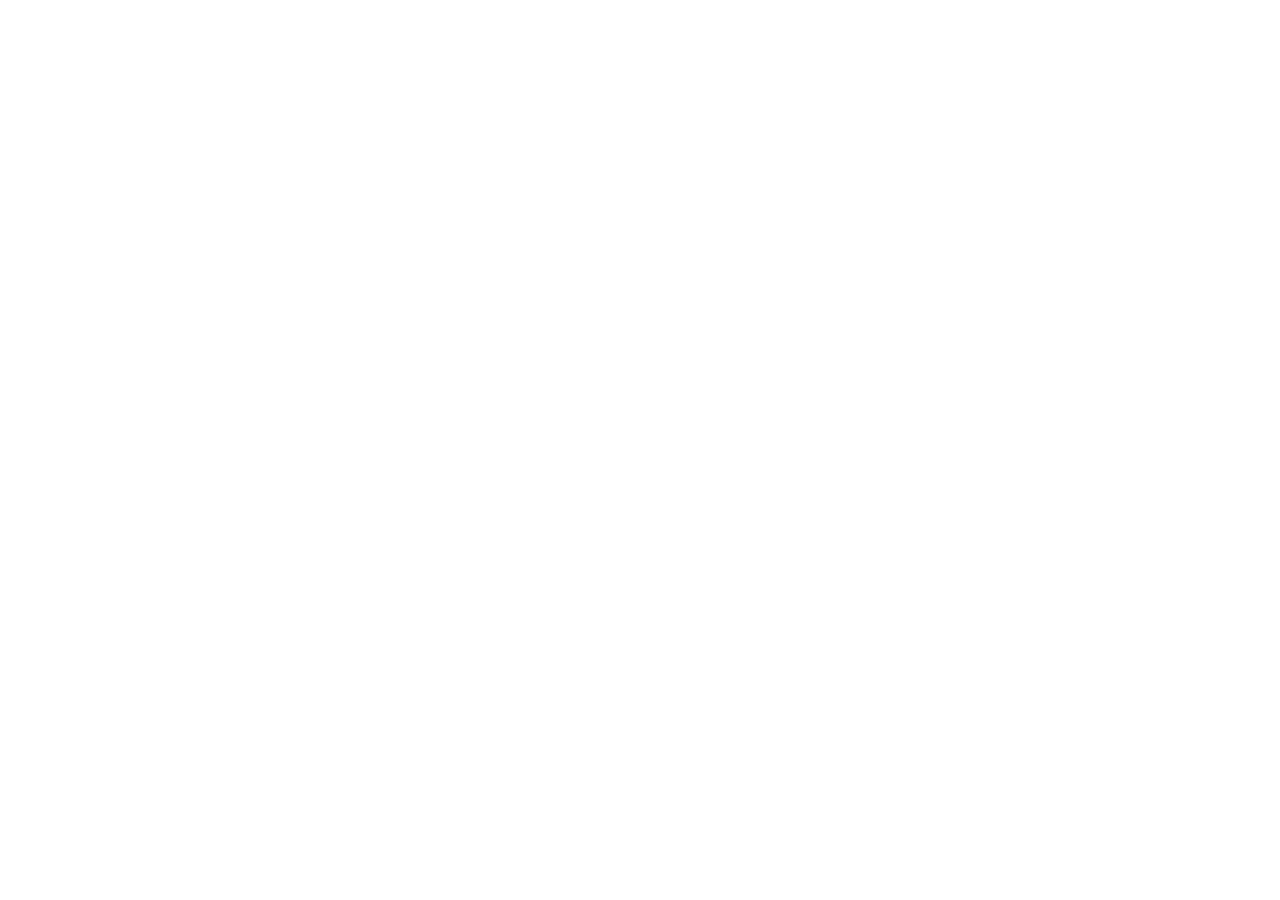
==== commit 86c42756: "namespace and prefix fixes" ====
--- a/docs/index.html
+++ b/docs/index.html
@@ -1,2071 +1,14 @@
 <!DOCTYPE html>
-<html>
+<html lang="en">
 <head>
-<meta http-equiv="content-type" content="text/html; charset=UTF-8" />
-<link rel="stylesheet" href="resources/primer.css" media="screen"/>
-<link rel="stylesheet" href="resources/rec.css" media="screen"/>
-<link rel="stylesheet" href="resources/extra.css" media="screen"/>
-<link rel="stylesheet" href="resources/owl.css" media="screen"/>
-<link rel="stylesheet" href="resources/dark.css" media="(prefers-color-scheme: dark)"/>
-<link rel="stylesheet" href="resources/light.css" media="(prefers-color-scheme: light)"/>
-<link rel="stylesheet" href="resources/slider.css" media="screen"/>
-<meta name="color-scheme" content="dark light">
-<script type="module" src="resources/dark-mode-toggle.mjs"></script><div class="darkmode">
-	<dark-mode-toggle class="slider"></dark-mode-toggle>
-</div>
- <title>CurriculumKG Ontology</title>
-
-
-<!-- SCHEMA.ORG METADATA -->
-<script type="application/ld+json">{"@context":"https://schema.org","@type":"TechArticle","url":"https://edugate.cs.wright.edu/lod/ontology","image":"http://vowl.visualdataweb.org/webvowl/#iri=https://edugate.cs.wright.edu/lod/ontology","name":"CurriculumKG Ontology", "headline":"Educational, learning, and training materials are widely distributed across platforms and formats, which makes them hard to discover, reuse, and connect;CurriculumKG Ontology provides an OWL 2 DL schema and materialized knowledge graph to interlink these resources, structure curricula, and support persona-aware, explainable learning pathways.", "dateReleased":"2025-06-06", "dateModified":"2025-06-06", "version":"1", "license":"https://creativecommons.org/licenses/by-sa/4.0/", "codeRepository":"https://github.com/kastle-lab/curriculum-kg", "author":[{"@type":"Person","name":"Antrea Christou"},{"@type":"Person","name":"Chris Davis Jaldi"},{"@type":"Person","name":"Cogan Shimizu"},{"@type":"Person","name":"Joseph Zalewski"},{"@type":"Person","name":"Pascal Hitzler"},{"@type":"Person","name":"Hande Küçük McGinty "}], "contributor":[{"@type":"Person","name":"Antrea Christou"},{"@type":"Person","name":"Chris Davis Jaldi"},{"@type":"Person","name":"Cogan Shimizu"},{"@type":"Person","name":" Joseph Zalewski"},{"@type":"Person","name":"Pascal Hitzler"},{"@type":"Person","name":"Hande Küçük McGinty"},{"@type":"Person","name":"Alexis Ellis"}]}</script>
-
-<script src="resources/jquery.js"></script> 
-<script src="resources/marked.min.js"></script> 
-    <script> 
-function loadHash() {
-  jQuery(".markdown").each(function(el){jQuery(this).after(marked.parse(jQuery(this).text())).remove()});
-	var hash = location.hash;
-	if($(hash).offset()!=null){
-	  $('html, body').animate({scrollTop: $(hash).offset().top}, 0);
-}
-	loadTOC();
-}
-function loadTOC(){
-	//process toc dynamically
-	  var t='<h2>Table of contents</h2><ul>';i = 1;j=0;
-	  jQuery(".list").each(function(){
-		if(jQuery(this).is('h2')){
-			if(j>0){
-				t+='</ul>';
-				j=0;
-			}
-			t+= '<li>'+i+'. <a href=#'+ jQuery(this).attr('id')+'>'+ jQuery(this).ignore("span").text()+'</a></li>';
-			i++;
-		}
-		if(jQuery(this).is('h3')){
-			if(j==0){
-				t+='<ul>';
-			}
-			j++;
-			t+= '<li>'+(i-1)+'.'+j+'. '+'<a href=#'+ jQuery(this).attr('id')+'>'+ jQuery(this).ignore("span").text()+'</a></li>';
-		}
-	  });
-	  t+='</ul>';
-	  $("#toc").html(t); 
-}
-$(function(){
-    loadHash();
-}); $.fn.ignore = function(sel){
-        return this.clone().find(sel||">*").remove().end();
- }; 
-   </script> 
-  </head> 
-
+    <meta charset="UTF-8">
+    <meta name="viewport" content="width=device-width, initial-scale=1.0">
+    <title>Page Redirecting...</title>
+    
+    <!-- The line below handles the redirect -->
+    <meta http-equiv="refresh" content="0; url=index-en.html">
+</head>
 <body>
-<div class="container">
-<div class="head">
-<div style="float:right">language <a href="index-en.html"><b>en</b></a> </div>
-<h1>CurriculumKG Ontology</h1>
-<h2>Release: 2025-06-06</h2>
-
-
-<dl>
-<dt>Modified on: 2025-06-06</dt>
-<dt>This version:</dt>
-<dd><a href="null">null</a></dd>
-<dt>Latest version:</dt>
-<dd><a href="https://edugate.cs.wright.edu/lod/ontology">https://edugate.cs.wright.edu/lod/ontology</a></dd>
-<dt>Revision:</dt>
-<dd>1</dd>
-<dt>Issued on:</dt>
-<dd>Date issued</dd>
-<dt>Authors:</dt>
-<dd>Antrea Christou, <a href="https://www.wright.edu/">Wright State University, USA</a><a href="mailto:christou.2@wright.edu">&#9993;</a></dd><dd>Chris Davis Jaldi, <a href="https://www.wright.edu/">Wright State University, USA</a><a href="mailto:jaldi.2@wright.edu">&#9993;</a></dd><dd>Cogan Shimizu, <a href="https://www.wright.edu/">Wright State University, USA</a><a href="mailto:cogan.shimizu@wright.edu">&#9993;</a></dd><dd>Joseph Zalewski, <a href="https://www.k-state.edu/">Kansas State University, USA</a><a href="mailto:jzalewski@ksu.edu">&#9993;</a></dd><dd>Pascal Hitzler, <a href="https://www.k-state.edu/">Kansas State University, USA</a><a href="mailto:hitzler@ksu.edu">&#9993;</a></dd><dd>Hande Küçük McGinty , <a href="https://www.k-state.edu/">Kansas State University, USA</a><a href="mailto:hande@ksu.edu">&#9993;</a></dd>
-
-<dt>Contributors:</dt>
-<dd>Antrea Christou, <a href="https://www.wright.edu/">Wright State University, USA</a><a href="mailto:christou.2@wright.edu">&#9993;</a></dd><dd>Chris Davis Jaldi, <a href="https://www.wright.edu/">Wright State University, USA</a><a href="mailto:jaldi.2@wright.edu">&#9993;</a></dd><dd>Cogan Shimizu, <a href="https://www.wright.edu/">Wright State University, USA</a><a href="mailto:cogan.shimizu@wright.edu">&#9993;</a></dd><dd> Joseph Zalewski, <a href="https://www.k-state.edu/">Kansas State University, USA</a><a href="mailto:jzalewski@ksu.edu">&#9993;</a></dd><dd>Pascal Hitzler, <a href="https://www.k-state.edu/">Kansas State University, USA</a><a href="mailto:hitzler@ksu.edu">&#9993;</a></dd><dd>Hande Küçük McGinty, <a href="https://www.k-state.edu/">Kansas State University, USA</a><a href="mailto:hande@ksu.edu">&#9993;</a></dd><dd>Alexis Ellis, <a href="https://www.wright.edu/">Wright State University, USA</a><a href="mailto:ellis.177@wright.edu">&#9993;</a></dd>
-
-<dt>Source:</dt>
-<dd><a href="https://github.com/kastle-lab/curriculum-kg">https://github.com/kastle-lab/curriculum-kg</a></dd>
-
-<dt>See also:</dt>
-<dd><a href="https://arxiv.org/abs/2506.05751">https://arxiv.org/abs/2506.05751</a></dd>
-
-<dt>Funder:</dt>
-<dd><a href="National Science Foundation (NSF)">National Science Foundation (NSF)</a></dd>
-
-<dt>Funding:</dt>
-<dd><a href="National Science Foundation award #2333532 "Proto-OKN Theme 3: An Education Gateway for the Proto-OKN (EduGate)"">National Science Foundation award #2333532 "Proto-OKN Theme 3: An Education Gateway for the Proto-OKN (EduGate)"</a></dd>
-
-<dt>Download serialization:</dt><dd><span><a href="ontology.jsonld" target="_blank"><img src="https://img.shields.io/badge/Format-JSON_LD-blue.svg" alt="JSON-LD" /></a> </span><span><a href="ontology.owl" target="_blank"><img src="https://img.shields.io/badge/Format-RDF/XML-blue.svg" alt="RDF/XML" /></a> </span><span><a href="ontology.nt" target="_blank"><img src="https://img.shields.io/badge/Format-N_Triples-blue.svg" alt="N-Triples" /></a> </span><span><a href="ontology.ttl" target="_blank"><img src="https://img.shields.io/badge/Format-TTL-blue.svg" alt="TTL" /></a> </span></dd><dt>License:</dt><dd><a href="https://creativecommons.org/licenses/by-sa/4.0/" target="_blank"><img src="https://img.shields.io/badge/License-Creative%20Commons%20Attribution_ShareAlike%204.0%20International-blue.svg" alt="https://creativecommons.org/licenses/by-sa/4.0/" /></a>
-<a href="https://creativecommons.org/licenses/by-sa/4.0/" rel="license" target="_blank">
-<img src="https://licensebuttons.net/l/by-sa/4.0/88x31.png" style="border-width:0" alt="License" />
-</a>
-<br/></dd><dt>Visualization:</dt><dd><a href="webvowl/index.html#" target="_blank"><img src="https://img.shields.io/badge/Visualize_with-WebVowl-blue.svg" alt="Visualize with WebVowl" /></a></dd>
-<dt>Evaluation:</dt><dd><a href="OOPSevaluation/oopsEval.html#" target="_blank"><img src="https://img.shields.io/badge/Evaluate_with-OOPS! (OntOlogy Pitfall Scanner!)-blue.svg" alt="Evaluate with OOPS!" /></a></dd><dt>Cite as:</dt>
-<dd>Christou, A., Jaldi, C. D., Zalewski, J., Küçük McGinty, H., Hitzler, P., & Shimizu, C. (2025). An Ontology for Representing Curriculum and Learning Material.</dd>
-<dt>Vocabulary maintained at:</dt>
-<dd><a href="https://github.com/kastle-lab/curriculum-kg">https://github.com/kastle-lab/curriculum-kg</a></dd>
-</dl>
-
-<a href="provenance/provenance-en.html" target="_blank">Provenance of this page</a><hr/>
-</div>
-<div class="status">
-<div>
-<span>Ontology Specification</span>
-</div>
-</div>     <div id="abstract"><h1>Abstract</h1>
-<p>
-  The CurriculumKG (CurrKG) Ontology is an OWL 2 DL–based formal model for representing curricula, learning materials, learning paths, personas, topics and multimodal educational resources. It provides a structured, interoperable schema that supports dense interlinking of educational, learning and training (ELT) materials dispersed across platforms, formats and organizations.
-</p>
-
-<p>
-  Designed using Modular Ontology Modeling (MOMo) and instantiated with Ontology Design Patterns (ODPs) such as <em>AgentRole</em> and <em>Sequence</em>, the ontology enables persona-specific learning pathways, semantic topic hierarchies, media associations, authorship modeling and curriculum organization.
-</p>
-
-<p>
-  The ontology serves as the schema for the Curriculum Knowledge Graph (CurrKG), which has been materialized for real-world educational datasets and validated through competency questions. CurrKG aims to support explainable, personalized neurosymbolic pedagogical systems, retrieval-augmented learning experiences and integration within the broader Prototype Open Knowledge Network (Proto-OKN) ecosystem.
-</p>
-</div>
-
-<!--INTRODUCTION SECTION-->
-    <div id="introduction"><h1>Introduction</h1>
-<p>
-  Across the modern web, ELT materials are scattered across platforms, formats and mediums—from MOOCs, workshops, and conference tutorials to articles, 
-  videos, textbooks and curated community resources. This fragmentation creates barriers to discovery, reuse, contextualization, and personalized learning. KGs, with their graph-structured representation of concepts, relations and metadata, offer a natural solution for integrating heterogeneous learning materials and connecting them into meaningful pathways.
-</p>
-
-<p>
-  The CurrKG Ontology provides a foundational schema for representing curricula and the relationships among their constituent modules, topics, media, events, personas and learning sequences. It structures curricula as collections of modules, each linked to topics, difficulty levels, categories and associated multimedia resources. Learning paths tailored for specific personas are modeled as ordered sequences of learning steps that reference modules and encode prerequisite or curated orderings.
-</p>
-
-<p>
-  The ontology is designed to support explainable, agentic learning systems to query the structured KG using SPARQL to identify relevant materials, adapt paths to user personas and justify recommendations. As part of the Proto-OKN Education Gateway (EduGate), CurrKG contributes to a scalable, standards-based infrastructure for open, interoperable educational knowledge.
-</p></div>
-  
-
-<!--OVERVIEW SECTION-->
-    <div id="overview"><h1>Overview</h1>
-<h2>Curriculum</h2>
-  <p>
-    A Curriculum is the top-level organizing structure that has a title and must include at least one Module. Curricula serve as containers for Modules and provide context for LearningPaths.
-  </p>
-
-  <h2>Persona</h2>
-  <p>
-    Models learner types and roles using the AgentRole pattern. A Persona represents an abstract learner profile (e.g., Developer, Enthusiast, Executive) with a defined Profession and PersonaType. Each Persona determines exactly one LearningPath and can be assumed by a Person.
-  </p>
-
-  <h2>Learning Path</h2>
-  <p>
-    Models curated or persona-specific sequences of learning steps, using the Sequence design pattern. A LearningPath is scoped by a Curriculum and consists of LearningSteps connected via <code>hasNextLearningStep</code> and <code>hasPreviousLearningStep</code>. A <code>FirstLearningStep</code> and <code>LastLearningStep</code> denote boundaries.
-  </p>
-
-  <h2>Module</h2>
-  <p>Represents a pedagogical unit within a curriculum. Each Module must:</p>
-  <ul>
-    <li>have a title</li>
-    <li>cover one or more Topics</li>
-    <li>have a difficulty Level</li>
-    <li>belong to a Category (Survey, Foundations, Methodologies, Standards)</li>
-    <li>reference zero or more Media resources</li>
-  </ul>
-  <p>
-    Modules correspond to substantial instructional components such as &quot;What Is an Ontology?&quot;, &quot;RDF Basics&quot; or &quot;SPARQL Querying&quot;.
-  </p>
-
-  <h2>Topic</h2>
-  <p>
-    Topics are represented as vocabulary terms with hierarchical semantic relationships (<code>broaderThan</code> / <code>narrowerThan</code>). Topics help specify conceptual coverage and support hierarchical navigation (e.g., &quot;RDF&quot; -> &quot;Linked Data&quot; -> &quot;Semantic Web&quot;).
-  </p>
-
-  <h2>Media and Events</h2>
-  <p>
-    Media types include Articles, Videos, Podcasts, Presentations, and Transcripts. Each Media item has metadata such as author, title, language, and source link.
-  </p>
-
-  <h2>Events</h2>
-  <p>
-    Events (e.g., workshops, tutorials) are represented as learning activities that may contain sub-events and provide Media.
-  </p>
-
-  <p>
-    The ontology is serialized in OWL and annotated using OPLa to expose its modular structure. It is intended to serve as a reusable and extensible framework for modeling educational materials across domains.
-  </p>
-</div>
-  
-
-<!--DESCRIPTION SECTION-->
-    <div id="description"><h1>Description</h1>
-<p>
-  The CurrKG Ontology provides a comprehensive schema for representing the structure, metadata and semantic relationships behind educational materials and curricula. At its core, the ontology models a <strong>Curriculum</strong> as a collection of <strong>Modules</strong>, each of which covers topics, belongs to a category, has a difficulty level and references one or more media resources. This supports fine-grained representation of content across modalities.
-</p>
-
-<p>
-  A key innovation in this modeling is persona-driven learning. <strong>Personas</strong> represent target audiences (e.g., Developer, Executive) and determine <strong>LearningPaths</strong> tailored to their background and goals. LearningPaths consist of sequenced <strong>LearningSteps</strong> that reference Modules, enabling ordering constraints, prerequisite modeling and detailed instructional design.
-</p>
-
-<p>
-  <strong>Topics</strong> form a semantic hierarchy enabling complex learning queries such as prerequisite discovery, content clustering and domain exploration. <strong>Media</strong> models capture multimodal resources and link them to Modules and Events.
-</p>
-
-<p>
-  The ontology leverages formal OWL 2 DL semantics to enable automated reasoning and support integrity constraints, such as exact cardinalities on persona attributes or uniqueness constraints on learning step ordering. The materialization pipeline uses RDFLib to generate instance data from CSV-based educational datasets, creating a fully instantiated CurrKG suitable for SPARQL querying.
-</p>
-
-<p>
-  The ontology has been validated through competency questions representing ontology needs, including retrieving persona-specific learning paths, identifying heavily referenced media, determining topic coverage and assessing module distribution across categories. These queries demonstrate the ontology’s expressiveness, completeness, and practical utility.
-</p></div>
-
-<div id="toc"></div> 
-   
-
-<!--CROSSREF SECTION-->
-   <div id="crossref"><h2 id="crossreference" class="list">Cross-reference for CurriculumKG Ontology classes, object properties and data properties <span class="backlink"> back to <a href="#toc">ToC</a></span></h2>
-This section provides details for each class and property defined by CurriculumKG Ontology.
-<div xmlns:widoco="https://w3id.org/widoco/vocab#" xmlns:xsi="http://www.w3.org/2001/XMLSchema-instance" id="classes">
- <h3 id="classes-headline" class="list">Classes</h3>
- <ul class="hlist">
-  <li><a href="#/currKG/Article" title="https://edugate.cs.wright.edu/lod/ontology/currKG/Article">Article</a></li>
-  <li><a href="#/currKG/Audience" title="https://edugate.cs.wright.edu/lod/ontology/currKG/Audience">Audience</a></li>
-  <li><a href="#/currKG/Author" title="https://edugate.cs.wright.edu/lod/ontology/currKG/Author">Author</a></li>
-  <li><a href="#/currKG/Category" title="https://edugate.cs.wright.edu/lod/ontology/currKG/Category">Category</a></li>
-  <li><a href="#/currKG/Curriculum" title="https://edugate.cs.wright.edu/lod/ontology/currKG/Curriculum">Curriculum</a></li>
-  <li><a href="#/currKG/Event" title="https://edugate.cs.wright.edu/lod/ontology/currKG/Event">Event</a></li>
-  <li><a href="#/currKG/FirstLearningStep" title="https://edugate.cs.wright.edu/lod/ontology/currKG/FirstLearningStep">First Learning Step</a></li>
-  <li><a href="#/currKG/Foundations" title="https://edugate.cs.wright.edu/lod/ontology/currKG/Foundations">Foundations</a></li>
-  <li><a href="#/currKG/Language" title="https://edugate.cs.wright.edu/lod/ontology/currKG/Language">Language</a></li>
-  <li><a href="#/currKG/LastLearningStep" title="https://edugate.cs.wright.edu/lod/ontology/currKG/LastLearningStep">Last Learning Step</a></li>
-  <li><a href="#/currKG/LearningPath" title="https://edugate.cs.wright.edu/lod/ontology/currKG/LearningPath">Learning Path</a></li>
-  <li><a href="#/currKG/LearningStep" title="https://edugate.cs.wright.edu/lod/ontology/currKG/LearningStep">Learning Step</a></li>
-  <li><a href="#/currKG/Level" title="https://edugate.cs.wright.edu/lod/ontology/currKG/Level">Level</a></li>
-  <li><a href="#/currKG/Media" title="https://edugate.cs.wright.edu/lod/ontology/currKG/Media">Media</a></li>
-  <li><a href="#/currKG/Module" title="https://edugate.cs.wright.edu/lod/ontology/currKG/Module">Module</a></li>
-  <li><a href="#/currKG/Person" title="https://edugate.cs.wright.edu/lod/ontology/currKG/Person">Person</a></li>
-  <li><a href="#/currKG/Persona" title="https://edugate.cs.wright.edu/lod/ontology/currKG/Persona">Persona</a></li>
-  <li><a href="#/currKG/PersonaType" title="https://edugate.cs.wright.edu/lod/ontology/currKG/PersonaType">Persona Type</a></li>
-  <li><a href="#/currKG/Podcast" title="https://edugate.cs.wright.edu/lod/ontology/currKG/Podcast">Podcast</a></li>
-  <li><a href="#/currKG/Presentation" title="https://edugate.cs.wright.edu/lod/ontology/currKG/Presentation">Presentation</a></li>
-  <li><a href="#/currKG/Profession" title="https://edugate.cs.wright.edu/lod/ontology/currKG/Profession">Profession</a></li>
-  <li><a href="#/currKG/Standards" title="https://edugate.cs.wright.edu/lod/ontology/currKG/Standards">Standards</a></li>
-  <li><a href="#/currKG/Topic" title="https://edugate.cs.wright.edu/lod/ontology/currKG/Topic">Topic</a></li>
-  <li><a href="#/currKG/Transcript" title="https://edugate.cs.wright.edu/lod/ontology/currKG/Transcript">Transcript</a></li>
-  <li><a href="#/currKG/Tutorial" title="https://edugate.cs.wright.edu/lod/ontology/currKG/Tutorial">Tutorial</a></li>
-  <li><a href="#/currKG/Video" title="https://edugate.cs.wright.edu/lod/ontology/currKG/Video">Video</a></li>
-  <li><a href="#/currKG/Workshop" title="https://edugate.cs.wright.edu/lod/ontology/currKG/Workshop">Workshop</a></li>
- </ul>
- <div class="entity" id="/currKG/Article">
-  <h3>Article<sup class="type-c" title="class">c</sup> <span class="backlink"> back to <a href="#toc">ToC</a> or <a href="#classes">Class ToC</a> </span></h3>
-  <p><strong>IRI:</strong> https://edugate.cs.wright.edu/lod/ontology/currKG/Article</p>
-  <div class="comment">
-   <span class="markdown">Represents an Article is a written media resource, typed as a sub-class.</span>
-  </div>
-  <dl class="description">
-   <dt>
-    has super-classes
-   </dt>
-   <dd>
-    <a href="#/currKG/Media" title="https://edugate.cs.wright.edu/lod/ontology/currKG/Media">Media</a> <sup class="type-c" title="class">c</sup>
-   </dd>
-  </dl>
- </div>
- <div class="entity" id="/currKG/Audience">
-  <h3>Audience<sup class="type-c" title="class">c</sup> <span class="backlink"> back to <a href="#toc">ToC</a> or <a href="#classes">Class ToC</a> </span></h3>
-  <p><strong>IRI:</strong> https://edugate.cs.wright.edu/lod/ontology/currKG/Audience</p>
-  <div class="comment">
-   <span class="markdown">Represents audience as a controlled vocabulary that is used to indicate intended audience for a media resource.</span>
-  </div>
-  <dl class="description">
-   <dt>
-    is in range of
-   </dt>
-   <dd>
-    <a href="#/currKG/hasRecomended" title="https://edugate.cs.wright.edu/lod/ontology/currKG/hasRecomended">has recommended audience</a> <sup class="type-op" title="object property">op</sup>
-   </dd>
-  </dl>
- </div>
- <div class="entity" id="/currKG/Author">
-  <h3>Author<sup class="type-c" title="class">c</sup> <span class="backlink"> back to <a href="#toc">ToC</a> or <a href="#classes">Class ToC</a> </span></h3>
-  <p><strong>IRI:</strong> https://edugate.cs.wright.edu/lod/ontology/currKG/Author</p>
-  <div class="comment">
-   <span class="markdown">Represents an author that is a person who creates or is credited for media resources.</span>
-  </div>
-  <dl class="description">
-   <dt>
-    has super-classes
-   </dt>
-   <dd></dd>
-   <dt>
-    is in domain of
-   </dt>
-   <dd>
-    <a href="#/currKG/hasName" title="https://edugate.cs.wright.edu/lod/ontology/currKG/hasName">has name</a> <sup class="type-dp" title="data property">dp</sup>
-   </dd>
-   <dt>
-    is in range of
-   </dt>
-   <dd>
-    <a href="#/currKG/assumesAuthorship" title="https://edugate.cs.wright.edu/lod/ontology/currKG/assumesAuthorship">assumes authorship</a> <sup class="type-op" title="object property">op</sup>, <a href="#/currKG/hasAuthor" title="https://edugate.cs.wright.edu/lod/ontology/currKG/hasAuthor">has author</a> <sup class="type-op" title="object property">op</sup>
-   </dd>
-  </dl>
- </div>
- <div class="entity" id="/currKG/Category">
-  <h3>Category<sup class="type-c" title="class">c</sup> <span class="backlink"> back to <a href="#toc">ToC</a> or <a href="#classes">Class ToC</a> </span></h3>
-  <p><strong>IRI:</strong> https://edugate.cs.wright.edu/lod/ontology/currKG/Category</p>
-  <div class="comment">
-   <span class="markdown">Represents a category is a high-level grouping used to organize modules (e.g., foundations, survey, methodology, standards).</span>
-  </div>
-  <dl class="description">
-   <dt>
-    has super-classes
-   </dt>
-   <dd></dd>
-   <dt>
-    has sub-classes
-   </dt>
-   <dd>
-    <a href="#/currKG/Foundations" title="https://edugate.cs.wright.edu/lod/ontology/currKG/Foundations">Foundations</a> <sup class="type-c" title="class">c</sup>, <a href="#/currKG/Standards" title="https://edugate.cs.wright.edu/lod/ontology/currKG/Standards">Standards</a> <sup class="type-c" title="class">c</sup>
-   </dd>
-   <dt>
-    is in range of
-   </dt>
-   <dd>
-    <a href="#/currKG/belongTo" title="https://edugate.cs.wright.edu/lod/ontology/currKG/belongTo">belongs to</a> <sup class="type-op" title="object property">op</sup>
-   </dd>
-  </dl>
- </div>
- <div class="entity" id="/currKG/Curriculum">
-  <h3>Curriculum<sup class="type-c" title="class">c</sup> <span class="backlink"> back to <a href="#toc">ToC</a> or <a href="#classes">Class ToC</a> </span></h3>
-  <p><strong>IRI:</strong> https://edugate.cs.wright.edu/lod/ontology/currKG/Curriculum</p>
-  <div class="comment">
-   <span class="markdown">Represents a Curriculum as a curated course of study that groups modules into a coherent educational offering.</span>
-  </div>
-  <dl class="description">
-   <dt>
-    has super-classes
-   </dt>
-   <dd></dd>
-   <dt>
-    is in domain of
-   </dt>
-   <dd>
-    <a href="#/currKG/hasModule" title="https://edugate.cs.wright.edu/lod/ontology/currKG/hasModule">has module</a> <sup class="type-op" title="object property">op</sup>, <a href="#/currKG/hasTitle" title="https://edugate.cs.wright.edu/lod/ontology/currKG/hasTitle">has title</a> <sup class="type-dp" title="data property">dp</sup>
-   </dd>
-   <dt>
-    is in range of
-   </dt>
-   <dd>
-    <a href="#/currKG/scopedBy" title="https://edugate.cs.wright.edu/lod/ontology/currKG/scopedBy">scoped by</a> <sup class="type-op" title="object property">op</sup>
-   </dd>
-  </dl>
- </div>
- <div class="entity" id="/currKG/Event">
-  <h3>Event<sup class="type-c" title="class">c</sup> <span class="backlink"> back to <a href="#toc">ToC</a> or <a href="#classes">Class ToC</a> </span></h3>
-  <p><strong>IRI:</strong> https://edugate.cs.wright.edu/lod/ontology/currKG/Event</p>
-  <div class="comment">
-   <span class="markdown">Represents an event as a structured learning activity (e.g., workshop, tutorial, presentation) that can provide media and have sub-events.</span>
-  </div>
-  <dl class="description">
-   <dt>
-    has super-classes
-   </dt>
-   <dd></dd>
-   <dt>
-    has sub-classes
-   </dt>
-   <dd>
-    <a href="#/currKG/Presentation" title="https://edugate.cs.wright.edu/lod/ontology/currKG/Presentation">Presentation</a> <sup class="type-c" title="class">c</sup>, <a href="#/currKG/Tutorial" title="https://edugate.cs.wright.edu/lod/ontology/currKG/Tutorial">Tutorial</a> <sup class="type-c" title="class">c</sup>, <a href="#/currKG/Workshop" title="https://edugate.cs.wright.edu/lod/ontology/currKG/Workshop">Workshop</a> <sup class="type-c" title="class">c</sup>
-   </dd>
-   <dt>
-    is in domain of
-   </dt>
-   <dd>
-    <a href="#/currKG/asString" title="https://edugate.cs.wright.edu/lod/ontology/currKG/asString">as string</a> <sup class="type-dp" title="data property">dp</sup>, <a href="#/currKG/hasSubEvent" title="https://edugate.cs.wright.edu/lod/ontology/currKG/hasSubEvent">has sub-event</a> <sup class="type-op" title="object property">op</sup>, <a href="#/currKG/provides" title="https://edugate.cs.wright.edu/lod/ontology/currKG/provides">provides</a> <sup class="type-op" title="object property">op</sup>
-   </dd>
-   <dt>
-    is in range of
-   </dt>
-   <dd>
-    <a href="#/currKG/hasSubEvent" title="https://edugate.cs.wright.edu/lod/ontology/currKG/hasSubEvent">has sub-event</a> <sup class="type-op" title="object property">op</sup>
-   </dd>
-  </dl>
- </div>
- <div class="entity" id="/currKG/FirstLearningStep">
-  <h3>First Learning Step<sup class="type-c" title="class">c</sup> <span class="backlink"> back to <a href="#toc">ToC</a> or <a href="#classes">Class ToC</a> </span></h3>
-  <p><strong>IRI:</strong> https://edugate.cs.wright.edu/lod/ontology/currKG/FirstLearningStep</p>
-  <div class="comment">
-   <span class="markdown">Represents a First Learning Step that marks the starting step of a learning path.</span>
-  </div>
-  <dl class="description">
-   <dt>
-    has super-classes
-   </dt>
-   <dd>
-    <a href="#/currKG/LearningStep" title="https://edugate.cs.wright.edu/lod/ontology/currKG/LearningStep">Learning Step</a> <sup class="type-c" title="class">c</sup>
-   </dd>
-  </dl>
- </div>
- <div class="entity" id="/currKG/Foundations">
-  <h3>Foundations<sup class="type-c" title="class">c</sup> <span class="backlink"> back to <a href="#toc">ToC</a> or <a href="#classes">Class ToC</a> </span></h3>
-  <p><strong>IRI:</strong> https://edugate.cs.wright.edu/lod/ontology/currKG/Foundations</p>
-  <div class="comment">
-   <span class="markdown">Represents Foundations as a category subclass for modules covering fundamental concepts and principles.</span>
-  </div>
-  <dl class="description">
-   <dt>
-    has super-classes
-   </dt>
-   <dd>
-    <a href="#/currKG/Category" title="https://edugate.cs.wright.edu/lod/ontology/currKG/Category">Category</a> <sup class="type-c" title="class">c</sup>
-   </dd>
-  </dl>
- </div>
- <div class="entity" id="/currKG/Language">
-  <h3>Language<sup class="type-c" title="class">c</sup> <span class="backlink"> back to <a href="#toc">ToC</a> or <a href="#classes">Class ToC</a> </span></h3>
-  <p><strong>IRI:</strong> https://edugate.cs.wright.edu/lod/ontology/currKG/Language</p>
-  <div class="comment">
-   <span class="markdown">Represents a Language indicating the language of a media resource.</span>
-  </div>
-  <dl class="description">
-   <dt>
-    is in range of
-   </dt>
-   <dd>
-    <a href="#/currKG/hasLanguage" title="https://edugate.cs.wright.edu/lod/ontology/currKG/hasLanguage">has language</a> <sup class="type-op" title="object property">op</sup>
-   </dd>
-  </dl>
- </div>
- <div class="entity" id="/currKG/LastLearningStep">
-  <h3>Last Learning Step<sup class="type-c" title="class">c</sup> <span class="backlink"> back to <a href="#toc">ToC</a> or <a href="#classes">Class ToC</a> </span></h3>
-  <p><strong>IRI:</strong> https://edugate.cs.wright.edu/lod/ontology/currKG/LastLearningStep</p>
-  <div class="comment">
-   <span class="markdown">Represents a Last Learning Step that marks the ending step of a learning path.</span>
-  </div>
-  <dl class="description">
-   <dt>
-    has super-classes
-   </dt>
-   <dd>
-    <a href="#/currKG/LearningStep" title="https://edugate.cs.wright.edu/lod/ontology/currKG/LearningStep">Learning Step</a> <sup class="type-c" title="class">c</sup>
-   </dd>
-  </dl>
- </div>
- <div class="entity" id="/currKG/LearningPath">
-  <h3>Learning Path<sup class="type-c" title="class">c</sup> <span class="backlink"> back to <a href="#toc">ToC</a> or <a href="#classes">Class ToC</a> </span></h3>
-  <p><strong>IRI:</strong> https://edugate.cs.wright.edu/lod/ontology/currKG/LearningPath</p>
-  <div class="comment">
-   <span class="markdown">Represents a Learning Path as an ordered sequence of learning steps tailored to a persona and scoped by a curriculum.</span>
-  </div>
-  <dl class="description">
-   <dt>
-    has super-classes
-   </dt>
-   <dd></dd>
-   <dt>
-    is in domain of
-   </dt>
-   <dd>
-    <a href="#/currKG/asString" title="https://edugate.cs.wright.edu/lod/ontology/currKG/asString">as string</a> <sup class="type-dp" title="data property">dp</sup>, <a href="#/currKG/hasLearningStep" title="https://edugate.cs.wright.edu/lod/ontology/currKG/hasLearningStep">has learning step</a> <sup class="type-op" title="object property">op</sup>, <a href="#/currKG/scopedBy" title="https://edugate.cs.wright.edu/lod/ontology/currKG/scopedBy">scoped by</a> <sup class="type-op" title="object property">op</sup>
-   </dd>
-   <dt>
-    is in range of
-   </dt>
-   <dd>
-    <a href="#/currKG/determines" title="https://edugate.cs.wright.edu/lod/ontology/currKG/determines">determines</a> <sup class="type-op" title="object property">op</sup>
-   </dd>
-  </dl>
- </div>
- <div class="entity" id="/currKG/LearningStep">
-  <h3>Learning Step<sup class="type-c" title="class">c</sup> <span class="backlink"> back to <a href="#toc">ToC</a> or <a href="#classes">Class ToC</a> </span></h3>
-  <p><strong>IRI:</strong> https://edugate.cs.wright.edu/lod/ontology/currKG/LearningStep</p>
-  <div class="comment">
-   <span class="markdown">Represents a Learning Step as an ordered step within a Learning Path that refers to exactly one module.</span>
-  </div>
-  <dl class="description">
-   <dt>
-    has super-classes
-   </dt>
-   <dd></dd>
-   <dt>
-    has sub-classes
-   </dt>
-   <dd>
-    <a href="#/currKG/FirstLearningStep" title="https://edugate.cs.wright.edu/lod/ontology/currKG/FirstLearningStep">First Learning Step</a> <sup class="type-c" title="class">c</sup>, <a href="#/currKG/LastLearningStep" title="https://edugate.cs.wright.edu/lod/ontology/currKG/LastLearningStep">Last Learning Step</a> <sup class="type-c" title="class">c</sup>
-   </dd>
-   <dt>
-    is in domain of
-   </dt>
-   <dd>
-    <a href="#/currKG/asString" title="https://edugate.cs.wright.edu/lod/ontology/currKG/asString">as string</a> <sup class="type-dp" title="data property">dp</sup>, <a href="#/currKG/hasNextLearningStep" title="https://edugate.cs.wright.edu/lod/ontology/currKG/hasNextLearningStep">has next learning step</a> <sup class="type-op" title="object property">op</sup>, <a href="#/currKG/hasPreviousLearningStep" title="https://edugate.cs.wright.edu/lod/ontology/currKG/hasPreviousLearningStep">has previous learning step</a> <sup class="type-op" title="object property">op</sup>, <a href="#/currKG/refersTo" title="https://edugate.cs.wright.edu/lod/ontology/currKG/refersTo">refers to</a> <sup class="type-op" title="object property">op</sup>
-   </dd>
-   <dt>
-    is in range of
-   </dt>
-   <dd>
-    <a href="#/currKG/hasLearningStep" title="https://edugate.cs.wright.edu/lod/ontology/currKG/hasLearningStep">has learning step</a> <sup class="type-op" title="object property">op</sup>, <a href="#/currKG/hasNextLearningStep" title="https://edugate.cs.wright.edu/lod/ontology/currKG/hasNextLearningStep">has next learning step</a> <sup class="type-op" title="object property">op</sup>, <a href="#/currKG/hasPreviousLearningStep" title="https://edugate.cs.wright.edu/lod/ontology/currKG/hasPreviousLearningStep">has previous learning step</a> <sup class="type-op" title="object property">op</sup>
-   </dd>
-  </dl>
- </div>
- <div class="entity" id="/currKG/Level">
-  <h3>Level<sup class="type-c" title="class">c</sup> <span class="backlink"> back to <a href="#toc">ToC</a> or <a href="#classes">Class ToC</a> </span></h3>
-  <p><strong>IRI:</strong> https://edugate.cs.wright.edu/lod/ontology/currKG/Level</p>
-  <div class="comment">
-   <span class="markdown">Represents Level as a controlled vocabulary indicating the difficulty of a module.</span>
-  </div>
-  <dl class="description">
-   <dt>
-    is in range of
-   </dt>
-   <dd>
-    <a href="#/currKG/hasLevel" title="https://edugate.cs.wright.edu/lod/ontology/currKG/hasLevel">has level</a> <sup class="type-op" title="object property">op</sup>
-   </dd>
-  </dl>
- </div>
- <div class="entity" id="/currKG/Media">
-  <h3>Media<sup class="type-c" title="class">c</sup> <span class="backlink"> back to <a href="#toc">ToC</a> or <a href="#classes">Class ToC</a> </span></h3>
-  <p><strong>IRI:</strong> https://edugate.cs.wright.edu/lod/ontology/currKG/Media</p>
-  <div class="comment">
-   <span class="markdown">Represents a Media that is a learning resource (e.g., article, video, podcast, transcript) and can be referenced by modules or provided by events.</span>
-  </div>
-  <dl class="description">
-   <dt>
-    has super-classes
-   </dt>
-   <dd></dd>
-   <dt>
-    has sub-classes
-   </dt>
-   <dd>
-    <a href="#/currKG/Article" title="https://edugate.cs.wright.edu/lod/ontology/currKG/Article">Article</a> <sup class="type-c" title="class">c</sup>, <a href="#/currKG/Podcast" title="https://edugate.cs.wright.edu/lod/ontology/currKG/Podcast">Podcast</a> <sup class="type-c" title="class">c</sup>, <a href="#/currKG/Transcript" title="https://edugate.cs.wright.edu/lod/ontology/currKG/Transcript">Transcript</a> <sup class="type-c" title="class">c</sup>, <a href="#/currKG/Video" title="https://edugate.cs.wright.edu/lod/ontology/currKG/Video">Video</a> <sup class="type-c" title="class">c</sup>
-   </dd>
-   <dt>
-    is in domain of
-   </dt>
-   <dd>
-    <a href="#/currKG/coversTopic" title="https://edugate.cs.wright.edu/lod/ontology/currKG/coversTopic">covers topic</a> <sup class="type-op" title="object property">op</sup>, <a href="#/currKG/hasAuthor" title="https://edugate.cs.wright.edu/lod/ontology/currKG/hasAuthor">has author</a> <sup class="type-op" title="object property">op</sup>, <a href="#/currKG/hasLanguage" title="https://edugate.cs.wright.edu/lod/ontology/currKG/hasLanguage">has language</a> <sup class="type-op" title="object property">op</sup>, <a href="#/currKG/hasMediaSourceLink" title="https://edugate.cs.wright.edu/lod/ontology/currKG/hasMediaSourceLink">has media source link</a> <sup class="type-dp" title="data property">dp</sup>, <a href="#/currKG/hasRecomended" title="https://edugate.cs.wright.edu/lod/ontology/currKG/hasRecomended">has recommended audience</a> <sup class="type-op" title="object property">op</sup>, <a href="#/currKG/hasTitle" title="https://edugate.cs.wright.edu/lod/ontology/currKG/hasTitle">has title</a> <sup class="type-dp" title="data property">dp</sup>
-   </dd>
-   <dt>
-    is in range of
-   </dt>
-   <dd>
-    <a href="#/currKG/provides" title="https://edugate.cs.wright.edu/lod/ontology/currKG/provides">provides</a> <sup class="type-op" title="object property">op</sup>, <a href="#/currKG/references" title="https://edugate.cs.wright.edu/lod/ontology/currKG/references">references</a> <sup class="type-op" title="object property">op</sup>
-   </dd>
-  </dl>
- </div>
- <div class="entity" id="/currKG/Module">
-  <h3>Module<sup class="type-c" title="class">c</sup> <span class="backlink"> back to <a href="#toc">ToC</a> or <a href="#classes">Class ToC</a> </span></h3>
-  <p><strong>IRI:</strong> https://edugate.cs.wright.edu/lod/ontology/currKG/Module</p>
-  <div class="comment">
-   <span class="markdown">Represents Module as a unit of learning content that covers one or more topics and references supporting media.</span>
-  </div>
-  <dl class="description">
-   <dt>
-    has super-classes
-   </dt>
-   <dd></dd>
-   <dt>
-    is in domain of
-   </dt>
-   <dd>
-    <a href="#/currKG/belongTo" title="https://edugate.cs.wright.edu/lod/ontology/currKG/belongTo">belongs to</a> <sup class="type-op" title="object property">op</sup>, <a href="#/currKG/coversTopic" title="https://edugate.cs.wright.edu/lod/ontology/currKG/coversTopic">covers topic</a> <sup class="type-op" title="object property">op</sup>, <a href="#/currKG/hasLevel" title="https://edugate.cs.wright.edu/lod/ontology/currKG/hasLevel">has level</a> <sup class="type-op" title="object property">op</sup>, <a href="#/currKG/hasTitle" title="https://edugate.cs.wright.edu/lod/ontology/currKG/hasTitle">has title</a> <sup class="type-dp" title="data property">dp</sup>, <a href="#/currKG/references" title="https://edugate.cs.wright.edu/lod/ontology/currKG/references">references</a> <sup class="type-op" title="object property">op</sup>
-   </dd>
-   <dt>
-    is in range of
-   </dt>
-   <dd>
-    <a href="#/currKG/hasModule" title="https://edugate.cs.wright.edu/lod/ontology/currKG/hasModule">has module</a> <sup class="type-op" title="object property">op</sup>, <a href="#/currKG/refersTo" title="https://edugate.cs.wright.edu/lod/ontology/currKG/refersTo">refers to</a> <sup class="type-op" title="object property">op</sup>
-   </dd>
-  </dl>
- </div>
- <div class="entity" id="/currKG/Person">
-  <h3>Person<sup class="type-c" title="class">c</sup> <span class="backlink"> back to <a href="#toc">ToC</a> or <a href="#classes">Class ToC</a> </span></h3>
-  <p><strong>IRI:</strong> https://edugate.cs.wright.edu/lod/ontology/currKG/Person</p>
-  <div class="comment">
-   <span class="markdown">Represents Person is an Agent (from Agent Role pattern) who may assume roles such as persona or author.</span>
-  </div>
-  <dl class="description">
-   <dt>
-    has super-classes
-   </dt>
-   <dd></dd>
-   <dt>
-    is in domain of
-   </dt>
-   <dd>
-    <a href="#/currKG/assumesAuthorship" title="https://edugate.cs.wright.edu/lod/ontology/currKG/assumesAuthorship">assumes authorship</a> <sup class="type-op" title="object property">op</sup>, <a href="#/currKG/assumesPersona" title="https://edugate.cs.wright.edu/lod/ontology/currKG/assumesPersona">assumes persona</a> <sup class="type-op" title="object property">op</sup>
-   </dd>
-  </dl>
- </div>
- <div class="entity" id="/currKG/Persona">
-  <h3>Persona<sup class="type-c" title="class">c</sup> <span class="backlink"> back to <a href="#toc">ToC</a> or <a href="#classes">Class ToC</a> </span></h3>
-  <p><strong>IRI:</strong> https://edugate.cs.wright.edu/lod/ontology/currKG/Persona</p>
-  <div class="comment">
-   <span class="markdown">Represents Persona as an audience profile (role/background) used to tailor a learning path.e</span>
-  </div>
-  <dl class="description">
-   <dt>
-    has super-classes
-   </dt>
-   <dd></dd>
-   <dt>
-    is in domain of
-   </dt>
-   <dd>
-    <a href="#/currKG/asString" title="https://edugate.cs.wright.edu/lod/ontology/currKG/asString">as string</a> <sup class="type-dp" title="data property">dp</sup>, <a href="#/currKG/determines" title="https://edugate.cs.wright.edu/lod/ontology/currKG/determines">determines</a> <sup class="type-op" title="object property">op</sup>, <a href="#/currKG/hasProfession" title="https://edugate.cs.wright.edu/lod/ontology/currKG/hasProfession">has profession</a> <sup class="type-op" title="object property">op</sup>, <a href="#/currKG/hasType" title="https://edugate.cs.wright.edu/lod/ontology/currKG/hasType">has type</a> <sup class="type-op" title="object property">op</sup>
-   </dd>
-   <dt>
-    is in range of
-   </dt>
-   <dd>
-    <a href="#/currKG/assumesPersona" title="https://edugate.cs.wright.edu/lod/ontology/currKG/assumesPersona">assumes persona</a> <sup class="type-op" title="object property">op</sup>
-   </dd>
-   <dt>
-    has members
-   </dt>
-   <dd>
-    <a href="#https://edugate.cs.wright.edu/lod/resource/currKG/Cameron" title="https://edugate.cs.wright.edu/lod/resource/currKG/Cameron">Cameron</a> <sup class="type-ni" title="named individual">ni</sup>, <a href="#https://edugate.cs.wright.edu/lod/resource/currKG/Carla" title="https://edugate.cs.wright.edu/lod/resource/currKG/Carla">Carla</a> <sup class="type-ni" title="named individual">ni</sup>, <a href="#https://edugate.cs.wright.edu/lod/resource/currKG/Chris" title="https://edugate.cs.wright.edu/lod/resource/currKG/Chris">Chris</a> <sup class="type-ni" title="named individual">ni</sup>, <a href="#https://edugate.cs.wright.edu/lod/resource/currKG/Connie" title="https://edugate.cs.wright.edu/lod/resource/currKG/Connie">Connie</a> <sup class="type-ni" title="named individual">ni</sup>, <a href="#https://edugate.cs.wright.edu/lod/resource/currKG/Courtney" title="https://edugate.cs.wright.edu/lod/resource/currKG/Courtney">Courtney</a> <sup class="type-ni" title="named individual">ni</sup>, <a href="#https://edugate.cs.wright.edu/lod/resource/currKG/Darwin" title="https://edugate.cs.wright.edu/lod/resource/currKG/Darwin">Darwin</a> <sup class="type-ni" title="named individual">ni</sup>, <a href="#https://edugate.cs.wright.edu/lod/resource/currKG/Debbie" title="https://edugate.cs.wright.edu/lod/resource/currKG/Debbie">Debbie</a> <sup class="type-ni" title="named individual">ni</sup>, <a href="#https://edugate.cs.wright.edu/lod/resource/currKG/Edward" title="https://edugate.cs.wright.edu/lod/resource/currKG/Edward">Edward</a> <sup class="type-ni" title="named individual">ni</sup>, <a href="#https://edugate.cs.wright.edu/lod/resource/currKG/Elias" title="https://edugate.cs.wright.edu/lod/resource/currKG/Elias">Elias</a> <sup class="type-ni" title="named individual">ni</sup>, <a href="#https://edugate.cs.wright.edu/lod/resource/currKG/Ella" title="https://edugate.cs.wright.edu/lod/resource/currKG/Ella">Ella</a> <sup class="type-ni" title="named individual">ni</sup>, <a href="#https://edugate.cs.wright.edu/lod/resource/currKG/Ethan" title="https://edugate.cs.wright.edu/lod/resource/currKG/Ethan">Ethan</a> <sup class="type-ni" title="named individual">ni</sup>, <a href="#https://edugate.cs.wright.edu/lod/resource/currKG/Kai" title="https://edugate.cs.wright.edu/lod/resource/currKG/Kai">Kai</a> <sup class="type-ni" title="named individual">ni</sup>, <a href="#https://edugate.cs.wright.edu/lod/resource/currKG/Oratius" title="https://edugate.cs.wright.edu/lod/resource/currKG/Oratius">Oratius</a> <sup class="type-ni" title="named individual">ni</sup>, <a href="#https://edugate.cs.wright.edu/lod/resource/currKG/Ronnie" title="https://edugate.cs.wright.edu/lod/resource/currKG/Ronnie">Ronnie</a> <sup class="type-ni" title="named individual">ni</sup>, <a href="#https://edugate.cs.wright.edu/lod/resource/currKG/Silas" title="https://edugate.cs.wright.edu/lod/resource/currKG/Silas">Silas</a> <sup class="type-ni" title="named individual">ni</sup>, <a href="#https://edugate.cs.wright.edu/lod/resource/currKG/Stella" title="https://edugate.cs.wright.edu/lod/resource/currKG/Stella">Stella</a> <sup class="type-ni" title="named individual">ni</sup>, <a href="#https://edugate.cs.wright.edu/lod/resource/currKG/Usman" title="https://edugate.cs.wright.edu/lod/resource/currKG/Usman">Usman</a> <sup class="type-ni" title="named individual">ni</sup>
-   </dd>
-  </dl>
- </div>
- <div class="entity" id="/currKG/PersonaType">
-  <h3>Persona Type<sup class="type-c" title="class">c</sup> <span class="backlink"> back to <a href="#toc">ToC</a> or <a href="#classes">Class ToC</a> </span></h3>
-  <p><strong>IRI:</strong> https://edugate.cs.wright.edu/lod/ontology/currKG/PersonaType</p>
-  <div class="comment">
-   <span class="markdown">Represents Persona Type as a controlled vocabulary used to classify personas (e.g., developer, executive).</span>
-  </div>
-  <dl class="description">
-   <dt>
-    is in domain of
-   </dt>
-   <dd>
-    <a href="#/currKG/asString" title="https://edugate.cs.wright.edu/lod/ontology/currKG/asString">as string</a> <sup class="type-dp" title="data property">dp</sup>
-   </dd>
-   <dt>
-    is in range of
-   </dt>
-   <dd>
-    <a href="#/currKG/hasType" title="https://edugate.cs.wright.edu/lod/ontology/currKG/hasType">has type</a> <sup class="type-op" title="object property">op</sup>
-   </dd>
-   <dt>
-    has members
-   </dt>
-   <dd>
-    <a href="#https://edugate.cs.wright.edu/lod/resource/currKG/Collaborator" title="https://edugate.cs.wright.edu/lod/resource/currKG/Collaborator">Collaborator</a> <sup class="type-ni" title="named individual">ni</sup>, <a href="#https://edugate.cs.wright.edu/lod/resource/currKG/Consultant" title="https://edugate.cs.wright.edu/lod/resource/currKG/Consultant">Consultant</a> <sup class="type-ni" title="named individual">ni</sup>, <a href="#https://edugate.cs.wright.edu/lod/resource/currKG/Contributor" title="https://edugate.cs.wright.edu/lod/resource/currKG/Contributor">Contributor</a> <sup class="type-ni" title="named individual">ni</sup>, <a href="#https://edugate.cs.wright.edu/lod/resource/currKG/CurriculumDeveloper" title="https://edugate.cs.wright.edu/lod/resource/currKG/CurriculumDeveloper">Curriculum Developer</a> <sup class="type-ni" title="named individual">ni</sup>, <a href="#https://edugate.cs.wright.edu/lod/resource/currKG/Developer" title="https://edugate.cs.wright.edu/lod/resource/currKG/Developer">Developer</a> <sup class="type-ni" title="named individual">ni</sup>, <a href="#/SecurityAnalyst/DeveloperTrainer" title="https://edugate.cs.wright.edu/lod/ontology/SecurityAnalyst/DeveloperTrainer">Developer Trainer</a> <sup class="type-ni" title="named individual">ni</sup>, <a href="#https://edugate.cs.wright.edu/lod/resource/currKG/EducationalFacilitator" title="https://edugate.cs.wright.edu/lod/resource/currKG/EducationalFacilitator">Educational Facilitator</a> <sup class="type-ni" title="named individual">ni</sup>, <a href="#https://edugate.cs.wright.edu/lod/resource/currKG/Enthusiast" title="https://edugate.cs.wright.edu/lod/resource/currKG/Enthusiast">Enthusiast</a> <sup class="type-ni" title="named individual">ni</sup>, <a href="#https://edugate.cs.wright.edu/lod/resource/currKG/Executive" title="https://edugate.cs.wright.edu/lod/resource/currKG/Executive">Executive</a> <sup class="type-ni" title="named individual">ni</sup>, <a href="#https://edugate.cs.wright.edu/lod/resource/currKG/ExecutiveEngagementSpecialist" title="https://edugate.cs.wright.edu/lod/resource/currKG/ExecutiveEngagementSpecialist">Executive Engagement Specialist</a> <sup class="type-ni" title="named individual">ni</sup>, <a href="#https://edugate.cs.wright.edu/lod/resource/currKG/KGResearcher" title="https://edugate.cs.wright.edu/lod/resource/currKG/KGResearcher">K G Researcher</a> <sup class="type-ni" title="named individual">ni</sup>, <a href="#https://edugate.cs.wright.edu/lod/resource/currKG/ResourceDeveloper" title="https://edugate.cs.wright.edu/lod/resource/currKG/ResourceDeveloper">Resource Developer</a> <sup class="type-ni" title="named individual">ni</sup>, <a href="#https://edugate.cs.wright.edu/lod/resource/currKG/SupplyChainManagementSpecialist" title="https://edugate.cs.wright.edu/lod/resource/currKG/SupplyChainManagementSpecialist">Supply Chain Management Specialist</a> <sup class="type-ni" title="named individual">ni</sup>, <a href="#https://edugate.cs.wright.edu/lod/resource/currKG/UserEngagementFacilitator" title="https://edugate.cs.wright.edu/lod/resource/currKG/UserEngagementFacilitator">User Engagement Facilitator</a> <sup class="type-ni" title="named individual">ni</sup>, <a href="#/Ontology/VocabularyExpert" title="https://edugate.cs.wright.edu/lod/ontology/Ontology/VocabularyExpert">Vocabulary Expert</a> <sup class="type-ni" title="named individual">ni</sup>
-   </dd>
-  </dl>
- </div>
- <div class="entity" id="/currKG/Podcast">
-  <h3>Podcast<sup class="type-c" title="class">c</sup> <span class="backlink"> back to <a href="#toc">ToC</a> or <a href="#classes">Class ToC</a> </span></h3>
-  <p><strong>IRI:</strong> https://edugate.cs.wright.edu/lod/ontology/currKG/Podcast</p>
-  <div class="comment">
-   <span class="markdown">Represents a Podcast as an audio media resource, typed as a sub-class.</span>
-  </div>
-  <dl class="description">
-   <dt>
-    has super-classes
-   </dt>
-   <dd>
-    <a href="#/currKG/Media" title="https://edugate.cs.wright.edu/lod/ontology/currKG/Media">Media</a> <sup class="type-c" title="class">c</sup>
-   </dd>
-  </dl>
- </div>
- <div class="entity" id="/currKG/Presentation">
-  <h3>Presentation<sup class="type-c" title="class">c</sup> <span class="backlink"> back to <a href="#toc">ToC</a> or <a href="#classes">Class ToC</a> </span></h3>
-  <p><strong>IRI:</strong> https://edugate.cs.wright.edu/lod/ontology/currKG/Presentation</p>
-  <div class="comment">
-   <span class="markdown">Represents a Presentationas an event type focused on delivering content to an audience, typed as a sub-class.</span>
-  </div>
-  <dl class="description">
-   <dt>
-    has super-classes
-   </dt>
-   <dd>
-    <a href="#/currKG/Event" title="https://edugate.cs.wright.edu/lod/ontology/currKG/Event">Event</a> <sup class="type-c" title="class">c</sup>
-   </dd>
-  </dl>
- </div>
- <div class="entity" id="/currKG/Profession">
-  <h3>Profession<sup class="type-c" title="class">c</sup> <span class="backlink"> back to <a href="#toc">ToC</a> or <a href="#classes">Class ToC</a> </span></h3>
-  <p><strong>IRI:</strong> https://edugate.cs.wright.edu/lod/ontology/currKG/Profession</p>
-  <div class="comment">
-   <span class="markdown">Represents Profession indicating the professional role associated with a persona.</span>
-  </div>
-  <dl class="description">
-   <dt>
-    has super-classes
-   </dt>
-   <dd></dd>
-   <dt>
-    is in domain of
-   </dt>
-   <dd>
-    <a href="#/currKG/asString" title="https://edugate.cs.wright.edu/lod/ontology/currKG/asString">as string</a> <sup class="type-dp" title="data property">dp</sup>
-   </dd>
-   <dt>
-    is in range of
-   </dt>
-   <dd>
-    <a href="#/currKG/hasProfession" title="https://edugate.cs.wright.edu/lod/ontology/currKG/hasProfession">has profession</a> <sup class="type-op" title="object property">op</sup>
-   </dd>
-  </dl>
- </div>
- <div class="entity" id="/currKG/Standards">
-  <h3>Standards<sup class="type-c" title="class">c</sup> <span class="backlink"> back to <a href="#toc">ToC</a> or <a href="#classes">Class ToC</a> </span></h3>
-  <p><strong>IRI:</strong> https://edugate.cs.wright.edu/lod/ontology/currKG/Standards</p>
-  <div class="comment">
-   <span class="markdown">Represents Standards as a category subclass for modules covering formal specifications and recommendations.</span>
-  </div>
-  <dl class="description">
-   <dt>
-    has super-classes
-   </dt>
-   <dd>
-    <a href="#/currKG/Category" title="https://edugate.cs.wright.edu/lod/ontology/currKG/Category">Category</a> <sup class="type-c" title="class">c</sup>
-   </dd>
-  </dl>
- </div>
- <div class="entity" id="/currKG/Topic">
-  <h3>Topic<sup class="type-c" title="class">c</sup> <span class="backlink"> back to <a href="#toc">ToC</a> or <a href="#classes">Class ToC</a> </span></h3>
-  <p><strong>IRI:</strong> https://edugate.cs.wright.edu/lod/ontology/currKG/Topic</p>
-  <div class="comment">
-   <span class="markdown">Represents Topic as a subject or concept covered by modules and media, and can be arranged hierarchically.</span>
-  </div>
-  <dl class="description">
-   <dt>
-    has super-classes
-   </dt>
-   <dd></dd>
-   <dt>
-    is in domain of
-   </dt>
-   <dd>
-    <a href="#/currKG/asString" title="https://edugate.cs.wright.edu/lod/ontology/currKG/asString">as string</a> <sup class="type-dp" title="data property">dp</sup>, <a href="#/currKG/broaderThan" title="https://edugate.cs.wright.edu/lod/ontology/currKG/broaderThan">broader than</a> <sup class="type-op" title="object property">op</sup>, <a href="#/currKG/narrowerThan" title="https://edugate.cs.wright.edu/lod/ontology/currKG/narrowerThan">narrower than</a> <sup class="type-op" title="object property">op</sup>
-   </dd>
-   <dt>
-    is in range of
-   </dt>
-   <dd>
-    <a href="#/currKG/broaderThan" title="https://edugate.cs.wright.edu/lod/ontology/currKG/broaderThan">broader than</a> <sup class="type-op" title="object property">op</sup>, <a href="#/currKG/coversTopic" title="https://edugate.cs.wright.edu/lod/ontology/currKG/coversTopic">covers topic</a> <sup class="type-op" title="object property">op</sup>, <a href="#/currKG/narrowerThan" title="https://edugate.cs.wright.edu/lod/ontology/currKG/narrowerThan">narrower than</a> <sup class="type-op" title="object property">op</sup>
-   </dd>
-  </dl>
- </div>
- <div class="entity" id="/currKG/Transcript">
-  <h3>Transcript<sup class="type-c" title="class">c</sup> <span class="backlink"> back to <a href="#toc">ToC</a> or <a href="#classes">Class ToC</a> </span></h3>
-  <p><strong>IRI:</strong> https://edugate.cs.wright.edu/lod/ontology/currKG/Transcript</p>
-  <div class="comment">
-   <span class="markdown">Represents Transcript as a text rendering of spoken media content, typed as a sub-class.</span>
-  </div>
-  <dl class="description">
-   <dt>
-    has super-classes
-   </dt>
-   <dd>
-    <a href="#/currKG/Media" title="https://edugate.cs.wright.edu/lod/ontology/currKG/Media">Media</a> <sup class="type-c" title="class">c</sup>
-   </dd>
-  </dl>
- </div>
- <div class="entity" id="/currKG/Tutorial">
-  <h3>Tutorial<sup class="type-c" title="class">c</sup> <span class="backlink"> back to <a href="#toc">ToC</a> or <a href="#classes">Class ToC</a> </span></h3>
-  <p><strong>IRI:</strong> https://edugate.cs.wright.edu/lod/ontology/currKG/Tutorial</p>
-  <div class="comment">
-   <span class="markdown">Represents a Tutorial as an event type (through sub-class) focused on guided instruction.</span>
-  </div>
-  <dl class="description">
-   <dt>
-    has super-classes
-   </dt>
-   <dd>
-    <a href="#/currKG/Event" title="https://edugate.cs.wright.edu/lod/ontology/currKG/Event">Event</a> <sup class="type-c" title="class">c</sup>
-   </dd>
-  </dl>
- </div>
- <div class="entity" id="/currKG/Video">
-  <h3>Video<sup class="type-c" title="class">c</sup> <span class="backlink"> back to <a href="#toc">ToC</a> or <a href="#classes">Class ToC</a> </span></h3>
-  <p><strong>IRI:</strong> https://edugate.cs.wright.edu/lod/ontology/currKG/Video</p>
-  <div class="comment">
-   <span class="markdown">Represents Video as an audiovisual media resource., typed as a sub-class.</span>
-  </div>
-  <dl class="description">
-   <dt>
-    has super-classes
-   </dt>
-   <dd>
-    <a href="#/currKG/Media" title="https://edugate.cs.wright.edu/lod/ontology/currKG/Media">Media</a> <sup class="type-c" title="class">c</sup>
-   </dd>
-  </dl>
- </div>
- <div class="entity" id="/currKG/Workshop">
-  <h3>Workshop<sup class="type-c" title="class">c</sup> <span class="backlink"> back to <a href="#toc">ToC</a> or <a href="#classes">Class ToC</a> </span></h3>
-  <p><strong>IRI:</strong> https://edugate.cs.wright.edu/lod/ontology/currKG/Workshop</p>
-  <div class="comment">
-   <span class="markdown">Represents a Workshop as an event type (through sub-class) focused on hands-on learning.</span>
-  </div>
-  <dl class="description">
-   <dt>
-    has super-classes
-   </dt>
-   <dd>
-    <a href="#/currKG/Event" title="https://edugate.cs.wright.edu/lod/ontology/currKG/Event">Event</a> <sup class="type-c" title="class">c</sup>
-   </dd>
-  </dl>
- </div>
-</div><div xmlns:widoco="https://w3id.org/widoco/vocab#" xmlns:xsi="http://www.w3.org/2001/XMLSchema-instance" id="objectproperties">
- <h3 id="properties" class="list">Object Properties</h3>
- <ul class="hlist">
-  <li><a href="#/currKG/assumesAuthorship" title="https://edugate.cs.wright.edu/lod/ontology/currKG/assumesAuthorship">assumes authorship</a></li>
-  <li><a href="#/currKG/assumesPersona" title="https://edugate.cs.wright.edu/lod/ontology/currKG/assumesPersona">assumes persona</a></li>
-  <li><a href="#/currKG/belongTo" title="https://edugate.cs.wright.edu/lod/ontology/currKG/belongTo">belongs to</a></li>
-  <li><a href="#/currKG/broaderThan" title="https://edugate.cs.wright.edu/lod/ontology/currKG/broaderThan">broader than</a></li>
-  <li><a href="#/currKG/coversTopic" title="https://edugate.cs.wright.edu/lod/ontology/currKG/coversTopic">covers topic</a></li>
-  <li><a href="#/currKG/determines" title="https://edugate.cs.wright.edu/lod/ontology/currKG/determines">determines</a></li>
-  <li><a href="#/currKG/hasAuthor" title="https://edugate.cs.wright.edu/lod/ontology/currKG/hasAuthor">has author</a></li>
-  <li><a href="#/currKG/hasLanguage" title="https://edugate.cs.wright.edu/lod/ontology/currKG/hasLanguage">has language</a></li>
-  <li><a href="#/currKG/hasLearningStep" title="https://edugate.cs.wright.edu/lod/ontology/currKG/hasLearningStep">has learning step</a></li>
-  <li><a href="#/currKG/hasLevel" title="https://edugate.cs.wright.edu/lod/ontology/currKG/hasLevel">has level</a></li>
-  <li><a href="#/currKG/hasModule" title="https://edugate.cs.wright.edu/lod/ontology/currKG/hasModule">has module</a></li>
-  <li><a href="#/currKG/hasNextLearningStep" title="https://edugate.cs.wright.edu/lod/ontology/currKG/hasNextLearningStep">has next learning step</a></li>
-  <li><a href="#/currKG/hasPreviousLearningStep" title="https://edugate.cs.wright.edu/lod/ontology/currKG/hasPreviousLearningStep">has previous learning step</a></li>
-  <li><a href="#/currKG/hasProfession" title="https://edugate.cs.wright.edu/lod/ontology/currKG/hasProfession">has profession</a></li>
-  <li><a href="#/currKG/hasRecomended" title="https://edugate.cs.wright.edu/lod/ontology/currKG/hasRecomended">has recommended audience</a></li>
-  <li><a href="#/currKG/hasSubEvent" title="https://edugate.cs.wright.edu/lod/ontology/currKG/hasSubEvent">has sub-event</a></li>
-  <li><a href="#/currKG/hasType" title="https://edugate.cs.wright.edu/lod/ontology/currKG/hasType">has type</a></li>
-  <li><a href="#/currKG/narrowerThan" title="https://edugate.cs.wright.edu/lod/ontology/currKG/narrowerThan">narrower than</a></li>
-  <li><a href="#/currKG/provides" title="https://edugate.cs.wright.edu/lod/ontology/currKG/provides">provides</a></li>
-  <li><a href="#/currKG/references" title="https://edugate.cs.wright.edu/lod/ontology/currKG/references">references</a></li>
-  <li><a href="#/currKG/refersTo" title="https://edugate.cs.wright.edu/lod/ontology/currKG/refersTo">refers to</a></li>
-  <li><a href="#/currKG/scopedBy" title="https://edugate.cs.wright.edu/lod/ontology/currKG/scopedBy">scoped by</a></li>
- </ul>
- <div class="entity" id="/currKG/assumesAuthorship">
-  <h3>assumes authorship<sup class="type-op" title="object property">op</sup> <span class="backlink"> back to <a href="#toc">ToC</a> or <a href="#objectproperties">Object Property ToC</a> </span></h3>
-  <p><strong>IRI:</strong> https://edugate.cs.wright.edu/lod/ontology/currKG/assumesAuthorship</p>
-  <div class="comment">
-   <span class="markdown">Represents the relation of a person to an author role they assume.</span>
-  </div>
-  <div class="description">
-   <dl>
-    <dt>
-     has domain
-    </dt>
-    <dd>
-     <a href="#/currKG/Person" title="https://edugate.cs.wright.edu/lod/ontology/currKG/Person">Person</a> <sup class="type-c" title="class">c</sup>
-    </dd>
-    <dt>
-     has range
-    </dt>
-    <dd>
-     <a href="#/currKG/Author" title="https://edugate.cs.wright.edu/lod/ontology/currKG/Author">Author</a> <sup class="type-c" title="class">c</sup>
-    </dd>
-   </dl>
-  </div>
- </div>
- <div class="entity" id="/currKG/assumesPersona">
-  <h3>assumes persona<sup class="type-op" title="object property">op</sup> <span class="backlink"> back to <a href="#toc">ToC</a> or <a href="#objectproperties">Object Property ToC</a> </span></h3>
-  <p><strong>IRI:</strong> https://edugate.cs.wright.edu/lod/ontology/currKG/assumesPersona</p>
-  <div class="comment">
-   <span class="markdown">Represents the relation of a person to a persona role they assume.</span>
-  </div>
-  <div class="description">
-   <dl>
-    <dt>
-     has domain
-    </dt>
-    <dd>
-     <a href="#/currKG/Person" title="https://edugate.cs.wright.edu/lod/ontology/currKG/Person">Person</a> <sup class="type-c" title="class">c</sup>
-    </dd>
-    <dt>
-     has range
-    </dt>
-    <dd>
-     <a href="#/currKG/Persona" title="https://edugate.cs.wright.edu/lod/ontology/currKG/Persona">Persona</a> <sup class="type-c" title="class">c</sup>
-    </dd>
-   </dl>
-  </div>
- </div>
- <div class="entity" id="/currKG/belongTo">
-  <h3>belongs to<sup class="type-op" title="object property">op</sup> <span class="backlink"> back to <a href="#toc">ToC</a> or <a href="#objectproperties">Object Property ToC</a> </span></h3>
-  <p><strong>IRI:</strong> https://edugate.cs.wright.edu/lod/ontology/currKG/belongTo</p>
-  <div class="comment">
-   <span class="markdown">Represents the relation of a module to the category it belongs to.</span>
-  </div>
-  <div class="description">
-   <dl>
-    <dt>
-     has domain
-    </dt>
-    <dd>
-     <a href="#/currKG/Module" title="https://edugate.cs.wright.edu/lod/ontology/currKG/Module">Module</a> <sup class="type-c" title="class">c</sup>
-    </dd>
-    <dt>
-     has range
-    </dt>
-    <dd>
-     <a href="#/currKG/Category" title="https://edugate.cs.wright.edu/lod/ontology/currKG/Category">Category</a> <sup class="type-c" title="class">c</sup>
-    </dd>
-   </dl>
-  </div>
- </div>
- <div class="entity" id="/currKG/broaderThan">
-  <h3>broader than<sup class="type-op" title="object property">op</sup> <span class="backlink"> back to <a href="#toc">ToC</a> or <a href="#objectproperties">Object Property ToC</a> </span></h3>
-  <p><strong>IRI:</strong> https://edugate.cs.wright.edu/lod/ontology/currKG/broaderThan</p>
-  <div class="comment">
-   <span class="markdown">Represents the relation of a topic to a broader (more general) topic.</span>
-  </div>
-  <div class="description">
-   <dl>
-    <dt>
-     has domain
-    </dt>
-    <dd>
-     <a href="#/currKG/Topic" title="https://edugate.cs.wright.edu/lod/ontology/currKG/Topic">Topic</a> <sup class="type-c" title="class">c</sup>
-    </dd>
-    <dt>
-     has range
-    </dt>
-    <dd>
-     <a href="#/currKG/Topic" title="https://edugate.cs.wright.edu/lod/ontology/currKG/Topic">Topic</a> <sup class="type-c" title="class">c</sup>
-    </dd>
-   </dl>
-  </div>
- </div>
- <div class="entity" id="/currKG/coversTopic">
-  <h3>covers topic<sup class="type-op" title="object property">op</sup> <span class="backlink"> back to <a href="#toc">ToC</a> or <a href="#objectproperties">Object Property ToC</a> </span></h3>
-  <p><strong>IRI:</strong> https://edugate.cs.wright.edu/lod/ontology/currKG/coversTopic</p>
-  <div class="comment">
-   <span class="markdown">Represents the relation of a module or media resource to a topic it covers.</span>
-  </div>
-  <div class="description">
-   <dl>
-    <dt>
-     has domain
-    </dt>
-    <dd>
-     <a href="#/currKG/Media" title="https://edugate.cs.wright.edu/lod/ontology/currKG/Media">Media</a> <sup class="type-c" title="class">c</sup> <span class="logic">or</span> <a href="#/currKG/Module" title="https://edugate.cs.wright.edu/lod/ontology/currKG/Module">Module</a> <sup class="type-c" title="class">c</sup>
-    </dd>
-    <dt>
-     has range
-    </dt>
-    <dd>
-     <a href="#/currKG/Topic" title="https://edugate.cs.wright.edu/lod/ontology/currKG/Topic">Topic</a> <sup class="type-c" title="class">c</sup>
-    </dd>
-   </dl>
-  </div>
- </div>
- <div class="entity" id="/currKG/determines">
-  <h3>determines<sup class="type-op" title="object property">op</sup> <span class="backlink"> back to <a href="#toc">ToC</a> or <a href="#objectproperties">Object Property ToC</a> </span></h3>
-  <p><strong>IRI:</strong> https://edugate.cs.wright.edu/lod/ontology/currKG/determines</p>
-  <div class="comment">
-   <span class="markdown">Represents the relation of a persona to the learning path it determines.</span>
-  </div>
-  <div class="description">
-   <dl>
-    <dt>
-     has domain
-    </dt>
-    <dd>
-     <a href="#/currKG/Persona" title="https://edugate.cs.wright.edu/lod/ontology/currKG/Persona">Persona</a> <sup class="type-c" title="class">c</sup>
-    </dd>
-    <dt>
-     has range
-    </dt>
-    <dd>
-     <a href="#/currKG/LearningPath" title="https://edugate.cs.wright.edu/lod/ontology/currKG/LearningPath">Learning Path</a> <sup class="type-c" title="class">c</sup>
-    </dd>
-   </dl>
-  </div>
- </div>
- <div class="entity" id="/currKG/hasAuthor">
-  <h3>has author<sup class="type-op" title="object property">op</sup> <span class="backlink"> back to <a href="#toc">ToC</a> or <a href="#objectproperties">Object Property ToC</a> </span></h3>
-  <p><strong>IRI:</strong> https://edugate.cs.wright.edu/lod/ontology/currKG/hasAuthor</p>
-  <div class="comment">
-   <span class="markdown">Represents the relation of a media resource to its author.</span>
-  </div>
-  <div class="description">
-   <dl>
-    <dt>
-     has domain
-    </dt>
-    <dd>
-     <a href="#/currKG/Media" title="https://edugate.cs.wright.edu/lod/ontology/currKG/Media">Media</a> <sup class="type-c" title="class">c</sup>
-    </dd>
-    <dt>
-     has range
-    </dt>
-    <dd>
-     <a href="#/currKG/Author" title="https://edugate.cs.wright.edu/lod/ontology/currKG/Author">Author</a> <sup class="type-c" title="class">c</sup>
-    </dd>
-   </dl>
-  </div>
- </div>
- <div class="entity" id="/currKG/hasLanguage">
-  <h3>has language<sup class="type-op" title="object property">op</sup> <span class="backlink"> back to <a href="#toc">ToC</a> or <a href="#objectproperties">Object Property ToC</a> </span></h3>
-  <p><strong>IRI:</strong> https://edugate.cs.wright.edu/lod/ontology/currKG/hasLanguage</p>
-  <div class="comment">
-   <span class="markdown">Represents the relation of a media resource to the language it is in.</span>
-  </div>
-  <div class="description">
-   <dl>
-    <dt>
-     has domain
-    </dt>
-    <dd>
-     <a href="#/currKG/Media" title="https://edugate.cs.wright.edu/lod/ontology/currKG/Media">Media</a> <sup class="type-c" title="class">c</sup>
-    </dd>
-    <dt>
-     has range
-    </dt>
-    <dd>
-     <a href="#/currKG/Language" title="https://edugate.cs.wright.edu/lod/ontology/currKG/Language">Language</a> <sup class="type-c" title="class">c</sup>
-    </dd>
-   </dl>
-  </div>
- </div>
- <div class="entity" id="/currKG/hasLearningStep">
-  <h3>has learning step<sup class="type-op" title="object property">op</sup> <span class="backlink"> back to <a href="#toc">ToC</a> or <a href="#objectproperties">Object Property ToC</a> </span></h3>
-  <p><strong>IRI:</strong> https://edugate.cs.wright.edu/lod/ontology/currKG/hasLearningStep</p>
-  <div class="comment">
-   <span class="markdown">Represents the relation of a learning path to a learning step that it contains.</span>
-  </div>
-  <div class="description">
-   <dl>
-    <dt>
-     has domain
-    </dt>
-    <dd>
-     <a href="#/currKG/LearningPath" title="https://edugate.cs.wright.edu/lod/ontology/currKG/LearningPath">Learning Path</a> <sup class="type-c" title="class">c</sup>
-    </dd>
-    <dt>
-     has range
-    </dt>
-    <dd>
-     <a href="#/currKG/LearningStep" title="https://edugate.cs.wright.edu/lod/ontology/currKG/LearningStep">Learning Step</a> <sup class="type-c" title="class">c</sup>
-    </dd>
-   </dl>
-  </div>
- </div>
- <div class="entity" id="/currKG/hasLevel">
-  <h3>has level<sup class="type-op" title="object property">op</sup> <span class="backlink"> back to <a href="#toc">ToC</a> or <a href="#objectproperties">Object Property ToC</a> </span></h3>
-  <p><strong>IRI:</strong> https://edugate.cs.wright.edu/lod/ontology/currKG/hasLevel</p>
-  <div class="comment">
-   <span class="markdown">Represents the relation of a module to its difficulty level.</span>
-  </div>
-  <div class="description">
-   <dl>
-    <dt>
-     has domain
-    </dt>
-    <dd>
-     <a href="#/currKG/Module" title="https://edugate.cs.wright.edu/lod/ontology/currKG/Module">Module</a> <sup class="type-c" title="class">c</sup>
-    </dd>
-    <dt>
-     has range
-    </dt>
-    <dd>
-     <a href="#/currKG/Level" title="https://edugate.cs.wright.edu/lod/ontology/currKG/Level">Level</a> <sup class="type-c" title="class">c</sup>
-    </dd>
-   </dl>
-  </div>
- </div>
- <div class="entity" id="/currKG/hasModule">
-  <h3>has module<sup class="type-op" title="object property">op</sup> <span class="backlink"> back to <a href="#toc">ToC</a> or <a href="#objectproperties">Object Property ToC</a> </span></h3>
-  <p><strong>IRI:</strong> https://edugate.cs.wright.edu/lod/ontology/currKG/hasModule</p>
-  <div class="comment">
-   <span class="markdown">Represents the relation of referring a curriculum to a module that is part of that curriculum.</span>
-  </div>
-  <div class="description">
-   <dl>
-    <dt>
-     has domain
-    </dt>
-    <dd>
-     <a href="#/currKG/Curriculum" title="https://edugate.cs.wright.edu/lod/ontology/currKG/Curriculum">Curriculum</a> <sup class="type-c" title="class">c</sup>
-    </dd>
-    <dt>
-     has range
-    </dt>
-    <dd>
-     <a href="#/currKG/Module" title="https://edugate.cs.wright.edu/lod/ontology/currKG/Module">Module</a> <sup class="type-c" title="class">c</sup>
-    </dd>
-   </dl>
-  </div>
- </div>
- <div class="entity" id="/currKG/hasNextLearningStep">
-  <h3>has next learning step<sup class="type-op" title="object property">op</sup> <span class="backlink"> back to <a href="#toc">ToC</a> or <a href="#objectproperties">Object Property ToC</a> </span></h3>
-  <p><strong>IRI:</strong> https://edugate.cs.wright.edu/lod/ontology/currKG/hasNextLearningStep</p>
-  <div class="comment">
-   <span class="markdown">Represents the relation of a learning step to the next learning step in the sequence.</span>
-  </div>
-  <div class="description">
-   <dl>
-    <dt>
-     has domain
-    </dt>
-    <dd>
-     <a href="#/currKG/LearningStep" title="https://edugate.cs.wright.edu/lod/ontology/currKG/LearningStep">Learning Step</a> <sup class="type-c" title="class">c</sup>
-    </dd>
-    <dt>
-     has range
-    </dt>
-    <dd>
-     <a href="#/currKG/LearningStep" title="https://edugate.cs.wright.edu/lod/ontology/currKG/LearningStep">Learning Step</a> <sup class="type-c" title="class">c</sup>
-    </dd>
-   </dl>
-  </div>
- </div>
- <div class="entity" id="/currKG/hasPreviousLearningStep">
-  <h3>has previous learning step<sup class="type-op" title="object property">op</sup> <span class="backlink"> back to <a href="#toc">ToC</a> or <a href="#objectproperties">Object Property ToC</a> </span></h3>
-  <p><strong>IRI:</strong> https://edugate.cs.wright.edu/lod/ontology/currKG/hasPreviousLearningStep</p>
-  <div class="comment">
-   <span class="markdown">Represents the relation of a learning step to the previous learning step in the sequence.</span>
-  </div>
-  <div class="description">
-   <dl>
-    <dt>
-     has domain
-    </dt>
-    <dd>
-     <a href="#/currKG/LearningStep" title="https://edugate.cs.wright.edu/lod/ontology/currKG/LearningStep">Learning Step</a> <sup class="type-c" title="class">c</sup>
-    </dd>
-    <dt>
-     has range
-    </dt>
-    <dd>
-     <a href="#/currKG/LearningStep" title="https://edugate.cs.wright.edu/lod/ontology/currKG/LearningStep">Learning Step</a> <sup class="type-c" title="class">c</sup>
-    </dd>
-   </dl>
-  </div>
- </div>
- <div class="entity" id="/currKG/hasProfession">
-  <h3>has profession<sup class="type-op" title="object property">op</sup> <span class="backlink"> back to <a href="#toc">ToC</a> or <a href="#objectproperties">Object Property ToC</a> </span></h3>
-  <p><strong>IRI:</strong> https://edugate.cs.wright.edu/lod/ontology/currKG/hasProfession</p>
-  <div class="comment">
-   <span class="markdown">Represents the relation of a persona to its profession.</span>
-  </div>
-  <div class="description">
-   <dl>
-    <dt>
-     has domain
-    </dt>
-    <dd>
-     <a href="#/currKG/Persona" title="https://edugate.cs.wright.edu/lod/ontology/currKG/Persona">Persona</a> <sup class="type-c" title="class">c</sup>
-    </dd>
-    <dt>
-     has range
-    </dt>
-    <dd>
-     <a href="#/currKG/Profession" title="https://edugate.cs.wright.edu/lod/ontology/currKG/Profession">Profession</a> <sup class="type-c" title="class">c</sup>
-    </dd>
-   </dl>
-  </div>
- </div>
- <div class="entity" id="/currKG/hasRecomended">
-  <h3>has recommended audience<sup class="type-op" title="object property">op</sup> <span class="backlink"> back to <a href="#toc">ToC</a> or <a href="#objectproperties">Object Property ToC</a> </span></h3>
-  <p><strong>IRI:</strong> https://edugate.cs.wright.edu/lod/ontology/currKG/hasRecomended</p>
-  <div class="comment">
-   <span class="markdown">Represents the relation of a media resource to an intended audience it is recommended for.</span>
-  </div>
-  <div class="description">
-   <dl>
-    <dt>
-     has domain
-    </dt>
-    <dd>
-     <a href="#/currKG/Media" title="https://edugate.cs.wright.edu/lod/ontology/currKG/Media">Media</a> <sup class="type-c" title="class">c</sup>
-    </dd>
-    <dt>
-     has range
-    </dt>
-    <dd>
-     <a href="#/currKG/Audience" title="https://edugate.cs.wright.edu/lod/ontology/currKG/Audience">Audience</a> <sup class="type-c" title="class">c</sup>
-    </dd>
-   </dl>
-  </div>
- </div>
- <div class="entity" id="/currKG/hasSubEvent">
-  <h3>has sub-event<sup class="type-op" title="object property">op</sup> <span class="backlink"> back to <a href="#toc">ToC</a> or <a href="#objectproperties">Object Property ToC</a> </span></h3>
-  <p><strong>IRI:</strong> https://edugate.cs.wright.edu/lod/ontology/currKG/hasSubEvent</p>
-  <div class="comment">
-   <span class="markdown">Represents the relation of an event to a sub-event that is part of it.</span>
-  </div>
-  <div class="description">
-   <dl>
-    <dt>
-     has domain
-    </dt>
-    <dd>
-     <a href="#/currKG/Event" title="https://edugate.cs.wright.edu/lod/ontology/currKG/Event">Event</a> <sup class="type-c" title="class">c</sup>
-    </dd>
-    <dt>
-     has range
-    </dt>
-    <dd>
-     <a href="#/currKG/Event" title="https://edugate.cs.wright.edu/lod/ontology/currKG/Event">Event</a> <sup class="type-c" title="class">c</sup>
-    </dd>
-   </dl>
-  </div>
- </div>
- <div class="entity" id="/currKG/hasType">
-  <h3>has type<sup class="type-op" title="object property">op</sup> <span class="backlink"> back to <a href="#toc">ToC</a> or <a href="#objectproperties">Object Property ToC</a> </span></h3>
-  <p><strong>IRI:</strong> https://edugate.cs.wright.edu/lod/ontology/currKG/hasType</p>
-  <div class="comment">
-   <span class="markdown">Represents the relation of a persona to its persona type.</span>
-  </div>
-  <div class="description">
-   <dl>
-    <dt>
-     has domain
-    </dt>
-    <dd>
-     <a href="#/currKG/Persona" title="https://edugate.cs.wright.edu/lod/ontology/currKG/Persona">Persona</a> <sup class="type-c" title="class">c</sup>
-    </dd>
-    <dt>
-     has range
-    </dt>
-    <dd>
-     <a href="#/currKG/PersonaType" title="https://edugate.cs.wright.edu/lod/ontology/currKG/PersonaType">Persona Type</a> <sup class="type-c" title="class">c</sup>
-    </dd>
-   </dl>
-  </div>
- </div>
- <div class="entity" id="/currKG/narrowerThan">
-  <h3>narrower than<sup class="type-op" title="object property">op</sup> <span class="backlink"> back to <a href="#toc">ToC</a> or <a href="#objectproperties">Object Property ToC</a> </span></h3>
-  <p><strong>IRI:</strong> https://edugate.cs.wright.edu/lod/ontology/currKG/narrowerThan</p>
-  <div class="comment">
-   <span class="markdown">Represents the relation of a topic to a narrower (more specific) topic.</span>
-  </div>
-  <div class="description">
-   <dl>
-    <dt>
-     has domain
-    </dt>
-    <dd>
-     <a href="#/currKG/Topic" title="https://edugate.cs.wright.edu/lod/ontology/currKG/Topic">Topic</a> <sup class="type-c" title="class">c</sup>
-    </dd>
-    <dt>
-     has range
-    </dt>
-    <dd>
-     <a href="#/currKG/Topic" title="https://edugate.cs.wright.edu/lod/ontology/currKG/Topic">Topic</a> <sup class="type-c" title="class">c</sup>
-    </dd>
-   </dl>
-  </div>
- </div>
- <div class="entity" id="/currKG/provides">
-  <h3>provides<sup class="type-op" title="object property">op</sup> <span class="backlink"> back to <a href="#toc">ToC</a> or <a href="#objectproperties">Object Property ToC</a> </span></h3>
-  <p><strong>IRI:</strong> https://edugate.cs.wright.edu/lod/ontology/currKG/provides</p>
-  <div class="comment">
-   <span class="markdown">Represents the relation of an event to media resources it provides.</span>
-  </div>
-  <div class="description">
-   <dl>
-    <dt>
-     has domain
-    </dt>
-    <dd>
-     <a href="#/currKG/Event" title="https://edugate.cs.wright.edu/lod/ontology/currKG/Event">Event</a> <sup class="type-c" title="class">c</sup>
-    </dd>
-    <dt>
-     has range
-    </dt>
-    <dd>
-     <a href="#/currKG/Media" title="https://edugate.cs.wright.edu/lod/ontology/currKG/Media">Media</a> <sup class="type-c" title="class">c</sup>
-    </dd>
-   </dl>
-  </div>
- </div>
- <div class="entity" id="/currKG/references">
-  <h3>references<sup class="type-op" title="object property">op</sup> <span class="backlink"> back to <a href="#toc">ToC</a> or <a href="#objectproperties">Object Property ToC</a> </span></h3>
-  <p><strong>IRI:</strong> https://edugate.cs.wright.edu/lod/ontology/currKG/references</p>
-  <div class="comment">
-   <span class="markdown">Represents the relation of a module (or other entity) to media resources that it references.</span>
-  </div>
-  <div class="description">
-   <dl>
-    <dt>
-     has domain
-    </dt>
-    <dd>
-     <a href="#/currKG/Module" title="https://edugate.cs.wright.edu/lod/ontology/currKG/Module">Module</a> <sup class="type-c" title="class">c</sup>
-    </dd>
-    <dt>
-     has range
-    </dt>
-    <dd>
-     <a href="#/currKG/Media" title="https://edugate.cs.wright.edu/lod/ontology/currKG/Media">Media</a> <sup class="type-c" title="class">c</sup>
-    </dd>
-   </dl>
-  </div>
- </div>
- <div class="entity" id="/currKG/refersTo">
-  <h3>refers to<sup class="type-op" title="object property">op</sup> <span class="backlink"> back to <a href="#toc">ToC</a> or <a href="#objectproperties">Object Property ToC</a> </span></h3>
-  <p><strong>IRI:</strong> https://edugate.cs.wright.edu/lod/ontology/currKG/refersTo</p>
-  <div class="comment">
-   <span class="markdown">Represents the relation of a learning step to the module it refers to.</span>
-  </div>
-  <div class="description">
-   <dl>
-    <dt>
-     has domain
-    </dt>
-    <dd>
-     <a href="#/currKG/LearningStep" title="https://edugate.cs.wright.edu/lod/ontology/currKG/LearningStep">Learning Step</a> <sup class="type-c" title="class">c</sup>
-    </dd>
-    <dt>
-     has range
-    </dt>
-    <dd>
-     <a href="#/currKG/Module" title="https://edugate.cs.wright.edu/lod/ontology/currKG/Module">Module</a> <sup class="type-c" title="class">c</sup>
-    </dd>
-   </dl>
-  </div>
- </div>
- <div class="entity" id="/currKG/scopedBy">
-  <h3>scoped by<sup class="type-op" title="object property">op</sup> <span class="backlink"> back to <a href="#toc">ToC</a> or <a href="#objectproperties">Object Property ToC</a> </span></h3>
-  <p><strong>IRI:</strong> https://edugate.cs.wright.edu/lod/ontology/currKG/scopedBy</p>
-  <div class="comment">
-   <span class="markdown">Represents the relation of a learning path to the curriculum that scopes it.</span>
-  </div>
-  <div class="description">
-   <dl>
-    <dt>
-     has domain
-    </dt>
-    <dd>
-     <a href="#/currKG/LearningPath" title="https://edugate.cs.wright.edu/lod/ontology/currKG/LearningPath">Learning Path</a> <sup class="type-c" title="class">c</sup>
-    </dd>
-    <dt>
-     has range
-    </dt>
-    <dd>
-     <a href="#/currKG/Curriculum" title="https://edugate.cs.wright.edu/lod/ontology/currKG/Curriculum">Curriculum</a> <sup class="type-c" title="class">c</sup>
-    </dd>
-   </dl>
-  </div>
- </div>
-</div><div xmlns:widoco="https://w3id.org/widoco/vocab#" xmlns:xsi="http://www.w3.org/2001/XMLSchema-instance" id="dataproperties">
- <h3 id="dataproperties-headline" class="list">Data Properties</h3>
- <ul class="hlist">
-  <li><a href="#/currKG/asString" title="https://edugate.cs.wright.edu/lod/ontology/currKG/asString">as string</a></li>
-  <li><a href="#/currKG/hasMediaSourceLink" title="https://edugate.cs.wright.edu/lod/ontology/currKG/hasMediaSourceLink">has media source link</a></li>
-  <li><a href="#/currKG/hasName" title="https://edugate.cs.wright.edu/lod/ontology/currKG/hasName">has name</a></li>
-  <li><a href="#/currKG/hasTitle" title="https://edugate.cs.wright.edu/lod/ontology/currKG/hasTitle">has title</a></li>
- </ul>
- <div class="entity" id="/currKG/asString">
-  <h3>as string<sup class="type-dp" title="data property">dp</sup> <span class="backlink"> back to <a href="#toc">ToC</a> or <a href="#dataproperties">Data Property ToC</a> </span></h3>
-  <p><strong>IRI:</strong> https://edugate.cs.wright.edu/lod/ontology/currKG/asString</p>
-  <div class="comment">
-   <span class="markdown">Provides a string lexicalization or label for a resource.</span>
-  </div>
-  <div class="description">
-   <dl>
-    <dt>
-     has domain
-    </dt>
-    <dd>
-     <a href="#/currKG/Event" title="https://edugate.cs.wright.edu/lod/ontology/currKG/Event">Event</a> <sup class="type-c" title="class">c</sup> <span class="logic">or</span> <a href="#/currKG/LearningPath" title="https://edugate.cs.wright.edu/lod/ontology/currKG/LearningPath">Learning Path</a> <sup class="type-c" title="class">c</sup> <span class="logic">or</span> <a href="#/currKG/LearningStep" title="https://edugate.cs.wright.edu/lod/ontology/currKG/LearningStep">Learning Step</a> <sup class="type-c" title="class">c</sup> <span class="logic">or</span> <a href="#/currKG/Persona" title="https://edugate.cs.wright.edu/lod/ontology/currKG/Persona">Persona</a> <sup class="type-c" title="class">c</sup> <span class="logic">or</span> <a href="#/currKG/PersonaType" title="https://edugate.cs.wright.edu/lod/ontology/currKG/PersonaType">Persona Type</a> <sup class="type-c" title="class">c</sup> <span class="logic">or</span> <a href="#/currKG/Profession" title="https://edugate.cs.wright.edu/lod/ontology/currKG/Profession">Profession</a> <sup class="type-c" title="class">c</sup> <span class="logic">or</span> <a href="#/currKG/Topic" title="https://edugate.cs.wright.edu/lod/ontology/currKG/Topic">Topic</a> <sup class="type-c" title="class">c</sup>
-    </dd>
-    <dt>
-     has range
-    </dt>
-    <dd>
-     <a href="http://www.w3.org/2001/XMLSchema#string" target="_blank" title="http://www.w3.org/2001/XMLSchema#string">string</a>
-    </dd>
-   </dl>
-  </div>
- </div>
- <div class="entity" id="/currKG/hasMediaSourceLink">
-  <h3>has media source link<sup class="type-dp" title="data property">dp</sup> <span class="backlink"> back to <a href="#toc">ToC</a> or <a href="#dataproperties">Data Property ToC</a> </span></h3>
-  <p><strong>IRI:</strong> https://edugate.cs.wright.edu/lod/ontology/currKG/hasMediaSourceLink</p>
-  <div class="comment">
-   <span class="markdown">Provides the source link or URL string for a media resource.</span>
-  </div>
-  <div class="description">
-   <dl>
-    <dt>
-     has domain
-    </dt>
-    <dd>
-     <a href="#/currKG/Media" title="https://edugate.cs.wright.edu/lod/ontology/currKG/Media">Media</a> <sup class="type-c" title="class">c</sup>
-    </dd>
-    <dt>
-     has range
-    </dt>
-    <dd>
-     <a href="http://www.w3.org/2001/XMLSchema#string" target="_blank" title="http://www.w3.org/2001/XMLSchema#string">string</a>
-    </dd>
-   </dl>
-  </div>
- </div>
- <div class="entity" id="/currKG/hasName">
-  <h3>has name<sup class="type-dp" title="data property">dp</sup> <span class="backlink"> back to <a href="#toc">ToC</a> or <a href="#dataproperties">Data Property ToC</a> </span></h3>
-  <p><strong>IRI:</strong> https://edugate.cs.wright.edu/lod/ontology/currKG/hasName</p>
-  <div class="comment">
-   <span class="markdown">Provides a human-readable name string for a resource.</span>
-  </div>
-  <div class="description">
-   <dl>
-    <dt>
-     has domain
-    </dt>
-    <dd>
-     <a href="#/currKG/Author" title="https://edugate.cs.wright.edu/lod/ontology/currKG/Author">Author</a> <sup class="type-c" title="class">c</sup>
-    </dd>
-    <dt>
-     has range
-    </dt>
-    <dd>
-     <a href="http://www.w3.org/2001/XMLSchema#string" target="_blank" title="http://www.w3.org/2001/XMLSchema#string">string</a>
-    </dd>
-   </dl>
-  </div>
- </div>
- <div class="entity" id="/currKG/hasTitle">
-  <h3>has title<sup class="type-dp" title="data property">dp</sup> <span class="backlink"> back to <a href="#toc">ToC</a> or <a href="#dataproperties">Data Property ToC</a> </span></h3>
-  <p><strong>IRI:</strong> https://edugate.cs.wright.edu/lod/ontology/currKG/hasTitle</p>
-  <div class="comment">
-   <span class="markdown">Provides a title string for a resource.</span>
-  </div>
-  <div class="description">
-   <dl>
-    <dt>
-     has domain
-    </dt>
-    <dd>
-     <a href="#/currKG/Curriculum" title="https://edugate.cs.wright.edu/lod/ontology/currKG/Curriculum">Curriculum</a> <sup class="type-c" title="class">c</sup> <span class="logic">or</span> <a href="#/currKG/Media" title="https://edugate.cs.wright.edu/lod/ontology/currKG/Media">Media</a> <sup class="type-c" title="class">c</sup> <span class="logic">or</span> <a href="#/currKG/Module" title="https://edugate.cs.wright.edu/lod/ontology/currKG/Module">Module</a> <sup class="type-c" title="class">c</sup>
-    </dd>
-    <dt>
-     has range
-    </dt>
-    <dd>
-     <a href="http://www.w3.org/2001/XMLSchema#string" target="_blank" title="http://www.w3.org/2001/XMLSchema#string">string</a>
-    </dd>
-   </dl>
-  </div>
- </div>
-</div><div xmlns:widoco="https://w3id.org/widoco/vocab#" xmlns:xsi="http://www.w3.org/2001/XMLSchema-instance" id="annotationproperties">
- <h3 id="annotationproperties" class="list">Annotation Properties</h3>
- <ul class="hlist">
-  <li><a href="#http://ontologydesignpatterns.org/opla-sd#entityPosition" title="http://ontologydesignpatterns.org/opla-sd#entityPosition"> <span>entity Position</span> </a></li>
-  <li><a href="#http://ontologydesignpatterns.org/opla-sd#entityPositionX" title="http://ontologydesignpatterns.org/opla-sd#entityPositionX"> <span>entity Position X</span> </a></li>
-  <li><a href="#http://ontologydesignpatterns.org/opla-sd#entityPositionY" title="http://ontologydesignpatterns.org/opla-sd#entityPositionY"> <span>entity Position Y</span> </a></li>
-  <li><a href="#/currKG/isNativeTo" title="https://edugate.cs.wright.edu/lod/ontology/currKG/isNativeTo"> <span>is Native To</span> </a></li>
- </ul>
- <div class="entity" id="http://ontologydesignpatterns.org/opla-sd#entityPosition">
-  <h3>entity Position<sup class="type-ap" title="annotation property">ap</sup> <span class="backlink"> back to <a href="#toc">ToC</a> or <a href="#annotationproperties">Annotation Property ToC</a> </span></h3>
-  <p><strong>IRI:</strong> http://ontologydesignpatterns.org/opla-sd#entityPosition</p>
- </div>
- <div class="entity" id="http://ontologydesignpatterns.org/opla-sd#entityPositionX">
-  <h3>entity Position X<sup class="type-ap" title="annotation property">ap</sup> <span class="backlink"> back to <a href="#toc">ToC</a> or <a href="#annotationproperties">Annotation Property ToC</a> </span></h3>
-  <p><strong>IRI:</strong> http://ontologydesignpatterns.org/opla-sd#entityPositionX</p>
- </div>
- <div class="entity" id="http://ontologydesignpatterns.org/opla-sd#entityPositionY">
-  <h3>entity Position Y<sup class="type-ap" title="annotation property">ap</sup> <span class="backlink"> back to <a href="#toc">ToC</a> or <a href="#annotationproperties">Annotation Property ToC</a> </span></h3>
-  <p><strong>IRI:</strong> http://ontologydesignpatterns.org/opla-sd#entityPositionY</p>
- </div>
- <div class="entity" id="/currKG/isNativeTo">
-  <h3>is Native To<sup class="type-ap" title="annotation property">ap</sup> <span class="backlink"> back to <a href="#toc">ToC</a> or <a href="#annotationproperties">Annotation Property ToC</a> </span></h3>
-  <p><strong>IRI:</strong> https://edugate.cs.wright.edu/lod/ontology/currKG/isNativeTo</p>
- </div>
-</div><div xmlns:widoco="https://w3id.org/widoco/vocab#" xmlns:xsi="http://www.w3.org/2001/XMLSchema-instance" id="namedindividuals">
- <h3 id="namedindividuals" class="list">Named Individuals</h3>
- <ul class="hlist">
-  <li><a href="#https://edugate.cs.wright.edu/lod/resource/currKG/Cameron" title="https://edugate.cs.wright.edu/lod/resource/currKG/Cameron"> <span>Cameron</span> </a></li>
-  <li><a href="#https://edugate.cs.wright.edu/lod/resource/currKG/Carla" title="https://edugate.cs.wright.edu/lod/resource/currKG/Carla"> <span>Carla</span> </a></li>
-  <li><a href="#https://edugate.cs.wright.edu/lod/resource/currKG/Chris" title="https://edugate.cs.wright.edu/lod/resource/currKG/Chris"> <span>Chris</span> </a></li>
-  <li><a href="#https://edugate.cs.wright.edu/lod/resource/currKG/Collaborator" title="https://edugate.cs.wright.edu/lod/resource/currKG/Collaborator"> <span>Collaborator</span> </a></li>
-  <li><a href="#https://edugate.cs.wright.edu/lod/resource/currKG/Connie" title="https://edugate.cs.wright.edu/lod/resource/currKG/Connie"> <span>Connie</span> </a></li>
-  <li><a href="#https://edugate.cs.wright.edu/lod/resource/currKG/Consultant" title="https://edugate.cs.wright.edu/lod/resource/currKG/Consultant"> <span>Consultant</span> </a></li>
-  <li><a href="#https://edugate.cs.wright.edu/lod/resource/currKG/Contributor" title="https://edugate.cs.wright.edu/lod/resource/currKG/Contributor"> <span>Contributor</span> </a></li>
-  <li><a href="#https://edugate.cs.wright.edu/lod/resource/currKG/Courtney" title="https://edugate.cs.wright.edu/lod/resource/currKG/Courtney"> <span>Courtney</span> </a></li>
-  <li><a href="#https://edugate.cs.wright.edu/lod/resource/currKG/CurriculumDeveloper" title="https://edugate.cs.wright.edu/lod/resource/currKG/CurriculumDeveloper"> <span>Curriculum Developer</span> </a></li>
-  <li><a href="#https://edugate.cs.wright.edu/lod/resource/currKG/Darwin" title="https://edugate.cs.wright.edu/lod/resource/currKG/Darwin"> <span>Darwin</span> </a></li>
-  <li><a href="#https://edugate.cs.wright.edu/lod/resource/currKG/Debbie" title="https://edugate.cs.wright.edu/lod/resource/currKG/Debbie"> <span>Debbie</span> </a></li>
-  <li><a href="#https://edugate.cs.wright.edu/lod/resource/currKG/Developer" title="https://edugate.cs.wright.edu/lod/resource/currKG/Developer"> <span>Developer</span> </a></li>
-  <li><a href="#/SecurityAnalyst/DeveloperTrainer" title="https://edugate.cs.wright.edu/lod/ontology/SecurityAnalyst/DeveloperTrainer"> <span>Developer Trainer</span> </a></li>
-  <li><a href="#https://edugate.cs.wright.edu/lod/resource/currKG/EducationalFacilitator" title="https://edugate.cs.wright.edu/lod/resource/currKG/EducationalFacilitator"> <span>Educational Facilitator</span> </a></li>
-  <li><a href="#https://edugate.cs.wright.edu/lod/resource/currKG/Edward" title="https://edugate.cs.wright.edu/lod/resource/currKG/Edward"> <span>Edward</span> </a></li>
-  <li><a href="#https://edugate.cs.wright.edu/lod/resource/currKG/Elias" title="https://edugate.cs.wright.edu/lod/resource/currKG/Elias"> <span>Elias</span> </a></li>
-  <li><a href="#https://edugate.cs.wright.edu/lod/resource/currKG/Ella" title="https://edugate.cs.wright.edu/lod/resource/currKG/Ella"> <span>Ella</span> </a></li>
-  <li><a href="#https://edugate.cs.wright.edu/lod/resource/currKG/Enthusiast" title="https://edugate.cs.wright.edu/lod/resource/currKG/Enthusiast"> <span>Enthusiast</span> </a></li>
-  <li><a href="#https://edugate.cs.wright.edu/lod/resource/currKG/Ethan" title="https://edugate.cs.wright.edu/lod/resource/currKG/Ethan"> <span>Ethan</span> </a></li>
-  <li><a href="#https://edugate.cs.wright.edu/lod/resource/currKG/Executive" title="https://edugate.cs.wright.edu/lod/resource/currKG/Executive"> <span>Executive</span> </a></li>
-  <li><a href="#https://edugate.cs.wright.edu/lod/resource/currKG/ExecutiveEngagementSpecialist" title="https://edugate.cs.wright.edu/lod/resource/currKG/ExecutiveEngagementSpecialist"> <span>Executive Engagement Specialist</span> </a></li>
-  <li><a href="#https://edugate.cs.wright.edu/lod/resource/currKG/KGResearcher" title="https://edugate.cs.wright.edu/lod/resource/currKG/KGResearcher"> <span>K G Researcher</span> </a></li>
-  <li><a href="#https://edugate.cs.wright.edu/lod/resource/currKG/Kai" title="https://edugate.cs.wright.edu/lod/resource/currKG/Kai"> <span>Kai</span> </a></li>
-  <li><a href="#https://edugate.cs.wright.edu/lod/resource/currKG/Oratius" title="https://edugate.cs.wright.edu/lod/resource/currKG/Oratius"> <span>Oratius</span> </a></li>
-  <li><a href="#https://edugate.cs.wright.edu/lod/resource/currKG/ResourceDeveloper" title="https://edugate.cs.wright.edu/lod/resource/currKG/ResourceDeveloper"> <span>Resource Developer</span> </a></li>
-  <li><a href="#https://edugate.cs.wright.edu/lod/resource/currKG/Ronnie" title="https://edugate.cs.wright.edu/lod/resource/currKG/Ronnie"> <span>Ronnie</span> </a></li>
-  <li><a href="#https://edugate.cs.wright.edu/lod/resource/currKG/Silas" title="https://edugate.cs.wright.edu/lod/resource/currKG/Silas"> <span>Silas</span> </a></li>
-  <li><a href="#https://edugate.cs.wright.edu/lod/resource/currKG/Stella" title="https://edugate.cs.wright.edu/lod/resource/currKG/Stella"> <span>Stella</span> </a></li>
-  <li><a href="#https://edugate.cs.wright.edu/lod/resource/currKG/SupplyChainManagementSpecialist" title="https://edugate.cs.wright.edu/lod/resource/currKG/SupplyChainManagementSpecialist"> <span>Supply Chain Management Specialist</span> </a></li>
-  <li><a href="#https://edugate.cs.wright.edu/lod/resource/currKG/UserEngagementFacilitator" title="https://edugate.cs.wright.edu/lod/resource/currKG/UserEngagementFacilitator"> <span>User Engagement Facilitator</span> </a></li>
-  <li><a href="#https://edugate.cs.wright.edu/lod/resource/currKG/Usman" title="https://edugate.cs.wright.edu/lod/resource/currKG/Usman"> <span>Usman</span> </a></li>
-  <li><a href="#/Ontology/VocabularyExpert" title="https://edugate.cs.wright.edu/lod/ontology/Ontology/VocabularyExpert"> <span>Vocabulary Expert</span> </a></li>
- </ul>
- <div class="entity" id="https://edugate.cs.wright.edu/lod/resource/currKG/Cameron">
-  <h3>Cameron<sup class="type-ni" title="named individual">ni</sup> <span class="backlink"> back to <a href="#toc">ToC</a> or <a href="#namedindividuals">Named Individual ToC</a> </span></h3>
-  <p><strong>IRI:</strong> https://edugate.cs.wright.edu/lod/resource/currKG/Cameron</p>
-  <div class="comment">
-   <span class="markdown">Represents an example Persona instance used in the ontology.</span>
-  </div>
-  <dl class="description">
-   <dt>
-    belongs to
-   </dt>
-   <dd>
-    <a href="#/currKG/Persona" title="https://edugate.cs.wright.edu/lod/ontology/currKG/Persona">Persona</a> <sup class="type-c" title="class">c</sup>
-   </dd>
-  </dl>
- </div>
- <div class="entity" id="https://edugate.cs.wright.edu/lod/resource/currKG/Carla">
-  <h3>Carla<sup class="type-ni" title="named individual">ni</sup> <span class="backlink"> back to <a href="#toc">ToC</a> or <a href="#namedindividuals">Named Individual ToC</a> </span></h3>
-  <p><strong>IRI:</strong> https://edugate.cs.wright.edu/lod/resource/currKG/Carla</p>
-  <div class="comment">
-   <span class="markdown">Represents an example Persona instance used in the ontology.</span>
-  </div>
-  <dl class="description">
-   <dt>
-    belongs to
-   </dt>
-   <dd>
-    <a href="#/currKG/Persona" title="https://edugate.cs.wright.edu/lod/ontology/currKG/Persona">Persona</a> <sup class="type-c" title="class">c</sup>
-   </dd>
-  </dl>
- </div>
- <div class="entity" id="https://edugate.cs.wright.edu/lod/resource/currKG/Chris">
-  <h3>Chris<sup class="type-ni" title="named individual">ni</sup> <span class="backlink"> back to <a href="#toc">ToC</a> or <a href="#namedindividuals">Named Individual ToC</a> </span></h3>
-  <p><strong>IRI:</strong> https://edugate.cs.wright.edu/lod/resource/currKG/Chris</p>
-  <div class="comment">
-   <span class="markdown">Represents an example Persona instance used in the ontology.</span>
-  </div>
-  <dl class="description">
-   <dt>
-    belongs to
-   </dt>
-   <dd>
-    <a href="#/currKG/Persona" title="https://edugate.cs.wright.edu/lod/ontology/currKG/Persona">Persona</a> <sup class="type-c" title="class">c</sup>
-   </dd>
-  </dl>
- </div>
- <div class="entity" id="https://edugate.cs.wright.edu/lod/resource/currKG/Collaborator">
-  <h3>Collaborator<sup class="type-ni" title="named individual">ni</sup> <span class="backlink"> back to <a href="#toc">ToC</a> or <a href="#namedindividuals">Named Individual ToC</a> </span></h3>
-  <p><strong>IRI:</strong> https://edugate.cs.wright.edu/lod/resource/currKG/Collaborator</p>
-  <dl class="description">
-   <dt>
-    belongs to
-   </dt>
-   <dd>
-    <a href="#/currKG/PersonaType" title="https://edugate.cs.wright.edu/lod/ontology/currKG/PersonaType">Persona Type</a> <sup class="type-c" title="class">c</sup>
-   </dd>
-  </dl>
- </div>
- <div class="entity" id="https://edugate.cs.wright.edu/lod/resource/currKG/Connie">
-  <h3>Connie<sup class="type-ni" title="named individual">ni</sup> <span class="backlink"> back to <a href="#toc">ToC</a> or <a href="#namedindividuals">Named Individual ToC</a> </span></h3>
-  <p><strong>IRI:</strong> https://edugate.cs.wright.edu/lod/resource/currKG/Connie</p>
-  <div class="comment">
-   <span class="markdown">Represents an example Persona instance used in the ontology.</span>
-  </div>
-  <dl class="description">
-   <dt>
-    belongs to
-   </dt>
-   <dd>
-    <a href="#/currKG/Persona" title="https://edugate.cs.wright.edu/lod/ontology/currKG/Persona">Persona</a> <sup class="type-c" title="class">c</sup>
-   </dd>
-  </dl>
- </div>
- <div class="entity" id="https://edugate.cs.wright.edu/lod/resource/currKG/Consultant">
-  <h3>Consultant<sup class="type-ni" title="named individual">ni</sup> <span class="backlink"> back to <a href="#toc">ToC</a> or <a href="#namedindividuals">Named Individual ToC</a> </span></h3>
-  <p><strong>IRI:</strong> https://edugate.cs.wright.edu/lod/resource/currKG/Consultant</p>
-  <dl class="description">
-   <dt>
-    belongs to
-   </dt>
-   <dd>
-    <a href="#/currKG/PersonaType" title="https://edugate.cs.wright.edu/lod/ontology/currKG/PersonaType">Persona Type</a> <sup class="type-c" title="class">c</sup>
-   </dd>
-  </dl>
- </div>
- <div class="entity" id="https://edugate.cs.wright.edu/lod/resource/currKG/Contributor">
-  <h3>Contributor<sup class="type-ni" title="named individual">ni</sup> <span class="backlink"> back to <a href="#toc">ToC</a> or <a href="#namedindividuals">Named Individual ToC</a> </span></h3>
-  <p><strong>IRI:</strong> https://edugate.cs.wright.edu/lod/resource/currKG/Contributor</p>
-  <dl class="description">
-   <dt>
-    belongs to
-   </dt>
-   <dd>
-    <a href="#/currKG/PersonaType" title="https://edugate.cs.wright.edu/lod/ontology/currKG/PersonaType">Persona Type</a> <sup class="type-c" title="class">c</sup>
-   </dd>
-  </dl>
- </div>
- <div class="entity" id="https://edugate.cs.wright.edu/lod/resource/currKG/Courtney">
-  <h3>Courtney<sup class="type-ni" title="named individual">ni</sup> <span class="backlink"> back to <a href="#toc">ToC</a> or <a href="#namedindividuals">Named Individual ToC</a> </span></h3>
-  <p><strong>IRI:</strong> https://edugate.cs.wright.edu/lod/resource/currKG/Courtney</p>
-  <div class="comment">
-   <span class="markdown">Represents an example Persona instance used in the ontology.</span>
-  </div>
-  <dl class="description">
-   <dt>
-    belongs to
-   </dt>
-   <dd>
-    <a href="#/currKG/Persona" title="https://edugate.cs.wright.edu/lod/ontology/currKG/Persona">Persona</a> <sup class="type-c" title="class">c</sup>
-   </dd>
-  </dl>
- </div>
- <div class="entity" id="https://edugate.cs.wright.edu/lod/resource/currKG/CurriculumDeveloper">
-  <h3>Curriculum Developer<sup class="type-ni" title="named individual">ni</sup> <span class="backlink"> back to <a href="#toc">ToC</a> or <a href="#namedindividuals">Named Individual ToC</a> </span></h3>
-  <p><strong>IRI:</strong> https://edugate.cs.wright.edu/lod/resource/currKG/CurriculumDeveloper</p>
-  <dl class="description">
-   <dt>
-    belongs to
-   </dt>
-   <dd>
-    <a href="#/currKG/PersonaType" title="https://edugate.cs.wright.edu/lod/ontology/currKG/PersonaType">Persona Type</a> <sup class="type-c" title="class">c</sup>
-   </dd>
-  </dl>
- </div>
- <div class="entity" id="https://edugate.cs.wright.edu/lod/resource/currKG/Darwin">
-  <h3>Darwin<sup class="type-ni" title="named individual">ni</sup> <span class="backlink"> back to <a href="#toc">ToC</a> or <a href="#namedindividuals">Named Individual ToC</a> </span></h3>
-  <p><strong>IRI:</strong> https://edugate.cs.wright.edu/lod/resource/currKG/Darwin</p>
-  <div class="comment">
-   <span class="markdown">Represents an example Persona instance used in the ontology.</span>
-  </div>
-  <dl class="description">
-   <dt>
-    belongs to
-   </dt>
-   <dd>
-    <a href="#/currKG/Persona" title="https://edugate.cs.wright.edu/lod/ontology/currKG/Persona">Persona</a> <sup class="type-c" title="class">c</sup>
-   </dd>
-   <dt>
-    has facts
-   </dt>
-   <dd>
-    <a href="http://ontologydesignpatterns.org/opla-sd#entityPosition" target="_blank" title="http://ontologydesignpatterns.org/opla-sd#entityPosition">entity Position</a> <sup class="type-ap" title="annotation property">ap</sup> <span class="literal">""</span>
-   </dd>
-  </dl>
- </div>
- <div class="entity" id="https://edugate.cs.wright.edu/lod/resource/currKG/Debbie">
-  <h3>Debbie<sup class="type-ni" title="named individual">ni</sup> <span class="backlink"> back to <a href="#toc">ToC</a> or <a href="#namedindividuals">Named Individual ToC</a> </span></h3>
-  <p><strong>IRI:</strong> https://edugate.cs.wright.edu/lod/resource/currKG/Debbie</p>
-  <div class="comment">
-   <span class="markdown">Represents an example Persona instance used in the ontology.</span>
-  </div>
-  <dl class="description">
-   <dt>
-    belongs to
-   </dt>
-   <dd>
-    <a href="#/currKG/Persona" title="https://edugate.cs.wright.edu/lod/ontology/currKG/Persona">Persona</a> <sup class="type-c" title="class">c</sup>
-   </dd>
-  </dl>
- </div>
- <div class="entity" id="https://edugate.cs.wright.edu/lod/resource/currKG/Developer">
-  <h3>Developer<sup class="type-ni" title="named individual">ni</sup> <span class="backlink"> back to <a href="#toc">ToC</a> or <a href="#namedindividuals">Named Individual ToC</a> </span></h3>
-  <p><strong>IRI:</strong> https://edugate.cs.wright.edu/lod/resource/currKG/Developer</p>
-  <dl class="description">
-   <dt>
-    belongs to
-   </dt>
-   <dd>
-    <a href="#/currKG/PersonaType" title="https://edugate.cs.wright.edu/lod/ontology/currKG/PersonaType">Persona Type</a> <sup class="type-c" title="class">c</sup>
-   </dd>
-  </dl>
- </div>
- <div class="entity" id="/SecurityAnalyst/DeveloperTrainer">
-  <h3>Developer Trainer<sup class="type-ni" title="named individual">ni</sup> <span class="backlink"> back to <a href="#toc">ToC</a> or <a href="#namedindividuals">Named Individual ToC</a> </span></h3>
-  <p><strong>IRI:</strong> https://edugate.cs.wright.edu/lod/ontology/SecurityAnalyst/DeveloperTrainer</p>
-  <dl class="description">
-   <dt>
-    belongs to
-   </dt>
-   <dd>
-    <a href="#/currKG/PersonaType" title="https://edugate.cs.wright.edu/lod/ontology/currKG/PersonaType">Persona Type</a> <sup class="type-c" title="class">c</sup>
-   </dd>
-  </dl>
- </div>
- <div class="entity" id="https://edugate.cs.wright.edu/lod/resource/currKG/EducationalFacilitator">
-  <h3>Educational Facilitator<sup class="type-ni" title="named individual">ni</sup> <span class="backlink"> back to <a href="#toc">ToC</a> or <a href="#namedindividuals">Named Individual ToC</a> </span></h3>
-  <p><strong>IRI:</strong> https://edugate.cs.wright.edu/lod/resource/currKG/EducationalFacilitator</p>
-  <dl class="description">
-   <dt>
-    belongs to
-   </dt>
-   <dd>
-    <a href="#/currKG/PersonaType" title="https://edugate.cs.wright.edu/lod/ontology/currKG/PersonaType">Persona Type</a> <sup class="type-c" title="class">c</sup>
-   </dd>
-  </dl>
- </div>
- <div class="entity" id="https://edugate.cs.wright.edu/lod/resource/currKG/Edward">
-  <h3>Edward<sup class="type-ni" title="named individual">ni</sup> <span class="backlink"> back to <a href="#toc">ToC</a> or <a href="#namedindividuals">Named Individual ToC</a> </span></h3>
-  <p><strong>IRI:</strong> https://edugate.cs.wright.edu/lod/resource/currKG/Edward</p>
-  <div class="comment">
-   <span class="markdown">Represents an example Persona instance used in the ontology.</span>
-  </div>
-  <dl class="description">
-   <dt>
-    belongs to
-   </dt>
-   <dd>
-    <a href="#/currKG/Persona" title="https://edugate.cs.wright.edu/lod/ontology/currKG/Persona">Persona</a> <sup class="type-c" title="class">c</sup>
-   </dd>
-  </dl>
- </div>
- <div class="entity" id="https://edugate.cs.wright.edu/lod/resource/currKG/Elias">
-  <h3>Elias<sup class="type-ni" title="named individual">ni</sup> <span class="backlink"> back to <a href="#toc">ToC</a> or <a href="#namedindividuals">Named Individual ToC</a> </span></h3>
-  <p><strong>IRI:</strong> https://edugate.cs.wright.edu/lod/resource/currKG/Elias</p>
-  <div class="comment">
-   <span class="markdown">Represents an example Persona instance used in the ontology.</span>
-  </div>
-  <dl class="description">
-   <dt>
-    belongs to
-   </dt>
-   <dd>
-    <a href="#/currKG/Persona" title="https://edugate.cs.wright.edu/lod/ontology/currKG/Persona">Persona</a> <sup class="type-c" title="class">c</sup>
-   </dd>
-  </dl>
- </div>
- <div class="entity" id="https://edugate.cs.wright.edu/lod/resource/currKG/Ella">
-  <h3>Ella<sup class="type-ni" title="named individual">ni</sup> <span class="backlink"> back to <a href="#toc">ToC</a> or <a href="#namedindividuals">Named Individual ToC</a> </span></h3>
-  <p><strong>IRI:</strong> https://edugate.cs.wright.edu/lod/resource/currKG/Ella</p>
-  <div class="comment">
-   <span class="markdown">Represents an example Persona instance used in the ontology.</span>
-  </div>
-  <dl class="description">
-   <dt>
-    belongs to
-   </dt>
-   <dd>
-    <a href="#/currKG/Persona" title="https://edugate.cs.wright.edu/lod/ontology/currKG/Persona">Persona</a> <sup class="type-c" title="class">c</sup>
-   </dd>
-  </dl>
- </div>
- <div class="entity" id="https://edugate.cs.wright.edu/lod/resource/currKG/Enthusiast">
-  <h3>Enthusiast<sup class="type-ni" title="named individual">ni</sup> <span class="backlink"> back to <a href="#toc">ToC</a> or <a href="#namedindividuals">Named Individual ToC</a> </span></h3>
-  <p><strong>IRI:</strong> https://edugate.cs.wright.edu/lod/resource/currKG/Enthusiast</p>
-  <dl class="description">
-   <dt>
-    belongs to
-   </dt>
-   <dd>
-    <a href="#/currKG/PersonaType" title="https://edugate.cs.wright.edu/lod/ontology/currKG/PersonaType">Persona Type</a> <sup class="type-c" title="class">c</sup>
-   </dd>
-  </dl>
- </div>
- <div class="entity" id="https://edugate.cs.wright.edu/lod/resource/currKG/Ethan">
-  <h3>Ethan<sup class="type-ni" title="named individual">ni</sup> <span class="backlink"> back to <a href="#toc">ToC</a> or <a href="#namedindividuals">Named Individual ToC</a> </span></h3>
-  <p><strong>IRI:</strong> https://edugate.cs.wright.edu/lod/resource/currKG/Ethan</p>
-  <div class="comment">
-   <span class="markdown">Represents an example Persona instance used in the ontology.</span>
-  </div>
-  <dl class="description">
-   <dt>
-    belongs to
-   </dt>
-   <dd>
-    <a href="#/currKG/Persona" title="https://edugate.cs.wright.edu/lod/ontology/currKG/Persona">Persona</a> <sup class="type-c" title="class">c</sup>
-   </dd>
-  </dl>
- </div>
- <div class="entity" id="https://edugate.cs.wright.edu/lod/resource/currKG/Executive">
-  <h3>Executive<sup class="type-ni" title="named individual">ni</sup> <span class="backlink"> back to <a href="#toc">ToC</a> or <a href="#namedindividuals">Named Individual ToC</a> </span></h3>
-  <p><strong>IRI:</strong> https://edugate.cs.wright.edu/lod/resource/currKG/Executive</p>
-  <dl class="description">
-   <dt>
-    belongs to
-   </dt>
-   <dd>
-    <a href="#/currKG/PersonaType" title="https://edugate.cs.wright.edu/lod/ontology/currKG/PersonaType">Persona Type</a> <sup class="type-c" title="class">c</sup>
-   </dd>
-  </dl>
- </div>
- <div class="entity" id="https://edugate.cs.wright.edu/lod/resource/currKG/ExecutiveEngagementSpecialist">
-  <h3>Executive Engagement Specialist<sup class="type-ni" title="named individual">ni</sup> <span class="backlink"> back to <a href="#toc">ToC</a> or <a href="#namedindividuals">Named Individual ToC</a> </span></h3>
-  <p><strong>IRI:</strong> https://edugate.cs.wright.edu/lod/resource/currKG/ExecutiveEngagementSpecialist</p>
-  <dl class="description">
-   <dt>
-    belongs to
-   </dt>
-   <dd>
-    <a href="#/currKG/PersonaType" title="https://edugate.cs.wright.edu/lod/ontology/currKG/PersonaType">Persona Type</a> <sup class="type-c" title="class">c</sup>
-   </dd>
-  </dl>
- </div>
- <div class="entity" id="https://edugate.cs.wright.edu/lod/resource/currKG/KGResearcher">
-  <h3>K G Researcher<sup class="type-ni" title="named individual">ni</sup> <span class="backlink"> back to <a href="#toc">ToC</a> or <a href="#namedindividuals">Named Individual ToC</a> </span></h3>
-  <p><strong>IRI:</strong> https://edugate.cs.wright.edu/lod/resource/currKG/KGResearcher</p>
-  <dl class="description">
-   <dt>
-    belongs to
-   </dt>
-   <dd>
-    <a href="#/currKG/PersonaType" title="https://edugate.cs.wright.edu/lod/ontology/currKG/PersonaType">Persona Type</a> <sup class="type-c" title="class">c</sup>
-   </dd>
-  </dl>
- </div>
- <div class="entity" id="https://edugate.cs.wright.edu/lod/resource/currKG/Kai">
-  <h3>Kai<sup class="type-ni" title="named individual">ni</sup> <span class="backlink"> back to <a href="#toc">ToC</a> or <a href="#namedindividuals">Named Individual ToC</a> </span></h3>
-  <p><strong>IRI:</strong> https://edugate.cs.wright.edu/lod/resource/currKG/Kai</p>
-  <div class="comment">
-   <span class="markdown">Represents an example Persona instance used in the ontology.</span>
-  </div>
-  <dl class="description">
-   <dt>
-    belongs to
-   </dt>
-   <dd>
-    <a href="#/currKG/Persona" title="https://edugate.cs.wright.edu/lod/ontology/currKG/Persona">Persona</a> <sup class="type-c" title="class">c</sup>
-   </dd>
-  </dl>
- </div>
- <div class="entity" id="https://edugate.cs.wright.edu/lod/resource/currKG/Oratius">
-  <h3>Oratius<sup class="type-ni" title="named individual">ni</sup> <span class="backlink"> back to <a href="#toc">ToC</a> or <a href="#namedindividuals">Named Individual ToC</a> </span></h3>
-  <p><strong>IRI:</strong> https://edugate.cs.wright.edu/lod/resource/currKG/Oratius</p>
-  <div class="comment">
-   <span class="markdown">Represents an example Persona instance used in the ontology.</span>
-  </div>
-  <dl class="description">
-   <dt>
-    belongs to
-   </dt>
-   <dd>
-    <a href="#/currKG/Persona" title="https://edugate.cs.wright.edu/lod/ontology/currKG/Persona">Persona</a> <sup class="type-c" title="class">c</sup>
-   </dd>
-  </dl>
- </div>
- <div class="entity" id="https://edugate.cs.wright.edu/lod/resource/currKG/ResourceDeveloper">
-  <h3>Resource Developer<sup class="type-ni" title="named individual">ni</sup> <span class="backlink"> back to <a href="#toc">ToC</a> or <a href="#namedindividuals">Named Individual ToC</a> </span></h3>
-  <p><strong>IRI:</strong> https://edugate.cs.wright.edu/lod/resource/currKG/ResourceDeveloper</p>
-  <dl class="description">
-   <dt>
-    belongs to
-   </dt>
-   <dd>
-    <a href="#/currKG/PersonaType" title="https://edugate.cs.wright.edu/lod/ontology/currKG/PersonaType">Persona Type</a> <sup class="type-c" title="class">c</sup>
-   </dd>
-  </dl>
- </div>
- <div class="entity" id="https://edugate.cs.wright.edu/lod/resource/currKG/Ronnie">
-  <h3>Ronnie<sup class="type-ni" title="named individual">ni</sup> <span class="backlink"> back to <a href="#toc">ToC</a> or <a href="#namedindividuals">Named Individual ToC</a> </span></h3>
-  <p><strong>IRI:</strong> https://edugate.cs.wright.edu/lod/resource/currKG/Ronnie</p>
-  <div class="comment">
-   <span class="markdown">Represents an example Persona instance used in the ontology.</span>
-  </div>
-  <dl class="description">
-   <dt>
-    belongs to
-   </dt>
-   <dd>
-    <a href="#/currKG/Persona" title="https://edugate.cs.wright.edu/lod/ontology/currKG/Persona">Persona</a> <sup class="type-c" title="class">c</sup>
-   </dd>
-  </dl>
- </div>
- <div class="entity" id="https://edugate.cs.wright.edu/lod/resource/currKG/Silas">
-  <h3>Silas<sup class="type-ni" title="named individual">ni</sup> <span class="backlink"> back to <a href="#toc">ToC</a> or <a href="#namedindividuals">Named Individual ToC</a> </span></h3>
-  <p><strong>IRI:</strong> https://edugate.cs.wright.edu/lod/resource/currKG/Silas</p>
-  <div class="comment">
-   <span class="markdown">Represents an example Persona instance used in the ontology.</span>
-  </div>
-  <dl class="description">
-   <dt>
-    belongs to
-   </dt>
-   <dd>
-    <a href="#/currKG/Persona" title="https://edugate.cs.wright.edu/lod/ontology/currKG/Persona">Persona</a> <sup class="type-c" title="class">c</sup>
-   </dd>
-  </dl>
- </div>
- <div class="entity" id="https://edugate.cs.wright.edu/lod/resource/currKG/Stella">
-  <h3>Stella<sup class="type-ni" title="named individual">ni</sup> <span class="backlink"> back to <a href="#toc">ToC</a> or <a href="#namedindividuals">Named Individual ToC</a> </span></h3>
-  <p><strong>IRI:</strong> https://edugate.cs.wright.edu/lod/resource/currKG/Stella</p>
-  <div class="comment">
-   <span class="markdown">Represents an example Persona instance used in the ontology.</span>
-  </div>
-  <dl class="description">
-   <dt>
-    belongs to
-   </dt>
-   <dd>
-    <a href="#/currKG/Persona" title="https://edugate.cs.wright.edu/lod/ontology/currKG/Persona">Persona</a> <sup class="type-c" title="class">c</sup>
-   </dd>
-  </dl>
- </div>
- <div class="entity" id="https://edugate.cs.wright.edu/lod/resource/currKG/SupplyChainManagementSpecialist">
-  <h3>Supply Chain Management Specialist<sup class="type-ni" title="named individual">ni</sup> <span class="backlink"> back to <a href="#toc">ToC</a> or <a href="#namedindividuals">Named Individual ToC</a> </span></h3>
-  <p><strong>IRI:</strong> https://edugate.cs.wright.edu/lod/resource/currKG/SupplyChainManagementSpecialist</p>
-  <dl class="description">
-   <dt>
-    belongs to
-   </dt>
-   <dd>
-    <a href="#/currKG/PersonaType" title="https://edugate.cs.wright.edu/lod/ontology/currKG/PersonaType">Persona Type</a> <sup class="type-c" title="class">c</sup>
-   </dd>
-  </dl>
- </div>
- <div class="entity" id="https://edugate.cs.wright.edu/lod/resource/currKG/UserEngagementFacilitator">
-  <h3>User Engagement Facilitator<sup class="type-ni" title="named individual">ni</sup> <span class="backlink"> back to <a href="#toc">ToC</a> or <a href="#namedindividuals">Named Individual ToC</a> </span></h3>
-  <p><strong>IRI:</strong> https://edugate.cs.wright.edu/lod/resource/currKG/UserEngagementFacilitator</p>
-  <dl class="description">
-   <dt>
-    belongs to
-   </dt>
-   <dd>
-    <a href="#/currKG/PersonaType" title="https://edugate.cs.wright.edu/lod/ontology/currKG/PersonaType">Persona Type</a> <sup class="type-c" title="class">c</sup>
-   </dd>
-  </dl>
- </div>
- <div class="entity" id="https://edugate.cs.wright.edu/lod/resource/currKG/Usman">
-  <h3>Usman<sup class="type-ni" title="named individual">ni</sup> <span class="backlink"> back to <a href="#toc">ToC</a> or <a href="#namedindividuals">Named Individual ToC</a> </span></h3>
-  <p><strong>IRI:</strong> https://edugate.cs.wright.edu/lod/resource/currKG/Usman</p>
-  <div class="comment">
-   <span class="markdown">Represents an example Persona instance used in the ontology.</span>
-  </div>
-  <dl class="description">
-   <dt>
-    belongs to
-   </dt>
-   <dd>
-    <a href="#/currKG/Persona" title="https://edugate.cs.wright.edu/lod/ontology/currKG/Persona">Persona</a> <sup class="type-c" title="class">c</sup>
-   </dd>
-  </dl>
- </div>
- <div class="entity" id="/Ontology/VocabularyExpert">
-  <h3>Vocabulary Expert<sup class="type-ni" title="named individual">ni</sup> <span class="backlink"> back to <a href="#toc">ToC</a> or <a href="#namedindividuals">Named Individual ToC</a> </span></h3>
-  <p><strong>IRI:</strong> https://edugate.cs.wright.edu/lod/ontology/Ontology/VocabularyExpert</p>
-  <dl class="description">
-   <dt>
-    belongs to
-   </dt>
-   <dd>
-    <a href="#/currKG/PersonaType" title="https://edugate.cs.wright.edu/lod/ontology/currKG/PersonaType">Persona Type</a> <sup class="type-c" title="class">c</sup>
-   </dd>
-  </dl>
- </div>
-</div><div id="legend">
-<h2>Legend <span class="backlink"> back to <a href="#toc">ToC</a></span></h2>
-<div   class="entity">
-<sup class="type-c" title="Classes">c</sup>: Classes <br/>
-<sup class="type-op" title="Object Properties">op</sup>: Object Properties <br/>
-<sup class="type-dp" title="Data Properties">dp</sup>: Data Properties <br/>
-<sup class="type-ni" title="Named Individuals">ni</sup>: Named Individuals <br/>
-</div>
-</div>
-</div>
-    
-
-<!--REFERENCES SECTION-->
-  <div id="references"><h2>References</h2>
-
-<ol>
-
-<li>
-B. Abu-Salih and S. Alotaibi.
-<em>A Systematic Literature Review of Knowledge Graph Construction and Application in Education.</em>
-Heliyon, 10(3), 2024.
-<a href="https://doi.org/10.1016/j.heliyon.2024.e25383" target="_blank">
-https://doi.org/10.1016/j.heliyon.2024.e25383
-</a>
-</li>
-
-<li>
-ACM, IEEE-CS, and AAAI.
-<em>Computer Science Curricula 2023: Curriculum Guidelines for Undergraduate Degree Programs in Computer Science.</em>
-2023.
-<a href="https://ieeecs-media.computer.org/media/education/reports/CS2023.pdf" target="_blank">
-https://ieeecs-media.computer.org/media/education/reports/CS2023.pdf
-</a>
-</li>
-
-<li>
-P. Ciccarese and S. Peroni.
-<em>The Collections Ontology: Creating and Handling Collections in OWL 2 DL Frameworks.</em>
-Semantic Web, 5(6):515–529, 2014.
-<a href="https://doi.org/10.3233/SW-130121" target="_blank">
-https://doi.org/10.3233/SW-130121
-</a>
-</li>
-
-<li>
-C. Grévisse, R. Manrique, O. Marino, and S. Rothkugel.
-<em>Knowledge Graph-Based Teacher Support for Learning Material Authoring.</em>
-In Springer, pages 177–191, 2018.
-<a href="https://doi.org/10.1007/978-3-319-98998-3_14" target="_blank">
-https://doi.org/10.1007/978-3-319-98998-3_14
-</a>
-</li>
-
-<li>
-M. Guenci and S. Peroni.
-<em>MiTO: The Mention Typing Ontology.</em>
-2024.
-<a href="http://purl.org/spar/mito" target="_blank">
-http://purl.org/spar/mito
-</a>
-</li>
-
-<li>
-E. Ilkou, H. Abu-Rasheed, D. Chaves-Fraga, and E. Engelbrecht.
-<em>Teaching Knowledge Graph for Knowledge Graphs Education.</em>
-Semantic Web Journal (under review), 2024.
-<a href="https://www.semantic-web-journal.net/content/teaching-knowledge-graph-knowledge-graphs-education-0" target="_blank">
-https://www.semantic-web-journal.net/content/teaching-knowledge-graph-knowledge-graphs-education-0
-</a>
-</li>
-
-<li>
-E. Kalemi and E. Martiri.
-<em>FOAF-Academic Ontology: A Vocabulary for the Academic Community.</em>
-Third International Conference on Intelligent Networking and Collaborative Systems, 2011.
-<a href="https://doi.org/10.1109/INCoS.2011.94" target="_blank">
-https://doi.org/10.1109/INCoS.2011.94
-</a>
-</li>
-
-<li>
-S. Peroni and D. Shotton.
-<em>FaBiO and CiTO: Ontologies for Describing Bibliographic Resources and Citations.</em>
-Web Semantics, 17:33–43, 2012.
-<a href="https://doi.org/10.1016/j.websem.2012.08.001" target="_blank">
-https://doi.org/10.1016/j.websem.2012.08.001
-</a>
-</li>
-
-<li>
-S. Peroni and D. Shotton.
-<em>The SPAR Ontologies.</em>
-In The Semantic Web – ISWC 2018, pages 119–136.
-<a href="https://doi.org/10.1007/978-3-030-00668-6_8" target="_blank">
-https://doi.org/10.1007/978-3-030-00668-6_8
-</a>
-</li>
-
-<li>
-S. Peroni, D. Shotton, and F. Vitali.
-<em>Scholarly Publishing and Linked Data: Describing Roles, Statuses, Temporal and Contextual Extents.</em>
-Proceedings of the 8th International Conference on Semantic Systems (I-SEMANTICS ’12), 2012.
-<a href="https://doi.org/10.1145/2362499.2362502" target="_blank">
-https://doi.org/10.1145/2362499.2362502
-</a>
-</li>
-
-<li>
-D. Shotton and S. Peroni.
-<em>The DataCite Ontology.</em>
-Version 1.2.1, 2022.
-<a href="https://sparontologies.github.io/datacite/current/datacite.html" target="_blank">
-https://sparontologies.github.io/datacite/current/datacite.html
-</a>
-</li>
-
-</ol></div>
-<div id="acknowledgments">
-<h2 id="ack" class="list">Acknowledgments <span class="backlink"> back to <a href="#toc">ToC</a></span></h2>
-<p>
-The authors would like to thank <a href="http://www.essepuntato.it/">Silvio Peroni</a> for developing <a href="http://www.essepuntato.it/lode">LODE</a>, a Live OWL Documentation Environment, which is used for representing the Cross Referencing Section of this document and <a href="https://w3id.org/people/dgarijo">Daniel Garijo</a> for developing <a href="https://github.com/dgarijo/Widoco">Widoco</a>, the program used to create the template used in this documentation.</p>
-</div>
-
-
-</div>
+    <p>If you are not redirected automatically, follow this <a href="index-en.html">redirect link</a>.</p>
 </body>
 </html>
